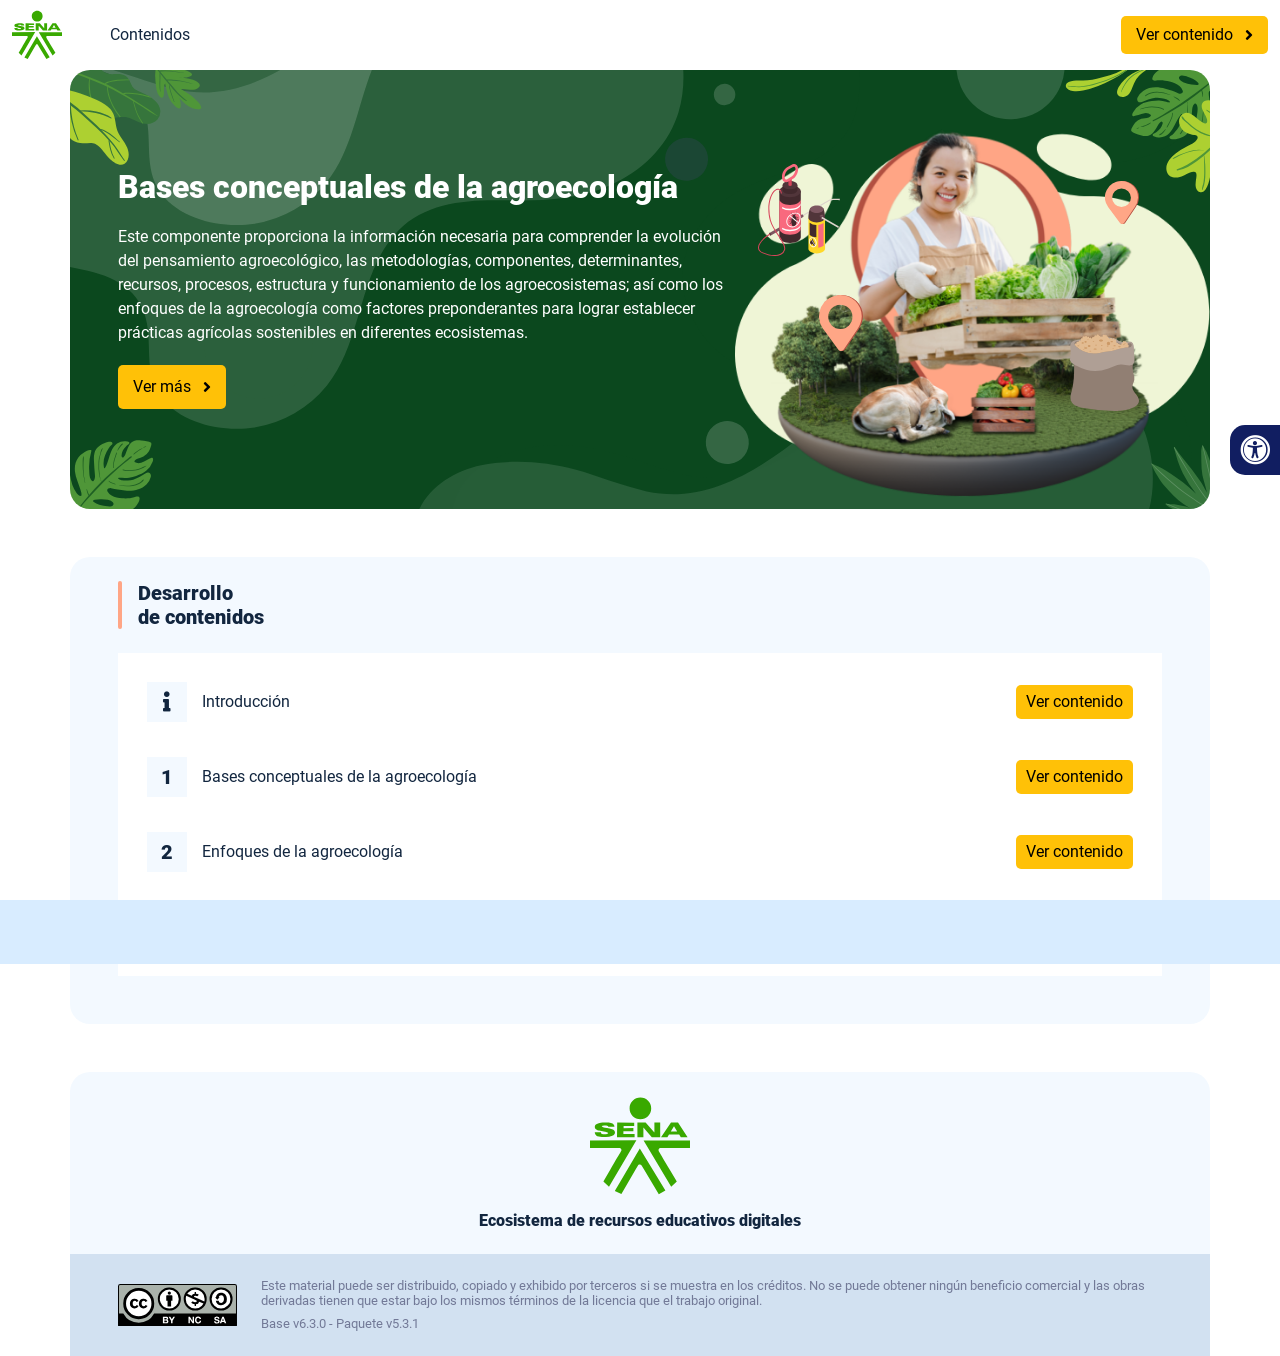
==== index.html @ f06f6305 "new dist" ====
<!DOCTYPE html><html lang=""><head><meta charset="utf-8"><meta http-equiv="X-UA-Compatible" content="IE=edge"><meta name="viewport" content="width=device-width,initial-scale=1"><link rel="icon" href="favicon.ico"><title>Bases conceptuales de la agroecología</title><link href="css/chunk-0c047e41.3babef71.css" rel="prefetch"><link href="css/chunk-25b302c8.3babef71.css" rel="prefetch"><link href="css/chunk-26fc7596.3babef71.css" rel="prefetch"><link href="css/chunk-2d2747e2.3babef71.css" rel="prefetch"><link href="css/chunk-32334cb6.3babef71.css" rel="prefetch"><link href="css/chunk-3c57cd7b.3babef71.css" rel="prefetch"><link href="css/chunk-4f2d402a.3babef71.css" rel="prefetch"><link href="css/chunk-4fde0a08.14d1f3e8.css" rel="prefetch"><link href="css/chunk-515a8379.8b3db2e4.css" rel="prefetch"><link href="css/chunk-59974754.f3ca8f06.css" rel="prefetch"><link href="css/chunk-6e1e538a.5eb299c6.css" rel="prefetch"><link href="css/chunk-766a929b.e454d1b5.css" rel="prefetch"><link href="css/chunk-f2df7d2c.3babef71.css" rel="prefetch"><link href="css/comple.52cca4c9.css" rel="prefetch"><link href="css/creditos.da97a97d.css" rel="prefetch"><link href="css/glosario.6e3ec874.css" rel="prefetch"><link href="css/referencias.646c38a2.css" rel="prefetch"><link href="js/actividad.09c4ceb3.js" rel="prefetch"><link href="js/chunk-0206bfa0.7ce46fa4.js" rel="prefetch"><link href="js/chunk-0c047e41.65c06850.js" rel="prefetch"><link href="js/chunk-13a6037e.8b7e695d.js" rel="prefetch"><link href="js/chunk-18f95272.1879e092.js" rel="prefetch"><link href="js/chunk-25b302c8.183fbfe3.js" rel="prefetch"><link href="js/chunk-26fc7596.80084470.js" rel="prefetch"><link href="js/chunk-2c06842c.ceac86da.js" rel="prefetch"><link href="js/chunk-2d0e96ec.cd3b3936.js" rel="prefetch"><link href="js/chunk-2d208d90.b3e0e50b.js" rel="prefetch"><link href="js/chunk-2d21d0e2.9184e32d.js" rel="prefetch"><link href="js/chunk-2d22c123.aace8ccf.js" rel="prefetch"><link href="js/chunk-2d2747e2.18f61947.js" rel="prefetch"><link href="js/chunk-2e80bb9a.d63c92a8.js" rel="prefetch"><link href="js/chunk-319206de.ad0ae898.js" rel="prefetch"><link href="js/chunk-32334cb6.8fa71ce3.js" rel="prefetch"><link href="js/chunk-3c57cd7b.e466aac2.js" rel="prefetch"><link href="js/chunk-3d6834f6.70a6d006.js" rel="prefetch"><link href="js/chunk-4cdd78c0.4ea87cce.js" rel="prefetch"><link href="js/chunk-4f2d402a.3b2b95a0.js" rel="prefetch"><link href="js/chunk-4fde0a08.fd8e35a9.js" rel="prefetch"><link href="js/chunk-515a8379.e29c8f45.js" rel="prefetch"><link href="js/chunk-53ccb27e.1d97b4a6.js" rel="prefetch"><link href="js/chunk-55d286b8.06935cf1.js" rel="prefetch"><link href="js/chunk-59974754.46a8a95e.js" rel="prefetch"><link href="js/chunk-6e1e538a.683aecdc.js" rel="prefetch"><link href="js/chunk-766a929b.67c5db45.js" rel="prefetch"><link href="js/chunk-c796899c.38b2fc61.js" rel="prefetch"><link href="js/chunk-e8a7823a.9d94e699.js" rel="prefetch"><link href="js/chunk-f2df7d2c.0ff3e30f.js" rel="prefetch"><link href="js/chunk-fde47172.8edc641e.js" rel="prefetch"><link href="js/comple.96904b2b.js" rel="prefetch"><link href="js/creditos.e7169668.js" rel="prefetch"><link href="js/glosario.372c2a7d.js" rel="prefetch"><link href="js/intro.ea479d5e.js" rel="prefetch"><link href="js/referencias.9035c9e8.js" rel="prefetch"><link href="js/sintesis.65cd8317.js" rel="prefetch"><link href="js/tema1.c24fe1c8.js" rel="prefetch"><link href="js/tema2.03b495fc.js" rel="prefetch"><link href="css/app.cdb80a21.css" rel="preload" as="style"><link href="css/chunk-vendors.c7500446.css" rel="preload" as="style"><link href="js/app.7c9b06db.js" rel="preload" as="script"><link href="js/chunk-vendors.619c5f8a.js" rel="preload" as="script"><link href="css/chunk-vendors.c7500446.css" rel="stylesheet"><link href="css/app.cdb80a21.css" rel="stylesheet"></head><body><noscript><strong>We're sorry but Bases conceptuales de la agroecología doesn't work properly without JavaScript enabled. Please enable it to continue.</strong></noscript><div id="app"></div><script src="js/chunk-vendors.619c5f8a.js"></script><script src="js/app.7c9b06db.js"></script></body></html>
---- css/chunk-0c047e41.3babef71.css ----
.actividad[data-v-22adfd6b]{background-color:#f2f2f2}.horizontal-scroll__wrapper[data-v-22adfd6b]{overflow:hidden}.horizontal-scroll[data-v-22adfd6b]{display:flex;transition:transform .5s ease-in-out;align-items:center;flex-wrap:nowrap}.horizontal-scroll[data-v-22adfd6b]:not(.row){width:100%}.horizontal-scroll--item-fw[data-v-22adfd6b]>div{flex-grow:0;flex-shrink:0;width:100%;margin:0!important}
---- css/chunk-25b302c8.3babef71.css ----
.actividad[data-v-22adfd6b]{background-color:#f2f2f2}.horizontal-scroll__wrapper[data-v-22adfd6b]{overflow:hidden}.horizontal-scroll[data-v-22adfd6b]{display:flex;transition:transform .5s ease-in-out;align-items:center;flex-wrap:nowrap}.horizontal-scroll[data-v-22adfd6b]:not(.row){width:100%}.horizontal-scroll--item-fw[data-v-22adfd6b]>div{flex-grow:0;flex-shrink:0;width:100%;margin:0!important}
---- css/chunk-26fc7596.3babef71.css ----
.actividad[data-v-22adfd6b]{background-color:#f2f2f2}.horizontal-scroll__wrapper[data-v-22adfd6b]{overflow:hidden}.horizontal-scroll[data-v-22adfd6b]{display:flex;transition:transform .5s ease-in-out;align-items:center;flex-wrap:nowrap}.horizontal-scroll[data-v-22adfd6b]:not(.row){width:100%}.horizontal-scroll--item-fw[data-v-22adfd6b]>div{flex-grow:0;flex-shrink:0;width:100%;margin:0!important}
---- css/chunk-2d2747e2.3babef71.css ----
.actividad[data-v-22adfd6b]{background-color:#f2f2f2}.horizontal-scroll__wrapper[data-v-22adfd6b]{overflow:hidden}.horizontal-scroll[data-v-22adfd6b]{display:flex;transition:transform .5s ease-in-out;align-items:center;flex-wrap:nowrap}.horizontal-scroll[data-v-22adfd6b]:not(.row){width:100%}.horizontal-scroll--item-fw[data-v-22adfd6b]>div{flex-grow:0;flex-shrink:0;width:100%;margin:0!important}
---- css/chunk-32334cb6.3babef71.css ----
.actividad[data-v-22adfd6b]{background-color:#f2f2f2}.horizontal-scroll__wrapper[data-v-22adfd6b]{overflow:hidden}.horizontal-scroll[data-v-22adfd6b]{display:flex;transition:transform .5s ease-in-out;align-items:center;flex-wrap:nowrap}.horizontal-scroll[data-v-22adfd6b]:not(.row){width:100%}.horizontal-scroll--item-fw[data-v-22adfd6b]>div{flex-grow:0;flex-shrink:0;width:100%;margin:0!important}
---- css/chunk-3c57cd7b.3babef71.css ----
.actividad[data-v-22adfd6b]{background-color:#f2f2f2}.horizontal-scroll__wrapper[data-v-22adfd6b]{overflow:hidden}.horizontal-scroll[data-v-22adfd6b]{display:flex;transition:transform .5s ease-in-out;align-items:center;flex-wrap:nowrap}.horizontal-scroll[data-v-22adfd6b]:not(.row){width:100%}.horizontal-scroll--item-fw[data-v-22adfd6b]>div{flex-grow:0;flex-shrink:0;width:100%;margin:0!important}
---- css/chunk-4f2d402a.3babef71.css ----
.actividad[data-v-22adfd6b]{background-color:#f2f2f2}.horizontal-scroll__wrapper[data-v-22adfd6b]{overflow:hidden}.horizontal-scroll[data-v-22adfd6b]{display:flex;transition:transform .5s ease-in-out;align-items:center;flex-wrap:nowrap}.horizontal-scroll[data-v-22adfd6b]:not(.row){width:100%}.horizontal-scroll--item-fw[data-v-22adfd6b]>div{flex-grow:0;flex-shrink:0;width:100%;margin:0!important}
---- css/chunk-4fde0a08.14d1f3e8.css ----
.actividad[data-v-a108b06a]{background-color:#f2f2f2}.header[data-v-a108b06a]{position:sticky;top:0;padding-top:10px;padding-bottom:10px;background-color:#fff;z-index:10010;line-height:1.1em}.header__logo[data-v-a108b06a]{width:50px}@media (max-width:576px){.header__componente-formativo[data-v-a108b06a]{font-size:.8em}}.header__menu[data-v-a108b06a]{cursor:pointer}.header__menu span[data-v-a108b06a]{font-size:.7em;display:block;line-height:1em;text-align:center;color:#111e61}.header__menu__btn[data-v-a108b06a]{width:30px;height:30px;position:relative;margin-bottom:4px}.header__menu__btn .line-1[data-v-a108b06a],.header__menu__btn .line-2[data-v-a108b06a],.header__menu__btn .line-3[data-v-a108b06a]{height:4px;width:30px;background-color:#111e61;transform-origin:center center;position:absolute;left:0;border-radius:2px}.header__menu__btn .line-1[data-v-a108b06a]{top:4px;-webkit-animation:line-1-inactive-data-v-a108b06a .5s ease-in-out forwards;animation:line-1-inactive-data-v-a108b06a .5s ease-in-out forwards}.header__menu__btn .line-2[data-v-a108b06a]{top:13px;-webkit-animation:line-2-inactive-data-v-a108b06a .5s ease-in-out forwards;animation:line-2-inactive-data-v-a108b06a .5s ease-in-out forwards}.header__menu__btn .line-3[data-v-a108b06a]{top:22px;-webkit-animation:line-3-inactive-data-v-a108b06a .5s ease-in-out forwards;animation:line-3-inactive-data-v-a108b06a .5s ease-in-out forwards}.header__menu__btn[data-v-a108b06a]:hover{cursor:pointer}.header__menu__btn--open .line-1[data-v-a108b06a]{-webkit-animation:line-1-active-data-v-a108b06a .5s ease-in-out forwards;animation:line-1-active-data-v-a108b06a .5s ease-in-out forwards}.header__menu__btn--open .line-2[data-v-a108b06a]{-webkit-animation:line-2-active-data-v-a108b06a .5s ease-in-out forwards;animation:line-2-active-data-v-a108b06a .5s ease-in-out forwards}.header__menu__btn--open .line-3[data-v-a108b06a]{-webkit-animation:line-3-active-data-v-a108b06a .5s ease-in-out forwards;animation:line-3-active-data-v-a108b06a .5s ease-in-out forwards}@-webkit-keyframes line-1-active-data-v-a108b06a{0%{transform:translate(0) rotate(0)}50%{transform:translateY(9px) rotate(0)}to{transform:translateY(9px) rotate(45deg)}}@keyframes line-1-active-data-v-a108b06a{0%{transform:translate(0) rotate(0)}50%{transform:translateY(9px) rotate(0)}to{transform:translateY(9px) rotate(45deg)}}@-webkit-keyframes line-2-active-data-v-a108b06a{0%{transform:scale(1)}to{transform:scale(0)}}@keyframes line-2-active-data-v-a108b06a{0%{transform:scale(1)}to{transform:scale(0)}}@-webkit-keyframes line-3-active-data-v-a108b06a{0%{transform:translate(0) rotate(0)}50%{transform:translateY(-9px) rotate(0)}to{transform:translateY(-9px) rotate(-45deg)}}@keyframes line-3-active-data-v-a108b06a{0%{transform:translate(0) rotate(0)}50%{transform:translateY(-9px) rotate(0)}to{transform:translateY(-9px) rotate(-45deg)}}@-webkit-keyframes line-1-inactive-data-v-a108b06a{0%{transform:translateY(9px) rotate(45deg)}50%{transform:translateY(9px) rotate(0)}to{transform:translate(0) rotate(0)}}@keyframes line-1-inactive-data-v-a108b06a{0%{transform:translateY(9px) rotate(45deg)}50%{transform:translateY(9px) rotate(0)}to{transform:translate(0) rotate(0)}}@-webkit-keyframes line-2-inactive-data-v-a108b06a{0%{transform:scale(0)}to{transform:scale(1)}}@keyframes line-2-inactive-data-v-a108b06a{0%{transform:scale(0)}to{transform:scale(1)}}@-webkit-keyframes line-3-inactive-data-v-a108b06a{0%{transform:translateY(-9px) rotate(-45deg)}50%{transform:translateY(-9px) rotate(0)}to{transform:translate(0) rotate(0)}}@keyframes line-3-inactive-data-v-a108b06a{0%{transform:translateY(-9px) rotate(-45deg)}50%{transform:translateY(-9px) rotate(0)}to{transform:translate(0) rotate(0)}}
---- css/chunk-515a8379.8b3db2e4.css ----
.actividad{background-color:#f2f2f2}.banner-interno{position:relative}.banner-interno__fondo{position:absolute;top:0;bottom:-50px;left:0;right:0;background-color:#0b481e;background-size:cover;background-position:50%}.banner-interno__titulo{display:flex;align-items:center}.banner-interno__titulo__icono{display:block;width:32px;height:32px;border-radius:50%;background-color:#fff;position:relative}.banner-interno__titulo__icono i{color:#0b481e;position:absolute;left:50%;top:50%;transform:translate(-50%,-50%)}.banner-interno__titulo h1,.banner-interno__titulo h2,.banner-interno__titulo h3,.banner-interno__titulo h4,.banner-interno__titulo h5,.banner-interno__titulo h6{color:#fff;line-height:1.1em}
---- css/chunk-59974754.f3ca8f06.css ----
.actividad{background-color:#f2f2f2}.aside-menu{position:sticky;top:70px;flex:0 0 0;width:0;min-height:calc(100vh - 70px);max-height:calc(100vh - 70px);background-color:#f3f9ff;transition:flex .5s ease-in-out,width .5s ease-in-out;overflow-x:hidden;z-index:100001}.aside-menu a{color:#111e61}.aside-menu--open{flex:0 0 300px;width:300px}.aside-menu__content{width:300px;display:flex;flex-direction:column;justify-content:space-between;min-height:calc(100vh - 70px);max-height:calc(100vh - 70px);border-right:1px solid #d8ecff}@media (max-height:800px){.aside-menu__content{min-height:800px;max-height:800px;overflow-y:auto}}.aside-menu__header{padding:10px;text-align:center;background-color:#d8ecff}.aside-menu__header h4{margin:0}.aside-menu__menu{overflow-y:auto;flex-grow:1;list-style:none;padding-left:0;margin-bottom:0}.aside-menu__menu__item--active .aside-menu__menu__item__lnk,.aside-menu__menu__item--active .aside-menu__sec-menu__item__lnk{background-color:#d8ecff;font-weight:700}.aside-menu__menu__item--sub-menu:hover,.aside-menu__menu__item:hover,.aside-menu__sec-menu__item:hover{background-color:#d8ecff}.aside-menu__menu__item--sub-menu{padding-left:10px}.aside-menu__menu__item--sub-menu--active .aside-menu__menu__item__lnk,.aside-menu__menu__item--sub-menu--active .aside-menu__sec-menu__item__lnk{background-color:#d8ecff;font-weight:700;position:relative}.aside-menu__menu__item--sub-menu--active .aside-menu__menu__item__lnk:before,.aside-menu__menu__item--sub-menu--active .aside-menu__sec-menu__item__lnk:before{content:"";display:block;position:absolute;left:0;bottom:0;top:0;width:4px;border-radius:2px;background-color:#ffa686}.aside-menu__menu__item__lnk,.aside-menu__sec-menu__item__lnk{display:flex;align-items:center;padding:10px 15px;line-height:1.1em}.aside-menu__menu__item__lnk i,.aside-menu__menu__item__lnk span,.aside-menu__sec-menu__item__lnk i,.aside-menu__sec-menu__item__lnk span{margin-right:10px}.aside-menu__menu__item__lnk i:last-child,.aside-menu__menu__item__lnk span:last-child,.aside-menu__sec-menu__item__lnk i:last-child,.aside-menu__sec-menu__item__lnk span:last-child{margin-right:0}.aside-menu__sec-menu{background-color:#d8ecff;padding:10px 0;flex-shrink:0;margin-bottom:0}.aside-menu__sec-menu__item{padding:10px 15px}.aside-menu__sec-menu__item__lnk{padding:0;border-radius:1em}.aside-menu__sec-menu__item__lnk i{display:block;width:2em;height:2em;padding:.5em 0;text-align:center;background-color:#fff;border-radius:50%}.aside-menu__sec-menu__item__lnk:hover{background-color:#fff}@media (max-width:992px){.aside-menu{position:fixed;top:70px}}@media (max-width:576px){.aside-menu__sec-menu{padding-bottom:110px}}
---- css/chunk-6e1e538a.5eb299c6.css ----
.actividad[data-v-4f6b7c58]{background-color:#f2f2f2}.accesibilidad[data-v-4f6b7c58]{position:fixed;right:0;top:50vh;height:50px;background-color:#111e61;border-top-left-radius:15px;border-bottom-left-radius:15px;transform:translateY(-50%) translateX(100%) translateX(-50px);overflow:hidden;transition:transform .3s ease-in-out,height .3s ease-in-out}.accesibilidad[data-v-4f6b7c58]:hover{transform:translateY(-50%) translateX(0);height:12.75rem}.accesibilidad [data-v-4f6b7c58]{color:#fff}.accesibilidad__menu__content .accesibilidad__menu__item[data-v-4f6b7c58]{cursor:pointer}.accesibilidad__menu__content .accesibilidad__menu__item[data-v-4f6b7c58]:hover{background-color:#273685}.accesibilidad__menu__content .accesibilidad__menu__item[data-v-4f6b7c58]:last-child{border:none}.accesibilidad__menu__item[data-v-4f6b7c58]{display:flex;align-items:center;padding:10px;border-bottom:1px solid #273685;line-height:1em;-moz-user-select:none;-ms-user-select:none;user-select:none}.accesibilidad__menu i[data-v-4f6b7c58]{font-size:30px;font-style:normal;margin-right:10px;line-height:1em}.accesibilidad__menu img[data-v-4f6b7c58]{width:30px;margin-right:10px}
---- css/chunk-766a929b.e454d1b5.css ----
.actividad{background-color:#f2f2f2}.barra-avance{display:flex;align-items:center;justify-content:space-between;position:fixed;bottom:0;left:0;width:100%;padding:10px;background-color:#d8ecff;transition:transform .5s ease-in-out;z-index:100000}.barra-avance__barra{margin:0 20px;flex:1;position:relative;max-width:800px}.barra-avance__barra--amarilla,.barra-avance__barra--blanca{height:4px}.barra-avance__barra--amarilla:after,.barra-avance__barra--amarilla:before,.barra-avance__barra--blanca:after,.barra-avance__barra--blanca:before{content:"";display:block;width:10px;height:10px;border-radius:50%;position:absolute;top:50%}.barra-avance__barra--amarilla:before,.barra-avance__barra--blanca:before{left:0;transform:translate(-50%,-50%)}.barra-avance__barra--amarilla:after,.barra-avance__barra--blanca:after{right:0;transform:translate(50%,-50%)}.barra-avance__barra--blanca{background-color:#fff}.barra-avance__barra--blanca:after,.barra-avance__barra--blanca:before{background-color:#fff}.barra-avance__barra--amarilla{position:absolute;width:100%;top:0;background-color:#ffc107}.barra-avance__barra--amarilla:after,.barra-avance__barra--amarilla:before{background-color:#ffc107}.barra-avance__boton--regresar{background-color:#b0c0d2}.barra-avance__boton--regresar span{color:#111e61!important}.barra-avance__boton--disable{opacity:0;pointer-events:none}.barra-avance--open{transform:translateY(0)}.barra-avance--close{transform:translateY(100%)}
---- css/chunk-f2df7d2c.3babef71.css ----
.actividad[data-v-22adfd6b]{background-color:#f2f2f2}.horizontal-scroll__wrapper[data-v-22adfd6b]{overflow:hidden}.horizontal-scroll[data-v-22adfd6b]{display:flex;transition:transform .5s ease-in-out;align-items:center;flex-wrap:nowrap}.horizontal-scroll[data-v-22adfd6b]:not(.row){width:100%}.horizontal-scroll--item-fw[data-v-22adfd6b]>div{flex-grow:0;flex-shrink:0;width:100%;margin:0!important}
---- css/comple.52cca4c9.css ----
.banner-interno{position:relative}.banner-interno__fondo{position:absolute;top:0;bottom:-50px;left:0;right:0;background-color:#0b481e;background-size:cover;background-position:50%}.banner-interno__titulo{display:flex;align-items:center}.banner-interno__titulo__icono{display:block;width:32px;height:32px;border-radius:50%;background-color:#fff;position:relative}.banner-interno__titulo__icono i{color:#0b481e;position:absolute;left:50%;top:50%;transform:translate(-50%,-50%)}.banner-interno__titulo h1,.banner-interno__titulo h2,.banner-interno__titulo h3,.banner-interno__titulo h4,.banner-interno__titulo h5,.banner-interno__titulo h6{color:#fff;line-height:1.1em}.actividad{background-color:#f2f2f2}.complementario__enlaces{display:flex;justify-content:center;flex-wrap:wrap}.complementario__enlaces a{margin:0 5px}.complementario__btn{font-size:1.5em;line-height:1em}table{width:calc(100% - 1px);min-width:800px}table thead{background-color:#d8ecff}table thead th{border-color:#d8ecff}table td,table th{padding:25px 20px;text-align:center}
---- css/creditos.da97a97d.css ----
.banner-interno{position:relative}.banner-interno__fondo{position:absolute;top:0;bottom:-50px;left:0;right:0;background-color:#0b481e;background-size:cover;background-position:50%}.banner-interno__titulo{display:flex;align-items:center}.banner-interno__titulo__icono{display:block;width:32px;height:32px;border-radius:50%;background-color:#fff;position:relative}.banner-interno__titulo__icono i{color:#0b481e;position:absolute;left:50%;top:50%;transform:translate(-50%,-50%)}.banner-interno__titulo h1,.banner-interno__titulo h2,.banner-interno__titulo h3,.banner-interno__titulo h4,.banner-interno__titulo h5,.banner-interno__titulo h6{color:#fff;line-height:1.1em}.actividad{background-color:#f2f2f2}.creditos-vista .tarjeta.credito{background-color:#d2e1f1}.creditos{color:#727997;overflow-x:auto}.creditos__item{min-width:490px}.creditos p{line-height:1.3em;margin-bottom:0;color:#727997}.creditos__titulo{font-weight:700;background-color:#d2e1f1;padding:5px 10px;border-top-radius:5px;border-top-left-radius:5px;border-top-right-radius:5px}.creditos table td,.creditos table th{border-color:#d2e1f1}
---- css/glosario.6e3ec874.css ----
.banner-interno{position:relative}.banner-interno__fondo{position:absolute;top:0;bottom:-50px;left:0;right:0;background-color:#0b481e;background-size:cover;background-position:50%}.banner-interno__titulo{display:flex;align-items:center}.banner-interno__titulo__icono{display:block;width:32px;height:32px;border-radius:50%;background-color:#fff;position:relative}.banner-interno__titulo__icono i{color:#0b481e;position:absolute;left:50%;top:50%;transform:translate(-50%,-50%)}.banner-interno__titulo h1,.banner-interno__titulo h2,.banner-interno__titulo h3,.banner-interno__titulo h4,.banner-interno__titulo h5,.banner-interno__titulo h6{color:#fff;line-height:1.1em}.actividad{background-color:#f2f2f2}.glosario__letra-item{display:flex}.glosario__letra-item__texto{padding-top:5px}.glosario__letra-item__letra__icono{width:32px;height:32px;position:relative;line-height:1em;border-radius:50%;background-color:#d2e1f1}.glosario__letra-item__letra__icono span{position:absolute;left:50%;top:50%;transform:translate(-50%,-50%);font-size:1.1em;font-weight:900}
---- css/referencias.646c38a2.css ----
.banner-interno{position:relative}.banner-interno__fondo{position:absolute;top:0;bottom:-50px;left:0;right:0;background-color:#0b481e;background-size:cover;background-position:50%}.banner-interno__titulo{display:flex;align-items:center}.banner-interno__titulo__icono{display:block;width:32px;height:32px;border-radius:50%;background-color:#fff;position:relative}.banner-interno__titulo__icono i{color:#0b481e;position:absolute;left:50%;top:50%;transform:translate(-50%,-50%)}.banner-interno__titulo h1,.banner-interno__titulo h2,.banner-interno__titulo h3,.banner-interno__titulo h4,.banner-interno__titulo h5,.banner-interno__titulo h6{color:#fff;line-height:1.1em}.actividad{background-color:#f2f2f2}.referencias__item:last-child hr{display:none}.referencias__item a{color:#2196f3;text-decoration:underline;overflow-wrap:break-word}
---- css/app.cdb80a21.css ----
*{box-sizing:inherit}:after,:before{box-sizing:inherit}html{height:100%;line-height:1.15;box-sizing:border-box;-webkit-font-smoothing:antialiased;-moz-osx-font-smoothing:grayscale;-webkit-text-size-adjust:100%;-ms-text-size-adjust:100%;text-rendering:optimizeLegibility}a,abbr,acronym,address,applet,article,aside,audio,b,big,blockquote,body,canvas,caption,center,cite,code,dd,del,details,dfn,div,dl,dt,em,embed,fieldset,figcaption,figure,footer,form,h1,h2,h3,h4,h5,h6,header,hgroup,html,i,iframe,img,ins,kbd,label,legend,li,mark,menu,nav,object,ol,output,p,pre,q,ruby,s,samp,section,small,span,strike,strong,sub,summary,sup,table,tbody,td,tfoot,th,thead,time,tr,tt,u,ul,var,video{margin:0;padding:0;border:0;outline:0;background:transparent;vertical-align:baseline}article,aside,details,figcaption,figure,footer,header,main,menu,nav,section,summary{display:block}[hidden],template{display:none}hr{box-sizing:content-box;height:0;border-bottom:1px solid #e8e8e8;border-left:0;border-right:0;border-top:0;margin:1.5em 0;overflow:visible}[hidden]{display:none}a{font-family:Roboto,sans-serif;font-size:1em;font-weight:400;text-decoration:none;color:#12263f;background-color:transparent;transition:all .15s ease-in-out;-webkit-text-decoration-skip:objects}a:active,a:hover{outline-width:0}a:active,a:focus,a:hover{color:#000}[type=button],[type=reset],[type=submit],button{-webkit-appearance:none;-moz-appearance:none;appearance:none;display:inline-block;vertical-align:middle;border:0;border-radius:5px;background-color:#ffc107;-webkit-font-smoothing:antialiased;text-decoration:none;padding:.75em 1.5em;margin:0;-moz-user-select:none;-ms-user-select:none;user-select:none;overflow:visible;transition:background-color .15s ease-in-out}[type=button]:focus,[type=button]:hover,[type=reset]:focus,[type=reset]:hover,[type=submit]:focus,[type=submit]:hover,button:focus,button:hover{background-color:#ffc107;color:#fff}[type=button]:disabled,[type=reset]:disabled,[type=submit]:disabled,button:disabled{cursor:not-allowed;opacity:.5}[type=button]:disabled:hover,[type=reset]:disabled:hover,[type=submit]:disabled:hover,button:disabled:hover{background-color:#ffc107}input,select,textarea{margin:0;display:block;font-family:Roboto,sans-serif;font-size:16px}input{overflow:visible}[type=color],[type=date],[type=datetime-local],[type=datetime],[type=email],[type=month],[type=number],[type=password],[type=search],[type=tel],[type=text],[type=time],[type=url],[type=week],input:not([type]),select,select[multiple],textarea{background-color:#fff;border:1px solid #e8e8e8;border-radius:5px;box-shadow:inset 0 1px 3px rgba(0,0,0,.06);box-sizing:inherit;margin-bottom:.75em;padding:.5em;transition:border-color .15s ease-in-out;width:100%}[type=color]:hover,[type=date]:hover,[type=datetime-local]:hover,[type=datetime]:hover,[type=email]:hover,[type=month]:hover,[type=number]:hover,[type=password]:hover,[type=search]:hover,[type=tel]:hover,[type=text]:hover,[type=time]:hover,[type=url]:hover,[type=week]:hover,input:not([type]):hover,select:hover,select[multiple]:hover,textarea:hover{border-color:shade(#e8e8e8,20%)}[type=color]:focus,[type=date]:focus,[type=datetime-local]:focus,[type=datetime]:focus,[type=email]:focus,[type=month]:focus,[type=number]:focus,[type=password]:focus,[type=search]:focus,[type=tel]:focus,[type=text]:focus,[type=time]:focus,[type=url]:focus,[type=week]:focus,input:not([type]):focus,select:focus,select[multiple]:focus,textarea:focus{border-color:#ffa686;box-shadow:inset 0 1px 3px rgba(0,0,0,.06),0 0 5px rgba(8,50,21,.7);outline:none}[type=color]:disabled,[type=date]:disabled,[type=datetime-local]:disabled,[type=datetime]:disabled,[type=email]:disabled,[type=month]:disabled,[type=number]:disabled,[type=password]:disabled,[type=search]:disabled,[type=tel]:disabled,[type=text]:disabled,[type=time]:disabled,[type=url]:disabled,[type=week]:disabled,input:not([type]):disabled,select:disabled,select[multiple]:disabled,textarea:disabled{background-color:shade(#fff,5%);cursor:not-allowed}[type=color]:disabled:hover,[type=date]:disabled:hover,[type=datetime-local]:disabled:hover,[type=datetime]:disabled:hover,[type=email]:disabled:hover,[type=month]:disabled:hover,[type=number]:disabled:hover,[type=password]:disabled:hover,[type=search]:disabled:hover,[type=tel]:disabled:hover,[type=text]:disabled:hover,[type=time]:disabled:hover,[type=url]:disabled:hover,[type=week]:disabled:hover,input:not([type]):disabled:hover,select:disabled:hover,select[multiple]:disabled:hover,textarea:disabled:hover{border:1px solid #e8e8e8}select{text-transform:none;max-width:100%;border-radius:5px}::-webkit-file-upload-button{background-color:#ffc107;border:none;cursor:pointer;color:#fff;border-radius:5px;padding:.75em 1.5em}::-webkit-file-upload-button:hover{background-color:#ffc107}optgroup{font-weight:700}fieldset{border:1px solid #e8e8e8;background-color:transparent;padding:1.5em;-webkit-margin-start:0;-webkit-margin-end:0;-webkit-padding-before:1.5em;-webkit-padding-start:1.5em;-webkit-padding-end:1.5em;-webkit-padding-after:1.5em}legend{box-sizing:border-box;color:inherit;display:table;max-width:100%;padding:0;white-space:normal;font-weight:600;-webkit-padding-start:0;-webkit-padding-end:0}label,legend{margin-bottom:.375em}label{display:block;font-size:1em;font-family:Roboto,sans-serif;font-weight:900}textarea{overflow:auto;resize:vertical}[type=checkbox],[type=radio]{box-sizing:border-box;padding:0;display:inline;margin-right:.375em}[type=number]::-webkit-inner-spin-button,[type=number]::-webkit-outer-spin-button{height:auto}[type=search]{-webkit-appearance:textfield;outline-offset:-2px}[type=search]::-webkit-search-cancel-button,[type=search]::-webkit-search-decoration{-webkit-appearance:none;-moz-appearance:none}::-moz-placeholder{color:#999}:-ms-input-placeholder{color:#999}::placeholder{color:#999}::-webkit-file-upload-button{-webkit-appearance:button;-moz-appearance:button;font:inherit}[type=file]{margin-bottom:.75em;width:100%}[type=button],[type=reset],[type=submit],button{-webkit-appearance:button}[type=button]::-moz-focus-inner,[type=reset]::-moz-focus-inner,[type=submit]::-moz-focus-inner,button::-moz-focus-inner{border-style:none;padding:0}[type=button]:-moz-focusring,[type=reset]:-moz-focusring,[type=submit]:-moz-focusring,button:-moz-focusring{outline:1px dotted ButtonText}progress{vertical-align:baseline}ol,ul{list-style:none;margin-bottom:1em}dt{font-weight:700}figure,img,picture,svg{margin:0;width:100%;max-width:100%}figcaption{display:block;background-color:#e8e8e8;padding:.75em 1.5em;font-size:.8em;font-weight:700}img,svg{display:block;border-style:none}svg:not(:root){overflow:hidden}audio,canvas,progress,video{display:inline-block}audio:not([controls]){display:none;height:0}template{display:none}table{border-collapse:collapse;border-spacing:0;table-layout:fixed;width:100%}td,th,tr{vertical-align:middle}td,th{border:1px solid #e8e8e8;padding:.75em}th{font-size:.875em}td{line-height:1.5}body{font-size:16px;font-weight:400;line-height:1.5}body,h1,h2,h3,h4,h5,h6{color:#12263f;font-family:Roboto,sans-serif}h1,h2,h3,h4,h5,h6{font-weight:900;line-height:1.2;margin:0 0 .75em}h1{font-size:2em}h2{font-size:1.5em}h3{font-size:1.25em}h4{font-size:1.125em}h5{font-size:1em}h6{font-size:.875em}p{font-family:Roboto,sans-serif;font-size:1em;font-weight:400;line-height:1.5;color:#12263f;margin-bottom:1em}b,strong{font-weight:700}dfn,em,i{font-style:italic}br{line-height:2em}u{text-decoration:underline}code,kbd,pre,samp{color:#727997;font-family:Lucida Console,Courier New,monospace;font-size:1em}sub,sup{font-size:75%;line-height:0;position:relative;vertical-align:baseline}sub{bottom:-.25em}sup{top:-.5em}small{font-size:80%}mark{background-color:#ffeb3b;color:#000}abbr[title]{border-bottom:none;text-decoration:underline;text-decoration:underline dotted}blockquote,q{quotes:none}::selection{background:#2196f3!important;color:#fff!important;text-shadow:none}::-moz-selection{background:#2196f3!important;color:#fff!important;text-shadow:none}img::selection{background:transparent}img::-moz-selection{background:transparent}body{-webkit-tap-highlight-color:#2196F3!important}details,menu{display:block}summary{display:list-item}@media print{*{background:transparent!important;color:#000!important;box-shadow:none!important;text-shadow:none!important}:after,:before,:first-letter,:first-line{background:transparent!important;color:#000!important;box-shadow:none!important;text-shadow:none!important}a,a:visited{text-decoration:underline}a[href]:after{content:" (" attr(href) ")"}a abbr[title]:after{content:" (" attr(title) ")"}a[href^="#"]:after,a[href^="javascript:"]:after{content:""}blockquote,pre{border:1px solid #999;page-break-inside:avoid}thead{display:table-header-group}img,tr{page-break-inside:avoid}img{max-width:100%!important}h2,h3,p{orphans:3;widows:3}h2,h3{page-break-after:avoid}}[data-aos][data-aos][data-aos-duration="50"],body[data-aos-duration="50"] [data-aos]{transition-duration:50ms}[data-aos][data-aos][data-aos-delay="50"],body[data-aos-delay="50"] [data-aos]{transition-delay:0s}[data-aos][data-aos][data-aos-delay="50"].aos-animate,body[data-aos-delay="50"] [data-aos].aos-animate{transition-delay:50ms}[data-aos][data-aos][data-aos-duration="100"],body[data-aos-duration="100"] [data-aos]{transition-duration:.1s}[data-aos][data-aos][data-aos-delay="100"],body[data-aos-delay="100"] [data-aos]{transition-delay:0s}[data-aos][data-aos][data-aos-delay="100"].aos-animate,body[data-aos-delay="100"] [data-aos].aos-animate{transition-delay:.1s}[data-aos][data-aos][data-aos-duration="150"],body[data-aos-duration="150"] [data-aos]{transition-duration:.15s}[data-aos][data-aos][data-aos-delay="150"],body[data-aos-delay="150"] [data-aos]{transition-delay:0s}[data-aos][data-aos][data-aos-delay="150"].aos-animate,body[data-aos-delay="150"] [data-aos].aos-animate{transition-delay:.15s}[data-aos][data-aos][data-aos-duration="200"],body[data-aos-duration="200"] [data-aos]{transition-duration:.2s}[data-aos][data-aos][data-aos-delay="200"],body[data-aos-delay="200"] [data-aos]{transition-delay:0s}[data-aos][data-aos][data-aos-delay="200"].aos-animate,body[data-aos-delay="200"] [data-aos].aos-animate{transition-delay:.2s}[data-aos][data-aos][data-aos-duration="250"],body[data-aos-duration="250"] [data-aos]{transition-duration:.25s}[data-aos][data-aos][data-aos-delay="250"],body[data-aos-delay="250"] [data-aos]{transition-delay:0s}[data-aos][data-aos][data-aos-delay="250"].aos-animate,body[data-aos-delay="250"] [data-aos].aos-animate{transition-delay:.25s}[data-aos][data-aos][data-aos-duration="300"],body[data-aos-duration="300"] [data-aos]{transition-duration:.3s}[data-aos][data-aos][data-aos-delay="300"],body[data-aos-delay="300"] [data-aos]{transition-delay:0s}[data-aos][data-aos][data-aos-delay="300"].aos-animate,body[data-aos-delay="300"] [data-aos].aos-animate{transition-delay:.3s}[data-aos][data-aos][data-aos-duration="350"],body[data-aos-duration="350"] [data-aos]{transition-duration:.35s}[data-aos][data-aos][data-aos-delay="350"],body[data-aos-delay="350"] [data-aos]{transition-delay:0s}[data-aos][data-aos][data-aos-delay="350"].aos-animate,body[data-aos-delay="350"] [data-aos].aos-animate{transition-delay:.35s}[data-aos][data-aos][data-aos-duration="400"],body[data-aos-duration="400"] [data-aos]{transition-duration:.4s}[data-aos][data-aos][data-aos-delay="400"],body[data-aos-delay="400"] [data-aos]{transition-delay:0s}[data-aos][data-aos][data-aos-delay="400"].aos-animate,body[data-aos-delay="400"] [data-aos].aos-animate{transition-delay:.4s}[data-aos][data-aos][data-aos-duration="450"],body[data-aos-duration="450"] [data-aos]{transition-duration:.45s}[data-aos][data-aos][data-aos-delay="450"],body[data-aos-delay="450"] [data-aos]{transition-delay:0s}[data-aos][data-aos][data-aos-delay="450"].aos-animate,body[data-aos-delay="450"] [data-aos].aos-animate{transition-delay:.45s}[data-aos][data-aos][data-aos-duration="500"],body[data-aos-duration="500"] [data-aos]{transition-duration:.5s}[data-aos][data-aos][data-aos-delay="500"],body[data-aos-delay="500"] [data-aos]{transition-delay:0s}[data-aos][data-aos][data-aos-delay="500"].aos-animate,body[data-aos-delay="500"] [data-aos].aos-animate{transition-delay:.5s}[data-aos][data-aos][data-aos-duration="550"],body[data-aos-duration="550"] [data-aos]{transition-duration:.55s}[data-aos][data-aos][data-aos-delay="550"],body[data-aos-delay="550"] [data-aos]{transition-delay:0s}[data-aos][data-aos][data-aos-delay="550"].aos-animate,body[data-aos-delay="550"] [data-aos].aos-animate{transition-delay:.55s}[data-aos][data-aos][data-aos-duration="600"],body[data-aos-duration="600"] [data-aos]{transition-duration:.6s}[data-aos][data-aos][data-aos-delay="600"],body[data-aos-delay="600"] [data-aos]{transition-delay:0s}[data-aos][data-aos][data-aos-delay="600"].aos-animate,body[data-aos-delay="600"] [data-aos].aos-animate{transition-delay:.6s}[data-aos][data-aos][data-aos-duration="650"],body[data-aos-duration="650"] [data-aos]{transition-duration:.65s}[data-aos][data-aos][data-aos-delay="650"],body[data-aos-delay="650"] [data-aos]{transition-delay:0s}[data-aos][data-aos][data-aos-delay="650"].aos-animate,body[data-aos-delay="650"] [data-aos].aos-animate{transition-delay:.65s}[data-aos][data-aos][data-aos-duration="700"],body[data-aos-duration="700"] [data-aos]{transition-duration:.7s}[data-aos][data-aos][data-aos-delay="700"],body[data-aos-delay="700"] [data-aos]{transition-delay:0s}[data-aos][data-aos][data-aos-delay="700"].aos-animate,body[data-aos-delay="700"] [data-aos].aos-animate{transition-delay:.7s}[data-aos][data-aos][data-aos-duration="750"],body[data-aos-duration="750"] [data-aos]{transition-duration:.75s}[data-aos][data-aos][data-aos-delay="750"],body[data-aos-delay="750"] [data-aos]{transition-delay:0s}[data-aos][data-aos][data-aos-delay="750"].aos-animate,body[data-aos-delay="750"] [data-aos].aos-animate{transition-delay:.75s}[data-aos][data-aos][data-aos-duration="800"],body[data-aos-duration="800"] [data-aos]{transition-duration:.8s}[data-aos][data-aos][data-aos-delay="800"],body[data-aos-delay="800"] [data-aos]{transition-delay:0s}[data-aos][data-aos][data-aos-delay="800"].aos-animate,body[data-aos-delay="800"] [data-aos].aos-animate{transition-delay:.8s}[data-aos][data-aos][data-aos-duration="850"],body[data-aos-duration="850"] [data-aos]{transition-duration:.85s}[data-aos][data-aos][data-aos-delay="850"],body[data-aos-delay="850"] [data-aos]{transition-delay:0s}[data-aos][data-aos][data-aos-delay="850"].aos-animate,body[data-aos-delay="850"] [data-aos].aos-animate{transition-delay:.85s}[data-aos][data-aos][data-aos-duration="900"],body[data-aos-duration="900"] [data-aos]{transition-duration:.9s}[data-aos][data-aos][data-aos-delay="900"],body[data-aos-delay="900"] [data-aos]{transition-delay:0s}[data-aos][data-aos][data-aos-delay="900"].aos-animate,body[data-aos-delay="900"] [data-aos].aos-animate{transition-delay:.9s}[data-aos][data-aos][data-aos-duration="950"],body[data-aos-duration="950"] [data-aos]{transition-duration:.95s}[data-aos][data-aos][data-aos-delay="950"],body[data-aos-delay="950"] [data-aos]{transition-delay:0s}[data-aos][data-aos][data-aos-delay="950"].aos-animate,body[data-aos-delay="950"] [data-aos].aos-animate{transition-delay:.95s}[data-aos][data-aos][data-aos-duration="1000"],body[data-aos-duration="1000"] [data-aos]{transition-duration:1s}[data-aos][data-aos][data-aos-delay="1000"],body[data-aos-delay="1000"] [data-aos]{transition-delay:0s}[data-aos][data-aos][data-aos-delay="1000"].aos-animate,body[data-aos-delay="1000"] [data-aos].aos-animate{transition-delay:1s}[data-aos][data-aos][data-aos-duration="1050"],body[data-aos-duration="1050"] [data-aos]{transition-duration:1.05s}[data-aos][data-aos][data-aos-delay="1050"],body[data-aos-delay="1050"] [data-aos]{transition-delay:0s}[data-aos][data-aos][data-aos-delay="1050"].aos-animate,body[data-aos-delay="1050"] [data-aos].aos-animate{transition-delay:1.05s}[data-aos][data-aos][data-aos-duration="1100"],body[data-aos-duration="1100"] [data-aos]{transition-duration:1.1s}[data-aos][data-aos][data-aos-delay="1100"],body[data-aos-delay="1100"] [data-aos]{transition-delay:0s}[data-aos][data-aos][data-aos-delay="1100"].aos-animate,body[data-aos-delay="1100"] [data-aos].aos-animate{transition-delay:1.1s}[data-aos][data-aos][data-aos-duration="1150"],body[data-aos-duration="1150"] [data-aos]{transition-duration:1.15s}[data-aos][data-aos][data-aos-delay="1150"],body[data-aos-delay="1150"] [data-aos]{transition-delay:0s}[data-aos][data-aos][data-aos-delay="1150"].aos-animate,body[data-aos-delay="1150"] [data-aos].aos-animate{transition-delay:1.15s}[data-aos][data-aos][data-aos-duration="1200"],body[data-aos-duration="1200"] [data-aos]{transition-duration:1.2s}[data-aos][data-aos][data-aos-delay="1200"],body[data-aos-delay="1200"] [data-aos]{transition-delay:0s}[data-aos][data-aos][data-aos-delay="1200"].aos-animate,body[data-aos-delay="1200"] [data-aos].aos-animate{transition-delay:1.2s}[data-aos][data-aos][data-aos-duration="1250"],body[data-aos-duration="1250"] [data-aos]{transition-duration:1.25s}[data-aos][data-aos][data-aos-delay="1250"],body[data-aos-delay="1250"] [data-aos]{transition-delay:0s}[data-aos][data-aos][data-aos-delay="1250"].aos-animate,body[data-aos-delay="1250"] [data-aos].aos-animate{transition-delay:1.25s}[data-aos][data-aos][data-aos-duration="1300"],body[data-aos-duration="1300"] [data-aos]{transition-duration:1.3s}[data-aos][data-aos][data-aos-delay="1300"],body[data-aos-delay="1300"] [data-aos]{transition-delay:0s}[data-aos][data-aos][data-aos-delay="1300"].aos-animate,body[data-aos-delay="1300"] [data-aos].aos-animate{transition-delay:1.3s}[data-aos][data-aos][data-aos-duration="1350"],body[data-aos-duration="1350"] [data-aos]{transition-duration:1.35s}[data-aos][data-aos][data-aos-delay="1350"],body[data-aos-delay="1350"] [data-aos]{transition-delay:0s}[data-aos][data-aos][data-aos-delay="1350"].aos-animate,body[data-aos-delay="1350"] [data-aos].aos-animate{transition-delay:1.35s}[data-aos][data-aos][data-aos-duration="1400"],body[data-aos-duration="1400"] [data-aos]{transition-duration:1.4s}[data-aos][data-aos][data-aos-delay="1400"],body[data-aos-delay="1400"] [data-aos]{transition-delay:0s}[data-aos][data-aos][data-aos-delay="1400"].aos-animate,body[data-aos-delay="1400"] [data-aos].aos-animate{transition-delay:1.4s}[data-aos][data-aos][data-aos-duration="1450"],body[data-aos-duration="1450"] [data-aos]{transition-duration:1.45s}[data-aos][data-aos][data-aos-delay="1450"],body[data-aos-delay="1450"] [data-aos]{transition-delay:0s}[data-aos][data-aos][data-aos-delay="1450"].aos-animate,body[data-aos-delay="1450"] [data-aos].aos-animate{transition-delay:1.45s}[data-aos][data-aos][data-aos-duration="1500"],body[data-aos-duration="1500"] [data-aos]{transition-duration:1.5s}[data-aos][data-aos][data-aos-delay="1500"],body[data-aos-delay="1500"] [data-aos]{transition-delay:0s}[data-aos][data-aos][data-aos-delay="1500"].aos-animate,body[data-aos-delay="1500"] [data-aos].aos-animate{transition-delay:1.5s}[data-aos][data-aos][data-aos-duration="1550"],body[data-aos-duration="1550"] [data-aos]{transition-duration:1.55s}[data-aos][data-aos][data-aos-delay="1550"],body[data-aos-delay="1550"] [data-aos]{transition-delay:0s}[data-aos][data-aos][data-aos-delay="1550"].aos-animate,body[data-aos-delay="1550"] [data-aos].aos-animate{transition-delay:1.55s}[data-aos][data-aos][data-aos-duration="1600"],body[data-aos-duration="1600"] [data-aos]{transition-duration:1.6s}[data-aos][data-aos][data-aos-delay="1600"],body[data-aos-delay="1600"] [data-aos]{transition-delay:0s}[data-aos][data-aos][data-aos-delay="1600"].aos-animate,body[data-aos-delay="1600"] [data-aos].aos-animate{transition-delay:1.6s}[data-aos][data-aos][data-aos-duration="1650"],body[data-aos-duration="1650"] [data-aos]{transition-duration:1.65s}[data-aos][data-aos][data-aos-delay="1650"],body[data-aos-delay="1650"] [data-aos]{transition-delay:0s}[data-aos][data-aos][data-aos-delay="1650"].aos-animate,body[data-aos-delay="1650"] [data-aos].aos-animate{transition-delay:1.65s}[data-aos][data-aos][data-aos-duration="1700"],body[data-aos-duration="1700"] [data-aos]{transition-duration:1.7s}[data-aos][data-aos][data-aos-delay="1700"],body[data-aos-delay="1700"] [data-aos]{transition-delay:0s}[data-aos][data-aos][data-aos-delay="1700"].aos-animate,body[data-aos-delay="1700"] [data-aos].aos-animate{transition-delay:1.7s}[data-aos][data-aos][data-aos-duration="1750"],body[data-aos-duration="1750"] [data-aos]{transition-duration:1.75s}[data-aos][data-aos][data-aos-delay="1750"],body[data-aos-delay="1750"] [data-aos]{transition-delay:0s}[data-aos][data-aos][data-aos-delay="1750"].aos-animate,body[data-aos-delay="1750"] [data-aos].aos-animate{transition-delay:1.75s}[data-aos][data-aos][data-aos-duration="1800"],body[data-aos-duration="1800"] [data-aos]{transition-duration:1.8s}[data-aos][data-aos][data-aos-delay="1800"],body[data-aos-delay="1800"] [data-aos]{transition-delay:0s}[data-aos][data-aos][data-aos-delay="1800"].aos-animate,body[data-aos-delay="1800"] [data-aos].aos-animate{transition-delay:1.8s}[data-aos][data-aos][data-aos-duration="1850"],body[data-aos-duration="1850"] [data-aos]{transition-duration:1.85s}[data-aos][data-aos][data-aos-delay="1850"],body[data-aos-delay="1850"] [data-aos]{transition-delay:0s}[data-aos][data-aos][data-aos-delay="1850"].aos-animate,body[data-aos-delay="1850"] [data-aos].aos-animate{transition-delay:1.85s}[data-aos][data-aos][data-aos-duration="1900"],body[data-aos-duration="1900"] [data-aos]{transition-duration:1.9s}[data-aos][data-aos][data-aos-delay="1900"],body[data-aos-delay="1900"] [data-aos]{transition-delay:0s}[data-aos][data-aos][data-aos-delay="1900"].aos-animate,body[data-aos-delay="1900"] [data-aos].aos-animate{transition-delay:1.9s}[data-aos][data-aos][data-aos-duration="1950"],body[data-aos-duration="1950"] [data-aos]{transition-duration:1.95s}[data-aos][data-aos][data-aos-delay="1950"],body[data-aos-delay="1950"] [data-aos]{transition-delay:0s}[data-aos][data-aos][data-aos-delay="1950"].aos-animate,body[data-aos-delay="1950"] [data-aos].aos-animate{transition-delay:1.95s}[data-aos][data-aos][data-aos-duration="2000"],body[data-aos-duration="2000"] [data-aos]{transition-duration:2s}[data-aos][data-aos][data-aos-delay="2000"],body[data-aos-delay="2000"] [data-aos]{transition-delay:0s}[data-aos][data-aos][data-aos-delay="2000"].aos-animate,body[data-aos-delay="2000"] [data-aos].aos-animate{transition-delay:2s}[data-aos][data-aos][data-aos-duration="2050"],body[data-aos-duration="2050"] [data-aos]{transition-duration:2.05s}[data-aos][data-aos][data-aos-delay="2050"],body[data-aos-delay="2050"] [data-aos]{transition-delay:0s}[data-aos][data-aos][data-aos-delay="2050"].aos-animate,body[data-aos-delay="2050"] [data-aos].aos-animate{transition-delay:2.05s}[data-aos][data-aos][data-aos-duration="2100"],body[data-aos-duration="2100"] [data-aos]{transition-duration:2.1s}[data-aos][data-aos][data-aos-delay="2100"],body[data-aos-delay="2100"] [data-aos]{transition-delay:0s}[data-aos][data-aos][data-aos-delay="2100"].aos-animate,body[data-aos-delay="2100"] [data-aos].aos-animate{transition-delay:2.1s}[data-aos][data-aos][data-aos-duration="2150"],body[data-aos-duration="2150"] [data-aos]{transition-duration:2.15s}[data-aos][data-aos][data-aos-delay="2150"],body[data-aos-delay="2150"] [data-aos]{transition-delay:0s}[data-aos][data-aos][data-aos-delay="2150"].aos-animate,body[data-aos-delay="2150"] [data-aos].aos-animate{transition-delay:2.15s}[data-aos][data-aos][data-aos-duration="2200"],body[data-aos-duration="2200"] [data-aos]{transition-duration:2.2s}[data-aos][data-aos][data-aos-delay="2200"],body[data-aos-delay="2200"] [data-aos]{transition-delay:0s}[data-aos][data-aos][data-aos-delay="2200"].aos-animate,body[data-aos-delay="2200"] [data-aos].aos-animate{transition-delay:2.2s}[data-aos][data-aos][data-aos-duration="2250"],body[data-aos-duration="2250"] [data-aos]{transition-duration:2.25s}[data-aos][data-aos][data-aos-delay="2250"],body[data-aos-delay="2250"] [data-aos]{transition-delay:0s}[data-aos][data-aos][data-aos-delay="2250"].aos-animate,body[data-aos-delay="2250"] [data-aos].aos-animate{transition-delay:2.25s}[data-aos][data-aos][data-aos-duration="2300"],body[data-aos-duration="2300"] [data-aos]{transition-duration:2.3s}[data-aos][data-aos][data-aos-delay="2300"],body[data-aos-delay="2300"] [data-aos]{transition-delay:0s}[data-aos][data-aos][data-aos-delay="2300"].aos-animate,body[data-aos-delay="2300"] [data-aos].aos-animate{transition-delay:2.3s}[data-aos][data-aos][data-aos-duration="2350"],body[data-aos-duration="2350"] [data-aos]{transition-duration:2.35s}[data-aos][data-aos][data-aos-delay="2350"],body[data-aos-delay="2350"] [data-aos]{transition-delay:0s}[data-aos][data-aos][data-aos-delay="2350"].aos-animate,body[data-aos-delay="2350"] [data-aos].aos-animate{transition-delay:2.35s}[data-aos][data-aos][data-aos-duration="2400"],body[data-aos-duration="2400"] [data-aos]{transition-duration:2.4s}[data-aos][data-aos][data-aos-delay="2400"],body[data-aos-delay="2400"] [data-aos]{transition-delay:0s}[data-aos][data-aos][data-aos-delay="2400"].aos-animate,body[data-aos-delay="2400"] [data-aos].aos-animate{transition-delay:2.4s}[data-aos][data-aos][data-aos-duration="2450"],body[data-aos-duration="2450"] [data-aos]{transition-duration:2.45s}[data-aos][data-aos][data-aos-delay="2450"],body[data-aos-delay="2450"] [data-aos]{transition-delay:0s}[data-aos][data-aos][data-aos-delay="2450"].aos-animate,body[data-aos-delay="2450"] [data-aos].aos-animate{transition-delay:2.45s}[data-aos][data-aos][data-aos-duration="2500"],body[data-aos-duration="2500"] [data-aos]{transition-duration:2.5s}[data-aos][data-aos][data-aos-delay="2500"],body[data-aos-delay="2500"] [data-aos]{transition-delay:0s}[data-aos][data-aos][data-aos-delay="2500"].aos-animate,body[data-aos-delay="2500"] [data-aos].aos-animate{transition-delay:2.5s}[data-aos][data-aos][data-aos-duration="2550"],body[data-aos-duration="2550"] [data-aos]{transition-duration:2.55s}[data-aos][data-aos][data-aos-delay="2550"],body[data-aos-delay="2550"] [data-aos]{transition-delay:0s}[data-aos][data-aos][data-aos-delay="2550"].aos-animate,body[data-aos-delay="2550"] [data-aos].aos-animate{transition-delay:2.55s}[data-aos][data-aos][data-aos-duration="2600"],body[data-aos-duration="2600"] [data-aos]{transition-duration:2.6s}[data-aos][data-aos][data-aos-delay="2600"],body[data-aos-delay="2600"] [data-aos]{transition-delay:0s}[data-aos][data-aos][data-aos-delay="2600"].aos-animate,body[data-aos-delay="2600"] [data-aos].aos-animate{transition-delay:2.6s}[data-aos][data-aos][data-aos-duration="2650"],body[data-aos-duration="2650"] [data-aos]{transition-duration:2.65s}[data-aos][data-aos][data-aos-delay="2650"],body[data-aos-delay="2650"] [data-aos]{transition-delay:0s}[data-aos][data-aos][data-aos-delay="2650"].aos-animate,body[data-aos-delay="2650"] [data-aos].aos-animate{transition-delay:2.65s}[data-aos][data-aos][data-aos-duration="2700"],body[data-aos-duration="2700"] [data-aos]{transition-duration:2.7s}[data-aos][data-aos][data-aos-delay="2700"],body[data-aos-delay="2700"] [data-aos]{transition-delay:0s}[data-aos][data-aos][data-aos-delay="2700"].aos-animate,body[data-aos-delay="2700"] [data-aos].aos-animate{transition-delay:2.7s}[data-aos][data-aos][data-aos-duration="2750"],body[data-aos-duration="2750"] [data-aos]{transition-duration:2.75s}[data-aos][data-aos][data-aos-delay="2750"],body[data-aos-delay="2750"] [data-aos]{transition-delay:0s}[data-aos][data-aos][data-aos-delay="2750"].aos-animate,body[data-aos-delay="2750"] [data-aos].aos-animate{transition-delay:2.75s}[data-aos][data-aos][data-aos-duration="2800"],body[data-aos-duration="2800"] [data-aos]{transition-duration:2.8s}[data-aos][data-aos][data-aos-delay="2800"],body[data-aos-delay="2800"] [data-aos]{transition-delay:0s}[data-aos][data-aos][data-aos-delay="2800"].aos-animate,body[data-aos-delay="2800"] [data-aos].aos-animate{transition-delay:2.8s}[data-aos][data-aos][data-aos-duration="2850"],body[data-aos-duration="2850"] [data-aos]{transition-duration:2.85s}[data-aos][data-aos][data-aos-delay="2850"],body[data-aos-delay="2850"] [data-aos]{transition-delay:0s}[data-aos][data-aos][data-aos-delay="2850"].aos-animate,body[data-aos-delay="2850"] [data-aos].aos-animate{transition-delay:2.85s}[data-aos][data-aos][data-aos-duration="2900"],body[data-aos-duration="2900"] [data-aos]{transition-duration:2.9s}[data-aos][data-aos][data-aos-delay="2900"],body[data-aos-delay="2900"] [data-aos]{transition-delay:0s}[data-aos][data-aos][data-aos-delay="2900"].aos-animate,body[data-aos-delay="2900"] [data-aos].aos-animate{transition-delay:2.9s}[data-aos][data-aos][data-aos-duration="2950"],body[data-aos-duration="2950"] [data-aos]{transition-duration:2.95s}[data-aos][data-aos][data-aos-delay="2950"],body[data-aos-delay="2950"] [data-aos]{transition-delay:0s}[data-aos][data-aos][data-aos-delay="2950"].aos-animate,body[data-aos-delay="2950"] [data-aos].aos-animate{transition-delay:2.95s}[data-aos][data-aos][data-aos-duration="3000"],body[data-aos-duration="3000"] [data-aos]{transition-duration:3s}[data-aos][data-aos][data-aos-delay="3000"],body[data-aos-delay="3000"] [data-aos]{transition-delay:0s}[data-aos][data-aos][data-aos-delay="3000"].aos-animate,body[data-aos-delay="3000"] [data-aos].aos-animate{transition-delay:3s}[data-aos]{pointer-events:none}[data-aos].aos-animate{pointer-events:auto}[data-aos][data-aos][data-aos-easing=linear],body[data-aos-easing=linear] [data-aos]{transition-timing-function:cubic-bezier(.25,.25,.75,.75)}[data-aos][data-aos][data-aos-easing=ease],body[data-aos-easing=ease] [data-aos]{transition-timing-function:ease}[data-aos][data-aos][data-aos-easing=ease-in],body[data-aos-easing=ease-in] [data-aos]{transition-timing-function:ease-in}[data-aos][data-aos][data-aos-easing=ease-out],body[data-aos-easing=ease-out] [data-aos]{transition-timing-function:ease-out}[data-aos][data-aos][data-aos-easing=ease-in-out],body[data-aos-easing=ease-in-out] [data-aos]{transition-timing-function:ease-in-out}[data-aos][data-aos][data-aos-easing=ease-in-back],body[data-aos-easing=ease-in-back] [data-aos]{transition-timing-function:cubic-bezier(.6,-.28,.735,.045)}[data-aos][data-aos][data-aos-easing=ease-out-back],body[data-aos-easing=ease-out-back] [data-aos]{transition-timing-function:cubic-bezier(.175,.885,.32,1.275)}[data-aos][data-aos][data-aos-easing=ease-in-out-back],body[data-aos-easing=ease-in-out-back] [data-aos]{transition-timing-function:cubic-bezier(.68,-.55,.265,1.55)}[data-aos][data-aos][data-aos-easing=ease-in-sine],body[data-aos-easing=ease-in-sine] [data-aos]{transition-timing-function:cubic-bezier(.47,0,.745,.715)}[data-aos][data-aos][data-aos-easing=ease-out-sine],body[data-aos-easing=ease-out-sine] [data-aos]{transition-timing-function:cubic-bezier(.39,.575,.565,1)}[data-aos][data-aos][data-aos-easing=ease-in-out-sine],body[data-aos-easing=ease-in-out-sine] [data-aos]{transition-timing-function:cubic-bezier(.445,.05,.55,.95)}[data-aos][data-aos][data-aos-easing=ease-in-quad],body[data-aos-easing=ease-in-quad] [data-aos]{transition-timing-function:cubic-bezier(.55,.085,.68,.53)}[data-aos][data-aos][data-aos-easing=ease-out-quad],body[data-aos-easing=ease-out-quad] [data-aos]{transition-timing-function:cubic-bezier(.25,.46,.45,.94)}[data-aos][data-aos][data-aos-easing=ease-in-out-quad],body[data-aos-easing=ease-in-out-quad] [data-aos]{transition-timing-function:cubic-bezier(.455,.03,.515,.955)}[data-aos][data-aos][data-aos-easing=ease-in-cubic],body[data-aos-easing=ease-in-cubic] [data-aos]{transition-timing-function:cubic-bezier(.55,.085,.68,.53)}[data-aos][data-aos][data-aos-easing=ease-out-cubic],body[data-aos-easing=ease-out-cubic] [data-aos]{transition-timing-function:cubic-bezier(.25,.46,.45,.94)}[data-aos][data-aos][data-aos-easing=ease-in-out-cubic],body[data-aos-easing=ease-in-out-cubic] [data-aos]{transition-timing-function:cubic-bezier(.455,.03,.515,.955)}[data-aos][data-aos][data-aos-easing=ease-in-quart],body[data-aos-easing=ease-in-quart] [data-aos]{transition-timing-function:cubic-bezier(.55,.085,.68,.53)}[data-aos][data-aos][data-aos-easing=ease-out-quart],body[data-aos-easing=ease-out-quart] [data-aos]{transition-timing-function:cubic-bezier(.25,.46,.45,.94)}[data-aos][data-aos][data-aos-easing=ease-in-out-quart],body[data-aos-easing=ease-in-out-quart] [data-aos]{transition-timing-function:cubic-bezier(.455,.03,.515,.955)}@media screen{html:not(.no-js) [data-aos^=fade][data-aos^=fade]{opacity:0;transition-property:opacity,transform}html:not(.no-js) [data-aos^=fade][data-aos^=fade].aos-animate{opacity:1;transform:none}html:not(.no-js) [data-aos=fade-up]{transform:translate3d(0,100px,0)}html:not(.no-js) [data-aos=fade-down]{transform:translate3d(0,-100px,0)}html:not(.no-js) [data-aos=fade-right]{transform:translate3d(-100px,0,0)}html:not(.no-js) [data-aos=fade-left]{transform:translate3d(100px,0,0)}html:not(.no-js) [data-aos=fade-up-right]{transform:translate3d(-100px,100px,0)}html:not(.no-js) [data-aos=fade-up-left]{transform:translate3d(100px,100px,0)}html:not(.no-js) [data-aos=fade-down-right]{transform:translate3d(-100px,-100px,0)}html:not(.no-js) [data-aos=fade-down-left]{transform:translate3d(100px,-100px,0)}html:not(.no-js) [data-aos^=zoom][data-aos^=zoom]{opacity:0;transition-property:opacity,transform}html:not(.no-js) [data-aos^=zoom][data-aos^=zoom].aos-animate{opacity:1;transform:translateZ(0) scale(1)}html:not(.no-js) [data-aos=zoom-in]{transform:scale(.6)}html:not(.no-js) [data-aos=zoom-in-up]{transform:translate3d(0,100px,0) scale(.6)}html:not(.no-js) [data-aos=zoom-in-down]{transform:translate3d(0,-100px,0) scale(.6)}html:not(.no-js) [data-aos=zoom-in-right]{transform:translate3d(-100px,0,0) scale(.6)}html:not(.no-js) [data-aos=zoom-in-left]{transform:translate3d(100px,0,0) scale(.6)}html:not(.no-js) [data-aos=zoom-out]{transform:scale(1.2)}html:not(.no-js) [data-aos=zoom-out-up]{transform:translate3d(0,100px,0) scale(1.2)}html:not(.no-js) [data-aos=zoom-out-down]{transform:translate3d(0,-100px,0) scale(1.2)}html:not(.no-js) [data-aos=zoom-out-right]{transform:translate3d(-100px,0,0) scale(1.2)}html:not(.no-js) [data-aos=zoom-out-left]{transform:translate3d(100px,0,0) scale(1.2)}html:not(.no-js) [data-aos^=flip][data-aos^=flip]{backface-visibility:hidden;transition-property:transform}html:not(.no-js) [data-aos=flip-left]{transform:perspective(2500px) rotateY(-100deg)}html:not(.no-js) [data-aos=flip-left].aos-animate{transform:perspective(2500px) rotateY(0)}html:not(.no-js) [data-aos=flip-right]{transform:perspective(2500px) rotateY(100deg)}html:not(.no-js) [data-aos=flip-right].aos-animate{transform:perspective(2500px) rotateY(0)}html:not(.no-js) [data-aos=flip-up]{transform:perspective(2500px) rotateX(-100deg)}html:not(.no-js) [data-aos=flip-up].aos-animate{transform:perspective(2500px) rotateX(0)}html:not(.no-js) [data-aos=flip-down]{transform:perspective(2500px) rotateX(100deg)}html:not(.no-js) [data-aos=flip-down].aos-animate{transform:perspective(2500px) rotateX(0)}}.actividad{background-color:#f2f2f2}@font-face{font-family:Roboto;font-style:normal;font-weight:100;font-display:swap;src:local("Roboto Thin"),local("Roboto-Thin"),url(/fonts/roboto-100.woff2) format("woff2");unicode-range:U+00??,U+0131,U+0152-0153,U+02bb-02bc,U+02c6,U+02da,U+02dc,U+2000-206f,U+2074,U+20ac,U+2122,U+2191,U+2193,U+2212,U+2215,U+feff,U+fffd}@font-face{font-family:Roboto;font-style:italic;font-weight:100;font-display:swap;src:local("Roboto Thin Italic"),local("Roboto-Thin-Italic"),url(/fonts/roboto-100-italic.woff2) format("woff2");unicode-range:U+00??,U+0131,U+0152-0153,U+02bb-02bc,U+02c6,U+02da,U+02dc,U+2000-206f,U+2074,U+20ac,U+2122,U+2191,U+2193,U+2212,U+2215,U+feff,U+fffd}@font-face{font-family:Roboto;font-style:normal;font-weight:400;font-display:swap;src:local("Roboto Regular"),local("Roboto-Regular"),url(/fonts/roboto-400.woff2) format("woff2");unicode-range:U+00??,U+0131,U+0152-0153,U+02bb-02bc,U+02c6,U+02da,U+02dc,U+2000-206f,U+2074,U+20ac,U+2122,U+2191,U+2193,U+2212,U+2215,U+feff,U+fffd}@font-face{font-family:Roboto;font-style:italic;font-weight:400;font-display:swap;src:local("Roboto Regular Italic"),local("Roboto-Regular-Italic"),url(/fonts/roboto-400-italic.woff2) format("woff2");unicode-range:U+00??,U+0131,U+0152-0153,U+02bb-02bc,U+02c6,U+02da,U+02dc,U+2000-206f,U+2074,U+20ac,U+2122,U+2191,U+2193,U+2212,U+2215,U+feff,U+fffd}@font-face{font-family:Roboto;font-style:normal;font-weight:700;font-display:swap;src:local("Roboto Bold"),local("Roboto-Bold"),url(/fonts/roboto-700.woff2) format("woff2");unicode-range:U+00??,U+0131,U+0152-0153,U+02bb-02bc,U+02c6,U+02da,U+02dc,U+2000-206f,U+2074,U+20ac,U+2122,U+2191,U+2193,U+2212,U+2215,U+feff,U+fffd}@font-face{font-family:Roboto;font-style:italic;font-weight:700;font-display:swap;src:local("Roboto Bold Italic"),local("Roboto-Bold-Italic"),url(/fonts/roboto-700-italic.woff2) format("woff2");unicode-range:U+00??,U+0131,U+0152-0153,U+02bb-02bc,U+02c6,U+02da,U+02dc,U+2000-206f,U+2074,U+20ac,U+2122,U+2191,U+2193,U+2212,U+2215,U+feff,U+fffd}@font-face{font-family:Roboto;font-style:normal;font-weight:900;font-display:swap;src:local("Roboto Black"),local("Roboto-Black"),url(/fonts/roboto-900.woff2) format("woff2");unicode-range:U+00??,U+0131,U+0152-0153,U+02bb-02bc,U+02c6,U+02da,U+02dc,U+2000-206f,U+2074,U+20ac,U+2122,U+2191,U+2193,U+2212,U+2215,U+feff,U+fffd}@font-face{font-family:Roboto;font-style:italic;font-weight:900;font-display:swap;src:local("Roboto Black Italic"),local("Roboto-Black-Italic"),url(/fonts/roboto-900-italic.woff2) format("woff2");unicode-range:U+00??,U+0131,U+0152-0153,U+02bb-02bc,U+02c6,U+02da,U+02dc,U+2000-206f,U+2074,U+20ac,U+2122,U+2191,U+2193,U+2212,U+2215,U+feff,U+fffd}.h1,.h2,.h3,.h4,.h5,.h6,.titulo-principal__numero span{font-family:Roboto,sans-serif;font-weight:900;line-height:1.2;margin:0 0 .75em;color:#12263f}.h1,.titulo-principal__numero span{font-size:2em}.h2{font-size:1.5em}.h3{font-size:1.25em}.h4{font-size:1.125em}.h5{font-size:1em}.h6{font-size:.875em}.text-small{font-size:.8em}.text-thin,.texto-thin{font-weight:100}.text-regular,.texto-regular{font-weight:400}.text-bold,.texto-bold{font-weight:700}.text-black,.texto-black{font-weight:900}.text-center,.texto-centro{text-align:center}.text-white,.text-white *,.text-white i,.text-white span,.texto-blanco,.texto-blanco *,.texto-blanco i,.texto-blanco span{color:#fff!important}.text-white--hover:active,.text-white--hover:focus,.text-white--hover:hover,.texto-blanco--hover:active,.texto-blanco--hover:focus,.texto-blanco--hover:hover{color:#fff!important}.text-white--hover:active *,.text-white--hover:focus *,.text-white--hover:hover *,.texto-blanco--hover:active *,.texto-blanco--hover:focus *,.texto-blanco--hover:hover *{color:#fff!important}.titulo-principal{border-bottom:3px solid #e8e8e8;margin-bottom:48px;padding-bottom:20px;display:flex;align-items:center}.titulo-principal__numero span{margin-bottom:0;position:absolute;top:50%;left:50%;transform:translate(-50%,-50%)}.titulo-principal h1{margin-bottom:0}.titulo-principal.color-primario .titulo-principal__numero{background-color:#0b481e}.titulo-principal.color-primario .titulo-principal__numero span{color:#fff}.titulo-principal.color-secundario .titulo-principal__numero{background-color:#adce32}.titulo-principal.color-secundario .titulo-principal__numero span{color:#12263f}.titulo-principal.color-acento-contenido .titulo-principal__numero{background-color:#ffa686}.titulo-principal.color-acento-contenido .titulo-principal__numero span{color:#12263f}.titulo-principal.color-acento-botones .titulo-principal__numero{background-color:#ffc107}.titulo-principal.color-acento-botones .titulo-principal__numero span{color:#12263f}.titulo-segundo{margin-bottom:48px}.titulo-segundo:after{content:"";display:block;height:3px;width:140px;border-left:50px solid;border-left-color:#e8e8e8;background-color:#e8e8e8}.titulo-segundo.color-primario:after{border-left-color:#0b481e}.titulo-segundo.color-secundario:after{border-left-color:#adce32}.titulo-segundo.color-acento-contenido:after{border-left-color:#ffa686}.titulo-segundo.color-acento-botones:after{border-left-color:#ffc107}.titulo-tercero{margin-bottom:36px}.titulo-cuarto,.titulo-quinto{margin-bottom:24px}.titulo-quinto{text-align:center}.titulo-quinto>*{display:inline-block;border-bottom:4px solid #0b481e;padding:0 15px 5px;position:relative}.titulo-quinto>:before{content:"";display:block;position:absolute;transform:translate(-50%,-50%);width:0;height:0;border-left:10px solid transparent;border-right:10px solid transparent;border-top:10px solid;left:50%;top:calc(100% + 6px);border-top-color:#0b481e}.titulo-quinto.color-primario>*{border-bottom-color:#0b481e!important}.titulo-quinto.color-primario>:before{border-top-color:#0b481e}.titulo-quinto.color-secundario>*{border-bottom-color:#adce32!important}.titulo-quinto.color-secundario>:before{border-top-color:#adce32}.titulo-quinto.color-acento-contenido>*{border-bottom-color:#ffa686!important}.titulo-quinto.color-acento-contenido>:before{border-top-color:#ffa686}.titulo-quinto.color-acento-botones>*{border-bottom-color:#ffc107!important}.titulo-quinto.color-acento-botones>:before{border-top-color:#ffc107}.titulo-sexto{margin-bottom:24px;border-left:5px solid;padding:5px 0 5px 15px}.titulo-sexto h5{display:inline-block;margin-right:10px;margin-bottom:0}.titulo-sexto.color-primario{border-left-color:#0b481e}.titulo-sexto.color-secundario{border-left-color:#adce32}.titulo-sexto.color-acento-contenido{border-left-color:#ffa686}.titulo-sexto.color-acento-botones{border-left-color:#ffc107}.etiqueta{padding:2px 6px 5px;margin-right:5px;color:#fff;background-color:#0b481e}.cajon{position:relative}.cajon:before{content:"";display:block;width:25px;height:10px;position:absolute;top:0;left:0}.cajon.color-primario{background-color:#80eca1}.cajon.color-primario:before{background-color:#0b481e}.cajon.color-secundario{background-color:#cee284}.cajon.color-secundario:before{background-color:#adce32}.cajon.color-acento-contenido{background-color:#fff}.cajon.color-acento-contenido:before{background-color:#ffa686}.cajon.color-acento-botones{background-color:#ffeeba}.cajon.color-acento-botones:before{background-color:#ffc107}.cajon-b{position:relative}.cajon-b:before{content:"";display:block;position:absolute;opacity:.35;top:0;left:0;right:60%;bottom:50%}.cajon-b>*{position:relative}.cajon-b.arriba-derecha:before{top:0;left:60%;right:0;bottom:50%}.cajon-b.abajo-derecha:before{top:50%;left:60%;right:0;bottom:0}.cajon-b.abajo-izquierda:before{top:50%;left:0;right:60%;bottom:0}.cajon-b.color-primario:before{background-color:#0b481e}.cajon-b.color-secundario:before{background-color:#adce32}.cajon-b.color-acento-contenido:before{background-color:#ffa686}.cajon-b.color-acento-botones:before{background-color:#ffc107}.lista-ol--cuadro li,.lista-ol li,.lista-ul--color li,.lista-ul--separador li,.lista-ul li{display:flex;margin-bottom:10px}.lista-ol--cuadro li>span:first-of-type,.lista-ol li>span:first-of-type,.lista-ul--color li>span:first-of-type,.lista-ul--separador li>span:first-of-type,.lista-ul li>span:first-of-type{margin-right:5px}.lista-ol--separador li,.lista-ul--separador li{padding-bottom:15px;margin-bottom:15px;border-bottom:1px solid #b0c0d2}.lista-ol--separador li:last-child,.lista-ul--separador li:last-child{padding-bottom:0;border-bottom:none}.lista-ol--cuadro li{display:flex}.lista-ol--cuadro__vineta{background-color:#ffa686;display:inline-block;min-width:24px;height:24px;color:#fff;position:relative;margin-right:8px}.lista-ol--cuadro__vineta span{position:absolute;top:50%;left:50%;transform:translate(-50%,-50%);line-height:1em}.lista-ul--color li>i:first-of-type,.lista-ul--separador li>i:first-of-type,.lista-ul li>i:first-of-type{position:relative;top:4px;margin-right:7px}.lista-ul--color li ul,.lista-ul--separador li ul,.lista-ul li ul{padding-left:15px}.lista-ul--color li ul .lista-ul__vineta:before,.lista-ul--separador li ul .lista-ul__vineta:before,.lista-ul li ul .lista-ul__vineta:before{content:"- "}.lista-ul__vineta{top:0!important}.lista-ul__vineta:before{content:"• ";line-height:1em}.lista-ul--color li>i:first-of-type{color:#ffa686}a{cursor:pointer}p a{text-decoration:underline}.boton,.boton--sm{background-color:#ffc107;color:#fff;padding:10px 15px;border-radius:5px;display:inline-block;display:inline-flex;align-items:center;transform:scale(1)}.boton *,.boton--sm *{color:#fff}.boton--sm span+i,.boton span+i{margin-left:8px}.boton--sm:active,.boton--sm:focus,.boton--sm:hover,.boton:active,.boton:focus,.boton:hover{background-color:#ffc107;transform:scale(1.05)}.boton--sm:active *,.boton--sm:focus *,.boton--sm:hover *,.boton:active *,.boton:focus *,.boton:hover *{color:#fff}.boton--sm{padding:5px 10px}.boton.color-primario,.color-primario.boton--sm{background-color:#0b481e}.boton.color-primario *,.color-primario.boton--sm *{color:#fff}.boton.color-primario:active,.boton.color-primario:focus,.boton.color-primario:hover,.color-primario.boton--sm:active,.color-primario.boton--sm:focus,.color-primario.boton--sm:hover{background-color:#0b481e}.boton.color-primario:active *,.boton.color-primario:focus *,.boton.color-primario:hover *,.color-primario.boton--sm:active *,.color-primario.boton--sm:focus *,.color-primario.boton--sm:hover *{color:#fff}.boton.color-secundario,.color-secundario.boton--sm{background-color:#adce32}.boton.color-secundario *,.color-secundario.boton--sm *{color:#12263f}.boton.color-secundario:active,.boton.color-secundario:focus,.boton.color-secundario:hover,.color-secundario.boton--sm:active,.color-secundario.boton--sm:focus,.color-secundario.boton--sm:hover{background-color:#adce32}.boton.color-secundario:active *,.boton.color-secundario:focus *,.boton.color-secundario:hover *,.color-secundario.boton--sm:active *,.color-secundario.boton--sm:focus *,.color-secundario.boton--sm:hover *{color:#12263f}.boton.color-acento-contenido,.color-acento-contenido.boton--sm{background-color:#ffa686}.boton.color-acento-contenido *,.color-acento-contenido.boton--sm *{color:#12263f}.boton.color-acento-contenido:active,.boton.color-acento-contenido:focus,.boton.color-acento-contenido:hover,.color-acento-contenido.boton--sm:active,.color-acento-contenido.boton--sm:focus,.color-acento-contenido.boton--sm:hover{background-color:#ffa686}.boton.color-acento-contenido:active *,.boton.color-acento-contenido:focus *,.boton.color-acento-contenido:hover *,.color-acento-contenido.boton--sm:active *,.color-acento-contenido.boton--sm:focus *,.color-acento-contenido.boton--sm:hover *{color:#12263f}.boton.color-acento-botones,.color-acento-botones.boton--sm{background-color:#ffc107}.boton.color-acento-botones *,.color-acento-botones.boton--sm *{color:#12263f}.boton.color-acento-botones:active,.boton.color-acento-botones:focus,.boton.color-acento-botones:hover,.color-acento-botones.boton--sm:active,.color-acento-botones.boton--sm:focus,.color-acento-botones.boton--sm:hover{background-color:#ffc107}.boton.color-acento-botones:active *,.boton.color-acento-botones:focus *,.boton.color-acento-botones:hover *,.color-acento-botones.boton--sm:active *,.color-acento-botones.boton--sm:focus *,.color-acento-botones.boton--sm:hover *{color:#12263f}.info-state,.info-state-bg,.info-state-bg p,.info-state p{color:#03a9f4}.info-state-bg{background-color:#edf9ff}.success-state,.success-state-bg,.success-state-bg label,.success-state-bg p,.success-state label,.success-state p{color:#449d48}.success-state-bg [type=color],.success-state-bg [type=date],.success-state-bg [type=datetime-local],.success-state-bg [type=datetime],.success-state-bg [type=email],.success-state-bg [type=month],.success-state-bg [type=number],.success-state-bg [type=password],.success-state-bg [type=search],.success-state-bg [type=tel],.success-state-bg [type=text],.success-state-bg [type=time],.success-state-bg [type=url],.success-state-bg [type=week],.success-state-bg input:not([type]),.success-state-bg select,.success-state-bg select[multiple],.success-state-bg textarea,.success-state [type=color],.success-state [type=date],.success-state [type=datetime-local],.success-state [type=datetime],.success-state [type=email],.success-state [type=month],.success-state [type=number],.success-state [type=password],.success-state [type=search],.success-state [type=tel],.success-state [type=text],.success-state [type=time],.success-state [type=url],.success-state [type=week],.success-state input:not([type]),.success-state select,.success-state select[multiple],.success-state textarea{background-color:#fcfefc;border-color:#6ec071;color:#449d48}.success-state-bg [type=color]:focus,.success-state-bg [type=date]:focus,.success-state-bg [type=datetime-local]:focus,.success-state-bg [type=datetime]:focus,.success-state-bg [type=email]:focus,.success-state-bg [type=month]:focus,.success-state-bg [type=number]:focus,.success-state-bg [type=password]:focus,.success-state-bg [type=search]:focus,.success-state-bg [type=tel]:focus,.success-state-bg [type=text]:focus,.success-state-bg [type=time]:focus,.success-state-bg [type=url]:focus,.success-state-bg [type=week]:focus,.success-state-bg input:not([type]):focus,.success-state-bg select:focus,.success-state-bg select[multiple]:focus,.success-state-bg textarea:focus,.success-state [type=color]:focus,.success-state [type=date]:focus,.success-state [type=datetime-local]:focus,.success-state [type=datetime]:focus,.success-state [type=email]:focus,.success-state [type=month]:focus,.success-state [type=number]:focus,.success-state [type=password]:focus,.success-state [type=search]:focus,.success-state [type=tel]:focus,.success-state [type=text]:focus,.success-state [type=time]:focus,.success-state [type=url]:focus,.success-state [type=week]:focus,.success-state input:not([type]):focus,.success-state select:focus,.success-state select[multiple]:focus,.success-state textarea:focus{border-color:#6ec071;box-shadow:inset 0 1px 3px rgba(0,0,0,.06),0 0 5px rgba(92,184,96,.7)}.success-state-bg{background-color:#f2f9f2}.warning-state,.warning-state-bg,.warning-state-bg label,.warning-state-bg p,.warning-state label,.warning-state p{color:#a19100}.warning-state-bg [type=color],.warning-state-bg [type=date],.warning-state-bg [type=datetime-local],.warning-state-bg [type=datetime],.warning-state-bg [type=email],.warning-state-bg [type=month],.warning-state-bg [type=number],.warning-state-bg [type=password],.warning-state-bg [type=search],.warning-state-bg [type=tel],.warning-state-bg [type=text],.warning-state-bg [type=time],.warning-state-bg [type=url],.warning-state-bg [type=week],.warning-state-bg input:not([type]),.warning-state-bg select,.warning-state-bg select[multiple],.warning-state-bg textarea,.warning-state [type=color],.warning-state [type=date],.warning-state [type=datetime-local],.warning-state [type=datetime],.warning-state [type=email],.warning-state [type=month],.warning-state [type=number],.warning-state [type=password],.warning-state [type=search],.warning-state [type=tel],.warning-state [type=text],.warning-state [type=time],.warning-state [type=url],.warning-state [type=week],.warning-state input:not([type]),.warning-state select,.warning-state select[multiple],.warning-state textarea{background-color:#fffffd;border-color:#fff388;color:#bba700}.warning-state-bg [type=color]:focus,.warning-state-bg [type=date]:focus,.warning-state-bg [type=datetime-local]:focus,.warning-state-bg [type=datetime]:focus,.warning-state-bg [type=email]:focus,.warning-state-bg [type=month]:focus,.warning-state-bg [type=number]:focus,.warning-state-bg [type=password]:focus,.warning-state-bg [type=search]:focus,.warning-state-bg [type=tel]:focus,.warning-state-bg [type=text]:focus,.warning-state-bg [type=time]:focus,.warning-state-bg [type=url]:focus,.warning-state-bg [type=week]:focus,.warning-state-bg input:not([type]):focus,.warning-state-bg select:focus,.warning-state-bg select[multiple]:focus,.warning-state-bg textarea:focus,.warning-state [type=color]:focus,.warning-state [type=date]:focus,.warning-state [type=datetime-local]:focus,.warning-state [type=datetime]:focus,.warning-state [type=email]:focus,.warning-state [type=month]:focus,.warning-state [type=number]:focus,.warning-state [type=password]:focus,.warning-state [type=search]:focus,.warning-state [type=tel]:focus,.warning-state [type=text]:focus,.warning-state [type=time]:focus,.warning-state [type=url]:focus,.warning-state [type=week]:focus,.warning-state input:not([type]):focus,.warning-state select:focus,.warning-state select[multiple]:focus,.warning-state textarea:focus{border-color:#fff388;box-shadow:inset 0 1px 3px rgba(0,0,0,.06),0 0 5px rgba(255,243,136,.7)}.warning-state-bg{background-color:#fffcde}.danger-state,.danger-state-bg,.danger-state-bg label,.danger-state-bg p,.danger-state label,.danger-state p{color:#c1271c}.danger-state-bg [type=color],.danger-state-bg [type=date],.danger-state-bg [type=datetime-local],.danger-state-bg [type=datetime],.danger-state-bg [type=email],.danger-state-bg [type=month],.danger-state-bg [type=number],.danger-state-bg [type=password],.danger-state-bg [type=search],.danger-state-bg [type=tel],.danger-state-bg [type=text],.danger-state-bg [type=time],.danger-state-bg [type=url],.danger-state-bg [type=week],.danger-state-bg input:not([type]),.danger-state-bg select,.danger-state-bg select[multiple],.danger-state-bg textarea,.danger-state [type=color],.danger-state [type=date],.danger-state [type=datetime-local],.danger-state [type=datetime],.danger-state [type=email],.danger-state [type=month],.danger-state [type=number],.danger-state [type=password],.danger-state [type=search],.danger-state [type=tel],.danger-state [type=text],.danger-state [type=time],.danger-state [type=url],.danger-state [type=week],.danger-state input:not([type]),.danger-state select,.danger-state select[multiple],.danger-state textarea{background-color:#fffdfc;border-color:#e45146;color:#c1271c}.danger-state-bg [type=color]:focus,.danger-state-bg [type=date]:focus,.danger-state-bg [type=datetime-local]:focus,.danger-state-bg [type=datetime]:focus,.danger-state-bg [type=email]:focus,.danger-state-bg [type=month]:focus,.danger-state-bg [type=number]:focus,.danger-state-bg [type=password]:focus,.danger-state-bg [type=search]:focus,.danger-state-bg [type=tel]:focus,.danger-state-bg [type=text]:focus,.danger-state-bg [type=time]:focus,.danger-state-bg [type=url]:focus,.danger-state-bg [type=week]:focus,.danger-state-bg input:not([type]):focus,.danger-state-bg select:focus,.danger-state-bg select[multiple]:focus,.danger-state-bg textarea:focus,.danger-state [type=color]:focus,.danger-state [type=date]:focus,.danger-state [type=datetime-local]:focus,.danger-state [type=datetime]:focus,.danger-state [type=email]:focus,.danger-state [type=month]:focus,.danger-state [type=number]:focus,.danger-state [type=password]:focus,.danger-state [type=search]:focus,.danger-state [type=tel]:focus,.danger-state [type=text]:focus,.danger-state [type=time]:focus,.danger-state [type=url]:focus,.danger-state [type=week]:focus,.danger-state input:not([type]):focus,.danger-state select:focus,.danger-state select[multiple]:focus,.danger-state textarea:focus{border-color:#e45146;box-shadow:inset 0 1px 3px rgba(0,0,0,.06),0 0 5px rgba(225,60,48,.7)}.danger-state-bg{background-color:#fdf4f4}.hidden-slot{position:absolute;opacity:0;height:0;overflow:hidden;pointer-events:none}.hidden-slot *{width:0;height:0}.html-constraste-activo .barra-avance,.html-constraste-activo .barra-avance iframe,.html-constraste-activo .barra-avance img,.html-constraste-activo .contenedor-principal,.html-constraste-activo .contenedor-principal iframe,.html-constraste-activo .contenedor-principal img,.html-constraste-activo .header,.html-constraste-activo .header iframe,.html-constraste-activo .header img{filter:invert(100%)}.contenedor-principal{display:flex;align-items:flex-start}.seccion-principal{width:100%}.seccion-principal--barra-avance-open .curso-main-container{padding-bottom:80px!important}.insignia{display:inline-block;color:#fff;background-color:#ffa686;border-radius:.5em;padding:5px;line-height:1em}.tarjeta__template--azul-claro{background-color:#f3f9ff}.titulo__template--a{position:relative;padding-left:20px}.titulo__template--a span{line-height:1.1em}.titulo__template--a:before{content:"";display:block;width:4px;background-color:#ffa686;position:absolute;top:0;bottom:0;left:0;border-radius:2px}.container,.container-fluid{position:relative}.curso-main-container{min-height:100vh;background-color:#f3f9ff}.curso-main-container>.container{overflow-x:hidden}.curso-main-container:after{content:"";display:block;height:1px}hr{border-color:#b0c0d2}.video{border-radius:10px}.carousel-control-next,.carousel-control-prev{background-color:transparent;border-radius:0}.separador-container{padding:45px 0}.separador{height:20px;overflow:hidden;position:relative}.separador:after{content:"";position:absolute;top:0;left:50%;display:block;background-color:#ccc;width:40%;height:15px;filter:blur(5px);transform:translate(-50%,-50%);border-radius:50%}.acordion{position:relative}.acordion__header{display:flex;align-items:center;margin-bottom:25px;cursor:pointer;justify-content:space-between}.acordion__accion__btn--a,.acordion__accion__btn--b{width:40px;height:40px;border-radius:50%;position:relative}.acordion__accion__btn--a i,.acordion__accion__btn--b i{position:absolute;top:50%;left:50%;transform:translate(-50%,-50%)}.acordion__accion__btn--a{background-color:#fff;box-shadow:0 3px 5px 0 rgba(17,30,97,.3)}.acordion__accion__btn--b{border:1px solid #111e61}.acordion__contenido{overflow:hidden;transition:height .5s ease-in-out}.acordion .indicador__container{transform:translateY(15px)}.bloque-texto-a{position:relative}.bloque-texto-a:before{content:"";display:block;position:absolute;top:0;bottom:0;left:50%;right:0}.bloque-texto-a>div{position:relative}.bloque-texto-a__texto{background-color:#fff}.bloque-texto-a.color-primario{background-color:#80eca1}.bloque-texto-a.color-primario:before{background-color:#0b481e}.bloque-texto-a.color-secundario{background-color:#cee284}.bloque-texto-a.color-secundario:before{background-color:#adce32}.bloque-texto-a.color-acento-contenido{background-color:#fff}.bloque-texto-a.color-acento-contenido:before{background-color:#ffa686}.bloque-texto-a.color-acento-botones{background-color:#ffe7a0}.bloque-texto-a.color-acento-botones:before{background-color:#ffc107}.bloque-texto-b{position:relative}.bloque-texto-b:before{content:"";display:block;position:absolute;top:40%;bottom:0;left:35%;right:0}.bloque-texto-b__texto{position:relative}.bloque-texto-b__texto *{display:inline}.bloque-texto-b i{font-size:2.5em;color:#ffa686}.bloque-texto-b i:first-of-type{margin-right:15px}.bloque-texto-b i:last-of-type{margin-left:15px;vertical-align:text-top}.bloque-texto-b.color-primario:before{background-color:#0b481e}.bloque-texto-b.color-secundario:before{background-color:#adce32}.bloque-texto-b.color-acento-contenido:before{background-color:#ffa686}.bloque-texto-b.color-acento-botones:before{background-color:#ffc107}.bloque-texto-c i{font-size:2.5em;color:#ffa686}.bloque-texto-c:after{content:"";display:block;width:30px;height:30px;background-color:#ffa686;position:relative;left:calc(100% - 30px)}.bloque-texto-c.color-primario{background-color:#0b481e}.bloque-texto-c.color-secundario{background-color:#adce32}.bloque-texto-c.color-acento-contenido{background-color:#ffa686}.bloque-texto-c.color-acento-botones{background-color:#ffc107}.bloque-texto-d{border-top:1px solid #ffa686;position:relative}.bloque-texto-d:before{content:"";display:block;position:absolute;top:40%;bottom:0;left:35%;right:0}.bloque-texto-d__texto{position:relative}.bloque-texto-d__texto *{display:inline}.bloque-texto-d i{font-size:2.5em;color:#ffa686}.bloque-texto-d i:first-of-type{margin-right:15px}.bloque-texto-d i:last-of-type{margin-left:15px;vertical-align:text-top}.bloque-texto-d__autor,.bloque-texto-e__autor{text-align:right;position:relative}.bloque-texto-d.color-primario:before{background-color:#0b481e}.bloque-texto-d.color-secundario:before{background-color:#adce32}.bloque-texto-d.color-acento-contenido:before{background-color:#ffa686}.bloque-texto-d.color-acento-botones:before{background-color:#ffc107}.bloque-texto-e__texto *{display:inline}.bloque-texto-e i{font-size:2.5em;color:#ffa686}.bloque-texto-e i:first-of-type{margin-right:15px}.bloque-texto-e i:last-of-type{margin-left:15px;vertical-align:text-top}.bloque-texto-e.color-primario{background-color:#0b481e}.bloque-texto-e.color-secundario{background-color:#adce32}.bloque-texto-e.color-acento-contenido{background-color:#ffa686}.bloque-texto-e.color-acento-botones{background-color:#ffc107}.bloque-texto-f{display:flex;flex-direction:column;position:relative;padding-bottom:50px}.bloque-texto-f:before{content:"";display:block;position:absolute;top:0;left:0;right:0;bottom:50px}.bloque-texto-f__comillas{position:static}.bloque-texto-f__comillas i{position:absolute;font-size:2.5em;color:#ffa686}.bloque-texto-f__comillas i:first-of-type{margin-right:15px;top:0;left:40px;transform:translate(-50%,-50%)}.bloque-texto-f__comillas i:last-of-type{margin-left:15px;vertical-align:text-top;top:calc(100% - 50px);right:10px;margin:0;transform:translate(-50%,-50%)}.bloque-texto-f__texto{position:relative}.bloque-texto-f__texto *{display:inline}.bloque-texto-f__autor{text-align:center;position:relative}.bloque-texto-f__avatar{position:relative;height:50px}.bloque-texto-f__avatar__img{background-color:#fff;position:absolute;top:0;left:50%;transform:translateX(-50%);width:100px;border-radius:50%;overflow:hidden;border:5px solid #fff;box-shadow:0 0 10px 0 rgba(0,0,0,.3)}.bloque-texto-f.color-primario:before{background-color:#0b481e}.bloque-texto-f.color-secundario:before{background-color:#adce32}.bloque-texto-f.color-acento-contenido:before{background-color:#ffa686}.bloque-texto-f.color-acento-botones:before{background-color:#ffc107}.bloque-texto-g{position:relative;display:flex;justify-content:flex-end}.bloque-texto-g__img{width:50%;position:absolute;top:0;left:0;bottom:0;background-position:50%;background-size:cover}.bloque-texto-g__texto{position:relative;width:60%;background-color:hsla(0,0%,100%,.95)}.bloque-texto-g__texto *{display:inline}@media (max-width:992px){.bloque-texto-g{padding-top:40%!important}.bloque-texto-g__img{width:100%;height:50%}.bloque-texto-g__texto{width:100%}}@media (max-width:576px){.bloque-texto-g{padding-top:200px!important}.bloque-texto-g__img{height:250px}}.bloque-texto-g.color-primario{background-color:#0b481e}.bloque-texto-g.color-secundario{background-color:#adce32}.bloque-texto-g.color-acento-contenido{background-color:#ffa686}.bloque-texto-g.color-acento-botones{background-color:#ffc107}.tabs-a__tab{display:block;width:100%;background-color:#d8ecff;padding:15px 20px;border-radius:5px;line-height:1.2em}.tabs-a__tab__text{overflow:hidden;text-overflow:ellipsis}.tabs-a__tab:last-child{margin-bottom:0!important}.tabs-a__tab:active,.tabs-a__tab:focus,.tabs-a__tab:hover{color:#111e61}.tabs-a__tab__selected{font-weight:700}@media (min-width:992px){.tabs-a__tab__selected{position:relative}.tabs-a__tab__selected:before{content:"";display:block;position:absolute;right:0;top:50%;width:15px;height:15px;transform:translate(5px,-50%) rotate(45deg);background-color:#ffc107}}.tabs-a__content-item{opacity:0}.tabs-a__content-item--active{-webkit-animation:tab-content-active .5s ease-in-out forwards;animation:tab-content-active .5s ease-in-out forwards}.tabs-a.color-primario .tabs-a__tab:active,.tabs-a.color-primario .tabs-a__tab:focus,.tabs-a.color-primario .tabs-a__tab:hover{background-color:#0b481e;color:#fff}.tabs-a.color-primario .tabs-a__tab__selected{background-color:#0b481e;color:#fff}.tabs-a.color-primario .tabs-a__tab__selected:before{background-color:#0b481e}.tabs-a.color-secundario .tabs-a__tab:active,.tabs-a.color-secundario .tabs-a__tab:focus,.tabs-a.color-secundario .tabs-a__tab:hover{background-color:#adce32;color:#12263f}.tabs-a.color-secundario .tabs-a__tab__selected{background-color:#adce32;color:#12263f}.tabs-a.color-secundario .tabs-a__tab__selected:before{background-color:#adce32}.tabs-a.color-acento-contenido .tabs-a__tab:active,.tabs-a.color-acento-contenido .tabs-a__tab:focus,.tabs-a.color-acento-contenido .tabs-a__tab:hover{background-color:#ffa686;color:#12263f}.tabs-a.color-acento-contenido .tabs-a__tab__selected{background-color:#ffa686;color:#12263f}.tabs-a.color-acento-contenido .tabs-a__tab__selected:before{background-color:#ffa686}.tabs-a.color-acento-botones .tabs-a__tab:active,.tabs-a.color-acento-botones .tabs-a__tab:focus,.tabs-a.color-acento-botones .tabs-a__tab:hover{background-color:#ffc107;color:#12263f}.tabs-a.color-acento-botones .tabs-a__tab__selected{background-color:#ffc107;color:#12263f}.tabs-a.color-acento-botones .tabs-a__tab__selected:before{background-color:#ffc107}@-webkit-keyframes tab-content-active{0%{opacity:0}to{opacity:1}}@keyframes tab-content-active{0%{opacity:0}to{opacity:1}}.tabs-b{border-bottom:1px solid #afafaf}.tabs-b__tab{display:flex;flex-direction:column;align-items:center;padding:20px;background-color:#f6f6f6;border-right:2px solid #afafaf;border-bottom:2px solid #afafaf;cursor:pointer}.tabs-b__tab:active,.tabs-b__tab:focus,.tabs-b__tab:hover{background-color:#e8e8e8}.tabs-b__tab:last-child{border-right:none}.tabs-b__tab__icon{width:50px;margin-bottom:20px}.tabs-b__tab__title{text-align:center;font-size:.875em;line-height:1.1em;display:flex;height:100%;align-items:center}.tabs-b__tab--active{background-color:transparent;border-top:5px solid!important;border-bottom:none}.tabs-b__tab--active:active,.tabs-b__tab--active:focus,.tabs-b__tab--active:hover{background-color:transparent}.tabs-b__tab--active .tabs-b__tab__title{font-weight:700}@media (min-width:576px) and (max-width:992px){.tabs-b__tab{border-top:2px solid #afafaf}.tabs-b__tab:first-child{border-left:2px solid #afafaf}.tabs-b__tab:last-child{border-right:2px solid #afafaf}.tabs-b__tab:nth-child(4){border-left:2px solid #afafaf}.tabs-b__tab:nth-child(n+4){border-top:none}.tabs-b__tab--active:nth-child(-n+3){border-bottom:2px solid #afafaf}}@media (max-width:576px){.tabs-b__tab:last-child{border-right:2px solid #afafaf}.tabs-b__tab:nth-child(-n+2){border-top:2px solid #afafaf}.tabs-b__tab:nth-child(odd){border-left:2px solid #afafaf}}.tabs-b.color-primario .tabs-b__tab--active{border-top-color:#0b481e!important}.tabs-b.color-secundario .tabs-b__tab--active{border-top-color:#adce32!important}.tabs-b.color-acento-contenido .tabs-b__tab--active{border-top-color:#ffa686!important}.tabs-b.color-acento-botones .tabs-b__tab--active{border-top-color:#ffc107!important}.tabs-c{border-bottom:1px solid #afafaf}.tabs-c__header{margin-bottom:15px}.tabs-c__tab{border-bottom:4px solid #e8e8e8;line-height:1.2;text-align:center;display:flex;align-items:center;justify-content:center;position:relative}.tabs-c__tab:after,.tabs-c__tab:before{content:"";display:block;position:absolute;transform:translate(-50%,-50%)}.tabs-c__tab:after{width:2px;height:20px;top:50%;right:-2px;background-color:#e8e8e8}.tabs-c__tab:last-child:after{display:none}@media (min-width:992px) and (max-width:1200px){.tabs-c__tab:nth-child(3n):after{display:none}}@media (min-width:576px) and (max-width:992px){.tabs-c__tab:nth-child(2n):after{display:none}}@media (max-width:576px){.tabs-c__tab:after{display:none}}.tabs-c__tab--active{border-bottom:4px solid!important}.tabs-c__tab--active:before{width:0;height:0;border-left:10px solid transparent;border-right:10px solid transparent;border-top:10px solid;left:50%;top:calc(100% + 6px)}.tabs-c__tab--active:active,.tabs-c__tab--active:focus,.tabs-c__tab--active:hover{background-color:transparent}.tabs-c__tab--active .tabs-b__tab__title{font-weight:700}.tabs-c.color-primario .tabs-c__tab--active{border-bottom-color:#0b481e!important}.tabs-c.color-primario .tabs-c__tab--active:before{border-top-color:#0b481e}.tabs-c.color-secundario .tabs-c__tab--active{border-bottom-color:#adce32!important}.tabs-c.color-secundario .tabs-c__tab--active:before{border-top-color:#adce32}.tabs-c.color-acento-contenido .tabs-c__tab--active{border-bottom-color:#ffa686!important}.tabs-c.color-acento-contenido .tabs-c__tab--active:before{border-top-color:#ffa686}.tabs-c.color-acento-botones .tabs-c__tab--active{border-bottom-color:#ffc107!important}.tabs-c.color-acento-botones .tabs-c__tab--active:before{border-top-color:#ffc107}.fade-enter-active,.fade-leave-active{transition:opacity .5s}.fade-enter,.fade-leave-to{opacity:0}table *{line-height:1.2}table caption{margin-top:5px;color:#12263f;font-size:.8em;background-color:#e8e8e8;padding:.75em 1.5em;font-weight:700}.tabla-a{overflow-x:auto}.tabla-a table{min-width:700px}.tabla-a thead{border-top:5px solid;color:#111e61;background-color:#e8e8e8}.tabla-a th{border-color:#e8e8e8;font-weight:700;text-align:center;font-size:1.125em}.tabla-a.color-primario thead{border-color:#0b481e}.tabla-a.color-secundario thead{border-color:#adce32}.tabla-a.color-acento-contenido thead{border-color:#ffa686}.tabla-a.color-acento-botones thead{border-color:#ffc107}.tabla-b,.tabla-c{overflow-x:auto}.tabla-b__header{background-color:#ffa686;padding:15px;text-align:center;position:sticky;left:0}.tabla-b__header *{color:#fff}.tabla-b table,.tabla-c table{table-layout:auto;min-width:700px}.tabla-b tr:nth-child(2n),.tabla-c tr:nth-child(2n){background-color:hsla(0,0%,91%,.4)}.tabla-b td,.tabla-b th,.tabla-c td,.tabla-c th{border:none;padding:20px 40px}.tabla-b th,.tabla-c th{width:200px;border-right:1px solid #e8e8e8}.color-primario.tabla-c .tabla-b__header,.tabla-b.color-primario .tabla-b__header{background-color:#0b481e}.color-primario.tabla-c .tabla-b__header *,.tabla-b.color-primario .tabla-b__header *{color:#fff}.color-secundario.tabla-c .tabla-b__header,.tabla-b.color-secundario .tabla-b__header{background-color:#adce32}.color-secundario.tabla-c .tabla-b__header *,.tabla-b.color-secundario .tabla-b__header *{color:#12263f}.color-acento-contenido.tabla-c .tabla-b__header,.tabla-b.color-acento-contenido .tabla-b__header{background-color:#ffa686}.color-acento-contenido.tabla-c .tabla-b__header *,.tabla-b.color-acento-contenido .tabla-b__header *{color:#12263f}.color-acento-botones.tabla-c .tabla-b__header,.tabla-b.color-acento-botones .tabla-b__header{background-color:#ffc107}.color-acento-botones.tabla-c .tabla-b__header *,.tabla-b.color-acento-botones .tabla-b__header *{color:#12263f}.tabla-c{box-shadow:0 0 10px 0 rgba(0,0,0,.25)}.tabla-c table{border-radius:10px;border-collapse:collapse}.tabla-c caption{border-radius:0}.tabla-c td,.tabla-c th{border:none;padding:20px}.tabla-c th{width:16%}.tabla-c th+td{width:36%}.tabla-c td{width:16%}.tabla-c td:first-child{width:36%}.linea-tiempo-a{position:relative;padding:30px 0}.linea-tiempo-a__row{display:flex;align-items:center;margin-bottom:90px;position:relative;cursor:pointer}.linea-tiempo-a__row:after,.linea-tiempo-a__row:before{content:"";display:block;top:50%;left:50%;width:40px;height:40px;border-radius:50%;position:absolute;transform:translate(-50%,-50%)}.linea-tiempo-a__row:after{width:20px;height:20px;background:#d2e1f1}.linea-tiempo-a__row:nth-child(2n){flex-direction:row-reverse}.linea-tiempo-a__row:nth-child(2n) .linea-tiempo-a__content{text-align:left}.linea-tiempo-a__row:nth-child(2n) .linea-tiempo-a__text{align-items:flex-start;margin-right:0;margin-left:80px}.linea-tiempo-a__row:nth-child(2n) .linea-tiempo-a__icon{justify-content:flex-end}.linea-tiempo-a__row:nth-child(2n) .linea-tiempo-a__icon__container{margin-left:0;margin-right:50px}.linea-tiempo-a__row:nth-child(2n) .linea-tiempo-a__icon__container:before{left:auto;right:0;transform:translate(35%,-50%) rotate(45deg)}.linea-tiempo-a__row:nth-child(2n):hover .linea-tiempo-a__icon__container{transform:scale(1.3) translateX(-15px)}.linea-tiempo-a__row:nth-child(2n):hover .linea-tiempo-a__text{transform:translateX(-30px)}.linea-tiempo-a__row:hover .linea-tiempo-a__icon__container{transform:scale(1.3) translateX(15px)}.linea-tiempo-a__row:hover .linea-tiempo-a__text{transform:translateX(30px)}.linea-tiempo-a__row:last-child{margin-bottom:0}.linea-tiempo-a__content{width:50%;text-align:right}.linea-tiempo-a__content span{display:block;margin:0;max-width:250px;line-height:1.1em}.linea-tiempo-a__text{display:flex;flex-direction:column;align-items:flex-end;margin-right:80px;transition:transform .3s ease-in-out}.linea-tiempo-a__icon{display:flex}.linea-tiempo-a__icon__container{position:relative;width:130px;height:130px;background:#ffa686;border-radius:50%;margin-left:50px;transition:transform .3s ease-in-out;display:flex;justify-content:center;align-items:center}.linea-tiempo-a__icon__container:before{content:"";display:block;top:50%;left:0;width:30px;height:30px;position:absolute;background:#ffa686;transform:translate(-35%,-50%) rotate(45deg)}.linea-tiempo-a__icon__container span{position:relative;text-align:center;font-weight:900}.linea-tiempo-a__icon img{width:60px;position:absolute;top:50%;left:50%;transform:translate(-50%,-50%)}.linea-tiempo-a:before{content:"";display:block;top:0;left:50%;width:10px;height:100%;border-radius:5px;position:absolute;background:#d2e1f1;transform:translate(-50%)}@media screen and (max-width:768px){.linea-tiempo-a__row:nth-child(2n) .linea-tiempo-a__text{margin-left:40px}.linea-tiempo-a__row:nth-child(2n):hover .linea-tiempo-a__icon__container{transform:scale(1.3) translateX(-5px)}.linea-tiempo-a__row:nth-child(2n):hover .linea-tiempo-a__text{transform:translateX(-10px)}.linea-tiempo-a__row:hover .linea-tiempo-a__icon__container{transform:scale(1.3) translateX(5px)}.linea-tiempo-a__row:hover .linea-tiempo-a__text{transform:translateX(10px)}.linea-tiempo-a__text{margin-right:40px}}@media screen and (max-width:450px){.linea-tiempo-a__content span{font-size:16px}.linea-tiempo-a__icon__container{width:100px;height:100px}.linea-tiempo-a__icon__container span{font-size:16px}.linea-tiempo-a__icon__inner{width:100%;height:100%}.linea-tiempo-a__icon__inner:after{width:70px;height:70px}.linea-tiempo-a__icon img{width:40px}}.linea-tiempo-a.color-primario .linea-tiempo-a__row:before{background-color:#0b481e}.linea-tiempo-a.color-primario .linea-tiempo-a__icon__container{background-color:#0b481e;color:#fff}.linea-tiempo-a.color-primario .linea-tiempo-a__icon__container:before{background-color:#0b481e}.linea-tiempo-a.color-secundario .linea-tiempo-a__row:before{background-color:#adce32}.linea-tiempo-a.color-secundario .linea-tiempo-a__icon__container{background-color:#adce32;color:#12263f}.linea-tiempo-a.color-secundario .linea-tiempo-a__icon__container:before{background-color:#adce32}.linea-tiempo-a.color-acento-contenido .linea-tiempo-a__row:before{background-color:#ffa686}.linea-tiempo-a.color-acento-contenido .linea-tiempo-a__icon__container{background-color:#ffa686;color:#12263f}.linea-tiempo-a.color-acento-contenido .linea-tiempo-a__icon__container:before{background-color:#ffa686}.linea-tiempo-a.color-acento-botones .linea-tiempo-a__row:before{background-color:#ffc107}.linea-tiempo-a.color-acento-botones .linea-tiempo-a__icon__container{background-color:#ffc107;color:#12263f}.linea-tiempo-a.color-acento-botones .linea-tiempo-a__icon__container:before{background-color:#ffc107}.linea-tiempo-b{position:relative}.linea-tiempo-b__icon{padding-top:100%;border-radius:50%;position:relative}.linea-tiempo-b__icon:after{content:"";display:block;width:15px;height:4px;position:absolute;left:100%;top:50%;transform:translateY(-50%)}.linea-tiempo-b__icon img{position:absolute;width:80%;top:50%;left:50%;transform:translate(-50%,-50%)}.linea-tiempo-b__row{margin-bottom:50px}.linea-tiempo-b__row:last-child{margin-bottom:0}@media (min-width:768px){.linea-tiempo-b__row:nth-child(odd){flex-direction:row-reverse}.linea-tiempo-b__row:nth-child(odd) .linea-tiempo-b__content{text-align:right}.linea-tiempo-b__row:nth-child(odd) .linea-tiempo-b__icon:after{right:100%;left:auto}}.linea-tiempo-b__line{margin-left:calc(50% - 2px)}.linea-tiempo-b__line:after{content:"";display:block;position:absolute;border-left:4px dotted #727997;top:0;bottom:0}.linea-tiempo-b.color-primario .linea-tiempo-b__icon{background-color:#0b481e}.linea-tiempo-b.color-primario .linea-tiempo-b__icon:after{background-color:#0b481e}.linea-tiempo-b.color-secundario .linea-tiempo-b__icon{background-color:#adce32}.linea-tiempo-b.color-secundario .linea-tiempo-b__icon:after{background-color:#adce32}.linea-tiempo-b.color-acento-contenido .linea-tiempo-b__icon{background-color:#ffa686}.linea-tiempo-b.color-acento-contenido .linea-tiempo-b__icon:after{background-color:#ffa686}.linea-tiempo-b.color-acento-botones .linea-tiempo-b__icon{background-color:#ffc107}.linea-tiempo-b.color-acento-botones .linea-tiempo-b__icon:after{background-color:#ffc107}.linea-tiempo-c{display:flex;flex-direction:column}.linea-tiempo-c__header{display:flex;align-items:center}.linea-tiempo-c__header__items{display:flex;flex:auto}.linea-tiempo-c__header__items .horizontal-scroll{align-items:flex-end!important}.linea-tiempo-c__header__item{display:flex;flex-direction:column;align-items:center;cursor:pointer}.linea-tiempo-c__header__item__year{line-height:1.1em;text-align:center;margin-bottom:10px}.linea-tiempo-c__header__item__line-container{width:100%;display:flex;align-items:center}.linea-tiempo-c__header__item__line-container:after,.linea-tiempo-c__header__item__line-container:before{content:"";display:block;width:50%;height:3px;background-color:#ccc}.linea-tiempo-c__header__item__dot{min-width:20px;max-width:20px;min-height:20px;max-height:20px;border:3px solid #ccc;border-radius:50%}.linea-tiempo-c__header__item--active .linea-tiempo-c__header__item__year{font-weight:900}.linea-tiempo-c__header__item--active .linea-tiempo-c__header__item__line-container:before{background-color:#ffa686}.linea-tiempo-c__header__item--active .linea-tiempo-c__header__item__dot{border-color:#ffa686;position:relative}.linea-tiempo-c__header__item--active .linea-tiempo-c__header__item__dot:after{content:"";display:block;width:9px;height:9px;background-color:#ffa686;border-radius:50%;position:absolute;left:50%;top:50%;transform:translate(-50%,-50%)}.linea-tiempo-c__header__item--before .linea-tiempo-c__header__item__line-container:after,.linea-tiempo-c__header__item--before .linea-tiempo-c__header__item__line-container:before{background-color:#ffa686}.linea-tiempo-c__header__item--before .linea-tiempo-c__header__item__dot{border-color:#ffa686}.linea-tiempo-c__header__item:first-child .linea-tiempo-c__header__item__line-container:before{background-color:transparent!important}.linea-tiempo-c__header__item:last-child .linea-tiempo-c__header__item__line-container:after{background-color:transparent!important}.linea-tiempo-c__header__btn,.linea-tiempo-c__header__btn--left,.linea-tiempo-c__header__btn--right,.pasos-b__header__btn--left,.pasos-b__header__btn--right{min-width:50px;max-width:50px;min-height:50px;max-height:50px;flex:auto;border-radius:50%;border:2px solid #ccc;background-color:#fff;position:relative;cursor:pointer;transition:border-color .2s ease-in-out}.linea-tiempo-c__header__btn--left i,.linea-tiempo-c__header__btn--right i,.linea-tiempo-c__header__btn i,.pasos-b__header__btn--left i,.pasos-b__header__btn--right i{position:absolute;left:50%;top:50%;transform:translate(-45%,-45%);font-size:1.3em;display:block;line-height:1em}.linea-tiempo-c__header__btn--left:hover,.linea-tiempo-c__header__btn--right:hover,.linea-tiempo-c__header__btn:hover,.pasos-b__header__btn--left:hover,.pasos-b__header__btn--right:hover{border-color:#ffa686}@media (max-width:768px){.linea-tiempo-c__header__items{flex-wrap:wrap;justify-content:center}.linea-tiempo-c__header__item{flex:none;min-width:25%;margin-bottom:10px}}@media (max-width:576px){.linea-tiempo-c__header__btn,.linea-tiempo-c__header__btn--left,.linea-tiempo-c__header__btn--right,.pasos-b__header__btn--left,.pasos-b__header__btn--right{min-width:30px;max-width:30px;min-height:30px;max-height:30px}}.linea-tiempo-c.color-primario .linea-tiempo-c__header__item--active .linea-tiempo-c__header__item__line-container:before{background-color:#0b481e}.linea-tiempo-c.color-primario .linea-tiempo-c__header__item--active .linea-tiempo-c__header__item__dot{border-color:#0b481e}.linea-tiempo-c.color-primario .linea-tiempo-c__header__item--active .linea-tiempo-c__header__item__dot:after{background-color:#0b481e}.linea-tiempo-c.color-primario .linea-tiempo-c__header__item--before .linea-tiempo-c__header__item__line-container:after,.linea-tiempo-c.color-primario .linea-tiempo-c__header__item--before .linea-tiempo-c__header__item__line-container:before{background-color:#0b481e}.linea-tiempo-c.color-primario .linea-tiempo-c__header__item--before .linea-tiempo-c__header__item__dot{border-color:#0b481e}.linea-tiempo-c.color-secundario .linea-tiempo-c__header__item--active .linea-tiempo-c__header__item__line-container:before{background-color:#adce32}.linea-tiempo-c.color-secundario .linea-tiempo-c__header__item--active .linea-tiempo-c__header__item__dot{border-color:#adce32}.linea-tiempo-c.color-secundario .linea-tiempo-c__header__item--active .linea-tiempo-c__header__item__dot:after{background-color:#adce32}.linea-tiempo-c.color-secundario .linea-tiempo-c__header__item--before .linea-tiempo-c__header__item__line-container:after,.linea-tiempo-c.color-secundario .linea-tiempo-c__header__item--before .linea-tiempo-c__header__item__line-container:before{background-color:#adce32}.linea-tiempo-c.color-secundario .linea-tiempo-c__header__item--before .linea-tiempo-c__header__item__dot{border-color:#adce32}.linea-tiempo-c.color-acento-contenido .linea-tiempo-c__header__item--active .linea-tiempo-c__header__item__line-container:before{background-color:#ffa686}.linea-tiempo-c.color-acento-contenido .linea-tiempo-c__header__item--active .linea-tiempo-c__header__item__dot{border-color:#ffa686}.linea-tiempo-c.color-acento-contenido .linea-tiempo-c__header__item--active .linea-tiempo-c__header__item__dot:after{background-color:#ffa686}.linea-tiempo-c.color-acento-contenido .linea-tiempo-c__header__item--before .linea-tiempo-c__header__item__line-container:after,.linea-tiempo-c.color-acento-contenido .linea-tiempo-c__header__item--before .linea-tiempo-c__header__item__line-container:before{background-color:#ffa686}.linea-tiempo-c.color-acento-contenido .linea-tiempo-c__header__item--before .linea-tiempo-c__header__item__dot{border-color:#ffa686}.linea-tiempo-c.color-acento-botones .linea-tiempo-c__header__item--active .linea-tiempo-c__header__item__line-container:before{background-color:#ffc107}.linea-tiempo-c.color-acento-botones .linea-tiempo-c__header__item--active .linea-tiempo-c__header__item__dot{border-color:#ffc107}.linea-tiempo-c.color-acento-botones .linea-tiempo-c__header__item--active .linea-tiempo-c__header__item__dot:after{background-color:#ffc107}.linea-tiempo-c.color-acento-botones .linea-tiempo-c__header__item--before .linea-tiempo-c__header__item__line-container:after,.linea-tiempo-c.color-acento-botones .linea-tiempo-c__header__item--before .linea-tiempo-c__header__item__line-container:before{background-color:#ffc107}.linea-tiempo-c.color-acento-botones .linea-tiempo-c__header__item--before .linea-tiempo-c__header__item__dot{border-color:#ffc107}.linea-tiempo-c .indicador__container{transform:translateY(10px)}.linea-tiempo-d__item--selected .linea-tiempo-d__item__content__title,.linea-tiempo-d__item--selected .linea-tiempo-d__item__number{font-weight:700}.linea-tiempo-d__item__col-number{display:flex;flex-direction:column}.linea-tiempo-d__item__dots{flex:1;display:flex;justify-content:center;padding:5px 0}.linea-tiempo-d__item__dots:after{content:"";display:block;width:0;height:100%;border-left:5px dotted #d8ecff}.linea-tiempo-d__item__number{justify-content:center;min-width:40px;transition:background-color .3s ease-in-out,color .3s ease-in-out}.linea-tiempo-d__item__content__title,.linea-tiempo-d__item__number{display:flex;align-items:center;height:40px;cursor:pointer}.linea-tiempo-d__item__content__title:hover{font-weight:700}.linea-tiempo-d__item__content__slot{overflow:hidden;transition:height .5s ease-in-out}.linea-tiempo-d .tarjeta{border-radius:5px}.linea-tiempo-d.color-primario .linea-tiempo-d__item--selected .linea-tiempo-d__item__number{background-color:#0b481e;color:#fff}.linea-tiempo-d.color-secundario .linea-tiempo-d__item--selected .linea-tiempo-d__item__number{background-color:#adce32;color:#12263f}.linea-tiempo-d.color-acento-contenido .linea-tiempo-d__item--selected .linea-tiempo-d__item__number{background-color:#ffa686;color:#12263f}.linea-tiempo-d.color-acento-botones .linea-tiempo-d__item--selected .linea-tiempo-d__item__number{background-color:#ffc107;color:#12263f}.linea-tiempo-e{width:100%;position:relative}.linea-tiempo-e:before{content:"";position:absolute;top:0;bottom:0;left:25%;width:5px;background:#ddd;transform:translateX(-50%)}.linea-tiempo-e__item{display:flex;position:relative;padding:25px 0}.linea-tiempo-e__item__header{margin-bottom:.5em;width:25%;padding-right:30px;text-align:right;position:relative}.linea-tiempo-e__item__header:before{content:"";position:absolute;width:20px;height:20px;border-radius:50%;border:5px solid;background-color:#fff;top:20px;right:-20px;z-index:99;transform:translateX(-50%)}.linea-tiempo-e__item__body{width:75%;padding-left:30px}@media (max-width:576px){.linea-tiempo-e:before{display:none}.linea-tiempo-e .linea-tiempo-e__item{flex-direction:column}.linea-tiempo-e .linea-tiempo-e__item__header{width:100%;text-align:left;padding:0;margin-bottom:15px}.linea-tiempo-e .linea-tiempo-e__item__header:before{display:none}.linea-tiempo-e .linea-tiempo-e__item__body{width:100%;padding:0}}.linea-tiempo-e.color-primario .linea-tiempo-e__item__header:before{border-color:#0b481e}.linea-tiempo-e.color-secundario .linea-tiempo-e__item__header:before{border-color:#adce32}.linea-tiempo-e.color-acento-contenido .linea-tiempo-e__item__header:before{border-color:#ffa686}.linea-tiempo-e.color-acento-botones .linea-tiempo-e__item__header:before{border-color:#ffc107}.anexo{display:block;background-color:#f3f9ff;position:relative;margin-left:30px;padding:20px;padding-left:50px;white-space:normal;text-align:left;border-radius:10px}.anexo *{line-height:1.2;color:#2196f3}.anexo p{margin-bottom:0}.anexo__icono{width:45px;position:absolute;left:-15px;top:0}.anexo:active,.anexo:focus,.anexo:hover{background-color:#daecff}.pasos-a,.pasos-a__numero{position:relative}.pasos-a__numero{align-self:stretch}.pasos-a__numero:after{content:"";position:absolute;border-left:3px solid;z-index:1}.pasos-a .bottom:after{height:50%;left:50%;top:50%}.pasos-a .full:after{height:100%;left:50%}.pasos-a .top:after{height:50%;left:50%;top:0}.pasos-a__linea div{height:40px}.pasos-a__linea .hor-line{border-top:3px solid;margin:0;top:17px;position:relative}.pasos-a__linea__esquina{display:flex;overflow:hidden}.pasos-a__linea__esquina__linea{border:3px solid;width:100%;position:relative;border-radius:15px}.pasos-a__linea .top-right{top:-50%}.pasos-a__linea .left-bottom{left:calc(-50% + 3px);top:calc(50% - 3px)}.pasos-a__linea .top-left{left:calc(-50% + 3px);top:-50%}.pasos-a__linea .right-bottom{top:calc(50% - 3px)}.pasos-a__circle{width:50px;height:50px;min-width:50px;border-radius:50%;z-index:2;position:relative}.pasos-a__circle div{position:absolute;top:50%;left:50%;transform:translate(-50%,-50%)}.pasos-a.color-primario .pasos-a__numero:after{border-left-color:#0b481e}.pasos-a.color-primario .pasos-a__linea .hor-line{border-top-color:#0b481e}.pasos-a.color-primario .pasos-a__linea__esquina__linea{border-color:#0b481e}.pasos-a.color-primario .pasos-a__circle{background-color:#0b481e}.pasos-a.color-primario .pasos-a__circle div{color:#fff}.pasos-a.color-secundario .pasos-a__numero:after{border-left-color:#adce32}.pasos-a.color-secundario .pasos-a__linea .hor-line{border-top-color:#adce32}.pasos-a.color-secundario .pasos-a__linea__esquina__linea{border-color:#adce32}.pasos-a.color-secundario .pasos-a__circle{background-color:#adce32}.pasos-a.color-secundario .pasos-a__circle div{color:#12263f}.pasos-a.color-acento-contenido .pasos-a__numero:after{border-left-color:#ffa686}.pasos-a.color-acento-contenido .pasos-a__linea .hor-line{border-top-color:#ffa686}.pasos-a.color-acento-contenido .pasos-a__linea__esquina__linea{border-color:#ffa686}.pasos-a.color-acento-contenido .pasos-a__circle{background-color:#ffa686}.pasos-a.color-acento-contenido .pasos-a__circle div{color:#12263f}.pasos-a.color-acento-botones .pasos-a__numero:after{border-left-color:#ffc107}.pasos-a.color-acento-botones .pasos-a__linea .hor-line{border-top-color:#ffc107}.pasos-a.color-acento-botones .pasos-a__linea__esquina__linea{border-color:#ffc107}.pasos-a.color-acento-botones .pasos-a__circle{background-color:#ffc107}.pasos-a.color-acento-botones .pasos-a__circle div{color:#12263f}.pasos-b{flex-direction:column}.pasos-b,.pasos-b__header{display:flex}.pasos-b__header__items{display:flex;flex:auto}.pasos-b__header__item{display:flex;flex-direction:column;align-items:center}.pasos-b__header__item__tittle{text-align:center;line-height:1.1em}.pasos-b__header__item__line-container{width:100%;display:flex;align-items:center;margin-bottom:10px}.pasos-b__header__item__line-container:after,.pasos-b__header__item__line-container:before{content:"";display:block;width:50%;height:3px;background-color:#ccc}.pasos-b__header__item__dot{min-width:40px;max-width:40px;min-height:40px;max-height:40px;border:3px solid #ccc;border-radius:50%;position:relative}.pasos-b__header__item__dot i,.pasos-b__header__item__dot span{display:block;position:absolute;left:50%;top:50%;transform:translate(-50%,-50%);line-height:1em}.pasos-b__header__item__dot i{color:#fff;display:none}.pasos-b__header__item--active .pasos-b__header__item__tittle{font-weight:900}.pasos-b__header__item--active .pasos-b__header__item__line-container:before{background-color:#6ec071}.pasos-b__header__item--active .pasos-b__header__item__dot{position:relative}.pasos-b__header__item--active .pasos-b__header__item__dot span{color:#fff}.pasos-b__header__item--before .pasos-b__header__item__line-container:after,.pasos-b__header__item--before .pasos-b__header__item__line-container:before{background-color:#6ec071}.pasos-b__header__item--before .pasos-b__header__item__dot{border-color:#6ec071;background-color:#6ec071}.pasos-b__header__item--before .pasos-b__header__item__dot span{display:none}.pasos-b__header__item--before .pasos-b__header__item__dot i{display:block}.pasos-b__header__item:first-child .pasos-b__header__item__line-container:before{background-color:transparent}.pasos-b__header__item:last-child .pasos-b__header__item__line-container:after{background-color:transparent}.pasos-b__header__btn{min-width:50px;max-width:50px;min-height:50px;max-height:50px;flex:auto;border-radius:50%;border:2px solid #ccc;background-color:#fff;position:relative;cursor:pointer;transition:border-color .2s ease-in-out}.pasos-b__header__btn i{position:absolute;left:50%;top:50%;transform:translate(-45%,-45%);font-size:1.3em;display:block;line-height:1em}.pasos-b__header__btn:hover{border-color:#ffa686}.pasos-b__header .horizontal-scroll{align-items:baseline!important}@media (max-width:768px){.pasos-b__header__items{flex-wrap:wrap;justify-content:center}.pasos-b__header__item{flex:none;min-width:25%;margin-bottom:10px}}@media (max-width:576px){.pasos-b__header__btn{min-width:30px;max-width:30px;min-height:30px;max-height:30px}}.pasos-b.color-primario .pasos-b__header__item--active .pasos-b__header__item__dot{border-color:#0b481e;background-color:#0b481e}.pasos-b.color-primario .pasos-b__header__item--active .pasos-b__header__item__dot span{color:#fff}.pasos-b.color-secundario .pasos-b__header__item--active .pasos-b__header__item__dot{border-color:#adce32;background-color:#adce32}.pasos-b.color-secundario .pasos-b__header__item--active .pasos-b__header__item__dot span{color:#12263f}.pasos-b.color-acento-contenido .pasos-b__header__item--active .pasos-b__header__item__dot{border-color:#ffa686;background-color:#ffa686}.pasos-b.color-acento-contenido .pasos-b__header__item--active .pasos-b__header__item__dot span{color:#12263f}.pasos-b.color-acento-botones .pasos-b__header__item--active .pasos-b__header__item__dot{border-color:#ffc107;background-color:#ffc107}.pasos-b.color-acento-botones .pasos-b__header__item--active .pasos-b__header__item__dot span{color:#12263f}.pasos-b .indicador__container{transform:translateY(15px)}.video{position:relative;width:100%;padding-top:56.25%}.video iframe{position:absolute;top:0;left:0;width:100%;height:100%}.imagen-titulo,.imagen-titulo--der,.imagen-titulo--izq{position:relative}.imagen-titulo--der:before,.imagen-titulo--izq:before,.imagen-titulo:before{content:"";display:block;position:absolute;width:50%;height:70%;bottom:-10px;border-radius:10px}.imagen-titulo--der figure,.imagen-titulo--izq figure,.imagen-titulo figure{position:relative}.imagen-titulo__titulo{position:absolute;bottom:10%;background-color:#adce32;padding:10px}.imagen-titulo--der{margin-right:10px}.imagen-titulo--der:before{right:-10px}.imagen-titulo--der .imagen-titulo__titulo{right:0}.imagen-titulo--izq{margin-left:10px}.imagen-titulo--izq:before{left:-10px}.imagen-titulo--izq .imagen-titulo__titulo{left:0}.color-primario.imagen-titulo--der:before,.color-primario.imagen-titulo--izq:before,.imagen-titulo.color-primario:before{background-color:#0b481e}.color-primario.imagen-titulo--der .imagen-titulo__titulo,.color-primario.imagen-titulo--izq .imagen-titulo__titulo,.imagen-titulo.color-primario .imagen-titulo__titulo{background-color:#0b481e}.color-primario.imagen-titulo--der .imagen-titulo__titulo *,.color-primario.imagen-titulo--izq .imagen-titulo__titulo *,.imagen-titulo.color-primario .imagen-titulo__titulo *{color:#fff}.color-secundario.imagen-titulo--der:before,.color-secundario.imagen-titulo--izq:before,.imagen-titulo.color-secundario:before{background-color:#adce32}.color-secundario.imagen-titulo--der .imagen-titulo__titulo,.color-secundario.imagen-titulo--izq .imagen-titulo__titulo,.imagen-titulo.color-secundario .imagen-titulo__titulo{background-color:#adce32}.color-secundario.imagen-titulo--der .imagen-titulo__titulo *,.color-secundario.imagen-titulo--izq .imagen-titulo__titulo *,.imagen-titulo.color-secundario .imagen-titulo__titulo *{color:#12263f}.color-acento-contenido.imagen-titulo--der:before,.color-acento-contenido.imagen-titulo--izq:before,.imagen-titulo.color-acento-contenido:before{background-color:#ffa686}.color-acento-contenido.imagen-titulo--der .imagen-titulo__titulo,.color-acento-contenido.imagen-titulo--izq .imagen-titulo__titulo,.imagen-titulo.color-acento-contenido .imagen-titulo__titulo{background-color:#ffa686}.color-acento-contenido.imagen-titulo--der .imagen-titulo__titulo *,.color-acento-contenido.imagen-titulo--izq .imagen-titulo__titulo *,.imagen-titulo.color-acento-contenido .imagen-titulo__titulo *{color:#12263f}.color-acento-botones.imagen-titulo--der:before,.color-acento-botones.imagen-titulo--izq:before,.imagen-titulo.color-acento-botones:before{background-color:#ffc107}.color-acento-botones.imagen-titulo--der .imagen-titulo__titulo,.color-acento-botones.imagen-titulo--izq .imagen-titulo__titulo,.imagen-titulo.color-acento-botones .imagen-titulo__titulo{background-color:#ffc107}.color-acento-botones.imagen-titulo--der .imagen-titulo__titulo *,.color-acento-botones.imagen-titulo--izq .imagen-titulo__titulo *,.imagen-titulo.color-acento-botones .imagen-titulo__titulo *{color:#12263f}.tarjeta{border-radius:20px}.tarjeta--container>.tarjeta{border-radius:0}.tarjeta--container>.tarjeta:first-child{border-top-left-radius:20px;border-bottom-left-radius:20px}.tarjeta--container>.tarjeta:last-child{border-top-right-radius:20px;border-bottom-right-radius:20px}.tarjeta--blanca{background-color:#fff}.tarjeta--gris{background-color:#f6f6f6}.tarjeta--azul{background-color:#d8ecff}.tarjeta--boton{border-radius:20px}.tarjeta--boton.color-primario:active,.tarjeta--boton.color-primario:focus,.tarjeta--boton.color-primario:hover{background-color:#0b481e}.tarjeta--boton.color-primario:active *,.tarjeta--boton.color-primario:focus *,.tarjeta--boton.color-primario:hover *{color:#fff}.tarjeta--boton.color-secundario:active,.tarjeta--boton.color-secundario:focus,.tarjeta--boton.color-secundario:hover{background-color:#adce32}.tarjeta--boton.color-secundario:active *,.tarjeta--boton.color-secundario:focus *,.tarjeta--boton.color-secundario:hover *{color:#12263f}.tarjeta--boton.color-acento-contenido:active,.tarjeta--boton.color-acento-contenido:focus,.tarjeta--boton.color-acento-contenido:hover{background-color:#ffa686}.tarjeta--boton.color-acento-contenido:active *,.tarjeta--boton.color-acento-contenido:focus *,.tarjeta--boton.color-acento-contenido:hover *{color:#12263f}.tarjeta--boton.color-acento-botones:active,.tarjeta--boton.color-acento-botones:focus,.tarjeta--boton.color-acento-botones:hover{background-color:#ffc107}.tarjeta--boton.color-acento-botones:active *,.tarjeta--boton.color-acento-botones:focus *,.tarjeta--boton.color-acento-botones:hover *{color:#12263f}.tarjeta--tabla{background-color:#d8ecff}.tarjeta--tabla:nth-child(2n){background-color:#f3f9ff}.tarjeta.color-primario{background-color:#0b481e}.tarjeta.color-primario *{color:#fff}.tarjeta.color-primario--borde{background-color:#6ae891;color:#12263f;border:4px solid #0b481e}.tarjeta.color-secundario{background-color:#adce32}.tarjeta.color-secundario *{color:#12263f}.tarjeta.color-secundario--borde{background-color:#fff;color:#12263f;border:4px solid #adce32}.tarjeta.color-acento-contenido{background-color:#ffa686}.tarjeta.color-acento-contenido *{color:#12263f}.tarjeta.color-acento-contenido--borde{background-color:#fff;color:#12263f;border:4px solid #ffa686}.tarjeta.color-acento-botones{background-color:#ffc107}.tarjeta.color-acento-botones *{color:#12263f}.tarjeta.color-acento-botones--borde{background-color:#fff;color:#12263f;border:4px solid #ffc107}.tarjeta-avatar{height:100%}.tarjeta-avatar>img{left:50%;top:0}.tarjeta-avatar .tarjeta{display:inline-block;padding-top:60px!important;height:100%}.tarjeta-avatar-b{display:flex}.tarjeta-avatar-b__img{min-width:20%;max-width:20%;position:relative;display:flex;align-items:center}.tarjeta-avatar-b .tarjeta{width:100%;margin-left:-10%;padding-left:10%}.tarjeta-numerada{border:2px solid;border-radius:20px;position:relative;margin-left:30px}.tarjeta-numerada__numero{border-radius:60px;width:60px;height:60px;display:inline-block;position:absolute;left:0;top:25px;transform:translateX(-50%)}.tarjeta-numerada__numero div{position:absolute;left:50%;top:50%;transform:translate(-50%,-50%)}.tarjeta-numerada.color-primario{border-color:#0b481e}.tarjeta-numerada.color-primario .tarjeta-numerada__numero{background-color:#0b481e}.tarjeta-numerada.color-primario .tarjeta-numerada__numero div{color:#fff}.tarjeta-numerada.color-secundario{border-color:#adce32}.tarjeta-numerada.color-secundario .tarjeta-numerada__numero{background-color:#adce32}.tarjeta-numerada.color-secundario .tarjeta-numerada__numero div{color:#12263f}.tarjeta-numerada.color-acento-contenido{border-color:#ffa686}.tarjeta-numerada.color-acento-contenido .tarjeta-numerada__numero{background-color:#ffa686}.tarjeta-numerada.color-acento-contenido .tarjeta-numerada__numero div{color:#12263f}.tarjeta-numerada.color-acento-botones{border-color:#ffc107}.tarjeta-numerada.color-acento-botones .tarjeta-numerada__numero{background-color:#ffc107}.tarjeta-numerada.color-acento-botones .tarjeta-numerada__numero div{color:#12263f}.tarjeta-flip{background-color:transparent!important;perspective:1000px;height:100%}.tarjeta-flip.tarjeta .tarjeta-flip__contenido,.tarjeta-flip.tarjeta .tarjeta-flip__img{border-radius:20px;overflow:hidden}.tarjeta-flip__contenedor{position:relative;width:100%;height:100%;transition:transform .5s ease-in-out;transform-style:preserve-3d}.tarjeta-flip:hover .tarjeta-flip__contenedor{transform:rotateY(180deg)}.tarjeta-flip__contenido,.tarjeta-flip__img{backface-visibility:hidden}.tarjeta-flip__img{position:absolute;inset:0;background-size:cover;background-position:50%}.tarjeta-flip__contenido{transform:rotateY(180deg);height:100%}.tarjeta-flip.color-primario .tarjeta-flip__img{background-color:#0b481e}.tarjeta-flip.color-primario .tarjeta-flip__contenido{background-color:#0b481e;color:#fff}.tarjeta-flip.color-secundario .tarjeta-flip__img{background-color:#adce32}.tarjeta-flip.color-secundario .tarjeta-flip__contenido{background-color:#adce32;color:#12263f}.tarjeta-flip.color-acento-contenido .tarjeta-flip__img{background-color:#ffa686}.tarjeta-flip.color-acento-contenido .tarjeta-flip__contenido{background-color:#ffa686;color:#12263f}.tarjeta-flip.color-acento-botones .tarjeta-flip__img{background-color:#ffc107}.tarjeta-flip.color-acento-botones .tarjeta-flip__contenido{background-color:#ffc107;color:#12263f}.tarjeta-slide{height:100%;position:relative;overflow:hidden}.tarjeta-slide__img{position:absolute;inset:0;background-size:cover;background-position:50%;transform:translate(0);transition:transform .3s ease-in-out}.tarjeta-slide.arriba:hover .tarjeta-slide__img{transform:translateY(-100%)}.tarjeta-slide.abajo:hover .tarjeta-slide__img{transform:translateY(100%)}.tarjeta-slide.izquierda:hover .tarjeta-slide__img{transform:translate(-100%)}.tarjeta-slide.derecha:hover .tarjeta-slide__img{transform:translate(100%)}.tarjeta-slide.color-primario .tarjeta-slide__img{background-color:#0b481e}.tarjeta-slide.color-secundario .tarjeta-slide__img{background-color:#adce32}.tarjeta-slide.color-acento-contenido .tarjeta-slide__img{background-color:#ffa686}.tarjeta-slide.color-acento-botones .tarjeta-slide__img{background-color:#ffc107}.tarjeta-avatar-slide{overflow-x:hidden}.tarjeta-avatar-slide:hover .tarjeta-avatar-slide__img{transform:translateX(-50%)}.tarjeta-avatar-slide__img{display:flex;width:200%;position:relative;transition:transform .3s ease-in-out}.tarjeta-avatar-slide__img__item{flex:1;display:flex;justify-content:center}.slyder-a{position:relative}.slyder-a__btn--atrs,.slyder-a__btn--sigt{width:50px;height:50px;background-color:#fff;border-radius:50%;background-image:url(../img/arrow.813beb4d.svg);background-repeat:no-repeat;background-size:16px 24px;background-position:50%;border:1px solid #d8ecff;top:50%;z-index:10000;opacity:.7;box-shadow:0 0 0 0 rgba(0,0,0,.3);transition:opacity .3s ease-in-out,box-shadow .3s ease-in-out;cursor:pointer}.slyder-a__btn--atrs:hover,.slyder-a__btn--sigt:hover{opacity:1;box-shadow:0 0 5px 0 rgba(0,0,0,.3);border-color:#fff}.slyder-a__bullets{display:flex;z-index:10000}.slyder-a__bullets__item{width:15px;height:15px;background-color:#fff;border-radius:50%;box-shadow:0 0 5px 0 transparent;margin:0 10px;cursor:pointer;opacity:.7;transition:opacity .3s ease-in-out,box-shadow .3s ease-in-out;border:1px solid #d8ecff}.slyder-a__bullets__item--active{background-color:#727997;border-color:#727997;opacity:1}.slyder-a__bullets__item:hover{opacity:1;box-shadow:0 0 5px 0 rgba(0,0,0,.3);border-color:#727997}.slyder-a__tipo-a{position:absolute;inset:0}.slyder-a__tipo-a .slyder-a__btn--atrs,.slyder-a__tipo-a .slyder-a__btn--sigt{position:absolute}.slyder-a__tipo-a .slyder-a__btn--sigt{right:15px}.slyder-a__tipo-a .slyder-a__btn--sigt .indicador__container{transform:translateY(15px) rotate(90deg)}.slyder-a__tipo-a .slyder-a__btn--atrs{left:15px}.slyder-a__tipo-a .slyder-a__bullets{position:absolute;bottom:50px;left:50%;transform:translateX(-50%)}.slyder-a__tipo-b{position:relative;display:flex;justify-content:space-between;align-items:center}.slyder-a__tipo-b .slyder-a__btn--sigt{transform:rotate(-90deg);right:15px}.slyder-a__tipo-b .slyder-a__btn--sigt .indicador__container{transform:rotate(90deg)}.slyder-a__tipo-b .slyder-a__btn--atrs{transform:rotate(90deg);left:15px}.slyder-a__tipo-b .slyder-a__bullets{position:relative}.slyder-a__tipo-b .hide{opacity:0;pointer-events:none}.slyder-b__img,.slyder-c__img{border-radius:10px;overflow:hidden}.slyder-c__content__header{align-items:center;justify-content:space-between}.slyder-c .indicador__container{transform:translateX(-15px)}.slyder-d__imagen{position:relative}.slyder-d__content{position:absolute;bottom:0}.slyder-d__content__card{background-color:#fff}@media (max-width:768px){.slyder-d__content{position:relative}}.slyder-d .indicador__container{transform:translateY(5px)}.slyder__action{display:flex;align-items:center;justify-content:flex-end}.slyder__btn{display:block;width:30px;height:30px;position:relative;background-color:#e8e8e8;margin-left:15px}.slyder__btn i{position:absolute;top:50%;left:50%;transform:translate(-50%,-50%)}.slyder__btn:hover{background-color:#b0c0d2}.slyder-f{display:flex}.slyder-f__main{width:84%}.slyder-f__btn{width:8%;display:flex;align-items:center;justify-content:center;cursor:pointer}.slyder-f__btn i{font-size:4rem}.modal-a{pointer-events:none}.modal-a__content{position:fixed;top:50%;left:50%;background-color:#fff;width:90%;max-width:1300px;max-height:100vh;overflow-y:auto;z-index:110001;border-radius:20px;transform:translate(-50%,-50%) scale(0);transition:transform .3s ease-in-out}.modal-a__fondo{position:fixed;background-color:rgba(0,0,0,.9);top:0;left:0;bottom:0;right:0;opacity:0;z-index:110000;transition:opacity .3s ease-in-out;cursor:pointer}.modal-a__close-btn{position:absolute;width:30px;height:30px;top:10px;right:10px;border-radius:50%;cursor:pointer}.modal-a__close-btn i{font-size:1.5em;position:absolute;top:50%;left:50%;transform:translate(-50%,-50%)}.modal-a--abierto{pointer-events:auto}.modal-a--abierto .modal-a__content{transform:translate(-50%,-50%) scale(1)}.modal-a--abierto .modal-a__fondo{opacity:1}.img-infografica,.img-infografica-b{position:relative}.img-infografica-b__item,.img-infografica__item{position:absolute;cursor:pointer;transform:translate(-50%,-50%);width:2.5%}.img-infografica-b__item:hover .img-infografica-b__item__tooltip,.img-infografica-b__item:hover .img-infografica__item__tooltip,.img-infografica__item:hover .img-infografica-b__item__tooltip,.img-infografica__item:hover .img-infografica__item__tooltip{opacity:1}.img-infografica-b__item__tooltip,.img-infografica__item__tooltip{position:absolute;bottom:calc(100% + 5px);left:50%;transform:translateX(-50%);background-color:#ccc;padding:10px;width:150px;opacity:0;transition:opacity .3s ease-in-out;pointer-events:none}.img-infografica-b__item__tooltip span,.img-infografica__item__tooltip span{display:block;text-align:center;line-height:1em}.img-infografica-b__item__dot,.img-infografica__item__dot{position:relative;width:100%;padding-top:100%}.img-infografica-b__item__dot i,.img-infografica__item__dot i{position:absolute;top:50%;left:50%;transform:translate(-50%,-50%)}.img-infografica-b__item__dot:after,.img-infografica-b__item__dot:before,.img-infografica__item__dot:after,.img-infografica__item__dot:before{content:"";display:block;width:100%;height:100%;border-radius:50%;position:absolute;top:0;left:0;transition:transform .3s ease-in-out,opacity .3s ease-in-out;opacity:.7}.img-infografica-b__item__dot:after,.img-infografica__item__dot:after{-webkit-animation:pulse 2s infinite;animation:pulse 2s infinite;pointer-events:none}.img-infografica-b__item__numero,.img-infografica__item__numero{position:absolute;left:50%;top:50%;transform:translate(-50%,-50%);font-weight:700;line-height:1em}.img-infografica-b__card,.img-infografica__card{position:absolute;width:300px;opacity:0;pointer-events:none;transition:opacity .3s ease-in-out,transform .3s ease-in-out;transform:translateY(-10px);cursor:pointer}.img-infografica-b__card--selected,.img-infografica__card--selected{opacity:1;transform:translateY(0);pointer-events:auto}.img-infografica-b__indicador,.img-infografica__indicador{position:absolute}.img-infografica-b.color-primario .img-infografica-b__item__dot i,.img-infografica-b.color-primario .img-infografica__item__dot i,.img-infografica.color-primario .img-infografica-b__item__dot i,.img-infografica.color-primario .img-infografica__item__dot i{color:#fff}.img-infografica-b.color-primario .img-infografica-b__item__dot:after,.img-infografica-b.color-primario .img-infografica-b__item__dot:before,.img-infografica-b.color-primario .img-infografica__item__dot:after,.img-infografica-b.color-primario .img-infografica__item__dot:before,.img-infografica.color-primario .img-infografica-b__item__dot:after,.img-infografica.color-primario .img-infografica-b__item__dot:before,.img-infografica.color-primario .img-infografica__item__dot:after,.img-infografica.color-primario .img-infografica__item__dot:before{background-color:#0b481e}.img-infografica-b.color-primario .img-infografica__item__numero,.img-infografica.color-primario .img-infografica__item__numero{color:#fff}.img-infografica-b.color-secundario .img-infografica-b__item__dot i,.img-infografica-b.color-secundario .img-infografica__item__dot i,.img-infografica.color-secundario .img-infografica-b__item__dot i,.img-infografica.color-secundario .img-infografica__item__dot i{color:#12263f}.img-infografica-b.color-secundario .img-infografica-b__item__dot:after,.img-infografica-b.color-secundario .img-infografica-b__item__dot:before,.img-infografica-b.color-secundario .img-infografica__item__dot:after,.img-infografica-b.color-secundario .img-infografica__item__dot:before,.img-infografica.color-secundario .img-infografica-b__item__dot:after,.img-infografica.color-secundario .img-infografica-b__item__dot:before,.img-infografica.color-secundario .img-infografica__item__dot:after,.img-infografica.color-secundario .img-infografica__item__dot:before{background-color:#adce32}.img-infografica-b.color-acento-contenido .img-infografica-b__item__dot i,.img-infografica-b.color-acento-contenido .img-infografica__item__dot i,.img-infografica-b.color-secundario .img-infografica__item__numero,.img-infografica.color-acento-contenido .img-infografica-b__item__dot i,.img-infografica.color-acento-contenido .img-infografica__item__dot i,.img-infografica.color-secundario .img-infografica__item__numero{color:#12263f}.img-infografica-b.color-acento-contenido .img-infografica-b__item__dot:after,.img-infografica-b.color-acento-contenido .img-infografica-b__item__dot:before,.img-infografica-b.color-acento-contenido .img-infografica__item__dot:after,.img-infografica-b.color-acento-contenido .img-infografica__item__dot:before,.img-infografica.color-acento-contenido .img-infografica-b__item__dot:after,.img-infografica.color-acento-contenido .img-infografica-b__item__dot:before,.img-infografica.color-acento-contenido .img-infografica__item__dot:after,.img-infografica.color-acento-contenido .img-infografica__item__dot:before{background-color:#ffa686}.img-infografica-b.color-acento-botones .img-infografica-b__item__dot i,.img-infografica-b.color-acento-botones .img-infografica__item__dot i,.img-infografica-b.color-acento-contenido .img-infografica__item__numero,.img-infografica.color-acento-botones .img-infografica-b__item__dot i,.img-infografica.color-acento-botones .img-infografica__item__dot i,.img-infografica.color-acento-contenido .img-infografica__item__numero{color:#12263f}.img-infografica-b.color-acento-botones .img-infografica-b__item__dot:after,.img-infografica-b.color-acento-botones .img-infografica-b__item__dot:before,.img-infografica-b.color-acento-botones .img-infografica__item__dot:after,.img-infografica-b.color-acento-botones .img-infografica__item__dot:before,.img-infografica.color-acento-botones .img-infografica-b__item__dot:after,.img-infografica.color-acento-botones .img-infografica-b__item__dot:before,.img-infografica.color-acento-botones .img-infografica__item__dot:after,.img-infografica.color-acento-botones .img-infografica__item__dot:before{background-color:#ffc107}.img-infografica-b.color-acento-botones .img-infografica__item__numero,.img-infografica.color-acento-botones .img-infografica__item__numero{color:#12263f}@media (max-width:768px){.img-infografica-b__item,.img-infografica__item{width:5%}}.img-infografica-b--open .img-infografica-b__img{position:absolute;width:100%}.img-infografica-b__modal{background-color:rgba(0,0,0,.9);-webkit-animation:entrada-modal .2s ease-in-out forwards;animation:entrada-modal .2s ease-in-out forwards}.img-infografica-b__modal__contenido div>*{color:#fff!important}.img-infografica-b__modal__btn-cerrar{position:absolute;right:10px;top:10px;padding:5px;cursor:pointer}.img-infografica-b__modal__btn-cerrar i{display:block;line-height:.8em;font-size:1.5rem;color:#fff}@media (max-width:1200px){.img-infografica-b__modal__btn-cerrar{right:0;top:0}.img-infografica-b__modal__btn-cerrar i{font-size:1rem}}.img-infografica-b.color-primario .img-infografica-b__item__numero,.img-infografica-b.color-primario .img-infografica-b__item__numero i{color:#fff}.img-infografica-b.color-acento-botones .img-infografica-b__item__numero,.img-infografica-b.color-acento-botones .img-infografica-b__item__numero i,.img-infografica-b.color-acento-contenido .img-infografica-b__item__numero,.img-infografica-b.color-acento-contenido .img-infografica-b__item__numero i,.img-infografica-b.color-secundario .img-infografica-b__item__numero,.img-infografica-b.color-secundario .img-infografica-b__item__numero i{color:#12263f}@-webkit-keyframes pulse{0%{transform:scale(1);opacity:0}10%{opacity:.7}to{transform:scale(2);opacity:0}}@keyframes pulse{0%{transform:scale(1);opacity:0}10%{opacity:.7}to{transform:scale(2);opacity:0}}@-webkit-keyframes entrada-modal{0%{transform:scale(.9);opacity:0}to{transform:scale(1);opacity:1}}@keyframes entrada-modal{0%{transform:scale(.9);opacity:0}to{transform:scale(1);opacity:1}}.indicador__container{position:relative;z-index:1001}.indicador--click,.indicador--hover{position:absolute;top:50%;left:50%;pointer-events:none;z-index:1001}.indicador--click:after,.indicador--hover:after{content:"";display:block;position:absolute;width:50px;height:50px;z-index:1001;background-image:url(../img/puntero.0121b65a.svg)}.indicador--sm{transform:scale(.6)}.indicador--hover:after{-webkit-animation:indicador-hover 5s infinite;animation:indicador-hover 5s infinite}.indicador--click:after{-webkit-animation:indicador-click 5s infinite;animation:indicador-click 5s infinite}.indicador--click:before{content:"";display:block;position:absolute;width:10px;height:10px;top:0;left:0;border:1px solid #000;border-radius:50%;-webkit-animation:indicador-onda 5s infinite;animation:indicador-onda 5s infinite}.indicador--left .indicador--hover:after{-webkit-animation:indicador-hover-left 5s infinite;animation:indicador-hover-left 5s infinite}.indicador--left .indicador--click:after{-webkit-animation:indicador-click-left 5s infinite;animation:indicador-click-left 5s infinite}@-webkit-keyframes indicador-hover{0%{transform:translatex(150px);opacity:0}30%{transform:translatex(0);opacity:1}55%{transform:translatex(0);opacity:1}65%{transform:translatex(0);opacity:0}to{transform:translatex(0);opacity:0}}@keyframes indicador-hover{0%{transform:translatex(150px);opacity:0}30%{transform:translatex(0);opacity:1}55%{transform:translatex(0);opacity:1}65%{transform:translatex(0);opacity:0}to{transform:translatex(0);opacity:0}}@-webkit-keyframes indicador-hover-left{0%{transform:translatex(-150px);opacity:0}30%{transform:translatex(0);opacity:1}55%{transform:translatex(0);opacity:1}65%{transform:translatex(0);opacity:0}to{transform:translatex(0);opacity:0}}@keyframes indicador-hover-left{0%{transform:translatex(-150px);opacity:0}30%{transform:translatex(0);opacity:1}55%{transform:translatex(0);opacity:1}65%{transform:translatex(0);opacity:0}to{transform:translatex(0);opacity:0}}@-webkit-keyframes indicador-click{0%{transform:translatex(150px);opacity:0}20%{transform:translatex(0);opacity:1}23%{transform:scale(.9)}27%{transform:scale(1)}30%{transform:translatex(0);opacity:1}40%{transform:translatex(0);opacity:1}50%{transform:translatex(0);opacity:0}to{transform:translatex(0);opacity:0}}@keyframes indicador-click{0%{transform:translatex(150px);opacity:0}20%{transform:translatex(0);opacity:1}23%{transform:scale(.9)}27%{transform:scale(1)}30%{transform:translatex(0);opacity:1}40%{transform:translatex(0);opacity:1}50%{transform:translatex(0);opacity:0}to{transform:translatex(0);opacity:0}}@-webkit-keyframes indicador-click-left{0%{transform:translatex(-150px);opacity:0}20%{transform:translatex(0);opacity:1}23%{transform:scale(.9)}27%{transform:scale(1)}30%{transform:translatex(0);opacity:1}40%{transform:translatex(0);opacity:1}50%{transform:translatex(0);opacity:0}to{transform:translatex(0);opacity:0}}@keyframes indicador-click-left{0%{transform:translatex(-150px);opacity:0}20%{transform:translatex(0);opacity:1}23%{transform:scale(.9)}27%{transform:scale(1)}30%{transform:translatex(0);opacity:1}40%{transform:translatex(0);opacity:1}50%{transform:translatex(0);opacity:0}to{transform:translatex(0);opacity:0}}@-webkit-keyframes indicador-onda{0%{opacity:0}20%{transform:scale(.5);opacity:0}23%{transform:scale(.5);opacity:1}30%{transform:scale(5);opacity:0}to{opacity:0}}@keyframes indicador-onda{0%{opacity:0}20%{transform:scale(.5);opacity:0}23%{transform:scale(.5);opacity:1}30%{transform:scale(5);opacity:0}to{opacity:0}}.zoom,.zoom__img{position:relative}.zoom__img{cursor:crosshair}.zoom__lens{background:#fff;border-radius:50%;position:absolute;border:2px solid #fff;pointer-events:none;transition:transform .25s ease-in-out,opacity .2s ease;opacity:0;transform-origin:50% 50%;overflow:hidden;z-index:100}.zoom__lens:before{content:"";position:absolute;margin:auto;left:0;top:0;right:0;bottom:0;width:100%;height:100%;border-radius:50%;display:none}.zoom__lens img{position:absolute;left:0;top:0;transition:opacity .25s ease;display:initial;width:auto;max-width:none}.zoom__lens.show{opacity:1}.audio{width:34px;height:34px;display:flex;align-items:center;justify-content:center}.audio__btn{border-radius:50%;width:100%;display:block;padding:0;transition-property:background-color,transform;transition-duration:.2s}.audio__btn:hover{transform:scale(1.1)}.audio .spinner-border{border-right-color:transparent!important}.audio.color-primario .audio__btn,.tarjeta-audio.color-primario .audio__btn,.tarjeta-dialogo.color-primario .audio__btn{background-color:#0b481e}.audio.color-primario .audio__btn:hover,.tarjeta-audio.color-primario .audio__btn:hover,.tarjeta-dialogo.color-primario .audio__btn:hover{background-color:#041c0c}.audio.color-primario .spinner-border,.tarjeta-audio.color-primario .spinner-border,.tarjeta-dialogo.color-primario .spinner-border{border-color:#0b481e}.audio.color-secundario .audio__btn,.tarjeta-audio.color-secundario .audio__btn,.tarjeta-dialogo.color-secundario .audio__btn{background-color:#adce32}.audio.color-secundario .audio__btn:hover,.tarjeta-audio.color-secundario .audio__btn:hover,.tarjeta-dialogo.color-secundario .audio__btn:hover{background-color:#8ba528}.audio.color-secundario .spinner-border,.tarjeta-audio.color-secundario .spinner-border,.tarjeta-dialogo.color-secundario .spinner-border{border-color:#adce32}.audio.color-acento-contenido .audio__btn,.tarjeta-audio.color-acento-contenido .audio__btn,.tarjeta-dialogo.color-acento-contenido .audio__btn{background-color:#ffa686}.audio.color-acento-contenido .audio__btn:hover,.tarjeta-audio.color-acento-contenido .audio__btn:hover,.tarjeta-dialogo.color-acento-contenido .audio__btn:hover{background-color:#ff8053}.audio.color-acento-contenido .spinner-border,.tarjeta-audio.color-acento-contenido .spinner-border,.tarjeta-dialogo.color-acento-contenido .spinner-border{border-color:#ffa686}.audio.color-acento-botones .audio__btn,.tarjeta-audio.color-acento-botones .audio__btn,.tarjeta-dialogo.color-acento-botones .audio__btn{background-color:#ffc107}.audio.color-acento-botones .audio__btn:hover,.tarjeta-audio.color-acento-botones .audio__btn:hover,.tarjeta-dialogo.color-acento-botones .audio__btn:hover{background-color:#d39e00}.audio.color-acento-botones .spinner-border,.tarjeta-audio.color-acento-botones .spinner-border,.tarjeta-dialogo.color-acento-botones .spinner-border{border-color:#ffc107}.audio.color-adicional-1 .audio__btn,.tarjeta-audio.color-adicional-1 .audio__btn,.tarjeta-dialogo.color-adicional-1 .audio__btn{background-color:#cddc39}.audio.color-adicional-1 .audio__btn:hover,.tarjeta-audio.color-adicional-1 .audio__btn:hover,.tarjeta-dialogo.color-adicional-1 .audio__btn:hover{background-color:#b2c022}.audio.color-adicional-1 .spinner-border,.tarjeta-audio.color-adicional-1 .spinner-border,.tarjeta-dialogo.color-adicional-1 .spinner-border{border-color:#cddc39}.audio.color-adicional-2 .audio__btn,.tarjeta-audio.color-adicional-2 .audio__btn,.tarjeta-dialogo.color-adicional-2 .audio__btn{background-color:#00bcd4}.audio.color-adicional-2 .audio__btn:hover,.tarjeta-audio.color-adicional-2 .audio__btn:hover,.tarjeta-dialogo.color-adicional-2 .audio__btn:hover{background-color:#008fa1}.audio.color-adicional-2 .spinner-border,.tarjeta-audio.color-adicional-2 .spinner-border,.tarjeta-dialogo.color-adicional-2 .spinner-border{border-color:#00bcd4}.tarjeta-audio{border:2px solid;padding:.65em .7em .7em 1.5em;border-radius:30px;min-height:60px}.tarjeta-audio__input input[type=range]{-webkit-appearance:none;cursor:ew-resize;border:none;width:100%;border-radius:5px;background-repeat:no-repeat!important;height:4px}.tarjeta-audio__input input[type=range]::-webkit-slider-runnable-track{-webkit-appearance:none;height:4px}.tarjeta-audio__input input[type=range]::-webkit-slider-thumb{-webkit-appearance:none;width:10px;height:10px;margin-top:-3px;border-radius:50%}.tarjeta-audio__input input[type=range]::-moz-range-thumb{-webkit-appearance:none;width:10px;height:10px;border:none}.tarjeta-audio.color-primario{border-color:#0b481e}.tarjeta-audio.color-primario .tarjeta-audio__texto{color:#0b481e}.tarjeta-audio.color-primario .tarjeta-audio__input input[type=range]{background:rgba(11,72,30,.2);background-image:linear-gradient(#0b481e,#0b481e)}.tarjeta-audio.color-primario .tarjeta-audio__input input[type=range]::-webkit-slider-runnable-track{background:rgba(11,72,30,.2)}.tarjeta-audio.color-primario .tarjeta-audio__input input[type=range]::-webkit-slider-thumb{background-color:#0b481e}.tarjeta-audio.color-primario .tarjeta-audio__input input[type=range]::-moz-range-thumb{background-color:#0b481e}.tarjeta-audio.color-secundario{border-color:#adce32}.tarjeta-audio.color-secundario .tarjeta-audio__texto{color:#adce32}.tarjeta-audio.color-secundario .tarjeta-audio__input input[type=range]{background:rgba(173,206,50,.2);background-image:linear-gradient(#adce32,#adce32)}.tarjeta-audio.color-secundario .tarjeta-audio__input input[type=range]::-webkit-slider-runnable-track{background:rgba(173,206,50,.2)}.tarjeta-audio.color-secundario .tarjeta-audio__input input[type=range]::-webkit-slider-thumb{background-color:#adce32}.tarjeta-audio.color-secundario .tarjeta-audio__input input[type=range]::-moz-range-thumb{background-color:#adce32}.tarjeta-audio.color-acento-contenido{border-color:#ffa686}.tarjeta-audio.color-acento-contenido .tarjeta-audio__texto{color:#ffa686}.tarjeta-audio.color-acento-contenido .tarjeta-audio__input input[type=range]{background:rgba(255,166,134,.2);background-image:linear-gradient(#ffa686,#ffa686)}.tarjeta-audio.color-acento-contenido .tarjeta-audio__input input[type=range]::-webkit-slider-runnable-track{background:rgba(255,166,134,.2)}.tarjeta-audio.color-acento-contenido .tarjeta-audio__input input[type=range]::-webkit-slider-thumb{background-color:#ffa686}.tarjeta-audio.color-acento-contenido .tarjeta-audio__input input[type=range]::-moz-range-thumb{background-color:#ffa686}.tarjeta-audio.color-acento-botones{border-color:#ffc107}.tarjeta-audio.color-acento-botones .tarjeta-audio__texto{color:#ffc107}.tarjeta-audio.color-acento-botones .tarjeta-audio__input input[type=range]{background:rgba(255,193,7,.2);background-image:linear-gradient(#ffc107,#ffc107)}.tarjeta-audio.color-acento-botones .tarjeta-audio__input input[type=range]::-webkit-slider-runnable-track{background:rgba(255,193,7,.2)}.tarjeta-audio.color-acento-botones .tarjeta-audio__input input[type=range]::-webkit-slider-thumb{background-color:#ffc107}.tarjeta-audio.color-acento-botones .tarjeta-audio__input input[type=range]::-moz-range-thumb{background-color:#ffc107}.dialogo{border:2px solid;border-radius:10px;overflow:hidden;background-color:#f8f9ff}.dialogo__chat{overflow-y:scroll;overflow-x:hidden;height:450px;margin-right:1.5rem;padding-top:.5rem;padding-right:1.5rem}.dialogo__chat::-webkit-scrollbar{width:10px}.dialogo__chat::-webkit-scrollbar-track{border-radius:10px;background-color:#e5e5e5}.dialogo__chat::-webkit-scrollbar-thumb{background-color:#b4bfd8;height:20px;border-radius:10px}.dialogo__chat::-webkit-scrollbar-thumb:hover{background-color:#ffa686}.dialogo__chat::-webkit-scrollbar-thumb:active{background-color:#ffa686}@media only screen and (max-width:768px){.dialogo__chat{height:300px;margin-right:0;padding-right:.5rem}.dialogo__chat .dialogo__chat__item{margin-right:0}}@media only screen and (max-width:450px){.dialogo__chat{height:250px}}.dialogo__chat__item{display:flex;align-items:flex-start}.dialogo__chat__item__person{text-align:center;margin-right:1em}.dialogo__chat__item__person img{width:50px;height:50px;border-radius:50%}.dialogo__chat__item__message{display:inline-block}.dialogo__chat__item__message__bubble{text-align:left;padding:1em;border-radius:10px;background-color:#fff;box-shadow:0 2px 10px 0 rgba(0,0,0,.2);position:relative}.dialogo__chat__item__message__bubble:before{content:"";position:absolute;top:0;left:0;width:15px;height:15px;transform:translate(-5px,20px) rotate(45deg);background-color:#fff}@media (max-width:768px){.dialogo__chat__item__message__bubble{padding:.5em}}.dialogo__chat__item__message__text span{line-height:1.4em}.dialogo__chat__item__message__text__drop{border-bottom:2px solid #0b481e;background-color:#e1e8ff;border-radius:3px 3px 0 0;min-height:1.8em;vertical-align:baseline;text-align:center}.dialogo__chat__item__message__text__drop.is-active{border-color:#4caf50}.dialogo__chat__item__message__text__drop__response{padding:0 .2em}.dialogo__chat__item__message__text__drop__default{display:inline-block;min-width:50px}.dialogo__chat__item__message__text__esp .dialogo__chat__item__message__text__drop{border-bottom-color:transparent;background-color:#e6e6e6}.dialogo__chat__item__message__text__esp *{color:#666}.dialogo__chat__item__message__translate-btn{padding:.3rem .6rem .4rem .6rem;border-radius:0 0 7px 7px;color:#fff;line-height:1em}.dialogo__chat__item:nth-child(2n){flex-direction:row-reverse}.dialogo__chat__item:nth-child(2n) .dialogo__chat__item__person{margin-right:0;margin-left:1em}.dialogo__chat__item:nth-child(2n) .dialogo__chat__item__message__container{text-align:right}.dialogo__chat__item:nth-child(2n) .dialogo__chat__item__message__bubble:before{left:auto;right:0;transform:translate(5px,20px) rotate(45deg)}.dialogo__words{display:flex;flex-direction:column}.dialogo__words__content{flex:1 0 0%;display:flex;flex-direction:column}@media only screen and (max-width:768px){.dialogo__words__content{flex-direction:column-reverse}}.dialogo__words__word{display:inline-block;padding:.2em .4em;margin:.2em;cursor:-webkit-grab;cursor:grab;box-shadow:0 2px 3px rgba(0,0,0,.15)}.dialogo__words__word.grabbing{cursor:grabbing;cursor:-webkit-grabbing}.dialogo__words__word.touch-drag{position:fixed;opacity:.7}.dialogo__score{border-radius:10px}.dialogo__score .approved{background-color:#e2f3d5}.dialogo__score .disapproved{background-color:#fbb9be}.dialogo.color-primario{border-color:#0b481e}.dialogo.color-primario button{background-color:#0b481e;color:#fff}.dialogo.color-primario button:hover{background-color:#19a043}.dialogo.color-primario .dialogo__header{background-color:#0b481e}.dialogo.color-primario .dialogo__header *{color:#fff}.dialogo.color-primario .dialogo__words__word{background-color:#6ae891;color:#0b481e}.dialogo.color-secundario{border-color:#adce32}.dialogo.color-secundario button{background-color:#adce32;color:#12263f}.dialogo.color-secundario button:hover{background-color:#cee284}.dialogo.color-secundario .dialogo__header{background-color:#adce32}.dialogo.color-secundario .dialogo__header *{color:#12263f}.dialogo.color-secundario .dialogo__words__word{background-color:#fff;color:#adce32}.dialogo.color-acento-contenido{border-color:#ffa686}.dialogo.color-acento-contenido button{background-color:#ffa686;color:#12263f}.dialogo.color-acento-contenido button:hover{background-color:#fff1ec}.dialogo.color-acento-contenido .dialogo__header{background-color:#ffa686}.dialogo.color-acento-contenido .dialogo__header *{color:#12263f}.dialogo.color-acento-contenido .dialogo__words__word{background-color:#fff;color:#ffa686}.dialogo.color-acento-botones{border-color:#ffc107}.dialogo.color-acento-botones button{background-color:#ffc107;color:#12263f}.dialogo.color-acento-botones button:hover{background-color:#ffdb6d}.dialogo.color-acento-botones .dialogo__header{background-color:#ffc107}.dialogo.color-acento-botones .dialogo__header *{color:#12263f}.dialogo.color-acento-botones .dialogo__words__word{background-color:#fff;color:#ffc107}.dialogo.color-adicional-1{border-color:#cddc39}.dialogo.color-adicional-1 button{background-color:#cddc39;color:#12263f}.dialogo.color-adicional-1 button:hover{background-color:#e3eb90}.dialogo.color-adicional-1 .dialogo__header{background-color:#cddc39}.dialogo.color-adicional-1 .dialogo__header *{color:#12263f}.dialogo.color-adicional-1 .dialogo__words__word{background-color:#fff;color:#cddc39}.dialogo.color-adicional-2{border-color:#00bcd4}.dialogo.color-adicional-2 button{background-color:#00bcd4;color:#fff}.dialogo.color-adicional-2 button:hover{background-color:#3be9ff}.dialogo.color-adicional-2 .dialogo__header{background-color:#00bcd4}.dialogo.color-adicional-2 .dialogo__header *{color:#fff}.dialogo.color-adicional-2 .dialogo__words__word{background-color:#d4faff;color:#00bcd4}.banner-principal-decorativo-1{-webkit-animation:float1 4.5s ease-in-out infinite alternate;animation:float1 4.5s ease-in-out infinite alternate;position:absolute;top:50%;right:73%}.banner-principal-decorativo-2{-webkit-animation:float1 3.8s ease-in-out infinite alternate;animation:float1 3.8s ease-in-out infinite alternate;position:absolute;top:24%;right:15%}.banner-principal-decorativo-3{-webkit-animation:float4 4s ease-in-out infinite alternate;animation:float4 4s ease-in-out infinite alternate;position:absolute;top:20%;right:78%}.banner-principal-decorativo-4{-webkit-animation:float3 7.8s ease-in-out infinite alternate;animation:float3 7.8s ease-in-out infinite alternate;position:absolute;top:58%;right:15%}@-webkit-keyframes float1{0%{transform:translateY(70px)}to{transform:translateY(0)}}@keyframes float1{0%{transform:translateY(70px)}to{transform:translateY(0)}}@-webkit-keyframes rotation{0%{transform:rotate(0deg)}to{transform:rotate(359deg)}}@keyframes rotation{0%{transform:rotate(0deg)}to{transform:rotate(359deg)}}@-webkit-keyframes float4{0%{transform:scale(.8);transform:scale(1)}}@keyframes float4{0%{transform:scale(.8);transform:scale(1)}}@-webkit-keyframes float3{0%{opacity:.8;opacity-transform:scale(.8)}to{opacity:1;opacity-transform:scale(1)}}@keyframes float3{0%{opacity:.8;opacity-transform:scale(.8)}to{opacity:1;opacity-transform:scale(1)}}.banner-interno__fondo{background-image:url(../img/interno.3151b7cd.svg)!important;background-repeat:no-repeat}.banner-principal h1,.banner-principal h2,.banner-principal h3,.banner-principal h4,.banner-principal h5,.banner-principal h6,.banner-principal p{color:#fff!important}.banner-interno{height:114px}.banner-principal .tarjeta{background-position:inherit!important}.titulo-principal__numero{background-color:#eb6f2d!important}.titulo-principal__numero span{color:#fff!important}.curso-main-container>.container{overflow-x:clip!important}.titulo-segundo:after{border-left-color:#eb6f2d!important}.banner-principal__img img{max-width:500px!important;display:inline;position:relative;bottom:-6px}.d-none.d-lg-block.col-lg-5.px-0.banner-principal__img{padding:0!important;text-align:center}.cs{overflow-y:hidden}.titulo-principal__numero{min-width:45px;height:45px;margin-right:15px;position:relative;background-color:#ffba5b;background-color:#ffa686!important}.titulo-principal__numero span{color:#000!important}.titulo-principal.color-acento-contenido .titulo-principal__numero span{color:#fff}.h1,.h6,.titulo-principal__numero span{font-family:Roboto,sans-serif;font-weight:900;line-height:1.2;color:#fff}.boton--sm:active *,.boton--sm:focus *,.boton--sm:hover *,.boton:active *,.boton:focus *,.boton:hover *{color:#000}.boton *,.boton--sm *{color:#000}.acordion .tarjeta--azul{background-color:#f6f6f6}.acordion .acordion__activo{background-color:#ffe9e1!important}.th{background-color:#ffd3c3}th{font-size:1.2em;line-height:1.2}.th-1{background-color:#deebad}.th-2{color:#000!important}.th-3{color:#adce32!important}.th-4{background-color:#ffd3c3}.th-5{background-color:#deebad}.th-6{background-color:#cee284}.th-7{background-color:#eff5d6}.th-8{background-color:#ffe9e1}.tab-2.tabla-a{border:2px solid #0b481e;border-radius:20px}.tab-2.tabla-a td{border:0 solid #0b481e}.tab-2.tabla-a th{border:0 solid #0b481e!important}.tabl-2{border-color:#0b481e;border-top:2px solid;border-bottom:2px solid}td.tabbl-3{border-left:2px solid #0b481e!important}.tab-x,.tab-x-1{border:1px solid #0b481e!important;padding:.75em}.tabla-a thead{color:#000;border-top:none!important}.color-custom{background-color:#ffe9e1}@media (max-width:768px){.color-custom{background-repeat:no-repeat;background-size:cover;width:280px;height:385px!important;margin-left:10px}}@media (max-width:576px){.color-custom{background-repeat:no-repeat;background-size:contain;margin-left:-95px!important;margin-top:10px!important}}@media (max-width:412px){.color-custom{background-repeat:no-repeat;background-size:contain;margin-left:-110px!important;margin-top:10px!important}}.pasos-a__linea .left-bottom{left:calc(-50% + 2.5px);top:calc(50% - 2.5px)}@media (max-width:992px){.pasos-a__linea .left-bottom{left:calc(-50% + 2.5px);top:calc(51% - 2.5px)}}@media (min-width:768px) and (max-width:1200px){.pasos-a__linea .left-bottom{left:calc(-50% + 2.5px);top:calc(50% - 2.5px)}}.pasos-a__linea .right-bottom{left:50%;top:calc(51% - 3px)}@media (max-width:992px){.pasos-a__linea .right-bottom{top:calc(52% - 3px)}}@media (min-width:768px) and (max-width:1200px){.pasos-a__linea .right-bottom{left:calc(48% + 2.5px);top:calc(49% - 2.5px)}}.pasos-a__linea .top-left{left:calc(-50% + 2.5px);top:calc(-50% - .5px)}@media (min-width:768px) and (max-width:1200px){.pasos-a__linea .top-left{left:calc(-49% + 2.5px);top:calc(-40% - 2.5px)}}@media (min-width:768px) and (max-width:1200px){.pasos-a__linea .top-right{left:50%;top:-47%!important}}.pasos-a__linea .top-right{left:50%;top:-51%}@media (min-width:768px) and (max-width:1200px){.pasos-a__linea .left-bottom{left:calc(-49% + 2.5px);top:calc(50% - 2.5px)}}.m-top{margin-top:65px}.m-top-1{margin-top:-240px}.m-top-2{margin-top:300px}.m-top-3{margin-top:95px}.m-top-4{margin-top:275px!important}.img-t{width:auto;height:auto}.img-a{display:block;margin:auto}@media (max-width:412px){.m-left{margin-left:95px}}.text{font-weight:700}.text-1{font-size:15px}.pasos-a__linea div{padding:0;height:39px}.bg{background-color:#ffa686;transition:transform .2s;height:100%}.bg:hover{transform:scale(1.1)}@media (max-width:768px){.bg{background-repeat:no-repeat;background-size:contain;width:100%!important;height:100%!important;font-size:11px;margin-left:5px}}@media (max-width:576px){.bg{background-repeat:no-repeat;background-size:cover;margin-left:5px}}@media (max-width:412px){.bg{background-repeat:no-repeat;background-size:cover;margin-left:-10px!important;font-size:14px!important}}.tarjeta-1{border-radius:0}@media (max-width:768px){.tarjeta-1{padding:70px!important}}@media (max-width:576px){.tarjeta-1{padding:70px!important}}@media (max-width:412px){.tarjeta-1{padding:70px!important}}.bg-degrade{background:#deebad}.tarjeta-foto-hover{position:relative;overflow:hidden}.tarjeta-foto-hover:hover .tarjeta-foto-hover__tarjeta{transform:translateY(0)}.tarjeta-foto-hover__tarjeta,.tarjeta-foto-hover__titulo{position:absolute;bottom:0;width:100%}.tarjeta-foto-hover__tarjeta{transition:transform .3s ease-in-out;height:100%;transform:translateY(100%)}.color-custom-2{background-image:url(../img/back_donw.a3df6c63.svg)!important;background-repeat:no-repeat!important;background-size:cover}.color-custom-3,.color-custom-4{background-color:#deebad}.color-custom-5{background-color:#ffe9e1}.color-custom-6{background-color:#eff5d6}.color-custom-7{background-color:#ffe9e1}@media (max-width:768px){.color-custom-7{background-repeat:no-repeat;background-size:cover;width:500px!important;width:280px!important;height:385px!important;margin-left:10px}}@media (max-width:576px){.color-custom-7{background-repeat:no-repeat;background-size:contain;margin-left:-75px!important;margin-top:10px!important}}@media (max-width:412px){.color-custom-7{background-repeat:no-repeat;background-size:contain;margin-left:-110px!important;margin-top:10px!important}}.cajon{background-color:#eff5d6}.cajon:before{background-color:#adce32}.pasos-a.color-acento-contenido .pasos-a__circle div{color:#fff}.fondo-1{background-image:url(../img/jb_1.5380bb4d.svg)!important;background-repeat:no-repeat;background-size:100% 100%}@media (max-width:992px){.fondo-1{background-image:none!important;background-color:#deebad}}@media (min-width:992px) and (max-width:1400px){.fondo-1{background-size:100% 98%}}.fondo-7{background-image:url(../img/jb_1.31628fed.svg)!important;background-repeat:no-repeat!important;background-size:contain;height:150p}@media (max-width:768px){.fondo-7{background-repeat:no-repeat;background-size:contain;width:280px;height:585px;margin-left:10px}}@media (max-width:576px){.fondo-7{background-repeat:no-repeat;background-size:contain;margin-top:-70px!important;margin-left:-40px}}@media (max-width:412px){.fondo-7{background-repeat:no-repeat;background-size:contain;margin-left:-110px}}.fondo-8{background-image:url(../img/jb_2.33fb1e8c.svg)!important;background-repeat:no-repeat!important;background-size:contain;margin-left:80px}.fondo-9{background-color:#deebad}@media (max-width:768px){.fondo-9{background-repeat:no-repeat;background-size:cover;width:280px;height:585px;margin-left:150px}}@media (max-width:576px){.fondo-9{background-repeat:no-repeat;background-size:contain;margin-top:-70px!important;margin-left:-40px;height:600px!important}}@media (max-width:412px){.fondo-9{background-repeat:no-repeat;background-size:cover;margin-left:-110px!important;width:280px}}.fondo-10{background-image:url(../img/back_texto.9d3ddc10.svg)!important;background-repeat:no-repeat!important;background-size:contain}.jumbotron-1{background-color:#cee284;border-radius:20px}.jumbotron-2{background-color:#ffbca4;border-radius:20px}.jumbotron-3{background-color:#e8e8e8}.jumbotron-4{background-color:#ffe9e1}.jumbotron-5{background-color:#ffd3c3;border-radius:20px;width:100%!important}@media (max-width:992px){.jumbotron-5{background-repeat:no-repeat;background-size:cover;width:100%!important;font-size:12px;height:280px!important}}@media (max-width:768px){.jumbotron-5{background-repeat:no-repeat;background-size:cover;width:100%!important;font-size:12px;height:280 |px!important}}@media (max-width:412px){.jumbotron-5{background-repeat:no-repeat;background-size:cover;width:100%!important;font-size:14px;padding:30px!important;height:280 |px!important}}.jumbotron-6{border-radius:20px;height:162px;padding:15px!important}@media (max-width:992px){.jumbotron-6{height:auto!important}}@media (min-width:992px) and (max-width:1400px){.jumbotron-6{width:calc(100% + 1rem);height:120px;font-size:12px}}.jumbotron-7{background-color:#deebad!important}.jumbotron-7,.jumbotron-8{border-radius:20px;height:340px!important}.jumbotron-8{background-color:#ffd3c3!important}.jumbotron-9{background-color:#fff!important}@media (max-width:768px){.jumbotron-9{img:none!important}}@media (max-width:412px){.jumbotron-9{img:none!important}}.tarjeta-avatar>img{position:absolute;left:18%;top:34px;transform:translateX(-50%);display:block;width:150px;margin:0 auto}@media (min-width:992px) and (max-width:1400px){.tarjeta-avatar>img{width:calc(100% + 2rem)!important;height:130px!important;font-size:15px!important}}@media (max-width:768px){.tarjeta-avatar>img{width:auto;height:100%!important;margin-left:80px!important;margin-right:120px;margin-top:-190px!important}}@media (max-width:576px){.tarjeta-avatar>img{width:auto;height:100%!important;margin-left:-1px!important;margin-right:120px!important;margin-top:-190px!important}}@media (max-width:412px){.tarjeta-avatar>img{width:auto;margin-left:15px!important;margin-right:-70px!important}}.tarjeta-avatar{height:100%!important;position:relative;padding-top:75px}@media (max-width:768px){.tarjeta-avatar{background-repeat:no-repeat;background-size:cover;width:auto;height:585px;margin-left:150px;margin-right:120px}}@media (max-width:576px){.tarjeta-avatar{background-repeat:no-repeat;background-size:cover;width:auto;height:585px;margin-left:180px;margin-right:10px}}@media (max-width:412px){.tarjeta-avatar{background-repeat:no-repeat;background-size:cover;width:auto;height:85px;margin-left:150px!important;margin-right:100px!important}}.bg-color-1{background-image:url(../img/ico_4.d41cc559.svg)!important;background-repeat:no-repeat}.horizontal-scroll{align-items:stretch!important}.bg-1{background-color:#cee284;border-radius:20px!important;height:520px!important}@media (max-width:992px){.bg-1{background-repeat:no-repeat;background-size:contain;height:auto!important}}@media (max-width:768px){.bg-1{background-repeat:no-repeat;background-size:contain;height:auto!important}}@media (max-width:576px){.bg-1{background-repeat:no-repeat;background-size:cover;height:auto!important}}@media (max-width:412px){.bg-1{background-repeat:no-repeat;background-size:cover;height:auto!important}}.bg_grad-01{background-color:#eff5d6;background-repeat:no-repeat;background-size:cover}@media (max-width:992px){.bg_grad-01{width:100%;margin-left:-24px}}@media (max-width:768px){.bg_grad-01{width:100%;margin-left:5px}}@media (max-width:576px){.bg_grad-01{width:100%;margin-left:2px}}@media (max-width:412px){.bg_grad-01{margin-left:-2px!important}}@media (max-width:390px){.bg_grad-01{margin-left:-5px!important}}.tarjeta--boton{border-radius:2px;background-color:#f6f6f6;cursor:pointer;transition:background-color .3s ease-in-out}[type=button],[type=reset],[type=submit],button{font-weight:500;font-size:.7rem}.tabs-a__tab{text-align:left;color:#111e61;line-height:2.5em}.slyder-a__tipo-a .slyder-a__btn--atrs{transform:translateY(-50%) rotate(90deg);left:0}.slyder-a__tipo-a .slyder-a__btn--sigt{transform:translateY(-50%) rotate(-90deg);right:-5px}@media (max-width:768px){.slyder-a__btn--atrs,.slyder-a__btn--sigt{width:25px;height:25px}}.slyder-a__bullets__item--active{background-color:#adce32!important;border:0}.slyder-a__bullets__item{background-color:#deebb1;border:0}@media (max-width:810px){.slyder-a__btn--atrs,.slyder-a__btn--sigt{width:35px;height:35px}}@media (max-width:810px){.slyder-a__bullets__item{width:10px;height:10px;margin:0 3px}}@media (max-width:768px){.slyder-a__btn--atrs,.slyder-a__btn--sigt{width:45px;height:45px}}@media (max-width:768px){.slyder-a__bullets__item{width:10px;height:10px;margin:0 3px}}.slyder-a__btn--atrs,.slyder-a__btn--sigt{background-color:#d7e79c}.tarjeta--azul{background-color:#ffe9e1}.jumbotron-6{cursor:pointer;border-color:hsla(0,0%,43.9%,0);background-color:#6e2034;box-shadow:5px 5px 11px hsla(0,0%,43.9%,.10980392156862745)}.jumbotron-6:hover{cursor:pointer;border-color:hsla(0,0%,43.9%,0);background-color:#ffd3c3;box-shadow:0 5px 1px hsla(0,0%,43.9%,.10980392156862745)}.jumbotron-6:hover *{color:#000!important}.jumbotron-6:hover h5{color:rgba(228,238,251,.3686274509803922)!important}.jumbotron-6{background-color:#deebad}.custom_box_left{padding:1.9rem 3.5rem;background-image:url(../img/jb_2_3.40cc11e0.svg)!important;background-repeat:no-repeat}.custom_box_left,.custom_box_left p{position:relative}.custom_box_left:before{content:"";position:absolute;top:-55px;left:-50%;width:50%;height:130%;margin-left:30px;background-image:url(../img/jb_3.bbc0e9d7.svg)!important;background-repeat:no-repeat;z-index:0}.custom_box_left-2{position:relative;padding:1rem 14.5rem;background-image:url(../img/jb_1.31628fed.svg)!important;background-repeat:no-repeat;margin-left:50px;margin-right:-180px}@media (max-width:769px){.custom_box_left-2{background-image:none!important}}@media (max-width:992px){.custom_box_left-2{width:100%;background-image:none!important}}@media (max-width:768px){.custom_box_left-2{width:100%;margin-left:5px}}@media (max-width:576px){.custom_box_left-2{width:100%}}@media (max-width:390px){.custom_box_left-2{margin-left:-5px!important}}.custom_box_left-2 p{position:relative}.custom_box_left-2:before{content:"";position:absolute;top:-55px;left:-50%;width:50%;height:130%;margin-left:30px;background-repeat:no-repeat;z-index:0}.onTop{position:relative;z-index:10}.tabs-a__tab{background-color:#ccd3ca}.tabs-a.color-acento-contenido .tabs-a__tab:active,.tabs-a.color-acento-contenido .tabs-a__tab:focus,.tabs-a__tab:hover{background-color:#ffa686;color:#fff!important}.back-tab{background-color:#eff5d6;background-size:cover;background-repeat:no-repeat!important}@media (max-width:992px){.back-tab{background-size:cover}}[type=button],[type=reset],[type=submit],button{cursor:pointer;color:#fff;font-family:Roboto,sans-serif;font-weight:400;font-size:1em;line-height:1em;white-space:nowrap;text-transform:none}.contenedor-hojas{position:relative;border-top-right-radius:90px!important;height:auto}.contenedor-hojas:before{position:absolute;content:url(../img/jb_4.7205ec1e.svg);top:0;left:0;transform:translate(2%,-50%)}.contenedor-hojas-1{position:relative;border-top-right-radius:90px!important;height:auto}.contenedor-hojas-1:before{position:absolute;content:url(../img/jb_5.478543ee.svg);top:0;left:0;transform:translate(1035%,290%)}.contenedor-hojas-2{position:relative;height:auto}.contenedor-hojas-2:before{position:absolute;content:url(../img/jb_4.7205ec1e.svg);top:0;left:0;transform:translate(2%,-50%)}.contenedor-hojas-3{position:relative;height:auto}.contenedor-hojas-3:before{position:absolute;content:url(../img/jb_5.478543ee.svg);top:0;left:0;transform:translate(1035%,205%)}.contenedor-fondo{position:relative}.contenedor-fondo__franja{position:absolute;left:5px;top:0;width:50%;height:80%;z-index:0}.contenedor-fondo__contenido{z-index:1;position:relative}
---- css/app.cdb80a21.css ----
*{box-sizing:inherit}:after,:before{box-sizing:inherit}html{height:100%;line-height:1.15;box-sizing:border-box;-webkit-font-smoothing:antialiased;-moz-osx-font-smoothing:grayscale;-webkit-text-size-adjust:100%;-ms-text-size-adjust:100%;text-rendering:optimizeLegibility}a,abbr,acronym,address,applet,article,aside,audio,b,big,blockquote,body,canvas,caption,center,cite,code,dd,del,details,dfn,div,dl,dt,em,embed,fieldset,figcaption,figure,footer,form,h1,h2,h3,h4,h5,h6,header,hgroup,html,i,iframe,img,ins,kbd,label,legend,li,mark,menu,nav,object,ol,output,p,pre,q,ruby,s,samp,section,small,span,strike,strong,sub,summary,sup,table,tbody,td,tfoot,th,thead,time,tr,tt,u,ul,var,video{margin:0;padding:0;border:0;outline:0;background:transparent;vertical-align:baseline}article,aside,details,figcaption,figure,footer,header,main,menu,nav,section,summary{display:block}[hidden],template{display:none}hr{box-sizing:content-box;height:0;border-bottom:1px solid #e8e8e8;border-left:0;border-right:0;border-top:0;margin:1.5em 0;overflow:visible}[hidden]{display:none}a{font-family:Roboto,sans-serif;font-size:1em;font-weight:400;text-decoration:none;color:#12263f;background-color:transparent;transition:all .15s ease-in-out;-webkit-text-decoration-skip:objects}a:active,a:hover{outline-width:0}a:active,a:focus,a:hover{color:#000}[type=button],[type=reset],[type=submit],button{-webkit-appearance:none;-moz-appearance:none;appearance:none;display:inline-block;vertical-align:middle;border:0;border-radius:5px;background-color:#ffc107;-webkit-font-smoothing:antialiased;text-decoration:none;padding:.75em 1.5em;margin:0;-moz-user-select:none;-ms-user-select:none;user-select:none;overflow:visible;transition:background-color .15s ease-in-out}[type=button]:focus,[type=button]:hover,[type=reset]:focus,[type=reset]:hover,[type=submit]:focus,[type=submit]:hover,button:focus,button:hover{background-color:#ffc107;color:#fff}[type=button]:disabled,[type=reset]:disabled,[type=submit]:disabled,button:disabled{cursor:not-allowed;opacity:.5}[type=button]:disabled:hover,[type=reset]:disabled:hover,[type=submit]:disabled:hover,button:disabled:hover{background-color:#ffc107}input,select,textarea{margin:0;display:block;font-family:Roboto,sans-serif;font-size:16px}input{overflow:visible}[type=color],[type=date],[type=datetime-local],[type=datetime],[type=email],[type=month],[type=number],[type=password],[type=search],[type=tel],[type=text],[type=time],[type=url],[type=week],input:not([type]),select,select[multiple],textarea{background-color:#fff;border:1px solid #e8e8e8;border-radius:5px;box-shadow:inset 0 1px 3px rgba(0,0,0,.06);box-sizing:inherit;margin-bottom:.75em;padding:.5em;transition:border-color .15s ease-in-out;width:100%}[type=color]:hover,[type=date]:hover,[type=datetime-local]:hover,[type=datetime]:hover,[type=email]:hover,[type=month]:hover,[type=number]:hover,[type=password]:hover,[type=search]:hover,[type=tel]:hover,[type=text]:hover,[type=time]:hover,[type=url]:hover,[type=week]:hover,input:not([type]):hover,select:hover,select[multiple]:hover,textarea:hover{border-color:shade(#e8e8e8,20%)}[type=color]:focus,[type=date]:focus,[type=datetime-local]:focus,[type=datetime]:focus,[type=email]:focus,[type=month]:focus,[type=number]:focus,[type=password]:focus,[type=search]:focus,[type=tel]:focus,[type=text]:focus,[type=time]:focus,[type=url]:focus,[type=week]:focus,input:not([type]):focus,select:focus,select[multiple]:focus,textarea:focus{border-color:#ffa686;box-shadow:inset 0 1px 3px rgba(0,0,0,.06),0 0 5px rgba(8,50,21,.7);outline:none}[type=color]:disabled,[type=date]:disabled,[type=datetime-local]:disabled,[type=datetime]:disabled,[type=email]:disabled,[type=month]:disabled,[type=number]:disabled,[type=password]:disabled,[type=search]:disabled,[type=tel]:disabled,[type=text]:disabled,[type=time]:disabled,[type=url]:disabled,[type=week]:disabled,input:not([type]):disabled,select:disabled,select[multiple]:disabled,textarea:disabled{background-color:shade(#fff,5%);cursor:not-allowed}[type=color]:disabled:hover,[type=date]:disabled:hover,[type=datetime-local]:disabled:hover,[type=datetime]:disabled:hover,[type=email]:disabled:hover,[type=month]:disabled:hover,[type=number]:disabled:hover,[type=password]:disabled:hover,[type=search]:disabled:hover,[type=tel]:disabled:hover,[type=text]:disabled:hover,[type=time]:disabled:hover,[type=url]:disabled:hover,[type=week]:disabled:hover,input:not([type]):disabled:hover,select:disabled:hover,select[multiple]:disabled:hover,textarea:disabled:hover{border:1px solid #e8e8e8}select{text-transform:none;max-width:100%;border-radius:5px}::-webkit-file-upload-button{background-color:#ffc107;border:none;cursor:pointer;color:#fff;border-radius:5px;padding:.75em 1.5em}::-webkit-file-upload-button:hover{background-color:#ffc107}optgroup{font-weight:700}fieldset{border:1px solid #e8e8e8;background-color:transparent;padding:1.5em;-webkit-margin-start:0;-webkit-margin-end:0;-webkit-padding-before:1.5em;-webkit-padding-start:1.5em;-webkit-padding-end:1.5em;-webkit-padding-after:1.5em}legend{box-sizing:border-box;color:inherit;display:table;max-width:100%;padding:0;white-space:normal;font-weight:600;-webkit-padding-start:0;-webkit-padding-end:0}label,legend{margin-bottom:.375em}label{display:block;font-size:1em;font-family:Roboto,sans-serif;font-weight:900}textarea{overflow:auto;resize:vertical}[type=checkbox],[type=radio]{box-sizing:border-box;padding:0;display:inline;margin-right:.375em}[type=number]::-webkit-inner-spin-button,[type=number]::-webkit-outer-spin-button{height:auto}[type=search]{-webkit-appearance:textfield;outline-offset:-2px}[type=search]::-webkit-search-cancel-button,[type=search]::-webkit-search-decoration{-webkit-appearance:none;-moz-appearance:none}::-moz-placeholder{color:#999}:-ms-input-placeholder{color:#999}::placeholder{color:#999}::-webkit-file-upload-button{-webkit-appearance:button;-moz-appearance:button;font:inherit}[type=file]{margin-bottom:.75em;width:100%}[type=button],[type=reset],[type=submit],button{-webkit-appearance:button}[type=button]::-moz-focus-inner,[type=reset]::-moz-focus-inner,[type=submit]::-moz-focus-inner,button::-moz-focus-inner{border-style:none;padding:0}[type=button]:-moz-focusring,[type=reset]:-moz-focusring,[type=submit]:-moz-focusring,button:-moz-focusring{outline:1px dotted ButtonText}progress{vertical-align:baseline}ol,ul{list-style:none;margin-bottom:1em}dt{font-weight:700}figure,img,picture,svg{margin:0;width:100%;max-width:100%}figcaption{display:block;background-color:#e8e8e8;padding:.75em 1.5em;font-size:.8em;font-weight:700}img,svg{display:block;border-style:none}svg:not(:root){overflow:hidden}audio,canvas,progress,video{display:inline-block}audio:not([controls]){display:none;height:0}template{display:none}table{border-collapse:collapse;border-spacing:0;table-layout:fixed;width:100%}td,th,tr{vertical-align:middle}td,th{border:1px solid #e8e8e8;padding:.75em}th{font-size:.875em}td{line-height:1.5}body{font-size:16px;font-weight:400;line-height:1.5}body,h1,h2,h3,h4,h5,h6{color:#12263f;font-family:Roboto,sans-serif}h1,h2,h3,h4,h5,h6{font-weight:900;line-height:1.2;margin:0 0 .75em}h1{font-size:2em}h2{font-size:1.5em}h3{font-size:1.25em}h4{font-size:1.125em}h5{font-size:1em}h6{font-size:.875em}p{font-family:Roboto,sans-serif;font-size:1em;font-weight:400;line-height:1.5;color:#12263f;margin-bottom:1em}b,strong{font-weight:700}dfn,em,i{font-style:italic}br{line-height:2em}u{text-decoration:underline}code,kbd,pre,samp{color:#727997;font-family:Lucida Console,Courier New,monospace;font-size:1em}sub,sup{font-size:75%;line-height:0;position:relative;vertical-align:baseline}sub{bottom:-.25em}sup{top:-.5em}small{font-size:80%}mark{background-color:#ffeb3b;color:#000}abbr[title]{border-bottom:none;text-decoration:underline;text-decoration:underline dotted}blockquote,q{quotes:none}::selection{background:#2196f3!important;color:#fff!important;text-shadow:none}::-moz-selection{background:#2196f3!important;color:#fff!important;text-shadow:none}img::selection{background:transparent}img::-moz-selection{background:transparent}body{-webkit-tap-highlight-color:#2196F3!important}details,menu{display:block}summary{display:list-item}@media print{*{background:transparent!important;color:#000!important;box-shadow:none!important;text-shadow:none!important}:after,:before,:first-letter,:first-line{background:transparent!important;color:#000!important;box-shadow:none!important;text-shadow:none!important}a,a:visited{text-decoration:underline}a[href]:after{content:" (" attr(href) ")"}a abbr[title]:after{content:" (" attr(title) ")"}a[href^="#"]:after,a[href^="javascript:"]:after{content:""}blockquote,pre{border:1px solid #999;page-break-inside:avoid}thead{display:table-header-group}img,tr{page-break-inside:avoid}img{max-width:100%!important}h2,h3,p{orphans:3;widows:3}h2,h3{page-break-after:avoid}}[data-aos][data-aos][data-aos-duration="50"],body[data-aos-duration="50"] [data-aos]{transition-duration:50ms}[data-aos][data-aos][data-aos-delay="50"],body[data-aos-delay="50"] [data-aos]{transition-delay:0s}[data-aos][data-aos][data-aos-delay="50"].aos-animate,body[data-aos-delay="50"] [data-aos].aos-animate{transition-delay:50ms}[data-aos][data-aos][data-aos-duration="100"],body[data-aos-duration="100"] [data-aos]{transition-duration:.1s}[data-aos][data-aos][data-aos-delay="100"],body[data-aos-delay="100"] [data-aos]{transition-delay:0s}[data-aos][data-aos][data-aos-delay="100"].aos-animate,body[data-aos-delay="100"] [data-aos].aos-animate{transition-delay:.1s}[data-aos][data-aos][data-aos-duration="150"],body[data-aos-duration="150"] [data-aos]{transition-duration:.15s}[data-aos][data-aos][data-aos-delay="150"],body[data-aos-delay="150"] [data-aos]{transition-delay:0s}[data-aos][data-aos][data-aos-delay="150"].aos-animate,body[data-aos-delay="150"] [data-aos].aos-animate{transition-delay:.15s}[data-aos][data-aos][data-aos-duration="200"],body[data-aos-duration="200"] [data-aos]{transition-duration:.2s}[data-aos][data-aos][data-aos-delay="200"],body[data-aos-delay="200"] [data-aos]{transition-delay:0s}[data-aos][data-aos][data-aos-delay="200"].aos-animate,body[data-aos-delay="200"] [data-aos].aos-animate{transition-delay:.2s}[data-aos][data-aos][data-aos-duration="250"],body[data-aos-duration="250"] [data-aos]{transition-duration:.25s}[data-aos][data-aos][data-aos-delay="250"],body[data-aos-delay="250"] [data-aos]{transition-delay:0s}[data-aos][data-aos][data-aos-delay="250"].aos-animate,body[data-aos-delay="250"] [data-aos].aos-animate{transition-delay:.25s}[data-aos][data-aos][data-aos-duration="300"],body[data-aos-duration="300"] [data-aos]{transition-duration:.3s}[data-aos][data-aos][data-aos-delay="300"],body[data-aos-delay="300"] [data-aos]{transition-delay:0s}[data-aos][data-aos][data-aos-delay="300"].aos-animate,body[data-aos-delay="300"] [data-aos].aos-animate{transition-delay:.3s}[data-aos][data-aos][data-aos-duration="350"],body[data-aos-duration="350"] [data-aos]{transition-duration:.35s}[data-aos][data-aos][data-aos-delay="350"],body[data-aos-delay="350"] [data-aos]{transition-delay:0s}[data-aos][data-aos][data-aos-delay="350"].aos-animate,body[data-aos-delay="350"] [data-aos].aos-animate{transition-delay:.35s}[data-aos][data-aos][data-aos-duration="400"],body[data-aos-duration="400"] [data-aos]{transition-duration:.4s}[data-aos][data-aos][data-aos-delay="400"],body[data-aos-delay="400"] [data-aos]{transition-delay:0s}[data-aos][data-aos][data-aos-delay="400"].aos-animate,body[data-aos-delay="400"] [data-aos].aos-animate{transition-delay:.4s}[data-aos][data-aos][data-aos-duration="450"],body[data-aos-duration="450"] [data-aos]{transition-duration:.45s}[data-aos][data-aos][data-aos-delay="450"],body[data-aos-delay="450"] [data-aos]{transition-delay:0s}[data-aos][data-aos][data-aos-delay="450"].aos-animate,body[data-aos-delay="450"] [data-aos].aos-animate{transition-delay:.45s}[data-aos][data-aos][data-aos-duration="500"],body[data-aos-duration="500"] [data-aos]{transition-duration:.5s}[data-aos][data-aos][data-aos-delay="500"],body[data-aos-delay="500"] [data-aos]{transition-delay:0s}[data-aos][data-aos][data-aos-delay="500"].aos-animate,body[data-aos-delay="500"] [data-aos].aos-animate{transition-delay:.5s}[data-aos][data-aos][data-aos-duration="550"],body[data-aos-duration="550"] [data-aos]{transition-duration:.55s}[data-aos][data-aos][data-aos-delay="550"],body[data-aos-delay="550"] [data-aos]{transition-delay:0s}[data-aos][data-aos][data-aos-delay="550"].aos-animate,body[data-aos-delay="550"] [data-aos].aos-animate{transition-delay:.55s}[data-aos][data-aos][data-aos-duration="600"],body[data-aos-duration="600"] [data-aos]{transition-duration:.6s}[data-aos][data-aos][data-aos-delay="600"],body[data-aos-delay="600"] [data-aos]{transition-delay:0s}[data-aos][data-aos][data-aos-delay="600"].aos-animate,body[data-aos-delay="600"] [data-aos].aos-animate{transition-delay:.6s}[data-aos][data-aos][data-aos-duration="650"],body[data-aos-duration="650"] [data-aos]{transition-duration:.65s}[data-aos][data-aos][data-aos-delay="650"],body[data-aos-delay="650"] [data-aos]{transition-delay:0s}[data-aos][data-aos][data-aos-delay="650"].aos-animate,body[data-aos-delay="650"] [data-aos].aos-animate{transition-delay:.65s}[data-aos][data-aos][data-aos-duration="700"],body[data-aos-duration="700"] [data-aos]{transition-duration:.7s}[data-aos][data-aos][data-aos-delay="700"],body[data-aos-delay="700"] [data-aos]{transition-delay:0s}[data-aos][data-aos][data-aos-delay="700"].aos-animate,body[data-aos-delay="700"] [data-aos].aos-animate{transition-delay:.7s}[data-aos][data-aos][data-aos-duration="750"],body[data-aos-duration="750"] [data-aos]{transition-duration:.75s}[data-aos][data-aos][data-aos-delay="750"],body[data-aos-delay="750"] [data-aos]{transition-delay:0s}[data-aos][data-aos][data-aos-delay="750"].aos-animate,body[data-aos-delay="750"] [data-aos].aos-animate{transition-delay:.75s}[data-aos][data-aos][data-aos-duration="800"],body[data-aos-duration="800"] [data-aos]{transition-duration:.8s}[data-aos][data-aos][data-aos-delay="800"],body[data-aos-delay="800"] [data-aos]{transition-delay:0s}[data-aos][data-aos][data-aos-delay="800"].aos-animate,body[data-aos-delay="800"] [data-aos].aos-animate{transition-delay:.8s}[data-aos][data-aos][data-aos-duration="850"],body[data-aos-duration="850"] [data-aos]{transition-duration:.85s}[data-aos][data-aos][data-aos-delay="850"],body[data-aos-delay="850"] [data-aos]{transition-delay:0s}[data-aos][data-aos][data-aos-delay="850"].aos-animate,body[data-aos-delay="850"] [data-aos].aos-animate{transition-delay:.85s}[data-aos][data-aos][data-aos-duration="900"],body[data-aos-duration="900"] [data-aos]{transition-duration:.9s}[data-aos][data-aos][data-aos-delay="900"],body[data-aos-delay="900"] [data-aos]{transition-delay:0s}[data-aos][data-aos][data-aos-delay="900"].aos-animate,body[data-aos-delay="900"] [data-aos].aos-animate{transition-delay:.9s}[data-aos][data-aos][data-aos-duration="950"],body[data-aos-duration="950"] [data-aos]{transition-duration:.95s}[data-aos][data-aos][data-aos-delay="950"],body[data-aos-delay="950"] [data-aos]{transition-delay:0s}[data-aos][data-aos][data-aos-delay="950"].aos-animate,body[data-aos-delay="950"] [data-aos].aos-animate{transition-delay:.95s}[data-aos][data-aos][data-aos-duration="1000"],body[data-aos-duration="1000"] [data-aos]{transition-duration:1s}[data-aos][data-aos][data-aos-delay="1000"],body[data-aos-delay="1000"] [data-aos]{transition-delay:0s}[data-aos][data-aos][data-aos-delay="1000"].aos-animate,body[data-aos-delay="1000"] [data-aos].aos-animate{transition-delay:1s}[data-aos][data-aos][data-aos-duration="1050"],body[data-aos-duration="1050"] [data-aos]{transition-duration:1.05s}[data-aos][data-aos][data-aos-delay="1050"],body[data-aos-delay="1050"] [data-aos]{transition-delay:0s}[data-aos][data-aos][data-aos-delay="1050"].aos-animate,body[data-aos-delay="1050"] [data-aos].aos-animate{transition-delay:1.05s}[data-aos][data-aos][data-aos-duration="1100"],body[data-aos-duration="1100"] [data-aos]{transition-duration:1.1s}[data-aos][data-aos][data-aos-delay="1100"],body[data-aos-delay="1100"] [data-aos]{transition-delay:0s}[data-aos][data-aos][data-aos-delay="1100"].aos-animate,body[data-aos-delay="1100"] [data-aos].aos-animate{transition-delay:1.1s}[data-aos][data-aos][data-aos-duration="1150"],body[data-aos-duration="1150"] [data-aos]{transition-duration:1.15s}[data-aos][data-aos][data-aos-delay="1150"],body[data-aos-delay="1150"] [data-aos]{transition-delay:0s}[data-aos][data-aos][data-aos-delay="1150"].aos-animate,body[data-aos-delay="1150"] [data-aos].aos-animate{transition-delay:1.15s}[data-aos][data-aos][data-aos-duration="1200"],body[data-aos-duration="1200"] [data-aos]{transition-duration:1.2s}[data-aos][data-aos][data-aos-delay="1200"],body[data-aos-delay="1200"] [data-aos]{transition-delay:0s}[data-aos][data-aos][data-aos-delay="1200"].aos-animate,body[data-aos-delay="1200"] [data-aos].aos-animate{transition-delay:1.2s}[data-aos][data-aos][data-aos-duration="1250"],body[data-aos-duration="1250"] [data-aos]{transition-duration:1.25s}[data-aos][data-aos][data-aos-delay="1250"],body[data-aos-delay="1250"] [data-aos]{transition-delay:0s}[data-aos][data-aos][data-aos-delay="1250"].aos-animate,body[data-aos-delay="1250"] [data-aos].aos-animate{transition-delay:1.25s}[data-aos][data-aos][data-aos-duration="1300"],body[data-aos-duration="1300"] [data-aos]{transition-duration:1.3s}[data-aos][data-aos][data-aos-delay="1300"],body[data-aos-delay="1300"] [data-aos]{transition-delay:0s}[data-aos][data-aos][data-aos-delay="1300"].aos-animate,body[data-aos-delay="1300"] [data-aos].aos-animate{transition-delay:1.3s}[data-aos][data-aos][data-aos-duration="1350"],body[data-aos-duration="1350"] [data-aos]{transition-duration:1.35s}[data-aos][data-aos][data-aos-delay="1350"],body[data-aos-delay="1350"] [data-aos]{transition-delay:0s}[data-aos][data-aos][data-aos-delay="1350"].aos-animate,body[data-aos-delay="1350"] [data-aos].aos-animate{transition-delay:1.35s}[data-aos][data-aos][data-aos-duration="1400"],body[data-aos-duration="1400"] [data-aos]{transition-duration:1.4s}[data-aos][data-aos][data-aos-delay="1400"],body[data-aos-delay="1400"] [data-aos]{transition-delay:0s}[data-aos][data-aos][data-aos-delay="1400"].aos-animate,body[data-aos-delay="1400"] [data-aos].aos-animate{transition-delay:1.4s}[data-aos][data-aos][data-aos-duration="1450"],body[data-aos-duration="1450"] [data-aos]{transition-duration:1.45s}[data-aos][data-aos][data-aos-delay="1450"],body[data-aos-delay="1450"] [data-aos]{transition-delay:0s}[data-aos][data-aos][data-aos-delay="1450"].aos-animate,body[data-aos-delay="1450"] [data-aos].aos-animate{transition-delay:1.45s}[data-aos][data-aos][data-aos-duration="1500"],body[data-aos-duration="1500"] [data-aos]{transition-duration:1.5s}[data-aos][data-aos][data-aos-delay="1500"],body[data-aos-delay="1500"] [data-aos]{transition-delay:0s}[data-aos][data-aos][data-aos-delay="1500"].aos-animate,body[data-aos-delay="1500"] [data-aos].aos-animate{transition-delay:1.5s}[data-aos][data-aos][data-aos-duration="1550"],body[data-aos-duration="1550"] [data-aos]{transition-duration:1.55s}[data-aos][data-aos][data-aos-delay="1550"],body[data-aos-delay="1550"] [data-aos]{transition-delay:0s}[data-aos][data-aos][data-aos-delay="1550"].aos-animate,body[data-aos-delay="1550"] [data-aos].aos-animate{transition-delay:1.55s}[data-aos][data-aos][data-aos-duration="1600"],body[data-aos-duration="1600"] [data-aos]{transition-duration:1.6s}[data-aos][data-aos][data-aos-delay="1600"],body[data-aos-delay="1600"] [data-aos]{transition-delay:0s}[data-aos][data-aos][data-aos-delay="1600"].aos-animate,body[data-aos-delay="1600"] [data-aos].aos-animate{transition-delay:1.6s}[data-aos][data-aos][data-aos-duration="1650"],body[data-aos-duration="1650"] [data-aos]{transition-duration:1.65s}[data-aos][data-aos][data-aos-delay="1650"],body[data-aos-delay="1650"] [data-aos]{transition-delay:0s}[data-aos][data-aos][data-aos-delay="1650"].aos-animate,body[data-aos-delay="1650"] [data-aos].aos-animate{transition-delay:1.65s}[data-aos][data-aos][data-aos-duration="1700"],body[data-aos-duration="1700"] [data-aos]{transition-duration:1.7s}[data-aos][data-aos][data-aos-delay="1700"],body[data-aos-delay="1700"] [data-aos]{transition-delay:0s}[data-aos][data-aos][data-aos-delay="1700"].aos-animate,body[data-aos-delay="1700"] [data-aos].aos-animate{transition-delay:1.7s}[data-aos][data-aos][data-aos-duration="1750"],body[data-aos-duration="1750"] [data-aos]{transition-duration:1.75s}[data-aos][data-aos][data-aos-delay="1750"],body[data-aos-delay="1750"] [data-aos]{transition-delay:0s}[data-aos][data-aos][data-aos-delay="1750"].aos-animate,body[data-aos-delay="1750"] [data-aos].aos-animate{transition-delay:1.75s}[data-aos][data-aos][data-aos-duration="1800"],body[data-aos-duration="1800"] [data-aos]{transition-duration:1.8s}[data-aos][data-aos][data-aos-delay="1800"],body[data-aos-delay="1800"] [data-aos]{transition-delay:0s}[data-aos][data-aos][data-aos-delay="1800"].aos-animate,body[data-aos-delay="1800"] [data-aos].aos-animate{transition-delay:1.8s}[data-aos][data-aos][data-aos-duration="1850"],body[data-aos-duration="1850"] [data-aos]{transition-duration:1.85s}[data-aos][data-aos][data-aos-delay="1850"],body[data-aos-delay="1850"] [data-aos]{transition-delay:0s}[data-aos][data-aos][data-aos-delay="1850"].aos-animate,body[data-aos-delay="1850"] [data-aos].aos-animate{transition-delay:1.85s}[data-aos][data-aos][data-aos-duration="1900"],body[data-aos-duration="1900"] [data-aos]{transition-duration:1.9s}[data-aos][data-aos][data-aos-delay="1900"],body[data-aos-delay="1900"] [data-aos]{transition-delay:0s}[data-aos][data-aos][data-aos-delay="1900"].aos-animate,body[data-aos-delay="1900"] [data-aos].aos-animate{transition-delay:1.9s}[data-aos][data-aos][data-aos-duration="1950"],body[data-aos-duration="1950"] [data-aos]{transition-duration:1.95s}[data-aos][data-aos][data-aos-delay="1950"],body[data-aos-delay="1950"] [data-aos]{transition-delay:0s}[data-aos][data-aos][data-aos-delay="1950"].aos-animate,body[data-aos-delay="1950"] [data-aos].aos-animate{transition-delay:1.95s}[data-aos][data-aos][data-aos-duration="2000"],body[data-aos-duration="2000"] [data-aos]{transition-duration:2s}[data-aos][data-aos][data-aos-delay="2000"],body[data-aos-delay="2000"] [data-aos]{transition-delay:0s}[data-aos][data-aos][data-aos-delay="2000"].aos-animate,body[data-aos-delay="2000"] [data-aos].aos-animate{transition-delay:2s}[data-aos][data-aos][data-aos-duration="2050"],body[data-aos-duration="2050"] [data-aos]{transition-duration:2.05s}[data-aos][data-aos][data-aos-delay="2050"],body[data-aos-delay="2050"] [data-aos]{transition-delay:0s}[data-aos][data-aos][data-aos-delay="2050"].aos-animate,body[data-aos-delay="2050"] [data-aos].aos-animate{transition-delay:2.05s}[data-aos][data-aos][data-aos-duration="2100"],body[data-aos-duration="2100"] [data-aos]{transition-duration:2.1s}[data-aos][data-aos][data-aos-delay="2100"],body[data-aos-delay="2100"] [data-aos]{transition-delay:0s}[data-aos][data-aos][data-aos-delay="2100"].aos-animate,body[data-aos-delay="2100"] [data-aos].aos-animate{transition-delay:2.1s}[data-aos][data-aos][data-aos-duration="2150"],body[data-aos-duration="2150"] [data-aos]{transition-duration:2.15s}[data-aos][data-aos][data-aos-delay="2150"],body[data-aos-delay="2150"] [data-aos]{transition-delay:0s}[data-aos][data-aos][data-aos-delay="2150"].aos-animate,body[data-aos-delay="2150"] [data-aos].aos-animate{transition-delay:2.15s}[data-aos][data-aos][data-aos-duration="2200"],body[data-aos-duration="2200"] [data-aos]{transition-duration:2.2s}[data-aos][data-aos][data-aos-delay="2200"],body[data-aos-delay="2200"] [data-aos]{transition-delay:0s}[data-aos][data-aos][data-aos-delay="2200"].aos-animate,body[data-aos-delay="2200"] [data-aos].aos-animate{transition-delay:2.2s}[data-aos][data-aos][data-aos-duration="2250"],body[data-aos-duration="2250"] [data-aos]{transition-duration:2.25s}[data-aos][data-aos][data-aos-delay="2250"],body[data-aos-delay="2250"] [data-aos]{transition-delay:0s}[data-aos][data-aos][data-aos-delay="2250"].aos-animate,body[data-aos-delay="2250"] [data-aos].aos-animate{transition-delay:2.25s}[data-aos][data-aos][data-aos-duration="2300"],body[data-aos-duration="2300"] [data-aos]{transition-duration:2.3s}[data-aos][data-aos][data-aos-delay="2300"],body[data-aos-delay="2300"] [data-aos]{transition-delay:0s}[data-aos][data-aos][data-aos-delay="2300"].aos-animate,body[data-aos-delay="2300"] [data-aos].aos-animate{transition-delay:2.3s}[data-aos][data-aos][data-aos-duration="2350"],body[data-aos-duration="2350"] [data-aos]{transition-duration:2.35s}[data-aos][data-aos][data-aos-delay="2350"],body[data-aos-delay="2350"] [data-aos]{transition-delay:0s}[data-aos][data-aos][data-aos-delay="2350"].aos-animate,body[data-aos-delay="2350"] [data-aos].aos-animate{transition-delay:2.35s}[data-aos][data-aos][data-aos-duration="2400"],body[data-aos-duration="2400"] [data-aos]{transition-duration:2.4s}[data-aos][data-aos][data-aos-delay="2400"],body[data-aos-delay="2400"] [data-aos]{transition-delay:0s}[data-aos][data-aos][data-aos-delay="2400"].aos-animate,body[data-aos-delay="2400"] [data-aos].aos-animate{transition-delay:2.4s}[data-aos][data-aos][data-aos-duration="2450"],body[data-aos-duration="2450"] [data-aos]{transition-duration:2.45s}[data-aos][data-aos][data-aos-delay="2450"],body[data-aos-delay="2450"] [data-aos]{transition-delay:0s}[data-aos][data-aos][data-aos-delay="2450"].aos-animate,body[data-aos-delay="2450"] [data-aos].aos-animate{transition-delay:2.45s}[data-aos][data-aos][data-aos-duration="2500"],body[data-aos-duration="2500"] [data-aos]{transition-duration:2.5s}[data-aos][data-aos][data-aos-delay="2500"],body[data-aos-delay="2500"] [data-aos]{transition-delay:0s}[data-aos][data-aos][data-aos-delay="2500"].aos-animate,body[data-aos-delay="2500"] [data-aos].aos-animate{transition-delay:2.5s}[data-aos][data-aos][data-aos-duration="2550"],body[data-aos-duration="2550"] [data-aos]{transition-duration:2.55s}[data-aos][data-aos][data-aos-delay="2550"],body[data-aos-delay="2550"] [data-aos]{transition-delay:0s}[data-aos][data-aos][data-aos-delay="2550"].aos-animate,body[data-aos-delay="2550"] [data-aos].aos-animate{transition-delay:2.55s}[data-aos][data-aos][data-aos-duration="2600"],body[data-aos-duration="2600"] [data-aos]{transition-duration:2.6s}[data-aos][data-aos][data-aos-delay="2600"],body[data-aos-delay="2600"] [data-aos]{transition-delay:0s}[data-aos][data-aos][data-aos-delay="2600"].aos-animate,body[data-aos-delay="2600"] [data-aos].aos-animate{transition-delay:2.6s}[data-aos][data-aos][data-aos-duration="2650"],body[data-aos-duration="2650"] [data-aos]{transition-duration:2.65s}[data-aos][data-aos][data-aos-delay="2650"],body[data-aos-delay="2650"] [data-aos]{transition-delay:0s}[data-aos][data-aos][data-aos-delay="2650"].aos-animate,body[data-aos-delay="2650"] [data-aos].aos-animate{transition-delay:2.65s}[data-aos][data-aos][data-aos-duration="2700"],body[data-aos-duration="2700"] [data-aos]{transition-duration:2.7s}[data-aos][data-aos][data-aos-delay="2700"],body[data-aos-delay="2700"] [data-aos]{transition-delay:0s}[data-aos][data-aos][data-aos-delay="2700"].aos-animate,body[data-aos-delay="2700"] [data-aos].aos-animate{transition-delay:2.7s}[data-aos][data-aos][data-aos-duration="2750"],body[data-aos-duration="2750"] [data-aos]{transition-duration:2.75s}[data-aos][data-aos][data-aos-delay="2750"],body[data-aos-delay="2750"] [data-aos]{transition-delay:0s}[data-aos][data-aos][data-aos-delay="2750"].aos-animate,body[data-aos-delay="2750"] [data-aos].aos-animate{transition-delay:2.75s}[data-aos][data-aos][data-aos-duration="2800"],body[data-aos-duration="2800"] [data-aos]{transition-duration:2.8s}[data-aos][data-aos][data-aos-delay="2800"],body[data-aos-delay="2800"] [data-aos]{transition-delay:0s}[data-aos][data-aos][data-aos-delay="2800"].aos-animate,body[data-aos-delay="2800"] [data-aos].aos-animate{transition-delay:2.8s}[data-aos][data-aos][data-aos-duration="2850"],body[data-aos-duration="2850"] [data-aos]{transition-duration:2.85s}[data-aos][data-aos][data-aos-delay="2850"],body[data-aos-delay="2850"] [data-aos]{transition-delay:0s}[data-aos][data-aos][data-aos-delay="2850"].aos-animate,body[data-aos-delay="2850"] [data-aos].aos-animate{transition-delay:2.85s}[data-aos][data-aos][data-aos-duration="2900"],body[data-aos-duration="2900"] [data-aos]{transition-duration:2.9s}[data-aos][data-aos][data-aos-delay="2900"],body[data-aos-delay="2900"] [data-aos]{transition-delay:0s}[data-aos][data-aos][data-aos-delay="2900"].aos-animate,body[data-aos-delay="2900"] [data-aos].aos-animate{transition-delay:2.9s}[data-aos][data-aos][data-aos-duration="2950"],body[data-aos-duration="2950"] [data-aos]{transition-duration:2.95s}[data-aos][data-aos][data-aos-delay="2950"],body[data-aos-delay="2950"] [data-aos]{transition-delay:0s}[data-aos][data-aos][data-aos-delay="2950"].aos-animate,body[data-aos-delay="2950"] [data-aos].aos-animate{transition-delay:2.95s}[data-aos][data-aos][data-aos-duration="3000"],body[data-aos-duration="3000"] [data-aos]{transition-duration:3s}[data-aos][data-aos][data-aos-delay="3000"],body[data-aos-delay="3000"] [data-aos]{transition-delay:0s}[data-aos][data-aos][data-aos-delay="3000"].aos-animate,body[data-aos-delay="3000"] [data-aos].aos-animate{transition-delay:3s}[data-aos]{pointer-events:none}[data-aos].aos-animate{pointer-events:auto}[data-aos][data-aos][data-aos-easing=linear],body[data-aos-easing=linear] [data-aos]{transition-timing-function:cubic-bezier(.25,.25,.75,.75)}[data-aos][data-aos][data-aos-easing=ease],body[data-aos-easing=ease] [data-aos]{transition-timing-function:ease}[data-aos][data-aos][data-aos-easing=ease-in],body[data-aos-easing=ease-in] [data-aos]{transition-timing-function:ease-in}[data-aos][data-aos][data-aos-easing=ease-out],body[data-aos-easing=ease-out] [data-aos]{transition-timing-function:ease-out}[data-aos][data-aos][data-aos-easing=ease-in-out],body[data-aos-easing=ease-in-out] [data-aos]{transition-timing-function:ease-in-out}[data-aos][data-aos][data-aos-easing=ease-in-back],body[data-aos-easing=ease-in-back] [data-aos]{transition-timing-function:cubic-bezier(.6,-.28,.735,.045)}[data-aos][data-aos][data-aos-easing=ease-out-back],body[data-aos-easing=ease-out-back] [data-aos]{transition-timing-function:cubic-bezier(.175,.885,.32,1.275)}[data-aos][data-aos][data-aos-easing=ease-in-out-back],body[data-aos-easing=ease-in-out-back] [data-aos]{transition-timing-function:cubic-bezier(.68,-.55,.265,1.55)}[data-aos][data-aos][data-aos-easing=ease-in-sine],body[data-aos-easing=ease-in-sine] [data-aos]{transition-timing-function:cubic-bezier(.47,0,.745,.715)}[data-aos][data-aos][data-aos-easing=ease-out-sine],body[data-aos-easing=ease-out-sine] [data-aos]{transition-timing-function:cubic-bezier(.39,.575,.565,1)}[data-aos][data-aos][data-aos-easing=ease-in-out-sine],body[data-aos-easing=ease-in-out-sine] [data-aos]{transition-timing-function:cubic-bezier(.445,.05,.55,.95)}[data-aos][data-aos][data-aos-easing=ease-in-quad],body[data-aos-easing=ease-in-quad] [data-aos]{transition-timing-function:cubic-bezier(.55,.085,.68,.53)}[data-aos][data-aos][data-aos-easing=ease-out-quad],body[data-aos-easing=ease-out-quad] [data-aos]{transition-timing-function:cubic-bezier(.25,.46,.45,.94)}[data-aos][data-aos][data-aos-easing=ease-in-out-quad],body[data-aos-easing=ease-in-out-quad] [data-aos]{transition-timing-function:cubic-bezier(.455,.03,.515,.955)}[data-aos][data-aos][data-aos-easing=ease-in-cubic],body[data-aos-easing=ease-in-cubic] [data-aos]{transition-timing-function:cubic-bezier(.55,.085,.68,.53)}[data-aos][data-aos][data-aos-easing=ease-out-cubic],body[data-aos-easing=ease-out-cubic] [data-aos]{transition-timing-function:cubic-bezier(.25,.46,.45,.94)}[data-aos][data-aos][data-aos-easing=ease-in-out-cubic],body[data-aos-easing=ease-in-out-cubic] [data-aos]{transition-timing-function:cubic-bezier(.455,.03,.515,.955)}[data-aos][data-aos][data-aos-easing=ease-in-quart],body[data-aos-easing=ease-in-quart] [data-aos]{transition-timing-function:cubic-bezier(.55,.085,.68,.53)}[data-aos][data-aos][data-aos-easing=ease-out-quart],body[data-aos-easing=ease-out-quart] [data-aos]{transition-timing-function:cubic-bezier(.25,.46,.45,.94)}[data-aos][data-aos][data-aos-easing=ease-in-out-quart],body[data-aos-easing=ease-in-out-quart] [data-aos]{transition-timing-function:cubic-bezier(.455,.03,.515,.955)}@media screen{html:not(.no-js) [data-aos^=fade][data-aos^=fade]{opacity:0;transition-property:opacity,transform}html:not(.no-js) [data-aos^=fade][data-aos^=fade].aos-animate{opacity:1;transform:none}html:not(.no-js) [data-aos=fade-up]{transform:translate3d(0,100px,0)}html:not(.no-js) [data-aos=fade-down]{transform:translate3d(0,-100px,0)}html:not(.no-js) [data-aos=fade-right]{transform:translate3d(-100px,0,0)}html:not(.no-js) [data-aos=fade-left]{transform:translate3d(100px,0,0)}html:not(.no-js) [data-aos=fade-up-right]{transform:translate3d(-100px,100px,0)}html:not(.no-js) [data-aos=fade-up-left]{transform:translate3d(100px,100px,0)}html:not(.no-js) [data-aos=fade-down-right]{transform:translate3d(-100px,-100px,0)}html:not(.no-js) [data-aos=fade-down-left]{transform:translate3d(100px,-100px,0)}html:not(.no-js) [data-aos^=zoom][data-aos^=zoom]{opacity:0;transition-property:opacity,transform}html:not(.no-js) [data-aos^=zoom][data-aos^=zoom].aos-animate{opacity:1;transform:translateZ(0) scale(1)}html:not(.no-js) [data-aos=zoom-in]{transform:scale(.6)}html:not(.no-js) [data-aos=zoom-in-up]{transform:translate3d(0,100px,0) scale(.6)}html:not(.no-js) [data-aos=zoom-in-down]{transform:translate3d(0,-100px,0) scale(.6)}html:not(.no-js) [data-aos=zoom-in-right]{transform:translate3d(-100px,0,0) scale(.6)}html:not(.no-js) [data-aos=zoom-in-left]{transform:translate3d(100px,0,0) scale(.6)}html:not(.no-js) [data-aos=zoom-out]{transform:scale(1.2)}html:not(.no-js) [data-aos=zoom-out-up]{transform:translate3d(0,100px,0) scale(1.2)}html:not(.no-js) [data-aos=zoom-out-down]{transform:translate3d(0,-100px,0) scale(1.2)}html:not(.no-js) [data-aos=zoom-out-right]{transform:translate3d(-100px,0,0) scale(1.2)}html:not(.no-js) [data-aos=zoom-out-left]{transform:translate3d(100px,0,0) scale(1.2)}html:not(.no-js) [data-aos^=flip][data-aos^=flip]{backface-visibility:hidden;transition-property:transform}html:not(.no-js) [data-aos=flip-left]{transform:perspective(2500px) rotateY(-100deg)}html:not(.no-js) [data-aos=flip-left].aos-animate{transform:perspective(2500px) rotateY(0)}html:not(.no-js) [data-aos=flip-right]{transform:perspective(2500px) rotateY(100deg)}html:not(.no-js) [data-aos=flip-right].aos-animate{transform:perspective(2500px) rotateY(0)}html:not(.no-js) [data-aos=flip-up]{transform:perspective(2500px) rotateX(-100deg)}html:not(.no-js) [data-aos=flip-up].aos-animate{transform:perspective(2500px) rotateX(0)}html:not(.no-js) [data-aos=flip-down]{transform:perspective(2500px) rotateX(100deg)}html:not(.no-js) [data-aos=flip-down].aos-animate{transform:perspective(2500px) rotateX(0)}}.actividad{background-color:#f2f2f2}@font-face{font-family:Roboto;font-style:normal;font-weight:100;font-display:swap;src:local("Roboto Thin"),local("Roboto-Thin"),url(/fonts/roboto-100.woff2) format("woff2");unicode-range:U+00??,U+0131,U+0152-0153,U+02bb-02bc,U+02c6,U+02da,U+02dc,U+2000-206f,U+2074,U+20ac,U+2122,U+2191,U+2193,U+2212,U+2215,U+feff,U+fffd}@font-face{font-family:Roboto;font-style:italic;font-weight:100;font-display:swap;src:local("Roboto Thin Italic"),local("Roboto-Thin-Italic"),url(/fonts/roboto-100-italic.woff2) format("woff2");unicode-range:U+00??,U+0131,U+0152-0153,U+02bb-02bc,U+02c6,U+02da,U+02dc,U+2000-206f,U+2074,U+20ac,U+2122,U+2191,U+2193,U+2212,U+2215,U+feff,U+fffd}@font-face{font-family:Roboto;font-style:normal;font-weight:400;font-display:swap;src:local("Roboto Regular"),local("Roboto-Regular"),url(/fonts/roboto-400.woff2) format("woff2");unicode-range:U+00??,U+0131,U+0152-0153,U+02bb-02bc,U+02c6,U+02da,U+02dc,U+2000-206f,U+2074,U+20ac,U+2122,U+2191,U+2193,U+2212,U+2215,U+feff,U+fffd}@font-face{font-family:Roboto;font-style:italic;font-weight:400;font-display:swap;src:local("Roboto Regular Italic"),local("Roboto-Regular-Italic"),url(/fonts/roboto-400-italic.woff2) format("woff2");unicode-range:U+00??,U+0131,U+0152-0153,U+02bb-02bc,U+02c6,U+02da,U+02dc,U+2000-206f,U+2074,U+20ac,U+2122,U+2191,U+2193,U+2212,U+2215,U+feff,U+fffd}@font-face{font-family:Roboto;font-style:normal;font-weight:700;font-display:swap;src:local("Roboto Bold"),local("Roboto-Bold"),url(/fonts/roboto-700.woff2) format("woff2");unicode-range:U+00??,U+0131,U+0152-0153,U+02bb-02bc,U+02c6,U+02da,U+02dc,U+2000-206f,U+2074,U+20ac,U+2122,U+2191,U+2193,U+2212,U+2215,U+feff,U+fffd}@font-face{font-family:Roboto;font-style:italic;font-weight:700;font-display:swap;src:local("Roboto Bold Italic"),local("Roboto-Bold-Italic"),url(/fonts/roboto-700-italic.woff2) format("woff2");unicode-range:U+00??,U+0131,U+0152-0153,U+02bb-02bc,U+02c6,U+02da,U+02dc,U+2000-206f,U+2074,U+20ac,U+2122,U+2191,U+2193,U+2212,U+2215,U+feff,U+fffd}@font-face{font-family:Roboto;font-style:normal;font-weight:900;font-display:swap;src:local("Roboto Black"),local("Roboto-Black"),url(/fonts/roboto-900.woff2) format("woff2");unicode-range:U+00??,U+0131,U+0152-0153,U+02bb-02bc,U+02c6,U+02da,U+02dc,U+2000-206f,U+2074,U+20ac,U+2122,U+2191,U+2193,U+2212,U+2215,U+feff,U+fffd}@font-face{font-family:Roboto;font-style:italic;font-weight:900;font-display:swap;src:local("Roboto Black Italic"),local("Roboto-Black-Italic"),url(/fonts/roboto-900-italic.woff2) format("woff2");unicode-range:U+00??,U+0131,U+0152-0153,U+02bb-02bc,U+02c6,U+02da,U+02dc,U+2000-206f,U+2074,U+20ac,U+2122,U+2191,U+2193,U+2212,U+2215,U+feff,U+fffd}.h1,.h2,.h3,.h4,.h5,.h6,.titulo-principal__numero span{font-family:Roboto,sans-serif;font-weight:900;line-height:1.2;margin:0 0 .75em;color:#12263f}.h1,.titulo-principal__numero span{font-size:2em}.h2{font-size:1.5em}.h3{font-size:1.25em}.h4{font-size:1.125em}.h5{font-size:1em}.h6{font-size:.875em}.text-small{font-size:.8em}.text-thin,.texto-thin{font-weight:100}.text-regular,.texto-regular{font-weight:400}.text-bold,.texto-bold{font-weight:700}.text-black,.texto-black{font-weight:900}.text-center,.texto-centro{text-align:center}.text-white,.text-white *,.text-white i,.text-white span,.texto-blanco,.texto-blanco *,.texto-blanco i,.texto-blanco span{color:#fff!important}.text-white--hover:active,.text-white--hover:focus,.text-white--hover:hover,.texto-blanco--hover:active,.texto-blanco--hover:focus,.texto-blanco--hover:hover{color:#fff!important}.text-white--hover:active *,.text-white--hover:focus *,.text-white--hover:hover *,.texto-blanco--hover:active *,.texto-blanco--hover:focus *,.texto-blanco--hover:hover *{color:#fff!important}.titulo-principal{border-bottom:3px solid #e8e8e8;margin-bottom:48px;padding-bottom:20px;display:flex;align-items:center}.titulo-principal__numero span{margin-bottom:0;position:absolute;top:50%;left:50%;transform:translate(-50%,-50%)}.titulo-principal h1{margin-bottom:0}.titulo-principal.color-primario .titulo-principal__numero{background-color:#0b481e}.titulo-principal.color-primario .titulo-principal__numero span{color:#fff}.titulo-principal.color-secundario .titulo-principal__numero{background-color:#adce32}.titulo-principal.color-secundario .titulo-principal__numero span{color:#12263f}.titulo-principal.color-acento-contenido .titulo-principal__numero{background-color:#ffa686}.titulo-principal.color-acento-contenido .titulo-principal__numero span{color:#12263f}.titulo-principal.color-acento-botones .titulo-principal__numero{background-color:#ffc107}.titulo-principal.color-acento-botones .titulo-principal__numero span{color:#12263f}.titulo-segundo{margin-bottom:48px}.titulo-segundo:after{content:"";display:block;height:3px;width:140px;border-left:50px solid;border-left-color:#e8e8e8;background-color:#e8e8e8}.titulo-segundo.color-primario:after{border-left-color:#0b481e}.titulo-segundo.color-secundario:after{border-left-color:#adce32}.titulo-segundo.color-acento-contenido:after{border-left-color:#ffa686}.titulo-segundo.color-acento-botones:after{border-left-color:#ffc107}.titulo-tercero{margin-bottom:36px}.titulo-cuarto,.titulo-quinto{margin-bottom:24px}.titulo-quinto{text-align:center}.titulo-quinto>*{display:inline-block;border-bottom:4px solid #0b481e;padding:0 15px 5px;position:relative}.titulo-quinto>:before{content:"";display:block;position:absolute;transform:translate(-50%,-50%);width:0;height:0;border-left:10px solid transparent;border-right:10px solid transparent;border-top:10px solid;left:50%;top:calc(100% + 6px);border-top-color:#0b481e}.titulo-quinto.color-primario>*{border-bottom-color:#0b481e!important}.titulo-quinto.color-primario>:before{border-top-color:#0b481e}.titulo-quinto.color-secundario>*{border-bottom-color:#adce32!important}.titulo-quinto.color-secundario>:before{border-top-color:#adce32}.titulo-quinto.color-acento-contenido>*{border-bottom-color:#ffa686!important}.titulo-quinto.color-acento-contenido>:before{border-top-color:#ffa686}.titulo-quinto.color-acento-botones>*{border-bottom-color:#ffc107!important}.titulo-quinto.color-acento-botones>:before{border-top-color:#ffc107}.titulo-sexto{margin-bottom:24px;border-left:5px solid;padding:5px 0 5px 15px}.titulo-sexto h5{display:inline-block;margin-right:10px;margin-bottom:0}.titulo-sexto.color-primario{border-left-color:#0b481e}.titulo-sexto.color-secundario{border-left-color:#adce32}.titulo-sexto.color-acento-contenido{border-left-color:#ffa686}.titulo-sexto.color-acento-botones{border-left-color:#ffc107}.etiqueta{padding:2px 6px 5px;margin-right:5px;color:#fff;background-color:#0b481e}.cajon{position:relative}.cajon:before{content:"";display:block;width:25px;height:10px;position:absolute;top:0;left:0}.cajon.color-primario{background-color:#80eca1}.cajon.color-primario:before{background-color:#0b481e}.cajon.color-secundario{background-color:#cee284}.cajon.color-secundario:before{background-color:#adce32}.cajon.color-acento-contenido{background-color:#fff}.cajon.color-acento-contenido:before{background-color:#ffa686}.cajon.color-acento-botones{background-color:#ffeeba}.cajon.color-acento-botones:before{background-color:#ffc107}.cajon-b{position:relative}.cajon-b:before{content:"";display:block;position:absolute;opacity:.35;top:0;left:0;right:60%;bottom:50%}.cajon-b>*{position:relative}.cajon-b.arriba-derecha:before{top:0;left:60%;right:0;bottom:50%}.cajon-b.abajo-derecha:before{top:50%;left:60%;right:0;bottom:0}.cajon-b.abajo-izquierda:before{top:50%;left:0;right:60%;bottom:0}.cajon-b.color-primario:before{background-color:#0b481e}.cajon-b.color-secundario:before{background-color:#adce32}.cajon-b.color-acento-contenido:before{background-color:#ffa686}.cajon-b.color-acento-botones:before{background-color:#ffc107}.lista-ol--cuadro li,.lista-ol li,.lista-ul--color li,.lista-ul--separador li,.lista-ul li{display:flex;margin-bottom:10px}.lista-ol--cuadro li>span:first-of-type,.lista-ol li>span:first-of-type,.lista-ul--color li>span:first-of-type,.lista-ul--separador li>span:first-of-type,.lista-ul li>span:first-of-type{margin-right:5px}.lista-ol--separador li,.lista-ul--separador li{padding-bottom:15px;margin-bottom:15px;border-bottom:1px solid #b0c0d2}.lista-ol--separador li:last-child,.lista-ul--separador li:last-child{padding-bottom:0;border-bottom:none}.lista-ol--cuadro li{display:flex}.lista-ol--cuadro__vineta{background-color:#ffa686;display:inline-block;min-width:24px;height:24px;color:#fff;position:relative;margin-right:8px}.lista-ol--cuadro__vineta span{position:absolute;top:50%;left:50%;transform:translate(-50%,-50%);line-height:1em}.lista-ul--color li>i:first-of-type,.lista-ul--separador li>i:first-of-type,.lista-ul li>i:first-of-type{position:relative;top:4px;margin-right:7px}.lista-ul--color li ul,.lista-ul--separador li ul,.lista-ul li ul{padding-left:15px}.lista-ul--color li ul .lista-ul__vineta:before,.lista-ul--separador li ul .lista-ul__vineta:before,.lista-ul li ul .lista-ul__vineta:before{content:"- "}.lista-ul__vineta{top:0!important}.lista-ul__vineta:before{content:"• ";line-height:1em}.lista-ul--color li>i:first-of-type{color:#ffa686}a{cursor:pointer}p a{text-decoration:underline}.boton,.boton--sm{background-color:#ffc107;color:#fff;padding:10px 15px;border-radius:5px;display:inline-block;display:inline-flex;align-items:center;transform:scale(1)}.boton *,.boton--sm *{color:#fff}.boton--sm span+i,.boton span+i{margin-left:8px}.boton--sm:active,.boton--sm:focus,.boton--sm:hover,.boton:active,.boton:focus,.boton:hover{background-color:#ffc107;transform:scale(1.05)}.boton--sm:active *,.boton--sm:focus *,.boton--sm:hover *,.boton:active *,.boton:focus *,.boton:hover *{color:#fff}.boton--sm{padding:5px 10px}.boton.color-primario,.color-primario.boton--sm{background-color:#0b481e}.boton.color-primario *,.color-primario.boton--sm *{color:#fff}.boton.color-primario:active,.boton.color-primario:focus,.boton.color-primario:hover,.color-primario.boton--sm:active,.color-primario.boton--sm:focus,.color-primario.boton--sm:hover{background-color:#0b481e}.boton.color-primario:active *,.boton.color-primario:focus *,.boton.color-primario:hover *,.color-primario.boton--sm:active *,.color-primario.boton--sm:focus *,.color-primario.boton--sm:hover *{color:#fff}.boton.color-secundario,.color-secundario.boton--sm{background-color:#adce32}.boton.color-secundario *,.color-secundario.boton--sm *{color:#12263f}.boton.color-secundario:active,.boton.color-secundario:focus,.boton.color-secundario:hover,.color-secundario.boton--sm:active,.color-secundario.boton--sm:focus,.color-secundario.boton--sm:hover{background-color:#adce32}.boton.color-secundario:active *,.boton.color-secundario:focus *,.boton.color-secundario:hover *,.color-secundario.boton--sm:active *,.color-secundario.boton--sm:focus *,.color-secundario.boton--sm:hover *{color:#12263f}.boton.color-acento-contenido,.color-acento-contenido.boton--sm{background-color:#ffa686}.boton.color-acento-contenido *,.color-acento-contenido.boton--sm *{color:#12263f}.boton.color-acento-contenido:active,.boton.color-acento-contenido:focus,.boton.color-acento-contenido:hover,.color-acento-contenido.boton--sm:active,.color-acento-contenido.boton--sm:focus,.color-acento-contenido.boton--sm:hover{background-color:#ffa686}.boton.color-acento-contenido:active *,.boton.color-acento-contenido:focus *,.boton.color-acento-contenido:hover *,.color-acento-contenido.boton--sm:active *,.color-acento-contenido.boton--sm:focus *,.color-acento-contenido.boton--sm:hover *{color:#12263f}.boton.color-acento-botones,.color-acento-botones.boton--sm{background-color:#ffc107}.boton.color-acento-botones *,.color-acento-botones.boton--sm *{color:#12263f}.boton.color-acento-botones:active,.boton.color-acento-botones:focus,.boton.color-acento-botones:hover,.color-acento-botones.boton--sm:active,.color-acento-botones.boton--sm:focus,.color-acento-botones.boton--sm:hover{background-color:#ffc107}.boton.color-acento-botones:active *,.boton.color-acento-botones:focus *,.boton.color-acento-botones:hover *,.color-acento-botones.boton--sm:active *,.color-acento-botones.boton--sm:focus *,.color-acento-botones.boton--sm:hover *{color:#12263f}.info-state,.info-state-bg,.info-state-bg p,.info-state p{color:#03a9f4}.info-state-bg{background-color:#edf9ff}.success-state,.success-state-bg,.success-state-bg label,.success-state-bg p,.success-state label,.success-state p{color:#449d48}.success-state-bg [type=color],.success-state-bg [type=date],.success-state-bg [type=datetime-local],.success-state-bg [type=datetime],.success-state-bg [type=email],.success-state-bg [type=month],.success-state-bg [type=number],.success-state-bg [type=password],.success-state-bg [type=search],.success-state-bg [type=tel],.success-state-bg [type=text],.success-state-bg [type=time],.success-state-bg [type=url],.success-state-bg [type=week],.success-state-bg input:not([type]),.success-state-bg select,.success-state-bg select[multiple],.success-state-bg textarea,.success-state [type=color],.success-state [type=date],.success-state [type=datetime-local],.success-state [type=datetime],.success-state [type=email],.success-state [type=month],.success-state [type=number],.success-state [type=password],.success-state [type=search],.success-state [type=tel],.success-state [type=text],.success-state [type=time],.success-state [type=url],.success-state [type=week],.success-state input:not([type]),.success-state select,.success-state select[multiple],.success-state textarea{background-color:#fcfefc;border-color:#6ec071;color:#449d48}.success-state-bg [type=color]:focus,.success-state-bg [type=date]:focus,.success-state-bg [type=datetime-local]:focus,.success-state-bg [type=datetime]:focus,.success-state-bg [type=email]:focus,.success-state-bg [type=month]:focus,.success-state-bg [type=number]:focus,.success-state-bg [type=password]:focus,.success-state-bg [type=search]:focus,.success-state-bg [type=tel]:focus,.success-state-bg [type=text]:focus,.success-state-bg [type=time]:focus,.success-state-bg [type=url]:focus,.success-state-bg [type=week]:focus,.success-state-bg input:not([type]):focus,.success-state-bg select:focus,.success-state-bg select[multiple]:focus,.success-state-bg textarea:focus,.success-state [type=color]:focus,.success-state [type=date]:focus,.success-state [type=datetime-local]:focus,.success-state [type=datetime]:focus,.success-state [type=email]:focus,.success-state [type=month]:focus,.success-state [type=number]:focus,.success-state [type=password]:focus,.success-state [type=search]:focus,.success-state [type=tel]:focus,.success-state [type=text]:focus,.success-state [type=time]:focus,.success-state [type=url]:focus,.success-state [type=week]:focus,.success-state input:not([type]):focus,.success-state select:focus,.success-state select[multiple]:focus,.success-state textarea:focus{border-color:#6ec071;box-shadow:inset 0 1px 3px rgba(0,0,0,.06),0 0 5px rgba(92,184,96,.7)}.success-state-bg{background-color:#f2f9f2}.warning-state,.warning-state-bg,.warning-state-bg label,.warning-state-bg p,.warning-state label,.warning-state p{color:#a19100}.warning-state-bg [type=color],.warning-state-bg [type=date],.warning-state-bg [type=datetime-local],.warning-state-bg [type=datetime],.warning-state-bg [type=email],.warning-state-bg [type=month],.warning-state-bg [type=number],.warning-state-bg [type=password],.warning-state-bg [type=search],.warning-state-bg [type=tel],.warning-state-bg [type=text],.warning-state-bg [type=time],.warning-state-bg [type=url],.warning-state-bg [type=week],.warning-state-bg input:not([type]),.warning-state-bg select,.warning-state-bg select[multiple],.warning-state-bg textarea,.warning-state [type=color],.warning-state [type=date],.warning-state [type=datetime-local],.warning-state [type=datetime],.warning-state [type=email],.warning-state [type=month],.warning-state [type=number],.warning-state [type=password],.warning-state [type=search],.warning-state [type=tel],.warning-state [type=text],.warning-state [type=time],.warning-state [type=url],.warning-state [type=week],.warning-state input:not([type]),.warning-state select,.warning-state select[multiple],.warning-state textarea{background-color:#fffffd;border-color:#fff388;color:#bba700}.warning-state-bg [type=color]:focus,.warning-state-bg [type=date]:focus,.warning-state-bg [type=datetime-local]:focus,.warning-state-bg [type=datetime]:focus,.warning-state-bg [type=email]:focus,.warning-state-bg [type=month]:focus,.warning-state-bg [type=number]:focus,.warning-state-bg [type=password]:focus,.warning-state-bg [type=search]:focus,.warning-state-bg [type=tel]:focus,.warning-state-bg [type=text]:focus,.warning-state-bg [type=time]:focus,.warning-state-bg [type=url]:focus,.warning-state-bg [type=week]:focus,.warning-state-bg input:not([type]):focus,.warning-state-bg select:focus,.warning-state-bg select[multiple]:focus,.warning-state-bg textarea:focus,.warning-state [type=color]:focus,.warning-state [type=date]:focus,.warning-state [type=datetime-local]:focus,.warning-state [type=datetime]:focus,.warning-state [type=email]:focus,.warning-state [type=month]:focus,.warning-state [type=number]:focus,.warning-state [type=password]:focus,.warning-state [type=search]:focus,.warning-state [type=tel]:focus,.warning-state [type=text]:focus,.warning-state [type=time]:focus,.warning-state [type=url]:focus,.warning-state [type=week]:focus,.warning-state input:not([type]):focus,.warning-state select:focus,.warning-state select[multiple]:focus,.warning-state textarea:focus{border-color:#fff388;box-shadow:inset 0 1px 3px rgba(0,0,0,.06),0 0 5px rgba(255,243,136,.7)}.warning-state-bg{background-color:#fffcde}.danger-state,.danger-state-bg,.danger-state-bg label,.danger-state-bg p,.danger-state label,.danger-state p{color:#c1271c}.danger-state-bg [type=color],.danger-state-bg [type=date],.danger-state-bg [type=datetime-local],.danger-state-bg [type=datetime],.danger-state-bg [type=email],.danger-state-bg [type=month],.danger-state-bg [type=number],.danger-state-bg [type=password],.danger-state-bg [type=search],.danger-state-bg [type=tel],.danger-state-bg [type=text],.danger-state-bg [type=time],.danger-state-bg [type=url],.danger-state-bg [type=week],.danger-state-bg input:not([type]),.danger-state-bg select,.danger-state-bg select[multiple],.danger-state-bg textarea,.danger-state [type=color],.danger-state [type=date],.danger-state [type=datetime-local],.danger-state [type=datetime],.danger-state [type=email],.danger-state [type=month],.danger-state [type=number],.danger-state [type=password],.danger-state [type=search],.danger-state [type=tel],.danger-state [type=text],.danger-state [type=time],.danger-state [type=url],.danger-state [type=week],.danger-state input:not([type]),.danger-state select,.danger-state select[multiple],.danger-state textarea{background-color:#fffdfc;border-color:#e45146;color:#c1271c}.danger-state-bg [type=color]:focus,.danger-state-bg [type=date]:focus,.danger-state-bg [type=datetime-local]:focus,.danger-state-bg [type=datetime]:focus,.danger-state-bg [type=email]:focus,.danger-state-bg [type=month]:focus,.danger-state-bg [type=number]:focus,.danger-state-bg [type=password]:focus,.danger-state-bg [type=search]:focus,.danger-state-bg [type=tel]:focus,.danger-state-bg [type=text]:focus,.danger-state-bg [type=time]:focus,.danger-state-bg [type=url]:focus,.danger-state-bg [type=week]:focus,.danger-state-bg input:not([type]):focus,.danger-state-bg select:focus,.danger-state-bg select[multiple]:focus,.danger-state-bg textarea:focus,.danger-state [type=color]:focus,.danger-state [type=date]:focus,.danger-state [type=datetime-local]:focus,.danger-state [type=datetime]:focus,.danger-state [type=email]:focus,.danger-state [type=month]:focus,.danger-state [type=number]:focus,.danger-state [type=password]:focus,.danger-state [type=search]:focus,.danger-state [type=tel]:focus,.danger-state [type=text]:focus,.danger-state [type=time]:focus,.danger-state [type=url]:focus,.danger-state [type=week]:focus,.danger-state input:not([type]):focus,.danger-state select:focus,.danger-state select[multiple]:focus,.danger-state textarea:focus{border-color:#e45146;box-shadow:inset 0 1px 3px rgba(0,0,0,.06),0 0 5px rgba(225,60,48,.7)}.danger-state-bg{background-color:#fdf4f4}.hidden-slot{position:absolute;opacity:0;height:0;overflow:hidden;pointer-events:none}.hidden-slot *{width:0;height:0}.html-constraste-activo .barra-avance,.html-constraste-activo .barra-avance iframe,.html-constraste-activo .barra-avance img,.html-constraste-activo .contenedor-principal,.html-constraste-activo .contenedor-principal iframe,.html-constraste-activo .contenedor-principal img,.html-constraste-activo .header,.html-constraste-activo .header iframe,.html-constraste-activo .header img{filter:invert(100%)}.contenedor-principal{display:flex;align-items:flex-start}.seccion-principal{width:100%}.seccion-principal--barra-avance-open .curso-main-container{padding-bottom:80px!important}.insignia{display:inline-block;color:#fff;background-color:#ffa686;border-radius:.5em;padding:5px;line-height:1em}.tarjeta__template--azul-claro{background-color:#f3f9ff}.titulo__template--a{position:relative;padding-left:20px}.titulo__template--a span{line-height:1.1em}.titulo__template--a:before{content:"";display:block;width:4px;background-color:#ffa686;position:absolute;top:0;bottom:0;left:0;border-radius:2px}.container,.container-fluid{position:relative}.curso-main-container{min-height:100vh;background-color:#f3f9ff}.curso-main-container>.container{overflow-x:hidden}.curso-main-container:after{content:"";display:block;height:1px}hr{border-color:#b0c0d2}.video{border-radius:10px}.carousel-control-next,.carousel-control-prev{background-color:transparent;border-radius:0}.separador-container{padding:45px 0}.separador{height:20px;overflow:hidden;position:relative}.separador:after{content:"";position:absolute;top:0;left:50%;display:block;background-color:#ccc;width:40%;height:15px;filter:blur(5px);transform:translate(-50%,-50%);border-radius:50%}.acordion{position:relative}.acordion__header{display:flex;align-items:center;margin-bottom:25px;cursor:pointer;justify-content:space-between}.acordion__accion__btn--a,.acordion__accion__btn--b{width:40px;height:40px;border-radius:50%;position:relative}.acordion__accion__btn--a i,.acordion__accion__btn--b i{position:absolute;top:50%;left:50%;transform:translate(-50%,-50%)}.acordion__accion__btn--a{background-color:#fff;box-shadow:0 3px 5px 0 rgba(17,30,97,.3)}.acordion__accion__btn--b{border:1px solid #111e61}.acordion__contenido{overflow:hidden;transition:height .5s ease-in-out}.acordion .indicador__container{transform:translateY(15px)}.bloque-texto-a{position:relative}.bloque-texto-a:before{content:"";display:block;position:absolute;top:0;bottom:0;left:50%;right:0}.bloque-texto-a>div{position:relative}.bloque-texto-a__texto{background-color:#fff}.bloque-texto-a.color-primario{background-color:#80eca1}.bloque-texto-a.color-primario:before{background-color:#0b481e}.bloque-texto-a.color-secundario{background-color:#cee284}.bloque-texto-a.color-secundario:before{background-color:#adce32}.bloque-texto-a.color-acento-contenido{background-color:#fff}.bloque-texto-a.color-acento-contenido:before{background-color:#ffa686}.bloque-texto-a.color-acento-botones{background-color:#ffe7a0}.bloque-texto-a.color-acento-botones:before{background-color:#ffc107}.bloque-texto-b{position:relative}.bloque-texto-b:before{content:"";display:block;position:absolute;top:40%;bottom:0;left:35%;right:0}.bloque-texto-b__texto{position:relative}.bloque-texto-b__texto *{display:inline}.bloque-texto-b i{font-size:2.5em;color:#ffa686}.bloque-texto-b i:first-of-type{margin-right:15px}.bloque-texto-b i:last-of-type{margin-left:15px;vertical-align:text-top}.bloque-texto-b.color-primario:before{background-color:#0b481e}.bloque-texto-b.color-secundario:before{background-color:#adce32}.bloque-texto-b.color-acento-contenido:before{background-color:#ffa686}.bloque-texto-b.color-acento-botones:before{background-color:#ffc107}.bloque-texto-c i{font-size:2.5em;color:#ffa686}.bloque-texto-c:after{content:"";display:block;width:30px;height:30px;background-color:#ffa686;position:relative;left:calc(100% - 30px)}.bloque-texto-c.color-primario{background-color:#0b481e}.bloque-texto-c.color-secundario{background-color:#adce32}.bloque-texto-c.color-acento-contenido{background-color:#ffa686}.bloque-texto-c.color-acento-botones{background-color:#ffc107}.bloque-texto-d{border-top:1px solid #ffa686;position:relative}.bloque-texto-d:before{content:"";display:block;position:absolute;top:40%;bottom:0;left:35%;right:0}.bloque-texto-d__texto{position:relative}.bloque-texto-d__texto *{display:inline}.bloque-texto-d i{font-size:2.5em;color:#ffa686}.bloque-texto-d i:first-of-type{margin-right:15px}.bloque-texto-d i:last-of-type{margin-left:15px;vertical-align:text-top}.bloque-texto-d__autor,.bloque-texto-e__autor{text-align:right;position:relative}.bloque-texto-d.color-primario:before{background-color:#0b481e}.bloque-texto-d.color-secundario:before{background-color:#adce32}.bloque-texto-d.color-acento-contenido:before{background-color:#ffa686}.bloque-texto-d.color-acento-botones:before{background-color:#ffc107}.bloque-texto-e__texto *{display:inline}.bloque-texto-e i{font-size:2.5em;color:#ffa686}.bloque-texto-e i:first-of-type{margin-right:15px}.bloque-texto-e i:last-of-type{margin-left:15px;vertical-align:text-top}.bloque-texto-e.color-primario{background-color:#0b481e}.bloque-texto-e.color-secundario{background-color:#adce32}.bloque-texto-e.color-acento-contenido{background-color:#ffa686}.bloque-texto-e.color-acento-botones{background-color:#ffc107}.bloque-texto-f{display:flex;flex-direction:column;position:relative;padding-bottom:50px}.bloque-texto-f:before{content:"";display:block;position:absolute;top:0;left:0;right:0;bottom:50px}.bloque-texto-f__comillas{position:static}.bloque-texto-f__comillas i{position:absolute;font-size:2.5em;color:#ffa686}.bloque-texto-f__comillas i:first-of-type{margin-right:15px;top:0;left:40px;transform:translate(-50%,-50%)}.bloque-texto-f__comillas i:last-of-type{margin-left:15px;vertical-align:text-top;top:calc(100% - 50px);right:10px;margin:0;transform:translate(-50%,-50%)}.bloque-texto-f__texto{position:relative}.bloque-texto-f__texto *{display:inline}.bloque-texto-f__autor{text-align:center;position:relative}.bloque-texto-f__avatar{position:relative;height:50px}.bloque-texto-f__avatar__img{background-color:#fff;position:absolute;top:0;left:50%;transform:translateX(-50%);width:100px;border-radius:50%;overflow:hidden;border:5px solid #fff;box-shadow:0 0 10px 0 rgba(0,0,0,.3)}.bloque-texto-f.color-primario:before{background-color:#0b481e}.bloque-texto-f.color-secundario:before{background-color:#adce32}.bloque-texto-f.color-acento-contenido:before{background-color:#ffa686}.bloque-texto-f.color-acento-botones:before{background-color:#ffc107}.bloque-texto-g{position:relative;display:flex;justify-content:flex-end}.bloque-texto-g__img{width:50%;position:absolute;top:0;left:0;bottom:0;background-position:50%;background-size:cover}.bloque-texto-g__texto{position:relative;width:60%;background-color:hsla(0,0%,100%,.95)}.bloque-texto-g__texto *{display:inline}@media (max-width:992px){.bloque-texto-g{padding-top:40%!important}.bloque-texto-g__img{width:100%;height:50%}.bloque-texto-g__texto{width:100%}}@media (max-width:576px){.bloque-texto-g{padding-top:200px!important}.bloque-texto-g__img{height:250px}}.bloque-texto-g.color-primario{background-color:#0b481e}.bloque-texto-g.color-secundario{background-color:#adce32}.bloque-texto-g.color-acento-contenido{background-color:#ffa686}.bloque-texto-g.color-acento-botones{background-color:#ffc107}.tabs-a__tab{display:block;width:100%;background-color:#d8ecff;padding:15px 20px;border-radius:5px;line-height:1.2em}.tabs-a__tab__text{overflow:hidden;text-overflow:ellipsis}.tabs-a__tab:last-child{margin-bottom:0!important}.tabs-a__tab:active,.tabs-a__tab:focus,.tabs-a__tab:hover{color:#111e61}.tabs-a__tab__selected{font-weight:700}@media (min-width:992px){.tabs-a__tab__selected{position:relative}.tabs-a__tab__selected:before{content:"";display:block;position:absolute;right:0;top:50%;width:15px;height:15px;transform:translate(5px,-50%) rotate(45deg);background-color:#ffc107}}.tabs-a__content-item{opacity:0}.tabs-a__content-item--active{-webkit-animation:tab-content-active .5s ease-in-out forwards;animation:tab-content-active .5s ease-in-out forwards}.tabs-a.color-primario .tabs-a__tab:active,.tabs-a.color-primario .tabs-a__tab:focus,.tabs-a.color-primario .tabs-a__tab:hover{background-color:#0b481e;color:#fff}.tabs-a.color-primario .tabs-a__tab__selected{background-color:#0b481e;color:#fff}.tabs-a.color-primario .tabs-a__tab__selected:before{background-color:#0b481e}.tabs-a.color-secundario .tabs-a__tab:active,.tabs-a.color-secundario .tabs-a__tab:focus,.tabs-a.color-secundario .tabs-a__tab:hover{background-color:#adce32;color:#12263f}.tabs-a.color-secundario .tabs-a__tab__selected{background-color:#adce32;color:#12263f}.tabs-a.color-secundario .tabs-a__tab__selected:before{background-color:#adce32}.tabs-a.color-acento-contenido .tabs-a__tab:active,.tabs-a.color-acento-contenido .tabs-a__tab:focus,.tabs-a.color-acento-contenido .tabs-a__tab:hover{background-color:#ffa686;color:#12263f}.tabs-a.color-acento-contenido .tabs-a__tab__selected{background-color:#ffa686;color:#12263f}.tabs-a.color-acento-contenido .tabs-a__tab__selected:before{background-color:#ffa686}.tabs-a.color-acento-botones .tabs-a__tab:active,.tabs-a.color-acento-botones .tabs-a__tab:focus,.tabs-a.color-acento-botones .tabs-a__tab:hover{background-color:#ffc107;color:#12263f}.tabs-a.color-acento-botones .tabs-a__tab__selected{background-color:#ffc107;color:#12263f}.tabs-a.color-acento-botones .tabs-a__tab__selected:before{background-color:#ffc107}@-webkit-keyframes tab-content-active{0%{opacity:0}to{opacity:1}}@keyframes tab-content-active{0%{opacity:0}to{opacity:1}}.tabs-b{border-bottom:1px solid #afafaf}.tabs-b__tab{display:flex;flex-direction:column;align-items:center;padding:20px;background-color:#f6f6f6;border-right:2px solid #afafaf;border-bottom:2px solid #afafaf;cursor:pointer}.tabs-b__tab:active,.tabs-b__tab:focus,.tabs-b__tab:hover{background-color:#e8e8e8}.tabs-b__tab:last-child{border-right:none}.tabs-b__tab__icon{width:50px;margin-bottom:20px}.tabs-b__tab__title{text-align:center;font-size:.875em;line-height:1.1em;display:flex;height:100%;align-items:center}.tabs-b__tab--active{background-color:transparent;border-top:5px solid!important;border-bottom:none}.tabs-b__tab--active:active,.tabs-b__tab--active:focus,.tabs-b__tab--active:hover{background-color:transparent}.tabs-b__tab--active .tabs-b__tab__title{font-weight:700}@media (min-width:576px) and (max-width:992px){.tabs-b__tab{border-top:2px solid #afafaf}.tabs-b__tab:first-child{border-left:2px solid #afafaf}.tabs-b__tab:last-child{border-right:2px solid #afafaf}.tabs-b__tab:nth-child(4){border-left:2px solid #afafaf}.tabs-b__tab:nth-child(n+4){border-top:none}.tabs-b__tab--active:nth-child(-n+3){border-bottom:2px solid #afafaf}}@media (max-width:576px){.tabs-b__tab:last-child{border-right:2px solid #afafaf}.tabs-b__tab:nth-child(-n+2){border-top:2px solid #afafaf}.tabs-b__tab:nth-child(odd){border-left:2px solid #afafaf}}.tabs-b.color-primario .tabs-b__tab--active{border-top-color:#0b481e!important}.tabs-b.color-secundario .tabs-b__tab--active{border-top-color:#adce32!important}.tabs-b.color-acento-contenido .tabs-b__tab--active{border-top-color:#ffa686!important}.tabs-b.color-acento-botones .tabs-b__tab--active{border-top-color:#ffc107!important}.tabs-c{border-bottom:1px solid #afafaf}.tabs-c__header{margin-bottom:15px}.tabs-c__tab{border-bottom:4px solid #e8e8e8;line-height:1.2;text-align:center;display:flex;align-items:center;justify-content:center;position:relative}.tabs-c__tab:after,.tabs-c__tab:before{content:"";display:block;position:absolute;transform:translate(-50%,-50%)}.tabs-c__tab:after{width:2px;height:20px;top:50%;right:-2px;background-color:#e8e8e8}.tabs-c__tab:last-child:after{display:none}@media (min-width:992px) and (max-width:1200px){.tabs-c__tab:nth-child(3n):after{display:none}}@media (min-width:576px) and (max-width:992px){.tabs-c__tab:nth-child(2n):after{display:none}}@media (max-width:576px){.tabs-c__tab:after{display:none}}.tabs-c__tab--active{border-bottom:4px solid!important}.tabs-c__tab--active:before{width:0;height:0;border-left:10px solid transparent;border-right:10px solid transparent;border-top:10px solid;left:50%;top:calc(100% + 6px)}.tabs-c__tab--active:active,.tabs-c__tab--active:focus,.tabs-c__tab--active:hover{background-color:transparent}.tabs-c__tab--active .tabs-b__tab__title{font-weight:700}.tabs-c.color-primario .tabs-c__tab--active{border-bottom-color:#0b481e!important}.tabs-c.color-primario .tabs-c__tab--active:before{border-top-color:#0b481e}.tabs-c.color-secundario .tabs-c__tab--active{border-bottom-color:#adce32!important}.tabs-c.color-secundario .tabs-c__tab--active:before{border-top-color:#adce32}.tabs-c.color-acento-contenido .tabs-c__tab--active{border-bottom-color:#ffa686!important}.tabs-c.color-acento-contenido .tabs-c__tab--active:before{border-top-color:#ffa686}.tabs-c.color-acento-botones .tabs-c__tab--active{border-bottom-color:#ffc107!important}.tabs-c.color-acento-botones .tabs-c__tab--active:before{border-top-color:#ffc107}.fade-enter-active,.fade-leave-active{transition:opacity .5s}.fade-enter,.fade-leave-to{opacity:0}table *{line-height:1.2}table caption{margin-top:5px;color:#12263f;font-size:.8em;background-color:#e8e8e8;padding:.75em 1.5em;font-weight:700}.tabla-a{overflow-x:auto}.tabla-a table{min-width:700px}.tabla-a thead{border-top:5px solid;color:#111e61;background-color:#e8e8e8}.tabla-a th{border-color:#e8e8e8;font-weight:700;text-align:center;font-size:1.125em}.tabla-a.color-primario thead{border-color:#0b481e}.tabla-a.color-secundario thead{border-color:#adce32}.tabla-a.color-acento-contenido thead{border-color:#ffa686}.tabla-a.color-acento-botones thead{border-color:#ffc107}.tabla-b,.tabla-c{overflow-x:auto}.tabla-b__header{background-color:#ffa686;padding:15px;text-align:center;position:sticky;left:0}.tabla-b__header *{color:#fff}.tabla-b table,.tabla-c table{table-layout:auto;min-width:700px}.tabla-b tr:nth-child(2n),.tabla-c tr:nth-child(2n){background-color:hsla(0,0%,91%,.4)}.tabla-b td,.tabla-b th,.tabla-c td,.tabla-c th{border:none;padding:20px 40px}.tabla-b th,.tabla-c th{width:200px;border-right:1px solid #e8e8e8}.color-primario.tabla-c .tabla-b__header,.tabla-b.color-primario .tabla-b__header{background-color:#0b481e}.color-primario.tabla-c .tabla-b__header *,.tabla-b.color-primario .tabla-b__header *{color:#fff}.color-secundario.tabla-c .tabla-b__header,.tabla-b.color-secundario .tabla-b__header{background-color:#adce32}.color-secundario.tabla-c .tabla-b__header *,.tabla-b.color-secundario .tabla-b__header *{color:#12263f}.color-acento-contenido.tabla-c .tabla-b__header,.tabla-b.color-acento-contenido .tabla-b__header{background-color:#ffa686}.color-acento-contenido.tabla-c .tabla-b__header *,.tabla-b.color-acento-contenido .tabla-b__header *{color:#12263f}.color-acento-botones.tabla-c .tabla-b__header,.tabla-b.color-acento-botones .tabla-b__header{background-color:#ffc107}.color-acento-botones.tabla-c .tabla-b__header *,.tabla-b.color-acento-botones .tabla-b__header *{color:#12263f}.tabla-c{box-shadow:0 0 10px 0 rgba(0,0,0,.25)}.tabla-c table{border-radius:10px;border-collapse:collapse}.tabla-c caption{border-radius:0}.tabla-c td,.tabla-c th{border:none;padding:20px}.tabla-c th{width:16%}.tabla-c th+td{width:36%}.tabla-c td{width:16%}.tabla-c td:first-child{width:36%}.linea-tiempo-a{position:relative;padding:30px 0}.linea-tiempo-a__row{display:flex;align-items:center;margin-bottom:90px;position:relative;cursor:pointer}.linea-tiempo-a__row:after,.linea-tiempo-a__row:before{content:"";display:block;top:50%;left:50%;width:40px;height:40px;border-radius:50%;position:absolute;transform:translate(-50%,-50%)}.linea-tiempo-a__row:after{width:20px;height:20px;background:#d2e1f1}.linea-tiempo-a__row:nth-child(2n){flex-direction:row-reverse}.linea-tiempo-a__row:nth-child(2n) .linea-tiempo-a__content{text-align:left}.linea-tiempo-a__row:nth-child(2n) .linea-tiempo-a__text{align-items:flex-start;margin-right:0;margin-left:80px}.linea-tiempo-a__row:nth-child(2n) .linea-tiempo-a__icon{justify-content:flex-end}.linea-tiempo-a__row:nth-child(2n) .linea-tiempo-a__icon__container{margin-left:0;margin-right:50px}.linea-tiempo-a__row:nth-child(2n) .linea-tiempo-a__icon__container:before{left:auto;right:0;transform:translate(35%,-50%) rotate(45deg)}.linea-tiempo-a__row:nth-child(2n):hover .linea-tiempo-a__icon__container{transform:scale(1.3) translateX(-15px)}.linea-tiempo-a__row:nth-child(2n):hover .linea-tiempo-a__text{transform:translateX(-30px)}.linea-tiempo-a__row:hover .linea-tiempo-a__icon__container{transform:scale(1.3) translateX(15px)}.linea-tiempo-a__row:hover .linea-tiempo-a__text{transform:translateX(30px)}.linea-tiempo-a__row:last-child{margin-bottom:0}.linea-tiempo-a__content{width:50%;text-align:right}.linea-tiempo-a__content span{display:block;margin:0;max-width:250px;line-height:1.1em}.linea-tiempo-a__text{display:flex;flex-direction:column;align-items:flex-end;margin-right:80px;transition:transform .3s ease-in-out}.linea-tiempo-a__icon{display:flex}.linea-tiempo-a__icon__container{position:relative;width:130px;height:130px;background:#ffa686;border-radius:50%;margin-left:50px;transition:transform .3s ease-in-out;display:flex;justify-content:center;align-items:center}.linea-tiempo-a__icon__container:before{content:"";display:block;top:50%;left:0;width:30px;height:30px;position:absolute;background:#ffa686;transform:translate(-35%,-50%) rotate(45deg)}.linea-tiempo-a__icon__container span{position:relative;text-align:center;font-weight:900}.linea-tiempo-a__icon img{width:60px;position:absolute;top:50%;left:50%;transform:translate(-50%,-50%)}.linea-tiempo-a:before{content:"";display:block;top:0;left:50%;width:10px;height:100%;border-radius:5px;position:absolute;background:#d2e1f1;transform:translate(-50%)}@media screen and (max-width:768px){.linea-tiempo-a__row:nth-child(2n) .linea-tiempo-a__text{margin-left:40px}.linea-tiempo-a__row:nth-child(2n):hover .linea-tiempo-a__icon__container{transform:scale(1.3) translateX(-5px)}.linea-tiempo-a__row:nth-child(2n):hover .linea-tiempo-a__text{transform:translateX(-10px)}.linea-tiempo-a__row:hover .linea-tiempo-a__icon__container{transform:scale(1.3) translateX(5px)}.linea-tiempo-a__row:hover .linea-tiempo-a__text{transform:translateX(10px)}.linea-tiempo-a__text{margin-right:40px}}@media screen and (max-width:450px){.linea-tiempo-a__content span{font-size:16px}.linea-tiempo-a__icon__container{width:100px;height:100px}.linea-tiempo-a__icon__container span{font-size:16px}.linea-tiempo-a__icon__inner{width:100%;height:100%}.linea-tiempo-a__icon__inner:after{width:70px;height:70px}.linea-tiempo-a__icon img{width:40px}}.linea-tiempo-a.color-primario .linea-tiempo-a__row:before{background-color:#0b481e}.linea-tiempo-a.color-primario .linea-tiempo-a__icon__container{background-color:#0b481e;color:#fff}.linea-tiempo-a.color-primario .linea-tiempo-a__icon__container:before{background-color:#0b481e}.linea-tiempo-a.color-secundario .linea-tiempo-a__row:before{background-color:#adce32}.linea-tiempo-a.color-secundario .linea-tiempo-a__icon__container{background-color:#adce32;color:#12263f}.linea-tiempo-a.color-secundario .linea-tiempo-a__icon__container:before{background-color:#adce32}.linea-tiempo-a.color-acento-contenido .linea-tiempo-a__row:before{background-color:#ffa686}.linea-tiempo-a.color-acento-contenido .linea-tiempo-a__icon__container{background-color:#ffa686;color:#12263f}.linea-tiempo-a.color-acento-contenido .linea-tiempo-a__icon__container:before{background-color:#ffa686}.linea-tiempo-a.color-acento-botones .linea-tiempo-a__row:before{background-color:#ffc107}.linea-tiempo-a.color-acento-botones .linea-tiempo-a__icon__container{background-color:#ffc107;color:#12263f}.linea-tiempo-a.color-acento-botones .linea-tiempo-a__icon__container:before{background-color:#ffc107}.linea-tiempo-b{position:relative}.linea-tiempo-b__icon{padding-top:100%;border-radius:50%;position:relative}.linea-tiempo-b__icon:after{content:"";display:block;width:15px;height:4px;position:absolute;left:100%;top:50%;transform:translateY(-50%)}.linea-tiempo-b__icon img{position:absolute;width:80%;top:50%;left:50%;transform:translate(-50%,-50%)}.linea-tiempo-b__row{margin-bottom:50px}.linea-tiempo-b__row:last-child{margin-bottom:0}@media (min-width:768px){.linea-tiempo-b__row:nth-child(odd){flex-direction:row-reverse}.linea-tiempo-b__row:nth-child(odd) .linea-tiempo-b__content{text-align:right}.linea-tiempo-b__row:nth-child(odd) .linea-tiempo-b__icon:after{right:100%;left:auto}}.linea-tiempo-b__line{margin-left:calc(50% - 2px)}.linea-tiempo-b__line:after{content:"";display:block;position:absolute;border-left:4px dotted #727997;top:0;bottom:0}.linea-tiempo-b.color-primario .linea-tiempo-b__icon{background-color:#0b481e}.linea-tiempo-b.color-primario .linea-tiempo-b__icon:after{background-color:#0b481e}.linea-tiempo-b.color-secundario .linea-tiempo-b__icon{background-color:#adce32}.linea-tiempo-b.color-secundario .linea-tiempo-b__icon:after{background-color:#adce32}.linea-tiempo-b.color-acento-contenido .linea-tiempo-b__icon{background-color:#ffa686}.linea-tiempo-b.color-acento-contenido .linea-tiempo-b__icon:after{background-color:#ffa686}.linea-tiempo-b.color-acento-botones .linea-tiempo-b__icon{background-color:#ffc107}.linea-tiempo-b.color-acento-botones .linea-tiempo-b__icon:after{background-color:#ffc107}.linea-tiempo-c{display:flex;flex-direction:column}.linea-tiempo-c__header{display:flex;align-items:center}.linea-tiempo-c__header__items{display:flex;flex:auto}.linea-tiempo-c__header__items .horizontal-scroll{align-items:flex-end!important}.linea-tiempo-c__header__item{display:flex;flex-direction:column;align-items:center;cursor:pointer}.linea-tiempo-c__header__item__year{line-height:1.1em;text-align:center;margin-bottom:10px}.linea-tiempo-c__header__item__line-container{width:100%;display:flex;align-items:center}.linea-tiempo-c__header__item__line-container:after,.linea-tiempo-c__header__item__line-container:before{content:"";display:block;width:50%;height:3px;background-color:#ccc}.linea-tiempo-c__header__item__dot{min-width:20px;max-width:20px;min-height:20px;max-height:20px;border:3px solid #ccc;border-radius:50%}.linea-tiempo-c__header__item--active .linea-tiempo-c__header__item__year{font-weight:900}.linea-tiempo-c__header__item--active .linea-tiempo-c__header__item__line-container:before{background-color:#ffa686}.linea-tiempo-c__header__item--active .linea-tiempo-c__header__item__dot{border-color:#ffa686;position:relative}.linea-tiempo-c__header__item--active .linea-tiempo-c__header__item__dot:after{content:"";display:block;width:9px;height:9px;background-color:#ffa686;border-radius:50%;position:absolute;left:50%;top:50%;transform:translate(-50%,-50%)}.linea-tiempo-c__header__item--before .linea-tiempo-c__header__item__line-container:after,.linea-tiempo-c__header__item--before .linea-tiempo-c__header__item__line-container:before{background-color:#ffa686}.linea-tiempo-c__header__item--before .linea-tiempo-c__header__item__dot{border-color:#ffa686}.linea-tiempo-c__header__item:first-child .linea-tiempo-c__header__item__line-container:before{background-color:transparent!important}.linea-tiempo-c__header__item:last-child .linea-tiempo-c__header__item__line-container:after{background-color:transparent!important}.linea-tiempo-c__header__btn,.linea-tiempo-c__header__btn--left,.linea-tiempo-c__header__btn--right,.pasos-b__header__btn--left,.pasos-b__header__btn--right{min-width:50px;max-width:50px;min-height:50px;max-height:50px;flex:auto;border-radius:50%;border:2px solid #ccc;background-color:#fff;position:relative;cursor:pointer;transition:border-color .2s ease-in-out}.linea-tiempo-c__header__btn--left i,.linea-tiempo-c__header__btn--right i,.linea-tiempo-c__header__btn i,.pasos-b__header__btn--left i,.pasos-b__header__btn--right i{position:absolute;left:50%;top:50%;transform:translate(-45%,-45%);font-size:1.3em;display:block;line-height:1em}.linea-tiempo-c__header__btn--left:hover,.linea-tiempo-c__header__btn--right:hover,.linea-tiempo-c__header__btn:hover,.pasos-b__header__btn--left:hover,.pasos-b__header__btn--right:hover{border-color:#ffa686}@media (max-width:768px){.linea-tiempo-c__header__items{flex-wrap:wrap;justify-content:center}.linea-tiempo-c__header__item{flex:none;min-width:25%;margin-bottom:10px}}@media (max-width:576px){.linea-tiempo-c__header__btn,.linea-tiempo-c__header__btn--left,.linea-tiempo-c__header__btn--right,.pasos-b__header__btn--left,.pasos-b__header__btn--right{min-width:30px;max-width:30px;min-height:30px;max-height:30px}}.linea-tiempo-c.color-primario .linea-tiempo-c__header__item--active .linea-tiempo-c__header__item__line-container:before{background-color:#0b481e}.linea-tiempo-c.color-primario .linea-tiempo-c__header__item--active .linea-tiempo-c__header__item__dot{border-color:#0b481e}.linea-tiempo-c.color-primario .linea-tiempo-c__header__item--active .linea-tiempo-c__header__item__dot:after{background-color:#0b481e}.linea-tiempo-c.color-primario .linea-tiempo-c__header__item--before .linea-tiempo-c__header__item__line-container:after,.linea-tiempo-c.color-primario .linea-tiempo-c__header__item--before .linea-tiempo-c__header__item__line-container:before{background-color:#0b481e}.linea-tiempo-c.color-primario .linea-tiempo-c__header__item--before .linea-tiempo-c__header__item__dot{border-color:#0b481e}.linea-tiempo-c.color-secundario .linea-tiempo-c__header__item--active .linea-tiempo-c__header__item__line-container:before{background-color:#adce32}.linea-tiempo-c.color-secundario .linea-tiempo-c__header__item--active .linea-tiempo-c__header__item__dot{border-color:#adce32}.linea-tiempo-c.color-secundario .linea-tiempo-c__header__item--active .linea-tiempo-c__header__item__dot:after{background-color:#adce32}.linea-tiempo-c.color-secundario .linea-tiempo-c__header__item--before .linea-tiempo-c__header__item__line-container:after,.linea-tiempo-c.color-secundario .linea-tiempo-c__header__item--before .linea-tiempo-c__header__item__line-container:before{background-color:#adce32}.linea-tiempo-c.color-secundario .linea-tiempo-c__header__item--before .linea-tiempo-c__header__item__dot{border-color:#adce32}.linea-tiempo-c.color-acento-contenido .linea-tiempo-c__header__item--active .linea-tiempo-c__header__item__line-container:before{background-color:#ffa686}.linea-tiempo-c.color-acento-contenido .linea-tiempo-c__header__item--active .linea-tiempo-c__header__item__dot{border-color:#ffa686}.linea-tiempo-c.color-acento-contenido .linea-tiempo-c__header__item--active .linea-tiempo-c__header__item__dot:after{background-color:#ffa686}.linea-tiempo-c.color-acento-contenido .linea-tiempo-c__header__item--before .linea-tiempo-c__header__item__line-container:after,.linea-tiempo-c.color-acento-contenido .linea-tiempo-c__header__item--before .linea-tiempo-c__header__item__line-container:before{background-color:#ffa686}.linea-tiempo-c.color-acento-contenido .linea-tiempo-c__header__item--before .linea-tiempo-c__header__item__dot{border-color:#ffa686}.linea-tiempo-c.color-acento-botones .linea-tiempo-c__header__item--active .linea-tiempo-c__header__item__line-container:before{background-color:#ffc107}.linea-tiempo-c.color-acento-botones .linea-tiempo-c__header__item--active .linea-tiempo-c__header__item__dot{border-color:#ffc107}.linea-tiempo-c.color-acento-botones .linea-tiempo-c__header__item--active .linea-tiempo-c__header__item__dot:after{background-color:#ffc107}.linea-tiempo-c.color-acento-botones .linea-tiempo-c__header__item--before .linea-tiempo-c__header__item__line-container:after,.linea-tiempo-c.color-acento-botones .linea-tiempo-c__header__item--before .linea-tiempo-c__header__item__line-container:before{background-color:#ffc107}.linea-tiempo-c.color-acento-botones .linea-tiempo-c__header__item--before .linea-tiempo-c__header__item__dot{border-color:#ffc107}.linea-tiempo-c .indicador__container{transform:translateY(10px)}.linea-tiempo-d__item--selected .linea-tiempo-d__item__content__title,.linea-tiempo-d__item--selected .linea-tiempo-d__item__number{font-weight:700}.linea-tiempo-d__item__col-number{display:flex;flex-direction:column}.linea-tiempo-d__item__dots{flex:1;display:flex;justify-content:center;padding:5px 0}.linea-tiempo-d__item__dots:after{content:"";display:block;width:0;height:100%;border-left:5px dotted #d8ecff}.linea-tiempo-d__item__number{justify-content:center;min-width:40px;transition:background-color .3s ease-in-out,color .3s ease-in-out}.linea-tiempo-d__item__content__title,.linea-tiempo-d__item__number{display:flex;align-items:center;height:40px;cursor:pointer}.linea-tiempo-d__item__content__title:hover{font-weight:700}.linea-tiempo-d__item__content__slot{overflow:hidden;transition:height .5s ease-in-out}.linea-tiempo-d .tarjeta{border-radius:5px}.linea-tiempo-d.color-primario .linea-tiempo-d__item--selected .linea-tiempo-d__item__number{background-color:#0b481e;color:#fff}.linea-tiempo-d.color-secundario .linea-tiempo-d__item--selected .linea-tiempo-d__item__number{background-color:#adce32;color:#12263f}.linea-tiempo-d.color-acento-contenido .linea-tiempo-d__item--selected .linea-tiempo-d__item__number{background-color:#ffa686;color:#12263f}.linea-tiempo-d.color-acento-botones .linea-tiempo-d__item--selected .linea-tiempo-d__item__number{background-color:#ffc107;color:#12263f}.linea-tiempo-e{width:100%;position:relative}.linea-tiempo-e:before{content:"";position:absolute;top:0;bottom:0;left:25%;width:5px;background:#ddd;transform:translateX(-50%)}.linea-tiempo-e__item{display:flex;position:relative;padding:25px 0}.linea-tiempo-e__item__header{margin-bottom:.5em;width:25%;padding-right:30px;text-align:right;position:relative}.linea-tiempo-e__item__header:before{content:"";position:absolute;width:20px;height:20px;border-radius:50%;border:5px solid;background-color:#fff;top:20px;right:-20px;z-index:99;transform:translateX(-50%)}.linea-tiempo-e__item__body{width:75%;padding-left:30px}@media (max-width:576px){.linea-tiempo-e:before{display:none}.linea-tiempo-e .linea-tiempo-e__item{flex-direction:column}.linea-tiempo-e .linea-tiempo-e__item__header{width:100%;text-align:left;padding:0;margin-bottom:15px}.linea-tiempo-e .linea-tiempo-e__item__header:before{display:none}.linea-tiempo-e .linea-tiempo-e__item__body{width:100%;padding:0}}.linea-tiempo-e.color-primario .linea-tiempo-e__item__header:before{border-color:#0b481e}.linea-tiempo-e.color-secundario .linea-tiempo-e__item__header:before{border-color:#adce32}.linea-tiempo-e.color-acento-contenido .linea-tiempo-e__item__header:before{border-color:#ffa686}.linea-tiempo-e.color-acento-botones .linea-tiempo-e__item__header:before{border-color:#ffc107}.anexo{display:block;background-color:#f3f9ff;position:relative;margin-left:30px;padding:20px;padding-left:50px;white-space:normal;text-align:left;border-radius:10px}.anexo *{line-height:1.2;color:#2196f3}.anexo p{margin-bottom:0}.anexo__icono{width:45px;position:absolute;left:-15px;top:0}.anexo:active,.anexo:focus,.anexo:hover{background-color:#daecff}.pasos-a,.pasos-a__numero{position:relative}.pasos-a__numero{align-self:stretch}.pasos-a__numero:after{content:"";position:absolute;border-left:3px solid;z-index:1}.pasos-a .bottom:after{height:50%;left:50%;top:50%}.pasos-a .full:after{height:100%;left:50%}.pasos-a .top:after{height:50%;left:50%;top:0}.pasos-a__linea div{height:40px}.pasos-a__linea .hor-line{border-top:3px solid;margin:0;top:17px;position:relative}.pasos-a__linea__esquina{display:flex;overflow:hidden}.pasos-a__linea__esquina__linea{border:3px solid;width:100%;position:relative;border-radius:15px}.pasos-a__linea .top-right{top:-50%}.pasos-a__linea .left-bottom{left:calc(-50% + 3px);top:calc(50% - 3px)}.pasos-a__linea .top-left{left:calc(-50% + 3px);top:-50%}.pasos-a__linea .right-bottom{top:calc(50% - 3px)}.pasos-a__circle{width:50px;height:50px;min-width:50px;border-radius:50%;z-index:2;position:relative}.pasos-a__circle div{position:absolute;top:50%;left:50%;transform:translate(-50%,-50%)}.pasos-a.color-primario .pasos-a__numero:after{border-left-color:#0b481e}.pasos-a.color-primario .pasos-a__linea .hor-line{border-top-color:#0b481e}.pasos-a.color-primario .pasos-a__linea__esquina__linea{border-color:#0b481e}.pasos-a.color-primario .pasos-a__circle{background-color:#0b481e}.pasos-a.color-primario .pasos-a__circle div{color:#fff}.pasos-a.color-secundario .pasos-a__numero:after{border-left-color:#adce32}.pasos-a.color-secundario .pasos-a__linea .hor-line{border-top-color:#adce32}.pasos-a.color-secundario .pasos-a__linea__esquina__linea{border-color:#adce32}.pasos-a.color-secundario .pasos-a__circle{background-color:#adce32}.pasos-a.color-secundario .pasos-a__circle div{color:#12263f}.pasos-a.color-acento-contenido .pasos-a__numero:after{border-left-color:#ffa686}.pasos-a.color-acento-contenido .pasos-a__linea .hor-line{border-top-color:#ffa686}.pasos-a.color-acento-contenido .pasos-a__linea__esquina__linea{border-color:#ffa686}.pasos-a.color-acento-contenido .pasos-a__circle{background-color:#ffa686}.pasos-a.color-acento-contenido .pasos-a__circle div{color:#12263f}.pasos-a.color-acento-botones .pasos-a__numero:after{border-left-color:#ffc107}.pasos-a.color-acento-botones .pasos-a__linea .hor-line{border-top-color:#ffc107}.pasos-a.color-acento-botones .pasos-a__linea__esquina__linea{border-color:#ffc107}.pasos-a.color-acento-botones .pasos-a__circle{background-color:#ffc107}.pasos-a.color-acento-botones .pasos-a__circle div{color:#12263f}.pasos-b{flex-direction:column}.pasos-b,.pasos-b__header{display:flex}.pasos-b__header__items{display:flex;flex:auto}.pasos-b__header__item{display:flex;flex-direction:column;align-items:center}.pasos-b__header__item__tittle{text-align:center;line-height:1.1em}.pasos-b__header__item__line-container{width:100%;display:flex;align-items:center;margin-bottom:10px}.pasos-b__header__item__line-container:after,.pasos-b__header__item__line-container:before{content:"";display:block;width:50%;height:3px;background-color:#ccc}.pasos-b__header__item__dot{min-width:40px;max-width:40px;min-height:40px;max-height:40px;border:3px solid #ccc;border-radius:50%;position:relative}.pasos-b__header__item__dot i,.pasos-b__header__item__dot span{display:block;position:absolute;left:50%;top:50%;transform:translate(-50%,-50%);line-height:1em}.pasos-b__header__item__dot i{color:#fff;display:none}.pasos-b__header__item--active .pasos-b__header__item__tittle{font-weight:900}.pasos-b__header__item--active .pasos-b__header__item__line-container:before{background-color:#6ec071}.pasos-b__header__item--active .pasos-b__header__item__dot{position:relative}.pasos-b__header__item--active .pasos-b__header__item__dot span{color:#fff}.pasos-b__header__item--before .pasos-b__header__item__line-container:after,.pasos-b__header__item--before .pasos-b__header__item__line-container:before{background-color:#6ec071}.pasos-b__header__item--before .pasos-b__header__item__dot{border-color:#6ec071;background-color:#6ec071}.pasos-b__header__item--before .pasos-b__header__item__dot span{display:none}.pasos-b__header__item--before .pasos-b__header__item__dot i{display:block}.pasos-b__header__item:first-child .pasos-b__header__item__line-container:before{background-color:transparent}.pasos-b__header__item:last-child .pasos-b__header__item__line-container:after{background-color:transparent}.pasos-b__header__btn{min-width:50px;max-width:50px;min-height:50px;max-height:50px;flex:auto;border-radius:50%;border:2px solid #ccc;background-color:#fff;position:relative;cursor:pointer;transition:border-color .2s ease-in-out}.pasos-b__header__btn i{position:absolute;left:50%;top:50%;transform:translate(-45%,-45%);font-size:1.3em;display:block;line-height:1em}.pasos-b__header__btn:hover{border-color:#ffa686}.pasos-b__header .horizontal-scroll{align-items:baseline!important}@media (max-width:768px){.pasos-b__header__items{flex-wrap:wrap;justify-content:center}.pasos-b__header__item{flex:none;min-width:25%;margin-bottom:10px}}@media (max-width:576px){.pasos-b__header__btn{min-width:30px;max-width:30px;min-height:30px;max-height:30px}}.pasos-b.color-primario .pasos-b__header__item--active .pasos-b__header__item__dot{border-color:#0b481e;background-color:#0b481e}.pasos-b.color-primario .pasos-b__header__item--active .pasos-b__header__item__dot span{color:#fff}.pasos-b.color-secundario .pasos-b__header__item--active .pasos-b__header__item__dot{border-color:#adce32;background-color:#adce32}.pasos-b.color-secundario .pasos-b__header__item--active .pasos-b__header__item__dot span{color:#12263f}.pasos-b.color-acento-contenido .pasos-b__header__item--active .pasos-b__header__item__dot{border-color:#ffa686;background-color:#ffa686}.pasos-b.color-acento-contenido .pasos-b__header__item--active .pasos-b__header__item__dot span{color:#12263f}.pasos-b.color-acento-botones .pasos-b__header__item--active .pasos-b__header__item__dot{border-color:#ffc107;background-color:#ffc107}.pasos-b.color-acento-botones .pasos-b__header__item--active .pasos-b__header__item__dot span{color:#12263f}.pasos-b .indicador__container{transform:translateY(15px)}.video{position:relative;width:100%;padding-top:56.25%}.video iframe{position:absolute;top:0;left:0;width:100%;height:100%}.imagen-titulo,.imagen-titulo--der,.imagen-titulo--izq{position:relative}.imagen-titulo--der:before,.imagen-titulo--izq:before,.imagen-titulo:before{content:"";display:block;position:absolute;width:50%;height:70%;bottom:-10px;border-radius:10px}.imagen-titulo--der figure,.imagen-titulo--izq figure,.imagen-titulo figure{position:relative}.imagen-titulo__titulo{position:absolute;bottom:10%;background-color:#adce32;padding:10px}.imagen-titulo--der{margin-right:10px}.imagen-titulo--der:before{right:-10px}.imagen-titulo--der .imagen-titulo__titulo{right:0}.imagen-titulo--izq{margin-left:10px}.imagen-titulo--izq:before{left:-10px}.imagen-titulo--izq .imagen-titulo__titulo{left:0}.color-primario.imagen-titulo--der:before,.color-primario.imagen-titulo--izq:before,.imagen-titulo.color-primario:before{background-color:#0b481e}.color-primario.imagen-titulo--der .imagen-titulo__titulo,.color-primario.imagen-titulo--izq .imagen-titulo__titulo,.imagen-titulo.color-primario .imagen-titulo__titulo{background-color:#0b481e}.color-primario.imagen-titulo--der .imagen-titulo__titulo *,.color-primario.imagen-titulo--izq .imagen-titulo__titulo *,.imagen-titulo.color-primario .imagen-titulo__titulo *{color:#fff}.color-secundario.imagen-titulo--der:before,.color-secundario.imagen-titulo--izq:before,.imagen-titulo.color-secundario:before{background-color:#adce32}.color-secundario.imagen-titulo--der .imagen-titulo__titulo,.color-secundario.imagen-titulo--izq .imagen-titulo__titulo,.imagen-titulo.color-secundario .imagen-titulo__titulo{background-color:#adce32}.color-secundario.imagen-titulo--der .imagen-titulo__titulo *,.color-secundario.imagen-titulo--izq .imagen-titulo__titulo *,.imagen-titulo.color-secundario .imagen-titulo__titulo *{color:#12263f}.color-acento-contenido.imagen-titulo--der:before,.color-acento-contenido.imagen-titulo--izq:before,.imagen-titulo.color-acento-contenido:before{background-color:#ffa686}.color-acento-contenido.imagen-titulo--der .imagen-titulo__titulo,.color-acento-contenido.imagen-titulo--izq .imagen-titulo__titulo,.imagen-titulo.color-acento-contenido .imagen-titulo__titulo{background-color:#ffa686}.color-acento-contenido.imagen-titulo--der .imagen-titulo__titulo *,.color-acento-contenido.imagen-titulo--izq .imagen-titulo__titulo *,.imagen-titulo.color-acento-contenido .imagen-titulo__titulo *{color:#12263f}.color-acento-botones.imagen-titulo--der:before,.color-acento-botones.imagen-titulo--izq:before,.imagen-titulo.color-acento-botones:before{background-color:#ffc107}.color-acento-botones.imagen-titulo--der .imagen-titulo__titulo,.color-acento-botones.imagen-titulo--izq .imagen-titulo__titulo,.imagen-titulo.color-acento-botones .imagen-titulo__titulo{background-color:#ffc107}.color-acento-botones.imagen-titulo--der .imagen-titulo__titulo *,.color-acento-botones.imagen-titulo--izq .imagen-titulo__titulo *,.imagen-titulo.color-acento-botones .imagen-titulo__titulo *{color:#12263f}.tarjeta{border-radius:20px}.tarjeta--container>.tarjeta{border-radius:0}.tarjeta--container>.tarjeta:first-child{border-top-left-radius:20px;border-bottom-left-radius:20px}.tarjeta--container>.tarjeta:last-child{border-top-right-radius:20px;border-bottom-right-radius:20px}.tarjeta--blanca{background-color:#fff}.tarjeta--gris{background-color:#f6f6f6}.tarjeta--azul{background-color:#d8ecff}.tarjeta--boton{border-radius:20px}.tarjeta--boton.color-primario:active,.tarjeta--boton.color-primario:focus,.tarjeta--boton.color-primario:hover{background-color:#0b481e}.tarjeta--boton.color-primario:active *,.tarjeta--boton.color-primario:focus *,.tarjeta--boton.color-primario:hover *{color:#fff}.tarjeta--boton.color-secundario:active,.tarjeta--boton.color-secundario:focus,.tarjeta--boton.color-secundario:hover{background-color:#adce32}.tarjeta--boton.color-secundario:active *,.tarjeta--boton.color-secundario:focus *,.tarjeta--boton.color-secundario:hover *{color:#12263f}.tarjeta--boton.color-acento-contenido:active,.tarjeta--boton.color-acento-contenido:focus,.tarjeta--boton.color-acento-contenido:hover{background-color:#ffa686}.tarjeta--boton.color-acento-contenido:active *,.tarjeta--boton.color-acento-contenido:focus *,.tarjeta--boton.color-acento-contenido:hover *{color:#12263f}.tarjeta--boton.color-acento-botones:active,.tarjeta--boton.color-acento-botones:focus,.tarjeta--boton.color-acento-botones:hover{background-color:#ffc107}.tarjeta--boton.color-acento-botones:active *,.tarjeta--boton.color-acento-botones:focus *,.tarjeta--boton.color-acento-botones:hover *{color:#12263f}.tarjeta--tabla{background-color:#d8ecff}.tarjeta--tabla:nth-child(2n){background-color:#f3f9ff}.tarjeta.color-primario{background-color:#0b481e}.tarjeta.color-primario *{color:#fff}.tarjeta.color-primario--borde{background-color:#6ae891;color:#12263f;border:4px solid #0b481e}.tarjeta.color-secundario{background-color:#adce32}.tarjeta.color-secundario *{color:#12263f}.tarjeta.color-secundario--borde{background-color:#fff;color:#12263f;border:4px solid #adce32}.tarjeta.color-acento-contenido{background-color:#ffa686}.tarjeta.color-acento-contenido *{color:#12263f}.tarjeta.color-acento-contenido--borde{background-color:#fff;color:#12263f;border:4px solid #ffa686}.tarjeta.color-acento-botones{background-color:#ffc107}.tarjeta.color-acento-botones *{color:#12263f}.tarjeta.color-acento-botones--borde{background-color:#fff;color:#12263f;border:4px solid #ffc107}.tarjeta-avatar{height:100%}.tarjeta-avatar>img{left:50%;top:0}.tarjeta-avatar .tarjeta{display:inline-block;padding-top:60px!important;height:100%}.tarjeta-avatar-b{display:flex}.tarjeta-avatar-b__img{min-width:20%;max-width:20%;position:relative;display:flex;align-items:center}.tarjeta-avatar-b .tarjeta{width:100%;margin-left:-10%;padding-left:10%}.tarjeta-numerada{border:2px solid;border-radius:20px;position:relative;margin-left:30px}.tarjeta-numerada__numero{border-radius:60px;width:60px;height:60px;display:inline-block;position:absolute;left:0;top:25px;transform:translateX(-50%)}.tarjeta-numerada__numero div{position:absolute;left:50%;top:50%;transform:translate(-50%,-50%)}.tarjeta-numerada.color-primario{border-color:#0b481e}.tarjeta-numerada.color-primario .tarjeta-numerada__numero{background-color:#0b481e}.tarjeta-numerada.color-primario .tarjeta-numerada__numero div{color:#fff}.tarjeta-numerada.color-secundario{border-color:#adce32}.tarjeta-numerada.color-secundario .tarjeta-numerada__numero{background-color:#adce32}.tarjeta-numerada.color-secundario .tarjeta-numerada__numero div{color:#12263f}.tarjeta-numerada.color-acento-contenido{border-color:#ffa686}.tarjeta-numerada.color-acento-contenido .tarjeta-numerada__numero{background-color:#ffa686}.tarjeta-numerada.color-acento-contenido .tarjeta-numerada__numero div{color:#12263f}.tarjeta-numerada.color-acento-botones{border-color:#ffc107}.tarjeta-numerada.color-acento-botones .tarjeta-numerada__numero{background-color:#ffc107}.tarjeta-numerada.color-acento-botones .tarjeta-numerada__numero div{color:#12263f}.tarjeta-flip{background-color:transparent!important;perspective:1000px;height:100%}.tarjeta-flip.tarjeta .tarjeta-flip__contenido,.tarjeta-flip.tarjeta .tarjeta-flip__img{border-radius:20px;overflow:hidden}.tarjeta-flip__contenedor{position:relative;width:100%;height:100%;transition:transform .5s ease-in-out;transform-style:preserve-3d}.tarjeta-flip:hover .tarjeta-flip__contenedor{transform:rotateY(180deg)}.tarjeta-flip__contenido,.tarjeta-flip__img{backface-visibility:hidden}.tarjeta-flip__img{position:absolute;inset:0;background-size:cover;background-position:50%}.tarjeta-flip__contenido{transform:rotateY(180deg);height:100%}.tarjeta-flip.color-primario .tarjeta-flip__img{background-color:#0b481e}.tarjeta-flip.color-primario .tarjeta-flip__contenido{background-color:#0b481e;color:#fff}.tarjeta-flip.color-secundario .tarjeta-flip__img{background-color:#adce32}.tarjeta-flip.color-secundario .tarjeta-flip__contenido{background-color:#adce32;color:#12263f}.tarjeta-flip.color-acento-contenido .tarjeta-flip__img{background-color:#ffa686}.tarjeta-flip.color-acento-contenido .tarjeta-flip__contenido{background-color:#ffa686;color:#12263f}.tarjeta-flip.color-acento-botones .tarjeta-flip__img{background-color:#ffc107}.tarjeta-flip.color-acento-botones .tarjeta-flip__contenido{background-color:#ffc107;color:#12263f}.tarjeta-slide{height:100%;position:relative;overflow:hidden}.tarjeta-slide__img{position:absolute;inset:0;background-size:cover;background-position:50%;transform:translate(0);transition:transform .3s ease-in-out}.tarjeta-slide.arriba:hover .tarjeta-slide__img{transform:translateY(-100%)}.tarjeta-slide.abajo:hover .tarjeta-slide__img{transform:translateY(100%)}.tarjeta-slide.izquierda:hover .tarjeta-slide__img{transform:translate(-100%)}.tarjeta-slide.derecha:hover .tarjeta-slide__img{transform:translate(100%)}.tarjeta-slide.color-primario .tarjeta-slide__img{background-color:#0b481e}.tarjeta-slide.color-secundario .tarjeta-slide__img{background-color:#adce32}.tarjeta-slide.color-acento-contenido .tarjeta-slide__img{background-color:#ffa686}.tarjeta-slide.color-acento-botones .tarjeta-slide__img{background-color:#ffc107}.tarjeta-avatar-slide{overflow-x:hidden}.tarjeta-avatar-slide:hover .tarjeta-avatar-slide__img{transform:translateX(-50%)}.tarjeta-avatar-slide__img{display:flex;width:200%;position:relative;transition:transform .3s ease-in-out}.tarjeta-avatar-slide__img__item{flex:1;display:flex;justify-content:center}.slyder-a{position:relative}.slyder-a__btn--atrs,.slyder-a__btn--sigt{width:50px;height:50px;background-color:#fff;border-radius:50%;background-image:url(../img/arrow.813beb4d.svg);background-repeat:no-repeat;background-size:16px 24px;background-position:50%;border:1px solid #d8ecff;top:50%;z-index:10000;opacity:.7;box-shadow:0 0 0 0 rgba(0,0,0,.3);transition:opacity .3s ease-in-out,box-shadow .3s ease-in-out;cursor:pointer}.slyder-a__btn--atrs:hover,.slyder-a__btn--sigt:hover{opacity:1;box-shadow:0 0 5px 0 rgba(0,0,0,.3);border-color:#fff}.slyder-a__bullets{display:flex;z-index:10000}.slyder-a__bullets__item{width:15px;height:15px;background-color:#fff;border-radius:50%;box-shadow:0 0 5px 0 transparent;margin:0 10px;cursor:pointer;opacity:.7;transition:opacity .3s ease-in-out,box-shadow .3s ease-in-out;border:1px solid #d8ecff}.slyder-a__bullets__item--active{background-color:#727997;border-color:#727997;opacity:1}.slyder-a__bullets__item:hover{opacity:1;box-shadow:0 0 5px 0 rgba(0,0,0,.3);border-color:#727997}.slyder-a__tipo-a{position:absolute;inset:0}.slyder-a__tipo-a .slyder-a__btn--atrs,.slyder-a__tipo-a .slyder-a__btn--sigt{position:absolute}.slyder-a__tipo-a .slyder-a__btn--sigt{right:15px}.slyder-a__tipo-a .slyder-a__btn--sigt .indicador__container{transform:translateY(15px) rotate(90deg)}.slyder-a__tipo-a .slyder-a__btn--atrs{left:15px}.slyder-a__tipo-a .slyder-a__bullets{position:absolute;bottom:50px;left:50%;transform:translateX(-50%)}.slyder-a__tipo-b{position:relative;display:flex;justify-content:space-between;align-items:center}.slyder-a__tipo-b .slyder-a__btn--sigt{transform:rotate(-90deg);right:15px}.slyder-a__tipo-b .slyder-a__btn--sigt .indicador__container{transform:rotate(90deg)}.slyder-a__tipo-b .slyder-a__btn--atrs{transform:rotate(90deg);left:15px}.slyder-a__tipo-b .slyder-a__bullets{position:relative}.slyder-a__tipo-b .hide{opacity:0;pointer-events:none}.slyder-b__img,.slyder-c__img{border-radius:10px;overflow:hidden}.slyder-c__content__header{align-items:center;justify-content:space-between}.slyder-c .indicador__container{transform:translateX(-15px)}.slyder-d__imagen{position:relative}.slyder-d__content{position:absolute;bottom:0}.slyder-d__content__card{background-color:#fff}@media (max-width:768px){.slyder-d__content{position:relative}}.slyder-d .indicador__container{transform:translateY(5px)}.slyder__action{display:flex;align-items:center;justify-content:flex-end}.slyder__btn{display:block;width:30px;height:30px;position:relative;background-color:#e8e8e8;margin-left:15px}.slyder__btn i{position:absolute;top:50%;left:50%;transform:translate(-50%,-50%)}.slyder__btn:hover{background-color:#b0c0d2}.slyder-f{display:flex}.slyder-f__main{width:84%}.slyder-f__btn{width:8%;display:flex;align-items:center;justify-content:center;cursor:pointer}.slyder-f__btn i{font-size:4rem}.modal-a{pointer-events:none}.modal-a__content{position:fixed;top:50%;left:50%;background-color:#fff;width:90%;max-width:1300px;max-height:100vh;overflow-y:auto;z-index:110001;border-radius:20px;transform:translate(-50%,-50%) scale(0);transition:transform .3s ease-in-out}.modal-a__fondo{position:fixed;background-color:rgba(0,0,0,.9);top:0;left:0;bottom:0;right:0;opacity:0;z-index:110000;transition:opacity .3s ease-in-out;cursor:pointer}.modal-a__close-btn{position:absolute;width:30px;height:30px;top:10px;right:10px;border-radius:50%;cursor:pointer}.modal-a__close-btn i{font-size:1.5em;position:absolute;top:50%;left:50%;transform:translate(-50%,-50%)}.modal-a--abierto{pointer-events:auto}.modal-a--abierto .modal-a__content{transform:translate(-50%,-50%) scale(1)}.modal-a--abierto .modal-a__fondo{opacity:1}.img-infografica,.img-infografica-b{position:relative}.img-infografica-b__item,.img-infografica__item{position:absolute;cursor:pointer;transform:translate(-50%,-50%);width:2.5%}.img-infografica-b__item:hover .img-infografica-b__item__tooltip,.img-infografica-b__item:hover .img-infografica__item__tooltip,.img-infografica__item:hover .img-infografica-b__item__tooltip,.img-infografica__item:hover .img-infografica__item__tooltip{opacity:1}.img-infografica-b__item__tooltip,.img-infografica__item__tooltip{position:absolute;bottom:calc(100% + 5px);left:50%;transform:translateX(-50%);background-color:#ccc;padding:10px;width:150px;opacity:0;transition:opacity .3s ease-in-out;pointer-events:none}.img-infografica-b__item__tooltip span,.img-infografica__item__tooltip span{display:block;text-align:center;line-height:1em}.img-infografica-b__item__dot,.img-infografica__item__dot{position:relative;width:100%;padding-top:100%}.img-infografica-b__item__dot i,.img-infografica__item__dot i{position:absolute;top:50%;left:50%;transform:translate(-50%,-50%)}.img-infografica-b__item__dot:after,.img-infografica-b__item__dot:before,.img-infografica__item__dot:after,.img-infografica__item__dot:before{content:"";display:block;width:100%;height:100%;border-radius:50%;position:absolute;top:0;left:0;transition:transform .3s ease-in-out,opacity .3s ease-in-out;opacity:.7}.img-infografica-b__item__dot:after,.img-infografica__item__dot:after{-webkit-animation:pulse 2s infinite;animation:pulse 2s infinite;pointer-events:none}.img-infografica-b__item__numero,.img-infografica__item__numero{position:absolute;left:50%;top:50%;transform:translate(-50%,-50%);font-weight:700;line-height:1em}.img-infografica-b__card,.img-infografica__card{position:absolute;width:300px;opacity:0;pointer-events:none;transition:opacity .3s ease-in-out,transform .3s ease-in-out;transform:translateY(-10px);cursor:pointer}.img-infografica-b__card--selected,.img-infografica__card--selected{opacity:1;transform:translateY(0);pointer-events:auto}.img-infografica-b__indicador,.img-infografica__indicador{position:absolute}.img-infografica-b.color-primario .img-infografica-b__item__dot i,.img-infografica-b.color-primario .img-infografica__item__dot i,.img-infografica.color-primario .img-infografica-b__item__dot i,.img-infografica.color-primario .img-infografica__item__dot i{color:#fff}.img-infografica-b.color-primario .img-infografica-b__item__dot:after,.img-infografica-b.color-primario .img-infografica-b__item__dot:before,.img-infografica-b.color-primario .img-infografica__item__dot:after,.img-infografica-b.color-primario .img-infografica__item__dot:before,.img-infografica.color-primario .img-infografica-b__item__dot:after,.img-infografica.color-primario .img-infografica-b__item__dot:before,.img-infografica.color-primario .img-infografica__item__dot:after,.img-infografica.color-primario .img-infografica__item__dot:before{background-color:#0b481e}.img-infografica-b.color-primario .img-infografica__item__numero,.img-infografica.color-primario .img-infografica__item__numero{color:#fff}.img-infografica-b.color-secundario .img-infografica-b__item__dot i,.img-infografica-b.color-secundario .img-infografica__item__dot i,.img-infografica.color-secundario .img-infografica-b__item__dot i,.img-infografica.color-secundario .img-infografica__item__dot i{color:#12263f}.img-infografica-b.color-secundario .img-infografica-b__item__dot:after,.img-infografica-b.color-secundario .img-infografica-b__item__dot:before,.img-infografica-b.color-secundario .img-infografica__item__dot:after,.img-infografica-b.color-secundario .img-infografica__item__dot:before,.img-infografica.color-secundario .img-infografica-b__item__dot:after,.img-infografica.color-secundario .img-infografica-b__item__dot:before,.img-infografica.color-secundario .img-infografica__item__dot:after,.img-infografica.color-secundario .img-infografica__item__dot:before{background-color:#adce32}.img-infografica-b.color-acento-contenido .img-infografica-b__item__dot i,.img-infografica-b.color-acento-contenido .img-infografica__item__dot i,.img-infografica-b.color-secundario .img-infografica__item__numero,.img-infografica.color-acento-contenido .img-infografica-b__item__dot i,.img-infografica.color-acento-contenido .img-infografica__item__dot i,.img-infografica.color-secundario .img-infografica__item__numero{color:#12263f}.img-infografica-b.color-acento-contenido .img-infografica-b__item__dot:after,.img-infografica-b.color-acento-contenido .img-infografica-b__item__dot:before,.img-infografica-b.color-acento-contenido .img-infografica__item__dot:after,.img-infografica-b.color-acento-contenido .img-infografica__item__dot:before,.img-infografica.color-acento-contenido .img-infografica-b__item__dot:after,.img-infografica.color-acento-contenido .img-infografica-b__item__dot:before,.img-infografica.color-acento-contenido .img-infografica__item__dot:after,.img-infografica.color-acento-contenido .img-infografica__item__dot:before{background-color:#ffa686}.img-infografica-b.color-acento-botones .img-infografica-b__item__dot i,.img-infografica-b.color-acento-botones .img-infografica__item__dot i,.img-infografica-b.color-acento-contenido .img-infografica__item__numero,.img-infografica.color-acento-botones .img-infografica-b__item__dot i,.img-infografica.color-acento-botones .img-infografica__item__dot i,.img-infografica.color-acento-contenido .img-infografica__item__numero{color:#12263f}.img-infografica-b.color-acento-botones .img-infografica-b__item__dot:after,.img-infografica-b.color-acento-botones .img-infografica-b__item__dot:before,.img-infografica-b.color-acento-botones .img-infografica__item__dot:after,.img-infografica-b.color-acento-botones .img-infografica__item__dot:before,.img-infografica.color-acento-botones .img-infografica-b__item__dot:after,.img-infografica.color-acento-botones .img-infografica-b__item__dot:before,.img-infografica.color-acento-botones .img-infografica__item__dot:after,.img-infografica.color-acento-botones .img-infografica__item__dot:before{background-color:#ffc107}.img-infografica-b.color-acento-botones .img-infografica__item__numero,.img-infografica.color-acento-botones .img-infografica__item__numero{color:#12263f}@media (max-width:768px){.img-infografica-b__item,.img-infografica__item{width:5%}}.img-infografica-b--open .img-infografica-b__img{position:absolute;width:100%}.img-infografica-b__modal{background-color:rgba(0,0,0,.9);-webkit-animation:entrada-modal .2s ease-in-out forwards;animation:entrada-modal .2s ease-in-out forwards}.img-infografica-b__modal__contenido div>*{color:#fff!important}.img-infografica-b__modal__btn-cerrar{position:absolute;right:10px;top:10px;padding:5px;cursor:pointer}.img-infografica-b__modal__btn-cerrar i{display:block;line-height:.8em;font-size:1.5rem;color:#fff}@media (max-width:1200px){.img-infografica-b__modal__btn-cerrar{right:0;top:0}.img-infografica-b__modal__btn-cerrar i{font-size:1rem}}.img-infografica-b.color-primario .img-infografica-b__item__numero,.img-infografica-b.color-primario .img-infografica-b__item__numero i{color:#fff}.img-infografica-b.color-acento-botones .img-infografica-b__item__numero,.img-infografica-b.color-acento-botones .img-infografica-b__item__numero i,.img-infografica-b.color-acento-contenido .img-infografica-b__item__numero,.img-infografica-b.color-acento-contenido .img-infografica-b__item__numero i,.img-infografica-b.color-secundario .img-infografica-b__item__numero,.img-infografica-b.color-secundario .img-infografica-b__item__numero i{color:#12263f}@-webkit-keyframes pulse{0%{transform:scale(1);opacity:0}10%{opacity:.7}to{transform:scale(2);opacity:0}}@keyframes pulse{0%{transform:scale(1);opacity:0}10%{opacity:.7}to{transform:scale(2);opacity:0}}@-webkit-keyframes entrada-modal{0%{transform:scale(.9);opacity:0}to{transform:scale(1);opacity:1}}@keyframes entrada-modal{0%{transform:scale(.9);opacity:0}to{transform:scale(1);opacity:1}}.indicador__container{position:relative;z-index:1001}.indicador--click,.indicador--hover{position:absolute;top:50%;left:50%;pointer-events:none;z-index:1001}.indicador--click:after,.indicador--hover:after{content:"";display:block;position:absolute;width:50px;height:50px;z-index:1001;background-image:url(../img/puntero.0121b65a.svg)}.indicador--sm{transform:scale(.6)}.indicador--hover:after{-webkit-animation:indicador-hover 5s infinite;animation:indicador-hover 5s infinite}.indicador--click:after{-webkit-animation:indicador-click 5s infinite;animation:indicador-click 5s infinite}.indicador--click:before{content:"";display:block;position:absolute;width:10px;height:10px;top:0;left:0;border:1px solid #000;border-radius:50%;-webkit-animation:indicador-onda 5s infinite;animation:indicador-onda 5s infinite}.indicador--left .indicador--hover:after{-webkit-animation:indicador-hover-left 5s infinite;animation:indicador-hover-left 5s infinite}.indicador--left .indicador--click:after{-webkit-animation:indicador-click-left 5s infinite;animation:indicador-click-left 5s infinite}@-webkit-keyframes indicador-hover{0%{transform:translatex(150px);opacity:0}30%{transform:translatex(0);opacity:1}55%{transform:translatex(0);opacity:1}65%{transform:translatex(0);opacity:0}to{transform:translatex(0);opacity:0}}@keyframes indicador-hover{0%{transform:translatex(150px);opacity:0}30%{transform:translatex(0);opacity:1}55%{transform:translatex(0);opacity:1}65%{transform:translatex(0);opacity:0}to{transform:translatex(0);opacity:0}}@-webkit-keyframes indicador-hover-left{0%{transform:translatex(-150px);opacity:0}30%{transform:translatex(0);opacity:1}55%{transform:translatex(0);opacity:1}65%{transform:translatex(0);opacity:0}to{transform:translatex(0);opacity:0}}@keyframes indicador-hover-left{0%{transform:translatex(-150px);opacity:0}30%{transform:translatex(0);opacity:1}55%{transform:translatex(0);opacity:1}65%{transform:translatex(0);opacity:0}to{transform:translatex(0);opacity:0}}@-webkit-keyframes indicador-click{0%{transform:translatex(150px);opacity:0}20%{transform:translatex(0);opacity:1}23%{transform:scale(.9)}27%{transform:scale(1)}30%{transform:translatex(0);opacity:1}40%{transform:translatex(0);opacity:1}50%{transform:translatex(0);opacity:0}to{transform:translatex(0);opacity:0}}@keyframes indicador-click{0%{transform:translatex(150px);opacity:0}20%{transform:translatex(0);opacity:1}23%{transform:scale(.9)}27%{transform:scale(1)}30%{transform:translatex(0);opacity:1}40%{transform:translatex(0);opacity:1}50%{transform:translatex(0);opacity:0}to{transform:translatex(0);opacity:0}}@-webkit-keyframes indicador-click-left{0%{transform:translatex(-150px);opacity:0}20%{transform:translatex(0);opacity:1}23%{transform:scale(.9)}27%{transform:scale(1)}30%{transform:translatex(0);opacity:1}40%{transform:translatex(0);opacity:1}50%{transform:translatex(0);opacity:0}to{transform:translatex(0);opacity:0}}@keyframes indicador-click-left{0%{transform:translatex(-150px);opacity:0}20%{transform:translatex(0);opacity:1}23%{transform:scale(.9)}27%{transform:scale(1)}30%{transform:translatex(0);opacity:1}40%{transform:translatex(0);opacity:1}50%{transform:translatex(0);opacity:0}to{transform:translatex(0);opacity:0}}@-webkit-keyframes indicador-onda{0%{opacity:0}20%{transform:scale(.5);opacity:0}23%{transform:scale(.5);opacity:1}30%{transform:scale(5);opacity:0}to{opacity:0}}@keyframes indicador-onda{0%{opacity:0}20%{transform:scale(.5);opacity:0}23%{transform:scale(.5);opacity:1}30%{transform:scale(5);opacity:0}to{opacity:0}}.zoom,.zoom__img{position:relative}.zoom__img{cursor:crosshair}.zoom__lens{background:#fff;border-radius:50%;position:absolute;border:2px solid #fff;pointer-events:none;transition:transform .25s ease-in-out,opacity .2s ease;opacity:0;transform-origin:50% 50%;overflow:hidden;z-index:100}.zoom__lens:before{content:"";position:absolute;margin:auto;left:0;top:0;right:0;bottom:0;width:100%;height:100%;border-radius:50%;display:none}.zoom__lens img{position:absolute;left:0;top:0;transition:opacity .25s ease;display:initial;width:auto;max-width:none}.zoom__lens.show{opacity:1}.audio{width:34px;height:34px;display:flex;align-items:center;justify-content:center}.audio__btn{border-radius:50%;width:100%;display:block;padding:0;transition-property:background-color,transform;transition-duration:.2s}.audio__btn:hover{transform:scale(1.1)}.audio .spinner-border{border-right-color:transparent!important}.audio.color-primario .audio__btn,.tarjeta-audio.color-primario .audio__btn,.tarjeta-dialogo.color-primario .audio__btn{background-color:#0b481e}.audio.color-primario .audio__btn:hover,.tarjeta-audio.color-primario .audio__btn:hover,.tarjeta-dialogo.color-primario .audio__btn:hover{background-color:#041c0c}.audio.color-primario .spinner-border,.tarjeta-audio.color-primario .spinner-border,.tarjeta-dialogo.color-primario .spinner-border{border-color:#0b481e}.audio.color-secundario .audio__btn,.tarjeta-audio.color-secundario .audio__btn,.tarjeta-dialogo.color-secundario .audio__btn{background-color:#adce32}.audio.color-secundario .audio__btn:hover,.tarjeta-audio.color-secundario .audio__btn:hover,.tarjeta-dialogo.color-secundario .audio__btn:hover{background-color:#8ba528}.audio.color-secundario .spinner-border,.tarjeta-audio.color-secundario .spinner-border,.tarjeta-dialogo.color-secundario .spinner-border{border-color:#adce32}.audio.color-acento-contenido .audio__btn,.tarjeta-audio.color-acento-contenido .audio__btn,.tarjeta-dialogo.color-acento-contenido .audio__btn{background-color:#ffa686}.audio.color-acento-contenido .audio__btn:hover,.tarjeta-audio.color-acento-contenido .audio__btn:hover,.tarjeta-dialogo.color-acento-contenido .audio__btn:hover{background-color:#ff8053}.audio.color-acento-contenido .spinner-border,.tarjeta-audio.color-acento-contenido .spinner-border,.tarjeta-dialogo.color-acento-contenido .spinner-border{border-color:#ffa686}.audio.color-acento-botones .audio__btn,.tarjeta-audio.color-acento-botones .audio__btn,.tarjeta-dialogo.color-acento-botones .audio__btn{background-color:#ffc107}.audio.color-acento-botones .audio__btn:hover,.tarjeta-audio.color-acento-botones .audio__btn:hover,.tarjeta-dialogo.color-acento-botones .audio__btn:hover{background-color:#d39e00}.audio.color-acento-botones .spinner-border,.tarjeta-audio.color-acento-botones .spinner-border,.tarjeta-dialogo.color-acento-botones .spinner-border{border-color:#ffc107}.audio.color-adicional-1 .audio__btn,.tarjeta-audio.color-adicional-1 .audio__btn,.tarjeta-dialogo.color-adicional-1 .audio__btn{background-color:#cddc39}.audio.color-adicional-1 .audio__btn:hover,.tarjeta-audio.color-adicional-1 .audio__btn:hover,.tarjeta-dialogo.color-adicional-1 .audio__btn:hover{background-color:#b2c022}.audio.color-adicional-1 .spinner-border,.tarjeta-audio.color-adicional-1 .spinner-border,.tarjeta-dialogo.color-adicional-1 .spinner-border{border-color:#cddc39}.audio.color-adicional-2 .audio__btn,.tarjeta-audio.color-adicional-2 .audio__btn,.tarjeta-dialogo.color-adicional-2 .audio__btn{background-color:#00bcd4}.audio.color-adicional-2 .audio__btn:hover,.tarjeta-audio.color-adicional-2 .audio__btn:hover,.tarjeta-dialogo.color-adicional-2 .audio__btn:hover{background-color:#008fa1}.audio.color-adicional-2 .spinner-border,.tarjeta-audio.color-adicional-2 .spinner-border,.tarjeta-dialogo.color-adicional-2 .spinner-border{border-color:#00bcd4}.tarjeta-audio{border:2px solid;padding:.65em .7em .7em 1.5em;border-radius:30px;min-height:60px}.tarjeta-audio__input input[type=range]{-webkit-appearance:none;cursor:ew-resize;border:none;width:100%;border-radius:5px;background-repeat:no-repeat!important;height:4px}.tarjeta-audio__input input[type=range]::-webkit-slider-runnable-track{-webkit-appearance:none;height:4px}.tarjeta-audio__input input[type=range]::-webkit-slider-thumb{-webkit-appearance:none;width:10px;height:10px;margin-top:-3px;border-radius:50%}.tarjeta-audio__input input[type=range]::-moz-range-thumb{-webkit-appearance:none;width:10px;height:10px;border:none}.tarjeta-audio.color-primario{border-color:#0b481e}.tarjeta-audio.color-primario .tarjeta-audio__texto{color:#0b481e}.tarjeta-audio.color-primario .tarjeta-audio__input input[type=range]{background:rgba(11,72,30,.2);background-image:linear-gradient(#0b481e,#0b481e)}.tarjeta-audio.color-primario .tarjeta-audio__input input[type=range]::-webkit-slider-runnable-track{background:rgba(11,72,30,.2)}.tarjeta-audio.color-primario .tarjeta-audio__input input[type=range]::-webkit-slider-thumb{background-color:#0b481e}.tarjeta-audio.color-primario .tarjeta-audio__input input[type=range]::-moz-range-thumb{background-color:#0b481e}.tarjeta-audio.color-secundario{border-color:#adce32}.tarjeta-audio.color-secundario .tarjeta-audio__texto{color:#adce32}.tarjeta-audio.color-secundario .tarjeta-audio__input input[type=range]{background:rgba(173,206,50,.2);background-image:linear-gradient(#adce32,#adce32)}.tarjeta-audio.color-secundario .tarjeta-audio__input input[type=range]::-webkit-slider-runnable-track{background:rgba(173,206,50,.2)}.tarjeta-audio.color-secundario .tarjeta-audio__input input[type=range]::-webkit-slider-thumb{background-color:#adce32}.tarjeta-audio.color-secundario .tarjeta-audio__input input[type=range]::-moz-range-thumb{background-color:#adce32}.tarjeta-audio.color-acento-contenido{border-color:#ffa686}.tarjeta-audio.color-acento-contenido .tarjeta-audio__texto{color:#ffa686}.tarjeta-audio.color-acento-contenido .tarjeta-audio__input input[type=range]{background:rgba(255,166,134,.2);background-image:linear-gradient(#ffa686,#ffa686)}.tarjeta-audio.color-acento-contenido .tarjeta-audio__input input[type=range]::-webkit-slider-runnable-track{background:rgba(255,166,134,.2)}.tarjeta-audio.color-acento-contenido .tarjeta-audio__input input[type=range]::-webkit-slider-thumb{background-color:#ffa686}.tarjeta-audio.color-acento-contenido .tarjeta-audio__input input[type=range]::-moz-range-thumb{background-color:#ffa686}.tarjeta-audio.color-acento-botones{border-color:#ffc107}.tarjeta-audio.color-acento-botones .tarjeta-audio__texto{color:#ffc107}.tarjeta-audio.color-acento-botones .tarjeta-audio__input input[type=range]{background:rgba(255,193,7,.2);background-image:linear-gradient(#ffc107,#ffc107)}.tarjeta-audio.color-acento-botones .tarjeta-audio__input input[type=range]::-webkit-slider-runnable-track{background:rgba(255,193,7,.2)}.tarjeta-audio.color-acento-botones .tarjeta-audio__input input[type=range]::-webkit-slider-thumb{background-color:#ffc107}.tarjeta-audio.color-acento-botones .tarjeta-audio__input input[type=range]::-moz-range-thumb{background-color:#ffc107}.dialogo{border:2px solid;border-radius:10px;overflow:hidden;background-color:#f8f9ff}.dialogo__chat{overflow-y:scroll;overflow-x:hidden;height:450px;margin-right:1.5rem;padding-top:.5rem;padding-right:1.5rem}.dialogo__chat::-webkit-scrollbar{width:10px}.dialogo__chat::-webkit-scrollbar-track{border-radius:10px;background-color:#e5e5e5}.dialogo__chat::-webkit-scrollbar-thumb{background-color:#b4bfd8;height:20px;border-radius:10px}.dialogo__chat::-webkit-scrollbar-thumb:hover{background-color:#ffa686}.dialogo__chat::-webkit-scrollbar-thumb:active{background-color:#ffa686}@media only screen and (max-width:768px){.dialogo__chat{height:300px;margin-right:0;padding-right:.5rem}.dialogo__chat .dialogo__chat__item{margin-right:0}}@media only screen and (max-width:450px){.dialogo__chat{height:250px}}.dialogo__chat__item{display:flex;align-items:flex-start}.dialogo__chat__item__person{text-align:center;margin-right:1em}.dialogo__chat__item__person img{width:50px;height:50px;border-radius:50%}.dialogo__chat__item__message{display:inline-block}.dialogo__chat__item__message__bubble{text-align:left;padding:1em;border-radius:10px;background-color:#fff;box-shadow:0 2px 10px 0 rgba(0,0,0,.2);position:relative}.dialogo__chat__item__message__bubble:before{content:"";position:absolute;top:0;left:0;width:15px;height:15px;transform:translate(-5px,20px) rotate(45deg);background-color:#fff}@media (max-width:768px){.dialogo__chat__item__message__bubble{padding:.5em}}.dialogo__chat__item__message__text span{line-height:1.4em}.dialogo__chat__item__message__text__drop{border-bottom:2px solid #0b481e;background-color:#e1e8ff;border-radius:3px 3px 0 0;min-height:1.8em;vertical-align:baseline;text-align:center}.dialogo__chat__item__message__text__drop.is-active{border-color:#4caf50}.dialogo__chat__item__message__text__drop__response{padding:0 .2em}.dialogo__chat__item__message__text__drop__default{display:inline-block;min-width:50px}.dialogo__chat__item__message__text__esp .dialogo__chat__item__message__text__drop{border-bottom-color:transparent;background-color:#e6e6e6}.dialogo__chat__item__message__text__esp *{color:#666}.dialogo__chat__item__message__translate-btn{padding:.3rem .6rem .4rem .6rem;border-radius:0 0 7px 7px;color:#fff;line-height:1em}.dialogo__chat__item:nth-child(2n){flex-direction:row-reverse}.dialogo__chat__item:nth-child(2n) .dialogo__chat__item__person{margin-right:0;margin-left:1em}.dialogo__chat__item:nth-child(2n) .dialogo__chat__item__message__container{text-align:right}.dialogo__chat__item:nth-child(2n) .dialogo__chat__item__message__bubble:before{left:auto;right:0;transform:translate(5px,20px) rotate(45deg)}.dialogo__words{display:flex;flex-direction:column}.dialogo__words__content{flex:1 0 0%;display:flex;flex-direction:column}@media only screen and (max-width:768px){.dialogo__words__content{flex-direction:column-reverse}}.dialogo__words__word{display:inline-block;padding:.2em .4em;margin:.2em;cursor:-webkit-grab;cursor:grab;box-shadow:0 2px 3px rgba(0,0,0,.15)}.dialogo__words__word.grabbing{cursor:grabbing;cursor:-webkit-grabbing}.dialogo__words__word.touch-drag{position:fixed;opacity:.7}.dialogo__score{border-radius:10px}.dialogo__score .approved{background-color:#e2f3d5}.dialogo__score .disapproved{background-color:#fbb9be}.dialogo.color-primario{border-color:#0b481e}.dialogo.color-primario button{background-color:#0b481e;color:#fff}.dialogo.color-primario button:hover{background-color:#19a043}.dialogo.color-primario .dialogo__header{background-color:#0b481e}.dialogo.color-primario .dialogo__header *{color:#fff}.dialogo.color-primario .dialogo__words__word{background-color:#6ae891;color:#0b481e}.dialogo.color-secundario{border-color:#adce32}.dialogo.color-secundario button{background-color:#adce32;color:#12263f}.dialogo.color-secundario button:hover{background-color:#cee284}.dialogo.color-secundario .dialogo__header{background-color:#adce32}.dialogo.color-secundario .dialogo__header *{color:#12263f}.dialogo.color-secundario .dialogo__words__word{background-color:#fff;color:#adce32}.dialogo.color-acento-contenido{border-color:#ffa686}.dialogo.color-acento-contenido button{background-color:#ffa686;color:#12263f}.dialogo.color-acento-contenido button:hover{background-color:#fff1ec}.dialogo.color-acento-contenido .dialogo__header{background-color:#ffa686}.dialogo.color-acento-contenido .dialogo__header *{color:#12263f}.dialogo.color-acento-contenido .dialogo__words__word{background-color:#fff;color:#ffa686}.dialogo.color-acento-botones{border-color:#ffc107}.dialogo.color-acento-botones button{background-color:#ffc107;color:#12263f}.dialogo.color-acento-botones button:hover{background-color:#ffdb6d}.dialogo.color-acento-botones .dialogo__header{background-color:#ffc107}.dialogo.color-acento-botones .dialogo__header *{color:#12263f}.dialogo.color-acento-botones .dialogo__words__word{background-color:#fff;color:#ffc107}.dialogo.color-adicional-1{border-color:#cddc39}.dialogo.color-adicional-1 button{background-color:#cddc39;color:#12263f}.dialogo.color-adicional-1 button:hover{background-color:#e3eb90}.dialogo.color-adicional-1 .dialogo__header{background-color:#cddc39}.dialogo.color-adicional-1 .dialogo__header *{color:#12263f}.dialogo.color-adicional-1 .dialogo__words__word{background-color:#fff;color:#cddc39}.dialogo.color-adicional-2{border-color:#00bcd4}.dialogo.color-adicional-2 button{background-color:#00bcd4;color:#fff}.dialogo.color-adicional-2 button:hover{background-color:#3be9ff}.dialogo.color-adicional-2 .dialogo__header{background-color:#00bcd4}.dialogo.color-adicional-2 .dialogo__header *{color:#fff}.dialogo.color-adicional-2 .dialogo__words__word{background-color:#d4faff;color:#00bcd4}.banner-principal-decorativo-1{-webkit-animation:float1 4.5s ease-in-out infinite alternate;animation:float1 4.5s ease-in-out infinite alternate;position:absolute;top:50%;right:73%}.banner-principal-decorativo-2{-webkit-animation:float1 3.8s ease-in-out infinite alternate;animation:float1 3.8s ease-in-out infinite alternate;position:absolute;top:24%;right:15%}.banner-principal-decorativo-3{-webkit-animation:float4 4s ease-in-out infinite alternate;animation:float4 4s ease-in-out infinite alternate;position:absolute;top:20%;right:78%}.banner-principal-decorativo-4{-webkit-animation:float3 7.8s ease-in-out infinite alternate;animation:float3 7.8s ease-in-out infinite alternate;position:absolute;top:58%;right:15%}@-webkit-keyframes float1{0%{transform:translateY(70px)}to{transform:translateY(0)}}@keyframes float1{0%{transform:translateY(70px)}to{transform:translateY(0)}}@-webkit-keyframes rotation{0%{transform:rotate(0deg)}to{transform:rotate(359deg)}}@keyframes rotation{0%{transform:rotate(0deg)}to{transform:rotate(359deg)}}@-webkit-keyframes float4{0%{transform:scale(.8);transform:scale(1)}}@keyframes float4{0%{transform:scale(.8);transform:scale(1)}}@-webkit-keyframes float3{0%{opacity:.8;opacity-transform:scale(.8)}to{opacity:1;opacity-transform:scale(1)}}@keyframes float3{0%{opacity:.8;opacity-transform:scale(.8)}to{opacity:1;opacity-transform:scale(1)}}.banner-interno__fondo{background-image:url(../img/interno.3151b7cd.svg)!important;background-repeat:no-repeat}.banner-principal h1,.banner-principal h2,.banner-principal h3,.banner-principal h4,.banner-principal h5,.banner-principal h6,.banner-principal p{color:#fff!important}.banner-interno{height:114px}.banner-principal .tarjeta{background-position:inherit!important}.titulo-principal__numero{background-color:#eb6f2d!important}.titulo-principal__numero span{color:#fff!important}.curso-main-container>.container{overflow-x:clip!important}.titulo-segundo:after{border-left-color:#eb6f2d!important}.banner-principal__img img{max-width:500px!important;display:inline;position:relative;bottom:-6px}.d-none.d-lg-block.col-lg-5.px-0.banner-principal__img{padding:0!important;text-align:center}.cs{overflow-y:hidden}.titulo-principal__numero{min-width:45px;height:45px;margin-right:15px;position:relative;background-color:#ffba5b;background-color:#ffa686!important}.titulo-principal__numero span{color:#000!important}.titulo-principal.color-acento-contenido .titulo-principal__numero span{color:#fff}.h1,.h6,.titulo-principal__numero span{font-family:Roboto,sans-serif;font-weight:900;line-height:1.2;color:#fff}.boton--sm:active *,.boton--sm:focus *,.boton--sm:hover *,.boton:active *,.boton:focus *,.boton:hover *{color:#000}.boton *,.boton--sm *{color:#000}.acordion .tarjeta--azul{background-color:#f6f6f6}.acordion .acordion__activo{background-color:#ffe9e1!important}.th{background-color:#ffd3c3}th{font-size:1.2em;line-height:1.2}.th-1{background-color:#deebad}.th-2{color:#000!important}.th-3{color:#adce32!important}.th-4{background-color:#ffd3c3}.th-5{background-color:#deebad}.th-6{background-color:#cee284}.th-7{background-color:#eff5d6}.th-8{background-color:#ffe9e1}.tab-2.tabla-a{border:2px solid #0b481e;border-radius:20px}.tab-2.tabla-a td{border:0 solid #0b481e}.tab-2.tabla-a th{border:0 solid #0b481e!important}.tabl-2{border-color:#0b481e;border-top:2px solid;border-bottom:2px solid}td.tabbl-3{border-left:2px solid #0b481e!important}.tab-x,.tab-x-1{border:1px solid #0b481e!important;padding:.75em}.tabla-a thead{color:#000;border-top:none!important}.color-custom{background-color:#ffe9e1}@media (max-width:768px){.color-custom{background-repeat:no-repeat;background-size:cover;width:280px;height:385px!important;margin-left:10px}}@media (max-width:576px){.color-custom{background-repeat:no-repeat;background-size:contain;margin-left:-95px!important;margin-top:10px!important}}@media (max-width:412px){.color-custom{background-repeat:no-repeat;background-size:contain;margin-left:-110px!important;margin-top:10px!important}}.pasos-a__linea .left-bottom{left:calc(-50% + 2.5px);top:calc(50% - 2.5px)}@media (max-width:992px){.pasos-a__linea .left-bottom{left:calc(-50% + 2.5px);top:calc(51% - 2.5px)}}@media (min-width:768px) and (max-width:1200px){.pasos-a__linea .left-bottom{left:calc(-50% + 2.5px);top:calc(50% - 2.5px)}}.pasos-a__linea .right-bottom{left:50%;top:calc(51% - 3px)}@media (max-width:992px){.pasos-a__linea .right-bottom{top:calc(52% - 3px)}}@media (min-width:768px) and (max-width:1200px){.pasos-a__linea .right-bottom{left:calc(48% + 2.5px);top:calc(49% - 2.5px)}}.pasos-a__linea .top-left{left:calc(-50% + 2.5px);top:calc(-50% - .5px)}@media (min-width:768px) and (max-width:1200px){.pasos-a__linea .top-left{left:calc(-49% + 2.5px);top:calc(-40% - 2.5px)}}@media (min-width:768px) and (max-width:1200px){.pasos-a__linea .top-right{left:50%;top:-47%!important}}.pasos-a__linea .top-right{left:50%;top:-51%}@media (min-width:768px) and (max-width:1200px){.pasos-a__linea .left-bottom{left:calc(-49% + 2.5px);top:calc(50% - 2.5px)}}.m-top{margin-top:65px}.m-top-1{margin-top:-240px}.m-top-2{margin-top:300px}.m-top-3{margin-top:95px}.m-top-4{margin-top:275px!important}.img-t{width:auto;height:auto}.img-a{display:block;margin:auto}@media (max-width:412px){.m-left{margin-left:95px}}.text{font-weight:700}.text-1{font-size:15px}.pasos-a__linea div{padding:0;height:39px}.bg{background-color:#ffa686;transition:transform .2s;height:100%}.bg:hover{transform:scale(1.1)}@media (max-width:768px){.bg{background-repeat:no-repeat;background-size:contain;width:100%!important;height:100%!important;font-size:11px;margin-left:5px}}@media (max-width:576px){.bg{background-repeat:no-repeat;background-size:cover;margin-left:5px}}@media (max-width:412px){.bg{background-repeat:no-repeat;background-size:cover;margin-left:-10px!important;font-size:14px!important}}.tarjeta-1{border-radius:0}@media (max-width:768px){.tarjeta-1{padding:70px!important}}@media (max-width:576px){.tarjeta-1{padding:70px!important}}@media (max-width:412px){.tarjeta-1{padding:70px!important}}.bg-degrade{background:#deebad}.tarjeta-foto-hover{position:relative;overflow:hidden}.tarjeta-foto-hover:hover .tarjeta-foto-hover__tarjeta{transform:translateY(0)}.tarjeta-foto-hover__tarjeta,.tarjeta-foto-hover__titulo{position:absolute;bottom:0;width:100%}.tarjeta-foto-hover__tarjeta{transition:transform .3s ease-in-out;height:100%;transform:translateY(100%)}.color-custom-2{background-image:url(../img/back_donw.a3df6c63.svg)!important;background-repeat:no-repeat!important;background-size:cover}.color-custom-3,.color-custom-4{background-color:#deebad}.color-custom-5{background-color:#ffe9e1}.color-custom-6{background-color:#eff5d6}.color-custom-7{background-color:#ffe9e1}@media (max-width:768px){.color-custom-7{background-repeat:no-repeat;background-size:cover;width:500px!important;width:280px!important;height:385px!important;margin-left:10px}}@media (max-width:576px){.color-custom-7{background-repeat:no-repeat;background-size:contain;margin-left:-75px!important;margin-top:10px!important}}@media (max-width:412px){.color-custom-7{background-repeat:no-repeat;background-size:contain;margin-left:-110px!important;margin-top:10px!important}}.cajon{background-color:#eff5d6}.cajon:before{background-color:#adce32}.pasos-a.color-acento-contenido .pasos-a__circle div{color:#fff}.fondo-1{background-image:url(../img/jb_1.5380bb4d.svg)!important;background-repeat:no-repeat;background-size:100% 100%}@media (max-width:992px){.fondo-1{background-image:none!important;background-color:#deebad}}@media (min-width:992px) and (max-width:1400px){.fondo-1{background-size:100% 98%}}.fondo-7{background-image:url(../img/jb_1.31628fed.svg)!important;background-repeat:no-repeat!important;background-size:contain;height:150p}@media (max-width:768px){.fondo-7{background-repeat:no-repeat;background-size:contain;width:280px;height:585px;margin-left:10px}}@media (max-width:576px){.fondo-7{background-repeat:no-repeat;background-size:contain;margin-top:-70px!important;margin-left:-40px}}@media (max-width:412px){.fondo-7{background-repeat:no-repeat;background-size:contain;margin-left:-110px}}.fondo-8{background-image:url(../img/jb_2.33fb1e8c.svg)!important;background-repeat:no-repeat!important;background-size:contain;margin-left:80px}.fondo-9{background-color:#deebad}@media (max-width:768px){.fondo-9{background-repeat:no-repeat;background-size:cover;width:280px;height:585px;margin-left:150px}}@media (max-width:576px){.fondo-9{background-repeat:no-repeat;background-size:contain;margin-top:-70px!important;margin-left:-40px;height:600px!important}}@media (max-width:412px){.fondo-9{background-repeat:no-repeat;background-size:cover;margin-left:-110px!important;width:280px}}.fondo-10{background-image:url(../img/back_texto.9d3ddc10.svg)!important;background-repeat:no-repeat!important;background-size:contain}.jumbotron-1{background-color:#cee284;border-radius:20px}.jumbotron-2{background-color:#ffbca4;border-radius:20px}.jumbotron-3{background-color:#e8e8e8}.jumbotron-4{background-color:#ffe9e1}.jumbotron-5{background-color:#ffd3c3;border-radius:20px;width:100%!important}@media (max-width:992px){.jumbotron-5{background-repeat:no-repeat;background-size:cover;width:100%!important;font-size:12px;height:280px!important}}@media (max-width:768px){.jumbotron-5{background-repeat:no-repeat;background-size:cover;width:100%!important;font-size:12px;height:280 |px!important}}@media (max-width:412px){.jumbotron-5{background-repeat:no-repeat;background-size:cover;width:100%!important;font-size:14px;padding:30px!important;height:280 |px!important}}.jumbotron-6{border-radius:20px;height:162px;padding:15px!important}@media (max-width:992px){.jumbotron-6{height:auto!important}}@media (min-width:992px) and (max-width:1400px){.jumbotron-6{width:calc(100% + 1rem);height:120px;font-size:12px}}.jumbotron-7{background-color:#deebad!important}.jumbotron-7,.jumbotron-8{border-radius:20px;height:340px!important}.jumbotron-8{background-color:#ffd3c3!important}.jumbotron-9{background-color:#fff!important}@media (max-width:768px){.jumbotron-9{img:none!important}}@media (max-width:412px){.jumbotron-9{img:none!important}}.tarjeta-avatar>img{position:absolute;left:18%;top:34px;transform:translateX(-50%);display:block;width:150px;margin:0 auto}@media (min-width:992px) and (max-width:1400px){.tarjeta-avatar>img{width:calc(100% + 2rem)!important;height:130px!important;font-size:15px!important}}@media (max-width:768px){.tarjeta-avatar>img{width:auto;height:100%!important;margin-left:80px!important;margin-right:120px;margin-top:-190px!important}}@media (max-width:576px){.tarjeta-avatar>img{width:auto;height:100%!important;margin-left:-1px!important;margin-right:120px!important;margin-top:-190px!important}}@media (max-width:412px){.tarjeta-avatar>img{width:auto;margin-left:15px!important;margin-right:-70px!important}}.tarjeta-avatar{height:100%!important;position:relative;padding-top:75px}@media (max-width:768px){.tarjeta-avatar{background-repeat:no-repeat;background-size:cover;width:auto;height:585px;margin-left:150px;margin-right:120px}}@media (max-width:576px){.tarjeta-avatar{background-repeat:no-repeat;background-size:cover;width:auto;height:585px;margin-left:180px;margin-right:10px}}@media (max-width:412px){.tarjeta-avatar{background-repeat:no-repeat;background-size:cover;width:auto;height:85px;margin-left:150px!important;margin-right:100px!important}}.bg-color-1{background-image:url(../img/ico_4.d41cc559.svg)!important;background-repeat:no-repeat}.horizontal-scroll{align-items:stretch!important}.bg-1{background-color:#cee284;border-radius:20px!important;height:520px!important}@media (max-width:992px){.bg-1{background-repeat:no-repeat;background-size:contain;height:auto!important}}@media (max-width:768px){.bg-1{background-repeat:no-repeat;background-size:contain;height:auto!important}}@media (max-width:576px){.bg-1{background-repeat:no-repeat;background-size:cover;height:auto!important}}@media (max-width:412px){.bg-1{background-repeat:no-repeat;background-size:cover;height:auto!important}}.bg_grad-01{background-color:#eff5d6;background-repeat:no-repeat;background-size:cover}@media (max-width:992px){.bg_grad-01{width:100%;margin-left:-24px}}@media (max-width:768px){.bg_grad-01{width:100%;margin-left:5px}}@media (max-width:576px){.bg_grad-01{width:100%;margin-left:2px}}@media (max-width:412px){.bg_grad-01{margin-left:-2px!important}}@media (max-width:390px){.bg_grad-01{margin-left:-5px!important}}.tarjeta--boton{border-radius:2px;background-color:#f6f6f6;cursor:pointer;transition:background-color .3s ease-in-out}[type=button],[type=reset],[type=submit],button{font-weight:500;font-size:.7rem}.tabs-a__tab{text-align:left;color:#111e61;line-height:2.5em}.slyder-a__tipo-a .slyder-a__btn--atrs{transform:translateY(-50%) rotate(90deg);left:0}.slyder-a__tipo-a .slyder-a__btn--sigt{transform:translateY(-50%) rotate(-90deg);right:-5px}@media (max-width:768px){.slyder-a__btn--atrs,.slyder-a__btn--sigt{width:25px;height:25px}}.slyder-a__bullets__item--active{background-color:#adce32!important;border:0}.slyder-a__bullets__item{background-color:#deebb1;border:0}@media (max-width:810px){.slyder-a__btn--atrs,.slyder-a__btn--sigt{width:35px;height:35px}}@media (max-width:810px){.slyder-a__bullets__item{width:10px;height:10px;margin:0 3px}}@media (max-width:768px){.slyder-a__btn--atrs,.slyder-a__btn--sigt{width:45px;height:45px}}@media (max-width:768px){.slyder-a__bullets__item{width:10px;height:10px;margin:0 3px}}.slyder-a__btn--atrs,.slyder-a__btn--sigt{background-color:#d7e79c}.tarjeta--azul{background-color:#ffe9e1}.jumbotron-6{cursor:pointer;border-color:hsla(0,0%,43.9%,0);background-color:#6e2034;box-shadow:5px 5px 11px hsla(0,0%,43.9%,.10980392156862745)}.jumbotron-6:hover{cursor:pointer;border-color:hsla(0,0%,43.9%,0);background-color:#ffd3c3;box-shadow:0 5px 1px hsla(0,0%,43.9%,.10980392156862745)}.jumbotron-6:hover *{color:#000!important}.jumbotron-6:hover h5{color:rgba(228,238,251,.3686274509803922)!important}.jumbotron-6{background-color:#deebad}.custom_box_left{padding:1.9rem 3.5rem;background-image:url(../img/jb_2_3.40cc11e0.svg)!important;background-repeat:no-repeat}.custom_box_left,.custom_box_left p{position:relative}.custom_box_left:before{content:"";position:absolute;top:-55px;left:-50%;width:50%;height:130%;margin-left:30px;background-image:url(../img/jb_3.bbc0e9d7.svg)!important;background-repeat:no-repeat;z-index:0}.custom_box_left-2{position:relative;padding:1rem 14.5rem;background-image:url(../img/jb_1.31628fed.svg)!important;background-repeat:no-repeat;margin-left:50px;margin-right:-180px}@media (max-width:769px){.custom_box_left-2{background-image:none!important}}@media (max-width:992px){.custom_box_left-2{width:100%;background-image:none!important}}@media (max-width:768px){.custom_box_left-2{width:100%;margin-left:5px}}@media (max-width:576px){.custom_box_left-2{width:100%}}@media (max-width:390px){.custom_box_left-2{margin-left:-5px!important}}.custom_box_left-2 p{position:relative}.custom_box_left-2:before{content:"";position:absolute;top:-55px;left:-50%;width:50%;height:130%;margin-left:30px;background-repeat:no-repeat;z-index:0}.onTop{position:relative;z-index:10}.tabs-a__tab{background-color:#ccd3ca}.tabs-a.color-acento-contenido .tabs-a__tab:active,.tabs-a.color-acento-contenido .tabs-a__tab:focus,.tabs-a__tab:hover{background-color:#ffa686;color:#fff!important}.back-tab{background-color:#eff5d6;background-size:cover;background-repeat:no-repeat!important}@media (max-width:992px){.back-tab{background-size:cover}}[type=button],[type=reset],[type=submit],button{cursor:pointer;color:#fff;font-family:Roboto,sans-serif;font-weight:400;font-size:1em;line-height:1em;white-space:nowrap;text-transform:none}.contenedor-hojas{position:relative;border-top-right-radius:90px!important;height:auto}.contenedor-hojas:before{position:absolute;content:url(../img/jb_4.7205ec1e.svg);top:0;left:0;transform:translate(2%,-50%)}.contenedor-hojas-1{position:relative;border-top-right-radius:90px!important;height:auto}.contenedor-hojas-1:before{position:absolute;content:url(../img/jb_5.478543ee.svg);top:0;left:0;transform:translate(1035%,290%)}.contenedor-hojas-2{position:relative;height:auto}.contenedor-hojas-2:before{position:absolute;content:url(../img/jb_4.7205ec1e.svg);top:0;left:0;transform:translate(2%,-50%)}.contenedor-hojas-3{position:relative;height:auto}.contenedor-hojas-3:before{position:absolute;content:url(../img/jb_5.478543ee.svg);top:0;left:0;transform:translate(1035%,205%)}.contenedor-fondo{position:relative}.contenedor-fondo__franja{position:absolute;left:5px;top:0;width:50%;height:80%;z-index:0}.contenedor-fondo__contenido{z-index:1;position:relative}
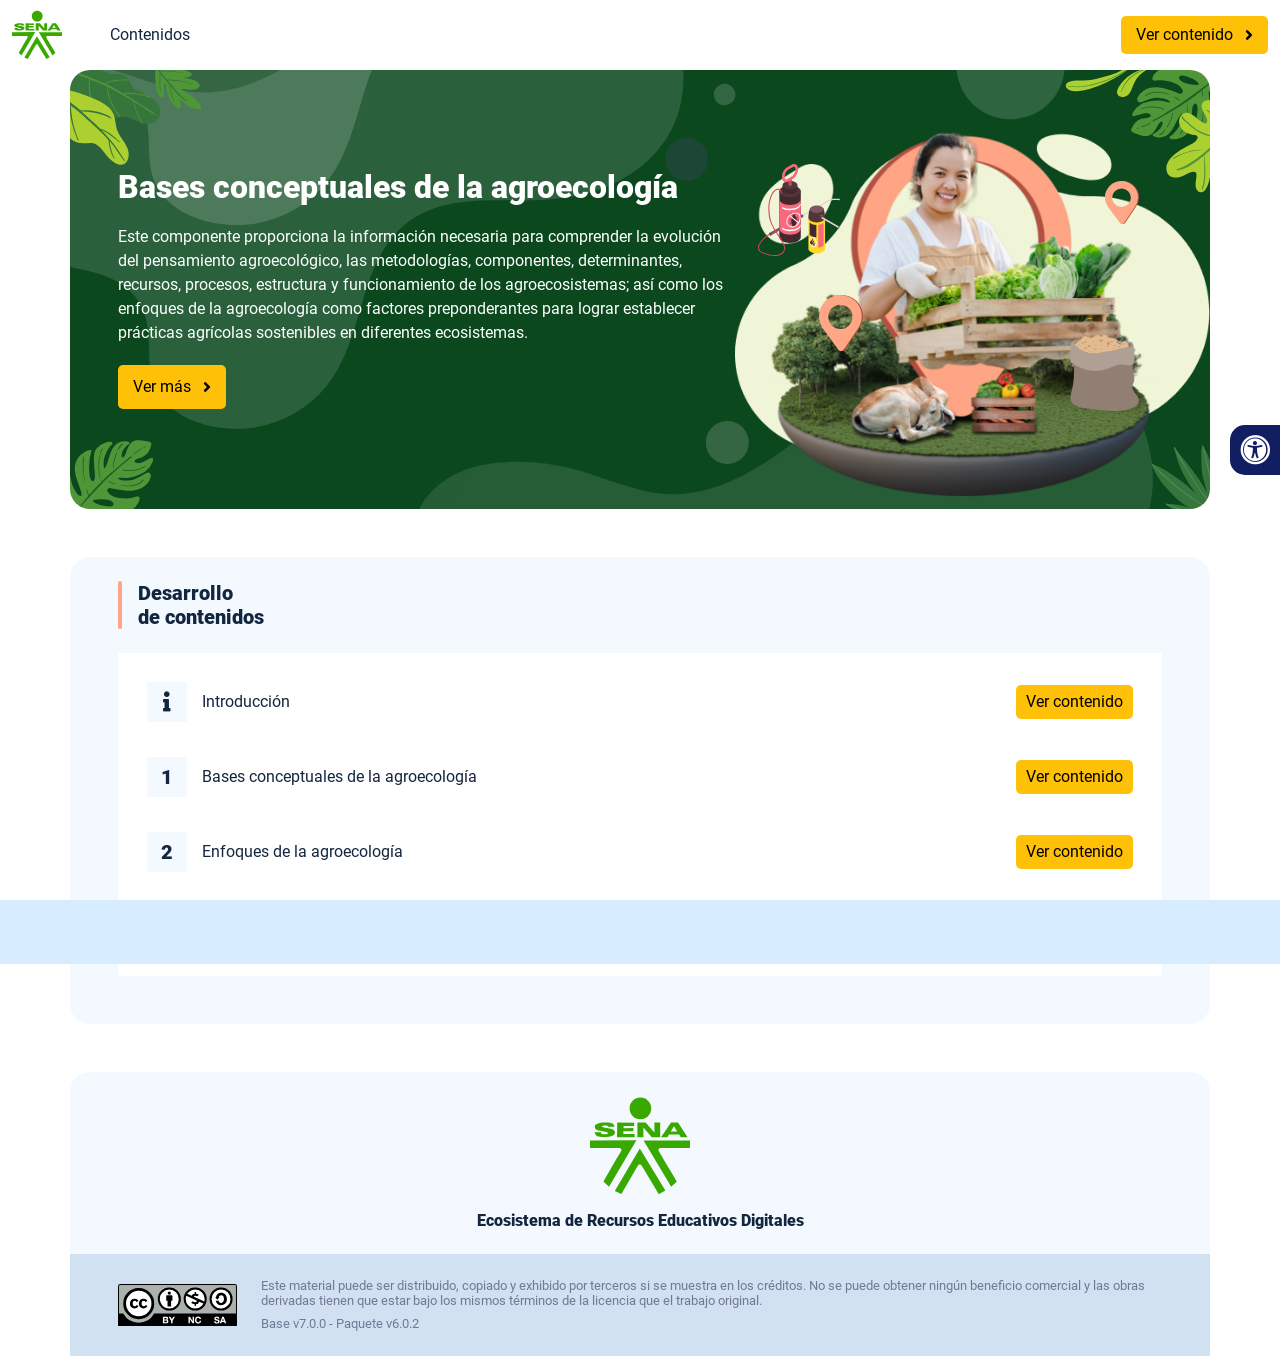
==== commit 93f0f69b: "new dist" ====
--- a/index.html
+++ b/index.html
@@ -1 +1 @@
-<!DOCTYPE html><html lang=""><head><meta charset="utf-8"><meta http-equiv="X-UA-Compatible" content="IE=edge"><meta name="viewport" content="width=device-width,initial-scale=1"><link rel="icon" href="favicon.ico"><title>Bases conceptuales de la agroecología</title><link href="css/chunk-0c047e41.3babef71.css" rel="prefetch"><link href="css/chunk-25b302c8.3babef71.css" rel="prefetch"><link href="css/chunk-26fc7596.3babef71.css" rel="prefetch"><link href="css/chunk-2d2747e2.3babef71.css" rel="prefetch"><link href="css/chunk-32334cb6.3babef71.css" rel="prefetch"><link href="css/chunk-3c57cd7b.3babef71.css" rel="prefetch"><link href="css/chunk-4f2d402a.3babef71.css" rel="prefetch"><link href="css/chunk-4fde0a08.14d1f3e8.css" rel="prefetch"><link href="css/chunk-515a8379.8b3db2e4.css" rel="prefetch"><link href="css/chunk-59974754.f3ca8f06.css" rel="prefetch"><link href="css/chunk-6e1e538a.5eb299c6.css" rel="prefetch"><link href="css/chunk-766a929b.e454d1b5.css" rel="prefetch"><link href="css/chunk-f2df7d2c.3babef71.css" rel="prefetch"><link href="css/comple.52cca4c9.css" rel="prefetch"><link href="css/creditos.da97a97d.css" rel="prefetch"><link href="css/glosario.6e3ec874.css" rel="prefetch"><link href="css/referencias.646c38a2.css" rel="prefetch"><link href="js/actividad.09c4ceb3.js" rel="prefetch"><link href="js/chunk-0206bfa0.7ce46fa4.js" rel="prefetch"><link href="js/chunk-0c047e41.65c06850.js" rel="prefetch"><link href="js/chunk-13a6037e.8b7e695d.js" rel="prefetch"><link href="js/chunk-18f95272.1879e092.js" rel="prefetch"><link href="js/chunk-25b302c8.183fbfe3.js" rel="prefetch"><link href="js/chunk-26fc7596.80084470.js" rel="prefetch"><link href="js/chunk-2c06842c.ceac86da.js" rel="prefetch"><link href="js/chunk-2d0e96ec.cd3b3936.js" rel="prefetch"><link href="js/chunk-2d208d90.b3e0e50b.js" rel="prefetch"><link href="js/chunk-2d21d0e2.9184e32d.js" rel="prefetch"><link href="js/chunk-2d22c123.aace8ccf.js" rel="prefetch"><link href="js/chunk-2d2747e2.18f61947.js" rel="prefetch"><link href="js/chunk-2e80bb9a.d63c92a8.js" rel="prefetch"><link href="js/chunk-319206de.ad0ae898.js" rel="prefetch"><link href="js/chunk-32334cb6.8fa71ce3.js" rel="prefetch"><link href="js/chunk-3c57cd7b.e466aac2.js" rel="prefetch"><link href="js/chunk-3d6834f6.70a6d006.js" rel="prefetch"><link href="js/chunk-4cdd78c0.4ea87cce.js" rel="prefetch"><link href="js/chunk-4f2d402a.3b2b95a0.js" rel="prefetch"><link href="js/chunk-4fde0a08.fd8e35a9.js" rel="prefetch"><link href="js/chunk-515a8379.e29c8f45.js" rel="prefetch"><link href="js/chunk-53ccb27e.1d97b4a6.js" rel="prefetch"><link href="js/chunk-55d286b8.06935cf1.js" rel="prefetch"><link href="js/chunk-59974754.46a8a95e.js" rel="prefetch"><link href="js/chunk-6e1e538a.683aecdc.js" rel="prefetch"><link href="js/chunk-766a929b.67c5db45.js" rel="prefetch"><link href="js/chunk-c796899c.38b2fc61.js" rel="prefetch"><link href="js/chunk-e8a7823a.9d94e699.js" rel="prefetch"><link href="js/chunk-f2df7d2c.0ff3e30f.js" rel="prefetch"><link href="js/chunk-fde47172.8edc641e.js" rel="prefetch"><link href="js/comple.96904b2b.js" rel="prefetch"><link href="js/creditos.e7169668.js" rel="prefetch"><link href="js/glosario.372c2a7d.js" rel="prefetch"><link href="js/intro.ea479d5e.js" rel="prefetch"><link href="js/referencias.9035c9e8.js" rel="prefetch"><link href="js/sintesis.65cd8317.js" rel="prefetch"><link href="js/tema1.c24fe1c8.js" rel="prefetch"><link href="js/tema2.03b495fc.js" rel="prefetch"><link href="css/app.cdb80a21.css" rel="preload" as="style"><link href="css/chunk-vendors.c7500446.css" rel="preload" as="style"><link href="js/app.7c9b06db.js" rel="preload" as="script"><link href="js/chunk-vendors.619c5f8a.js" rel="preload" as="script"><link href="css/chunk-vendors.c7500446.css" rel="stylesheet"><link href="css/app.cdb80a21.css" rel="stylesheet"></head><body><noscript><strong>We're sorry but Bases conceptuales de la agroecología doesn't work properly without JavaScript enabled. Please enable it to continue.</strong></noscript><div id="app"></div><script src="js/chunk-vendors.619c5f8a.js"></script><script src="js/app.7c9b06db.js"></script></body></html>+<!DOCTYPE html><html lang=""><head><meta charset="utf-8"><meta http-equiv="X-UA-Compatible" content="IE=edge"><meta name="viewport" content="width=device-width,initial-scale=1"><link rel="icon" href="favicon.ico"><title>Bases conceptuales de la agroecología</title><link href="css/chunk-039c07ee.c02cabcb.css" rel="prefetch"><link href="css/chunk-16215048.c02cabcb.css" rel="prefetch"><link href="css/chunk-30d2f332.c02cabcb.css" rel="prefetch"><link href="css/chunk-398c63f0.e454d1b5.css" rel="prefetch"><link href="css/chunk-44daca35.c02cabcb.css" rel="prefetch"><link href="css/chunk-4adb6690.c02cabcb.css" rel="prefetch"><link href="css/chunk-681f37d3.c02cabcb.css" rel="prefetch"><link href="css/chunk-6928a14a.836e2e3e.css" rel="prefetch"><link href="css/chunk-6e45141e.c0e85eea.css" rel="prefetch"><link href="css/chunk-863a1ee8.8b3db2e4.css" rel="prefetch"><link href="css/chunk-923527cc.473b497b.css" rel="prefetch"><link href="css/chunk-a48a3e88.c02cabcb.css" rel="prefetch"><link href="css/chunk-f2a44bde.c02cabcb.css" rel="prefetch"><link href="css/comple.52cca4c9.css" rel="prefetch"><link href="css/creditos.da97a97d.css" rel="prefetch"><link href="css/glosario.6e3ec874.css" rel="prefetch"><link href="css/referencias.646c38a2.css" rel="prefetch"><link href="js/actividad.80e84d59.js" rel="prefetch"><link href="js/chunk-0206bfa0.ccabe56a.js" rel="prefetch"><link href="js/chunk-039c07ee.87c943e1.js" rel="prefetch"><link href="js/chunk-13a6037e.776bfbaa.js" rel="prefetch"><link href="js/chunk-16215048.c5dbcc87.js" rel="prefetch"><link href="js/chunk-18f95272.e342718c.js" rel="prefetch"><link href="js/chunk-2c06842c.9927af22.js" rel="prefetch"><link href="js/chunk-2d0c5615.a60375bf.js" rel="prefetch"><link href="js/chunk-2d0e96ec.4c9a408d.js" rel="prefetch"><link href="js/chunk-2d208d90.10d6827a.js" rel="prefetch"><link href="js/chunk-2d21d0e2.fbf2b355.js" rel="prefetch"><link href="js/chunk-2d22c123.a14e22bb.js" rel="prefetch"><link href="js/chunk-2e80bb9a.04a1df9c.js" rel="prefetch"><link href="js/chunk-2fdc87ee.31337763.js" rel="prefetch"><link href="js/chunk-30d2f332.b191337c.js" rel="prefetch"><link href="js/chunk-36769079.7e577b62.js" rel="prefetch"><link href="js/chunk-398c63f0.b8abeeb4.js" rel="prefetch"><link href="js/chunk-44daca35.2723edf3.js" rel="prefetch"><link href="js/chunk-4adb6690.1732436a.js" rel="prefetch"><link href="js/chunk-5309f94e.e5466857.js" rel="prefetch"><link href="js/chunk-53ccb27e.0863f028.js" rel="prefetch"><link href="js/chunk-55d286b8.4024b456.js" rel="prefetch"><link href="js/chunk-681f37d3.4731d603.js" rel="prefetch"><link href="js/chunk-6928a14a.c01b2cc0.js" rel="prefetch"><link href="js/chunk-69444b4c.0f640fa9.js" rel="prefetch"><link href="js/chunk-6e45141e.f4459976.js" rel="prefetch"><link href="js/chunk-863a1ee8.05603337.js" rel="prefetch"><link href="js/chunk-923527cc.52a0d9d6.js" rel="prefetch"><link href="js/chunk-a48a3e88.21af3382.js" rel="prefetch"><link href="js/chunk-c796899c.2510dbb5.js" rel="prefetch"><link href="js/chunk-e8a7823a.e7e800fe.js" rel="prefetch"><link href="js/chunk-eaa1fac2.076431f7.js" rel="prefetch"><link href="js/chunk-f2a44bde.4ec40c26.js" rel="prefetch"><link href="js/comple.76468544.js" rel="prefetch"><link href="js/creditos.37db73a0.js" rel="prefetch"><link href="js/glosario.26796ed6.js" rel="prefetch"><link href="js/intro.1e3b4922.js" rel="prefetch"><link href="js/referencias.9702d2bd.js" rel="prefetch"><link href="js/sintesis.84976942.js" rel="prefetch"><link href="js/tema1.c456d99d.js" rel="prefetch"><link href="js/tema2.d7d8b175.js" rel="prefetch"><link href="css/app.21684b8d.css" rel="preload" as="style"><link href="css/chunk-vendors.17d3347a.css" rel="preload" as="style"><link href="js/app.7610f0e2.js" rel="preload" as="script"><link href="js/chunk-vendors.6ee0d426.js" rel="preload" as="script"><link href="css/chunk-vendors.17d3347a.css" rel="stylesheet"><link href="css/app.21684b8d.css" rel="stylesheet"></head><body><noscript><strong>We're sorry but Bases conceptuales de la agroecología doesn't work properly without JavaScript enabled. Please enable it to continue.</strong></noscript><div id="app"></div><script src="js/chunk-vendors.6ee0d426.js"></script><script src="js/app.7610f0e2.js"></script></body></html>
--- a/css/chunk-039c07ee.c02cabcb.css
+++ b/css/chunk-039c07ee.c02cabcb.css
@@ -0,0 +1 @@
+.actividad[data-v-c4e6906c]{background-color:#f2f2f2}.horizontal-scroll__wrapper[data-v-c4e6906c]{overflow:hidden}.horizontal-scroll[data-v-c4e6906c]{display:flex;transition:transform .5s ease-in-out;align-items:center;flex-wrap:nowrap}.horizontal-scroll[data-v-c4e6906c]:not(.row){width:100%}.horizontal-scroll--item-fw[data-v-c4e6906c]>div{flex-grow:0;flex-shrink:0;width:100%;margin:0!important}
--- a/css/chunk-16215048.c02cabcb.css
+++ b/css/chunk-16215048.c02cabcb.css
@@ -0,0 +1 @@
+.actividad[data-v-c4e6906c]{background-color:#f2f2f2}.horizontal-scroll__wrapper[data-v-c4e6906c]{overflow:hidden}.horizontal-scroll[data-v-c4e6906c]{display:flex;transition:transform .5s ease-in-out;align-items:center;flex-wrap:nowrap}.horizontal-scroll[data-v-c4e6906c]:not(.row){width:100%}.horizontal-scroll--item-fw[data-v-c4e6906c]>div{flex-grow:0;flex-shrink:0;width:100%;margin:0!important}
--- a/css/chunk-30d2f332.c02cabcb.css
+++ b/css/chunk-30d2f332.c02cabcb.css
@@ -0,0 +1 @@
+.actividad[data-v-c4e6906c]{background-color:#f2f2f2}.horizontal-scroll__wrapper[data-v-c4e6906c]{overflow:hidden}.horizontal-scroll[data-v-c4e6906c]{display:flex;transition:transform .5s ease-in-out;align-items:center;flex-wrap:nowrap}.horizontal-scroll[data-v-c4e6906c]:not(.row){width:100%}.horizontal-scroll--item-fw[data-v-c4e6906c]>div{flex-grow:0;flex-shrink:0;width:100%;margin:0!important}
--- a/css/chunk-398c63f0.e454d1b5.css
+++ b/css/chunk-398c63f0.e454d1b5.css
@@ -0,0 +1 @@
+.actividad{background-color:#f2f2f2}.barra-avance{display:flex;align-items:center;justify-content:space-between;position:fixed;bottom:0;left:0;width:100%;padding:10px;background-color:#d8ecff;transition:transform .5s ease-in-out;z-index:100000}.barra-avance__barra{margin:0 20px;flex:1;position:relative;max-width:800px}.barra-avance__barra--amarilla,.barra-avance__barra--blanca{height:4px}.barra-avance__barra--amarilla:after,.barra-avance__barra--amarilla:before,.barra-avance__barra--blanca:after,.barra-avance__barra--blanca:before{content:"";display:block;width:10px;height:10px;border-radius:50%;position:absolute;top:50%}.barra-avance__barra--amarilla:before,.barra-avance__barra--blanca:before{left:0;transform:translate(-50%,-50%)}.barra-avance__barra--amarilla:after,.barra-avance__barra--blanca:after{right:0;transform:translate(50%,-50%)}.barra-avance__barra--blanca,.barra-avance__barra--blanca:after,.barra-avance__barra--blanca:before{background-color:#fff}.barra-avance__barra--amarilla{position:absolute;width:100%;top:0;background-color:#ffc107}.barra-avance__barra--amarilla:after,.barra-avance__barra--amarilla:before{background-color:#ffc107}.barra-avance__boton--regresar{background-color:#b0c0d2}.barra-avance__boton--regresar span{color:#111e61!important}.barra-avance__boton--disable{opacity:0;pointer-events:none}.barra-avance--open{transform:translateY(0)}.barra-avance--close{transform:translateY(100%)}
--- a/css/chunk-44daca35.c02cabcb.css
+++ b/css/chunk-44daca35.c02cabcb.css
@@ -0,0 +1 @@
+.actividad[data-v-c4e6906c]{background-color:#f2f2f2}.horizontal-scroll__wrapper[data-v-c4e6906c]{overflow:hidden}.horizontal-scroll[data-v-c4e6906c]{display:flex;transition:transform .5s ease-in-out;align-items:center;flex-wrap:nowrap}.horizontal-scroll[data-v-c4e6906c]:not(.row){width:100%}.horizontal-scroll--item-fw[data-v-c4e6906c]>div{flex-grow:0;flex-shrink:0;width:100%;margin:0!important}
--- a/css/chunk-4adb6690.c02cabcb.css
+++ b/css/chunk-4adb6690.c02cabcb.css
@@ -0,0 +1 @@
+.actividad[data-v-c4e6906c]{background-color:#f2f2f2}.horizontal-scroll__wrapper[data-v-c4e6906c]{overflow:hidden}.horizontal-scroll[data-v-c4e6906c]{display:flex;transition:transform .5s ease-in-out;align-items:center;flex-wrap:nowrap}.horizontal-scroll[data-v-c4e6906c]:not(.row){width:100%}.horizontal-scroll--item-fw[data-v-c4e6906c]>div{flex-grow:0;flex-shrink:0;width:100%;margin:0!important}
--- a/css/chunk-681f37d3.c02cabcb.css
+++ b/css/chunk-681f37d3.c02cabcb.css
@@ -0,0 +1 @@
+.actividad[data-v-c4e6906c]{background-color:#f2f2f2}.horizontal-scroll__wrapper[data-v-c4e6906c]{overflow:hidden}.horizontal-scroll[data-v-c4e6906c]{display:flex;transition:transform .5s ease-in-out;align-items:center;flex-wrap:nowrap}.horizontal-scroll[data-v-c4e6906c]:not(.row){width:100%}.horizontal-scroll--item-fw[data-v-c4e6906c]>div{flex-grow:0;flex-shrink:0;width:100%;margin:0!important}
--- a/css/chunk-6928a14a.836e2e3e.css
+++ b/css/chunk-6928a14a.836e2e3e.css
@@ -0,0 +1 @@
+.actividad[data-v-4f6b7c58]{background-color:#f2f2f2}.accesibilidad[data-v-4f6b7c58]{position:fixed;right:0;top:50vh;height:50px;background-color:#111e61;border-top-left-radius:15px;border-bottom-left-radius:15px;transform:translateY(-50%) translateX(100%) translateX(-50px);overflow:hidden;transition:transform .3s ease-in-out,height .3s ease-in-out}.accesibilidad[data-v-4f6b7c58]:hover{transform:translateY(-50%) translateX(0);height:12.75rem}.accesibilidad [data-v-4f6b7c58]{color:#fff}.accesibilidad__menu__content .accesibilidad__menu__item[data-v-4f6b7c58]{cursor:pointer}.accesibilidad__menu__content .accesibilidad__menu__item[data-v-4f6b7c58]:hover{background-color:#273685}.accesibilidad__menu__content .accesibilidad__menu__item[data-v-4f6b7c58]:last-child{border:none}.accesibilidad__menu__item[data-v-4f6b7c58]{display:flex;align-items:center;padding:10px;border-bottom:1px solid #273685;line-height:1em;-webkit-user-select:none;-moz-user-select:none;user-select:none}.accesibilidad__menu i[data-v-4f6b7c58]{font-size:30px;font-style:normal;margin-right:10px;line-height:1em}.accesibilidad__menu img[data-v-4f6b7c58]{width:30px;margin-right:10px}
--- a/css/chunk-6e45141e.c0e85eea.css
+++ b/css/chunk-6e45141e.c0e85eea.css
@@ -0,0 +1 @@
+.actividad[data-v-7e5a4120]{background-color:#f2f2f2}.header[data-v-7e5a4120]{position:sticky;top:0;padding-top:10px;padding-bottom:10px;background-color:#fff;z-index:10010;line-height:1.1em}.header__logo[data-v-7e5a4120]{width:50px}@media (max-width:576px){.header__componente-formativo[data-v-7e5a4120]{font-size:.8em}}.header__menu[data-v-7e5a4120]{cursor:pointer}.header__menu span[data-v-7e5a4120]{font-size:.7em;display:block;line-height:1em;text-align:center;color:#111e61}.header__menu__btn[data-v-7e5a4120]{width:30px;height:30px;position:relative;margin-bottom:4px}.header__menu__btn .line-1[data-v-7e5a4120],.header__menu__btn .line-2[data-v-7e5a4120],.header__menu__btn .line-3[data-v-7e5a4120]{height:4px;width:30px;background-color:#111e61;transform-origin:center center;position:absolute;left:0;border-radius:2px}.header__menu__btn .line-1[data-v-7e5a4120]{top:4px;animation:line-1-inactive-7e5a4120 .5s ease-in-out forwards}.header__menu__btn .line-2[data-v-7e5a4120]{top:13px;animation:line-2-inactive-7e5a4120 .5s ease-in-out forwards}.header__menu__btn .line-3[data-v-7e5a4120]{top:22px;animation:line-3-inactive-7e5a4120 .5s ease-in-out forwards}.header__menu__btn[data-v-7e5a4120]:hover{cursor:pointer}.header__menu__btn--open .line-1[data-v-7e5a4120]{animation:line-1-active-7e5a4120 .5s ease-in-out forwards}.header__menu__btn--open .line-2[data-v-7e5a4120]{animation:line-2-active-7e5a4120 .5s ease-in-out forwards}.header__menu__btn--open .line-3[data-v-7e5a4120]{animation:line-3-active-7e5a4120 .5s ease-in-out forwards}@keyframes line-1-active-7e5a4120{0%{transform:translate(0) rotate(0)}50%{transform:translateY(9px) rotate(0)}to{transform:translateY(9px) rotate(45deg)}}@keyframes line-2-active-7e5a4120{0%{transform:scale(1)}to{transform:scale(0)}}@keyframes line-3-active-7e5a4120{0%{transform:translate(0) rotate(0)}50%{transform:translateY(-9px) rotate(0)}to{transform:translateY(-9px) rotate(-45deg)}}@keyframes line-1-inactive-7e5a4120{0%{transform:translateY(9px) rotate(45deg)}50%{transform:translateY(9px) rotate(0)}to{transform:translate(0) rotate(0)}}@keyframes line-2-inactive-7e5a4120{0%{transform:scale(0)}to{transform:scale(1)}}@keyframes line-3-inactive-7e5a4120{0%{transform:translateY(-9px) rotate(-45deg)}50%{transform:translateY(-9px) rotate(0)}to{transform:translate(0) rotate(0)}}
--- a/css/chunk-863a1ee8.8b3db2e4.css
+++ b/css/chunk-863a1ee8.8b3db2e4.css
@@ -0,0 +1 @@
+.actividad{background-color:#f2f2f2}.banner-interno{position:relative}.banner-interno__fondo{position:absolute;top:0;bottom:-50px;left:0;right:0;background-color:#0b481e;background-size:cover;background-position:50%}.banner-interno__titulo{display:flex;align-items:center}.banner-interno__titulo__icono{display:block;width:32px;height:32px;border-radius:50%;background-color:#fff;position:relative}.banner-interno__titulo__icono i{color:#0b481e;position:absolute;left:50%;top:50%;transform:translate(-50%,-50%)}.banner-interno__titulo h1,.banner-interno__titulo h2,.banner-interno__titulo h3,.banner-interno__titulo h4,.banner-interno__titulo h5,.banner-interno__titulo h6{color:#fff;line-height:1.1em}
--- a/css/chunk-923527cc.473b497b.css
+++ b/css/chunk-923527cc.473b497b.css
@@ -0,0 +1 @@
+.actividad{background-color:#f2f2f2}.aside-menu{position:fixed;top:70px;min-height:calc(100vh - 70px);max-height:calc(100vh - 70px);background-color:#f3f9ff;transition:flex .5s ease-in-out,width .5s ease-in-out;overflow-x:hidden;z-index:100001;width:300px}.aside-menu__black-background{position:fixed;inset:0;top:70px;background:rgba(0,0,0,.8);cursor:pointer}.aside-menu a{color:#111e61}.aside-menu__content{width:300px;display:flex;flex-direction:column;justify-content:space-between;min-height:calc(100vh - 70px);max-height:calc(100vh - 70px);border-right:1px solid #d8ecff;position:absolute;background:#fff}@media (max-height:800px){.aside-menu__content{min-height:800px;max-height:800px;overflow-y:auto}}.aside-menu__header{padding:10px;text-align:center;background-color:#d8ecff}.aside-menu__header h4{margin:0}.aside-menu__menu{overflow-y:auto;flex-grow:1;list-style:none;padding-left:0;margin-bottom:0}.aside-menu__menu__item--active .aside-menu__menu__item__lnk,.aside-menu__menu__item--active .aside-menu__sec-menu__item__lnk{background-color:#d8ecff;font-weight:700}.aside-menu__menu__item--sub-menu:hover,.aside-menu__menu__item:hover,.aside-menu__sec-menu__item:hover{background-color:#d8ecff}.aside-menu__menu__item--sub-menu{padding-left:10px}.aside-menu__menu__item--sub-menu--active .aside-menu__menu__item__lnk,.aside-menu__menu__item--sub-menu--active .aside-menu__sec-menu__item__lnk{background-color:#d8ecff;font-weight:700;position:relative}.aside-menu__menu__item--sub-menu--active .aside-menu__menu__item__lnk:before,.aside-menu__menu__item--sub-menu--active .aside-menu__sec-menu__item__lnk:before{content:"";display:block;position:absolute;left:0;bottom:0;top:0;width:4px;border-radius:2px;background-color:#ffa686}.aside-menu__menu__item__lnk,.aside-menu__sec-menu__item__lnk{display:flex;align-items:center;padding:10px 15px;line-height:1.1em}.aside-menu__menu__item__lnk i,.aside-menu__menu__item__lnk span,.aside-menu__sec-menu__item__lnk i,.aside-menu__sec-menu__item__lnk span{margin-right:10px}.aside-menu__menu__item__lnk i:last-child,.aside-menu__menu__item__lnk span:last-child,.aside-menu__sec-menu__item__lnk i:last-child,.aside-menu__sec-menu__item__lnk span:last-child{margin-right:0}.aside-menu__sec-menu{background-color:#d8ecff;padding:10px 0;flex-shrink:0;margin-bottom:0}.aside-menu__sec-menu__item{padding:10px 15px}.aside-menu__sec-menu__item__lnk{padding:0;border-radius:1em}.aside-menu__sec-menu__item__lnk i{display:block;width:2em;height:2em;padding:.5em 0;text-align:center;background-color:#fff;border-radius:50%}.aside-menu__sec-menu__item__lnk:hover{background-color:#fff}@media (max-width:576px){.aside-menu__sec-menu{padding-bottom:110px}}.main-menu-enter-active{animation:main-menu-open-animation .3s}.main-menu-enter-active .aside-menu__black-background{animation:main-menu-background-animation .3s}.main-menu-leave-active{animation:main-menu-open-animation .3s reverse}.main-menu-leave-active .aside-menu__black-background{animation:main-menu-background-animation .3s reverse}@keyframes main-menu-open-animation{0%{width:0}to{width:300px}}@keyframes main-menu-background-animation{0%{opacity:0}to{opacity:1}}
--- a/css/chunk-a48a3e88.c02cabcb.css
+++ b/css/chunk-a48a3e88.c02cabcb.css
@@ -0,0 +1 @@
+.actividad[data-v-c4e6906c]{background-color:#f2f2f2}.horizontal-scroll__wrapper[data-v-c4e6906c]{overflow:hidden}.horizontal-scroll[data-v-c4e6906c]{display:flex;transition:transform .5s ease-in-out;align-items:center;flex-wrap:nowrap}.horizontal-scroll[data-v-c4e6906c]:not(.row){width:100%}.horizontal-scroll--item-fw[data-v-c4e6906c]>div{flex-grow:0;flex-shrink:0;width:100%;margin:0!important}
--- a/css/chunk-f2a44bde.c02cabcb.css
+++ b/css/chunk-f2a44bde.c02cabcb.css
@@ -0,0 +1 @@
+.actividad[data-v-c4e6906c]{background-color:#f2f2f2}.horizontal-scroll__wrapper[data-v-c4e6906c]{overflow:hidden}.horizontal-scroll[data-v-c4e6906c]{display:flex;transition:transform .5s ease-in-out;align-items:center;flex-wrap:nowrap}.horizontal-scroll[data-v-c4e6906c]:not(.row){width:100%}.horizontal-scroll--item-fw[data-v-c4e6906c]>div{flex-grow:0;flex-shrink:0;width:100%;margin:0!important}
--- a/css/app.21684b8d.css
+++ b/css/app.21684b8d.css
@@ -0,0 +1 @@
+*,:after,:before{box-sizing:inherit}html{height:100%;line-height:1.15;box-sizing:border-box;-webkit-font-smoothing:antialiased;-moz-osx-font-smoothing:grayscale;-webkit-text-size-adjust:100%;-ms-text-size-adjust:100%;text-rendering:optimizeLegibility}a,abbr,acronym,address,applet,article,aside,audio,b,big,blockquote,body,canvas,caption,center,cite,code,dd,del,details,dfn,div,dl,dt,em,embed,fieldset,figcaption,figure,footer,form,h1,h2,h3,h4,h5,h6,header,hgroup,html,i,iframe,img,ins,kbd,label,legend,li,mark,menu,nav,object,ol,output,p,pre,q,ruby,s,samp,section,small,span,strike,strong,sub,summary,sup,table,tbody,td,tfoot,th,thead,time,tr,tt,u,ul,var,video{margin:0;padding:0;border:0;outline:0;background:transparent;vertical-align:baseline}article,aside,details,figcaption,figure,footer,header,main,menu,nav,section,summary{display:block}[hidden],template{display:none}hr{box-sizing:content-box;height:0;border-bottom:1px solid #e8e8e8;border-left:0;border-right:0;border-top:0;margin:1.5em 0;overflow:visible}[hidden]{display:none}a{font-family:Roboto,sans-serif;font-size:1em;font-weight:400;text-decoration:none;color:#12263f;background-color:transparent;transition:all .15s ease-in-out;-webkit-text-decoration-skip:objects}a:active,a:hover{outline-width:0}a:active,a:focus,a:hover{color:#000}[type=button],[type=reset],[type=submit],button{-webkit-appearance:none;-moz-appearance:none;appearance:none;display:inline-block;vertical-align:middle;border:0;border-radius:5px;background-color:#ffc107;-webkit-font-smoothing:antialiased;text-decoration:none;padding:.75em 1.5em;margin:0;-webkit-user-select:none;-moz-user-select:none;user-select:none;overflow:visible;transition:background-color .15s ease-in-out}[type=button]:focus,[type=button]:hover,[type=reset]:focus,[type=reset]:hover,[type=submit]:focus,[type=submit]:hover,button:focus,button:hover{background-color:#ffc107;color:#fff}[type=button]:disabled,[type=reset]:disabled,[type=submit]:disabled,button:disabled{cursor:not-allowed;opacity:.5}[type=button]:disabled:hover,[type=reset]:disabled:hover,[type=submit]:disabled:hover,button:disabled:hover{background-color:#ffc107}input,select,textarea{margin:0;display:block;font-family:Roboto,sans-serif;font-size:16px}input{overflow:visible}[type=color],[type=date],[type=datetime-local],[type=datetime],[type=email],[type=month],[type=number],[type=password],[type=search],[type=tel],[type=text],[type=time],[type=url],[type=week],input:not([type]),select,select[multiple],textarea{background-color:#fff;border:1px solid #e8e8e8;border-radius:5px;box-shadow:inset 0 1px 3px rgba(0,0,0,.06);box-sizing:inherit;margin-bottom:.75em;padding:.5em;transition:border-color .15s ease-in-out;width:100%}[type=color]:hover,[type=date]:hover,[type=datetime-local]:hover,[type=datetime]:hover,[type=email]:hover,[type=month]:hover,[type=number]:hover,[type=password]:hover,[type=search]:hover,[type=tel]:hover,[type=text]:hover,[type=time]:hover,[type=url]:hover,[type=week]:hover,input:not([type]):hover,select:hover,select[multiple]:hover,textarea:hover{border-color:shade(#e8e8e8,20%)}[type=color]:focus,[type=date]:focus,[type=datetime-local]:focus,[type=datetime]:focus,[type=email]:focus,[type=month]:focus,[type=number]:focus,[type=password]:focus,[type=search]:focus,[type=tel]:focus,[type=text]:focus,[type=time]:focus,[type=url]:focus,[type=week]:focus,input:not([type]):focus,select:focus,select[multiple]:focus,textarea:focus{border-color:#ffa686;box-shadow:inset 0 1px 3px rgba(0,0,0,.06),0 0 5px rgba(8,50,21,.7);outline:none}[type=color]:disabled,[type=date]:disabled,[type=datetime-local]:disabled,[type=datetime]:disabled,[type=email]:disabled,[type=month]:disabled,[type=number]:disabled,[type=password]:disabled,[type=search]:disabled,[type=tel]:disabled,[type=text]:disabled,[type=time]:disabled,[type=url]:disabled,[type=week]:disabled,input:not([type]):disabled,select:disabled,select[multiple]:disabled,textarea:disabled{background-color:shade(#fff,5%);cursor:not-allowed}[type=color]:disabled:hover,[type=date]:disabled:hover,[type=datetime-local]:disabled:hover,[type=datetime]:disabled:hover,[type=email]:disabled:hover,[type=month]:disabled:hover,[type=number]:disabled:hover,[type=password]:disabled:hover,[type=search]:disabled:hover,[type=tel]:disabled:hover,[type=text]:disabled:hover,[type=time]:disabled:hover,[type=url]:disabled:hover,[type=week]:disabled:hover,input:not([type]):disabled:hover,select:disabled:hover,select[multiple]:disabled:hover,textarea:disabled:hover{border:1px solid #e8e8e8}select{text-transform:none;max-width:100%;border-radius:5px}::-webkit-file-upload-button{background-color:#ffc107;border:none;cursor:pointer;color:#fff;border-radius:5px;padding:.75em 1.5em}::-webkit-file-upload-button:hover{background-color:#ffc107}optgroup{font-weight:700}fieldset{border:1px solid #e8e8e8;background-color:transparent;padding:1.5em;-webkit-margin-start:0;-webkit-margin-end:0;-webkit-padding-before:1.5em;-webkit-padding-start:1.5em;-webkit-padding-end:1.5em;-webkit-padding-after:1.5em}legend{box-sizing:border-box;color:inherit;display:table;max-width:100%;padding:0;white-space:normal;font-weight:600;-webkit-padding-start:0;-webkit-padding-end:0}label,legend{margin-bottom:.375em}label{display:block;font-size:1em;font-family:Roboto,sans-serif;font-weight:900}textarea{overflow:auto;resize:vertical}[type=checkbox],[type=radio]{box-sizing:border-box;padding:0;display:inline;margin-right:.375em}[type=number]::-webkit-inner-spin-button,[type=number]::-webkit-outer-spin-button{height:auto}[type=search]{-webkit-appearance:textfield;outline-offset:-2px}[type=search]::-webkit-search-cancel-button,[type=search]::-webkit-search-decoration{-webkit-appearance:none;-moz-appearance:none}::-moz-placeholder{color:#999}::placeholder{color:#999}::-webkit-file-upload-button{-webkit-appearance:button;-moz-appearance:button;font:inherit}[type=file]{margin-bottom:.75em;width:100%}[type=button],[type=reset],[type=submit],button{-webkit-appearance:button}[type=button]::-moz-focus-inner,[type=reset]::-moz-focus-inner,[type=submit]::-moz-focus-inner,button::-moz-focus-inner{border-style:none;padding:0}[type=button]:-moz-focusring,[type=reset]:-moz-focusring,[type=submit]:-moz-focusring,button:-moz-focusring{outline:1px dotted ButtonText}progress{vertical-align:baseline}ol,ul{list-style:none;margin-bottom:1em}dt{font-weight:700}figure,img,picture,svg{margin:0;width:100%;max-width:100%}figcaption{display:block;background-color:#e8e8e8;padding:.75em 1.5em;font-size:.8em;font-weight:700}img,svg{display:block;border-style:none}svg:not(:root){overflow:hidden}audio,canvas,progress,video{display:inline-block}audio:not([controls]){display:none;height:0}template{display:none}table{border-collapse:collapse;border-spacing:0;table-layout:fixed;width:100%}td,th,tr{vertical-align:middle}td,th{border:1px solid #e8e8e8;padding:.75em}th{font-size:.875em}td{line-height:1.5}body{font-size:16px;font-weight:400;line-height:1.5}body,h1,h2,h3,h4,h5,h6{color:#12263f;font-family:Roboto,sans-serif}h1,h2,h3,h4,h5,h6{font-weight:900;line-height:1.2;margin:0 0 .75em}h1{font-size:2em}h2{font-size:1.5em}h3{font-size:1.25em}h4{font-size:1.125em}h5{font-size:1em}h6{font-size:.875em}p{font-family:Roboto,sans-serif;font-size:1em;font-weight:400;line-height:1.5;color:#12263f;margin-bottom:1em}b,strong{font-weight:700}dfn,em,i{font-style:italic}br{line-height:2em}u{text-decoration:underline}code,kbd,pre,samp{color:#727997;font-family:Lucida Console,Courier New,monospace;font-size:1em}sub,sup{font-size:75%;line-height:0;position:relative;vertical-align:baseline}sub{bottom:-.25em}sup{top:-.5em}small{font-size:80%}mark{background-color:#ffeb3b;color:#000}abbr[title]{border-bottom:none;text-decoration:underline;-webkit-text-decoration:underline dotted;text-decoration:underline dotted}blockquote,q{quotes:none}::selection{background:#2196f3!important;color:#fff!important;text-shadow:none}::-moz-selection{background:#2196f3!important;color:#fff!important;text-shadow:none}img::selection{background:transparent}img::-moz-selection{background:transparent}body{-webkit-tap-highlight-color:#2196F3!important}details,menu{display:block}summary{display:list-item}@media print{*,:after,:before,:first-letter,:first-line{background:transparent!important;color:#000!important;box-shadow:none!important;text-shadow:none!important}a,a:visited{text-decoration:underline}a[href]:after{content:" (" attr(href) ")"}a abbr[title]:after{content:" (" attr(title) ")"}a[href^="#"]:after,a[href^="javascript:"]:after{content:""}blockquote,pre{border:1px solid #999;page-break-inside:avoid}thead{display:table-header-group}img,tr{page-break-inside:avoid}img{max-width:100%!important}h2,h3,p{orphans:3;widows:3}h2,h3{page-break-after:avoid}}[data-aos][data-aos][data-aos-duration="50"],body[data-aos-duration="50"] [data-aos]{transition-duration:50ms}[data-aos][data-aos][data-aos-delay="50"],body[data-aos-delay="50"] [data-aos]{transition-delay:0s}[data-aos][data-aos][data-aos-delay="50"].aos-animate,body[data-aos-delay="50"] [data-aos].aos-animate{transition-delay:50ms}[data-aos][data-aos][data-aos-duration="100"],body[data-aos-duration="100"] [data-aos]{transition-duration:.1s}[data-aos][data-aos][data-aos-delay="100"],body[data-aos-delay="100"] [data-aos]{transition-delay:0s}[data-aos][data-aos][data-aos-delay="100"].aos-animate,body[data-aos-delay="100"] [data-aos].aos-animate{transition-delay:.1s}[data-aos][data-aos][data-aos-duration="150"],body[data-aos-duration="150"] [data-aos]{transition-duration:.15s}[data-aos][data-aos][data-aos-delay="150"],body[data-aos-delay="150"] [data-aos]{transition-delay:0s}[data-aos][data-aos][data-aos-delay="150"].aos-animate,body[data-aos-delay="150"] [data-aos].aos-animate{transition-delay:.15s}[data-aos][data-aos][data-aos-duration="200"],body[data-aos-duration="200"] [data-aos]{transition-duration:.2s}[data-aos][data-aos][data-aos-delay="200"],body[data-aos-delay="200"] [data-aos]{transition-delay:0s}[data-aos][data-aos][data-aos-delay="200"].aos-animate,body[data-aos-delay="200"] [data-aos].aos-animate{transition-delay:.2s}[data-aos][data-aos][data-aos-duration="250"],body[data-aos-duration="250"] [data-aos]{transition-duration:.25s}[data-aos][data-aos][data-aos-delay="250"],body[data-aos-delay="250"] [data-aos]{transition-delay:0s}[data-aos][data-aos][data-aos-delay="250"].aos-animate,body[data-aos-delay="250"] [data-aos].aos-animate{transition-delay:.25s}[data-aos][data-aos][data-aos-duration="300"],body[data-aos-duration="300"] [data-aos]{transition-duration:.3s}[data-aos][data-aos][data-aos-delay="300"],body[data-aos-delay="300"] [data-aos]{transition-delay:0s}[data-aos][data-aos][data-aos-delay="300"].aos-animate,body[data-aos-delay="300"] [data-aos].aos-animate{transition-delay:.3s}[data-aos][data-aos][data-aos-duration="350"],body[data-aos-duration="350"] [data-aos]{transition-duration:.35s}[data-aos][data-aos][data-aos-delay="350"],body[data-aos-delay="350"] [data-aos]{transition-delay:0s}[data-aos][data-aos][data-aos-delay="350"].aos-animate,body[data-aos-delay="350"] [data-aos].aos-animate{transition-delay:.35s}[data-aos][data-aos][data-aos-duration="400"],body[data-aos-duration="400"] [data-aos]{transition-duration:.4s}[data-aos][data-aos][data-aos-delay="400"],body[data-aos-delay="400"] [data-aos]{transition-delay:0s}[data-aos][data-aos][data-aos-delay="400"].aos-animate,body[data-aos-delay="400"] [data-aos].aos-animate{transition-delay:.4s}[data-aos][data-aos][data-aos-duration="450"],body[data-aos-duration="450"] [data-aos]{transition-duration:.45s}[data-aos][data-aos][data-aos-delay="450"],body[data-aos-delay="450"] [data-aos]{transition-delay:0s}[data-aos][data-aos][data-aos-delay="450"].aos-animate,body[data-aos-delay="450"] [data-aos].aos-animate{transition-delay:.45s}[data-aos][data-aos][data-aos-duration="500"],body[data-aos-duration="500"] [data-aos]{transition-duration:.5s}[data-aos][data-aos][data-aos-delay="500"],body[data-aos-delay="500"] [data-aos]{transition-delay:0s}[data-aos][data-aos][data-aos-delay="500"].aos-animate,body[data-aos-delay="500"] [data-aos].aos-animate{transition-delay:.5s}[data-aos][data-aos][data-aos-duration="550"],body[data-aos-duration="550"] [data-aos]{transition-duration:.55s}[data-aos][data-aos][data-aos-delay="550"],body[data-aos-delay="550"] [data-aos]{transition-delay:0s}[data-aos][data-aos][data-aos-delay="550"].aos-animate,body[data-aos-delay="550"] [data-aos].aos-animate{transition-delay:.55s}[data-aos][data-aos][data-aos-duration="600"],body[data-aos-duration="600"] [data-aos]{transition-duration:.6s}[data-aos][data-aos][data-aos-delay="600"],body[data-aos-delay="600"] [data-aos]{transition-delay:0s}[data-aos][data-aos][data-aos-delay="600"].aos-animate,body[data-aos-delay="600"] [data-aos].aos-animate{transition-delay:.6s}[data-aos][data-aos][data-aos-duration="650"],body[data-aos-duration="650"] [data-aos]{transition-duration:.65s}[data-aos][data-aos][data-aos-delay="650"],body[data-aos-delay="650"] [data-aos]{transition-delay:0s}[data-aos][data-aos][data-aos-delay="650"].aos-animate,body[data-aos-delay="650"] [data-aos].aos-animate{transition-delay:.65s}[data-aos][data-aos][data-aos-duration="700"],body[data-aos-duration="700"] [data-aos]{transition-duration:.7s}[data-aos][data-aos][data-aos-delay="700"],body[data-aos-delay="700"] [data-aos]{transition-delay:0s}[data-aos][data-aos][data-aos-delay="700"].aos-animate,body[data-aos-delay="700"] [data-aos].aos-animate{transition-delay:.7s}[data-aos][data-aos][data-aos-duration="750"],body[data-aos-duration="750"] [data-aos]{transition-duration:.75s}[data-aos][data-aos][data-aos-delay="750"],body[data-aos-delay="750"] [data-aos]{transition-delay:0s}[data-aos][data-aos][data-aos-delay="750"].aos-animate,body[data-aos-delay="750"] [data-aos].aos-animate{transition-delay:.75s}[data-aos][data-aos][data-aos-duration="800"],body[data-aos-duration="800"] [data-aos]{transition-duration:.8s}[data-aos][data-aos][data-aos-delay="800"],body[data-aos-delay="800"] [data-aos]{transition-delay:0s}[data-aos][data-aos][data-aos-delay="800"].aos-animate,body[data-aos-delay="800"] [data-aos].aos-animate{transition-delay:.8s}[data-aos][data-aos][data-aos-duration="850"],body[data-aos-duration="850"] [data-aos]{transition-duration:.85s}[data-aos][data-aos][data-aos-delay="850"],body[data-aos-delay="850"] [data-aos]{transition-delay:0s}[data-aos][data-aos][data-aos-delay="850"].aos-animate,body[data-aos-delay="850"] [data-aos].aos-animate{transition-delay:.85s}[data-aos][data-aos][data-aos-duration="900"],body[data-aos-duration="900"] [data-aos]{transition-duration:.9s}[data-aos][data-aos][data-aos-delay="900"],body[data-aos-delay="900"] [data-aos]{transition-delay:0s}[data-aos][data-aos][data-aos-delay="900"].aos-animate,body[data-aos-delay="900"] [data-aos].aos-animate{transition-delay:.9s}[data-aos][data-aos][data-aos-duration="950"],body[data-aos-duration="950"] [data-aos]{transition-duration:.95s}[data-aos][data-aos][data-aos-delay="950"],body[data-aos-delay="950"] [data-aos]{transition-delay:0s}[data-aos][data-aos][data-aos-delay="950"].aos-animate,body[data-aos-delay="950"] [data-aos].aos-animate{transition-delay:.95s}[data-aos][data-aos][data-aos-duration="1000"],body[data-aos-duration="1000"] [data-aos]{transition-duration:1s}[data-aos][data-aos][data-aos-delay="1000"],body[data-aos-delay="1000"] [data-aos]{transition-delay:0s}[data-aos][data-aos][data-aos-delay="1000"].aos-animate,body[data-aos-delay="1000"] [data-aos].aos-animate{transition-delay:1s}[data-aos][data-aos][data-aos-duration="1050"],body[data-aos-duration="1050"] [data-aos]{transition-duration:1.05s}[data-aos][data-aos][data-aos-delay="1050"],body[data-aos-delay="1050"] [data-aos]{transition-delay:0s}[data-aos][data-aos][data-aos-delay="1050"].aos-animate,body[data-aos-delay="1050"] [data-aos].aos-animate{transition-delay:1.05s}[data-aos][data-aos][data-aos-duration="1100"],body[data-aos-duration="1100"] [data-aos]{transition-duration:1.1s}[data-aos][data-aos][data-aos-delay="1100"],body[data-aos-delay="1100"] [data-aos]{transition-delay:0s}[data-aos][data-aos][data-aos-delay="1100"].aos-animate,body[data-aos-delay="1100"] [data-aos].aos-animate{transition-delay:1.1s}[data-aos][data-aos][data-aos-duration="1150"],body[data-aos-duration="1150"] [data-aos]{transition-duration:1.15s}[data-aos][data-aos][data-aos-delay="1150"],body[data-aos-delay="1150"] [data-aos]{transition-delay:0s}[data-aos][data-aos][data-aos-delay="1150"].aos-animate,body[data-aos-delay="1150"] [data-aos].aos-animate{transition-delay:1.15s}[data-aos][data-aos][data-aos-duration="1200"],body[data-aos-duration="1200"] [data-aos]{transition-duration:1.2s}[data-aos][data-aos][data-aos-delay="1200"],body[data-aos-delay="1200"] [data-aos]{transition-delay:0s}[data-aos][data-aos][data-aos-delay="1200"].aos-animate,body[data-aos-delay="1200"] [data-aos].aos-animate{transition-delay:1.2s}[data-aos][data-aos][data-aos-duration="1250"],body[data-aos-duration="1250"] [data-aos]{transition-duration:1.25s}[data-aos][data-aos][data-aos-delay="1250"],body[data-aos-delay="1250"] [data-aos]{transition-delay:0s}[data-aos][data-aos][data-aos-delay="1250"].aos-animate,body[data-aos-delay="1250"] [data-aos].aos-animate{transition-delay:1.25s}[data-aos][data-aos][data-aos-duration="1300"],body[data-aos-duration="1300"] [data-aos]{transition-duration:1.3s}[data-aos][data-aos][data-aos-delay="1300"],body[data-aos-delay="1300"] [data-aos]{transition-delay:0s}[data-aos][data-aos][data-aos-delay="1300"].aos-animate,body[data-aos-delay="1300"] [data-aos].aos-animate{transition-delay:1.3s}[data-aos][data-aos][data-aos-duration="1350"],body[data-aos-duration="1350"] [data-aos]{transition-duration:1.35s}[data-aos][data-aos][data-aos-delay="1350"],body[data-aos-delay="1350"] [data-aos]{transition-delay:0s}[data-aos][data-aos][data-aos-delay="1350"].aos-animate,body[data-aos-delay="1350"] [data-aos].aos-animate{transition-delay:1.35s}[data-aos][data-aos][data-aos-duration="1400"],body[data-aos-duration="1400"] [data-aos]{transition-duration:1.4s}[data-aos][data-aos][data-aos-delay="1400"],body[data-aos-delay="1400"] [data-aos]{transition-delay:0s}[data-aos][data-aos][data-aos-delay="1400"].aos-animate,body[data-aos-delay="1400"] [data-aos].aos-animate{transition-delay:1.4s}[data-aos][data-aos][data-aos-duration="1450"],body[data-aos-duration="1450"] [data-aos]{transition-duration:1.45s}[data-aos][data-aos][data-aos-delay="1450"],body[data-aos-delay="1450"] [data-aos]{transition-delay:0s}[data-aos][data-aos][data-aos-delay="1450"].aos-animate,body[data-aos-delay="1450"] [data-aos].aos-animate{transition-delay:1.45s}[data-aos][data-aos][data-aos-duration="1500"],body[data-aos-duration="1500"] [data-aos]{transition-duration:1.5s}[data-aos][data-aos][data-aos-delay="1500"],body[data-aos-delay="1500"] [data-aos]{transition-delay:0s}[data-aos][data-aos][data-aos-delay="1500"].aos-animate,body[data-aos-delay="1500"] [data-aos].aos-animate{transition-delay:1.5s}[data-aos][data-aos][data-aos-duration="1550"],body[data-aos-duration="1550"] [data-aos]{transition-duration:1.55s}[data-aos][data-aos][data-aos-delay="1550"],body[data-aos-delay="1550"] [data-aos]{transition-delay:0s}[data-aos][data-aos][data-aos-delay="1550"].aos-animate,body[data-aos-delay="1550"] [data-aos].aos-animate{transition-delay:1.55s}[data-aos][data-aos][data-aos-duration="1600"],body[data-aos-duration="1600"] [data-aos]{transition-duration:1.6s}[data-aos][data-aos][data-aos-delay="1600"],body[data-aos-delay="1600"] [data-aos]{transition-delay:0s}[data-aos][data-aos][data-aos-delay="1600"].aos-animate,body[data-aos-delay="1600"] [data-aos].aos-animate{transition-delay:1.6s}[data-aos][data-aos][data-aos-duration="1650"],body[data-aos-duration="1650"] [data-aos]{transition-duration:1.65s}[data-aos][data-aos][data-aos-delay="1650"],body[data-aos-delay="1650"] [data-aos]{transition-delay:0s}[data-aos][data-aos][data-aos-delay="1650"].aos-animate,body[data-aos-delay="1650"] [data-aos].aos-animate{transition-delay:1.65s}[data-aos][data-aos][data-aos-duration="1700"],body[data-aos-duration="1700"] [data-aos]{transition-duration:1.7s}[data-aos][data-aos][data-aos-delay="1700"],body[data-aos-delay="1700"] [data-aos]{transition-delay:0s}[data-aos][data-aos][data-aos-delay="1700"].aos-animate,body[data-aos-delay="1700"] [data-aos].aos-animate{transition-delay:1.7s}[data-aos][data-aos][data-aos-duration="1750"],body[data-aos-duration="1750"] [data-aos]{transition-duration:1.75s}[data-aos][data-aos][data-aos-delay="1750"],body[data-aos-delay="1750"] [data-aos]{transition-delay:0s}[data-aos][data-aos][data-aos-delay="1750"].aos-animate,body[data-aos-delay="1750"] [data-aos].aos-animate{transition-delay:1.75s}[data-aos][data-aos][data-aos-duration="1800"],body[data-aos-duration="1800"] [data-aos]{transition-duration:1.8s}[data-aos][data-aos][data-aos-delay="1800"],body[data-aos-delay="1800"] [data-aos]{transition-delay:0s}[data-aos][data-aos][data-aos-delay="1800"].aos-animate,body[data-aos-delay="1800"] [data-aos].aos-animate{transition-delay:1.8s}[data-aos][data-aos][data-aos-duration="1850"],body[data-aos-duration="1850"] [data-aos]{transition-duration:1.85s}[data-aos][data-aos][data-aos-delay="1850"],body[data-aos-delay="1850"] [data-aos]{transition-delay:0s}[data-aos][data-aos][data-aos-delay="1850"].aos-animate,body[data-aos-delay="1850"] [data-aos].aos-animate{transition-delay:1.85s}[data-aos][data-aos][data-aos-duration="1900"],body[data-aos-duration="1900"] [data-aos]{transition-duration:1.9s}[data-aos][data-aos][data-aos-delay="1900"],body[data-aos-delay="1900"] [data-aos]{transition-delay:0s}[data-aos][data-aos][data-aos-delay="1900"].aos-animate,body[data-aos-delay="1900"] [data-aos].aos-animate{transition-delay:1.9s}[data-aos][data-aos][data-aos-duration="1950"],body[data-aos-duration="1950"] [data-aos]{transition-duration:1.95s}[data-aos][data-aos][data-aos-delay="1950"],body[data-aos-delay="1950"] [data-aos]{transition-delay:0s}[data-aos][data-aos][data-aos-delay="1950"].aos-animate,body[data-aos-delay="1950"] [data-aos].aos-animate{transition-delay:1.95s}[data-aos][data-aos][data-aos-duration="2000"],body[data-aos-duration="2000"] [data-aos]{transition-duration:2s}[data-aos][data-aos][data-aos-delay="2000"],body[data-aos-delay="2000"] [data-aos]{transition-delay:0s}[data-aos][data-aos][data-aos-delay="2000"].aos-animate,body[data-aos-delay="2000"] [data-aos].aos-animate{transition-delay:2s}[data-aos][data-aos][data-aos-duration="2050"],body[data-aos-duration="2050"] [data-aos]{transition-duration:2.05s}[data-aos][data-aos][data-aos-delay="2050"],body[data-aos-delay="2050"] [data-aos]{transition-delay:0s}[data-aos][data-aos][data-aos-delay="2050"].aos-animate,body[data-aos-delay="2050"] [data-aos].aos-animate{transition-delay:2.05s}[data-aos][data-aos][data-aos-duration="2100"],body[data-aos-duration="2100"] [data-aos]{transition-duration:2.1s}[data-aos][data-aos][data-aos-delay="2100"],body[data-aos-delay="2100"] [data-aos]{transition-delay:0s}[data-aos][data-aos][data-aos-delay="2100"].aos-animate,body[data-aos-delay="2100"] [data-aos].aos-animate{transition-delay:2.1s}[data-aos][data-aos][data-aos-duration="2150"],body[data-aos-duration="2150"] [data-aos]{transition-duration:2.15s}[data-aos][data-aos][data-aos-delay="2150"],body[data-aos-delay="2150"] [data-aos]{transition-delay:0s}[data-aos][data-aos][data-aos-delay="2150"].aos-animate,body[data-aos-delay="2150"] [data-aos].aos-animate{transition-delay:2.15s}[data-aos][data-aos][data-aos-duration="2200"],body[data-aos-duration="2200"] [data-aos]{transition-duration:2.2s}[data-aos][data-aos][data-aos-delay="2200"],body[data-aos-delay="2200"] [data-aos]{transition-delay:0s}[data-aos][data-aos][data-aos-delay="2200"].aos-animate,body[data-aos-delay="2200"] [data-aos].aos-animate{transition-delay:2.2s}[data-aos][data-aos][data-aos-duration="2250"],body[data-aos-duration="2250"] [data-aos]{transition-duration:2.25s}[data-aos][data-aos][data-aos-delay="2250"],body[data-aos-delay="2250"] [data-aos]{transition-delay:0s}[data-aos][data-aos][data-aos-delay="2250"].aos-animate,body[data-aos-delay="2250"] [data-aos].aos-animate{transition-delay:2.25s}[data-aos][data-aos][data-aos-duration="2300"],body[data-aos-duration="2300"] [data-aos]{transition-duration:2.3s}[data-aos][data-aos][data-aos-delay="2300"],body[data-aos-delay="2300"] [data-aos]{transition-delay:0s}[data-aos][data-aos][data-aos-delay="2300"].aos-animate,body[data-aos-delay="2300"] [data-aos].aos-animate{transition-delay:2.3s}[data-aos][data-aos][data-aos-duration="2350"],body[data-aos-duration="2350"] [data-aos]{transition-duration:2.35s}[data-aos][data-aos][data-aos-delay="2350"],body[data-aos-delay="2350"] [data-aos]{transition-delay:0s}[data-aos][data-aos][data-aos-delay="2350"].aos-animate,body[data-aos-delay="2350"] [data-aos].aos-animate{transition-delay:2.35s}[data-aos][data-aos][data-aos-duration="2400"],body[data-aos-duration="2400"] [data-aos]{transition-duration:2.4s}[data-aos][data-aos][data-aos-delay="2400"],body[data-aos-delay="2400"] [data-aos]{transition-delay:0s}[data-aos][data-aos][data-aos-delay="2400"].aos-animate,body[data-aos-delay="2400"] [data-aos].aos-animate{transition-delay:2.4s}[data-aos][data-aos][data-aos-duration="2450"],body[data-aos-duration="2450"] [data-aos]{transition-duration:2.45s}[data-aos][data-aos][data-aos-delay="2450"],body[data-aos-delay="2450"] [data-aos]{transition-delay:0s}[data-aos][data-aos][data-aos-delay="2450"].aos-animate,body[data-aos-delay="2450"] [data-aos].aos-animate{transition-delay:2.45s}[data-aos][data-aos][data-aos-duration="2500"],body[data-aos-duration="2500"] [data-aos]{transition-duration:2.5s}[data-aos][data-aos][data-aos-delay="2500"],body[data-aos-delay="2500"] [data-aos]{transition-delay:0s}[data-aos][data-aos][data-aos-delay="2500"].aos-animate,body[data-aos-delay="2500"] [data-aos].aos-animate{transition-delay:2.5s}[data-aos][data-aos][data-aos-duration="2550"],body[data-aos-duration="2550"] [data-aos]{transition-duration:2.55s}[data-aos][data-aos][data-aos-delay="2550"],body[data-aos-delay="2550"] [data-aos]{transition-delay:0s}[data-aos][data-aos][data-aos-delay="2550"].aos-animate,body[data-aos-delay="2550"] [data-aos].aos-animate{transition-delay:2.55s}[data-aos][data-aos][data-aos-duration="2600"],body[data-aos-duration="2600"] [data-aos]{transition-duration:2.6s}[data-aos][data-aos][data-aos-delay="2600"],body[data-aos-delay="2600"] [data-aos]{transition-delay:0s}[data-aos][data-aos][data-aos-delay="2600"].aos-animate,body[data-aos-delay="2600"] [data-aos].aos-animate{transition-delay:2.6s}[data-aos][data-aos][data-aos-duration="2650"],body[data-aos-duration="2650"] [data-aos]{transition-duration:2.65s}[data-aos][data-aos][data-aos-delay="2650"],body[data-aos-delay="2650"] [data-aos]{transition-delay:0s}[data-aos][data-aos][data-aos-delay="2650"].aos-animate,body[data-aos-delay="2650"] [data-aos].aos-animate{transition-delay:2.65s}[data-aos][data-aos][data-aos-duration="2700"],body[data-aos-duration="2700"] [data-aos]{transition-duration:2.7s}[data-aos][data-aos][data-aos-delay="2700"],body[data-aos-delay="2700"] [data-aos]{transition-delay:0s}[data-aos][data-aos][data-aos-delay="2700"].aos-animate,body[data-aos-delay="2700"] [data-aos].aos-animate{transition-delay:2.7s}[data-aos][data-aos][data-aos-duration="2750"],body[data-aos-duration="2750"] [data-aos]{transition-duration:2.75s}[data-aos][data-aos][data-aos-delay="2750"],body[data-aos-delay="2750"] [data-aos]{transition-delay:0s}[data-aos][data-aos][data-aos-delay="2750"].aos-animate,body[data-aos-delay="2750"] [data-aos].aos-animate{transition-delay:2.75s}[data-aos][data-aos][data-aos-duration="2800"],body[data-aos-duration="2800"] [data-aos]{transition-duration:2.8s}[data-aos][data-aos][data-aos-delay="2800"],body[data-aos-delay="2800"] [data-aos]{transition-delay:0s}[data-aos][data-aos][data-aos-delay="2800"].aos-animate,body[data-aos-delay="2800"] [data-aos].aos-animate{transition-delay:2.8s}[data-aos][data-aos][data-aos-duration="2850"],body[data-aos-duration="2850"] [data-aos]{transition-duration:2.85s}[data-aos][data-aos][data-aos-delay="2850"],body[data-aos-delay="2850"] [data-aos]{transition-delay:0s}[data-aos][data-aos][data-aos-delay="2850"].aos-animate,body[data-aos-delay="2850"] [data-aos].aos-animate{transition-delay:2.85s}[data-aos][data-aos][data-aos-duration="2900"],body[data-aos-duration="2900"] [data-aos]{transition-duration:2.9s}[data-aos][data-aos][data-aos-delay="2900"],body[data-aos-delay="2900"] [data-aos]{transition-delay:0s}[data-aos][data-aos][data-aos-delay="2900"].aos-animate,body[data-aos-delay="2900"] [data-aos].aos-animate{transition-delay:2.9s}[data-aos][data-aos][data-aos-duration="2950"],body[data-aos-duration="2950"] [data-aos]{transition-duration:2.95s}[data-aos][data-aos][data-aos-delay="2950"],body[data-aos-delay="2950"] [data-aos]{transition-delay:0s}[data-aos][data-aos][data-aos-delay="2950"].aos-animate,body[data-aos-delay="2950"] [data-aos].aos-animate{transition-delay:2.95s}[data-aos][data-aos][data-aos-duration="3000"],body[data-aos-duration="3000"] [data-aos]{transition-duration:3s}[data-aos][data-aos][data-aos-delay="3000"],body[data-aos-delay="3000"] [data-aos]{transition-delay:0s}[data-aos][data-aos][data-aos-delay="3000"].aos-animate,body[data-aos-delay="3000"] [data-aos].aos-animate{transition-delay:3s}[data-aos]{pointer-events:none}[data-aos].aos-animate{pointer-events:auto}[data-aos][data-aos][data-aos-easing=linear],body[data-aos-easing=linear] [data-aos]{transition-timing-function:cubic-bezier(.25,.25,.75,.75)}[data-aos][data-aos][data-aos-easing=ease],body[data-aos-easing=ease] [data-aos]{transition-timing-function:ease}[data-aos][data-aos][data-aos-easing=ease-in],body[data-aos-easing=ease-in] [data-aos]{transition-timing-function:ease-in}[data-aos][data-aos][data-aos-easing=ease-out],body[data-aos-easing=ease-out] [data-aos]{transition-timing-function:ease-out}[data-aos][data-aos][data-aos-easing=ease-in-out],body[data-aos-easing=ease-in-out] [data-aos]{transition-timing-function:ease-in-out}[data-aos][data-aos][data-aos-easing=ease-in-back],body[data-aos-easing=ease-in-back] [data-aos]{transition-timing-function:cubic-bezier(.6,-.28,.735,.045)}[data-aos][data-aos][data-aos-easing=ease-out-back],body[data-aos-easing=ease-out-back] [data-aos]{transition-timing-function:cubic-bezier(.175,.885,.32,1.275)}[data-aos][data-aos][data-aos-easing=ease-in-out-back],body[data-aos-easing=ease-in-out-back] [data-aos]{transition-timing-function:cubic-bezier(.68,-.55,.265,1.55)}[data-aos][data-aos][data-aos-easing=ease-in-sine],body[data-aos-easing=ease-in-sine] [data-aos]{transition-timing-function:cubic-bezier(.47,0,.745,.715)}[data-aos][data-aos][data-aos-easing=ease-out-sine],body[data-aos-easing=ease-out-sine] [data-aos]{transition-timing-function:cubic-bezier(.39,.575,.565,1)}[data-aos][data-aos][data-aos-easing=ease-in-out-sine],body[data-aos-easing=ease-in-out-sine] [data-aos]{transition-timing-function:cubic-bezier(.445,.05,.55,.95)}[data-aos][data-aos][data-aos-easing=ease-in-quad],body[data-aos-easing=ease-in-quad] [data-aos]{transition-timing-function:cubic-bezier(.55,.085,.68,.53)}[data-aos][data-aos][data-aos-easing=ease-out-quad],body[data-aos-easing=ease-out-quad] [data-aos]{transition-timing-function:cubic-bezier(.25,.46,.45,.94)}[data-aos][data-aos][data-aos-easing=ease-in-out-quad],body[data-aos-easing=ease-in-out-quad] [data-aos]{transition-timing-function:cubic-bezier(.455,.03,.515,.955)}[data-aos][data-aos][data-aos-easing=ease-in-cubic],body[data-aos-easing=ease-in-cubic] [data-aos]{transition-timing-function:cubic-bezier(.55,.085,.68,.53)}[data-aos][data-aos][data-aos-easing=ease-out-cubic],body[data-aos-easing=ease-out-cubic] [data-aos]{transition-timing-function:cubic-bezier(.25,.46,.45,.94)}[data-aos][data-aos][data-aos-easing=ease-in-out-cubic],body[data-aos-easing=ease-in-out-cubic] [data-aos]{transition-timing-function:cubic-bezier(.455,.03,.515,.955)}[data-aos][data-aos][data-aos-easing=ease-in-quart],body[data-aos-easing=ease-in-quart] [data-aos]{transition-timing-function:cubic-bezier(.55,.085,.68,.53)}[data-aos][data-aos][data-aos-easing=ease-out-quart],body[data-aos-easing=ease-out-quart] [data-aos]{transition-timing-function:cubic-bezier(.25,.46,.45,.94)}[data-aos][data-aos][data-aos-easing=ease-in-out-quart],body[data-aos-easing=ease-in-out-quart] [data-aos]{transition-timing-function:cubic-bezier(.455,.03,.515,.955)}@media screen{html:not(.no-js) [data-aos^=fade][data-aos^=fade]{opacity:0;transition-property:opacity,transform}html:not(.no-js) [data-aos^=fade][data-aos^=fade].aos-animate{opacity:1;transform:none}html:not(.no-js) [data-aos=fade-up]{transform:translate3d(0,100px,0)}html:not(.no-js) [data-aos=fade-down]{transform:translate3d(0,-100px,0)}html:not(.no-js) [data-aos=fade-right]{transform:translate3d(-100px,0,0)}html:not(.no-js) [data-aos=fade-left]{transform:translate3d(100px,0,0)}html:not(.no-js) [data-aos=fade-up-right]{transform:translate3d(-100px,100px,0)}html:not(.no-js) [data-aos=fade-up-left]{transform:translate3d(100px,100px,0)}html:not(.no-js) [data-aos=fade-down-right]{transform:translate3d(-100px,-100px,0)}html:not(.no-js) [data-aos=fade-down-left]{transform:translate3d(100px,-100px,0)}html:not(.no-js) [data-aos^=zoom][data-aos^=zoom]{opacity:0;transition-property:opacity,transform}html:not(.no-js) [data-aos^=zoom][data-aos^=zoom].aos-animate{opacity:1;transform:translateZ(0) scale(1)}html:not(.no-js) [data-aos=zoom-in]{transform:scale(.6)}html:not(.no-js) [data-aos=zoom-in-up]{transform:translate3d(0,100px,0) scale(.6)}html:not(.no-js) [data-aos=zoom-in-down]{transform:translate3d(0,-100px,0) scale(.6)}html:not(.no-js) [data-aos=zoom-in-right]{transform:translate3d(-100px,0,0) scale(.6)}html:not(.no-js) [data-aos=zoom-in-left]{transform:translate3d(100px,0,0) scale(.6)}html:not(.no-js) [data-aos=zoom-out]{transform:scale(1.2)}html:not(.no-js) [data-aos=zoom-out-up]{transform:translate3d(0,100px,0) scale(1.2)}html:not(.no-js) [data-aos=zoom-out-down]{transform:translate3d(0,-100px,0) scale(1.2)}html:not(.no-js) [data-aos=zoom-out-right]{transform:translate3d(-100px,0,0) scale(1.2)}html:not(.no-js) [data-aos=zoom-out-left]{transform:translate3d(100px,0,0) scale(1.2)}html:not(.no-js) [data-aos^=flip][data-aos^=flip]{backface-visibility:hidden;transition-property:transform}html:not(.no-js) [data-aos=flip-left]{transform:perspective(2500px) rotateY(-100deg)}html:not(.no-js) [data-aos=flip-left].aos-animate{transform:perspective(2500px) rotateY(0)}html:not(.no-js) [data-aos=flip-right]{transform:perspective(2500px) rotateY(100deg)}html:not(.no-js) [data-aos=flip-right].aos-animate{transform:perspective(2500px) rotateY(0)}html:not(.no-js) [data-aos=flip-up]{transform:perspective(2500px) rotateX(-100deg)}html:not(.no-js) [data-aos=flip-up].aos-animate{transform:perspective(2500px) rotateX(0)}html:not(.no-js) [data-aos=flip-down]{transform:perspective(2500px) rotateX(100deg)}html:not(.no-js) [data-aos=flip-down].aos-animate{transform:perspective(2500px) rotateX(0)}}.actividad{background-color:#f2f2f2}.acordion{position:relative}.acordion__header{display:flex;align-items:center;margin-bottom:25px;cursor:pointer;justify-content:space-between}.acordion__accion__btn--a,.acordion__accion__btn--b{width:40px;height:40px;border-radius:50%;position:relative}.acordion__accion__btn--a i,.acordion__accion__btn--b i{position:absolute;top:50%;left:50%;transform:translate(-50%,-50%)}.acordion__accion__btn--a{background-color:#fff;box-shadow:0 3px 5px 0 rgba(17,30,97,.3)}.acordion__accion__btn--b{border:1px solid #111e61}.acordion__contenido{overflow:hidden;transition:height .5s ease-in-out}.acordion .indicador__container{transform:translateY(15px)}.bloque-texto-a{position:relative}.bloque-texto-a:before{content:"";display:block;position:absolute;top:0;bottom:0;left:50%;right:0}.bloque-texto-a>div{position:relative}.bloque-texto-a__texto{background-color:#fff}.bloque-texto-a.color-primario{background-color:#80eca1}.bloque-texto-a.color-primario:before{background-color:#0b481e}.bloque-texto-a.color-secundario{background-color:#cee284}.bloque-texto-a.color-secundario:before{background-color:#adce32}.bloque-texto-a.color-acento-contenido{background-color:#fff}.bloque-texto-a.color-acento-contenido:before{background-color:#ffa686}.bloque-texto-a.color-acento-botones{background-color:#ffe7a0}.bloque-texto-a.color-acento-botones:before{background-color:#ffc107}.bloque-texto-b{position:relative}.bloque-texto-b:before{content:"";display:block;position:absolute;top:40%;bottom:0;left:35%;right:0}.bloque-texto-b__texto{position:relative}.bloque-texto-b__texto *{display:inline}.bloque-texto-b i{font-size:2.5em;color:#ffa686}.bloque-texto-b i:first-of-type{margin-right:15px}.bloque-texto-b i:last-of-type{margin-left:15px;vertical-align:text-top}.bloque-texto-b.color-primario:before{background-color:#0b481e}.bloque-texto-b.color-secundario:before{background-color:#adce32}.bloque-texto-b.color-acento-contenido:before{background-color:#ffa686}.bloque-texto-b.color-acento-botones:before{background-color:#ffc107}.bloque-texto-c i{font-size:2.5em;color:#ffa686}.bloque-texto-c:after{content:"";display:block;width:30px;height:30px;background-color:#ffa686;position:relative;left:calc(100% - 30px)}.bloque-texto-c.color-primario{background-color:#0b481e}.bloque-texto-c.color-secundario{background-color:#adce32}.bloque-texto-c.color-acento-contenido{background-color:#ffa686}.bloque-texto-c.color-acento-botones{background-color:#ffc107}.bloque-texto-d{border-top:1px solid #ffa686;position:relative}.bloque-texto-d:before{content:"";display:block;position:absolute;top:40%;bottom:0;left:35%;right:0}.bloque-texto-d__texto{position:relative}.bloque-texto-d__texto *{display:inline}.bloque-texto-d i{font-size:2.5em;color:#ffa686}.bloque-texto-d i:first-of-type{margin-right:15px}.bloque-texto-d i:last-of-type{margin-left:15px;vertical-align:text-top}.bloque-texto-d__autor,.bloque-texto-e__autor{text-align:right;position:relative}.bloque-texto-d.color-primario:before{background-color:#0b481e}.bloque-texto-d.color-secundario:before{background-color:#adce32}.bloque-texto-d.color-acento-contenido:before{background-color:#ffa686}.bloque-texto-d.color-acento-botones:before{background-color:#ffc107}.bloque-texto-e__texto *{display:inline}.bloque-texto-e i{font-size:2.5em;color:#ffa686}.bloque-texto-e i:first-of-type{margin-right:15px}.bloque-texto-e i:last-of-type{margin-left:15px;vertical-align:text-top}.bloque-texto-e.color-primario{background-color:#0b481e}.bloque-texto-e.color-secundario{background-color:#adce32}.bloque-texto-e.color-acento-contenido{background-color:#ffa686}.bloque-texto-e.color-acento-botones{background-color:#ffc107}.bloque-texto-f{display:flex;flex-direction:column;position:relative;padding-bottom:50px}.bloque-texto-f:before{content:"";display:block;position:absolute;top:0;left:0;right:0;bottom:50px}.bloque-texto-f__comillas{position:static}.bloque-texto-f__comillas i{position:absolute;font-size:2.5em;color:#ffa686}.bloque-texto-f__comillas i:first-of-type{margin-right:15px;top:0;left:40px;transform:translate(-50%,-50%)}.bloque-texto-f__comillas i:last-of-type{margin-left:15px;vertical-align:text-top;top:calc(100% - 50px);right:10px;margin:0;transform:translate(-50%,-50%)}.bloque-texto-f__texto{position:relative}.bloque-texto-f__texto *{display:inline}.bloque-texto-f__autor{text-align:center;position:relative}.bloque-texto-f__avatar{position:relative;height:50px}.bloque-texto-f__avatar__img{background-color:#fff;position:absolute;top:0;left:50%;transform:translateX(-50%);width:100px;border-radius:50%;overflow:hidden;border:5px solid #fff;box-shadow:0 0 10px 0 rgba(0,0,0,.3)}.bloque-texto-f.color-primario:before{background-color:#0b481e}.bloque-texto-f.color-secundario:before{background-color:#adce32}.bloque-texto-f.color-acento-contenido:before{background-color:#ffa686}.bloque-texto-f.color-acento-botones:before{background-color:#ffc107}.bloque-texto-g{position:relative;display:flex;justify-content:flex-end}.bloque-texto-g__img{width:50%;position:absolute;top:0;left:0;bottom:0;background-position:50%;background-size:cover}.bloque-texto-g__texto{position:relative;width:60%;background-color:hsla(0,0%,100%,.95)}.bloque-texto-g__texto *{display:inline}.bloque-texto-g--inverso{justify-content:flex-start}.bloque-texto-g--inverso .bloque-texto-g__img{left:auto;right:0}@media (max-width:992px){.bloque-texto-g{padding-top:40%!important}.bloque-texto-g__img{width:100%;height:50%}.bloque-texto-g__texto{width:100%}}@media (max-width:576px){.bloque-texto-g{padding-top:200px!important}.bloque-texto-g__img{height:250px}}.bloque-texto-g.color-primario{background-color:#0b481e}.bloque-texto-g.color-secundario{background-color:#adce32}.bloque-texto-g.color-acento-contenido{background-color:#ffa686}.bloque-texto-g.color-acento-botones{background-color:#ffc107}.tabs-a__tab{display:block;width:100%;background-color:#d8ecff;padding:15px 20px;border-radius:5px;line-height:1.2em}.tabs-a__tab__text{overflow:hidden;text-overflow:ellipsis}.tabs-a__tab:last-child{margin-bottom:0!important}.tabs-a__tab:active,.tabs-a__tab:focus,.tabs-a__tab:hover{color:#111e61}.tabs-a__tab__selected{font-weight:700}@media (min-width:992px){.tabs-a__tab__selected{position:relative}.tabs-a__tab__selected:before{content:"";display:block;position:absolute;right:0;top:50%;width:15px;height:15px;transform:translate(5px,-50%) rotate(45deg);background-color:#ffc107}}.tabs-a__content-item{opacity:0}.tabs-a__content-item--active{animation:tab-content-active .5s ease-in-out forwards}.tabs-a.color-primario .tabs-a__tab:active,.tabs-a.color-primario .tabs-a__tab:focus,.tabs-a.color-primario .tabs-a__tab:hover,.tabs-a.color-primario .tabs-a__tab__selected{background-color:#0b481e;color:#fff}.tabs-a.color-primario .tabs-a__tab__selected:before{background-color:#0b481e}.tabs-a.color-secundario .tabs-a__tab:active,.tabs-a.color-secundario .tabs-a__tab:focus,.tabs-a.color-secundario .tabs-a__tab:hover,.tabs-a.color-secundario .tabs-a__tab__selected{background-color:#adce32;color:#12263f}.tabs-a.color-secundario .tabs-a__tab__selected:before{background-color:#adce32}.tabs-a.color-acento-contenido .tabs-a__tab:active,.tabs-a.color-acento-contenido .tabs-a__tab:focus,.tabs-a.color-acento-contenido .tabs-a__tab:hover,.tabs-a.color-acento-contenido .tabs-a__tab__selected{background-color:#ffa686;color:#12263f}.tabs-a.color-acento-contenido .tabs-a__tab__selected:before{background-color:#ffa686}.tabs-a.color-acento-botones .tabs-a__tab:active,.tabs-a.color-acento-botones .tabs-a__tab:focus,.tabs-a.color-acento-botones .tabs-a__tab:hover,.tabs-a.color-acento-botones .tabs-a__tab__selected{background-color:#ffc107;color:#12263f}.tabs-a.color-acento-botones .tabs-a__tab__selected:before{background-color:#ffc107}@keyframes tab-content-active{0%{opacity:0}to{opacity:1}}.tabs-b{border-bottom:1px solid #afafaf}.tabs-b__tab{display:flex;flex-direction:column;align-items:center;padding:20px;background-color:#f6f6f6;border-right:2px solid #afafaf;border-bottom:2px solid #afafaf;cursor:pointer}.tabs-b__tab:active,.tabs-b__tab:focus,.tabs-b__tab:hover{background-color:#e8e8e8}.tabs-b__tab:last-child{border-right:none}.tabs-b__tab__icon{width:50px;margin-bottom:20px}.tabs-b__tab__title{text-align:center;font-size:.875em;line-height:1.1em;display:flex;height:100%;align-items:center}.tabs-b__tab--active{border-top:5px solid!important;border-bottom:none}.tabs-b__tab--active,.tabs-b__tab--active:active,.tabs-b__tab--active:focus,.tabs-b__tab--active:hover{background-color:transparent}.tabs-b__tab--active .tabs-b__tab__title{font-weight:700}@media (min-width:576px) and (max-width:992px){.tabs-b__tab{border-top:2px solid #afafaf}.tabs-b__tab:first-child{border-left:2px solid #afafaf}.tabs-b__tab:last-child{border-right:2px solid #afafaf}.tabs-b__tab:nth-child(4){border-left:2px solid #afafaf}.tabs-b__tab:nth-child(n+4){border-top:none}.tabs-b__tab--active:nth-child(-n+3){border-bottom:2px solid #afafaf}}@media (max-width:576px){.tabs-b__tab:last-child{border-right:2px solid #afafaf}.tabs-b__tab:nth-child(-n+2){border-top:2px solid #afafaf}.tabs-b__tab:nth-child(odd){border-left:2px solid #afafaf}}.tabs-b.color-primario .tabs-b__tab--active{border-top-color:#0b481e!important}.tabs-b.color-secundario .tabs-b__tab--active{border-top-color:#adce32!important}.tabs-b.color-acento-contenido .tabs-b__tab--active{border-top-color:#ffa686!important}.tabs-b.color-acento-botones .tabs-b__tab--active{border-top-color:#ffc107!important}.tabs-c{border-bottom:1px solid #afafaf}.tabs-c__header{margin-bottom:15px}.tabs-c__tab{border-bottom:4px solid #e8e8e8;line-height:1.2;text-align:center;display:flex;align-items:center;justify-content:center;position:relative}.tabs-c__tab:after,.tabs-c__tab:before{content:"";display:block;position:absolute;transform:translate(-50%,-50%)}.tabs-c__tab:after{width:2px;height:20px;top:50%;right:-2px;background-color:#e8e8e8}.tabs-c__tab:last-child:after{display:none}@media (min-width:992px) and (max-width:1200px){.tabs-c__tab:nth-child(3n):after{display:none}}@media (min-width:576px) and (max-width:992px){.tabs-c__tab:nth-child(2n):after{display:none}}@media (max-width:576px){.tabs-c__tab:after{display:none}}.tabs-c__tab--active{border-bottom:4px solid!important}.tabs-c__tab--active:before{width:0;height:0;border-left:10px solid transparent;border-right:10px solid transparent;border-top:10px solid;left:50%;top:calc(100% + 6px)}.tabs-c__tab--active:active,.tabs-c__tab--active:focus,.tabs-c__tab--active:hover{background-color:transparent}.tabs-c__tab--active .tabs-b__tab__title{font-weight:700}.tabs-c.color-primario .tabs-c__tab--active{border-bottom-color:#0b481e!important}.tabs-c.color-primario .tabs-c__tab--active:before{border-top-color:#0b481e}.tabs-c.color-secundario .tabs-c__tab--active{border-bottom-color:#adce32!important}.tabs-c.color-secundario .tabs-c__tab--active:before{border-top-color:#adce32}.tabs-c.color-acento-contenido .tabs-c__tab--active{border-bottom-color:#ffa686!important}.tabs-c.color-acento-contenido .tabs-c__tab--active:before{border-top-color:#ffa686}.tabs-c.color-acento-botones .tabs-c__tab--active{border-bottom-color:#ffc107!important}.tabs-c.color-acento-botones .tabs-c__tab--active:before{border-top-color:#ffc107}.fade-enter-active,.fade-leave-active{transition:opacity .5s}.fade-enter,.fade-leave-to{opacity:0}table *{line-height:1.2}table caption{margin-top:5px;color:#12263f;font-size:.8em;background-color:#e8e8e8;padding:.75em 1.5em;font-weight:700}.tabla-a{overflow-x:auto}.tabla-a table{min-width:700px}.tabla-a thead{border-top:5px solid;color:#111e61;background-color:#e8e8e8}.tabla-a th{border-color:#e8e8e8;font-weight:700;text-align:center;font-size:1.125em}.tabla-a.color-primario thead{border-color:#0b481e}.tabla-a.color-secundario thead{border-color:#adce32}.tabla-a.color-acento-contenido thead{border-color:#ffa686}.tabla-a.color-acento-botones thead{border-color:#ffc107}.tabla-b,.tabla-c{overflow-x:auto}.tabla-b__header{background-color:#ffa686;padding:15px;text-align:center;position:sticky;left:0}.tabla-b__header *{color:#fff}.tabla-b table,.tabla-c table{table-layout:auto;min-width:700px}.tabla-b tr:nth-child(2n),.tabla-c tr:nth-child(2n){background-color:hsla(0,0%,91%,.4)}.tabla-b td,.tabla-b th,.tabla-c td,.tabla-c th{border:none;padding:20px 40px}.tabla-b th,.tabla-c th{width:200px;border-right:1px solid #e8e8e8}.color-primario.tabla-c .tabla-b__header,.tabla-b.color-primario .tabla-b__header{background-color:#0b481e}.color-primario.tabla-c .tabla-b__header *,.tabla-b.color-primario .tabla-b__header *{color:#fff}.color-secundario.tabla-c .tabla-b__header,.tabla-b.color-secundario .tabla-b__header{background-color:#adce32}.color-secundario.tabla-c .tabla-b__header *,.tabla-b.color-secundario .tabla-b__header *{color:#12263f}.color-acento-contenido.tabla-c .tabla-b__header,.tabla-b.color-acento-contenido .tabla-b__header{background-color:#ffa686}.color-acento-contenido.tabla-c .tabla-b__header *,.tabla-b.color-acento-contenido .tabla-b__header *{color:#12263f}.color-acento-botones.tabla-c .tabla-b__header,.tabla-b.color-acento-botones .tabla-b__header{background-color:#ffc107}.color-acento-botones.tabla-c .tabla-b__header *,.tabla-b.color-acento-botones .tabla-b__header *{color:#12263f}.tabla-c{box-shadow:0 0 10px 0 rgba(0,0,0,.25)}.tabla-c table{border-radius:10px;border-collapse:collapse}.tabla-c caption{border-radius:0}.tabla-c td,.tabla-c th{border:none;padding:20px}.tabla-c th{width:16%}.tabla-c th+td{width:36%}.tabla-c td{width:16%}.tabla-c td:first-child{width:36%}.linea-tiempo-a{position:relative;padding:30px 0}.linea-tiempo-a__row{display:flex;align-items:center;margin-bottom:90px;position:relative;cursor:pointer}.linea-tiempo-a__row:after,.linea-tiempo-a__row:before{content:"";display:block;top:50%;left:50%;width:40px;height:40px;border-radius:50%;position:absolute;transform:translate(-50%,-50%)}.linea-tiempo-a__row:after{width:20px;height:20px;background:#d2e1f1}.linea-tiempo-a__row:nth-child(2n){flex-direction:row-reverse}.linea-tiempo-a__row:nth-child(2n) .linea-tiempo-a__content{text-align:left}.linea-tiempo-a__row:nth-child(2n) .linea-tiempo-a__text{align-items:flex-start;margin-right:0;margin-left:80px}.linea-tiempo-a__row:nth-child(2n) .linea-tiempo-a__icon{justify-content:flex-end}.linea-tiempo-a__row:nth-child(2n) .linea-tiempo-a__icon__container{margin-left:0;margin-right:50px}.linea-tiempo-a__row:nth-child(2n) .linea-tiempo-a__icon__container:before{left:auto;right:0;transform:translate(35%,-50%) rotate(45deg)}.linea-tiempo-a__row:nth-child(2n):hover .linea-tiempo-a__icon__container{transform:scale(1.3) translateX(-15px)}.linea-tiempo-a__row:nth-child(2n):hover .linea-tiempo-a__text{transform:translateX(-30px)}.linea-tiempo-a__row:hover .linea-tiempo-a__icon__container{transform:scale(1.3) translateX(15px)}.linea-tiempo-a__row:hover .linea-tiempo-a__text{transform:translateX(30px)}.linea-tiempo-a__row:last-child{margin-bottom:0}.linea-tiempo-a__content{width:50%;text-align:right}.linea-tiempo-a__content span{display:block;margin:0;max-width:250px;line-height:1.1em}.linea-tiempo-a__text{display:flex;flex-direction:column;align-items:flex-end;margin-right:80px;transition:transform .3s ease-in-out}.linea-tiempo-a__icon{display:flex}.linea-tiempo-a__icon__container{position:relative;width:130px;height:130px;background:#ffa686;border-radius:50%;margin-left:50px;transition:transform .3s ease-in-out;display:flex;justify-content:center;align-items:center}.linea-tiempo-a__icon__container:before{content:"";display:block;top:50%;left:0;width:30px;height:30px;position:absolute;background:#ffa686;transform:translate(-35%,-50%) rotate(45deg)}.linea-tiempo-a__icon__container span{position:relative;text-align:center;font-weight:900}.linea-tiempo-a__icon img{width:60px;position:absolute;top:50%;left:50%;transform:translate(-50%,-50%)}.linea-tiempo-a:before{content:"";display:block;top:0;left:50%;width:10px;height:100%;border-radius:5px;position:absolute;background:#d2e1f1;transform:translate(-50%)}@media screen and (max-width:768px){.linea-tiempo-a__row:nth-child(2n) .linea-tiempo-a__text{margin-left:40px}.linea-tiempo-a__row:nth-child(2n):hover .linea-tiempo-a__icon__container{transform:scale(1.3) translateX(-5px)}.linea-tiempo-a__row:nth-child(2n):hover .linea-tiempo-a__text{transform:translateX(-10px)}.linea-tiempo-a__row:hover .linea-tiempo-a__icon__container{transform:scale(1.3) translateX(5px)}.linea-tiempo-a__row:hover .linea-tiempo-a__text{transform:translateX(10px)}.linea-tiempo-a__text{margin-right:40px}}@media screen and (max-width:450px){.linea-tiempo-a__content span{font-size:16px}.linea-tiempo-a__icon__container{width:100px;height:100px}.linea-tiempo-a__icon__container span{font-size:16px}.linea-tiempo-a__icon__inner{width:100%;height:100%}.linea-tiempo-a__icon__inner:after{width:70px;height:70px}.linea-tiempo-a__icon img{width:40px}}.linea-tiempo-a.color-primario .linea-tiempo-a__row:before{background-color:#0b481e}.linea-tiempo-a.color-primario .linea-tiempo-a__icon__container{background-color:#0b481e;color:#fff}.linea-tiempo-a.color-primario .linea-tiempo-a__icon__container:before{background-color:#0b481e}.linea-tiempo-a.color-secundario .linea-tiempo-a__row:before{background-color:#adce32}.linea-tiempo-a.color-secundario .linea-tiempo-a__icon__container{background-color:#adce32;color:#12263f}.linea-tiempo-a.color-secundario .linea-tiempo-a__icon__container:before{background-color:#adce32}.linea-tiempo-a.color-acento-contenido .linea-tiempo-a__row:before{background-color:#ffa686}.linea-tiempo-a.color-acento-contenido .linea-tiempo-a__icon__container{background-color:#ffa686;color:#12263f}.linea-tiempo-a.color-acento-contenido .linea-tiempo-a__icon__container:before{background-color:#ffa686}.linea-tiempo-a.color-acento-botones .linea-tiempo-a__row:before{background-color:#ffc107}.linea-tiempo-a.color-acento-botones .linea-tiempo-a__icon__container{background-color:#ffc107;color:#12263f}.linea-tiempo-a.color-acento-botones .linea-tiempo-a__icon__container:before{background-color:#ffc107}.linea-tiempo-b{position:relative}.linea-tiempo-b__icon{padding-top:100%;border-radius:50%;position:relative}.linea-tiempo-b__icon:after{content:"";display:block;width:15px;height:4px;position:absolute;left:100%;top:50%;transform:translateY(-50%)}.linea-tiempo-b__icon img{position:absolute;width:80%;top:50%;left:50%;transform:translate(-50%,-50%)}.linea-tiempo-b__row{margin-bottom:50px}.linea-tiempo-b__row:last-child{margin-bottom:0}@media (min-width:768px){.linea-tiempo-b__row:nth-child(odd){flex-direction:row-reverse}.linea-tiempo-b__row:nth-child(odd) .linea-tiempo-b__content{text-align:right}.linea-tiempo-b__row:nth-child(odd) .linea-tiempo-b__icon:after{right:100%;left:auto}}.linea-tiempo-b__line{margin-left:calc(50% - 2px)}.linea-tiempo-b__line:after{content:"";display:block;position:absolute;border-left:4px dotted #727997;top:0;bottom:0}.linea-tiempo-b.color-primario .linea-tiempo-b__icon,.linea-tiempo-b.color-primario .linea-tiempo-b__icon:after{background-color:#0b481e}.linea-tiempo-b.color-secundario .linea-tiempo-b__icon,.linea-tiempo-b.color-secundario .linea-tiempo-b__icon:after{background-color:#adce32}.linea-tiempo-b.color-acento-contenido .linea-tiempo-b__icon,.linea-tiempo-b.color-acento-contenido .linea-tiempo-b__icon:after{background-color:#ffa686}.linea-tiempo-b.color-acento-botones .linea-tiempo-b__icon,.linea-tiempo-b.color-acento-botones .linea-tiempo-b__icon:after{background-color:#ffc107}.linea-tiempo-c{display:flex;flex-direction:column}.linea-tiempo-c__header{display:flex;align-items:center}.linea-tiempo-c__header__items{display:flex;flex:auto}.linea-tiempo-c__header__items .horizontal-scroll{align-items:flex-end!important}.linea-tiempo-c__header__item{display:flex;flex-direction:column;align-items:center;cursor:pointer}.linea-tiempo-c__header__item__year{line-height:1.1em;text-align:center;margin-bottom:10px}.linea-tiempo-c__header__item__line-container{width:100%;display:flex;align-items:center}.linea-tiempo-c__header__item__line-container:after,.linea-tiempo-c__header__item__line-container:before{content:"";display:block;width:50%;height:3px;background-color:#ccc}.linea-tiempo-c__header__item__dot{min-width:20px;max-width:20px;min-height:20px;max-height:20px;border:3px solid #ccc;border-radius:50%}.linea-tiempo-c__header__item--active .linea-tiempo-c__header__item__year{font-weight:900}.linea-tiempo-c__header__item--active .linea-tiempo-c__header__item__line-container:before{background-color:#ffa686}.linea-tiempo-c__header__item--active .linea-tiempo-c__header__item__dot{border-color:#ffa686;position:relative}.linea-tiempo-c__header__item--active .linea-tiempo-c__header__item__dot:after{content:"";display:block;width:9px;height:9px;background-color:#ffa686;border-radius:50%;position:absolute;left:50%;top:50%;transform:translate(-50%,-50%)}.linea-tiempo-c__header__item--before .linea-tiempo-c__header__item__line-container:after,.linea-tiempo-c__header__item--before .linea-tiempo-c__header__item__line-container:before{background-color:#ffa686}.linea-tiempo-c__header__item--before .linea-tiempo-c__header__item__dot{border-color:#ffa686}.linea-tiempo-c__header__item:first-child .linea-tiempo-c__header__item__line-container:before,.linea-tiempo-c__header__item:last-child .linea-tiempo-c__header__item__line-container:after{background-color:transparent!important}.linea-tiempo-c__header__btn,.linea-tiempo-c__header__btn--left,.linea-tiempo-c__header__btn--right,.pasos-b__header__btn--left,.pasos-b__header__btn--right{min-width:50px;max-width:50px;min-height:50px;max-height:50px;flex:auto;border-radius:50%;border:2px solid #ccc;background-color:#fff;position:relative;cursor:pointer;transition:border-color .2s ease-in-out}.linea-tiempo-c__header__btn--left i,.linea-tiempo-c__header__btn--right i,.linea-tiempo-c__header__btn i,.pasos-b__header__btn--left i,.pasos-b__header__btn--right i{position:absolute;left:50%;top:50%;transform:translate(-45%,-45%);font-size:1.3em;display:block;line-height:1em}.linea-tiempo-c__header__btn--left:hover,.linea-tiempo-c__header__btn--right:hover,.linea-tiempo-c__header__btn:hover,.pasos-b__header__btn--left:hover,.pasos-b__header__btn--right:hover{border-color:#ffa686}@media (max-width:768px){.linea-tiempo-c__header__items{flex-wrap:wrap;justify-content:center}.linea-tiempo-c__header__item{flex:none;min-width:25%;margin-bottom:10px}}@media (max-width:576px){.linea-tiempo-c__header__btn,.linea-tiempo-c__header__btn--left,.linea-tiempo-c__header__btn--right,.pasos-b__header__btn--left,.pasos-b__header__btn--right{min-width:30px;max-width:30px;min-height:30px;max-height:30px}}.linea-tiempo-c.color-primario .linea-tiempo-c__header__item--active .linea-tiempo-c__header__item__line-container:before{background-color:#0b481e}.linea-tiempo-c.color-primario .linea-tiempo-c__header__item--active .linea-tiempo-c__header__item__dot{border-color:#0b481e}.linea-tiempo-c.color-primario .linea-tiempo-c__header__item--active .linea-tiempo-c__header__item__dot:after,.linea-tiempo-c.color-primario .linea-tiempo-c__header__item--before .linea-tiempo-c__header__item__line-container:after,.linea-tiempo-c.color-primario .linea-tiempo-c__header__item--before .linea-tiempo-c__header__item__line-container:before{background-color:#0b481e}.linea-tiempo-c.color-primario .linea-tiempo-c__header__item--before .linea-tiempo-c__header__item__dot{border-color:#0b481e}.linea-tiempo-c.color-secundario .linea-tiempo-c__header__item--active .linea-tiempo-c__header__item__line-container:before{background-color:#adce32}.linea-tiempo-c.color-secundario .linea-tiempo-c__header__item--active .linea-tiempo-c__header__item__dot{border-color:#adce32}.linea-tiempo-c.color-secundario .linea-tiempo-c__header__item--active .linea-tiempo-c__header__item__dot:after,.linea-tiempo-c.color-secundario .linea-tiempo-c__header__item--before .linea-tiempo-c__header__item__line-container:after,.linea-tiempo-c.color-secundario .linea-tiempo-c__header__item--before .linea-tiempo-c__header__item__line-container:before{background-color:#adce32}.linea-tiempo-c.color-secundario .linea-tiempo-c__header__item--before .linea-tiempo-c__header__item__dot{border-color:#adce32}.linea-tiempo-c.color-acento-contenido .linea-tiempo-c__header__item--active .linea-tiempo-c__header__item__line-container:before{background-color:#ffa686}.linea-tiempo-c.color-acento-contenido .linea-tiempo-c__header__item--active .linea-tiempo-c__header__item__dot{border-color:#ffa686}.linea-tiempo-c.color-acento-contenido .linea-tiempo-c__header__item--active .linea-tiempo-c__header__item__dot:after,.linea-tiempo-c.color-acento-contenido .linea-tiempo-c__header__item--before .linea-tiempo-c__header__item__line-container:after,.linea-tiempo-c.color-acento-contenido .linea-tiempo-c__header__item--before .linea-tiempo-c__header__item__line-container:before{background-color:#ffa686}.linea-tiempo-c.color-acento-contenido .linea-tiempo-c__header__item--before .linea-tiempo-c__header__item__dot{border-color:#ffa686}.linea-tiempo-c.color-acento-botones .linea-tiempo-c__header__item--active .linea-tiempo-c__header__item__line-container:before{background-color:#ffc107}.linea-tiempo-c.color-acento-botones .linea-tiempo-c__header__item--active .linea-tiempo-c__header__item__dot{border-color:#ffc107}.linea-tiempo-c.color-acento-botones .linea-tiempo-c__header__item--active .linea-tiempo-c__header__item__dot:after,.linea-tiempo-c.color-acento-botones .linea-tiempo-c__header__item--before .linea-tiempo-c__header__item__line-container:after,.linea-tiempo-c.color-acento-botones .linea-tiempo-c__header__item--before .linea-tiempo-c__header__item__line-container:before{background-color:#ffc107}.linea-tiempo-c.color-acento-botones .linea-tiempo-c__header__item--before .linea-tiempo-c__header__item__dot{border-color:#ffc107}.linea-tiempo-c .indicador__container{transform:translateY(10px)}.linea-tiempo-d__item--selected .linea-tiempo-d__item__content__title,.linea-tiempo-d__item--selected .linea-tiempo-d__item__number{font-weight:700}.linea-tiempo-d__item__col-number{display:flex;flex-direction:column}.linea-tiempo-d__item__dots{flex:1;display:flex;justify-content:center;padding:5px 0}.linea-tiempo-d__item__dots:after{content:"";display:block;width:0;height:100%;border-left:5px dotted #d8ecff}.linea-tiempo-d__item__number{justify-content:center;min-width:40px;transition:background-color .3s ease-in-out,color .3s ease-in-out}.linea-tiempo-d__item__content__title,.linea-tiempo-d__item__number{display:flex;align-items:center;height:40px;cursor:pointer}.linea-tiempo-d__item__content__title:hover{font-weight:700}.linea-tiempo-d__item__content__slot{overflow:hidden;transition:height .5s ease-in-out}.linea-tiempo-d .tarjeta{border-radius:5px}.linea-tiempo-d.color-primario .linea-tiempo-d__item--selected .linea-tiempo-d__item__number{background-color:#0b481e;color:#fff}.linea-tiempo-d.color-secundario .linea-tiempo-d__item--selected .linea-tiempo-d__item__number{background-color:#adce32;color:#12263f}.linea-tiempo-d.color-acento-contenido .linea-tiempo-d__item--selected .linea-tiempo-d__item__number{background-color:#ffa686;color:#12263f}.linea-tiempo-d.color-acento-botones .linea-tiempo-d__item--selected .linea-tiempo-d__item__number{background-color:#ffc107;color:#12263f}.linea-tiempo-e{width:100%;position:relative}.linea-tiempo-e:before{content:"";position:absolute;top:0;bottom:0;left:25%;width:5px;background:#ddd;transform:translateX(-50%)}.linea-tiempo-e__item{display:flex;position:relative;padding:25px 0}.linea-tiempo-e__item__header{margin-bottom:.5em;width:25%;padding-right:30px;text-align:right;position:relative}.linea-tiempo-e__item__header:before{content:"";position:absolute;width:20px;height:20px;border-radius:50%;border:5px solid;background-color:#fff;top:20px;right:-20px;z-index:99;transform:translateX(-50%)}.linea-tiempo-e__item__body{width:75%;padding-left:30px}@media (max-width:576px){.linea-tiempo-e:before{display:none}.linea-tiempo-e .linea-tiempo-e__item{flex-direction:column}.linea-tiempo-e .linea-tiempo-e__item__header{width:100%;text-align:left;padding:0;margin-bottom:15px}.linea-tiempo-e .linea-tiempo-e__item__header:before{display:none}.linea-tiempo-e .linea-tiempo-e__item__body{width:100%;padding:0}}.linea-tiempo-e.color-primario .linea-tiempo-e__item__header:before{border-color:#0b481e}.linea-tiempo-e.color-secundario .linea-tiempo-e__item__header:before{border-color:#adce32}.linea-tiempo-e.color-acento-contenido .linea-tiempo-e__item__header:before{border-color:#ffa686}.linea-tiempo-e.color-acento-botones .linea-tiempo-e__item__header:before{border-color:#ffc107}.anexo{display:block;background-color:#f3f9ff;position:relative;margin-left:30px;padding:20px;padding-left:50px;white-space:normal;text-align:left;border-radius:10px}.anexo *{line-height:1.2;color:#2196f3}.anexo p{margin-bottom:0}.anexo__icono{width:45px;position:absolute;left:-15px;top:0}.anexo:active,.anexo:focus,.anexo:hover{background-color:#daecff}.pasos-a,.pasos-a__numero{position:relative}.pasos-a__numero{align-self:stretch}.pasos-a__numero:after{content:"";position:absolute;border-left:3px solid;z-index:1}.pasos-a .bottom:after{height:50%;left:50%;top:50%}.pasos-a .full:after{height:100%;left:50%}.pasos-a .top:after{height:50%;left:50%;top:0}.pasos-a__linea div{height:40px}.pasos-a__linea .hor-line{border-top:3px solid;margin:0;top:17px;position:relative}.pasos-a__linea__esquina{display:flex;overflow:hidden}.pasos-a__linea__esquina__linea{border:3px solid;width:100%;position:relative;border-radius:15px}.pasos-a__linea .top-right{top:-50%}.pasos-a__linea .left-bottom{left:calc(-50% + 3px);top:calc(50% - 3px)}.pasos-a__linea .top-left{left:calc(-50% + 3px);top:-50%}.pasos-a__linea .right-bottom{top:calc(50% - 3px)}.pasos-a__circle{width:50px;height:50px;min-width:50px;border-radius:50%;z-index:2;position:relative}.pasos-a__circle div{position:absolute;top:50%;left:50%;transform:translate(-50%,-50%)}.pasos-a.color-primario .pasos-a__numero:after{border-left-color:#0b481e}.pasos-a.color-primario .pasos-a__linea .hor-line{border-top-color:#0b481e}.pasos-a.color-primario .pasos-a__linea__esquina__linea{border-color:#0b481e}.pasos-a.color-primario .pasos-a__circle{background-color:#0b481e}.pasos-a.color-primario .pasos-a__circle div{color:#fff}.pasos-a.color-secundario .pasos-a__numero:after{border-left-color:#adce32}.pasos-a.color-secundario .pasos-a__linea .hor-line{border-top-color:#adce32}.pasos-a.color-secundario .pasos-a__linea__esquina__linea{border-color:#adce32}.pasos-a.color-secundario .pasos-a__circle{background-color:#adce32}.pasos-a.color-secundario .pasos-a__circle div{color:#12263f}.pasos-a.color-acento-contenido .pasos-a__numero:after{border-left-color:#ffa686}.pasos-a.color-acento-contenido .pasos-a__linea .hor-line{border-top-color:#ffa686}.pasos-a.color-acento-contenido .pasos-a__linea__esquina__linea{border-color:#ffa686}.pasos-a.color-acento-contenido .pasos-a__circle{background-color:#ffa686}.pasos-a.color-acento-contenido .pasos-a__circle div{color:#12263f}.pasos-a.color-acento-botones .pasos-a__numero:after{border-left-color:#ffc107}.pasos-a.color-acento-botones .pasos-a__linea .hor-line{border-top-color:#ffc107}.pasos-a.color-acento-botones .pasos-a__linea__esquina__linea{border-color:#ffc107}.pasos-a.color-acento-botones .pasos-a__circle{background-color:#ffc107}.pasos-a.color-acento-botones .pasos-a__circle div{color:#12263f}.pasos-b{flex-direction:column}.pasos-b,.pasos-b__header{display:flex}.pasos-b__header__items{display:flex;flex:auto}.pasos-b__header__item{display:flex;flex-direction:column;align-items:center}.pasos-b__header__item__tittle{text-align:center;line-height:1.1em}.pasos-b__header__item__line-container{width:100%;display:flex;align-items:center;margin-bottom:10px}.pasos-b__header__item__line-container:after,.pasos-b__header__item__line-container:before{content:"";display:block;width:50%;height:3px;background-color:#ccc}.pasos-b__header__item__dot{min-width:40px;max-width:40px;min-height:40px;max-height:40px;border:3px solid #ccc;border-radius:50%;position:relative}.pasos-b__header__item__dot i,.pasos-b__header__item__dot span{display:block;position:absolute;left:50%;top:50%;transform:translate(-50%,-50%);line-height:1em}.pasos-b__header__item__dot i{color:#fff;display:none}.pasos-b__header__item--active .pasos-b__header__item__tittle{font-weight:900}.pasos-b__header__item--active .pasos-b__header__item__line-container:before{background-color:#6ec071}.pasos-b__header__item--active .pasos-b__header__item__dot{position:relative}.pasos-b__header__item--active .pasos-b__header__item__dot span{color:#fff}.pasos-b__header__item--before .pasos-b__header__item__line-container:after,.pasos-b__header__item--before .pasos-b__header__item__line-container:before{background-color:#6ec071}.pasos-b__header__item--before .pasos-b__header__item__dot{border-color:#6ec071;background-color:#6ec071}.pasos-b__header__item--before .pasos-b__header__item__dot span{display:none}.pasos-b__header__item--before .pasos-b__header__item__dot i{display:block}.pasos-b__header__item:first-child .pasos-b__header__item__line-container:before,.pasos-b__header__item:last-child .pasos-b__header__item__line-container:after{background-color:transparent}.pasos-b__header__btn{min-width:50px;max-width:50px;min-height:50px;max-height:50px;flex:auto;border-radius:50%;border:2px solid #ccc;background-color:#fff;position:relative;cursor:pointer;transition:border-color .2s ease-in-out}.pasos-b__header__btn i{position:absolute;left:50%;top:50%;transform:translate(-45%,-45%);font-size:1.3em;display:block;line-height:1em}.pasos-b__header__btn:hover{border-color:#ffa686}.pasos-b__header .horizontal-scroll{align-items:baseline!important}@media (max-width:768px){.pasos-b__header__items{flex-wrap:wrap;justify-content:center}.pasos-b__header__item{flex:none;min-width:25%;margin-bottom:10px}}@media (max-width:576px){.pasos-b__header__btn{min-width:30px;max-width:30px;min-height:30px;max-height:30px}}.pasos-b.color-primario .pasos-b__header__item--active .pasos-b__header__item__dot{border-color:#0b481e;background-color:#0b481e}.pasos-b.color-primario .pasos-b__header__item--active .pasos-b__header__item__dot span{color:#fff}.pasos-b.color-secundario .pasos-b__header__item--active .pasos-b__header__item__dot{border-color:#adce32;background-color:#adce32}.pasos-b.color-secundario .pasos-b__header__item--active .pasos-b__header__item__dot span{color:#12263f}.pasos-b.color-acento-contenido .pasos-b__header__item--active .pasos-b__header__item__dot{border-color:#ffa686;background-color:#ffa686}.pasos-b.color-acento-contenido .pasos-b__header__item--active .pasos-b__header__item__dot span{color:#12263f}.pasos-b.color-acento-botones .pasos-b__header__item--active .pasos-b__header__item__dot{border-color:#ffc107;background-color:#ffc107}.pasos-b.color-acento-botones .pasos-b__header__item--active .pasos-b__header__item__dot span{color:#12263f}.pasos-b .indicador__container{transform:translateY(15px)}.video{position:relative;padding-top:56.25%}.video iframe{position:absolute;top:0;left:0;width:100%;height:100%}.imagen-titulo,.imagen-titulo--der,.imagen-titulo--izq{position:relative}.imagen-titulo--der:before,.imagen-titulo--izq:before,.imagen-titulo:before{content:"";display:block;position:absolute;width:50%;height:70%;bottom:-10px;border-radius:10px}.imagen-titulo--der figure,.imagen-titulo--izq figure,.imagen-titulo figure{position:relative}.imagen-titulo__titulo{position:absolute;bottom:10%;background-color:#adce32;padding:10px}.imagen-titulo--der{margin-right:10px}.imagen-titulo--der:before{right:-10px}.imagen-titulo--der .imagen-titulo__titulo{right:0}.imagen-titulo--izq{margin-left:10px}.imagen-titulo--izq:before{left:-10px}.imagen-titulo--izq .imagen-titulo__titulo{left:0}.color-primario.imagen-titulo--der .imagen-titulo__titulo,.color-primario.imagen-titulo--der:before,.color-primario.imagen-titulo--izq .imagen-titulo__titulo,.color-primario.imagen-titulo--izq:before,.imagen-titulo.color-primario .imagen-titulo__titulo,.imagen-titulo.color-primario:before{background-color:#0b481e}.color-primario.imagen-titulo--der .imagen-titulo__titulo *,.color-primario.imagen-titulo--izq .imagen-titulo__titulo *,.imagen-titulo.color-primario .imagen-titulo__titulo *{color:#fff}.color-secundario.imagen-titulo--der .imagen-titulo__titulo,.color-secundario.imagen-titulo--der:before,.color-secundario.imagen-titulo--izq .imagen-titulo__titulo,.color-secundario.imagen-titulo--izq:before,.imagen-titulo.color-secundario .imagen-titulo__titulo,.imagen-titulo.color-secundario:before{background-color:#adce32}.color-secundario.imagen-titulo--der .imagen-titulo__titulo *,.color-secundario.imagen-titulo--izq .imagen-titulo__titulo *,.imagen-titulo.color-secundario .imagen-titulo__titulo *{color:#12263f}.color-acento-contenido.imagen-titulo--der .imagen-titulo__titulo,.color-acento-contenido.imagen-titulo--der:before,.color-acento-contenido.imagen-titulo--izq .imagen-titulo__titulo,.color-acento-contenido.imagen-titulo--izq:before,.imagen-titulo.color-acento-contenido .imagen-titulo__titulo,.imagen-titulo.color-acento-contenido:before{background-color:#ffa686}.color-acento-contenido.imagen-titulo--der .imagen-titulo__titulo *,.color-acento-contenido.imagen-titulo--izq .imagen-titulo__titulo *,.imagen-titulo.color-acento-contenido .imagen-titulo__titulo *{color:#12263f}.color-acento-botones.imagen-titulo--der .imagen-titulo__titulo,.color-acento-botones.imagen-titulo--der:before,.color-acento-botones.imagen-titulo--izq .imagen-titulo__titulo,.color-acento-botones.imagen-titulo--izq:before,.imagen-titulo.color-acento-botones .imagen-titulo__titulo,.imagen-titulo.color-acento-botones:before{background-color:#ffc107}.color-acento-botones.imagen-titulo--der .imagen-titulo__titulo *,.color-acento-botones.imagen-titulo--izq .imagen-titulo__titulo *,.imagen-titulo.color-acento-botones .imagen-titulo__titulo *{color:#12263f}.tarjeta{border-radius:20px}.tarjeta--container>.tarjeta{border-radius:0}.tarjeta--container>.tarjeta:first-child{border-top-left-radius:20px;border-bottom-left-radius:20px}.tarjeta--container>.tarjeta:last-child{border-top-right-radius:20px;border-bottom-right-radius:20px}.tarjeta--blanca{background-color:#fff}.tarjeta--gris{background-color:#f6f6f6}.tarjeta--azul{background-color:#d8ecff}.tarjeta--boton{border-radius:20px}.tarjeta--boton.color-primario:active,.tarjeta--boton.color-primario:focus,.tarjeta--boton.color-primario:hover{background-color:#0b481e}.tarjeta--boton.color-primario:active *,.tarjeta--boton.color-primario:focus *,.tarjeta--boton.color-primario:hover *{color:#fff}.tarjeta--boton.color-secundario:active,.tarjeta--boton.color-secundario:focus,.tarjeta--boton.color-secundario:hover{background-color:#adce32}.tarjeta--boton.color-secundario:active *,.tarjeta--boton.color-secundario:focus *,.tarjeta--boton.color-secundario:hover *{color:#12263f}.tarjeta--boton.color-acento-contenido:active,.tarjeta--boton.color-acento-contenido:focus,.tarjeta--boton.color-acento-contenido:hover{background-color:#ffa686}.tarjeta--boton.color-acento-contenido:active *,.tarjeta--boton.color-acento-contenido:focus *,.tarjeta--boton.color-acento-contenido:hover *{color:#12263f}.tarjeta--boton.color-acento-botones:active,.tarjeta--boton.color-acento-botones:focus,.tarjeta--boton.color-acento-botones:hover{background-color:#ffc107}.tarjeta--boton.color-acento-botones:active *,.tarjeta--boton.color-acento-botones:focus *,.tarjeta--boton.color-acento-botones:hover *{color:#12263f}.tarjeta--tabla{background-color:#d8ecff}.tarjeta--tabla:nth-child(2n){background-color:#f3f9ff}.tarjeta.color-primario{background-color:#0b481e}.tarjeta.color-primario *{color:#fff}.tarjeta.color-primario--borde{background-color:#6ae891;color:#12263f;border:4px solid #0b481e}.tarjeta.color-secundario{background-color:#adce32}.tarjeta.color-secundario *{color:#12263f}.tarjeta.color-secundario--borde{background-color:#fff;color:#12263f;border:4px solid #adce32}.tarjeta.color-acento-contenido{background-color:#ffa686}.tarjeta.color-acento-contenido *{color:#12263f}.tarjeta.color-acento-contenido--borde{background-color:#fff;color:#12263f;border:4px solid #ffa686}.tarjeta.color-acento-botones{background-color:#ffc107}.tarjeta.color-acento-botones *{color:#12263f}.tarjeta.color-acento-botones--borde{background-color:#fff;color:#12263f;border:4px solid #ffc107}.tarjeta-avatar{height:100%;position:relative;padding-top:75px}.tarjeta-avatar>img{position:absolute;left:50%;top:0;transform:translateX(-50%);display:block;width:150px;margin:0 auto}.tarjeta-avatar .tarjeta{display:inline-block;padding-top:60px!important;height:100%}.tarjeta-avatar-b{display:flex}.tarjeta-avatar-b__img{min-width:20%;max-width:20%;position:relative;display:flex;align-items:center}.tarjeta-avatar-b .tarjeta{width:100%;margin-left:-10%;padding-left:10%}.tarjeta-numerada{border:2px solid;border-radius:20px;position:relative;margin-left:30px}.tarjeta-numerada__numero{border-radius:60px;width:60px;height:60px;display:inline-block;position:absolute;left:0;top:25px;transform:translateX(-50%)}.tarjeta-numerada__numero div{position:absolute;left:50%;top:50%;transform:translate(-50%,-50%)}.tarjeta-numerada.color-primario{border-color:#0b481e}.tarjeta-numerada.color-primario .tarjeta-numerada__numero{background-color:#0b481e}.tarjeta-numerada.color-primario .tarjeta-numerada__numero div{color:#fff}.tarjeta-numerada.color-secundario{border-color:#adce32}.tarjeta-numerada.color-secundario .tarjeta-numerada__numero{background-color:#adce32}.tarjeta-numerada.color-secundario .tarjeta-numerada__numero div{color:#12263f}.tarjeta-numerada.color-acento-contenido{border-color:#ffa686}.tarjeta-numerada.color-acento-contenido .tarjeta-numerada__numero{background-color:#ffa686}.tarjeta-numerada.color-acento-contenido .tarjeta-numerada__numero div{color:#12263f}.tarjeta-numerada.color-acento-botones{border-color:#ffc107}.tarjeta-numerada.color-acento-botones .tarjeta-numerada__numero{background-color:#ffc107}.tarjeta-numerada.color-acento-botones .tarjeta-numerada__numero div{color:#12263f}.tarjeta-flip{background-color:transparent!important;perspective:1000px;height:100%}.tarjeta-flip.tarjeta .tarjeta-flip__contenido,.tarjeta-flip.tarjeta .tarjeta-flip__img{border-radius:20px;overflow:hidden}.tarjeta-flip__contenedor{position:relative;width:100%;height:100%;transition:transform .5s ease-in-out;transform-style:preserve-3d}.tarjeta-flip:hover .tarjeta-flip__contenedor{transform:rotateY(180deg)}.tarjeta-flip__contenido,.tarjeta-flip__img{backface-visibility:hidden}.tarjeta-flip__img{position:absolute;inset:0;background-size:cover;background-position:50%}.tarjeta-flip__contenido{transform:rotateY(180deg);height:100%}.tarjeta-flip.color-primario .tarjeta-flip__img{background-color:#0b481e}.tarjeta-flip.color-primario .tarjeta-flip__contenido{background-color:#0b481e;color:#fff}.tarjeta-flip.color-secundario .tarjeta-flip__img{background-color:#adce32}.tarjeta-flip.color-secundario .tarjeta-flip__contenido{background-color:#adce32;color:#12263f}.tarjeta-flip.color-acento-contenido .tarjeta-flip__img{background-color:#ffa686}.tarjeta-flip.color-acento-contenido .tarjeta-flip__contenido{background-color:#ffa686;color:#12263f}.tarjeta-flip.color-acento-botones .tarjeta-flip__img{background-color:#ffc107}.tarjeta-flip.color-acento-botones .tarjeta-flip__contenido{background-color:#ffc107;color:#12263f}.tarjeta-slide{height:100%;position:relative;overflow:hidden}.tarjeta-slide__img{position:absolute;inset:0;background-size:cover;background-position:50%;transform:translate(0);transition:transform .3s ease-in-out}.tarjeta-slide.arriba:hover .tarjeta-slide__img{transform:translateY(-100%)}.tarjeta-slide.abajo:hover .tarjeta-slide__img{transform:translateY(100%)}.tarjeta-slide.izquierda:hover .tarjeta-slide__img{transform:translate(-100%)}.tarjeta-slide.derecha:hover .tarjeta-slide__img{transform:translate(100%)}.tarjeta-slide.color-primario .tarjeta-slide__img{background-color:#0b481e}.tarjeta-slide.color-secundario .tarjeta-slide__img{background-color:#adce32}.tarjeta-slide.color-acento-contenido .tarjeta-slide__img{background-color:#ffa686}.tarjeta-slide.color-acento-botones .tarjeta-slide__img{background-color:#ffc107}.tarjeta-avatar-slide{overflow-x:hidden}.tarjeta-avatar-slide:hover .tarjeta-avatar-slide__img{transform:translateX(-50%)}.tarjeta-avatar-slide__img{display:flex;width:200%;position:relative;transition:transform .3s ease-in-out}.tarjeta-avatar-slide__img__item{flex:1;display:flex;justify-content:center}.slyder-a{position:relative}.slyder-a__btn--atrs,.slyder-a__btn--sigt{width:50px;height:50px;background-color:#fff;border-radius:50%;background-image:url(../img/arrow.813beb4d.svg);background-repeat:no-repeat;background-size:16px 24px;background-position:50%;border:1px solid #d8ecff;top:50%;z-index:10000;opacity:.7;box-shadow:0 0 0 0 rgba(0,0,0,.3);transition:opacity .3s ease-in-out,box-shadow .3s ease-in-out;cursor:pointer}.slyder-a__btn--atrs:hover,.slyder-a__btn--sigt:hover{opacity:1;box-shadow:0 0 5px 0 rgba(0,0,0,.3);border-color:#fff}.slyder-a__bullets{display:flex;z-index:10000}.slyder-a__bullets__item{width:15px;height:15px;background-color:#fff;border-radius:50%;box-shadow:0 0 5px 0 transparent;margin:0 10px;cursor:pointer;opacity:.7;transition:opacity .3s ease-in-out,box-shadow .3s ease-in-out;border:1px solid #d8ecff}.slyder-a__bullets__item--active{background-color:#727997;border-color:#727997;opacity:1}.slyder-a__bullets__item:hover{opacity:1;box-shadow:0 0 5px 0 rgba(0,0,0,.3);border-color:#727997}.slyder-a__tipo-a{position:absolute;inset:0}.slyder-a__tipo-a .slyder-a__btn--atrs,.slyder-a__tipo-a .slyder-a__btn--sigt{position:absolute}.slyder-a__tipo-a .slyder-a__btn--sigt{right:15px}.slyder-a__tipo-a .slyder-a__btn--sigt .indicador__container{transform:translateY(15px) rotate(90deg)}.slyder-a__tipo-a .slyder-a__btn--atrs{left:15px}.slyder-a__tipo-a .slyder-a__bullets{position:absolute;bottom:50px;left:50%;transform:translateX(-50%)}.slyder-a__tipo-b{position:relative;display:flex;justify-content:space-between;align-items:center}.slyder-a__tipo-b .slyder-a__btn--sigt{transform:rotate(-90deg);right:15px}.slyder-a__tipo-b .slyder-a__btn--sigt .indicador__container{transform:rotate(90deg)}.slyder-a__tipo-b .slyder-a__btn--atrs{transform:rotate(90deg);left:15px}.slyder-a__tipo-b .slyder-a__bullets{position:relative}.slyder-a__tipo-b .hide{opacity:0;pointer-events:none}.slyder-b__img,.slyder-c__img{border-radius:10px;overflow:hidden}.slyder-c__content__header{align-items:center;justify-content:space-between}.slyder-c .indicador__container{transform:translateX(-15px)}.slyder-d__imagen{position:relative}.slyder-d__content{position:absolute;bottom:0}.slyder-d__content__card{background-color:#fff}@media (max-width:768px){.slyder-d__content{position:relative}}.slyder-d .indicador__container{transform:translateY(5px)}.slyder__action{display:flex;align-items:center;justify-content:flex-end}.slyder__btn{display:block;width:30px;height:30px;position:relative;background-color:#e8e8e8;margin-left:15px}.slyder__btn i{position:absolute;top:50%;left:50%;transform:translate(-50%,-50%)}.slyder__btn:hover{background-color:#b0c0d2}.slyder-f{display:flex}.slyder-f__main{width:84%}.slyder-f__main .horizontal-scroll{align-items:stretch!important}.slyder-f__btn{width:8%;display:flex;align-items:center;justify-content:center;cursor:pointer}.slyder-f__btn i{font-size:4rem}.slyder-f__slyde>.tarjeta{height:100%}.modal-a{pointer-events:none}.modal-a__content{position:fixed;top:50%;left:50%;background-color:#fff;width:90%;max-width:1300px;max-height:100vh;overflow-y:auto;z-index:110001;border-radius:20px;transform:translate(-50%,-50%) scale(0);transition:transform .3s ease-in-out}.modal-a__fondo{position:fixed;background-color:rgba(0,0,0,.9);top:0;left:0;bottom:0;right:0;opacity:0;z-index:110000;transition:opacity .3s ease-in-out;cursor:pointer}.modal-a__close-btn{position:absolute;width:30px;height:30px;top:10px;right:10px;border-radius:50%;cursor:pointer}.modal-a__close-btn i{font-size:1.5em;position:absolute;top:50%;left:50%;transform:translate(-50%,-50%)}.modal-a--abierto{pointer-events:auto}.modal-a--abierto .modal-a__content{transform:translate(-50%,-50%) scale(1)}.modal-a--abierto .modal-a__fondo{opacity:1}.img-infografica,.img-infografica-b{position:relative}.img-infografica-b__item,.img-infografica__item{position:absolute;cursor:pointer;transform:translate(-50%,-50%);width:2.5%}.img-infografica-b__item:hover .img-infografica-b__item__tooltip,.img-infografica-b__item:hover .img-infografica__item__tooltip,.img-infografica__item:hover .img-infografica-b__item__tooltip,.img-infografica__item:hover .img-infografica__item__tooltip{opacity:1}.img-infografica-b__item__tooltip,.img-infografica__item__tooltip{position:absolute;bottom:calc(100% + 5px);left:50%;transform:translateX(-50%);background-color:#ccc;padding:10px;width:150px;opacity:0;transition:opacity .3s ease-in-out;pointer-events:none}.img-infografica-b__item__tooltip span,.img-infografica__item__tooltip span{display:block;text-align:center;line-height:1em}.img-infografica-b__item__dot,.img-infografica__item__dot{position:relative;width:100%;padding-top:100%}.img-infografica-b__item__dot i,.img-infografica__item__dot i{position:absolute;top:50%;left:50%;transform:translate(-50%,-50%)}.img-infografica-b__item__dot:after,.img-infografica-b__item__dot:before,.img-infografica__item__dot:after,.img-infografica__item__dot:before{content:"";display:block;width:100%;height:100%;border-radius:50%;position:absolute;top:0;left:0;transition:transform .3s ease-in-out,opacity .3s ease-in-out;opacity:.7}.img-infografica-b__item__dot:after,.img-infografica__item__dot:after{animation:pulse 2s infinite;pointer-events:none}.img-infografica-b__item__numero,.img-infografica__item__numero{position:absolute;left:50%;top:50%;transform:translate(-50%,-50%);font-weight:700;line-height:1em}.img-infografica-b__card,.img-infografica__card{position:absolute;width:300px;opacity:0;pointer-events:none;transition:opacity .3s ease-in-out,transform .3s ease-in-out;transform:translateY(-10px);cursor:pointer}.img-infografica-b__card--selected,.img-infografica__card--selected{opacity:1;transform:translateY(0);pointer-events:auto}.img-infografica-b__indicador,.img-infografica__indicador{position:absolute}.img-infografica-b.color-primario .img-infografica-b__item__dot i,.img-infografica-b.color-primario .img-infografica__item__dot i,.img-infografica.color-primario .img-infografica-b__item__dot i,.img-infografica.color-primario .img-infografica__item__dot i{color:#fff}.img-infografica-b.color-primario .img-infografica-b__item__dot:after,.img-infografica-b.color-primario .img-infografica-b__item__dot:before,.img-infografica-b.color-primario .img-infografica__item__dot:after,.img-infografica-b.color-primario .img-infografica__item__dot:before,.img-infografica.color-primario .img-infografica-b__item__dot:after,.img-infografica.color-primario .img-infografica-b__item__dot:before,.img-infografica.color-primario .img-infografica__item__dot:after,.img-infografica.color-primario .img-infografica__item__dot:before{background-color:#0b481e}.img-infografica-b.color-primario .img-infografica__item__numero,.img-infografica.color-primario .img-infografica__item__numero{color:#fff}.img-infografica-b.color-secundario .img-infografica-b__item__dot i,.img-infografica-b.color-secundario .img-infografica__item__dot i,.img-infografica.color-secundario .img-infografica-b__item__dot i,.img-infografica.color-secundario .img-infografica__item__dot i{color:#12263f}.img-infografica-b.color-secundario .img-infografica-b__item__dot:after,.img-infografica-b.color-secundario .img-infografica-b__item__dot:before,.img-infografica-b.color-secundario .img-infografica__item__dot:after,.img-infografica-b.color-secundario .img-infografica__item__dot:before,.img-infografica.color-secundario .img-infografica-b__item__dot:after,.img-infografica.color-secundario .img-infografica-b__item__dot:before,.img-infografica.color-secundario .img-infografica__item__dot:after,.img-infografica.color-secundario .img-infografica__item__dot:before{background-color:#adce32}.img-infografica-b.color-acento-contenido .img-infografica-b__item__dot i,.img-infografica-b.color-acento-contenido .img-infografica__item__dot i,.img-infografica-b.color-secundario .img-infografica__item__numero,.img-infografica.color-acento-contenido .img-infografica-b__item__dot i,.img-infografica.color-acento-contenido .img-infografica__item__dot i,.img-infografica.color-secundario .img-infografica__item__numero{color:#12263f}.img-infografica-b.color-acento-contenido .img-infografica-b__item__dot:after,.img-infografica-b.color-acento-contenido .img-infografica-b__item__dot:before,.img-infografica-b.color-acento-contenido .img-infografica__item__dot:after,.img-infografica-b.color-acento-contenido .img-infografica__item__dot:before,.img-infografica.color-acento-contenido .img-infografica-b__item__dot:after,.img-infografica.color-acento-contenido .img-infografica-b__item__dot:before,.img-infografica.color-acento-contenido .img-infografica__item__dot:after,.img-infografica.color-acento-contenido .img-infografica__item__dot:before{background-color:#ffa686}.img-infografica-b.color-acento-botones .img-infografica-b__item__dot i,.img-infografica-b.color-acento-botones .img-infografica__item__dot i,.img-infografica-b.color-acento-contenido .img-infografica__item__numero,.img-infografica.color-acento-botones .img-infografica-b__item__dot i,.img-infografica.color-acento-botones .img-infografica__item__dot i,.img-infografica.color-acento-contenido .img-infografica__item__numero{color:#12263f}.img-infografica-b.color-acento-botones .img-infografica-b__item__dot:after,.img-infografica-b.color-acento-botones .img-infografica-b__item__dot:before,.img-infografica-b.color-acento-botones .img-infografica__item__dot:after,.img-infografica-b.color-acento-botones .img-infografica__item__dot:before,.img-infografica.color-acento-botones .img-infografica-b__item__dot:after,.img-infografica.color-acento-botones .img-infografica-b__item__dot:before,.img-infografica.color-acento-botones .img-infografica__item__dot:after,.img-infografica.color-acento-botones .img-infografica__item__dot:before{background-color:#ffc107}.img-infografica-b.color-acento-botones .img-infografica__item__numero,.img-infografica.color-acento-botones .img-infografica__item__numero{color:#12263f}@media (max-width:768px){.img-infografica-b__item,.img-infografica__item{width:5%}}.img-infografica-b--open .img-infografica-b__img{position:absolute;width:100%}.img-infografica-b__modal{background-color:rgba(0,0,0,.9);animation:entrada-modal .2s ease-in-out forwards}.img-infografica-b__modal__contenido div>*{color:#fff!important}.img-infografica-b__modal__btn-cerrar{position:absolute;right:10px;top:10px;padding:5px;cursor:pointer}.img-infografica-b__modal__btn-cerrar i{display:block;line-height:.8em;font-size:1.5rem;color:#fff}@media (max-width:1200px){.img-infografica-b__modal__btn-cerrar{right:0;top:0}.img-infografica-b__modal__btn-cerrar i{font-size:1rem}}.img-infografica-b.color-primario .img-infografica-b__item__numero,.img-infografica-b.color-primario .img-infografica-b__item__numero i{color:#fff}.img-infografica-b.color-acento-botones .img-infografica-b__item__numero,.img-infografica-b.color-acento-botones .img-infografica-b__item__numero i,.img-infografica-b.color-acento-contenido .img-infografica-b__item__numero,.img-infografica-b.color-acento-contenido .img-infografica-b__item__numero i,.img-infografica-b.color-secundario .img-infografica-b__item__numero,.img-infografica-b.color-secundario .img-infografica-b__item__numero i{color:#12263f}@keyframes pulse{0%{transform:scale(1);opacity:0}10%{opacity:.7}to{transform:scale(2);opacity:0}}@keyframes entrada-modal{0%{transform:scale(.9);opacity:0}to{transform:scale(1);opacity:1}}.indicador__container{position:relative;z-index:1001}.indicador--click,.indicador--hover{position:absolute;top:50%;left:50%;pointer-events:none;z-index:1001}.indicador--click:after,.indicador--hover:after{content:"";display:block;position:absolute;width:50px;height:50px;z-index:1001;background-image:url(../img/puntero.0121b65a.svg)}.indicador--sm{transform:scale(.6)}.indicador--hover:after{animation:indicador-hover 5s infinite}.indicador--click:after{animation:indicador-click 5s infinite}.indicador--click:before{content:"";display:block;position:absolute;width:10px;height:10px;top:0;left:0;border:1px solid #000;border-radius:50%;animation:indicador-onda 5s infinite}.indicador--left .indicador--hover:after{animation:indicador-hover-left 5s infinite}.indicador--left .indicador--click:after{animation:indicador-click-left 5s infinite}@keyframes indicador-hover{0%{transform:translatex(150px);opacity:0}30%{transform:translatex(0);opacity:1}55%{transform:translatex(0);opacity:1}65%{transform:translatex(0);opacity:0}to{transform:translatex(0);opacity:0}}@keyframes indicador-hover-left{0%{transform:translatex(-150px);opacity:0}30%{transform:translatex(0);opacity:1}55%{transform:translatex(0);opacity:1}65%{transform:translatex(0);opacity:0}to{transform:translatex(0);opacity:0}}@keyframes indicador-click{0%{transform:translatex(150px);opacity:0}20%{transform:translatex(0);opacity:1}23%{transform:scale(.9)}27%{transform:scale(1)}30%{transform:translatex(0);opacity:1}40%{transform:translatex(0);opacity:1}50%{transform:translatex(0);opacity:0}to{transform:translatex(0);opacity:0}}@keyframes indicador-click-left{0%{transform:translatex(-150px);opacity:0}20%{transform:translatex(0);opacity:1}23%{transform:scale(.9)}27%{transform:scale(1)}30%{transform:translatex(0);opacity:1}40%{transform:translatex(0);opacity:1}50%{transform:translatex(0);opacity:0}to{transform:translatex(0);opacity:0}}@keyframes indicador-onda{0%{opacity:0}20%{transform:scale(.5);opacity:0}23%{transform:scale(.5);opacity:1}30%{transform:scale(5);opacity:0}to{opacity:0}}.zoom,.zoom__img{position:relative}.zoom__img{cursor:crosshair}.zoom__lens{background:#fff;border-radius:50%;position:absolute;border:2px solid #fff;pointer-events:none;transition:transform .25s ease-in-out,opacity .2s ease;opacity:0;transform-origin:50% 50%;overflow:hidden;z-index:100}.zoom__lens:before{content:"";position:absolute;margin:auto;left:0;top:0;right:0;bottom:0;width:100%;height:100%;border-radius:50%;display:none}.zoom__lens img{position:absolute;left:0;top:0;transition:opacity .25s ease;display:initial;width:auto;max-width:none}.zoom__lens.show{opacity:1}.audio{width:34px;height:34px;display:flex;align-items:center;justify-content:center}.audio__btn{border-radius:50%;width:100%;display:block;padding:0;transition-property:background-color,transform;transition-duration:.2s}.audio__btn:hover{transform:scale(1.1)}.audio .spinner-border{border-right-color:transparent!important}.audio.color-primario .audio__btn,.tarjeta-audio.color-primario .audio__btn,.tarjeta-dialogo.color-primario .audio__btn{background-color:#0b481e}.audio.color-primario .audio__btn:hover,.tarjeta-audio.color-primario .audio__btn:hover,.tarjeta-dialogo.color-primario .audio__btn:hover{background-color:#041c0c}.audio.color-primario .spinner-border,.tarjeta-audio.color-primario .spinner-border,.tarjeta-dialogo.color-primario .spinner-border{border-color:#0b481e}.audio.color-secundario .audio__btn,.tarjeta-audio.color-secundario .audio__btn,.tarjeta-dialogo.color-secundario .audio__btn{background-color:#adce32}.audio.color-secundario .audio__btn:hover,.tarjeta-audio.color-secundario .audio__btn:hover,.tarjeta-dialogo.color-secundario .audio__btn:hover{background-color:#8ba528}.audio.color-secundario .spinner-border,.tarjeta-audio.color-secundario .spinner-border,.tarjeta-dialogo.color-secundario .spinner-border{border-color:#adce32}.audio.color-acento-contenido .audio__btn,.tarjeta-audio.color-acento-contenido .audio__btn,.tarjeta-dialogo.color-acento-contenido .audio__btn{background-color:#ffa686}.audio.color-acento-contenido .audio__btn:hover,.tarjeta-audio.color-acento-contenido .audio__btn:hover,.tarjeta-dialogo.color-acento-contenido .audio__btn:hover{background-color:#ff8053}.audio.color-acento-contenido .spinner-border,.tarjeta-audio.color-acento-contenido .spinner-border,.tarjeta-dialogo.color-acento-contenido .spinner-border{border-color:#ffa686}.audio.color-acento-botones .audio__btn,.tarjeta-audio.color-acento-botones .audio__btn,.tarjeta-dialogo.color-acento-botones .audio__btn{background-color:#ffc107}.audio.color-acento-botones .audio__btn:hover,.tarjeta-audio.color-acento-botones .audio__btn:hover,.tarjeta-dialogo.color-acento-botones .audio__btn:hover{background-color:#d39e00}.audio.color-acento-botones .spinner-border,.tarjeta-audio.color-acento-botones .spinner-border,.tarjeta-dialogo.color-acento-botones .spinner-border{border-color:#ffc107}.audio.color-adicional-1 .audio__btn,.tarjeta-audio.color-adicional-1 .audio__btn,.tarjeta-dialogo.color-adicional-1 .audio__btn{background-color:#cddc39}.audio.color-adicional-1 .audio__btn:hover,.tarjeta-audio.color-adicional-1 .audio__btn:hover,.tarjeta-dialogo.color-adicional-1 .audio__btn:hover{background-color:#b2c022}.audio.color-adicional-1 .spinner-border,.tarjeta-audio.color-adicional-1 .spinner-border,.tarjeta-dialogo.color-adicional-1 .spinner-border{border-color:#cddc39}.audio.color-adicional-2 .audio__btn,.tarjeta-audio.color-adicional-2 .audio__btn,.tarjeta-dialogo.color-adicional-2 .audio__btn{background-color:#00bcd4}.audio.color-adicional-2 .audio__btn:hover,.tarjeta-audio.color-adicional-2 .audio__btn:hover,.tarjeta-dialogo.color-adicional-2 .audio__btn:hover{background-color:#008fa1}.audio.color-adicional-2 .spinner-border,.tarjeta-audio.color-adicional-2 .spinner-border,.tarjeta-dialogo.color-adicional-2 .spinner-border{border-color:#00bcd4}.tarjeta-audio{border:2px solid;padding:.65em .7em .7em 1.5em;border-radius:30px;min-height:60px}.tarjeta-audio__input input[type=range]{-webkit-appearance:none;cursor:ew-resize;border:none;width:100%;border-radius:5px;background-repeat:no-repeat!important;height:4px}.tarjeta-audio__input input[type=range]::-webkit-slider-runnable-track{-webkit-appearance:none;height:4px}.tarjeta-audio__input input[type=range]::-webkit-slider-thumb{-webkit-appearance:none;width:10px;height:10px;margin-top:-3px;border-radius:50%}.tarjeta-audio__input input[type=range]::-moz-range-thumb{-webkit-appearance:none;width:10px;height:10px;border:none}.tarjeta-audio.color-primario{border-color:#0b481e}.tarjeta-audio.color-primario .tarjeta-audio__texto{color:#0b481e}.tarjeta-audio.color-primario .tarjeta-audio__input input[type=range]{background:rgba(11,72,30,.2);background-image:linear-gradient(#0b481e,#0b481e)}.tarjeta-audio.color-primario .tarjeta-audio__input input[type=range]::-webkit-slider-runnable-track{background:rgba(11,72,30,.2)}.tarjeta-audio.color-primario .tarjeta-audio__input input[type=range]::-webkit-slider-thumb{background-color:#0b481e}.tarjeta-audio.color-primario .tarjeta-audio__input input[type=range]::-moz-range-thumb{background-color:#0b481e}.tarjeta-audio.color-secundario{border-color:#adce32}.tarjeta-audio.color-secundario .tarjeta-audio__texto{color:#adce32}.tarjeta-audio.color-secundario .tarjeta-audio__input input[type=range]{background:rgba(173,206,50,.2);background-image:linear-gradient(#adce32,#adce32)}.tarjeta-audio.color-secundario .tarjeta-audio__input input[type=range]::-webkit-slider-runnable-track{background:rgba(173,206,50,.2)}.tarjeta-audio.color-secundario .tarjeta-audio__input input[type=range]::-webkit-slider-thumb{background-color:#adce32}.tarjeta-audio.color-secundario .tarjeta-audio__input input[type=range]::-moz-range-thumb{background-color:#adce32}.tarjeta-audio.color-acento-contenido{border-color:#ffa686}.tarjeta-audio.color-acento-contenido .tarjeta-audio__texto{color:#ffa686}.tarjeta-audio.color-acento-contenido .tarjeta-audio__input input[type=range]{background:rgba(255,166,134,.2);background-image:linear-gradient(#ffa686,#ffa686)}.tarjeta-audio.color-acento-contenido .tarjeta-audio__input input[type=range]::-webkit-slider-runnable-track{background:rgba(255,166,134,.2)}.tarjeta-audio.color-acento-contenido .tarjeta-audio__input input[type=range]::-webkit-slider-thumb{background-color:#ffa686}.tarjeta-audio.color-acento-contenido .tarjeta-audio__input input[type=range]::-moz-range-thumb{background-color:#ffa686}.tarjeta-audio.color-acento-botones{border-color:#ffc107}.tarjeta-audio.color-acento-botones .tarjeta-audio__texto{color:#ffc107}.tarjeta-audio.color-acento-botones .tarjeta-audio__input input[type=range]{background:rgba(255,193,7,.2);background-image:linear-gradient(#ffc107,#ffc107)}.tarjeta-audio.color-acento-botones .tarjeta-audio__input input[type=range]::-webkit-slider-runnable-track{background:rgba(255,193,7,.2)}.tarjeta-audio.color-acento-botones .tarjeta-audio__input input[type=range]::-webkit-slider-thumb{background-color:#ffc107}.tarjeta-audio.color-acento-botones .tarjeta-audio__input input[type=range]::-moz-range-thumb{background-color:#ffc107}.dialogo{border:2px solid;border-radius:10px;overflow:hidden}.dialogo,.dialogo__chat{background-color:#f8f9ff}.dialogo__chat{overflow-y:scroll;overflow-x:hidden;border-radius:10px;height:450px;margin-right:1.5rem;padding-top:.5rem;padding-right:1.5rem}.dialogo__chat::-webkit-scrollbar{width:10px}.dialogo__chat::-webkit-scrollbar-track{border-radius:10px;background-color:#e5e5e5}.dialogo__chat::-webkit-scrollbar-thumb{background-color:#b4bfd8;height:20px;border-radius:10px}.dialogo__chat::-webkit-scrollbar-thumb:active,.dialogo__chat::-webkit-scrollbar-thumb:hover{background-color:#ffa686}@media only screen and (max-width:768px){.dialogo__chat{height:300px;margin-right:0;padding-right:.5rem}.dialogo__chat .dialogo__chat__item{margin-right:0}}@media only screen and (max-width:450px){.dialogo__chat{height:250px}}.dialogo__chat__item{display:flex;align-items:flex-start}.dialogo__chat__item__person{text-align:center;margin-right:1em}.dialogo__chat__item__person img{width:50px;height:50px;border-radius:50%}.dialogo__chat__item__message{display:inline-block}.dialogo__chat__item__message__bubble{text-align:left;padding:1em;border-radius:10px;background-color:#fff;box-shadow:0 2px 10px 0 rgba(0,0,0,.2);position:relative}.dialogo__chat__item__message__bubble--tail:before{content:"";position:absolute;top:0;left:0;width:13px;height:13px;transform:translate(-5px,20px) rotate(45deg);background-color:#fff}@media (max-width:768px){.dialogo__chat__item__message__bubble{padding:.5em}}.dialogo__chat__item__message__text span{line-height:1.4em}.dialogo__chat__item__message__text__drop{border-bottom:2px solid #0b481e;background-color:#e1e8ff;border-radius:3px 3px 0 0;min-height:1.8em;vertical-align:baseline;text-align:center}.dialogo__chat__item__message__text__drop.is-active{border-color:#4caf50}.dialogo__chat__item__message__text__drop__response{padding:0 .2em}.dialogo__chat__item__message__text__drop__default{display:inline-block;min-width:50px}.dialogo__chat__item__message__text__esp .dialogo__chat__item__message__text__drop{border-bottom-color:transparent;background-color:#e6e6e6}.dialogo__chat__item__message__text__esp *{color:#666}.dialogo__chat__item__message__translate-btn{padding:.3rem .6rem .4rem .6rem;border-radius:0 0 7px 7px;color:#fff;line-height:1em}.dialogo__chat__item.borde .dialogo__chat__item__message__bubble{border:2px solid}.dialogo__chat__item.borde .dialogo__chat__item__message__bubble--tail:before{border-bottom:2px solid;border-left:2px solid;transform:translate(-8px,20px) rotate(45deg)}.dialogo__chat__item.color-primario .dialogo__chat__item__message__bubble{border-color:#0b481e}.dialogo__chat__item.color-primario button{background-color:#0b481e;color:#fff}.dialogo__chat__item.color-primario button:hover{background-color:#19a043}.dialogo__chat__item.color-primario.borde .dialogo__chat__item__message__bubble--tail,.dialogo__chat__item.color-primario.borde .dialogo__chat__item__message__bubble--tail:before{border-color:#0b481e}.dialogo__chat__item.color-secundario .dialogo__chat__item__message__bubble{border-color:#adce32}.dialogo__chat__item.color-secundario button{background-color:#adce32;color:#12263f}.dialogo__chat__item.color-secundario button:hover{background-color:#cee284}.dialogo__chat__item.color-secundario.borde .dialogo__chat__item__message__bubble--tail,.dialogo__chat__item.color-secundario.borde .dialogo__chat__item__message__bubble--tail:before{border-color:#adce32}.dialogo__chat__item.color-acento-contenido .dialogo__chat__item__message__bubble{border-color:#ffa686}.dialogo__chat__item.color-acento-contenido button{background-color:#ffa686;color:#12263f}.dialogo__chat__item.color-acento-contenido button:hover{background-color:#fff1ec}.dialogo__chat__item.color-acento-contenido.borde .dialogo__chat__item__message__bubble--tail,.dialogo__chat__item.color-acento-contenido.borde .dialogo__chat__item__message__bubble--tail:before{border-color:#ffa686}.dialogo__chat__item.color-acento-botones .dialogo__chat__item__message__bubble{border-color:#ffc107}.dialogo__chat__item.color-acento-botones button{background-color:#ffc107;color:#12263f}.dialogo__chat__item.color-acento-botones button:hover{background-color:#ffdb6d}.dialogo__chat__item.color-acento-botones.borde .dialogo__chat__item__message__bubble--tail,.dialogo__chat__item.color-acento-botones.borde .dialogo__chat__item__message__bubble--tail:before{border-color:#ffc107}.dialogo__chat__item.color-adicional-1 .dialogo__chat__item__message__bubble{border-color:#cddc39}.dialogo__chat__item.color-adicional-1 button{background-color:#cddc39;color:#12263f}.dialogo__chat__item.color-adicional-1 button:hover{background-color:#e3eb90}.dialogo__chat__item.color-adicional-1.borde .dialogo__chat__item__message__bubble--tail,.dialogo__chat__item.color-adicional-1.borde .dialogo__chat__item__message__bubble--tail:before{border-color:#cddc39}.dialogo__chat__item.color-adicional-2 .dialogo__chat__item__message__bubble{border-color:#00bcd4}.dialogo__chat__item.color-adicional-2 button{background-color:#00bcd4;color:#fff}.dialogo__chat__item.color-adicional-2 button:hover{background-color:#3be9ff}.dialogo__chat__item.color-adicional-2.borde .dialogo__chat__item__message__bubble--tail,.dialogo__chat__item.color-adicional-2.borde .dialogo__chat__item__message__bubble--tail:before{border-color:#00bcd4}.dialogo__chat .dialogo__chat__item:nth-child(2n){flex-direction:row-reverse}.dialogo__chat .dialogo__chat__item:nth-child(2n) .dialogo__chat__item__person{margin-right:0;margin-left:1em}.dialogo__chat .dialogo__chat__item:nth-child(2n) .dialogo__chat__item__message__container{text-align:right}.dialogo__chat .dialogo__chat__item:nth-child(2n) .dialogo__chat__item__message__bubble:before{left:auto;right:0;transform:translate(5px,20px) rotate(45deg)}.dialogo__chat.borde{border:2px solid}.dialogo__chat--no-scroll{overflow-y:auto;height:auto}.dialogo__chat.color-primario{border-color:#0b481e}.dialogo__chat.color-primario button{background-color:#0b481e;color:#fff}.dialogo__chat.color-primario button:hover{background-color:#19a043}.dialogo__chat.color-secundario{border-color:#adce32}.dialogo__chat.color-secundario button{background-color:#adce32;color:#12263f}.dialogo__chat.color-secundario button:hover{background-color:#cee284}.dialogo__chat.color-acento-contenido{border-color:#ffa686}.dialogo__chat.color-acento-contenido button{background-color:#ffa686;color:#12263f}.dialogo__chat.color-acento-contenido button:hover{background-color:#fff1ec}.dialogo__chat.color-acento-botones{border-color:#ffc107}.dialogo__chat.color-acento-botones button{background-color:#ffc107;color:#12263f}.dialogo__chat.color-acento-botones button:hover{background-color:#ffdb6d}.dialogo__chat.color-adicional-1{border-color:#cddc39}.dialogo__chat.color-adicional-1 button{background-color:#cddc39;color:#12263f}.dialogo__chat.color-adicional-1 button:hover{background-color:#e3eb90}.dialogo__chat.color-adicional-2{border-color:#00bcd4}.dialogo__chat.color-adicional-2 button{background-color:#00bcd4;color:#fff}.dialogo__chat.color-adicional-2 button:hover{background-color:#3be9ff}.dialogo__words{display:flex;flex-direction:column}.dialogo__words__content{flex:1 0 0%;display:flex;flex-direction:column}@media only screen and (max-width:768px){.dialogo__words__content{flex-direction:column-reverse}}.dialogo__words__word{display:inline-block;padding:.2em .4em;margin:.2em;cursor:grab;box-shadow:0 2px 3px rgba(0,0,0,.15)}.dialogo__words__word.grabbing{cursor:grabbing;cursor:-webkit-grabbing}.dialogo__words__word.touch-drag{position:fixed;opacity:.7}.dialogo__score{border-radius:10px}.dialogo__score .approved{background-color:#e2f3d5}.dialogo__score .disapproved{background-color:#fbb9be}.dialogo.color-primario{border-color:#0b481e}.dialogo.color-primario button{background-color:#0b481e;color:#fff}.dialogo.color-primario button:hover{background-color:#19a043}.dialogo.color-primario .dialogo__header{background-color:#0b481e}.dialogo.color-primario .dialogo__header *{color:#fff}.dialogo.color-primario .dialogo__words__word{background-color:#6ae891;color:#0b481e}.dialogo.color-secundario{border-color:#adce32}.dialogo.color-secundario button{background-color:#adce32;color:#12263f}.dialogo.color-secundario button:hover{background-color:#cee284}.dialogo.color-secundario .dialogo__header{background-color:#adce32}.dialogo.color-secundario .dialogo__header *{color:#12263f}.dialogo.color-secundario .dialogo__words__word{background-color:#fff;color:#adce32}.dialogo.color-acento-contenido{border-color:#ffa686}.dialogo.color-acento-contenido button{background-color:#ffa686;color:#12263f}.dialogo.color-acento-contenido button:hover{background-color:#fff1ec}.dialogo.color-acento-contenido .dialogo__header{background-color:#ffa686}.dialogo.color-acento-contenido .dialogo__header *{color:#12263f}.dialogo.color-acento-contenido .dialogo__words__word{background-color:#fff;color:#ffa686}.dialogo.color-acento-botones{border-color:#ffc107}.dialogo.color-acento-botones button{background-color:#ffc107;color:#12263f}.dialogo.color-acento-botones button:hover{background-color:#ffdb6d}.dialogo.color-acento-botones .dialogo__header{background-color:#ffc107}.dialogo.color-acento-botones .dialogo__header *{color:#12263f}.dialogo.color-acento-botones .dialogo__words__word{background-color:#fff;color:#ffc107}.dialogo.color-adicional-1{border-color:#cddc39}.dialogo.color-adicional-1 button{background-color:#cddc39;color:#12263f}.dialogo.color-adicional-1 button:hover{background-color:#e3eb90}.dialogo.color-adicional-1 .dialogo__header{background-color:#cddc39}.dialogo.color-adicional-1 .dialogo__header *{color:#12263f}.dialogo.color-adicional-1 .dialogo__words__word{background-color:#fff;color:#cddc39}.dialogo.color-adicional-2{border-color:#00bcd4}.dialogo.color-adicional-2 button{background-color:#00bcd4;color:#fff}.dialogo.color-adicional-2 button:hover{background-color:#3be9ff}.dialogo.color-adicional-2 .dialogo__header{background-color:#00bcd4}.dialogo.color-adicional-2 .dialogo__header *{color:#fff}.dialogo.color-adicional-2 .dialogo__words__word{background-color:#d4faff;color:#00bcd4}.dialogoChat{border-radius:10px;overflow:hidden;border:2px solid #ffa686}.dialogoChat__chat{overflow-y:scroll;overflow-x:hidden;height:450px;margin-right:1.5rem;padding-top:.5rem;padding-right:1.5rem}.dialogoChat__chat::-webkit-scrollbar{width:10px}.dialogoChat__chat::-webkit-scrollbar-track{border-radius:10px;background-color:#e5e5e5}.dialogoChat__chat::-webkit-scrollbar-thumb{background-color:#b4bfd8;height:20px;border-radius:10px}.dialogoChat__chat::-webkit-scrollbar-thumb:active,.dialogoChat__chat::-webkit-scrollbar-thumb:hover{background-color:#ffa686}@media only screen and (max-width:768px){.dialogoChat__chat{height:300px;margin-right:0;padding-right:.5rem}.dialogoChat__chat .dialogoChat__chat__item{margin-right:0}}@media only screen and (max-width:450px){.dialogoChat__chat{height:250px}}.dialogoChat__chat__item{display:flex;align-items:flex-start}.dialogoChat__chat__item__person{text-align:center;margin-right:1em}.dialogoChat__chat__item__person img{width:50px;height:50px;border-radius:50%}.dialogoChat__chat__item__message{display:inline-block}.dialogoChat__chat__item__message__bubble{text-align:left;padding:1em;border-radius:10px;background-color:#fff;box-shadow:0 2px 10px 0 rgba(0,0,0,.2);position:relative}.dialogoChat__chat__item__message__bubble:before{content:"";position:absolute;top:0;left:0;width:15px;height:15px;transform:translate(-5px,20px) rotate(45deg);background-color:#fff}@media (max-width:768px){.dialogoChat__chat__item__message__bubble{padding:.5em}}.dialogoChat__chat__item:nth-child(2n){flex-direction:row-reverse}.dialogoChat__chat__item:nth-child(2n) .dialogoChat__chat__item__person{margin-right:0;margin-left:1em}.dialogoChat__chat__item:nth-child(2n) .dialogoChat__chat__item__message__container{text-align:right}.dialogoChat__chat__item:nth-child(2n) .dialogoChat__chat__item__message__bubble:before{left:auto;right:0;transform:translate(5px,20px) rotate(45deg)}.dialogoChat.color-primario{border-color:#0b481e}.dialogoChat.color-primario button{background-color:#0b481e;color:#fff}.dialogoChat.color-primario button:hover{background-color:#19a043}.dialogoChat.color-primario .dialogo__header{background-color:#0b481e}.dialogoChat.color-primario .dialogo__header *{color:#fff}.dialogoChat.color-secundario{border-color:#adce32}.dialogoChat.color-secundario button{background-color:#adce32;color:#12263f}.dialogoChat.color-secundario button:hover{background-color:#cee284}.dialogoChat.color-secundario .dialogo__header{background-color:#adce32}.dialogoChat.color-secundario .dialogo__header *{color:#12263f}.dialogoChat.color-acento-contenido{border-color:#ffa686}.dialogoChat.color-acento-contenido button{background-color:#ffa686;color:#12263f}.dialogoChat.color-acento-contenido button:hover{background-color:#fff1ec}.dialogoChat.color-acento-contenido .dialogo__header{background-color:#ffa686}.dialogoChat.color-acento-contenido .dialogo__header *{color:#12263f}.dialogoChat.color-acento-botones{border-color:#ffc107}.dialogoChat.color-acento-botones button{background-color:#ffc107;color:#12263f}.dialogoChat.color-acento-botones button:hover{background-color:#ffdb6d}.dialogoChat.color-acento-botones .dialogo__header{background-color:#ffc107}.dialogoChat.color-acento-botones .dialogo__header *{color:#12263f}.dialogoChat.color-adicional-1{border-color:#cddc39}.dialogoChat.color-adicional-1 button{background-color:#cddc39;color:#12263f}.dialogoChat.color-adicional-1 button:hover{background-color:#e3eb90}.dialogoChat.color-adicional-1 .dialogo__header{background-color:#cddc39}.dialogoChat.color-adicional-1 .dialogo__header *{color:#12263f}.dialogoChat.color-adicional-2{border-color:#00bcd4}.dialogoChat.color-adicional-2 button{background-color:#00bcd4;color:#fff}.dialogoChat.color-adicional-2 button:hover{background-color:#3be9ff}.dialogoChat.color-adicional-2 .dialogo__header{background-color:#00bcd4}.dialogoChat.color-adicional-2 .dialogo__header *{color:#fff}.contenedor-principal{display:flex;align-items:flex-start}.seccion-principal{width:100%}.seccion-principal--barra-avance-open .curso-main-container{padding-bottom:80px!important}.insignia{display:inline-block;color:#fff;background-color:#ffa686;border-radius:.5em;padding:5px;line-height:1em}.tarjeta__template--azul-claro{background-color:#f3f9ff}.titulo__template--a{position:relative;padding-left:20px}.titulo__template--a span{line-height:1.1em}.titulo__template--a:before{content:"";display:block;width:4px;background-color:#ffa686;position:absolute;top:0;bottom:0;left:0;border-radius:2px}.container,.container-fluid{position:relative}.curso-main-container{min-height:100vh;background-color:#f3f9ff}.curso-main-container>.container{overflow-x:hidden}.curso-main-container:after{content:"";display:block;height:1px}hr{border-color:#b0c0d2}.video{width:100%;border-radius:10px}.carousel-control-next,.carousel-control-prev{background-color:transparent;border-radius:0}.separador-container{padding:45px 0}.separador{height:20px;overflow:hidden;position:relative}.separador:after{content:"";position:absolute;top:0;left:50%;display:block;background-color:#ccc;width:40%;height:15px;filter:blur(5px);transform:translate(-50%,-50%);border-radius:50%}@font-face{font-family:Roboto;font-style:normal;font-weight:100;font-display:swap;src:local("Roboto Thin"),local("Roboto-Thin"),url(/fonts/roboto-100.woff2) format("woff2");unicode-range:u+00??,u+0131,u+0152-0153,u+02bb-02bc,u+02c6,u+02da,u+02dc,u+2000-206f,u+2074,u+20ac,u+2122,u+2191,u+2193,u+2212,u+2215,u+feff,u+fffd}@font-face{font-family:Roboto;font-style:italic;font-weight:100;font-display:swap;src:local("Roboto Thin Italic"),local("Roboto-Thin-Italic"),url(/fonts/roboto-100-italic.woff2) format("woff2");unicode-range:u+00??,u+0131,u+0152-0153,u+02bb-02bc,u+02c6,u+02da,u+02dc,u+2000-206f,u+2074,u+20ac,u+2122,u+2191,u+2193,u+2212,u+2215,u+feff,u+fffd}@font-face{font-family:Roboto;font-style:normal;font-weight:400;font-display:swap;src:local("Roboto Regular"),local("Roboto-Regular"),url(/fonts/roboto-400.woff2) format("woff2");unicode-range:u+00??,u+0131,u+0152-0153,u+02bb-02bc,u+02c6,u+02da,u+02dc,u+2000-206f,u+2074,u+20ac,u+2122,u+2191,u+2193,u+2212,u+2215,u+feff,u+fffd}@font-face{font-family:Roboto;font-style:italic;font-weight:400;font-display:swap;src:local("Roboto Regular Italic"),local("Roboto-Regular-Italic"),url(/fonts/roboto-400-italic.woff2) format("woff2");unicode-range:u+00??,u+0131,u+0152-0153,u+02bb-02bc,u+02c6,u+02da,u+02dc,u+2000-206f,u+2074,u+20ac,u+2122,u+2191,u+2193,u+2212,u+2215,u+feff,u+fffd}@font-face{font-family:Roboto;font-style:normal;font-weight:700;font-display:swap;src:local("Roboto Bold"),local("Roboto-Bold"),url(/fonts/roboto-700.woff2) format("woff2");unicode-range:u+00??,u+0131,u+0152-0153,u+02bb-02bc,u+02c6,u+02da,u+02dc,u+2000-206f,u+2074,u+20ac,u+2122,u+2191,u+2193,u+2212,u+2215,u+feff,u+fffd}@font-face{font-family:Roboto;font-style:italic;font-weight:700;font-display:swap;src:local("Roboto Bold Italic"),local("Roboto-Bold-Italic"),url(/fonts/roboto-700-italic.woff2) format("woff2");unicode-range:u+00??,u+0131,u+0152-0153,u+02bb-02bc,u+02c6,u+02da,u+02dc,u+2000-206f,u+2074,u+20ac,u+2122,u+2191,u+2193,u+2212,u+2215,u+feff,u+fffd}@font-face{font-family:Roboto;font-style:normal;font-weight:900;font-display:swap;src:local("Roboto Black"),local("Roboto-Black"),url(/fonts/roboto-900.woff2) format("woff2");unicode-range:u+00??,u+0131,u+0152-0153,u+02bb-02bc,u+02c6,u+02da,u+02dc,u+2000-206f,u+2074,u+20ac,u+2122,u+2191,u+2193,u+2212,u+2215,u+feff,u+fffd}@font-face{font-family:Roboto;font-style:italic;font-weight:900;font-display:swap;src:local("Roboto Black Italic"),local("Roboto-Black-Italic"),url(/fonts/roboto-900-italic.woff2) format("woff2");unicode-range:u+00??,u+0131,u+0152-0153,u+02bb-02bc,u+02c6,u+02da,u+02dc,u+2000-206f,u+2074,u+20ac,u+2122,u+2191,u+2193,u+2212,u+2215,u+feff,u+fffd}.h1,.h2,.h3,.h4,.h5,.h6,.titulo-principal__numero span{font-family:Roboto,sans-serif;font-weight:900;line-height:1.2;margin:0 0 .75em;color:#12263f}.h1,.titulo-principal__numero span{font-size:2em}.h2{font-size:1.5em}.h3{font-size:1.25em}.h4{font-size:1.125em}.h5{font-size:1em}.h6{font-size:.875em}.text-small{font-size:.8em}.text-thin,.texto-thin{font-weight:100}.text-regular,.texto-regular{font-weight:400}.text-bold,.texto-bold{font-weight:700}.text-black,.texto-black{font-weight:900}.text-center,.texto-centro{text-align:center}.text-white,.text-white *,.text-white--hover:active,.text-white--hover:active *,.text-white--hover:focus,.text-white--hover:focus *,.text-white--hover:hover,.text-white--hover:hover *,.text-white i,.text-white span,.texto-blanco,.texto-blanco *,.texto-blanco--hover:active,.texto-blanco--hover:active *,.texto-blanco--hover:focus,.texto-blanco--hover:focus *,.texto-blanco--hover:hover,.texto-blanco--hover:hover *,.texto-blanco i,.texto-blanco span{color:#fff!important}.titulo-principal{border-bottom:3px solid #e8e8e8;margin-bottom:48px;padding-bottom:20px;display:flex;align-items:center}.titulo-principal__numero span{margin-bottom:0;position:absolute;top:50%;left:50%;transform:translate(-50%,-50%)}.titulo-principal h1{margin-bottom:0}.titulo-principal.color-primario .titulo-principal__numero{background-color:#0b481e}.titulo-principal.color-primario .titulo-principal__numero span{color:#fff}.titulo-principal.color-secundario .titulo-principal__numero{background-color:#adce32}.titulo-principal.color-secundario .titulo-principal__numero span{color:#12263f}.titulo-principal.color-acento-contenido .titulo-principal__numero{background-color:#ffa686}.titulo-principal.color-acento-contenido .titulo-principal__numero span{color:#12263f}.titulo-principal.color-acento-botones .titulo-principal__numero{background-color:#ffc107}.titulo-principal.color-acento-botones .titulo-principal__numero span{color:#12263f}.titulo-segundo{margin-bottom:48px}.titulo-segundo:after{content:"";display:block;height:3px;width:140px;border-left:50px solid;border-left-color:#e8e8e8;background-color:#e8e8e8}.titulo-segundo.color-primario:after{border-left-color:#0b481e}.titulo-segundo.color-secundario:after{border-left-color:#adce32}.titulo-segundo.color-acento-contenido:after{border-left-color:#ffa686}.titulo-segundo.color-acento-botones:after{border-left-color:#ffc107}.titulo-tercero{margin-bottom:36px}.titulo-cuarto,.titulo-quinto{margin-bottom:24px}.titulo-quinto{text-align:center}.titulo-quinto>*{display:inline-block;border-bottom:4px solid #0b481e;padding:0 15px 5px;position:relative}.titulo-quinto>:before{content:"";display:block;position:absolute;transform:translate(-50%,-50%);width:0;height:0;border-left:10px solid transparent;border-right:10px solid transparent;border-top:10px solid;left:50%;top:calc(100% + 6px);border-top-color:#0b481e}.titulo-quinto.color-primario>*{border-bottom-color:#0b481e!important}.titulo-quinto.color-primario>:before{border-top-color:#0b481e}.titulo-quinto.color-secundario>*{border-bottom-color:#adce32!important}.titulo-quinto.color-secundario>:before{border-top-color:#adce32}.titulo-quinto.color-acento-contenido>*{border-bottom-color:#ffa686!important}.titulo-quinto.color-acento-contenido>:before{border-top-color:#ffa686}.titulo-quinto.color-acento-botones>*{border-bottom-color:#ffc107!important}.titulo-quinto.color-acento-botones>:before{border-top-color:#ffc107}.titulo-sexto{margin-bottom:24px;border-left:5px solid;padding:5px 0 5px 15px}.titulo-sexto h5{display:inline-block;margin-right:10px;margin-bottom:0}.titulo-sexto.color-primario{border-left-color:#0b481e}.titulo-sexto.color-secundario{border-left-color:#adce32}.titulo-sexto.color-acento-contenido{border-left-color:#ffa686}.titulo-sexto.color-acento-botones{border-left-color:#ffc107}.etiqueta{padding:2px 6px 5px;margin-right:5px;color:#fff;background-color:#0b481e}.cajon{position:relative}.cajon:before{content:"";display:block;width:25px;height:10px;position:absolute;top:0;left:0}.cajon.color-primario{background-color:#80eca1}.cajon.color-primario:before{background-color:#0b481e}.cajon.color-secundario{background-color:#cee284}.cajon.color-secundario:before{background-color:#adce32}.cajon.color-acento-contenido{background-color:#fff}.cajon.color-acento-contenido:before{background-color:#ffa686}.cajon.color-acento-botones{background-color:#ffeeba}.cajon.color-acento-botones:before{background-color:#ffc107}.cajon-b{position:relative}.cajon-b:before{content:"";display:block;position:absolute;opacity:.35;top:0;left:0;right:60%;bottom:50%}.cajon-b>*{position:relative}.cajon-b.arriba-derecha:before{top:0;left:60%;right:0;bottom:50%}.cajon-b.abajo-derecha:before{top:50%;left:60%;right:0;bottom:0}.cajon-b.abajo-izquierda:before{top:50%;left:0;right:60%;bottom:0}.cajon-b.color-primario:before{background-color:#0b481e}.cajon-b.color-secundario:before{background-color:#adce32}.cajon-b.color-acento-contenido:before{background-color:#ffa686}.cajon-b.color-acento-botones:before{background-color:#ffc107}.lista-ol--cuadro li,.lista-ol li,.lista-ul--color li,.lista-ul--separador li,.lista-ul li{margin-bottom:10px}.lista-ol--cuadro li>span:first-of-type,.lista-ol li>span:first-of-type,.lista-ul--color li>span:first-of-type,.lista-ul--separador li>span:first-of-type,.lista-ul li>span:first-of-type{margin-right:5px}.lista-ol--separador li,.lista-ul--separador li{padding-bottom:15px;margin-bottom:15px;border-bottom:1px solid #b0c0d2}.lista-ol--separador li:last-child,.lista-ul--separador li:last-child{padding-bottom:0;border-bottom:none}.lista-ol--cuadro__vineta{background-color:#ffa686;display:inline-block;min-width:24px;height:24px;color:#fff;position:relative;margin-right:8px;vertical-align:top}.lista-ol--cuadro__vineta span{position:absolute;top:50%;left:50%;transform:translate(-50%,-50%);line-height:1em}.lista-ul--color li>i:first-of-type,.lista-ul--separador li>i:first-of-type,.lista-ul li>i:first-of-type{position:relative;top:4px;margin-right:7px;vertical-align:top}.lista-ul--color li ul,.lista-ul--separador li ul,.lista-ul li ul{padding-left:15px}.lista-ul--color li ul .lista-ul__vineta:before,.lista-ul--separador li ul .lista-ul__vineta:before,.lista-ul li ul .lista-ul__vineta:before{content:"- "}.lista-ul__vineta{top:0!important}.lista-ul__vineta:before{content:"• ";line-height:1em}.lista-ul--color li>i:first-of-type{color:#ffa686}a{cursor:pointer}p a{text-decoration:underline}.boton,.boton--sm{background-color:#ffc107;color:#fff;padding:10px 15px;border-radius:5px;display:inline-block;display:inline-flex;align-items:center;transform:scale(1)}.boton *,.boton--sm *{color:#fff}.boton--sm span+i,.boton span+i{margin-left:8px}.boton--sm:active,.boton--sm:focus,.boton--sm:hover,.boton:active,.boton:focus,.boton:hover{background-color:#ffc107;transform:scale(1.05)}.boton--sm:active *,.boton--sm:focus *,.boton--sm:hover *,.boton:active *,.boton:focus *,.boton:hover *{color:#fff}.boton--sm{padding:5px 10px}.boton.color-primario,.color-primario.boton--sm{background-color:#0b481e}.boton.color-primario *,.color-primario.boton--sm *{color:#fff}.boton.color-primario:active,.boton.color-primario:focus,.boton.color-primario:hover,.color-primario.boton--sm:active,.color-primario.boton--sm:focus,.color-primario.boton--sm:hover{background-color:#0b481e}.boton.color-primario:active *,.boton.color-primario:focus *,.boton.color-primario:hover *,.color-primario.boton--sm:active *,.color-primario.boton--sm:focus *,.color-primario.boton--sm:hover *{color:#fff}.boton.color-secundario,.color-secundario.boton--sm{background-color:#adce32}.boton.color-secundario *,.color-secundario.boton--sm *{color:#12263f}.boton.color-secundario:active,.boton.color-secundario:focus,.boton.color-secundario:hover,.color-secundario.boton--sm:active,.color-secundario.boton--sm:focus,.color-secundario.boton--sm:hover{background-color:#adce32}.boton.color-secundario:active *,.boton.color-secundario:focus *,.boton.color-secundario:hover *,.color-secundario.boton--sm:active *,.color-secundario.boton--sm:focus *,.color-secundario.boton--sm:hover *{color:#12263f}.boton.color-acento-contenido,.color-acento-contenido.boton--sm{background-color:#ffa686}.boton.color-acento-contenido *,.color-acento-contenido.boton--sm *{color:#12263f}.boton.color-acento-contenido:active,.boton.color-acento-contenido:focus,.boton.color-acento-contenido:hover,.color-acento-contenido.boton--sm:active,.color-acento-contenido.boton--sm:focus,.color-acento-contenido.boton--sm:hover{background-color:#ffa686}.boton.color-acento-contenido:active *,.boton.color-acento-contenido:focus *,.boton.color-acento-contenido:hover *,.color-acento-contenido.boton--sm:active *,.color-acento-contenido.boton--sm:focus *,.color-acento-contenido.boton--sm:hover *{color:#12263f}.boton.color-acento-botones,.color-acento-botones.boton--sm{background-color:#ffc107}.boton.color-acento-botones *,.color-acento-botones.boton--sm *{color:#12263f}.boton.color-acento-botones:active,.boton.color-acento-botones:focus,.boton.color-acento-botones:hover,.color-acento-botones.boton--sm:active,.color-acento-botones.boton--sm:focus,.color-acento-botones.boton--sm:hover{background-color:#ffc107}.boton.color-acento-botones:active *,.boton.color-acento-botones:focus *,.boton.color-acento-botones:hover *,.color-acento-botones.boton--sm:active *,.color-acento-botones.boton--sm:focus *,.color-acento-botones.boton--sm:hover *{color:#12263f}.info-state,.info-state-bg,.info-state-bg p,.info-state p{color:#03a9f4}.info-state-bg{background-color:#edf9ff}.success-state,.success-state-bg,.success-state-bg label,.success-state-bg p,.success-state label,.success-state p{color:#449d48}.success-state-bg [type=color],.success-state-bg [type=date],.success-state-bg [type=datetime-local],.success-state-bg [type=datetime],.success-state-bg [type=email],.success-state-bg [type=month],.success-state-bg [type=number],.success-state-bg [type=password],.success-state-bg [type=search],.success-state-bg [type=tel],.success-state-bg [type=text],.success-state-bg [type=time],.success-state-bg [type=url],.success-state-bg [type=week],.success-state-bg input:not([type]),.success-state-bg select,.success-state-bg select[multiple],.success-state-bg textarea,.success-state [type=color],.success-state [type=date],.success-state [type=datetime-local],.success-state [type=datetime],.success-state [type=email],.success-state [type=month],.success-state [type=number],.success-state [type=password],.success-state [type=search],.success-state [type=tel],.success-state [type=text],.success-state [type=time],.success-state [type=url],.success-state [type=week],.success-state input:not([type]),.success-state select,.success-state select[multiple],.success-state textarea{background-color:#fcfefc;border-color:#6ec071;color:#449d48}.success-state-bg [type=color]:focus,.success-state-bg [type=date]:focus,.success-state-bg [type=datetime-local]:focus,.success-state-bg [type=datetime]:focus,.success-state-bg [type=email]:focus,.success-state-bg [type=month]:focus,.success-state-bg [type=number]:focus,.success-state-bg [type=password]:focus,.success-state-bg [type=search]:focus,.success-state-bg [type=tel]:focus,.success-state-bg [type=text]:focus,.success-state-bg [type=time]:focus,.success-state-bg [type=url]:focus,.success-state-bg [type=week]:focus,.success-state-bg input:not([type]):focus,.success-state-bg select:focus,.success-state-bg select[multiple]:focus,.success-state-bg textarea:focus,.success-state [type=color]:focus,.success-state [type=date]:focus,.success-state [type=datetime-local]:focus,.success-state [type=datetime]:focus,.success-state [type=email]:focus,.success-state [type=month]:focus,.success-state [type=number]:focus,.success-state [type=password]:focus,.success-state [type=search]:focus,.success-state [type=tel]:focus,.success-state [type=text]:focus,.success-state [type=time]:focus,.success-state [type=url]:focus,.success-state [type=week]:focus,.success-state input:not([type]):focus,.success-state select:focus,.success-state select[multiple]:focus,.success-state textarea:focus{border-color:#6ec071;box-shadow:inset 0 1px 3px rgba(0,0,0,.06),0 0 5px rgba(92,184,96,.7)}.success-state-bg{background-color:#f2f9f2}.warning-state,.warning-state-bg,.warning-state-bg label,.warning-state-bg p,.warning-state label,.warning-state p{color:#a19100}.warning-state-bg [type=color],.warning-state-bg [type=date],.warning-state-bg [type=datetime-local],.warning-state-bg [type=datetime],.warning-state-bg [type=email],.warning-state-bg [type=month],.warning-state-bg [type=number],.warning-state-bg [type=password],.warning-state-bg [type=search],.warning-state-bg [type=tel],.warning-state-bg [type=text],.warning-state-bg [type=time],.warning-state-bg [type=url],.warning-state-bg [type=week],.warning-state-bg input:not([type]),.warning-state-bg select,.warning-state-bg select[multiple],.warning-state-bg textarea,.warning-state [type=color],.warning-state [type=date],.warning-state [type=datetime-local],.warning-state [type=datetime],.warning-state [type=email],.warning-state [type=month],.warning-state [type=number],.warning-state [type=password],.warning-state [type=search],.warning-state [type=tel],.warning-state [type=text],.warning-state [type=time],.warning-state [type=url],.warning-state [type=week],.warning-state input:not([type]),.warning-state select,.warning-state select[multiple],.warning-state textarea{background-color:#fffffd;border-color:#fff388;color:#bba700}.warning-state-bg [type=color]:focus,.warning-state-bg [type=date]:focus,.warning-state-bg [type=datetime-local]:focus,.warning-state-bg [type=datetime]:focus,.warning-state-bg [type=email]:focus,.warning-state-bg [type=month]:focus,.warning-state-bg [type=number]:focus,.warning-state-bg [type=password]:focus,.warning-state-bg [type=search]:focus,.warning-state-bg [type=tel]:focus,.warning-state-bg [type=text]:focus,.warning-state-bg [type=time]:focus,.warning-state-bg [type=url]:focus,.warning-state-bg [type=week]:focus,.warning-state-bg input:not([type]):focus,.warning-state-bg select:focus,.warning-state-bg select[multiple]:focus,.warning-state-bg textarea:focus,.warning-state [type=color]:focus,.warning-state [type=date]:focus,.warning-state [type=datetime-local]:focus,.warning-state [type=datetime]:focus,.warning-state [type=email]:focus,.warning-state [type=month]:focus,.warning-state [type=number]:focus,.warning-state [type=password]:focus,.warning-state [type=search]:focus,.warning-state [type=tel]:focus,.warning-state [type=text]:focus,.warning-state [type=time]:focus,.warning-state [type=url]:focus,.warning-state [type=week]:focus,.warning-state input:not([type]):focus,.warning-state select:focus,.warning-state select[multiple]:focus,.warning-state textarea:focus{border-color:#fff388;box-shadow:inset 0 1px 3px rgba(0,0,0,.06),0 0 5px rgba(255,243,136,.7)}.warning-state-bg{background-color:#fffcde}.danger-state,.danger-state-bg,.danger-state-bg label,.danger-state-bg p,.danger-state label,.danger-state p{color:#c1271c}.danger-state-bg [type=color],.danger-state-bg [type=date],.danger-state-bg [type=datetime-local],.danger-state-bg [type=datetime],.danger-state-bg [type=email],.danger-state-bg [type=month],.danger-state-bg [type=number],.danger-state-bg [type=password],.danger-state-bg [type=search],.danger-state-bg [type=tel],.danger-state-bg [type=text],.danger-state-bg [type=time],.danger-state-bg [type=url],.danger-state-bg [type=week],.danger-state-bg input:not([type]),.danger-state-bg select,.danger-state-bg select[multiple],.danger-state-bg textarea,.danger-state [type=color],.danger-state [type=date],.danger-state [type=datetime-local],.danger-state [type=datetime],.danger-state [type=email],.danger-state [type=month],.danger-state [type=number],.danger-state [type=password],.danger-state [type=search],.danger-state [type=tel],.danger-state [type=text],.danger-state [type=time],.danger-state [type=url],.danger-state [type=week],.danger-state input:not([type]),.danger-state select,.danger-state select[multiple],.danger-state textarea{background-color:#fffdfc;border-color:#e45146;color:#c1271c}.danger-state-bg [type=color]:focus,.danger-state-bg [type=date]:focus,.danger-state-bg [type=datetime-local]:focus,.danger-state-bg [type=datetime]:focus,.danger-state-bg [type=email]:focus,.danger-state-bg [type=month]:focus,.danger-state-bg [type=number]:focus,.danger-state-bg [type=password]:focus,.danger-state-bg [type=search]:focus,.danger-state-bg [type=tel]:focus,.danger-state-bg [type=text]:focus,.danger-state-bg [type=time]:focus,.danger-state-bg [type=url]:focus,.danger-state-bg [type=week]:focus,.danger-state-bg input:not([type]):focus,.danger-state-bg select:focus,.danger-state-bg select[multiple]:focus,.danger-state-bg textarea:focus,.danger-state [type=color]:focus,.danger-state [type=date]:focus,.danger-state [type=datetime-local]:focus,.danger-state [type=datetime]:focus,.danger-state [type=email]:focus,.danger-state [type=month]:focus,.danger-state [type=number]:focus,.danger-state [type=password]:focus,.danger-state [type=search]:focus,.danger-state [type=tel]:focus,.danger-state [type=text]:focus,.danger-state [type=time]:focus,.danger-state [type=url]:focus,.danger-state [type=week]:focus,.danger-state input:not([type]):focus,.danger-state select:focus,.danger-state select[multiple]:focus,.danger-state textarea:focus{border-color:#e45146;box-shadow:inset 0 1px 3px rgba(0,0,0,.06),0 0 5px rgba(225,60,48,.7)}.danger-state-bg{background-color:#fdf4f4}.hidden-slot{position:absolute;opacity:0;height:0;overflow:hidden;pointer-events:none}.hidden-slot *{width:0;height:0}.html-constraste-activo .barra-avance,.html-constraste-activo .barra-avance iframe,.html-constraste-activo .barra-avance img,.html-constraste-activo .contenedor-principal,.html-constraste-activo .contenedor-principal iframe,.html-constraste-activo .contenedor-principal img,.html-constraste-activo .header,.html-constraste-activo .header iframe,.html-constraste-activo .header img{filter:invert(100%)}.banner-principal-decorativo-1{animation:float1 4.5s ease-in-out infinite alternate;position:absolute;top:50%;right:73%}.banner-principal-decorativo-2{animation:float1 3.8s ease-in-out infinite alternate;position:absolute;top:24%;right:15%}.banner-principal-decorativo-3{animation:float4 4s ease-in-out infinite alternate;position:absolute;top:20%;right:78%}.banner-principal-decorativo-4{animation:float3 7.8s ease-in-out infinite alternate;position:absolute;top:58%;right:15%}@keyframes float1{0%{transform:translateY(70px)}to{transform:translateY(0)}}@keyframes rotation{0%{transform:rotate(0deg)}to{transform:rotate(359deg)}}@keyframes float4{0%{transform:scale(.8);transform:scale(1)}}@keyframes float3{0%{opacity:.8;opacity-transform:scale(.8)}to{opacity:1;opacity-transform:scale(1)}}.banner-interno__fondo{background-image:url(../img/interno.3151b7cd.svg)!important;background-repeat:no-repeat}.banner-principal h1,.banner-principal h2,.banner-principal h3,.banner-principal h4,.banner-principal h5,.banner-principal h6,.banner-principal p{color:#fff!important}.banner-interno{height:114px}.banner-principal .tarjeta{background-position:inherit!important}.titulo-principal__numero{background-color:#eb6f2d!important}.titulo-principal__numero span{color:#fff!important}.curso-main-container>.container{overflow-x:clip!important}.titulo-segundo:after{border-left-color:#eb6f2d!important}.banner-principal__img img{max-width:500px!important;display:inline;position:relative;bottom:-6px}.d-none.d-lg-block.col-lg-5.px-0.banner-principal__img{padding:0!important;text-align:center}.cs{overflow-y:hidden}.titulo-principal__numero{min-width:45px;height:45px;margin-right:15px;position:relative;background-color:#ffba5b;background-color:#ffa686!important}.titulo-principal__numero span{color:#000!important}.titulo-principal.color-acento-contenido .titulo-principal__numero span{color:#fff}.h1,.h6,.titulo-principal__numero span{font-family:Roboto,sans-serif;font-weight:900;line-height:1.2;color:#fff}.boton *,.boton--sm *,.boton--sm:active *,.boton--sm:focus *,.boton--sm:hover *,.boton:active *,.boton:focus *,.boton:hover *{color:#000}.acordion .tarjeta--azul{background-color:#f6f6f6}.acordion .acordion__activo{background-color:#ffe9e1!important}.th{background-color:#ffd3c3}th{font-size:1.2em;line-height:1.2}.th-1{background-color:#deebad}.th-2{color:#000!important}.th-3{color:#adce32!important}.th-4{background-color:#ffd3c3}.th-5{background-color:#deebad}.th-6{background-color:#cee284}.th-7{background-color:#eff5d6}.th-8{background-color:#ffe9e1}.tab-2.tabla-a{border:2px solid #0b481e;border-radius:20px}.tab-2.tabla-a td{border:0 solid #0b481e}.tab-2.tabla-a th{border:0 solid #0b481e!important}.tabl-2{border-color:#0b481e;border-top:2px solid;border-bottom:2px solid}td.tabbl-3{border-left:2px solid #0b481e!important}.tab-x,.tab-x-1{border:1px solid #0b481e!important;padding:.75em}.tabla-a thead{color:#000;border-top:none!important}.color-custom{background-color:#ffe9e1}@media (max-width:768px){.color-custom{background-repeat:no-repeat;background-size:cover;width:280px;height:385px!important;margin-left:10px}}@media (max-width:576px){.color-custom{background-repeat:no-repeat;background-size:contain;margin-left:-95px!important;margin-top:10px!important}}@media (max-width:412px){.color-custom{background-repeat:no-repeat;background-size:contain;margin-left:-110px!important;margin-top:10px!important}}.pasos-a__linea .left-bottom{left:calc(-50% + 2.5px);top:calc(50% - 2.5px)}@media (max-width:992px){.pasos-a__linea .left-bottom{left:calc(-50% + 2.5px);top:calc(51% - 2.5px)}}@media (min-width:768px) and (max-width:1200px){.pasos-a__linea .left-bottom{left:calc(-50% + 2.5px);top:calc(50% - 2.5px)}}.pasos-a__linea .right-bottom{left:50%;top:calc(51% - 3px)}@media (max-width:992px){.pasos-a__linea .right-bottom{top:calc(52% - 3px)}}@media (min-width:768px) and (max-width:1200px){.pasos-a__linea .right-bottom{left:calc(48% + 2.5px);top:calc(49% - 2.5px)}}.pasos-a__linea .top-left{left:calc(-50% + 2.5px);top:calc(-50% - .5px)}@media (min-width:768px) and (max-width:1200px){.pasos-a__linea .top-left{left:calc(-49% + 2.5px);top:calc(-40% - 2.5px)}}@media (min-width:768px) and (max-width:1200px){.pasos-a__linea .top-right{left:50%;top:-47%!important}}.pasos-a__linea .top-right{left:50%;top:-51%}@media (min-width:768px) and (max-width:1200px){.pasos-a__linea .left-bottom{left:calc(-49% + 2.5px);top:calc(50% - 2.5px)}}.m-top{margin-top:65px}.m-top-1{margin-top:-240px}.m-top-2{margin-top:300px}.m-top-3{margin-top:95px}.m-top-4{margin-top:275px!important}.img-t{width:auto;height:auto}.img-a{display:block;margin:auto}@media (max-width:412px){.m-left{margin-left:95px}}.text{font-weight:700}.text-1{font-size:15px}.pasos-a__linea div{padding:0;height:39px}.bg{background-color:#ffa686;transition:transform .2s;height:100%}.bg:hover{transform:scale(1.1)}@media (max-width:768px){.bg{background-repeat:no-repeat;background-size:contain;width:100%!important;height:100%!important;font-size:11px;margin-left:5px}}@media (max-width:576px){.bg{background-repeat:no-repeat;background-size:cover;margin-left:5px}}@media (max-width:412px){.bg{background-repeat:no-repeat;background-size:cover;margin-left:-10px!important;font-size:14px!important}}.tarjeta-1{border-radius:0}@media (max-width:768px){.tarjeta-1{padding:70px!important}}@media (max-width:576px){.tarjeta-1{padding:70px!important}}@media (max-width:412px){.tarjeta-1{padding:70px!important}}.bg-degrade{background:#deebad}.tarjeta-foto-hover{position:relative;overflow:hidden}.tarjeta-foto-hover:hover .tarjeta-foto-hover__tarjeta{transform:translateY(0)}.tarjeta-foto-hover__tarjeta,.tarjeta-foto-hover__titulo{position:absolute;bottom:0;width:100%}.tarjeta-foto-hover__tarjeta{transition:transform .3s ease-in-out;height:100%;transform:translateY(100%)}.color-custom-2{background-image:url(../img/back_donw.a3df6c63.svg)!important;background-repeat:no-repeat!important;background-size:cover}.color-custom-3,.color-custom-4{background-color:#deebad}.color-custom-5{background-color:#ffe9e1}.color-custom-6{background-color:#eff5d6}.color-custom-7{background-color:#ffe9e1}@media (max-width:768px){.color-custom-7{background-repeat:no-repeat;background-size:cover;width:500px!important;width:280px!important;height:385px!important;margin-left:10px}}@media (max-width:576px){.color-custom-7{background-repeat:no-repeat;background-size:contain;margin-left:-75px!important;margin-top:10px!important}}@media (max-width:412px){.color-custom-7{background-repeat:no-repeat;background-size:contain;margin-left:-110px!important;margin-top:10px!important}}.cajon{background-color:#eff5d6}.cajon:before{background-color:#adce32}.pasos-a.color-acento-contenido .pasos-a__circle div{color:#fff}.fondo-1{background-image:url(../img/jb_1.5380bb4d.svg)!important;background-repeat:no-repeat;background-size:100% 100%}@media (max-width:992px){.fondo-1{background-image:none!important;background-color:#deebad}}@media (min-width:992px) and (max-width:1400px){.fondo-1{background-size:100% 98%}}.fondo-7{background-image:url(../img/jb_1.31628fed.svg)!important;background-repeat:no-repeat!important;background-size:contain;height:150p}@media (max-width:768px){.fondo-7{background-repeat:no-repeat;background-size:contain;width:280px;height:585px;margin-left:10px}}@media (max-width:576px){.fondo-7{background-repeat:no-repeat;background-size:contain;margin-top:-70px!important;margin-left:-40px}}@media (max-width:412px){.fondo-7{background-repeat:no-repeat;background-size:contain;margin-left:-110px}}.fondo-8{background-image:url(../img/jb_2.33fb1e8c.svg)!important;background-repeat:no-repeat!important;background-size:contain;margin-left:80px}.fondo-9{background-color:#deebad}@media (max-width:768px){.fondo-9{background-repeat:no-repeat;background-size:cover;width:280px;height:585px;margin-left:150px}}@media (max-width:576px){.fondo-9{background-repeat:no-repeat;background-size:contain;margin-top:-70px!important;margin-left:-40px;height:600px!important}}@media (max-width:412px){.fondo-9{background-repeat:no-repeat;background-size:cover;margin-left:-110px!important;width:280px}}.fondo-10{background-image:url(../img/back_texto.9d3ddc10.svg)!important;background-repeat:no-repeat!important;background-size:contain}.jumbotron-1{background-color:#cee284;border-radius:20px}.jumbotron-2{background-color:#ffbca4;border-radius:20px}.jumbotron-3{background-color:#e8e8e8}.jumbotron-4{background-color:#ffe9e1}.jumbotron-5{background-color:#ffd3c3;border-radius:20px;width:100%!important}@media (max-width:992px){.jumbotron-5{background-repeat:no-repeat;background-size:cover;width:100%!important;font-size:12px;height:280px!important}}@media (max-width:768px){.jumbotron-5{background-repeat:no-repeat;background-size:cover;width:100%!important;font-size:12px;height:280 |px!important}}@media (max-width:412px){.jumbotron-5{background-repeat:no-repeat;background-size:cover;width:100%!important;font-size:14px;padding:30px!important;height:280 |px!important}}.jumbotron-6{border-radius:20px;height:162px;padding:15px!important}@media (max-width:992px){.jumbotron-6{height:auto!important}}@media (min-width:992px) and (max-width:1400px){.jumbotron-6{width:calc(100% + 1rem);height:120px;font-size:12px}}.jumbotron-7{background-color:#deebad!important}.jumbotron-7,.jumbotron-8{border-radius:20px;height:340px!important}.jumbotron-8{background-color:#ffd3c3!important}.jumbotron-9{background-color:#fff!important}@media (max-width:768px){.jumbotron-9{img:none!important}}@media (max-width:412px){.jumbotron-9{img:none!important}}.tarjeta-avatar img{width:85px;left:20%;top:10%}.tarjeta-avatar .tarjeta{padding-top:30px!important}.bg-color-1{background-image:url(../img/ico_4.d41cc559.svg)!important;background-repeat:no-repeat}.horizontal-scroll{align-items:stretch!important}.bg-1{background-color:#cee284;border-radius:20px!important;height:520px!important}@media (max-width:992px){.bg-1{background-repeat:no-repeat;background-size:contain;height:auto!important}}@media (max-width:768px){.bg-1{background-repeat:no-repeat;background-size:contain;height:auto!important}}@media (max-width:576px){.bg-1{background-repeat:no-repeat;background-size:cover;height:auto!important}}@media (max-width:412px){.bg-1{background-repeat:no-repeat;background-size:cover;height:auto!important}}.bg_grad-01{background-color:#eff5d6;background-repeat:no-repeat;background-size:cover}@media (max-width:992px){.bg_grad-01{width:100%;margin-left:-24px}}@media (max-width:768px){.bg_grad-01{width:100%;margin-left:5px}}@media (max-width:576px){.bg_grad-01{width:100%;margin-left:2px}}@media (max-width:412px){.bg_grad-01{margin-left:-2px!important}}@media (max-width:390px){.bg_grad-01{margin-left:-5px!important}}.tarjeta--boton{border-radius:2px;background-color:#f6f6f6;cursor:pointer;transition:background-color .3s ease-in-out}[type=button],[type=reset],[type=submit],button{font-weight:500;font-size:.7rem}.tabs-a__tab{text-align:left;color:#111e61;line-height:2.5em}.slyder-a__tipo-a .slyder-a__btn--atrs{transform:translateY(-50%) rotate(90deg);left:0}.slyder-a__tipo-a .slyder-a__btn--sigt{transform:translateY(-50%) rotate(-90deg);right:-5px}@media (max-width:768px){.slyder-a__btn--atrs,.slyder-a__btn--sigt{width:25px;height:25px}}.slyder-a__bullets__item--active{background-color:#adce32!important;border:0}.slyder-a__bullets__item{background-color:#deebb1;border:0}@media (max-width:810px){.slyder-a__btn--atrs,.slyder-a__btn--sigt{width:35px;height:35px}}@media (max-width:810px){.slyder-a__bullets__item{width:10px;height:10px;margin:0 3px}}@media (max-width:768px){.slyder-a__btn--atrs,.slyder-a__btn--sigt{width:45px;height:45px}}@media (max-width:768px){.slyder-a__bullets__item{width:10px;height:10px;margin:0 3px}}.slyder-a__btn--atrs,.slyder-a__btn--sigt{background-color:#d7e79c}.tarjeta--azul{background-color:#ffe9e1}.jumbotron-6{background-color:#6e2034;box-shadow:5px 5px 11px hsla(0,0%,43.9%,.10980392156862745)}.jumbotron-6,.jumbotron-6:hover{cursor:pointer;border-color:hsla(0,0%,43.9%,0)}.jumbotron-6:hover{background-color:#ffd3c3;box-shadow:0 5px 1px hsla(0,0%,43.9%,.10980392156862745)}.jumbotron-6:hover *{color:#000!important}.jumbotron-6:hover h5{color:rgba(228,238,251,.3686274509803922)!important}.jumbotron-6{background-color:#deebad}.custom_box_left{padding:1.9rem 3.5rem;background-image:url(../img/jb_2_3.40cc11e0.svg)!important;background-repeat:no-repeat}.custom_box_left,.custom_box_left p{position:relative}.custom_box_left:before{content:"";position:absolute;top:-55px;left:-50%;width:50%;height:130%;margin-left:30px;background-image:url(../img/jb_3.bbc0e9d7.svg)!important;background-repeat:no-repeat;z-index:0}.custom_box_left-2{position:relative;padding:1rem 14.5rem;background-image:url(../img/jb_1.31628fed.svg)!important;background-repeat:no-repeat;margin-left:50px;margin-right:-180px}@media (max-width:769px){.custom_box_left-2{background-image:none!important}}@media (max-width:992px){.custom_box_left-2{width:100%;background-image:none!important}}@media (max-width:768px){.custom_box_left-2{width:100%;margin-left:5px}}@media (max-width:576px){.custom_box_left-2{width:100%}}@media (max-width:390px){.custom_box_left-2{margin-left:-5px!important}}.custom_box_left-2 p{position:relative}.custom_box_left-2:before{content:"";position:absolute;top:-55px;left:-50%;width:50%;height:130%;margin-left:30px;background-repeat:no-repeat;z-index:0}.onTop{position:relative;z-index:10}.tabs-a__tab{background-color:#ccd3ca}.tabs-a.color-acento-contenido .tabs-a__tab:active,.tabs-a.color-acento-contenido .tabs-a__tab:focus,.tabs-a__tab:hover{background-color:#ffa686;color:#fff!important}.back-tab{background-color:#eff5d6;background-size:cover;background-repeat:no-repeat!important}@media (max-width:992px){.back-tab{background-size:cover}}[type=button],[type=reset],[type=submit],button{cursor:pointer;color:#fff;font-family:Roboto,sans-serif;font-weight:400;font-size:1em;line-height:1em;white-space:nowrap;text-transform:none}.contenedor-hojas{position:relative;border-top-right-radius:90px!important;height:auto}.contenedor-hojas:before{position:absolute;content:url(../img/jb_4.7205ec1e.svg);top:0;left:0;transform:translate(2%,-50%)}.contenedor-hojas-1{position:relative;border-top-right-radius:90px!important;height:auto}.contenedor-hojas-1:before{position:absolute;content:url(../img/jb_5.478543ee.svg);top:0;left:0;transform:translate(1035%,290%)}.contenedor-hojas-2{position:relative;height:auto}.contenedor-hojas-2:before{position:absolute;content:url(../img/jb_4.7205ec1e.svg);top:0;left:0;transform:translate(2%,-50%)}.contenedor-hojas-3{position:relative;height:auto}.contenedor-hojas-3:before{position:absolute;content:url(../img/jb_5.478543ee.svg);top:0;left:0;transform:translate(1035%,205%)}.contenedor-fondo{position:relative}.contenedor-fondo__franja{position:absolute;left:5px;top:0;width:50%;height:80%;z-index:0}.contenedor-fondo__contenido{z-index:1;position:relative}
--- a/css/app.21684b8d.css
+++ b/css/app.21684b8d.css
@@ -0,0 +1 @@
+*,:after,:before{box-sizing:inherit}html{height:100%;line-height:1.15;box-sizing:border-box;-webkit-font-smoothing:antialiased;-moz-osx-font-smoothing:grayscale;-webkit-text-size-adjust:100%;-ms-text-size-adjust:100%;text-rendering:optimizeLegibility}a,abbr,acronym,address,applet,article,aside,audio,b,big,blockquote,body,canvas,caption,center,cite,code,dd,del,details,dfn,div,dl,dt,em,embed,fieldset,figcaption,figure,footer,form,h1,h2,h3,h4,h5,h6,header,hgroup,html,i,iframe,img,ins,kbd,label,legend,li,mark,menu,nav,object,ol,output,p,pre,q,ruby,s,samp,section,small,span,strike,strong,sub,summary,sup,table,tbody,td,tfoot,th,thead,time,tr,tt,u,ul,var,video{margin:0;padding:0;border:0;outline:0;background:transparent;vertical-align:baseline}article,aside,details,figcaption,figure,footer,header,main,menu,nav,section,summary{display:block}[hidden],template{display:none}hr{box-sizing:content-box;height:0;border-bottom:1px solid #e8e8e8;border-left:0;border-right:0;border-top:0;margin:1.5em 0;overflow:visible}[hidden]{display:none}a{font-family:Roboto,sans-serif;font-size:1em;font-weight:400;text-decoration:none;color:#12263f;background-color:transparent;transition:all .15s ease-in-out;-webkit-text-decoration-skip:objects}a:active,a:hover{outline-width:0}a:active,a:focus,a:hover{color:#000}[type=button],[type=reset],[type=submit],button{-webkit-appearance:none;-moz-appearance:none;appearance:none;display:inline-block;vertical-align:middle;border:0;border-radius:5px;background-color:#ffc107;-webkit-font-smoothing:antialiased;text-decoration:none;padding:.75em 1.5em;margin:0;-webkit-user-select:none;-moz-user-select:none;user-select:none;overflow:visible;transition:background-color .15s ease-in-out}[type=button]:focus,[type=button]:hover,[type=reset]:focus,[type=reset]:hover,[type=submit]:focus,[type=submit]:hover,button:focus,button:hover{background-color:#ffc107;color:#fff}[type=button]:disabled,[type=reset]:disabled,[type=submit]:disabled,button:disabled{cursor:not-allowed;opacity:.5}[type=button]:disabled:hover,[type=reset]:disabled:hover,[type=submit]:disabled:hover,button:disabled:hover{background-color:#ffc107}input,select,textarea{margin:0;display:block;font-family:Roboto,sans-serif;font-size:16px}input{overflow:visible}[type=color],[type=date],[type=datetime-local],[type=datetime],[type=email],[type=month],[type=number],[type=password],[type=search],[type=tel],[type=text],[type=time],[type=url],[type=week],input:not([type]),select,select[multiple],textarea{background-color:#fff;border:1px solid #e8e8e8;border-radius:5px;box-shadow:inset 0 1px 3px rgba(0,0,0,.06);box-sizing:inherit;margin-bottom:.75em;padding:.5em;transition:border-color .15s ease-in-out;width:100%}[type=color]:hover,[type=date]:hover,[type=datetime-local]:hover,[type=datetime]:hover,[type=email]:hover,[type=month]:hover,[type=number]:hover,[type=password]:hover,[type=search]:hover,[type=tel]:hover,[type=text]:hover,[type=time]:hover,[type=url]:hover,[type=week]:hover,input:not([type]):hover,select:hover,select[multiple]:hover,textarea:hover{border-color:shade(#e8e8e8,20%)}[type=color]:focus,[type=date]:focus,[type=datetime-local]:focus,[type=datetime]:focus,[type=email]:focus,[type=month]:focus,[type=number]:focus,[type=password]:focus,[type=search]:focus,[type=tel]:focus,[type=text]:focus,[type=time]:focus,[type=url]:focus,[type=week]:focus,input:not([type]):focus,select:focus,select[multiple]:focus,textarea:focus{border-color:#ffa686;box-shadow:inset 0 1px 3px rgba(0,0,0,.06),0 0 5px rgba(8,50,21,.7);outline:none}[type=color]:disabled,[type=date]:disabled,[type=datetime-local]:disabled,[type=datetime]:disabled,[type=email]:disabled,[type=month]:disabled,[type=number]:disabled,[type=password]:disabled,[type=search]:disabled,[type=tel]:disabled,[type=text]:disabled,[type=time]:disabled,[type=url]:disabled,[type=week]:disabled,input:not([type]):disabled,select:disabled,select[multiple]:disabled,textarea:disabled{background-color:shade(#fff,5%);cursor:not-allowed}[type=color]:disabled:hover,[type=date]:disabled:hover,[type=datetime-local]:disabled:hover,[type=datetime]:disabled:hover,[type=email]:disabled:hover,[type=month]:disabled:hover,[type=number]:disabled:hover,[type=password]:disabled:hover,[type=search]:disabled:hover,[type=tel]:disabled:hover,[type=text]:disabled:hover,[type=time]:disabled:hover,[type=url]:disabled:hover,[type=week]:disabled:hover,input:not([type]):disabled:hover,select:disabled:hover,select[multiple]:disabled:hover,textarea:disabled:hover{border:1px solid #e8e8e8}select{text-transform:none;max-width:100%;border-radius:5px}::-webkit-file-upload-button{background-color:#ffc107;border:none;cursor:pointer;color:#fff;border-radius:5px;padding:.75em 1.5em}::-webkit-file-upload-button:hover{background-color:#ffc107}optgroup{font-weight:700}fieldset{border:1px solid #e8e8e8;background-color:transparent;padding:1.5em;-webkit-margin-start:0;-webkit-margin-end:0;-webkit-padding-before:1.5em;-webkit-padding-start:1.5em;-webkit-padding-end:1.5em;-webkit-padding-after:1.5em}legend{box-sizing:border-box;color:inherit;display:table;max-width:100%;padding:0;white-space:normal;font-weight:600;-webkit-padding-start:0;-webkit-padding-end:0}label,legend{margin-bottom:.375em}label{display:block;font-size:1em;font-family:Roboto,sans-serif;font-weight:900}textarea{overflow:auto;resize:vertical}[type=checkbox],[type=radio]{box-sizing:border-box;padding:0;display:inline;margin-right:.375em}[type=number]::-webkit-inner-spin-button,[type=number]::-webkit-outer-spin-button{height:auto}[type=search]{-webkit-appearance:textfield;outline-offset:-2px}[type=search]::-webkit-search-cancel-button,[type=search]::-webkit-search-decoration{-webkit-appearance:none;-moz-appearance:none}::-moz-placeholder{color:#999}::placeholder{color:#999}::-webkit-file-upload-button{-webkit-appearance:button;-moz-appearance:button;font:inherit}[type=file]{margin-bottom:.75em;width:100%}[type=button],[type=reset],[type=submit],button{-webkit-appearance:button}[type=button]::-moz-focus-inner,[type=reset]::-moz-focus-inner,[type=submit]::-moz-focus-inner,button::-moz-focus-inner{border-style:none;padding:0}[type=button]:-moz-focusring,[type=reset]:-moz-focusring,[type=submit]:-moz-focusring,button:-moz-focusring{outline:1px dotted ButtonText}progress{vertical-align:baseline}ol,ul{list-style:none;margin-bottom:1em}dt{font-weight:700}figure,img,picture,svg{margin:0;width:100%;max-width:100%}figcaption{display:block;background-color:#e8e8e8;padding:.75em 1.5em;font-size:.8em;font-weight:700}img,svg{display:block;border-style:none}svg:not(:root){overflow:hidden}audio,canvas,progress,video{display:inline-block}audio:not([controls]){display:none;height:0}template{display:none}table{border-collapse:collapse;border-spacing:0;table-layout:fixed;width:100%}td,th,tr{vertical-align:middle}td,th{border:1px solid #e8e8e8;padding:.75em}th{font-size:.875em}td{line-height:1.5}body{font-size:16px;font-weight:400;line-height:1.5}body,h1,h2,h3,h4,h5,h6{color:#12263f;font-family:Roboto,sans-serif}h1,h2,h3,h4,h5,h6{font-weight:900;line-height:1.2;margin:0 0 .75em}h1{font-size:2em}h2{font-size:1.5em}h3{font-size:1.25em}h4{font-size:1.125em}h5{font-size:1em}h6{font-size:.875em}p{font-family:Roboto,sans-serif;font-size:1em;font-weight:400;line-height:1.5;color:#12263f;margin-bottom:1em}b,strong{font-weight:700}dfn,em,i{font-style:italic}br{line-height:2em}u{text-decoration:underline}code,kbd,pre,samp{color:#727997;font-family:Lucida Console,Courier New,monospace;font-size:1em}sub,sup{font-size:75%;line-height:0;position:relative;vertical-align:baseline}sub{bottom:-.25em}sup{top:-.5em}small{font-size:80%}mark{background-color:#ffeb3b;color:#000}abbr[title]{border-bottom:none;text-decoration:underline;-webkit-text-decoration:underline dotted;text-decoration:underline dotted}blockquote,q{quotes:none}::selection{background:#2196f3!important;color:#fff!important;text-shadow:none}::-moz-selection{background:#2196f3!important;color:#fff!important;text-shadow:none}img::selection{background:transparent}img::-moz-selection{background:transparent}body{-webkit-tap-highlight-color:#2196F3!important}details,menu{display:block}summary{display:list-item}@media print{*,:after,:before,:first-letter,:first-line{background:transparent!important;color:#000!important;box-shadow:none!important;text-shadow:none!important}a,a:visited{text-decoration:underline}a[href]:after{content:" (" attr(href) ")"}a abbr[title]:after{content:" (" attr(title) ")"}a[href^="#"]:after,a[href^="javascript:"]:after{content:""}blockquote,pre{border:1px solid #999;page-break-inside:avoid}thead{display:table-header-group}img,tr{page-break-inside:avoid}img{max-width:100%!important}h2,h3,p{orphans:3;widows:3}h2,h3{page-break-after:avoid}}[data-aos][data-aos][data-aos-duration="50"],body[data-aos-duration="50"] [data-aos]{transition-duration:50ms}[data-aos][data-aos][data-aos-delay="50"],body[data-aos-delay="50"] [data-aos]{transition-delay:0s}[data-aos][data-aos][data-aos-delay="50"].aos-animate,body[data-aos-delay="50"] [data-aos].aos-animate{transition-delay:50ms}[data-aos][data-aos][data-aos-duration="100"],body[data-aos-duration="100"] [data-aos]{transition-duration:.1s}[data-aos][data-aos][data-aos-delay="100"],body[data-aos-delay="100"] [data-aos]{transition-delay:0s}[data-aos][data-aos][data-aos-delay="100"].aos-animate,body[data-aos-delay="100"] [data-aos].aos-animate{transition-delay:.1s}[data-aos][data-aos][data-aos-duration="150"],body[data-aos-duration="150"] [data-aos]{transition-duration:.15s}[data-aos][data-aos][data-aos-delay="150"],body[data-aos-delay="150"] [data-aos]{transition-delay:0s}[data-aos][data-aos][data-aos-delay="150"].aos-animate,body[data-aos-delay="150"] [data-aos].aos-animate{transition-delay:.15s}[data-aos][data-aos][data-aos-duration="200"],body[data-aos-duration="200"] [data-aos]{transition-duration:.2s}[data-aos][data-aos][data-aos-delay="200"],body[data-aos-delay="200"] [data-aos]{transition-delay:0s}[data-aos][data-aos][data-aos-delay="200"].aos-animate,body[data-aos-delay="200"] [data-aos].aos-animate{transition-delay:.2s}[data-aos][data-aos][data-aos-duration="250"],body[data-aos-duration="250"] [data-aos]{transition-duration:.25s}[data-aos][data-aos][data-aos-delay="250"],body[data-aos-delay="250"] [data-aos]{transition-delay:0s}[data-aos][data-aos][data-aos-delay="250"].aos-animate,body[data-aos-delay="250"] [data-aos].aos-animate{transition-delay:.25s}[data-aos][data-aos][data-aos-duration="300"],body[data-aos-duration="300"] [data-aos]{transition-duration:.3s}[data-aos][data-aos][data-aos-delay="300"],body[data-aos-delay="300"] [data-aos]{transition-delay:0s}[data-aos][data-aos][data-aos-delay="300"].aos-animate,body[data-aos-delay="300"] [data-aos].aos-animate{transition-delay:.3s}[data-aos][data-aos][data-aos-duration="350"],body[data-aos-duration="350"] [data-aos]{transition-duration:.35s}[data-aos][data-aos][data-aos-delay="350"],body[data-aos-delay="350"] [data-aos]{transition-delay:0s}[data-aos][data-aos][data-aos-delay="350"].aos-animate,body[data-aos-delay="350"] [data-aos].aos-animate{transition-delay:.35s}[data-aos][data-aos][data-aos-duration="400"],body[data-aos-duration="400"] [data-aos]{transition-duration:.4s}[data-aos][data-aos][data-aos-delay="400"],body[data-aos-delay="400"] [data-aos]{transition-delay:0s}[data-aos][data-aos][data-aos-delay="400"].aos-animate,body[data-aos-delay="400"] [data-aos].aos-animate{transition-delay:.4s}[data-aos][data-aos][data-aos-duration="450"],body[data-aos-duration="450"] [data-aos]{transition-duration:.45s}[data-aos][data-aos][data-aos-delay="450"],body[data-aos-delay="450"] [data-aos]{transition-delay:0s}[data-aos][data-aos][data-aos-delay="450"].aos-animate,body[data-aos-delay="450"] [data-aos].aos-animate{transition-delay:.45s}[data-aos][data-aos][data-aos-duration="500"],body[data-aos-duration="500"] [data-aos]{transition-duration:.5s}[data-aos][data-aos][data-aos-delay="500"],body[data-aos-delay="500"] [data-aos]{transition-delay:0s}[data-aos][data-aos][data-aos-delay="500"].aos-animate,body[data-aos-delay="500"] [data-aos].aos-animate{transition-delay:.5s}[data-aos][data-aos][data-aos-duration="550"],body[data-aos-duration="550"] [data-aos]{transition-duration:.55s}[data-aos][data-aos][data-aos-delay="550"],body[data-aos-delay="550"] [data-aos]{transition-delay:0s}[data-aos][data-aos][data-aos-delay="550"].aos-animate,body[data-aos-delay="550"] [data-aos].aos-animate{transition-delay:.55s}[data-aos][data-aos][data-aos-duration="600"],body[data-aos-duration="600"] [data-aos]{transition-duration:.6s}[data-aos][data-aos][data-aos-delay="600"],body[data-aos-delay="600"] [data-aos]{transition-delay:0s}[data-aos][data-aos][data-aos-delay="600"].aos-animate,body[data-aos-delay="600"] [data-aos].aos-animate{transition-delay:.6s}[data-aos][data-aos][data-aos-duration="650"],body[data-aos-duration="650"] [data-aos]{transition-duration:.65s}[data-aos][data-aos][data-aos-delay="650"],body[data-aos-delay="650"] [data-aos]{transition-delay:0s}[data-aos][data-aos][data-aos-delay="650"].aos-animate,body[data-aos-delay="650"] [data-aos].aos-animate{transition-delay:.65s}[data-aos][data-aos][data-aos-duration="700"],body[data-aos-duration="700"] [data-aos]{transition-duration:.7s}[data-aos][data-aos][data-aos-delay="700"],body[data-aos-delay="700"] [data-aos]{transition-delay:0s}[data-aos][data-aos][data-aos-delay="700"].aos-animate,body[data-aos-delay="700"] [data-aos].aos-animate{transition-delay:.7s}[data-aos][data-aos][data-aos-duration="750"],body[data-aos-duration="750"] [data-aos]{transition-duration:.75s}[data-aos][data-aos][data-aos-delay="750"],body[data-aos-delay="750"] [data-aos]{transition-delay:0s}[data-aos][data-aos][data-aos-delay="750"].aos-animate,body[data-aos-delay="750"] [data-aos].aos-animate{transition-delay:.75s}[data-aos][data-aos][data-aos-duration="800"],body[data-aos-duration="800"] [data-aos]{transition-duration:.8s}[data-aos][data-aos][data-aos-delay="800"],body[data-aos-delay="800"] [data-aos]{transition-delay:0s}[data-aos][data-aos][data-aos-delay="800"].aos-animate,body[data-aos-delay="800"] [data-aos].aos-animate{transition-delay:.8s}[data-aos][data-aos][data-aos-duration="850"],body[data-aos-duration="850"] [data-aos]{transition-duration:.85s}[data-aos][data-aos][data-aos-delay="850"],body[data-aos-delay="850"] [data-aos]{transition-delay:0s}[data-aos][data-aos][data-aos-delay="850"].aos-animate,body[data-aos-delay="850"] [data-aos].aos-animate{transition-delay:.85s}[data-aos][data-aos][data-aos-duration="900"],body[data-aos-duration="900"] [data-aos]{transition-duration:.9s}[data-aos][data-aos][data-aos-delay="900"],body[data-aos-delay="900"] [data-aos]{transition-delay:0s}[data-aos][data-aos][data-aos-delay="900"].aos-animate,body[data-aos-delay="900"] [data-aos].aos-animate{transition-delay:.9s}[data-aos][data-aos][data-aos-duration="950"],body[data-aos-duration="950"] [data-aos]{transition-duration:.95s}[data-aos][data-aos][data-aos-delay="950"],body[data-aos-delay="950"] [data-aos]{transition-delay:0s}[data-aos][data-aos][data-aos-delay="950"].aos-animate,body[data-aos-delay="950"] [data-aos].aos-animate{transition-delay:.95s}[data-aos][data-aos][data-aos-duration="1000"],body[data-aos-duration="1000"] [data-aos]{transition-duration:1s}[data-aos][data-aos][data-aos-delay="1000"],body[data-aos-delay="1000"] [data-aos]{transition-delay:0s}[data-aos][data-aos][data-aos-delay="1000"].aos-animate,body[data-aos-delay="1000"] [data-aos].aos-animate{transition-delay:1s}[data-aos][data-aos][data-aos-duration="1050"],body[data-aos-duration="1050"] [data-aos]{transition-duration:1.05s}[data-aos][data-aos][data-aos-delay="1050"],body[data-aos-delay="1050"] [data-aos]{transition-delay:0s}[data-aos][data-aos][data-aos-delay="1050"].aos-animate,body[data-aos-delay="1050"] [data-aos].aos-animate{transition-delay:1.05s}[data-aos][data-aos][data-aos-duration="1100"],body[data-aos-duration="1100"] [data-aos]{transition-duration:1.1s}[data-aos][data-aos][data-aos-delay="1100"],body[data-aos-delay="1100"] [data-aos]{transition-delay:0s}[data-aos][data-aos][data-aos-delay="1100"].aos-animate,body[data-aos-delay="1100"] [data-aos].aos-animate{transition-delay:1.1s}[data-aos][data-aos][data-aos-duration="1150"],body[data-aos-duration="1150"] [data-aos]{transition-duration:1.15s}[data-aos][data-aos][data-aos-delay="1150"],body[data-aos-delay="1150"] [data-aos]{transition-delay:0s}[data-aos][data-aos][data-aos-delay="1150"].aos-animate,body[data-aos-delay="1150"] [data-aos].aos-animate{transition-delay:1.15s}[data-aos][data-aos][data-aos-duration="1200"],body[data-aos-duration="1200"] [data-aos]{transition-duration:1.2s}[data-aos][data-aos][data-aos-delay="1200"],body[data-aos-delay="1200"] [data-aos]{transition-delay:0s}[data-aos][data-aos][data-aos-delay="1200"].aos-animate,body[data-aos-delay="1200"] [data-aos].aos-animate{transition-delay:1.2s}[data-aos][data-aos][data-aos-duration="1250"],body[data-aos-duration="1250"] [data-aos]{transition-duration:1.25s}[data-aos][data-aos][data-aos-delay="1250"],body[data-aos-delay="1250"] [data-aos]{transition-delay:0s}[data-aos][data-aos][data-aos-delay="1250"].aos-animate,body[data-aos-delay="1250"] [data-aos].aos-animate{transition-delay:1.25s}[data-aos][data-aos][data-aos-duration="1300"],body[data-aos-duration="1300"] [data-aos]{transition-duration:1.3s}[data-aos][data-aos][data-aos-delay="1300"],body[data-aos-delay="1300"] [data-aos]{transition-delay:0s}[data-aos][data-aos][data-aos-delay="1300"].aos-animate,body[data-aos-delay="1300"] [data-aos].aos-animate{transition-delay:1.3s}[data-aos][data-aos][data-aos-duration="1350"],body[data-aos-duration="1350"] [data-aos]{transition-duration:1.35s}[data-aos][data-aos][data-aos-delay="1350"],body[data-aos-delay="1350"] [data-aos]{transition-delay:0s}[data-aos][data-aos][data-aos-delay="1350"].aos-animate,body[data-aos-delay="1350"] [data-aos].aos-animate{transition-delay:1.35s}[data-aos][data-aos][data-aos-duration="1400"],body[data-aos-duration="1400"] [data-aos]{transition-duration:1.4s}[data-aos][data-aos][data-aos-delay="1400"],body[data-aos-delay="1400"] [data-aos]{transition-delay:0s}[data-aos][data-aos][data-aos-delay="1400"].aos-animate,body[data-aos-delay="1400"] [data-aos].aos-animate{transition-delay:1.4s}[data-aos][data-aos][data-aos-duration="1450"],body[data-aos-duration="1450"] [data-aos]{transition-duration:1.45s}[data-aos][data-aos][data-aos-delay="1450"],body[data-aos-delay="1450"] [data-aos]{transition-delay:0s}[data-aos][data-aos][data-aos-delay="1450"].aos-animate,body[data-aos-delay="1450"] [data-aos].aos-animate{transition-delay:1.45s}[data-aos][data-aos][data-aos-duration="1500"],body[data-aos-duration="1500"] [data-aos]{transition-duration:1.5s}[data-aos][data-aos][data-aos-delay="1500"],body[data-aos-delay="1500"] [data-aos]{transition-delay:0s}[data-aos][data-aos][data-aos-delay="1500"].aos-animate,body[data-aos-delay="1500"] [data-aos].aos-animate{transition-delay:1.5s}[data-aos][data-aos][data-aos-duration="1550"],body[data-aos-duration="1550"] [data-aos]{transition-duration:1.55s}[data-aos][data-aos][data-aos-delay="1550"],body[data-aos-delay="1550"] [data-aos]{transition-delay:0s}[data-aos][data-aos][data-aos-delay="1550"].aos-animate,body[data-aos-delay="1550"] [data-aos].aos-animate{transition-delay:1.55s}[data-aos][data-aos][data-aos-duration="1600"],body[data-aos-duration="1600"] [data-aos]{transition-duration:1.6s}[data-aos][data-aos][data-aos-delay="1600"],body[data-aos-delay="1600"] [data-aos]{transition-delay:0s}[data-aos][data-aos][data-aos-delay="1600"].aos-animate,body[data-aos-delay="1600"] [data-aos].aos-animate{transition-delay:1.6s}[data-aos][data-aos][data-aos-duration="1650"],body[data-aos-duration="1650"] [data-aos]{transition-duration:1.65s}[data-aos][data-aos][data-aos-delay="1650"],body[data-aos-delay="1650"] [data-aos]{transition-delay:0s}[data-aos][data-aos][data-aos-delay="1650"].aos-animate,body[data-aos-delay="1650"] [data-aos].aos-animate{transition-delay:1.65s}[data-aos][data-aos][data-aos-duration="1700"],body[data-aos-duration="1700"] [data-aos]{transition-duration:1.7s}[data-aos][data-aos][data-aos-delay="1700"],body[data-aos-delay="1700"] [data-aos]{transition-delay:0s}[data-aos][data-aos][data-aos-delay="1700"].aos-animate,body[data-aos-delay="1700"] [data-aos].aos-animate{transition-delay:1.7s}[data-aos][data-aos][data-aos-duration="1750"],body[data-aos-duration="1750"] [data-aos]{transition-duration:1.75s}[data-aos][data-aos][data-aos-delay="1750"],body[data-aos-delay="1750"] [data-aos]{transition-delay:0s}[data-aos][data-aos][data-aos-delay="1750"].aos-animate,body[data-aos-delay="1750"] [data-aos].aos-animate{transition-delay:1.75s}[data-aos][data-aos][data-aos-duration="1800"],body[data-aos-duration="1800"] [data-aos]{transition-duration:1.8s}[data-aos][data-aos][data-aos-delay="1800"],body[data-aos-delay="1800"] [data-aos]{transition-delay:0s}[data-aos][data-aos][data-aos-delay="1800"].aos-animate,body[data-aos-delay="1800"] [data-aos].aos-animate{transition-delay:1.8s}[data-aos][data-aos][data-aos-duration="1850"],body[data-aos-duration="1850"] [data-aos]{transition-duration:1.85s}[data-aos][data-aos][data-aos-delay="1850"],body[data-aos-delay="1850"] [data-aos]{transition-delay:0s}[data-aos][data-aos][data-aos-delay="1850"].aos-animate,body[data-aos-delay="1850"] [data-aos].aos-animate{transition-delay:1.85s}[data-aos][data-aos][data-aos-duration="1900"],body[data-aos-duration="1900"] [data-aos]{transition-duration:1.9s}[data-aos][data-aos][data-aos-delay="1900"],body[data-aos-delay="1900"] [data-aos]{transition-delay:0s}[data-aos][data-aos][data-aos-delay="1900"].aos-animate,body[data-aos-delay="1900"] [data-aos].aos-animate{transition-delay:1.9s}[data-aos][data-aos][data-aos-duration="1950"],body[data-aos-duration="1950"] [data-aos]{transition-duration:1.95s}[data-aos][data-aos][data-aos-delay="1950"],body[data-aos-delay="1950"] [data-aos]{transition-delay:0s}[data-aos][data-aos][data-aos-delay="1950"].aos-animate,body[data-aos-delay="1950"] [data-aos].aos-animate{transition-delay:1.95s}[data-aos][data-aos][data-aos-duration="2000"],body[data-aos-duration="2000"] [data-aos]{transition-duration:2s}[data-aos][data-aos][data-aos-delay="2000"],body[data-aos-delay="2000"] [data-aos]{transition-delay:0s}[data-aos][data-aos][data-aos-delay="2000"].aos-animate,body[data-aos-delay="2000"] [data-aos].aos-animate{transition-delay:2s}[data-aos][data-aos][data-aos-duration="2050"],body[data-aos-duration="2050"] [data-aos]{transition-duration:2.05s}[data-aos][data-aos][data-aos-delay="2050"],body[data-aos-delay="2050"] [data-aos]{transition-delay:0s}[data-aos][data-aos][data-aos-delay="2050"].aos-animate,body[data-aos-delay="2050"] [data-aos].aos-animate{transition-delay:2.05s}[data-aos][data-aos][data-aos-duration="2100"],body[data-aos-duration="2100"] [data-aos]{transition-duration:2.1s}[data-aos][data-aos][data-aos-delay="2100"],body[data-aos-delay="2100"] [data-aos]{transition-delay:0s}[data-aos][data-aos][data-aos-delay="2100"].aos-animate,body[data-aos-delay="2100"] [data-aos].aos-animate{transition-delay:2.1s}[data-aos][data-aos][data-aos-duration="2150"],body[data-aos-duration="2150"] [data-aos]{transition-duration:2.15s}[data-aos][data-aos][data-aos-delay="2150"],body[data-aos-delay="2150"] [data-aos]{transition-delay:0s}[data-aos][data-aos][data-aos-delay="2150"].aos-animate,body[data-aos-delay="2150"] [data-aos].aos-animate{transition-delay:2.15s}[data-aos][data-aos][data-aos-duration="2200"],body[data-aos-duration="2200"] [data-aos]{transition-duration:2.2s}[data-aos][data-aos][data-aos-delay="2200"],body[data-aos-delay="2200"] [data-aos]{transition-delay:0s}[data-aos][data-aos][data-aos-delay="2200"].aos-animate,body[data-aos-delay="2200"] [data-aos].aos-animate{transition-delay:2.2s}[data-aos][data-aos][data-aos-duration="2250"],body[data-aos-duration="2250"] [data-aos]{transition-duration:2.25s}[data-aos][data-aos][data-aos-delay="2250"],body[data-aos-delay="2250"] [data-aos]{transition-delay:0s}[data-aos][data-aos][data-aos-delay="2250"].aos-animate,body[data-aos-delay="2250"] [data-aos].aos-animate{transition-delay:2.25s}[data-aos][data-aos][data-aos-duration="2300"],body[data-aos-duration="2300"] [data-aos]{transition-duration:2.3s}[data-aos][data-aos][data-aos-delay="2300"],body[data-aos-delay="2300"] [data-aos]{transition-delay:0s}[data-aos][data-aos][data-aos-delay="2300"].aos-animate,body[data-aos-delay="2300"] [data-aos].aos-animate{transition-delay:2.3s}[data-aos][data-aos][data-aos-duration="2350"],body[data-aos-duration="2350"] [data-aos]{transition-duration:2.35s}[data-aos][data-aos][data-aos-delay="2350"],body[data-aos-delay="2350"] [data-aos]{transition-delay:0s}[data-aos][data-aos][data-aos-delay="2350"].aos-animate,body[data-aos-delay="2350"] [data-aos].aos-animate{transition-delay:2.35s}[data-aos][data-aos][data-aos-duration="2400"],body[data-aos-duration="2400"] [data-aos]{transition-duration:2.4s}[data-aos][data-aos][data-aos-delay="2400"],body[data-aos-delay="2400"] [data-aos]{transition-delay:0s}[data-aos][data-aos][data-aos-delay="2400"].aos-animate,body[data-aos-delay="2400"] [data-aos].aos-animate{transition-delay:2.4s}[data-aos][data-aos][data-aos-duration="2450"],body[data-aos-duration="2450"] [data-aos]{transition-duration:2.45s}[data-aos][data-aos][data-aos-delay="2450"],body[data-aos-delay="2450"] [data-aos]{transition-delay:0s}[data-aos][data-aos][data-aos-delay="2450"].aos-animate,body[data-aos-delay="2450"] [data-aos].aos-animate{transition-delay:2.45s}[data-aos][data-aos][data-aos-duration="2500"],body[data-aos-duration="2500"] [data-aos]{transition-duration:2.5s}[data-aos][data-aos][data-aos-delay="2500"],body[data-aos-delay="2500"] [data-aos]{transition-delay:0s}[data-aos][data-aos][data-aos-delay="2500"].aos-animate,body[data-aos-delay="2500"] [data-aos].aos-animate{transition-delay:2.5s}[data-aos][data-aos][data-aos-duration="2550"],body[data-aos-duration="2550"] [data-aos]{transition-duration:2.55s}[data-aos][data-aos][data-aos-delay="2550"],body[data-aos-delay="2550"] [data-aos]{transition-delay:0s}[data-aos][data-aos][data-aos-delay="2550"].aos-animate,body[data-aos-delay="2550"] [data-aos].aos-animate{transition-delay:2.55s}[data-aos][data-aos][data-aos-duration="2600"],body[data-aos-duration="2600"] [data-aos]{transition-duration:2.6s}[data-aos][data-aos][data-aos-delay="2600"],body[data-aos-delay="2600"] [data-aos]{transition-delay:0s}[data-aos][data-aos][data-aos-delay="2600"].aos-animate,body[data-aos-delay="2600"] [data-aos].aos-animate{transition-delay:2.6s}[data-aos][data-aos][data-aos-duration="2650"],body[data-aos-duration="2650"] [data-aos]{transition-duration:2.65s}[data-aos][data-aos][data-aos-delay="2650"],body[data-aos-delay="2650"] [data-aos]{transition-delay:0s}[data-aos][data-aos][data-aos-delay="2650"].aos-animate,body[data-aos-delay="2650"] [data-aos].aos-animate{transition-delay:2.65s}[data-aos][data-aos][data-aos-duration="2700"],body[data-aos-duration="2700"] [data-aos]{transition-duration:2.7s}[data-aos][data-aos][data-aos-delay="2700"],body[data-aos-delay="2700"] [data-aos]{transition-delay:0s}[data-aos][data-aos][data-aos-delay="2700"].aos-animate,body[data-aos-delay="2700"] [data-aos].aos-animate{transition-delay:2.7s}[data-aos][data-aos][data-aos-duration="2750"],body[data-aos-duration="2750"] [data-aos]{transition-duration:2.75s}[data-aos][data-aos][data-aos-delay="2750"],body[data-aos-delay="2750"] [data-aos]{transition-delay:0s}[data-aos][data-aos][data-aos-delay="2750"].aos-animate,body[data-aos-delay="2750"] [data-aos].aos-animate{transition-delay:2.75s}[data-aos][data-aos][data-aos-duration="2800"],body[data-aos-duration="2800"] [data-aos]{transition-duration:2.8s}[data-aos][data-aos][data-aos-delay="2800"],body[data-aos-delay="2800"] [data-aos]{transition-delay:0s}[data-aos][data-aos][data-aos-delay="2800"].aos-animate,body[data-aos-delay="2800"] [data-aos].aos-animate{transition-delay:2.8s}[data-aos][data-aos][data-aos-duration="2850"],body[data-aos-duration="2850"] [data-aos]{transition-duration:2.85s}[data-aos][data-aos][data-aos-delay="2850"],body[data-aos-delay="2850"] [data-aos]{transition-delay:0s}[data-aos][data-aos][data-aos-delay="2850"].aos-animate,body[data-aos-delay="2850"] [data-aos].aos-animate{transition-delay:2.85s}[data-aos][data-aos][data-aos-duration="2900"],body[data-aos-duration="2900"] [data-aos]{transition-duration:2.9s}[data-aos][data-aos][data-aos-delay="2900"],body[data-aos-delay="2900"] [data-aos]{transition-delay:0s}[data-aos][data-aos][data-aos-delay="2900"].aos-animate,body[data-aos-delay="2900"] [data-aos].aos-animate{transition-delay:2.9s}[data-aos][data-aos][data-aos-duration="2950"],body[data-aos-duration="2950"] [data-aos]{transition-duration:2.95s}[data-aos][data-aos][data-aos-delay="2950"],body[data-aos-delay="2950"] [data-aos]{transition-delay:0s}[data-aos][data-aos][data-aos-delay="2950"].aos-animate,body[data-aos-delay="2950"] [data-aos].aos-animate{transition-delay:2.95s}[data-aos][data-aos][data-aos-duration="3000"],body[data-aos-duration="3000"] [data-aos]{transition-duration:3s}[data-aos][data-aos][data-aos-delay="3000"],body[data-aos-delay="3000"] [data-aos]{transition-delay:0s}[data-aos][data-aos][data-aos-delay="3000"].aos-animate,body[data-aos-delay="3000"] [data-aos].aos-animate{transition-delay:3s}[data-aos]{pointer-events:none}[data-aos].aos-animate{pointer-events:auto}[data-aos][data-aos][data-aos-easing=linear],body[data-aos-easing=linear] [data-aos]{transition-timing-function:cubic-bezier(.25,.25,.75,.75)}[data-aos][data-aos][data-aos-easing=ease],body[data-aos-easing=ease] [data-aos]{transition-timing-function:ease}[data-aos][data-aos][data-aos-easing=ease-in],body[data-aos-easing=ease-in] [data-aos]{transition-timing-function:ease-in}[data-aos][data-aos][data-aos-easing=ease-out],body[data-aos-easing=ease-out] [data-aos]{transition-timing-function:ease-out}[data-aos][data-aos][data-aos-easing=ease-in-out],body[data-aos-easing=ease-in-out] [data-aos]{transition-timing-function:ease-in-out}[data-aos][data-aos][data-aos-easing=ease-in-back],body[data-aos-easing=ease-in-back] [data-aos]{transition-timing-function:cubic-bezier(.6,-.28,.735,.045)}[data-aos][data-aos][data-aos-easing=ease-out-back],body[data-aos-easing=ease-out-back] [data-aos]{transition-timing-function:cubic-bezier(.175,.885,.32,1.275)}[data-aos][data-aos][data-aos-easing=ease-in-out-back],body[data-aos-easing=ease-in-out-back] [data-aos]{transition-timing-function:cubic-bezier(.68,-.55,.265,1.55)}[data-aos][data-aos][data-aos-easing=ease-in-sine],body[data-aos-easing=ease-in-sine] [data-aos]{transition-timing-function:cubic-bezier(.47,0,.745,.715)}[data-aos][data-aos][data-aos-easing=ease-out-sine],body[data-aos-easing=ease-out-sine] [data-aos]{transition-timing-function:cubic-bezier(.39,.575,.565,1)}[data-aos][data-aos][data-aos-easing=ease-in-out-sine],body[data-aos-easing=ease-in-out-sine] [data-aos]{transition-timing-function:cubic-bezier(.445,.05,.55,.95)}[data-aos][data-aos][data-aos-easing=ease-in-quad],body[data-aos-easing=ease-in-quad] [data-aos]{transition-timing-function:cubic-bezier(.55,.085,.68,.53)}[data-aos][data-aos][data-aos-easing=ease-out-quad],body[data-aos-easing=ease-out-quad] [data-aos]{transition-timing-function:cubic-bezier(.25,.46,.45,.94)}[data-aos][data-aos][data-aos-easing=ease-in-out-quad],body[data-aos-easing=ease-in-out-quad] [data-aos]{transition-timing-function:cubic-bezier(.455,.03,.515,.955)}[data-aos][data-aos][data-aos-easing=ease-in-cubic],body[data-aos-easing=ease-in-cubic] [data-aos]{transition-timing-function:cubic-bezier(.55,.085,.68,.53)}[data-aos][data-aos][data-aos-easing=ease-out-cubic],body[data-aos-easing=ease-out-cubic] [data-aos]{transition-timing-function:cubic-bezier(.25,.46,.45,.94)}[data-aos][data-aos][data-aos-easing=ease-in-out-cubic],body[data-aos-easing=ease-in-out-cubic] [data-aos]{transition-timing-function:cubic-bezier(.455,.03,.515,.955)}[data-aos][data-aos][data-aos-easing=ease-in-quart],body[data-aos-easing=ease-in-quart] [data-aos]{transition-timing-function:cubic-bezier(.55,.085,.68,.53)}[data-aos][data-aos][data-aos-easing=ease-out-quart],body[data-aos-easing=ease-out-quart] [data-aos]{transition-timing-function:cubic-bezier(.25,.46,.45,.94)}[data-aos][data-aos][data-aos-easing=ease-in-out-quart],body[data-aos-easing=ease-in-out-quart] [data-aos]{transition-timing-function:cubic-bezier(.455,.03,.515,.955)}@media screen{html:not(.no-js) [data-aos^=fade][data-aos^=fade]{opacity:0;transition-property:opacity,transform}html:not(.no-js) [data-aos^=fade][data-aos^=fade].aos-animate{opacity:1;transform:none}html:not(.no-js) [data-aos=fade-up]{transform:translate3d(0,100px,0)}html:not(.no-js) [data-aos=fade-down]{transform:translate3d(0,-100px,0)}html:not(.no-js) [data-aos=fade-right]{transform:translate3d(-100px,0,0)}html:not(.no-js) [data-aos=fade-left]{transform:translate3d(100px,0,0)}html:not(.no-js) [data-aos=fade-up-right]{transform:translate3d(-100px,100px,0)}html:not(.no-js) [data-aos=fade-up-left]{transform:translate3d(100px,100px,0)}html:not(.no-js) [data-aos=fade-down-right]{transform:translate3d(-100px,-100px,0)}html:not(.no-js) [data-aos=fade-down-left]{transform:translate3d(100px,-100px,0)}html:not(.no-js) [data-aos^=zoom][data-aos^=zoom]{opacity:0;transition-property:opacity,transform}html:not(.no-js) [data-aos^=zoom][data-aos^=zoom].aos-animate{opacity:1;transform:translateZ(0) scale(1)}html:not(.no-js) [data-aos=zoom-in]{transform:scale(.6)}html:not(.no-js) [data-aos=zoom-in-up]{transform:translate3d(0,100px,0) scale(.6)}html:not(.no-js) [data-aos=zoom-in-down]{transform:translate3d(0,-100px,0) scale(.6)}html:not(.no-js) [data-aos=zoom-in-right]{transform:translate3d(-100px,0,0) scale(.6)}html:not(.no-js) [data-aos=zoom-in-left]{transform:translate3d(100px,0,0) scale(.6)}html:not(.no-js) [data-aos=zoom-out]{transform:scale(1.2)}html:not(.no-js) [data-aos=zoom-out-up]{transform:translate3d(0,100px,0) scale(1.2)}html:not(.no-js) [data-aos=zoom-out-down]{transform:translate3d(0,-100px,0) scale(1.2)}html:not(.no-js) [data-aos=zoom-out-right]{transform:translate3d(-100px,0,0) scale(1.2)}html:not(.no-js) [data-aos=zoom-out-left]{transform:translate3d(100px,0,0) scale(1.2)}html:not(.no-js) [data-aos^=flip][data-aos^=flip]{backface-visibility:hidden;transition-property:transform}html:not(.no-js) [data-aos=flip-left]{transform:perspective(2500px) rotateY(-100deg)}html:not(.no-js) [data-aos=flip-left].aos-animate{transform:perspective(2500px) rotateY(0)}html:not(.no-js) [data-aos=flip-right]{transform:perspective(2500px) rotateY(100deg)}html:not(.no-js) [data-aos=flip-right].aos-animate{transform:perspective(2500px) rotateY(0)}html:not(.no-js) [data-aos=flip-up]{transform:perspective(2500px) rotateX(-100deg)}html:not(.no-js) [data-aos=flip-up].aos-animate{transform:perspective(2500px) rotateX(0)}html:not(.no-js) [data-aos=flip-down]{transform:perspective(2500px) rotateX(100deg)}html:not(.no-js) [data-aos=flip-down].aos-animate{transform:perspective(2500px) rotateX(0)}}.actividad{background-color:#f2f2f2}.acordion{position:relative}.acordion__header{display:flex;align-items:center;margin-bottom:25px;cursor:pointer;justify-content:space-between}.acordion__accion__btn--a,.acordion__accion__btn--b{width:40px;height:40px;border-radius:50%;position:relative}.acordion__accion__btn--a i,.acordion__accion__btn--b i{position:absolute;top:50%;left:50%;transform:translate(-50%,-50%)}.acordion__accion__btn--a{background-color:#fff;box-shadow:0 3px 5px 0 rgba(17,30,97,.3)}.acordion__accion__btn--b{border:1px solid #111e61}.acordion__contenido{overflow:hidden;transition:height .5s ease-in-out}.acordion .indicador__container{transform:translateY(15px)}.bloque-texto-a{position:relative}.bloque-texto-a:before{content:"";display:block;position:absolute;top:0;bottom:0;left:50%;right:0}.bloque-texto-a>div{position:relative}.bloque-texto-a__texto{background-color:#fff}.bloque-texto-a.color-primario{background-color:#80eca1}.bloque-texto-a.color-primario:before{background-color:#0b481e}.bloque-texto-a.color-secundario{background-color:#cee284}.bloque-texto-a.color-secundario:before{background-color:#adce32}.bloque-texto-a.color-acento-contenido{background-color:#fff}.bloque-texto-a.color-acento-contenido:before{background-color:#ffa686}.bloque-texto-a.color-acento-botones{background-color:#ffe7a0}.bloque-texto-a.color-acento-botones:before{background-color:#ffc107}.bloque-texto-b{position:relative}.bloque-texto-b:before{content:"";display:block;position:absolute;top:40%;bottom:0;left:35%;right:0}.bloque-texto-b__texto{position:relative}.bloque-texto-b__texto *{display:inline}.bloque-texto-b i{font-size:2.5em;color:#ffa686}.bloque-texto-b i:first-of-type{margin-right:15px}.bloque-texto-b i:last-of-type{margin-left:15px;vertical-align:text-top}.bloque-texto-b.color-primario:before{background-color:#0b481e}.bloque-texto-b.color-secundario:before{background-color:#adce32}.bloque-texto-b.color-acento-contenido:before{background-color:#ffa686}.bloque-texto-b.color-acento-botones:before{background-color:#ffc107}.bloque-texto-c i{font-size:2.5em;color:#ffa686}.bloque-texto-c:after{content:"";display:block;width:30px;height:30px;background-color:#ffa686;position:relative;left:calc(100% - 30px)}.bloque-texto-c.color-primario{background-color:#0b481e}.bloque-texto-c.color-secundario{background-color:#adce32}.bloque-texto-c.color-acento-contenido{background-color:#ffa686}.bloque-texto-c.color-acento-botones{background-color:#ffc107}.bloque-texto-d{border-top:1px solid #ffa686;position:relative}.bloque-texto-d:before{content:"";display:block;position:absolute;top:40%;bottom:0;left:35%;right:0}.bloque-texto-d__texto{position:relative}.bloque-texto-d__texto *{display:inline}.bloque-texto-d i{font-size:2.5em;color:#ffa686}.bloque-texto-d i:first-of-type{margin-right:15px}.bloque-texto-d i:last-of-type{margin-left:15px;vertical-align:text-top}.bloque-texto-d__autor,.bloque-texto-e__autor{text-align:right;position:relative}.bloque-texto-d.color-primario:before{background-color:#0b481e}.bloque-texto-d.color-secundario:before{background-color:#adce32}.bloque-texto-d.color-acento-contenido:before{background-color:#ffa686}.bloque-texto-d.color-acento-botones:before{background-color:#ffc107}.bloque-texto-e__texto *{display:inline}.bloque-texto-e i{font-size:2.5em;color:#ffa686}.bloque-texto-e i:first-of-type{margin-right:15px}.bloque-texto-e i:last-of-type{margin-left:15px;vertical-align:text-top}.bloque-texto-e.color-primario{background-color:#0b481e}.bloque-texto-e.color-secundario{background-color:#adce32}.bloque-texto-e.color-acento-contenido{background-color:#ffa686}.bloque-texto-e.color-acento-botones{background-color:#ffc107}.bloque-texto-f{display:flex;flex-direction:column;position:relative;padding-bottom:50px}.bloque-texto-f:before{content:"";display:block;position:absolute;top:0;left:0;right:0;bottom:50px}.bloque-texto-f__comillas{position:static}.bloque-texto-f__comillas i{position:absolute;font-size:2.5em;color:#ffa686}.bloque-texto-f__comillas i:first-of-type{margin-right:15px;top:0;left:40px;transform:translate(-50%,-50%)}.bloque-texto-f__comillas i:last-of-type{margin-left:15px;vertical-align:text-top;top:calc(100% - 50px);right:10px;margin:0;transform:translate(-50%,-50%)}.bloque-texto-f__texto{position:relative}.bloque-texto-f__texto *{display:inline}.bloque-texto-f__autor{text-align:center;position:relative}.bloque-texto-f__avatar{position:relative;height:50px}.bloque-texto-f__avatar__img{background-color:#fff;position:absolute;top:0;left:50%;transform:translateX(-50%);width:100px;border-radius:50%;overflow:hidden;border:5px solid #fff;box-shadow:0 0 10px 0 rgba(0,0,0,.3)}.bloque-texto-f.color-primario:before{background-color:#0b481e}.bloque-texto-f.color-secundario:before{background-color:#adce32}.bloque-texto-f.color-acento-contenido:before{background-color:#ffa686}.bloque-texto-f.color-acento-botones:before{background-color:#ffc107}.bloque-texto-g{position:relative;display:flex;justify-content:flex-end}.bloque-texto-g__img{width:50%;position:absolute;top:0;left:0;bottom:0;background-position:50%;background-size:cover}.bloque-texto-g__texto{position:relative;width:60%;background-color:hsla(0,0%,100%,.95)}.bloque-texto-g__texto *{display:inline}.bloque-texto-g--inverso{justify-content:flex-start}.bloque-texto-g--inverso .bloque-texto-g__img{left:auto;right:0}@media (max-width:992px){.bloque-texto-g{padding-top:40%!important}.bloque-texto-g__img{width:100%;height:50%}.bloque-texto-g__texto{width:100%}}@media (max-width:576px){.bloque-texto-g{padding-top:200px!important}.bloque-texto-g__img{height:250px}}.bloque-texto-g.color-primario{background-color:#0b481e}.bloque-texto-g.color-secundario{background-color:#adce32}.bloque-texto-g.color-acento-contenido{background-color:#ffa686}.bloque-texto-g.color-acento-botones{background-color:#ffc107}.tabs-a__tab{display:block;width:100%;background-color:#d8ecff;padding:15px 20px;border-radius:5px;line-height:1.2em}.tabs-a__tab__text{overflow:hidden;text-overflow:ellipsis}.tabs-a__tab:last-child{margin-bottom:0!important}.tabs-a__tab:active,.tabs-a__tab:focus,.tabs-a__tab:hover{color:#111e61}.tabs-a__tab__selected{font-weight:700}@media (min-width:992px){.tabs-a__tab__selected{position:relative}.tabs-a__tab__selected:before{content:"";display:block;position:absolute;right:0;top:50%;width:15px;height:15px;transform:translate(5px,-50%) rotate(45deg);background-color:#ffc107}}.tabs-a__content-item{opacity:0}.tabs-a__content-item--active{animation:tab-content-active .5s ease-in-out forwards}.tabs-a.color-primario .tabs-a__tab:active,.tabs-a.color-primario .tabs-a__tab:focus,.tabs-a.color-primario .tabs-a__tab:hover,.tabs-a.color-primario .tabs-a__tab__selected{background-color:#0b481e;color:#fff}.tabs-a.color-primario .tabs-a__tab__selected:before{background-color:#0b481e}.tabs-a.color-secundario .tabs-a__tab:active,.tabs-a.color-secundario .tabs-a__tab:focus,.tabs-a.color-secundario .tabs-a__tab:hover,.tabs-a.color-secundario .tabs-a__tab__selected{background-color:#adce32;color:#12263f}.tabs-a.color-secundario .tabs-a__tab__selected:before{background-color:#adce32}.tabs-a.color-acento-contenido .tabs-a__tab:active,.tabs-a.color-acento-contenido .tabs-a__tab:focus,.tabs-a.color-acento-contenido .tabs-a__tab:hover,.tabs-a.color-acento-contenido .tabs-a__tab__selected{background-color:#ffa686;color:#12263f}.tabs-a.color-acento-contenido .tabs-a__tab__selected:before{background-color:#ffa686}.tabs-a.color-acento-botones .tabs-a__tab:active,.tabs-a.color-acento-botones .tabs-a__tab:focus,.tabs-a.color-acento-botones .tabs-a__tab:hover,.tabs-a.color-acento-botones .tabs-a__tab__selected{background-color:#ffc107;color:#12263f}.tabs-a.color-acento-botones .tabs-a__tab__selected:before{background-color:#ffc107}@keyframes tab-content-active{0%{opacity:0}to{opacity:1}}.tabs-b{border-bottom:1px solid #afafaf}.tabs-b__tab{display:flex;flex-direction:column;align-items:center;padding:20px;background-color:#f6f6f6;border-right:2px solid #afafaf;border-bottom:2px solid #afafaf;cursor:pointer}.tabs-b__tab:active,.tabs-b__tab:focus,.tabs-b__tab:hover{background-color:#e8e8e8}.tabs-b__tab:last-child{border-right:none}.tabs-b__tab__icon{width:50px;margin-bottom:20px}.tabs-b__tab__title{text-align:center;font-size:.875em;line-height:1.1em;display:flex;height:100%;align-items:center}.tabs-b__tab--active{border-top:5px solid!important;border-bottom:none}.tabs-b__tab--active,.tabs-b__tab--active:active,.tabs-b__tab--active:focus,.tabs-b__tab--active:hover{background-color:transparent}.tabs-b__tab--active .tabs-b__tab__title{font-weight:700}@media (min-width:576px) and (max-width:992px){.tabs-b__tab{border-top:2px solid #afafaf}.tabs-b__tab:first-child{border-left:2px solid #afafaf}.tabs-b__tab:last-child{border-right:2px solid #afafaf}.tabs-b__tab:nth-child(4){border-left:2px solid #afafaf}.tabs-b__tab:nth-child(n+4){border-top:none}.tabs-b__tab--active:nth-child(-n+3){border-bottom:2px solid #afafaf}}@media (max-width:576px){.tabs-b__tab:last-child{border-right:2px solid #afafaf}.tabs-b__tab:nth-child(-n+2){border-top:2px solid #afafaf}.tabs-b__tab:nth-child(odd){border-left:2px solid #afafaf}}.tabs-b.color-primario .tabs-b__tab--active{border-top-color:#0b481e!important}.tabs-b.color-secundario .tabs-b__tab--active{border-top-color:#adce32!important}.tabs-b.color-acento-contenido .tabs-b__tab--active{border-top-color:#ffa686!important}.tabs-b.color-acento-botones .tabs-b__tab--active{border-top-color:#ffc107!important}.tabs-c{border-bottom:1px solid #afafaf}.tabs-c__header{margin-bottom:15px}.tabs-c__tab{border-bottom:4px solid #e8e8e8;line-height:1.2;text-align:center;display:flex;align-items:center;justify-content:center;position:relative}.tabs-c__tab:after,.tabs-c__tab:before{content:"";display:block;position:absolute;transform:translate(-50%,-50%)}.tabs-c__tab:after{width:2px;height:20px;top:50%;right:-2px;background-color:#e8e8e8}.tabs-c__tab:last-child:after{display:none}@media (min-width:992px) and (max-width:1200px){.tabs-c__tab:nth-child(3n):after{display:none}}@media (min-width:576px) and (max-width:992px){.tabs-c__tab:nth-child(2n):after{display:none}}@media (max-width:576px){.tabs-c__tab:after{display:none}}.tabs-c__tab--active{border-bottom:4px solid!important}.tabs-c__tab--active:before{width:0;height:0;border-left:10px solid transparent;border-right:10px solid transparent;border-top:10px solid;left:50%;top:calc(100% + 6px)}.tabs-c__tab--active:active,.tabs-c__tab--active:focus,.tabs-c__tab--active:hover{background-color:transparent}.tabs-c__tab--active .tabs-b__tab__title{font-weight:700}.tabs-c.color-primario .tabs-c__tab--active{border-bottom-color:#0b481e!important}.tabs-c.color-primario .tabs-c__tab--active:before{border-top-color:#0b481e}.tabs-c.color-secundario .tabs-c__tab--active{border-bottom-color:#adce32!important}.tabs-c.color-secundario .tabs-c__tab--active:before{border-top-color:#adce32}.tabs-c.color-acento-contenido .tabs-c__tab--active{border-bottom-color:#ffa686!important}.tabs-c.color-acento-contenido .tabs-c__tab--active:before{border-top-color:#ffa686}.tabs-c.color-acento-botones .tabs-c__tab--active{border-bottom-color:#ffc107!important}.tabs-c.color-acento-botones .tabs-c__tab--active:before{border-top-color:#ffc107}.fade-enter-active,.fade-leave-active{transition:opacity .5s}.fade-enter,.fade-leave-to{opacity:0}table *{line-height:1.2}table caption{margin-top:5px;color:#12263f;font-size:.8em;background-color:#e8e8e8;padding:.75em 1.5em;font-weight:700}.tabla-a{overflow-x:auto}.tabla-a table{min-width:700px}.tabla-a thead{border-top:5px solid;color:#111e61;background-color:#e8e8e8}.tabla-a th{border-color:#e8e8e8;font-weight:700;text-align:center;font-size:1.125em}.tabla-a.color-primario thead{border-color:#0b481e}.tabla-a.color-secundario thead{border-color:#adce32}.tabla-a.color-acento-contenido thead{border-color:#ffa686}.tabla-a.color-acento-botones thead{border-color:#ffc107}.tabla-b,.tabla-c{overflow-x:auto}.tabla-b__header{background-color:#ffa686;padding:15px;text-align:center;position:sticky;left:0}.tabla-b__header *{color:#fff}.tabla-b table,.tabla-c table{table-layout:auto;min-width:700px}.tabla-b tr:nth-child(2n),.tabla-c tr:nth-child(2n){background-color:hsla(0,0%,91%,.4)}.tabla-b td,.tabla-b th,.tabla-c td,.tabla-c th{border:none;padding:20px 40px}.tabla-b th,.tabla-c th{width:200px;border-right:1px solid #e8e8e8}.color-primario.tabla-c .tabla-b__header,.tabla-b.color-primario .tabla-b__header{background-color:#0b481e}.color-primario.tabla-c .tabla-b__header *,.tabla-b.color-primario .tabla-b__header *{color:#fff}.color-secundario.tabla-c .tabla-b__header,.tabla-b.color-secundario .tabla-b__header{background-color:#adce32}.color-secundario.tabla-c .tabla-b__header *,.tabla-b.color-secundario .tabla-b__header *{color:#12263f}.color-acento-contenido.tabla-c .tabla-b__header,.tabla-b.color-acento-contenido .tabla-b__header{background-color:#ffa686}.color-acento-contenido.tabla-c .tabla-b__header *,.tabla-b.color-acento-contenido .tabla-b__header *{color:#12263f}.color-acento-botones.tabla-c .tabla-b__header,.tabla-b.color-acento-botones .tabla-b__header{background-color:#ffc107}.color-acento-botones.tabla-c .tabla-b__header *,.tabla-b.color-acento-botones .tabla-b__header *{color:#12263f}.tabla-c{box-shadow:0 0 10px 0 rgba(0,0,0,.25)}.tabla-c table{border-radius:10px;border-collapse:collapse}.tabla-c caption{border-radius:0}.tabla-c td,.tabla-c th{border:none;padding:20px}.tabla-c th{width:16%}.tabla-c th+td{width:36%}.tabla-c td{width:16%}.tabla-c td:first-child{width:36%}.linea-tiempo-a{position:relative;padding:30px 0}.linea-tiempo-a__row{display:flex;align-items:center;margin-bottom:90px;position:relative;cursor:pointer}.linea-tiempo-a__row:after,.linea-tiempo-a__row:before{content:"";display:block;top:50%;left:50%;width:40px;height:40px;border-radius:50%;position:absolute;transform:translate(-50%,-50%)}.linea-tiempo-a__row:after{width:20px;height:20px;background:#d2e1f1}.linea-tiempo-a__row:nth-child(2n){flex-direction:row-reverse}.linea-tiempo-a__row:nth-child(2n) .linea-tiempo-a__content{text-align:left}.linea-tiempo-a__row:nth-child(2n) .linea-tiempo-a__text{align-items:flex-start;margin-right:0;margin-left:80px}.linea-tiempo-a__row:nth-child(2n) .linea-tiempo-a__icon{justify-content:flex-end}.linea-tiempo-a__row:nth-child(2n) .linea-tiempo-a__icon__container{margin-left:0;margin-right:50px}.linea-tiempo-a__row:nth-child(2n) .linea-tiempo-a__icon__container:before{left:auto;right:0;transform:translate(35%,-50%) rotate(45deg)}.linea-tiempo-a__row:nth-child(2n):hover .linea-tiempo-a__icon__container{transform:scale(1.3) translateX(-15px)}.linea-tiempo-a__row:nth-child(2n):hover .linea-tiempo-a__text{transform:translateX(-30px)}.linea-tiempo-a__row:hover .linea-tiempo-a__icon__container{transform:scale(1.3) translateX(15px)}.linea-tiempo-a__row:hover .linea-tiempo-a__text{transform:translateX(30px)}.linea-tiempo-a__row:last-child{margin-bottom:0}.linea-tiempo-a__content{width:50%;text-align:right}.linea-tiempo-a__content span{display:block;margin:0;max-width:250px;line-height:1.1em}.linea-tiempo-a__text{display:flex;flex-direction:column;align-items:flex-end;margin-right:80px;transition:transform .3s ease-in-out}.linea-tiempo-a__icon{display:flex}.linea-tiempo-a__icon__container{position:relative;width:130px;height:130px;background:#ffa686;border-radius:50%;margin-left:50px;transition:transform .3s ease-in-out;display:flex;justify-content:center;align-items:center}.linea-tiempo-a__icon__container:before{content:"";display:block;top:50%;left:0;width:30px;height:30px;position:absolute;background:#ffa686;transform:translate(-35%,-50%) rotate(45deg)}.linea-tiempo-a__icon__container span{position:relative;text-align:center;font-weight:900}.linea-tiempo-a__icon img{width:60px;position:absolute;top:50%;left:50%;transform:translate(-50%,-50%)}.linea-tiempo-a:before{content:"";display:block;top:0;left:50%;width:10px;height:100%;border-radius:5px;position:absolute;background:#d2e1f1;transform:translate(-50%)}@media screen and (max-width:768px){.linea-tiempo-a__row:nth-child(2n) .linea-tiempo-a__text{margin-left:40px}.linea-tiempo-a__row:nth-child(2n):hover .linea-tiempo-a__icon__container{transform:scale(1.3) translateX(-5px)}.linea-tiempo-a__row:nth-child(2n):hover .linea-tiempo-a__text{transform:translateX(-10px)}.linea-tiempo-a__row:hover .linea-tiempo-a__icon__container{transform:scale(1.3) translateX(5px)}.linea-tiempo-a__row:hover .linea-tiempo-a__text{transform:translateX(10px)}.linea-tiempo-a__text{margin-right:40px}}@media screen and (max-width:450px){.linea-tiempo-a__content span{font-size:16px}.linea-tiempo-a__icon__container{width:100px;height:100px}.linea-tiempo-a__icon__container span{font-size:16px}.linea-tiempo-a__icon__inner{width:100%;height:100%}.linea-tiempo-a__icon__inner:after{width:70px;height:70px}.linea-tiempo-a__icon img{width:40px}}.linea-tiempo-a.color-primario .linea-tiempo-a__row:before{background-color:#0b481e}.linea-tiempo-a.color-primario .linea-tiempo-a__icon__container{background-color:#0b481e;color:#fff}.linea-tiempo-a.color-primario .linea-tiempo-a__icon__container:before{background-color:#0b481e}.linea-tiempo-a.color-secundario .linea-tiempo-a__row:before{background-color:#adce32}.linea-tiempo-a.color-secundario .linea-tiempo-a__icon__container{background-color:#adce32;color:#12263f}.linea-tiempo-a.color-secundario .linea-tiempo-a__icon__container:before{background-color:#adce32}.linea-tiempo-a.color-acento-contenido .linea-tiempo-a__row:before{background-color:#ffa686}.linea-tiempo-a.color-acento-contenido .linea-tiempo-a__icon__container{background-color:#ffa686;color:#12263f}.linea-tiempo-a.color-acento-contenido .linea-tiempo-a__icon__container:before{background-color:#ffa686}.linea-tiempo-a.color-acento-botones .linea-tiempo-a__row:before{background-color:#ffc107}.linea-tiempo-a.color-acento-botones .linea-tiempo-a__icon__container{background-color:#ffc107;color:#12263f}.linea-tiempo-a.color-acento-botones .linea-tiempo-a__icon__container:before{background-color:#ffc107}.linea-tiempo-b{position:relative}.linea-tiempo-b__icon{padding-top:100%;border-radius:50%;position:relative}.linea-tiempo-b__icon:after{content:"";display:block;width:15px;height:4px;position:absolute;left:100%;top:50%;transform:translateY(-50%)}.linea-tiempo-b__icon img{position:absolute;width:80%;top:50%;left:50%;transform:translate(-50%,-50%)}.linea-tiempo-b__row{margin-bottom:50px}.linea-tiempo-b__row:last-child{margin-bottom:0}@media (min-width:768px){.linea-tiempo-b__row:nth-child(odd){flex-direction:row-reverse}.linea-tiempo-b__row:nth-child(odd) .linea-tiempo-b__content{text-align:right}.linea-tiempo-b__row:nth-child(odd) .linea-tiempo-b__icon:after{right:100%;left:auto}}.linea-tiempo-b__line{margin-left:calc(50% - 2px)}.linea-tiempo-b__line:after{content:"";display:block;position:absolute;border-left:4px dotted #727997;top:0;bottom:0}.linea-tiempo-b.color-primario .linea-tiempo-b__icon,.linea-tiempo-b.color-primario .linea-tiempo-b__icon:after{background-color:#0b481e}.linea-tiempo-b.color-secundario .linea-tiempo-b__icon,.linea-tiempo-b.color-secundario .linea-tiempo-b__icon:after{background-color:#adce32}.linea-tiempo-b.color-acento-contenido .linea-tiempo-b__icon,.linea-tiempo-b.color-acento-contenido .linea-tiempo-b__icon:after{background-color:#ffa686}.linea-tiempo-b.color-acento-botones .linea-tiempo-b__icon,.linea-tiempo-b.color-acento-botones .linea-tiempo-b__icon:after{background-color:#ffc107}.linea-tiempo-c{display:flex;flex-direction:column}.linea-tiempo-c__header{display:flex;align-items:center}.linea-tiempo-c__header__items{display:flex;flex:auto}.linea-tiempo-c__header__items .horizontal-scroll{align-items:flex-end!important}.linea-tiempo-c__header__item{display:flex;flex-direction:column;align-items:center;cursor:pointer}.linea-tiempo-c__header__item__year{line-height:1.1em;text-align:center;margin-bottom:10px}.linea-tiempo-c__header__item__line-container{width:100%;display:flex;align-items:center}.linea-tiempo-c__header__item__line-container:after,.linea-tiempo-c__header__item__line-container:before{content:"";display:block;width:50%;height:3px;background-color:#ccc}.linea-tiempo-c__header__item__dot{min-width:20px;max-width:20px;min-height:20px;max-height:20px;border:3px solid #ccc;border-radius:50%}.linea-tiempo-c__header__item--active .linea-tiempo-c__header__item__year{font-weight:900}.linea-tiempo-c__header__item--active .linea-tiempo-c__header__item__line-container:before{background-color:#ffa686}.linea-tiempo-c__header__item--active .linea-tiempo-c__header__item__dot{border-color:#ffa686;position:relative}.linea-tiempo-c__header__item--active .linea-tiempo-c__header__item__dot:after{content:"";display:block;width:9px;height:9px;background-color:#ffa686;border-radius:50%;position:absolute;left:50%;top:50%;transform:translate(-50%,-50%)}.linea-tiempo-c__header__item--before .linea-tiempo-c__header__item__line-container:after,.linea-tiempo-c__header__item--before .linea-tiempo-c__header__item__line-container:before{background-color:#ffa686}.linea-tiempo-c__header__item--before .linea-tiempo-c__header__item__dot{border-color:#ffa686}.linea-tiempo-c__header__item:first-child .linea-tiempo-c__header__item__line-container:before,.linea-tiempo-c__header__item:last-child .linea-tiempo-c__header__item__line-container:after{background-color:transparent!important}.linea-tiempo-c__header__btn,.linea-tiempo-c__header__btn--left,.linea-tiempo-c__header__btn--right,.pasos-b__header__btn--left,.pasos-b__header__btn--right{min-width:50px;max-width:50px;min-height:50px;max-height:50px;flex:auto;border-radius:50%;border:2px solid #ccc;background-color:#fff;position:relative;cursor:pointer;transition:border-color .2s ease-in-out}.linea-tiempo-c__header__btn--left i,.linea-tiempo-c__header__btn--right i,.linea-tiempo-c__header__btn i,.pasos-b__header__btn--left i,.pasos-b__header__btn--right i{position:absolute;left:50%;top:50%;transform:translate(-45%,-45%);font-size:1.3em;display:block;line-height:1em}.linea-tiempo-c__header__btn--left:hover,.linea-tiempo-c__header__btn--right:hover,.linea-tiempo-c__header__btn:hover,.pasos-b__header__btn--left:hover,.pasos-b__header__btn--right:hover{border-color:#ffa686}@media (max-width:768px){.linea-tiempo-c__header__items{flex-wrap:wrap;justify-content:center}.linea-tiempo-c__header__item{flex:none;min-width:25%;margin-bottom:10px}}@media (max-width:576px){.linea-tiempo-c__header__btn,.linea-tiempo-c__header__btn--left,.linea-tiempo-c__header__btn--right,.pasos-b__header__btn--left,.pasos-b__header__btn--right{min-width:30px;max-width:30px;min-height:30px;max-height:30px}}.linea-tiempo-c.color-primario .linea-tiempo-c__header__item--active .linea-tiempo-c__header__item__line-container:before{background-color:#0b481e}.linea-tiempo-c.color-primario .linea-tiempo-c__header__item--active .linea-tiempo-c__header__item__dot{border-color:#0b481e}.linea-tiempo-c.color-primario .linea-tiempo-c__header__item--active .linea-tiempo-c__header__item__dot:after,.linea-tiempo-c.color-primario .linea-tiempo-c__header__item--before .linea-tiempo-c__header__item__line-container:after,.linea-tiempo-c.color-primario .linea-tiempo-c__header__item--before .linea-tiempo-c__header__item__line-container:before{background-color:#0b481e}.linea-tiempo-c.color-primario .linea-tiempo-c__header__item--before .linea-tiempo-c__header__item__dot{border-color:#0b481e}.linea-tiempo-c.color-secundario .linea-tiempo-c__header__item--active .linea-tiempo-c__header__item__line-container:before{background-color:#adce32}.linea-tiempo-c.color-secundario .linea-tiempo-c__header__item--active .linea-tiempo-c__header__item__dot{border-color:#adce32}.linea-tiempo-c.color-secundario .linea-tiempo-c__header__item--active .linea-tiempo-c__header__item__dot:after,.linea-tiempo-c.color-secundario .linea-tiempo-c__header__item--before .linea-tiempo-c__header__item__line-container:after,.linea-tiempo-c.color-secundario .linea-tiempo-c__header__item--before .linea-tiempo-c__header__item__line-container:before{background-color:#adce32}.linea-tiempo-c.color-secundario .linea-tiempo-c__header__item--before .linea-tiempo-c__header__item__dot{border-color:#adce32}.linea-tiempo-c.color-acento-contenido .linea-tiempo-c__header__item--active .linea-tiempo-c__header__item__line-container:before{background-color:#ffa686}.linea-tiempo-c.color-acento-contenido .linea-tiempo-c__header__item--active .linea-tiempo-c__header__item__dot{border-color:#ffa686}.linea-tiempo-c.color-acento-contenido .linea-tiempo-c__header__item--active .linea-tiempo-c__header__item__dot:after,.linea-tiempo-c.color-acento-contenido .linea-tiempo-c__header__item--before .linea-tiempo-c__header__item__line-container:after,.linea-tiempo-c.color-acento-contenido .linea-tiempo-c__header__item--before .linea-tiempo-c__header__item__line-container:before{background-color:#ffa686}.linea-tiempo-c.color-acento-contenido .linea-tiempo-c__header__item--before .linea-tiempo-c__header__item__dot{border-color:#ffa686}.linea-tiempo-c.color-acento-botones .linea-tiempo-c__header__item--active .linea-tiempo-c__header__item__line-container:before{background-color:#ffc107}.linea-tiempo-c.color-acento-botones .linea-tiempo-c__header__item--active .linea-tiempo-c__header__item__dot{border-color:#ffc107}.linea-tiempo-c.color-acento-botones .linea-tiempo-c__header__item--active .linea-tiempo-c__header__item__dot:after,.linea-tiempo-c.color-acento-botones .linea-tiempo-c__header__item--before .linea-tiempo-c__header__item__line-container:after,.linea-tiempo-c.color-acento-botones .linea-tiempo-c__header__item--before .linea-tiempo-c__header__item__line-container:before{background-color:#ffc107}.linea-tiempo-c.color-acento-botones .linea-tiempo-c__header__item--before .linea-tiempo-c__header__item__dot{border-color:#ffc107}.linea-tiempo-c .indicador__container{transform:translateY(10px)}.linea-tiempo-d__item--selected .linea-tiempo-d__item__content__title,.linea-tiempo-d__item--selected .linea-tiempo-d__item__number{font-weight:700}.linea-tiempo-d__item__col-number{display:flex;flex-direction:column}.linea-tiempo-d__item__dots{flex:1;display:flex;justify-content:center;padding:5px 0}.linea-tiempo-d__item__dots:after{content:"";display:block;width:0;height:100%;border-left:5px dotted #d8ecff}.linea-tiempo-d__item__number{justify-content:center;min-width:40px;transition:background-color .3s ease-in-out,color .3s ease-in-out}.linea-tiempo-d__item__content__title,.linea-tiempo-d__item__number{display:flex;align-items:center;height:40px;cursor:pointer}.linea-tiempo-d__item__content__title:hover{font-weight:700}.linea-tiempo-d__item__content__slot{overflow:hidden;transition:height .5s ease-in-out}.linea-tiempo-d .tarjeta{border-radius:5px}.linea-tiempo-d.color-primario .linea-tiempo-d__item--selected .linea-tiempo-d__item__number{background-color:#0b481e;color:#fff}.linea-tiempo-d.color-secundario .linea-tiempo-d__item--selected .linea-tiempo-d__item__number{background-color:#adce32;color:#12263f}.linea-tiempo-d.color-acento-contenido .linea-tiempo-d__item--selected .linea-tiempo-d__item__number{background-color:#ffa686;color:#12263f}.linea-tiempo-d.color-acento-botones .linea-tiempo-d__item--selected .linea-tiempo-d__item__number{background-color:#ffc107;color:#12263f}.linea-tiempo-e{width:100%;position:relative}.linea-tiempo-e:before{content:"";position:absolute;top:0;bottom:0;left:25%;width:5px;background:#ddd;transform:translateX(-50%)}.linea-tiempo-e__item{display:flex;position:relative;padding:25px 0}.linea-tiempo-e__item__header{margin-bottom:.5em;width:25%;padding-right:30px;text-align:right;position:relative}.linea-tiempo-e__item__header:before{content:"";position:absolute;width:20px;height:20px;border-radius:50%;border:5px solid;background-color:#fff;top:20px;right:-20px;z-index:99;transform:translateX(-50%)}.linea-tiempo-e__item__body{width:75%;padding-left:30px}@media (max-width:576px){.linea-tiempo-e:before{display:none}.linea-tiempo-e .linea-tiempo-e__item{flex-direction:column}.linea-tiempo-e .linea-tiempo-e__item__header{width:100%;text-align:left;padding:0;margin-bottom:15px}.linea-tiempo-e .linea-tiempo-e__item__header:before{display:none}.linea-tiempo-e .linea-tiempo-e__item__body{width:100%;padding:0}}.linea-tiempo-e.color-primario .linea-tiempo-e__item__header:before{border-color:#0b481e}.linea-tiempo-e.color-secundario .linea-tiempo-e__item__header:before{border-color:#adce32}.linea-tiempo-e.color-acento-contenido .linea-tiempo-e__item__header:before{border-color:#ffa686}.linea-tiempo-e.color-acento-botones .linea-tiempo-e__item__header:before{border-color:#ffc107}.anexo{display:block;background-color:#f3f9ff;position:relative;margin-left:30px;padding:20px;padding-left:50px;white-space:normal;text-align:left;border-radius:10px}.anexo *{line-height:1.2;color:#2196f3}.anexo p{margin-bottom:0}.anexo__icono{width:45px;position:absolute;left:-15px;top:0}.anexo:active,.anexo:focus,.anexo:hover{background-color:#daecff}.pasos-a,.pasos-a__numero{position:relative}.pasos-a__numero{align-self:stretch}.pasos-a__numero:after{content:"";position:absolute;border-left:3px solid;z-index:1}.pasos-a .bottom:after{height:50%;left:50%;top:50%}.pasos-a .full:after{height:100%;left:50%}.pasos-a .top:after{height:50%;left:50%;top:0}.pasos-a__linea div{height:40px}.pasos-a__linea .hor-line{border-top:3px solid;margin:0;top:17px;position:relative}.pasos-a__linea__esquina{display:flex;overflow:hidden}.pasos-a__linea__esquina__linea{border:3px solid;width:100%;position:relative;border-radius:15px}.pasos-a__linea .top-right{top:-50%}.pasos-a__linea .left-bottom{left:calc(-50% + 3px);top:calc(50% - 3px)}.pasos-a__linea .top-left{left:calc(-50% + 3px);top:-50%}.pasos-a__linea .right-bottom{top:calc(50% - 3px)}.pasos-a__circle{width:50px;height:50px;min-width:50px;border-radius:50%;z-index:2;position:relative}.pasos-a__circle div{position:absolute;top:50%;left:50%;transform:translate(-50%,-50%)}.pasos-a.color-primario .pasos-a__numero:after{border-left-color:#0b481e}.pasos-a.color-primario .pasos-a__linea .hor-line{border-top-color:#0b481e}.pasos-a.color-primario .pasos-a__linea__esquina__linea{border-color:#0b481e}.pasos-a.color-primario .pasos-a__circle{background-color:#0b481e}.pasos-a.color-primario .pasos-a__circle div{color:#fff}.pasos-a.color-secundario .pasos-a__numero:after{border-left-color:#adce32}.pasos-a.color-secundario .pasos-a__linea .hor-line{border-top-color:#adce32}.pasos-a.color-secundario .pasos-a__linea__esquina__linea{border-color:#adce32}.pasos-a.color-secundario .pasos-a__circle{background-color:#adce32}.pasos-a.color-secundario .pasos-a__circle div{color:#12263f}.pasos-a.color-acento-contenido .pasos-a__numero:after{border-left-color:#ffa686}.pasos-a.color-acento-contenido .pasos-a__linea .hor-line{border-top-color:#ffa686}.pasos-a.color-acento-contenido .pasos-a__linea__esquina__linea{border-color:#ffa686}.pasos-a.color-acento-contenido .pasos-a__circle{background-color:#ffa686}.pasos-a.color-acento-contenido .pasos-a__circle div{color:#12263f}.pasos-a.color-acento-botones .pasos-a__numero:after{border-left-color:#ffc107}.pasos-a.color-acento-botones .pasos-a__linea .hor-line{border-top-color:#ffc107}.pasos-a.color-acento-botones .pasos-a__linea__esquina__linea{border-color:#ffc107}.pasos-a.color-acento-botones .pasos-a__circle{background-color:#ffc107}.pasos-a.color-acento-botones .pasos-a__circle div{color:#12263f}.pasos-b{flex-direction:column}.pasos-b,.pasos-b__header{display:flex}.pasos-b__header__items{display:flex;flex:auto}.pasos-b__header__item{display:flex;flex-direction:column;align-items:center}.pasos-b__header__item__tittle{text-align:center;line-height:1.1em}.pasos-b__header__item__line-container{width:100%;display:flex;align-items:center;margin-bottom:10px}.pasos-b__header__item__line-container:after,.pasos-b__header__item__line-container:before{content:"";display:block;width:50%;height:3px;background-color:#ccc}.pasos-b__header__item__dot{min-width:40px;max-width:40px;min-height:40px;max-height:40px;border:3px solid #ccc;border-radius:50%;position:relative}.pasos-b__header__item__dot i,.pasos-b__header__item__dot span{display:block;position:absolute;left:50%;top:50%;transform:translate(-50%,-50%);line-height:1em}.pasos-b__header__item__dot i{color:#fff;display:none}.pasos-b__header__item--active .pasos-b__header__item__tittle{font-weight:900}.pasos-b__header__item--active .pasos-b__header__item__line-container:before{background-color:#6ec071}.pasos-b__header__item--active .pasos-b__header__item__dot{position:relative}.pasos-b__header__item--active .pasos-b__header__item__dot span{color:#fff}.pasos-b__header__item--before .pasos-b__header__item__line-container:after,.pasos-b__header__item--before .pasos-b__header__item__line-container:before{background-color:#6ec071}.pasos-b__header__item--before .pasos-b__header__item__dot{border-color:#6ec071;background-color:#6ec071}.pasos-b__header__item--before .pasos-b__header__item__dot span{display:none}.pasos-b__header__item--before .pasos-b__header__item__dot i{display:block}.pasos-b__header__item:first-child .pasos-b__header__item__line-container:before,.pasos-b__header__item:last-child .pasos-b__header__item__line-container:after{background-color:transparent}.pasos-b__header__btn{min-width:50px;max-width:50px;min-height:50px;max-height:50px;flex:auto;border-radius:50%;border:2px solid #ccc;background-color:#fff;position:relative;cursor:pointer;transition:border-color .2s ease-in-out}.pasos-b__header__btn i{position:absolute;left:50%;top:50%;transform:translate(-45%,-45%);font-size:1.3em;display:block;line-height:1em}.pasos-b__header__btn:hover{border-color:#ffa686}.pasos-b__header .horizontal-scroll{align-items:baseline!important}@media (max-width:768px){.pasos-b__header__items{flex-wrap:wrap;justify-content:center}.pasos-b__header__item{flex:none;min-width:25%;margin-bottom:10px}}@media (max-width:576px){.pasos-b__header__btn{min-width:30px;max-width:30px;min-height:30px;max-height:30px}}.pasos-b.color-primario .pasos-b__header__item--active .pasos-b__header__item__dot{border-color:#0b481e;background-color:#0b481e}.pasos-b.color-primario .pasos-b__header__item--active .pasos-b__header__item__dot span{color:#fff}.pasos-b.color-secundario .pasos-b__header__item--active .pasos-b__header__item__dot{border-color:#adce32;background-color:#adce32}.pasos-b.color-secundario .pasos-b__header__item--active .pasos-b__header__item__dot span{color:#12263f}.pasos-b.color-acento-contenido .pasos-b__header__item--active .pasos-b__header__item__dot{border-color:#ffa686;background-color:#ffa686}.pasos-b.color-acento-contenido .pasos-b__header__item--active .pasos-b__header__item__dot span{color:#12263f}.pasos-b.color-acento-botones .pasos-b__header__item--active .pasos-b__header__item__dot{border-color:#ffc107;background-color:#ffc107}.pasos-b.color-acento-botones .pasos-b__header__item--active .pasos-b__header__item__dot span{color:#12263f}.pasos-b .indicador__container{transform:translateY(15px)}.video{position:relative;padding-top:56.25%}.video iframe{position:absolute;top:0;left:0;width:100%;height:100%}.imagen-titulo,.imagen-titulo--der,.imagen-titulo--izq{position:relative}.imagen-titulo--der:before,.imagen-titulo--izq:before,.imagen-titulo:before{content:"";display:block;position:absolute;width:50%;height:70%;bottom:-10px;border-radius:10px}.imagen-titulo--der figure,.imagen-titulo--izq figure,.imagen-titulo figure{position:relative}.imagen-titulo__titulo{position:absolute;bottom:10%;background-color:#adce32;padding:10px}.imagen-titulo--der{margin-right:10px}.imagen-titulo--der:before{right:-10px}.imagen-titulo--der .imagen-titulo__titulo{right:0}.imagen-titulo--izq{margin-left:10px}.imagen-titulo--izq:before{left:-10px}.imagen-titulo--izq .imagen-titulo__titulo{left:0}.color-primario.imagen-titulo--der .imagen-titulo__titulo,.color-primario.imagen-titulo--der:before,.color-primario.imagen-titulo--izq .imagen-titulo__titulo,.color-primario.imagen-titulo--izq:before,.imagen-titulo.color-primario .imagen-titulo__titulo,.imagen-titulo.color-primario:before{background-color:#0b481e}.color-primario.imagen-titulo--der .imagen-titulo__titulo *,.color-primario.imagen-titulo--izq .imagen-titulo__titulo *,.imagen-titulo.color-primario .imagen-titulo__titulo *{color:#fff}.color-secundario.imagen-titulo--der .imagen-titulo__titulo,.color-secundario.imagen-titulo--der:before,.color-secundario.imagen-titulo--izq .imagen-titulo__titulo,.color-secundario.imagen-titulo--izq:before,.imagen-titulo.color-secundario .imagen-titulo__titulo,.imagen-titulo.color-secundario:before{background-color:#adce32}.color-secundario.imagen-titulo--der .imagen-titulo__titulo *,.color-secundario.imagen-titulo--izq .imagen-titulo__titulo *,.imagen-titulo.color-secundario .imagen-titulo__titulo *{color:#12263f}.color-acento-contenido.imagen-titulo--der .imagen-titulo__titulo,.color-acento-contenido.imagen-titulo--der:before,.color-acento-contenido.imagen-titulo--izq .imagen-titulo__titulo,.color-acento-contenido.imagen-titulo--izq:before,.imagen-titulo.color-acento-contenido .imagen-titulo__titulo,.imagen-titulo.color-acento-contenido:before{background-color:#ffa686}.color-acento-contenido.imagen-titulo--der .imagen-titulo__titulo *,.color-acento-contenido.imagen-titulo--izq .imagen-titulo__titulo *,.imagen-titulo.color-acento-contenido .imagen-titulo__titulo *{color:#12263f}.color-acento-botones.imagen-titulo--der .imagen-titulo__titulo,.color-acento-botones.imagen-titulo--der:before,.color-acento-botones.imagen-titulo--izq .imagen-titulo__titulo,.color-acento-botones.imagen-titulo--izq:before,.imagen-titulo.color-acento-botones .imagen-titulo__titulo,.imagen-titulo.color-acento-botones:before{background-color:#ffc107}.color-acento-botones.imagen-titulo--der .imagen-titulo__titulo *,.color-acento-botones.imagen-titulo--izq .imagen-titulo__titulo *,.imagen-titulo.color-acento-botones .imagen-titulo__titulo *{color:#12263f}.tarjeta{border-radius:20px}.tarjeta--container>.tarjeta{border-radius:0}.tarjeta--container>.tarjeta:first-child{border-top-left-radius:20px;border-bottom-left-radius:20px}.tarjeta--container>.tarjeta:last-child{border-top-right-radius:20px;border-bottom-right-radius:20px}.tarjeta--blanca{background-color:#fff}.tarjeta--gris{background-color:#f6f6f6}.tarjeta--azul{background-color:#d8ecff}.tarjeta--boton{border-radius:20px}.tarjeta--boton.color-primario:active,.tarjeta--boton.color-primario:focus,.tarjeta--boton.color-primario:hover{background-color:#0b481e}.tarjeta--boton.color-primario:active *,.tarjeta--boton.color-primario:focus *,.tarjeta--boton.color-primario:hover *{color:#fff}.tarjeta--boton.color-secundario:active,.tarjeta--boton.color-secundario:focus,.tarjeta--boton.color-secundario:hover{background-color:#adce32}.tarjeta--boton.color-secundario:active *,.tarjeta--boton.color-secundario:focus *,.tarjeta--boton.color-secundario:hover *{color:#12263f}.tarjeta--boton.color-acento-contenido:active,.tarjeta--boton.color-acento-contenido:focus,.tarjeta--boton.color-acento-contenido:hover{background-color:#ffa686}.tarjeta--boton.color-acento-contenido:active *,.tarjeta--boton.color-acento-contenido:focus *,.tarjeta--boton.color-acento-contenido:hover *{color:#12263f}.tarjeta--boton.color-acento-botones:active,.tarjeta--boton.color-acento-botones:focus,.tarjeta--boton.color-acento-botones:hover{background-color:#ffc107}.tarjeta--boton.color-acento-botones:active *,.tarjeta--boton.color-acento-botones:focus *,.tarjeta--boton.color-acento-botones:hover *{color:#12263f}.tarjeta--tabla{background-color:#d8ecff}.tarjeta--tabla:nth-child(2n){background-color:#f3f9ff}.tarjeta.color-primario{background-color:#0b481e}.tarjeta.color-primario *{color:#fff}.tarjeta.color-primario--borde{background-color:#6ae891;color:#12263f;border:4px solid #0b481e}.tarjeta.color-secundario{background-color:#adce32}.tarjeta.color-secundario *{color:#12263f}.tarjeta.color-secundario--borde{background-color:#fff;color:#12263f;border:4px solid #adce32}.tarjeta.color-acento-contenido{background-color:#ffa686}.tarjeta.color-acento-contenido *{color:#12263f}.tarjeta.color-acento-contenido--borde{background-color:#fff;color:#12263f;border:4px solid #ffa686}.tarjeta.color-acento-botones{background-color:#ffc107}.tarjeta.color-acento-botones *{color:#12263f}.tarjeta.color-acento-botones--borde{background-color:#fff;color:#12263f;border:4px solid #ffc107}.tarjeta-avatar{height:100%;position:relative;padding-top:75px}.tarjeta-avatar>img{position:absolute;left:50%;top:0;transform:translateX(-50%);display:block;width:150px;margin:0 auto}.tarjeta-avatar .tarjeta{display:inline-block;padding-top:60px!important;height:100%}.tarjeta-avatar-b{display:flex}.tarjeta-avatar-b__img{min-width:20%;max-width:20%;position:relative;display:flex;align-items:center}.tarjeta-avatar-b .tarjeta{width:100%;margin-left:-10%;padding-left:10%}.tarjeta-numerada{border:2px solid;border-radius:20px;position:relative;margin-left:30px}.tarjeta-numerada__numero{border-radius:60px;width:60px;height:60px;display:inline-block;position:absolute;left:0;top:25px;transform:translateX(-50%)}.tarjeta-numerada__numero div{position:absolute;left:50%;top:50%;transform:translate(-50%,-50%)}.tarjeta-numerada.color-primario{border-color:#0b481e}.tarjeta-numerada.color-primario .tarjeta-numerada__numero{background-color:#0b481e}.tarjeta-numerada.color-primario .tarjeta-numerada__numero div{color:#fff}.tarjeta-numerada.color-secundario{border-color:#adce32}.tarjeta-numerada.color-secundario .tarjeta-numerada__numero{background-color:#adce32}.tarjeta-numerada.color-secundario .tarjeta-numerada__numero div{color:#12263f}.tarjeta-numerada.color-acento-contenido{border-color:#ffa686}.tarjeta-numerada.color-acento-contenido .tarjeta-numerada__numero{background-color:#ffa686}.tarjeta-numerada.color-acento-contenido .tarjeta-numerada__numero div{color:#12263f}.tarjeta-numerada.color-acento-botones{border-color:#ffc107}.tarjeta-numerada.color-acento-botones .tarjeta-numerada__numero{background-color:#ffc107}.tarjeta-numerada.color-acento-botones .tarjeta-numerada__numero div{color:#12263f}.tarjeta-flip{background-color:transparent!important;perspective:1000px;height:100%}.tarjeta-flip.tarjeta .tarjeta-flip__contenido,.tarjeta-flip.tarjeta .tarjeta-flip__img{border-radius:20px;overflow:hidden}.tarjeta-flip__contenedor{position:relative;width:100%;height:100%;transition:transform .5s ease-in-out;transform-style:preserve-3d}.tarjeta-flip:hover .tarjeta-flip__contenedor{transform:rotateY(180deg)}.tarjeta-flip__contenido,.tarjeta-flip__img{backface-visibility:hidden}.tarjeta-flip__img{position:absolute;inset:0;background-size:cover;background-position:50%}.tarjeta-flip__contenido{transform:rotateY(180deg);height:100%}.tarjeta-flip.color-primario .tarjeta-flip__img{background-color:#0b481e}.tarjeta-flip.color-primario .tarjeta-flip__contenido{background-color:#0b481e;color:#fff}.tarjeta-flip.color-secundario .tarjeta-flip__img{background-color:#adce32}.tarjeta-flip.color-secundario .tarjeta-flip__contenido{background-color:#adce32;color:#12263f}.tarjeta-flip.color-acento-contenido .tarjeta-flip__img{background-color:#ffa686}.tarjeta-flip.color-acento-contenido .tarjeta-flip__contenido{background-color:#ffa686;color:#12263f}.tarjeta-flip.color-acento-botones .tarjeta-flip__img{background-color:#ffc107}.tarjeta-flip.color-acento-botones .tarjeta-flip__contenido{background-color:#ffc107;color:#12263f}.tarjeta-slide{height:100%;position:relative;overflow:hidden}.tarjeta-slide__img{position:absolute;inset:0;background-size:cover;background-position:50%;transform:translate(0);transition:transform .3s ease-in-out}.tarjeta-slide.arriba:hover .tarjeta-slide__img{transform:translateY(-100%)}.tarjeta-slide.abajo:hover .tarjeta-slide__img{transform:translateY(100%)}.tarjeta-slide.izquierda:hover .tarjeta-slide__img{transform:translate(-100%)}.tarjeta-slide.derecha:hover .tarjeta-slide__img{transform:translate(100%)}.tarjeta-slide.color-primario .tarjeta-slide__img{background-color:#0b481e}.tarjeta-slide.color-secundario .tarjeta-slide__img{background-color:#adce32}.tarjeta-slide.color-acento-contenido .tarjeta-slide__img{background-color:#ffa686}.tarjeta-slide.color-acento-botones .tarjeta-slide__img{background-color:#ffc107}.tarjeta-avatar-slide{overflow-x:hidden}.tarjeta-avatar-slide:hover .tarjeta-avatar-slide__img{transform:translateX(-50%)}.tarjeta-avatar-slide__img{display:flex;width:200%;position:relative;transition:transform .3s ease-in-out}.tarjeta-avatar-slide__img__item{flex:1;display:flex;justify-content:center}.slyder-a{position:relative}.slyder-a__btn--atrs,.slyder-a__btn--sigt{width:50px;height:50px;background-color:#fff;border-radius:50%;background-image:url(../img/arrow.813beb4d.svg);background-repeat:no-repeat;background-size:16px 24px;background-position:50%;border:1px solid #d8ecff;top:50%;z-index:10000;opacity:.7;box-shadow:0 0 0 0 rgba(0,0,0,.3);transition:opacity .3s ease-in-out,box-shadow .3s ease-in-out;cursor:pointer}.slyder-a__btn--atrs:hover,.slyder-a__btn--sigt:hover{opacity:1;box-shadow:0 0 5px 0 rgba(0,0,0,.3);border-color:#fff}.slyder-a__bullets{display:flex;z-index:10000}.slyder-a__bullets__item{width:15px;height:15px;background-color:#fff;border-radius:50%;box-shadow:0 0 5px 0 transparent;margin:0 10px;cursor:pointer;opacity:.7;transition:opacity .3s ease-in-out,box-shadow .3s ease-in-out;border:1px solid #d8ecff}.slyder-a__bullets__item--active{background-color:#727997;border-color:#727997;opacity:1}.slyder-a__bullets__item:hover{opacity:1;box-shadow:0 0 5px 0 rgba(0,0,0,.3);border-color:#727997}.slyder-a__tipo-a{position:absolute;inset:0}.slyder-a__tipo-a .slyder-a__btn--atrs,.slyder-a__tipo-a .slyder-a__btn--sigt{position:absolute}.slyder-a__tipo-a .slyder-a__btn--sigt{right:15px}.slyder-a__tipo-a .slyder-a__btn--sigt .indicador__container{transform:translateY(15px) rotate(90deg)}.slyder-a__tipo-a .slyder-a__btn--atrs{left:15px}.slyder-a__tipo-a .slyder-a__bullets{position:absolute;bottom:50px;left:50%;transform:translateX(-50%)}.slyder-a__tipo-b{position:relative;display:flex;justify-content:space-between;align-items:center}.slyder-a__tipo-b .slyder-a__btn--sigt{transform:rotate(-90deg);right:15px}.slyder-a__tipo-b .slyder-a__btn--sigt .indicador__container{transform:rotate(90deg)}.slyder-a__tipo-b .slyder-a__btn--atrs{transform:rotate(90deg);left:15px}.slyder-a__tipo-b .slyder-a__bullets{position:relative}.slyder-a__tipo-b .hide{opacity:0;pointer-events:none}.slyder-b__img,.slyder-c__img{border-radius:10px;overflow:hidden}.slyder-c__content__header{align-items:center;justify-content:space-between}.slyder-c .indicador__container{transform:translateX(-15px)}.slyder-d__imagen{position:relative}.slyder-d__content{position:absolute;bottom:0}.slyder-d__content__card{background-color:#fff}@media (max-width:768px){.slyder-d__content{position:relative}}.slyder-d .indicador__container{transform:translateY(5px)}.slyder__action{display:flex;align-items:center;justify-content:flex-end}.slyder__btn{display:block;width:30px;height:30px;position:relative;background-color:#e8e8e8;margin-left:15px}.slyder__btn i{position:absolute;top:50%;left:50%;transform:translate(-50%,-50%)}.slyder__btn:hover{background-color:#b0c0d2}.slyder-f{display:flex}.slyder-f__main{width:84%}.slyder-f__main .horizontal-scroll{align-items:stretch!important}.slyder-f__btn{width:8%;display:flex;align-items:center;justify-content:center;cursor:pointer}.slyder-f__btn i{font-size:4rem}.slyder-f__slyde>.tarjeta{height:100%}.modal-a{pointer-events:none}.modal-a__content{position:fixed;top:50%;left:50%;background-color:#fff;width:90%;max-width:1300px;max-height:100vh;overflow-y:auto;z-index:110001;border-radius:20px;transform:translate(-50%,-50%) scale(0);transition:transform .3s ease-in-out}.modal-a__fondo{position:fixed;background-color:rgba(0,0,0,.9);top:0;left:0;bottom:0;right:0;opacity:0;z-index:110000;transition:opacity .3s ease-in-out;cursor:pointer}.modal-a__close-btn{position:absolute;width:30px;height:30px;top:10px;right:10px;border-radius:50%;cursor:pointer}.modal-a__close-btn i{font-size:1.5em;position:absolute;top:50%;left:50%;transform:translate(-50%,-50%)}.modal-a--abierto{pointer-events:auto}.modal-a--abierto .modal-a__content{transform:translate(-50%,-50%) scale(1)}.modal-a--abierto .modal-a__fondo{opacity:1}.img-infografica,.img-infografica-b{position:relative}.img-infografica-b__item,.img-infografica__item{position:absolute;cursor:pointer;transform:translate(-50%,-50%);width:2.5%}.img-infografica-b__item:hover .img-infografica-b__item__tooltip,.img-infografica-b__item:hover .img-infografica__item__tooltip,.img-infografica__item:hover .img-infografica-b__item__tooltip,.img-infografica__item:hover .img-infografica__item__tooltip{opacity:1}.img-infografica-b__item__tooltip,.img-infografica__item__tooltip{position:absolute;bottom:calc(100% + 5px);left:50%;transform:translateX(-50%);background-color:#ccc;padding:10px;width:150px;opacity:0;transition:opacity .3s ease-in-out;pointer-events:none}.img-infografica-b__item__tooltip span,.img-infografica__item__tooltip span{display:block;text-align:center;line-height:1em}.img-infografica-b__item__dot,.img-infografica__item__dot{position:relative;width:100%;padding-top:100%}.img-infografica-b__item__dot i,.img-infografica__item__dot i{position:absolute;top:50%;left:50%;transform:translate(-50%,-50%)}.img-infografica-b__item__dot:after,.img-infografica-b__item__dot:before,.img-infografica__item__dot:after,.img-infografica__item__dot:before{content:"";display:block;width:100%;height:100%;border-radius:50%;position:absolute;top:0;left:0;transition:transform .3s ease-in-out,opacity .3s ease-in-out;opacity:.7}.img-infografica-b__item__dot:after,.img-infografica__item__dot:after{animation:pulse 2s infinite;pointer-events:none}.img-infografica-b__item__numero,.img-infografica__item__numero{position:absolute;left:50%;top:50%;transform:translate(-50%,-50%);font-weight:700;line-height:1em}.img-infografica-b__card,.img-infografica__card{position:absolute;width:300px;opacity:0;pointer-events:none;transition:opacity .3s ease-in-out,transform .3s ease-in-out;transform:translateY(-10px);cursor:pointer}.img-infografica-b__card--selected,.img-infografica__card--selected{opacity:1;transform:translateY(0);pointer-events:auto}.img-infografica-b__indicador,.img-infografica__indicador{position:absolute}.img-infografica-b.color-primario .img-infografica-b__item__dot i,.img-infografica-b.color-primario .img-infografica__item__dot i,.img-infografica.color-primario .img-infografica-b__item__dot i,.img-infografica.color-primario .img-infografica__item__dot i{color:#fff}.img-infografica-b.color-primario .img-infografica-b__item__dot:after,.img-infografica-b.color-primario .img-infografica-b__item__dot:before,.img-infografica-b.color-primario .img-infografica__item__dot:after,.img-infografica-b.color-primario .img-infografica__item__dot:before,.img-infografica.color-primario .img-infografica-b__item__dot:after,.img-infografica.color-primario .img-infografica-b__item__dot:before,.img-infografica.color-primario .img-infografica__item__dot:after,.img-infografica.color-primario .img-infografica__item__dot:before{background-color:#0b481e}.img-infografica-b.color-primario .img-infografica__item__numero,.img-infografica.color-primario .img-infografica__item__numero{color:#fff}.img-infografica-b.color-secundario .img-infografica-b__item__dot i,.img-infografica-b.color-secundario .img-infografica__item__dot i,.img-infografica.color-secundario .img-infografica-b__item__dot i,.img-infografica.color-secundario .img-infografica__item__dot i{color:#12263f}.img-infografica-b.color-secundario .img-infografica-b__item__dot:after,.img-infografica-b.color-secundario .img-infografica-b__item__dot:before,.img-infografica-b.color-secundario .img-infografica__item__dot:after,.img-infografica-b.color-secundario .img-infografica__item__dot:before,.img-infografica.color-secundario .img-infografica-b__item__dot:after,.img-infografica.color-secundario .img-infografica-b__item__dot:before,.img-infografica.color-secundario .img-infografica__item__dot:after,.img-infografica.color-secundario .img-infografica__item__dot:before{background-color:#adce32}.img-infografica-b.color-acento-contenido .img-infografica-b__item__dot i,.img-infografica-b.color-acento-contenido .img-infografica__item__dot i,.img-infografica-b.color-secundario .img-infografica__item__numero,.img-infografica.color-acento-contenido .img-infografica-b__item__dot i,.img-infografica.color-acento-contenido .img-infografica__item__dot i,.img-infografica.color-secundario .img-infografica__item__numero{color:#12263f}.img-infografica-b.color-acento-contenido .img-infografica-b__item__dot:after,.img-infografica-b.color-acento-contenido .img-infografica-b__item__dot:before,.img-infografica-b.color-acento-contenido .img-infografica__item__dot:after,.img-infografica-b.color-acento-contenido .img-infografica__item__dot:before,.img-infografica.color-acento-contenido .img-infografica-b__item__dot:after,.img-infografica.color-acento-contenido .img-infografica-b__item__dot:before,.img-infografica.color-acento-contenido .img-infografica__item__dot:after,.img-infografica.color-acento-contenido .img-infografica__item__dot:before{background-color:#ffa686}.img-infografica-b.color-acento-botones .img-infografica-b__item__dot i,.img-infografica-b.color-acento-botones .img-infografica__item__dot i,.img-infografica-b.color-acento-contenido .img-infografica__item__numero,.img-infografica.color-acento-botones .img-infografica-b__item__dot i,.img-infografica.color-acento-botones .img-infografica__item__dot i,.img-infografica.color-acento-contenido .img-infografica__item__numero{color:#12263f}.img-infografica-b.color-acento-botones .img-infografica-b__item__dot:after,.img-infografica-b.color-acento-botones .img-infografica-b__item__dot:before,.img-infografica-b.color-acento-botones .img-infografica__item__dot:after,.img-infografica-b.color-acento-botones .img-infografica__item__dot:before,.img-infografica.color-acento-botones .img-infografica-b__item__dot:after,.img-infografica.color-acento-botones .img-infografica-b__item__dot:before,.img-infografica.color-acento-botones .img-infografica__item__dot:after,.img-infografica.color-acento-botones .img-infografica__item__dot:before{background-color:#ffc107}.img-infografica-b.color-acento-botones .img-infografica__item__numero,.img-infografica.color-acento-botones .img-infografica__item__numero{color:#12263f}@media (max-width:768px){.img-infografica-b__item,.img-infografica__item{width:5%}}.img-infografica-b--open .img-infografica-b__img{position:absolute;width:100%}.img-infografica-b__modal{background-color:rgba(0,0,0,.9);animation:entrada-modal .2s ease-in-out forwards}.img-infografica-b__modal__contenido div>*{color:#fff!important}.img-infografica-b__modal__btn-cerrar{position:absolute;right:10px;top:10px;padding:5px;cursor:pointer}.img-infografica-b__modal__btn-cerrar i{display:block;line-height:.8em;font-size:1.5rem;color:#fff}@media (max-width:1200px){.img-infografica-b__modal__btn-cerrar{right:0;top:0}.img-infografica-b__modal__btn-cerrar i{font-size:1rem}}.img-infografica-b.color-primario .img-infografica-b__item__numero,.img-infografica-b.color-primario .img-infografica-b__item__numero i{color:#fff}.img-infografica-b.color-acento-botones .img-infografica-b__item__numero,.img-infografica-b.color-acento-botones .img-infografica-b__item__numero i,.img-infografica-b.color-acento-contenido .img-infografica-b__item__numero,.img-infografica-b.color-acento-contenido .img-infografica-b__item__numero i,.img-infografica-b.color-secundario .img-infografica-b__item__numero,.img-infografica-b.color-secundario .img-infografica-b__item__numero i{color:#12263f}@keyframes pulse{0%{transform:scale(1);opacity:0}10%{opacity:.7}to{transform:scale(2);opacity:0}}@keyframes entrada-modal{0%{transform:scale(.9);opacity:0}to{transform:scale(1);opacity:1}}.indicador__container{position:relative;z-index:1001}.indicador--click,.indicador--hover{position:absolute;top:50%;left:50%;pointer-events:none;z-index:1001}.indicador--click:after,.indicador--hover:after{content:"";display:block;position:absolute;width:50px;height:50px;z-index:1001;background-image:url(../img/puntero.0121b65a.svg)}.indicador--sm{transform:scale(.6)}.indicador--hover:after{animation:indicador-hover 5s infinite}.indicador--click:after{animation:indicador-click 5s infinite}.indicador--click:before{content:"";display:block;position:absolute;width:10px;height:10px;top:0;left:0;border:1px solid #000;border-radius:50%;animation:indicador-onda 5s infinite}.indicador--left .indicador--hover:after{animation:indicador-hover-left 5s infinite}.indicador--left .indicador--click:after{animation:indicador-click-left 5s infinite}@keyframes indicador-hover{0%{transform:translatex(150px);opacity:0}30%{transform:translatex(0);opacity:1}55%{transform:translatex(0);opacity:1}65%{transform:translatex(0);opacity:0}to{transform:translatex(0);opacity:0}}@keyframes indicador-hover-left{0%{transform:translatex(-150px);opacity:0}30%{transform:translatex(0);opacity:1}55%{transform:translatex(0);opacity:1}65%{transform:translatex(0);opacity:0}to{transform:translatex(0);opacity:0}}@keyframes indicador-click{0%{transform:translatex(150px);opacity:0}20%{transform:translatex(0);opacity:1}23%{transform:scale(.9)}27%{transform:scale(1)}30%{transform:translatex(0);opacity:1}40%{transform:translatex(0);opacity:1}50%{transform:translatex(0);opacity:0}to{transform:translatex(0);opacity:0}}@keyframes indicador-click-left{0%{transform:translatex(-150px);opacity:0}20%{transform:translatex(0);opacity:1}23%{transform:scale(.9)}27%{transform:scale(1)}30%{transform:translatex(0);opacity:1}40%{transform:translatex(0);opacity:1}50%{transform:translatex(0);opacity:0}to{transform:translatex(0);opacity:0}}@keyframes indicador-onda{0%{opacity:0}20%{transform:scale(.5);opacity:0}23%{transform:scale(.5);opacity:1}30%{transform:scale(5);opacity:0}to{opacity:0}}.zoom,.zoom__img{position:relative}.zoom__img{cursor:crosshair}.zoom__lens{background:#fff;border-radius:50%;position:absolute;border:2px solid #fff;pointer-events:none;transition:transform .25s ease-in-out,opacity .2s ease;opacity:0;transform-origin:50% 50%;overflow:hidden;z-index:100}.zoom__lens:before{content:"";position:absolute;margin:auto;left:0;top:0;right:0;bottom:0;width:100%;height:100%;border-radius:50%;display:none}.zoom__lens img{position:absolute;left:0;top:0;transition:opacity .25s ease;display:initial;width:auto;max-width:none}.zoom__lens.show{opacity:1}.audio{width:34px;height:34px;display:flex;align-items:center;justify-content:center}.audio__btn{border-radius:50%;width:100%;display:block;padding:0;transition-property:background-color,transform;transition-duration:.2s}.audio__btn:hover{transform:scale(1.1)}.audio .spinner-border{border-right-color:transparent!important}.audio.color-primario .audio__btn,.tarjeta-audio.color-primario .audio__btn,.tarjeta-dialogo.color-primario .audio__btn{background-color:#0b481e}.audio.color-primario .audio__btn:hover,.tarjeta-audio.color-primario .audio__btn:hover,.tarjeta-dialogo.color-primario .audio__btn:hover{background-color:#041c0c}.audio.color-primario .spinner-border,.tarjeta-audio.color-primario .spinner-border,.tarjeta-dialogo.color-primario .spinner-border{border-color:#0b481e}.audio.color-secundario .audio__btn,.tarjeta-audio.color-secundario .audio__btn,.tarjeta-dialogo.color-secundario .audio__btn{background-color:#adce32}.audio.color-secundario .audio__btn:hover,.tarjeta-audio.color-secundario .audio__btn:hover,.tarjeta-dialogo.color-secundario .audio__btn:hover{background-color:#8ba528}.audio.color-secundario .spinner-border,.tarjeta-audio.color-secundario .spinner-border,.tarjeta-dialogo.color-secundario .spinner-border{border-color:#adce32}.audio.color-acento-contenido .audio__btn,.tarjeta-audio.color-acento-contenido .audio__btn,.tarjeta-dialogo.color-acento-contenido .audio__btn{background-color:#ffa686}.audio.color-acento-contenido .audio__btn:hover,.tarjeta-audio.color-acento-contenido .audio__btn:hover,.tarjeta-dialogo.color-acento-contenido .audio__btn:hover{background-color:#ff8053}.audio.color-acento-contenido .spinner-border,.tarjeta-audio.color-acento-contenido .spinner-border,.tarjeta-dialogo.color-acento-contenido .spinner-border{border-color:#ffa686}.audio.color-acento-botones .audio__btn,.tarjeta-audio.color-acento-botones .audio__btn,.tarjeta-dialogo.color-acento-botones .audio__btn{background-color:#ffc107}.audio.color-acento-botones .audio__btn:hover,.tarjeta-audio.color-acento-botones .audio__btn:hover,.tarjeta-dialogo.color-acento-botones .audio__btn:hover{background-color:#d39e00}.audio.color-acento-botones .spinner-border,.tarjeta-audio.color-acento-botones .spinner-border,.tarjeta-dialogo.color-acento-botones .spinner-border{border-color:#ffc107}.audio.color-adicional-1 .audio__btn,.tarjeta-audio.color-adicional-1 .audio__btn,.tarjeta-dialogo.color-adicional-1 .audio__btn{background-color:#cddc39}.audio.color-adicional-1 .audio__btn:hover,.tarjeta-audio.color-adicional-1 .audio__btn:hover,.tarjeta-dialogo.color-adicional-1 .audio__btn:hover{background-color:#b2c022}.audio.color-adicional-1 .spinner-border,.tarjeta-audio.color-adicional-1 .spinner-border,.tarjeta-dialogo.color-adicional-1 .spinner-border{border-color:#cddc39}.audio.color-adicional-2 .audio__btn,.tarjeta-audio.color-adicional-2 .audio__btn,.tarjeta-dialogo.color-adicional-2 .audio__btn{background-color:#00bcd4}.audio.color-adicional-2 .audio__btn:hover,.tarjeta-audio.color-adicional-2 .audio__btn:hover,.tarjeta-dialogo.color-adicional-2 .audio__btn:hover{background-color:#008fa1}.audio.color-adicional-2 .spinner-border,.tarjeta-audio.color-adicional-2 .spinner-border,.tarjeta-dialogo.color-adicional-2 .spinner-border{border-color:#00bcd4}.tarjeta-audio{border:2px solid;padding:.65em .7em .7em 1.5em;border-radius:30px;min-height:60px}.tarjeta-audio__input input[type=range]{-webkit-appearance:none;cursor:ew-resize;border:none;width:100%;border-radius:5px;background-repeat:no-repeat!important;height:4px}.tarjeta-audio__input input[type=range]::-webkit-slider-runnable-track{-webkit-appearance:none;height:4px}.tarjeta-audio__input input[type=range]::-webkit-slider-thumb{-webkit-appearance:none;width:10px;height:10px;margin-top:-3px;border-radius:50%}.tarjeta-audio__input input[type=range]::-moz-range-thumb{-webkit-appearance:none;width:10px;height:10px;border:none}.tarjeta-audio.color-primario{border-color:#0b481e}.tarjeta-audio.color-primario .tarjeta-audio__texto{color:#0b481e}.tarjeta-audio.color-primario .tarjeta-audio__input input[type=range]{background:rgba(11,72,30,.2);background-image:linear-gradient(#0b481e,#0b481e)}.tarjeta-audio.color-primario .tarjeta-audio__input input[type=range]::-webkit-slider-runnable-track{background:rgba(11,72,30,.2)}.tarjeta-audio.color-primario .tarjeta-audio__input input[type=range]::-webkit-slider-thumb{background-color:#0b481e}.tarjeta-audio.color-primario .tarjeta-audio__input input[type=range]::-moz-range-thumb{background-color:#0b481e}.tarjeta-audio.color-secundario{border-color:#adce32}.tarjeta-audio.color-secundario .tarjeta-audio__texto{color:#adce32}.tarjeta-audio.color-secundario .tarjeta-audio__input input[type=range]{background:rgba(173,206,50,.2);background-image:linear-gradient(#adce32,#adce32)}.tarjeta-audio.color-secundario .tarjeta-audio__input input[type=range]::-webkit-slider-runnable-track{background:rgba(173,206,50,.2)}.tarjeta-audio.color-secundario .tarjeta-audio__input input[type=range]::-webkit-slider-thumb{background-color:#adce32}.tarjeta-audio.color-secundario .tarjeta-audio__input input[type=range]::-moz-range-thumb{background-color:#adce32}.tarjeta-audio.color-acento-contenido{border-color:#ffa686}.tarjeta-audio.color-acento-contenido .tarjeta-audio__texto{color:#ffa686}.tarjeta-audio.color-acento-contenido .tarjeta-audio__input input[type=range]{background:rgba(255,166,134,.2);background-image:linear-gradient(#ffa686,#ffa686)}.tarjeta-audio.color-acento-contenido .tarjeta-audio__input input[type=range]::-webkit-slider-runnable-track{background:rgba(255,166,134,.2)}.tarjeta-audio.color-acento-contenido .tarjeta-audio__input input[type=range]::-webkit-slider-thumb{background-color:#ffa686}.tarjeta-audio.color-acento-contenido .tarjeta-audio__input input[type=range]::-moz-range-thumb{background-color:#ffa686}.tarjeta-audio.color-acento-botones{border-color:#ffc107}.tarjeta-audio.color-acento-botones .tarjeta-audio__texto{color:#ffc107}.tarjeta-audio.color-acento-botones .tarjeta-audio__input input[type=range]{background:rgba(255,193,7,.2);background-image:linear-gradient(#ffc107,#ffc107)}.tarjeta-audio.color-acento-botones .tarjeta-audio__input input[type=range]::-webkit-slider-runnable-track{background:rgba(255,193,7,.2)}.tarjeta-audio.color-acento-botones .tarjeta-audio__input input[type=range]::-webkit-slider-thumb{background-color:#ffc107}.tarjeta-audio.color-acento-botones .tarjeta-audio__input input[type=range]::-moz-range-thumb{background-color:#ffc107}.dialogo{border:2px solid;border-radius:10px;overflow:hidden}.dialogo,.dialogo__chat{background-color:#f8f9ff}.dialogo__chat{overflow-y:scroll;overflow-x:hidden;border-radius:10px;height:450px;margin-right:1.5rem;padding-top:.5rem;padding-right:1.5rem}.dialogo__chat::-webkit-scrollbar{width:10px}.dialogo__chat::-webkit-scrollbar-track{border-radius:10px;background-color:#e5e5e5}.dialogo__chat::-webkit-scrollbar-thumb{background-color:#b4bfd8;height:20px;border-radius:10px}.dialogo__chat::-webkit-scrollbar-thumb:active,.dialogo__chat::-webkit-scrollbar-thumb:hover{background-color:#ffa686}@media only screen and (max-width:768px){.dialogo__chat{height:300px;margin-right:0;padding-right:.5rem}.dialogo__chat .dialogo__chat__item{margin-right:0}}@media only screen and (max-width:450px){.dialogo__chat{height:250px}}.dialogo__chat__item{display:flex;align-items:flex-start}.dialogo__chat__item__person{text-align:center;margin-right:1em}.dialogo__chat__item__person img{width:50px;height:50px;border-radius:50%}.dialogo__chat__item__message{display:inline-block}.dialogo__chat__item__message__bubble{text-align:left;padding:1em;border-radius:10px;background-color:#fff;box-shadow:0 2px 10px 0 rgba(0,0,0,.2);position:relative}.dialogo__chat__item__message__bubble--tail:before{content:"";position:absolute;top:0;left:0;width:13px;height:13px;transform:translate(-5px,20px) rotate(45deg);background-color:#fff}@media (max-width:768px){.dialogo__chat__item__message__bubble{padding:.5em}}.dialogo__chat__item__message__text span{line-height:1.4em}.dialogo__chat__item__message__text__drop{border-bottom:2px solid #0b481e;background-color:#e1e8ff;border-radius:3px 3px 0 0;min-height:1.8em;vertical-align:baseline;text-align:center}.dialogo__chat__item__message__text__drop.is-active{border-color:#4caf50}.dialogo__chat__item__message__text__drop__response{padding:0 .2em}.dialogo__chat__item__message__text__drop__default{display:inline-block;min-width:50px}.dialogo__chat__item__message__text__esp .dialogo__chat__item__message__text__drop{border-bottom-color:transparent;background-color:#e6e6e6}.dialogo__chat__item__message__text__esp *{color:#666}.dialogo__chat__item__message__translate-btn{padding:.3rem .6rem .4rem .6rem;border-radius:0 0 7px 7px;color:#fff;line-height:1em}.dialogo__chat__item.borde .dialogo__chat__item__message__bubble{border:2px solid}.dialogo__chat__item.borde .dialogo__chat__item__message__bubble--tail:before{border-bottom:2px solid;border-left:2px solid;transform:translate(-8px,20px) rotate(45deg)}.dialogo__chat__item.color-primario .dialogo__chat__item__message__bubble{border-color:#0b481e}.dialogo__chat__item.color-primario button{background-color:#0b481e;color:#fff}.dialogo__chat__item.color-primario button:hover{background-color:#19a043}.dialogo__chat__item.color-primario.borde .dialogo__chat__item__message__bubble--tail,.dialogo__chat__item.color-primario.borde .dialogo__chat__item__message__bubble--tail:before{border-color:#0b481e}.dialogo__chat__item.color-secundario .dialogo__chat__item__message__bubble{border-color:#adce32}.dialogo__chat__item.color-secundario button{background-color:#adce32;color:#12263f}.dialogo__chat__item.color-secundario button:hover{background-color:#cee284}.dialogo__chat__item.color-secundario.borde .dialogo__chat__item__message__bubble--tail,.dialogo__chat__item.color-secundario.borde .dialogo__chat__item__message__bubble--tail:before{border-color:#adce32}.dialogo__chat__item.color-acento-contenido .dialogo__chat__item__message__bubble{border-color:#ffa686}.dialogo__chat__item.color-acento-contenido button{background-color:#ffa686;color:#12263f}.dialogo__chat__item.color-acento-contenido button:hover{background-color:#fff1ec}.dialogo__chat__item.color-acento-contenido.borde .dialogo__chat__item__message__bubble--tail,.dialogo__chat__item.color-acento-contenido.borde .dialogo__chat__item__message__bubble--tail:before{border-color:#ffa686}.dialogo__chat__item.color-acento-botones .dialogo__chat__item__message__bubble{border-color:#ffc107}.dialogo__chat__item.color-acento-botones button{background-color:#ffc107;color:#12263f}.dialogo__chat__item.color-acento-botones button:hover{background-color:#ffdb6d}.dialogo__chat__item.color-acento-botones.borde .dialogo__chat__item__message__bubble--tail,.dialogo__chat__item.color-acento-botones.borde .dialogo__chat__item__message__bubble--tail:before{border-color:#ffc107}.dialogo__chat__item.color-adicional-1 .dialogo__chat__item__message__bubble{border-color:#cddc39}.dialogo__chat__item.color-adicional-1 button{background-color:#cddc39;color:#12263f}.dialogo__chat__item.color-adicional-1 button:hover{background-color:#e3eb90}.dialogo__chat__item.color-adicional-1.borde .dialogo__chat__item__message__bubble--tail,.dialogo__chat__item.color-adicional-1.borde .dialogo__chat__item__message__bubble--tail:before{border-color:#cddc39}.dialogo__chat__item.color-adicional-2 .dialogo__chat__item__message__bubble{border-color:#00bcd4}.dialogo__chat__item.color-adicional-2 button{background-color:#00bcd4;color:#fff}.dialogo__chat__item.color-adicional-2 button:hover{background-color:#3be9ff}.dialogo__chat__item.color-adicional-2.borde .dialogo__chat__item__message__bubble--tail,.dialogo__chat__item.color-adicional-2.borde .dialogo__chat__item__message__bubble--tail:before{border-color:#00bcd4}.dialogo__chat .dialogo__chat__item:nth-child(2n){flex-direction:row-reverse}.dialogo__chat .dialogo__chat__item:nth-child(2n) .dialogo__chat__item__person{margin-right:0;margin-left:1em}.dialogo__chat .dialogo__chat__item:nth-child(2n) .dialogo__chat__item__message__container{text-align:right}.dialogo__chat .dialogo__chat__item:nth-child(2n) .dialogo__chat__item__message__bubble:before{left:auto;right:0;transform:translate(5px,20px) rotate(45deg)}.dialogo__chat.borde{border:2px solid}.dialogo__chat--no-scroll{overflow-y:auto;height:auto}.dialogo__chat.color-primario{border-color:#0b481e}.dialogo__chat.color-primario button{background-color:#0b481e;color:#fff}.dialogo__chat.color-primario button:hover{background-color:#19a043}.dialogo__chat.color-secundario{border-color:#adce32}.dialogo__chat.color-secundario button{background-color:#adce32;color:#12263f}.dialogo__chat.color-secundario button:hover{background-color:#cee284}.dialogo__chat.color-acento-contenido{border-color:#ffa686}.dialogo__chat.color-acento-contenido button{background-color:#ffa686;color:#12263f}.dialogo__chat.color-acento-contenido button:hover{background-color:#fff1ec}.dialogo__chat.color-acento-botones{border-color:#ffc107}.dialogo__chat.color-acento-botones button{background-color:#ffc107;color:#12263f}.dialogo__chat.color-acento-botones button:hover{background-color:#ffdb6d}.dialogo__chat.color-adicional-1{border-color:#cddc39}.dialogo__chat.color-adicional-1 button{background-color:#cddc39;color:#12263f}.dialogo__chat.color-adicional-1 button:hover{background-color:#e3eb90}.dialogo__chat.color-adicional-2{border-color:#00bcd4}.dialogo__chat.color-adicional-2 button{background-color:#00bcd4;color:#fff}.dialogo__chat.color-adicional-2 button:hover{background-color:#3be9ff}.dialogo__words{display:flex;flex-direction:column}.dialogo__words__content{flex:1 0 0%;display:flex;flex-direction:column}@media only screen and (max-width:768px){.dialogo__words__content{flex-direction:column-reverse}}.dialogo__words__word{display:inline-block;padding:.2em .4em;margin:.2em;cursor:grab;box-shadow:0 2px 3px rgba(0,0,0,.15)}.dialogo__words__word.grabbing{cursor:grabbing;cursor:-webkit-grabbing}.dialogo__words__word.touch-drag{position:fixed;opacity:.7}.dialogo__score{border-radius:10px}.dialogo__score .approved{background-color:#e2f3d5}.dialogo__score .disapproved{background-color:#fbb9be}.dialogo.color-primario{border-color:#0b481e}.dialogo.color-primario button{background-color:#0b481e;color:#fff}.dialogo.color-primario button:hover{background-color:#19a043}.dialogo.color-primario .dialogo__header{background-color:#0b481e}.dialogo.color-primario .dialogo__header *{color:#fff}.dialogo.color-primario .dialogo__words__word{background-color:#6ae891;color:#0b481e}.dialogo.color-secundario{border-color:#adce32}.dialogo.color-secundario button{background-color:#adce32;color:#12263f}.dialogo.color-secundario button:hover{background-color:#cee284}.dialogo.color-secundario .dialogo__header{background-color:#adce32}.dialogo.color-secundario .dialogo__header *{color:#12263f}.dialogo.color-secundario .dialogo__words__word{background-color:#fff;color:#adce32}.dialogo.color-acento-contenido{border-color:#ffa686}.dialogo.color-acento-contenido button{background-color:#ffa686;color:#12263f}.dialogo.color-acento-contenido button:hover{background-color:#fff1ec}.dialogo.color-acento-contenido .dialogo__header{background-color:#ffa686}.dialogo.color-acento-contenido .dialogo__header *{color:#12263f}.dialogo.color-acento-contenido .dialogo__words__word{background-color:#fff;color:#ffa686}.dialogo.color-acento-botones{border-color:#ffc107}.dialogo.color-acento-botones button{background-color:#ffc107;color:#12263f}.dialogo.color-acento-botones button:hover{background-color:#ffdb6d}.dialogo.color-acento-botones .dialogo__header{background-color:#ffc107}.dialogo.color-acento-botones .dialogo__header *{color:#12263f}.dialogo.color-acento-botones .dialogo__words__word{background-color:#fff;color:#ffc107}.dialogo.color-adicional-1{border-color:#cddc39}.dialogo.color-adicional-1 button{background-color:#cddc39;color:#12263f}.dialogo.color-adicional-1 button:hover{background-color:#e3eb90}.dialogo.color-adicional-1 .dialogo__header{background-color:#cddc39}.dialogo.color-adicional-1 .dialogo__header *{color:#12263f}.dialogo.color-adicional-1 .dialogo__words__word{background-color:#fff;color:#cddc39}.dialogo.color-adicional-2{border-color:#00bcd4}.dialogo.color-adicional-2 button{background-color:#00bcd4;color:#fff}.dialogo.color-adicional-2 button:hover{background-color:#3be9ff}.dialogo.color-adicional-2 .dialogo__header{background-color:#00bcd4}.dialogo.color-adicional-2 .dialogo__header *{color:#fff}.dialogo.color-adicional-2 .dialogo__words__word{background-color:#d4faff;color:#00bcd4}.dialogoChat{border-radius:10px;overflow:hidden;border:2px solid #ffa686}.dialogoChat__chat{overflow-y:scroll;overflow-x:hidden;height:450px;margin-right:1.5rem;padding-top:.5rem;padding-right:1.5rem}.dialogoChat__chat::-webkit-scrollbar{width:10px}.dialogoChat__chat::-webkit-scrollbar-track{border-radius:10px;background-color:#e5e5e5}.dialogoChat__chat::-webkit-scrollbar-thumb{background-color:#b4bfd8;height:20px;border-radius:10px}.dialogoChat__chat::-webkit-scrollbar-thumb:active,.dialogoChat__chat::-webkit-scrollbar-thumb:hover{background-color:#ffa686}@media only screen and (max-width:768px){.dialogoChat__chat{height:300px;margin-right:0;padding-right:.5rem}.dialogoChat__chat .dialogoChat__chat__item{margin-right:0}}@media only screen and (max-width:450px){.dialogoChat__chat{height:250px}}.dialogoChat__chat__item{display:flex;align-items:flex-start}.dialogoChat__chat__item__person{text-align:center;margin-right:1em}.dialogoChat__chat__item__person img{width:50px;height:50px;border-radius:50%}.dialogoChat__chat__item__message{display:inline-block}.dialogoChat__chat__item__message__bubble{text-align:left;padding:1em;border-radius:10px;background-color:#fff;box-shadow:0 2px 10px 0 rgba(0,0,0,.2);position:relative}.dialogoChat__chat__item__message__bubble:before{content:"";position:absolute;top:0;left:0;width:15px;height:15px;transform:translate(-5px,20px) rotate(45deg);background-color:#fff}@media (max-width:768px){.dialogoChat__chat__item__message__bubble{padding:.5em}}.dialogoChat__chat__item:nth-child(2n){flex-direction:row-reverse}.dialogoChat__chat__item:nth-child(2n) .dialogoChat__chat__item__person{margin-right:0;margin-left:1em}.dialogoChat__chat__item:nth-child(2n) .dialogoChat__chat__item__message__container{text-align:right}.dialogoChat__chat__item:nth-child(2n) .dialogoChat__chat__item__message__bubble:before{left:auto;right:0;transform:translate(5px,20px) rotate(45deg)}.dialogoChat.color-primario{border-color:#0b481e}.dialogoChat.color-primario button{background-color:#0b481e;color:#fff}.dialogoChat.color-primario button:hover{background-color:#19a043}.dialogoChat.color-primario .dialogo__header{background-color:#0b481e}.dialogoChat.color-primario .dialogo__header *{color:#fff}.dialogoChat.color-secundario{border-color:#adce32}.dialogoChat.color-secundario button{background-color:#adce32;color:#12263f}.dialogoChat.color-secundario button:hover{background-color:#cee284}.dialogoChat.color-secundario .dialogo__header{background-color:#adce32}.dialogoChat.color-secundario .dialogo__header *{color:#12263f}.dialogoChat.color-acento-contenido{border-color:#ffa686}.dialogoChat.color-acento-contenido button{background-color:#ffa686;color:#12263f}.dialogoChat.color-acento-contenido button:hover{background-color:#fff1ec}.dialogoChat.color-acento-contenido .dialogo__header{background-color:#ffa686}.dialogoChat.color-acento-contenido .dialogo__header *{color:#12263f}.dialogoChat.color-acento-botones{border-color:#ffc107}.dialogoChat.color-acento-botones button{background-color:#ffc107;color:#12263f}.dialogoChat.color-acento-botones button:hover{background-color:#ffdb6d}.dialogoChat.color-acento-botones .dialogo__header{background-color:#ffc107}.dialogoChat.color-acento-botones .dialogo__header *{color:#12263f}.dialogoChat.color-adicional-1{border-color:#cddc39}.dialogoChat.color-adicional-1 button{background-color:#cddc39;color:#12263f}.dialogoChat.color-adicional-1 button:hover{background-color:#e3eb90}.dialogoChat.color-adicional-1 .dialogo__header{background-color:#cddc39}.dialogoChat.color-adicional-1 .dialogo__header *{color:#12263f}.dialogoChat.color-adicional-2{border-color:#00bcd4}.dialogoChat.color-adicional-2 button{background-color:#00bcd4;color:#fff}.dialogoChat.color-adicional-2 button:hover{background-color:#3be9ff}.dialogoChat.color-adicional-2 .dialogo__header{background-color:#00bcd4}.dialogoChat.color-adicional-2 .dialogo__header *{color:#fff}.contenedor-principal{display:flex;align-items:flex-start}.seccion-principal{width:100%}.seccion-principal--barra-avance-open .curso-main-container{padding-bottom:80px!important}.insignia{display:inline-block;color:#fff;background-color:#ffa686;border-radius:.5em;padding:5px;line-height:1em}.tarjeta__template--azul-claro{background-color:#f3f9ff}.titulo__template--a{position:relative;padding-left:20px}.titulo__template--a span{line-height:1.1em}.titulo__template--a:before{content:"";display:block;width:4px;background-color:#ffa686;position:absolute;top:0;bottom:0;left:0;border-radius:2px}.container,.container-fluid{position:relative}.curso-main-container{min-height:100vh;background-color:#f3f9ff}.curso-main-container>.container{overflow-x:hidden}.curso-main-container:after{content:"";display:block;height:1px}hr{border-color:#b0c0d2}.video{width:100%;border-radius:10px}.carousel-control-next,.carousel-control-prev{background-color:transparent;border-radius:0}.separador-container{padding:45px 0}.separador{height:20px;overflow:hidden;position:relative}.separador:after{content:"";position:absolute;top:0;left:50%;display:block;background-color:#ccc;width:40%;height:15px;filter:blur(5px);transform:translate(-50%,-50%);border-radius:50%}@font-face{font-family:Roboto;font-style:normal;font-weight:100;font-display:swap;src:local("Roboto Thin"),local("Roboto-Thin"),url(/fonts/roboto-100.woff2) format("woff2");unicode-range:u+00??,u+0131,u+0152-0153,u+02bb-02bc,u+02c6,u+02da,u+02dc,u+2000-206f,u+2074,u+20ac,u+2122,u+2191,u+2193,u+2212,u+2215,u+feff,u+fffd}@font-face{font-family:Roboto;font-style:italic;font-weight:100;font-display:swap;src:local("Roboto Thin Italic"),local("Roboto-Thin-Italic"),url(/fonts/roboto-100-italic.woff2) format("woff2");unicode-range:u+00??,u+0131,u+0152-0153,u+02bb-02bc,u+02c6,u+02da,u+02dc,u+2000-206f,u+2074,u+20ac,u+2122,u+2191,u+2193,u+2212,u+2215,u+feff,u+fffd}@font-face{font-family:Roboto;font-style:normal;font-weight:400;font-display:swap;src:local("Roboto Regular"),local("Roboto-Regular"),url(/fonts/roboto-400.woff2) format("woff2");unicode-range:u+00??,u+0131,u+0152-0153,u+02bb-02bc,u+02c6,u+02da,u+02dc,u+2000-206f,u+2074,u+20ac,u+2122,u+2191,u+2193,u+2212,u+2215,u+feff,u+fffd}@font-face{font-family:Roboto;font-style:italic;font-weight:400;font-display:swap;src:local("Roboto Regular Italic"),local("Roboto-Regular-Italic"),url(/fonts/roboto-400-italic.woff2) format("woff2");unicode-range:u+00??,u+0131,u+0152-0153,u+02bb-02bc,u+02c6,u+02da,u+02dc,u+2000-206f,u+2074,u+20ac,u+2122,u+2191,u+2193,u+2212,u+2215,u+feff,u+fffd}@font-face{font-family:Roboto;font-style:normal;font-weight:700;font-display:swap;src:local("Roboto Bold"),local("Roboto-Bold"),url(/fonts/roboto-700.woff2) format("woff2");unicode-range:u+00??,u+0131,u+0152-0153,u+02bb-02bc,u+02c6,u+02da,u+02dc,u+2000-206f,u+2074,u+20ac,u+2122,u+2191,u+2193,u+2212,u+2215,u+feff,u+fffd}@font-face{font-family:Roboto;font-style:italic;font-weight:700;font-display:swap;src:local("Roboto Bold Italic"),local("Roboto-Bold-Italic"),url(/fonts/roboto-700-italic.woff2) format("woff2");unicode-range:u+00??,u+0131,u+0152-0153,u+02bb-02bc,u+02c6,u+02da,u+02dc,u+2000-206f,u+2074,u+20ac,u+2122,u+2191,u+2193,u+2212,u+2215,u+feff,u+fffd}@font-face{font-family:Roboto;font-style:normal;font-weight:900;font-display:swap;src:local("Roboto Black"),local("Roboto-Black"),url(/fonts/roboto-900.woff2) format("woff2");unicode-range:u+00??,u+0131,u+0152-0153,u+02bb-02bc,u+02c6,u+02da,u+02dc,u+2000-206f,u+2074,u+20ac,u+2122,u+2191,u+2193,u+2212,u+2215,u+feff,u+fffd}@font-face{font-family:Roboto;font-style:italic;font-weight:900;font-display:swap;src:local("Roboto Black Italic"),local("Roboto-Black-Italic"),url(/fonts/roboto-900-italic.woff2) format("woff2");unicode-range:u+00??,u+0131,u+0152-0153,u+02bb-02bc,u+02c6,u+02da,u+02dc,u+2000-206f,u+2074,u+20ac,u+2122,u+2191,u+2193,u+2212,u+2215,u+feff,u+fffd}.h1,.h2,.h3,.h4,.h5,.h6,.titulo-principal__numero span{font-family:Roboto,sans-serif;font-weight:900;line-height:1.2;margin:0 0 .75em;color:#12263f}.h1,.titulo-principal__numero span{font-size:2em}.h2{font-size:1.5em}.h3{font-size:1.25em}.h4{font-size:1.125em}.h5{font-size:1em}.h6{font-size:.875em}.text-small{font-size:.8em}.text-thin,.texto-thin{font-weight:100}.text-regular,.texto-regular{font-weight:400}.text-bold,.texto-bold{font-weight:700}.text-black,.texto-black{font-weight:900}.text-center,.texto-centro{text-align:center}.text-white,.text-white *,.text-white--hover:active,.text-white--hover:active *,.text-white--hover:focus,.text-white--hover:focus *,.text-white--hover:hover,.text-white--hover:hover *,.text-white i,.text-white span,.texto-blanco,.texto-blanco *,.texto-blanco--hover:active,.texto-blanco--hover:active *,.texto-blanco--hover:focus,.texto-blanco--hover:focus *,.texto-blanco--hover:hover,.texto-blanco--hover:hover *,.texto-blanco i,.texto-blanco span{color:#fff!important}.titulo-principal{border-bottom:3px solid #e8e8e8;margin-bottom:48px;padding-bottom:20px;display:flex;align-items:center}.titulo-principal__numero span{margin-bottom:0;position:absolute;top:50%;left:50%;transform:translate(-50%,-50%)}.titulo-principal h1{margin-bottom:0}.titulo-principal.color-primario .titulo-principal__numero{background-color:#0b481e}.titulo-principal.color-primario .titulo-principal__numero span{color:#fff}.titulo-principal.color-secundario .titulo-principal__numero{background-color:#adce32}.titulo-principal.color-secundario .titulo-principal__numero span{color:#12263f}.titulo-principal.color-acento-contenido .titulo-principal__numero{background-color:#ffa686}.titulo-principal.color-acento-contenido .titulo-principal__numero span{color:#12263f}.titulo-principal.color-acento-botones .titulo-principal__numero{background-color:#ffc107}.titulo-principal.color-acento-botones .titulo-principal__numero span{color:#12263f}.titulo-segundo{margin-bottom:48px}.titulo-segundo:after{content:"";display:block;height:3px;width:140px;border-left:50px solid;border-left-color:#e8e8e8;background-color:#e8e8e8}.titulo-segundo.color-primario:after{border-left-color:#0b481e}.titulo-segundo.color-secundario:after{border-left-color:#adce32}.titulo-segundo.color-acento-contenido:after{border-left-color:#ffa686}.titulo-segundo.color-acento-botones:after{border-left-color:#ffc107}.titulo-tercero{margin-bottom:36px}.titulo-cuarto,.titulo-quinto{margin-bottom:24px}.titulo-quinto{text-align:center}.titulo-quinto>*{display:inline-block;border-bottom:4px solid #0b481e;padding:0 15px 5px;position:relative}.titulo-quinto>:before{content:"";display:block;position:absolute;transform:translate(-50%,-50%);width:0;height:0;border-left:10px solid transparent;border-right:10px solid transparent;border-top:10px solid;left:50%;top:calc(100% + 6px);border-top-color:#0b481e}.titulo-quinto.color-primario>*{border-bottom-color:#0b481e!important}.titulo-quinto.color-primario>:before{border-top-color:#0b481e}.titulo-quinto.color-secundario>*{border-bottom-color:#adce32!important}.titulo-quinto.color-secundario>:before{border-top-color:#adce32}.titulo-quinto.color-acento-contenido>*{border-bottom-color:#ffa686!important}.titulo-quinto.color-acento-contenido>:before{border-top-color:#ffa686}.titulo-quinto.color-acento-botones>*{border-bottom-color:#ffc107!important}.titulo-quinto.color-acento-botones>:before{border-top-color:#ffc107}.titulo-sexto{margin-bottom:24px;border-left:5px solid;padding:5px 0 5px 15px}.titulo-sexto h5{display:inline-block;margin-right:10px;margin-bottom:0}.titulo-sexto.color-primario{border-left-color:#0b481e}.titulo-sexto.color-secundario{border-left-color:#adce32}.titulo-sexto.color-acento-contenido{border-left-color:#ffa686}.titulo-sexto.color-acento-botones{border-left-color:#ffc107}.etiqueta{padding:2px 6px 5px;margin-right:5px;color:#fff;background-color:#0b481e}.cajon{position:relative}.cajon:before{content:"";display:block;width:25px;height:10px;position:absolute;top:0;left:0}.cajon.color-primario{background-color:#80eca1}.cajon.color-primario:before{background-color:#0b481e}.cajon.color-secundario{background-color:#cee284}.cajon.color-secundario:before{background-color:#adce32}.cajon.color-acento-contenido{background-color:#fff}.cajon.color-acento-contenido:before{background-color:#ffa686}.cajon.color-acento-botones{background-color:#ffeeba}.cajon.color-acento-botones:before{background-color:#ffc107}.cajon-b{position:relative}.cajon-b:before{content:"";display:block;position:absolute;opacity:.35;top:0;left:0;right:60%;bottom:50%}.cajon-b>*{position:relative}.cajon-b.arriba-derecha:before{top:0;left:60%;right:0;bottom:50%}.cajon-b.abajo-derecha:before{top:50%;left:60%;right:0;bottom:0}.cajon-b.abajo-izquierda:before{top:50%;left:0;right:60%;bottom:0}.cajon-b.color-primario:before{background-color:#0b481e}.cajon-b.color-secundario:before{background-color:#adce32}.cajon-b.color-acento-contenido:before{background-color:#ffa686}.cajon-b.color-acento-botones:before{background-color:#ffc107}.lista-ol--cuadro li,.lista-ol li,.lista-ul--color li,.lista-ul--separador li,.lista-ul li{margin-bottom:10px}.lista-ol--cuadro li>span:first-of-type,.lista-ol li>span:first-of-type,.lista-ul--color li>span:first-of-type,.lista-ul--separador li>span:first-of-type,.lista-ul li>span:first-of-type{margin-right:5px}.lista-ol--separador li,.lista-ul--separador li{padding-bottom:15px;margin-bottom:15px;border-bottom:1px solid #b0c0d2}.lista-ol--separador li:last-child,.lista-ul--separador li:last-child{padding-bottom:0;border-bottom:none}.lista-ol--cuadro__vineta{background-color:#ffa686;display:inline-block;min-width:24px;height:24px;color:#fff;position:relative;margin-right:8px;vertical-align:top}.lista-ol--cuadro__vineta span{position:absolute;top:50%;left:50%;transform:translate(-50%,-50%);line-height:1em}.lista-ul--color li>i:first-of-type,.lista-ul--separador li>i:first-of-type,.lista-ul li>i:first-of-type{position:relative;top:4px;margin-right:7px;vertical-align:top}.lista-ul--color li ul,.lista-ul--separador li ul,.lista-ul li ul{padding-left:15px}.lista-ul--color li ul .lista-ul__vineta:before,.lista-ul--separador li ul .lista-ul__vineta:before,.lista-ul li ul .lista-ul__vineta:before{content:"- "}.lista-ul__vineta{top:0!important}.lista-ul__vineta:before{content:"• ";line-height:1em}.lista-ul--color li>i:first-of-type{color:#ffa686}a{cursor:pointer}p a{text-decoration:underline}.boton,.boton--sm{background-color:#ffc107;color:#fff;padding:10px 15px;border-radius:5px;display:inline-block;display:inline-flex;align-items:center;transform:scale(1)}.boton *,.boton--sm *{color:#fff}.boton--sm span+i,.boton span+i{margin-left:8px}.boton--sm:active,.boton--sm:focus,.boton--sm:hover,.boton:active,.boton:focus,.boton:hover{background-color:#ffc107;transform:scale(1.05)}.boton--sm:active *,.boton--sm:focus *,.boton--sm:hover *,.boton:active *,.boton:focus *,.boton:hover *{color:#fff}.boton--sm{padding:5px 10px}.boton.color-primario,.color-primario.boton--sm{background-color:#0b481e}.boton.color-primario *,.color-primario.boton--sm *{color:#fff}.boton.color-primario:active,.boton.color-primario:focus,.boton.color-primario:hover,.color-primario.boton--sm:active,.color-primario.boton--sm:focus,.color-primario.boton--sm:hover{background-color:#0b481e}.boton.color-primario:active *,.boton.color-primario:focus *,.boton.color-primario:hover *,.color-primario.boton--sm:active *,.color-primario.boton--sm:focus *,.color-primario.boton--sm:hover *{color:#fff}.boton.color-secundario,.color-secundario.boton--sm{background-color:#adce32}.boton.color-secundario *,.color-secundario.boton--sm *{color:#12263f}.boton.color-secundario:active,.boton.color-secundario:focus,.boton.color-secundario:hover,.color-secundario.boton--sm:active,.color-secundario.boton--sm:focus,.color-secundario.boton--sm:hover{background-color:#adce32}.boton.color-secundario:active *,.boton.color-secundario:focus *,.boton.color-secundario:hover *,.color-secundario.boton--sm:active *,.color-secundario.boton--sm:focus *,.color-secundario.boton--sm:hover *{color:#12263f}.boton.color-acento-contenido,.color-acento-contenido.boton--sm{background-color:#ffa686}.boton.color-acento-con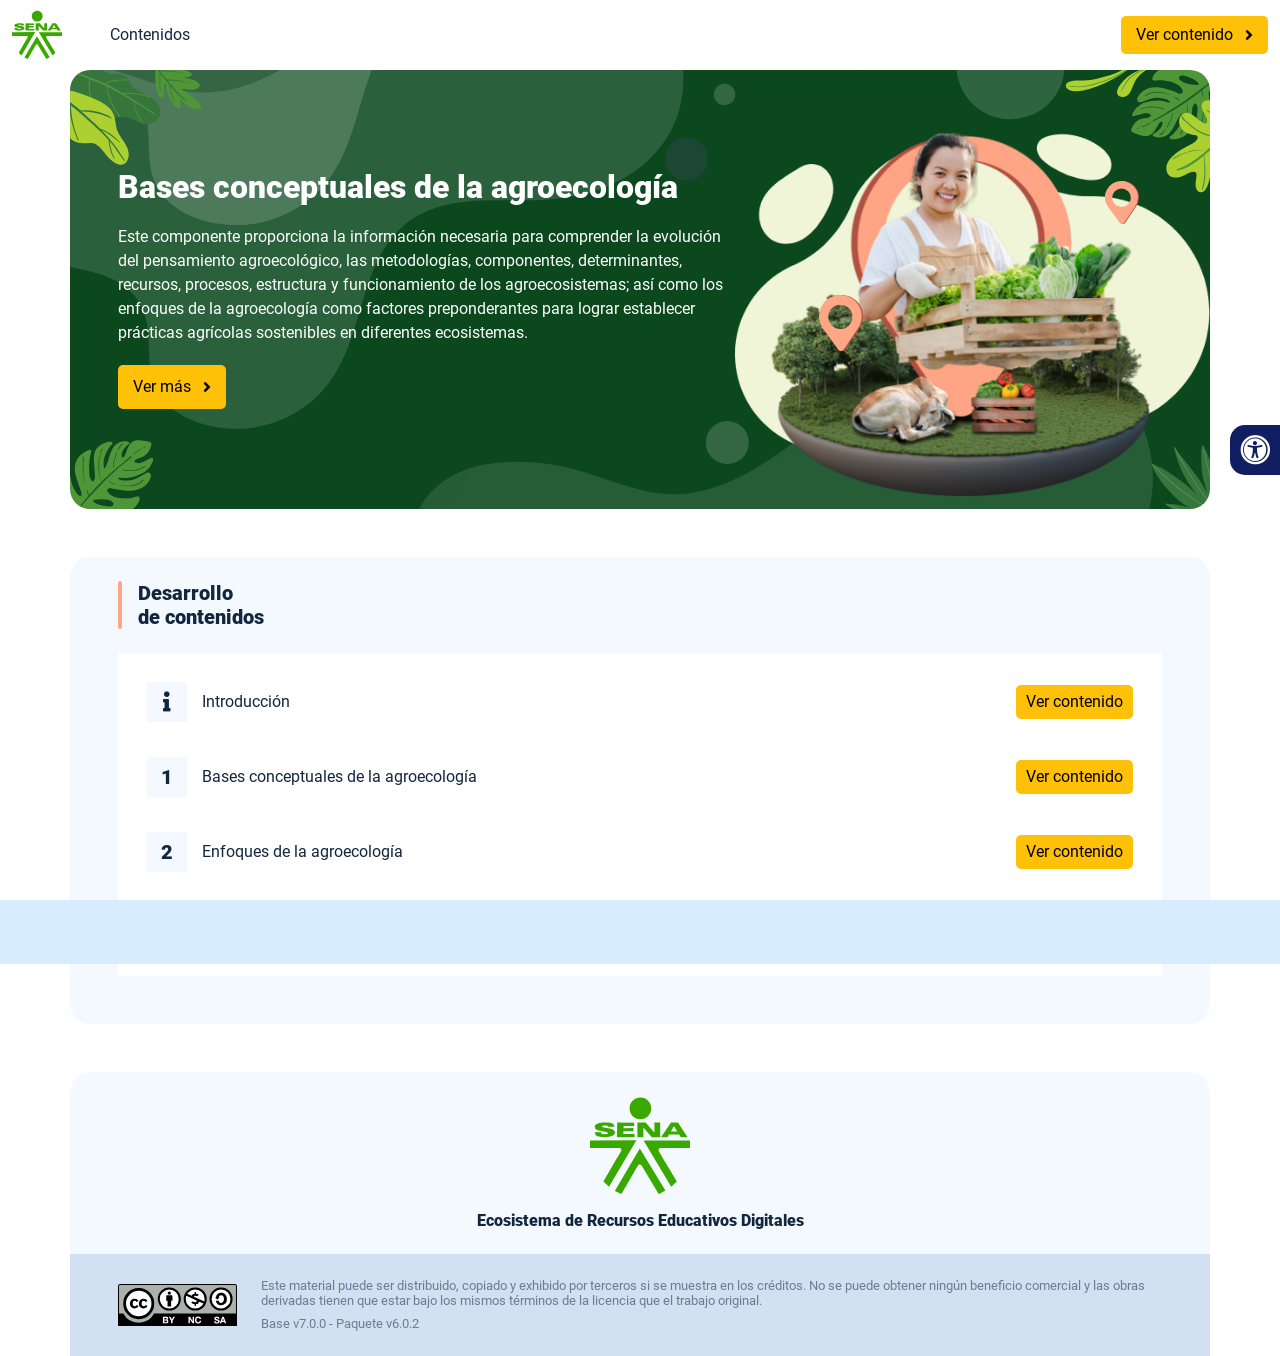
==== commit e9eef2cb: "new dist" ====
--- a/index.html
+++ b/index.html
@@ -1 +1 @@
-<!DOCTYPE html><html lang=""><head><meta charset="utf-8"><meta http-equiv="X-UA-Compatible" content="IE=edge"><meta name="viewport" content="width=device-width,initial-scale=1"><link rel="icon" href="favicon.ico"><title>Bases conceptuales de la agroecología</title><link href="css/chunk-039c07ee.c02cabcb.css" rel="prefetch"><link href="css/chunk-16215048.c02cabcb.css" rel="prefetch"><link href="css/chunk-30d2f332.c02cabcb.css" rel="prefetch"><link href="css/chunk-398c63f0.e454d1b5.css" rel="prefetch"><link href="css/chunk-44daca35.c02cabcb.css" rel="prefetch"><link href="css/chunk-4adb6690.c02cabcb.css" rel="prefetch"><link href="css/chunk-681f37d3.c02cabcb.css" rel="prefetch"><link href="css/chunk-6928a14a.836e2e3e.css" rel="prefetch"><link href="css/chunk-6e45141e.c0e85eea.css" rel="prefetch"><link href="css/chunk-863a1ee8.8b3db2e4.css" rel="prefetch"><link href="css/chunk-923527cc.473b497b.css" rel="prefetch"><link href="css/chunk-a48a3e88.c02cabcb.css" rel="prefetch"><link href="css/chunk-f2a44bde.c02cabcb.css" rel="prefetch"><link href="css/comple.52cca4c9.css" rel="prefetch"><link href="css/creditos.da97a97d.css" rel="prefetch"><link href="css/glosario.6e3ec874.css" rel="prefetch"><link href="css/referencias.646c38a2.css" rel="prefetch"><link href="js/actividad.80e84d59.js" rel="prefetch"><link href="js/chunk-0206bfa0.ccabe56a.js" rel="prefetch"><link href="js/chunk-039c07ee.87c943e1.js" rel="prefetch"><link href="js/chunk-13a6037e.776bfbaa.js" rel="prefetch"><link href="js/chunk-16215048.c5dbcc87.js" rel="prefetch"><link href="js/chunk-18f95272.e342718c.js" rel="prefetch"><link href="js/chunk-2c06842c.9927af22.js" rel="prefetch"><link href="js/chunk-2d0c5615.a60375bf.js" rel="prefetch"><link href="js/chunk-2d0e96ec.4c9a408d.js" rel="prefetch"><link href="js/chunk-2d208d90.10d6827a.js" rel="prefetch"><link href="js/chunk-2d21d0e2.fbf2b355.js" rel="prefetch"><link href="js/chunk-2d22c123.a14e22bb.js" rel="prefetch"><link href="js/chunk-2e80bb9a.04a1df9c.js" rel="prefetch"><link href="js/chunk-2fdc87ee.31337763.js" rel="prefetch"><link href="js/chunk-30d2f332.b191337c.js" rel="prefetch"><link href="js/chunk-36769079.7e577b62.js" rel="prefetch"><link href="js/chunk-398c63f0.b8abeeb4.js" rel="prefetch"><link href="js/chunk-44daca35.2723edf3.js" rel="prefetch"><link href="js/chunk-4adb6690.1732436a.js" rel="prefetch"><link href="js/chunk-5309f94e.e5466857.js" rel="prefetch"><link href="js/chunk-53ccb27e.0863f028.js" rel="prefetch"><link href="js/chunk-55d286b8.4024b456.js" rel="prefetch"><link href="js/chunk-681f37d3.4731d603.js" rel="prefetch"><link href="js/chunk-6928a14a.c01b2cc0.js" rel="prefetch"><link href="js/chunk-69444b4c.0f640fa9.js" rel="prefetch"><link href="js/chunk-6e45141e.f4459976.js" rel="prefetch"><link href="js/chunk-863a1ee8.05603337.js" rel="prefetch"><link href="js/chunk-923527cc.52a0d9d6.js" rel="prefetch"><link href="js/chunk-a48a3e88.21af3382.js" rel="prefetch"><link href="js/chunk-c796899c.2510dbb5.js" rel="prefetch"><link href="js/chunk-e8a7823a.e7e800fe.js" rel="prefetch"><link href="js/chunk-eaa1fac2.076431f7.js" rel="prefetch"><link href="js/chunk-f2a44bde.4ec40c26.js" rel="prefetch"><link href="js/comple.76468544.js" rel="prefetch"><link href="js/creditos.37db73a0.js" rel="prefetch"><link href="js/glosario.26796ed6.js" rel="prefetch"><link href="js/intro.1e3b4922.js" rel="prefetch"><link href="js/referencias.9702d2bd.js" rel="prefetch"><link href="js/sintesis.84976942.js" rel="prefetch"><link href="js/tema1.c456d99d.js" rel="prefetch"><link href="js/tema2.d7d8b175.js" rel="prefetch"><link href="css/app.21684b8d.css" rel="preload" as="style"><link href="css/chunk-vendors.17d3347a.css" rel="preload" as="style"><link href="js/app.7610f0e2.js" rel="preload" as="script"><link href="js/chunk-vendors.6ee0d426.js" rel="preload" as="script"><link href="css/chunk-vendors.17d3347a.css" rel="stylesheet"><link href="css/app.21684b8d.css" rel="stylesheet"></head><body><noscript><strong>We're sorry but Bases conceptuales de la agroecología doesn't work properly without JavaScript enabled. Please enable it to continue.</strong></noscript><div id="app"></div><script src="js/chunk-vendors.6ee0d426.js"></script><script src="js/app.7610f0e2.js"></script></body></html>+<!DOCTYPE html><html lang=""><head><meta charset="utf-8"><meta http-equiv="X-UA-Compatible" content="IE=edge"><meta name="viewport" content="width=device-width,initial-scale=1"><link rel="icon" href="favicon.ico"><title>Bases conceptuales de la agroecología</title><link href="css/chunk-039c07ee.c02cabcb.css" rel="prefetch"><link href="css/chunk-16215048.c02cabcb.css" rel="prefetch"><link href="css/chunk-30d2f332.c02cabcb.css" rel="prefetch"><link href="css/chunk-398c63f0.e454d1b5.css" rel="prefetch"><link href="css/chunk-44daca35.c02cabcb.css" rel="prefetch"><link href="css/chunk-4adb6690.c02cabcb.css" rel="prefetch"><link href="css/chunk-681f37d3.c02cabcb.css" rel="prefetch"><link href="css/chunk-6928a14a.836e2e3e.css" rel="prefetch"><link href="css/chunk-6e45141e.c0e85eea.css" rel="prefetch"><link href="css/chunk-863a1ee8.8b3db2e4.css" rel="prefetch"><link href="css/chunk-923527cc.473b497b.css" rel="prefetch"><link href="css/chunk-a48a3e88.c02cabcb.css" rel="prefetch"><link href="css/chunk-f2a44bde.c02cabcb.css" rel="prefetch"><link href="css/comple.52cca4c9.css" rel="prefetch"><link href="css/creditos.da97a97d.css" rel="prefetch"><link href="css/glosario.6e3ec874.css" rel="prefetch"><link href="css/referencias.646c38a2.css" rel="prefetch"><link href="js/actividad.98cfaed1.js" rel="prefetch"><link href="js/chunk-0206bfa0.44054a3e.js" rel="prefetch"><link href="js/chunk-039c07ee.b7b3ce6a.js" rel="prefetch"><link href="js/chunk-13a6037e.3190e7c4.js" rel="prefetch"><link href="js/chunk-16215048.ef0a6b70.js" rel="prefetch"><link href="js/chunk-18f95272.2feb97a5.js" rel="prefetch"><link href="js/chunk-2c06842c.6d64cb77.js" rel="prefetch"><link href="js/chunk-2d0c5615.53cf4bb5.js" rel="prefetch"><link href="js/chunk-2d0e96ec.b687cf39.js" rel="prefetch"><link href="js/chunk-2d208d90.33cb1be6.js" rel="prefetch"><link href="js/chunk-2d21d0e2.76c5079b.js" rel="prefetch"><link href="js/chunk-2d22c123.0009e147.js" rel="prefetch"><link href="js/chunk-2e80bb9a.0f63ea48.js" rel="prefetch"><link href="js/chunk-2fdc87ee.6c6703f7.js" rel="prefetch"><link href="js/chunk-30d2f332.25e5065a.js" rel="prefetch"><link href="js/chunk-36769079.dffcf2a3.js" rel="prefetch"><link href="js/chunk-398c63f0.7f659c6f.js" rel="prefetch"><link href="js/chunk-44daca35.cf278173.js" rel="prefetch"><link href="js/chunk-4adb6690.e04a63b3.js" rel="prefetch"><link href="js/chunk-5309f94e.737e92dd.js" rel="prefetch"><link href="js/chunk-53ccb27e.3250e94c.js" rel="prefetch"><link href="js/chunk-55d286b8.ca3f710f.js" rel="prefetch"><link href="js/chunk-681f37d3.67ce7106.js" rel="prefetch"><link href="js/chunk-6928a14a.4553f501.js" rel="prefetch"><link href="js/chunk-69444b4c.85c1ab66.js" rel="prefetch"><link href="js/chunk-6e45141e.a288a27a.js" rel="prefetch"><link href="js/chunk-863a1ee8.56b27aed.js" rel="prefetch"><link href="js/chunk-923527cc.12245666.js" rel="prefetch"><link href="js/chunk-a48a3e88.b9e88ee5.js" rel="prefetch"><link href="js/chunk-c796899c.2202b033.js" rel="prefetch"><link href="js/chunk-e8a7823a.a24759d1.js" rel="prefetch"><link href="js/chunk-eaa1fac2.dacab4d7.js" rel="prefetch"><link href="js/chunk-f2a44bde.c5853330.js" rel="prefetch"><link href="js/comple.93f0e337.js" rel="prefetch"><link href="js/creditos.163dc679.js" rel="prefetch"><link href="js/glosario.057febc1.js" rel="prefetch"><link href="js/intro.6ba9cb9c.js" rel="prefetch"><link href="js/referencias.685b5a47.js" rel="prefetch"><link href="js/sintesis.317cf4aa.js" rel="prefetch"><link href="js/tema1.805dff98.js" rel="prefetch"><link href="js/tema2.378473f0.js" rel="prefetch"><link href="css/app.6c369221.css" rel="preload" as="style"><link href="css/chunk-vendors.17d3347a.css" rel="preload" as="style"><link href="js/app.9061cea6.js" rel="preload" as="script"><link href="js/chunk-vendors.074aeaee.js" rel="preload" as="script"><link href="css/chunk-vendors.17d3347a.css" rel="stylesheet"><link href="css/app.6c369221.css" rel="stylesheet"></head><body><noscript><strong>We're sorry but Bases conceptuales de la agroecología doesn't work properly without JavaScript enabled. Please enable it to continue.</strong></noscript><div id="app"></div><script src="js/chunk-vendors.074aeaee.js"></script><script src="js/app.9061cea6.js"></script></body></html>
--- a/css/app.6c369221.css
+++ b/css/app.6c369221.css
@@ -0,0 +1 @@
+*,:after,:before{box-sizing:inherit}html{height:100%;line-height:1.15;box-sizing:border-box;-webkit-font-smoothing:antialiased;-moz-osx-font-smoothing:grayscale;-webkit-text-size-adjust:100%;-ms-text-size-adjust:100%;text-rendering:optimizeLegibility}a,abbr,acronym,address,applet,article,aside,audio,b,big,blockquote,body,canvas,caption,center,cite,code,dd,del,details,dfn,div,dl,dt,em,embed,fieldset,figcaption,figure,footer,form,h1,h2,h3,h4,h5,h6,header,hgroup,html,i,iframe,img,ins,kbd,label,legend,li,mark,menu,nav,object,ol,output,p,pre,q,ruby,s,samp,section,small,span,strike,strong,sub,summary,sup,table,tbody,td,tfoot,th,thead,time,tr,tt,u,ul,var,video{margin:0;padding:0;border:0;outline:0;background:transparent;vertical-align:baseline}article,aside,details,figcaption,figure,footer,header,main,menu,nav,section,summary{display:block}[hidden],template{display:none}hr{box-sizing:content-box;height:0;border-bottom:1px solid #e8e8e8;border-left:0;border-right:0;border-top:0;margin:1.5em 0;overflow:visible}[hidden]{display:none}a{font-family:Roboto,sans-serif;font-size:1em;font-weight:400;text-decoration:none;color:#12263f;background-color:transparent;transition:all .15s ease-in-out;-webkit-text-decoration-skip:objects}a:active,a:hover{outline-width:0}a:active,a:focus,a:hover{color:#000}[type=button],[type=reset],[type=submit],button{-webkit-appearance:none;-moz-appearance:none;appearance:none;display:inline-block;vertical-align:middle;border:0;border-radius:5px;background-color:#ffc107;-webkit-font-smoothing:antialiased;text-decoration:none;padding:.75em 1.5em;margin:0;-webkit-user-select:none;-moz-user-select:none;user-select:none;overflow:visible;transition:background-color .15s ease-in-out}[type=button]:focus,[type=button]:hover,[type=reset]:focus,[type=reset]:hover,[type=submit]:focus,[type=submit]:hover,button:focus,button:hover{background-color:#ffc107;color:#fff}[type=button]:disabled,[type=reset]:disabled,[type=submit]:disabled,button:disabled{cursor:not-allowed;opacity:.5}[type=button]:disabled:hover,[type=reset]:disabled:hover,[type=submit]:disabled:hover,button:disabled:hover{background-color:#ffc107}input,select,textarea{margin:0;display:block;font-family:Roboto,sans-serif;font-size:16px}input{overflow:visible}[type=color],[type=date],[type=datetime-local],[type=datetime],[type=email],[type=month],[type=number],[type=password],[type=search],[type=tel],[type=text],[type=time],[type=url],[type=week],input:not([type]),select,select[multiple],textarea{background-color:#fff;border:1px solid #e8e8e8;border-radius:5px;box-shadow:inset 0 1px 3px rgba(0,0,0,.06);box-sizing:inherit;margin-bottom:.75em;padding:.5em;transition:border-color .15s ease-in-out;width:100%}[type=color]:hover,[type=date]:hover,[type=datetime-local]:hover,[type=datetime]:hover,[type=email]:hover,[type=month]:hover,[type=number]:hover,[type=password]:hover,[type=search]:hover,[type=tel]:hover,[type=text]:hover,[type=time]:hover,[type=url]:hover,[type=week]:hover,input:not([type]):hover,select:hover,select[multiple]:hover,textarea:hover{border-color:shade(#e8e8e8,20%)}[type=color]:focus,[type=date]:focus,[type=datetime-local]:focus,[type=datetime]:focus,[type=email]:focus,[type=month]:focus,[type=number]:focus,[type=password]:focus,[type=search]:focus,[type=tel]:focus,[type=text]:focus,[type=time]:focus,[type=url]:focus,[type=week]:focus,input:not([type]):focus,select:focus,select[multiple]:focus,textarea:focus{border-color:#ffa686;box-shadow:inset 0 1px 3px rgba(0,0,0,.06),0 0 5px rgba(8,50,21,.7);outline:none}[type=color]:disabled,[type=date]:disabled,[type=datetime-local]:disabled,[type=datetime]:disabled,[type=email]:disabled,[type=month]:disabled,[type=number]:disabled,[type=password]:disabled,[type=search]:disabled,[type=tel]:disabled,[type=text]:disabled,[type=time]:disabled,[type=url]:disabled,[type=week]:disabled,input:not([type]):disabled,select:disabled,select[multiple]:disabled,textarea:disabled{background-color:shade(#fff,5%);cursor:not-allowed}[type=color]:disabled:hover,[type=date]:disabled:hover,[type=datetime-local]:disabled:hover,[type=datetime]:disabled:hover,[type=email]:disabled:hover,[type=month]:disabled:hover,[type=number]:disabled:hover,[type=password]:disabled:hover,[type=search]:disabled:hover,[type=tel]:disabled:hover,[type=text]:disabled:hover,[type=time]:disabled:hover,[type=url]:disabled:hover,[type=week]:disabled:hover,input:not([type]):disabled:hover,select:disabled:hover,select[multiple]:disabled:hover,textarea:disabled:hover{border:1px solid #e8e8e8}select{text-transform:none;max-width:100%;border-radius:5px}::-webkit-file-upload-button{background-color:#ffc107;border:none;cursor:pointer;color:#fff;border-radius:5px;padding:.75em 1.5em}::-webkit-file-upload-button:hover{background-color:#ffc107}optgroup{font-weight:700}fieldset{border:1px solid #e8e8e8;background-color:transparent;padding:1.5em;-webkit-margin-start:0;-webkit-margin-end:0;-webkit-padding-before:1.5em;-webkit-padding-start:1.5em;-webkit-padding-end:1.5em;-webkit-padding-after:1.5em}legend{box-sizing:border-box;color:inherit;display:table;max-width:100%;padding:0;white-space:normal;font-weight:600;-webkit-padding-start:0;-webkit-padding-end:0}label,legend{margin-bottom:.375em}label{display:block;font-size:1em;font-family:Roboto,sans-serif;font-weight:900}textarea{overflow:auto;resize:vertical}[type=checkbox],[type=radio]{box-sizing:border-box;padding:0;display:inline;margin-right:.375em}[type=number]::-webkit-inner-spin-button,[type=number]::-webkit-outer-spin-button{height:auto}[type=search]{-webkit-appearance:textfield;outline-offset:-2px}[type=search]::-webkit-search-cancel-button,[type=search]::-webkit-search-decoration{-webkit-appearance:none;-moz-appearance:none}::-moz-placeholder{color:#999}::placeholder{color:#999}::-webkit-file-upload-button{-webkit-appearance:button;-moz-appearance:button;font:inherit}[type=file]{margin-bottom:.75em;width:100%}[type=button],[type=reset],[type=submit],button{-webkit-appearance:button}[type=button]::-moz-focus-inner,[type=reset]::-moz-focus-inner,[type=submit]::-moz-focus-inner,button::-moz-focus-inner{border-style:none;padding:0}[type=button]:-moz-focusring,[type=reset]:-moz-focusring,[type=submit]:-moz-focusring,button:-moz-focusring{outline:1px dotted ButtonText}progress{vertical-align:baseline}ol,ul{list-style:none;margin-bottom:1em}dt{font-weight:700}figure,img,picture,svg{margin:0;width:100%;max-width:100%}figcaption{display:block;background-color:#e8e8e8;padding:.75em 1.5em;font-size:.8em;font-weight:700}img,svg{display:block;border-style:none}svg:not(:root){overflow:hidden}audio,canvas,progress,video{display:inline-block}audio:not([controls]){display:none;height:0}template{display:none}table{border-collapse:collapse;border-spacing:0;table-layout:fixed;width:100%}td,th,tr{vertical-align:middle}td,th{border:1px solid #e8e8e8;padding:.75em}th{font-size:.875em}td{line-height:1.5}body{font-size:16px;font-weight:400;line-height:1.5}body,h1,h2,h3,h4,h5,h6{color:#12263f;font-family:Roboto,sans-serif}h1,h2,h3,h4,h5,h6{font-weight:900;line-height:1.2;margin:0 0 .75em}h1{font-size:2em}h2{font-size:1.5em}h3{font-size:1.25em}h4{font-size:1.125em}h5{font-size:1em}h6{font-size:.875em}p{font-family:Roboto,sans-serif;font-size:1em;font-weight:400;line-height:1.5;color:#12263f;margin-bottom:1em}b,strong{font-weight:700}dfn,em,i{font-style:italic}br{line-height:2em}u{text-decoration:underline}code,kbd,pre,samp{color:#727997;font-family:Lucida Console,Courier New,monospace;font-size:1em}sub,sup{font-size:75%;line-height:0;position:relative;vertical-align:baseline}sub{bottom:-.25em}sup{top:-.5em}small{font-size:80%}mark{background-color:#ffeb3b;color:#000}abbr[title]{border-bottom:none;text-decoration:underline;-webkit-text-decoration:underline dotted;text-decoration:underline dotted}blockquote,q{quotes:none}::selection{background:#2196f3!important;color:#fff!important;text-shadow:none}::-moz-selection{background:#2196f3!important;color:#fff!important;text-shadow:none}img::selection{background:transparent}img::-moz-selection{background:transparent}body{-webkit-tap-highlight-color:#2196F3!important}details,menu{display:block}summary{display:list-item}@media print{*,:after,:before,:first-letter,:first-line{background:transparent!important;color:#000!important;box-shadow:none!important;text-shadow:none!important}a,a:visited{text-decoration:underline}a[href]:after{content:" (" attr(href) ")"}a abbr[title]:after{content:" (" attr(title) ")"}a[href^="#"]:after,a[href^="javascript:"]:after{content:""}blockquote,pre{border:1px solid #999;page-break-inside:avoid}thead{display:table-header-group}img,tr{page-break-inside:avoid}img{max-width:100%!important}h2,h3,p{orphans:3;widows:3}h2,h3{page-break-after:avoid}}[data-aos][data-aos][data-aos-duration="50"],body[data-aos-duration="50"] [data-aos]{transition-duration:50ms}[data-aos][data-aos][data-aos-delay="50"],body[data-aos-delay="50"] [data-aos]{transition-delay:0s}[data-aos][data-aos][data-aos-delay="50"].aos-animate,body[data-aos-delay="50"] [data-aos].aos-animate{transition-delay:50ms}[data-aos][data-aos][data-aos-duration="100"],body[data-aos-duration="100"] [data-aos]{transition-duration:.1s}[data-aos][data-aos][data-aos-delay="100"],body[data-aos-delay="100"] [data-aos]{transition-delay:0s}[data-aos][data-aos][data-aos-delay="100"].aos-animate,body[data-aos-delay="100"] [data-aos].aos-animate{transition-delay:.1s}[data-aos][data-aos][data-aos-duration="150"],body[data-aos-duration="150"] [data-aos]{transition-duration:.15s}[data-aos][data-aos][data-aos-delay="150"],body[data-aos-delay="150"] [data-aos]{transition-delay:0s}[data-aos][data-aos][data-aos-delay="150"].aos-animate,body[data-aos-delay="150"] [data-aos].aos-animate{transition-delay:.15s}[data-aos][data-aos][data-aos-duration="200"],body[data-aos-duration="200"] [data-aos]{transition-duration:.2s}[data-aos][data-aos][data-aos-delay="200"],body[data-aos-delay="200"] [data-aos]{transition-delay:0s}[data-aos][data-aos][data-aos-delay="200"].aos-animate,body[data-aos-delay="200"] [data-aos].aos-animate{transition-delay:.2s}[data-aos][data-aos][data-aos-duration="250"],body[data-aos-duration="250"] [data-aos]{transition-duration:.25s}[data-aos][data-aos][data-aos-delay="250"],body[data-aos-delay="250"] [data-aos]{transition-delay:0s}[data-aos][data-aos][data-aos-delay="250"].aos-animate,body[data-aos-delay="250"] [data-aos].aos-animate{transition-delay:.25s}[data-aos][data-aos][data-aos-duration="300"],body[data-aos-duration="300"] [data-aos]{transition-duration:.3s}[data-aos][data-aos][data-aos-delay="300"],body[data-aos-delay="300"] [data-aos]{transition-delay:0s}[data-aos][data-aos][data-aos-delay="300"].aos-animate,body[data-aos-delay="300"] [data-aos].aos-animate{transition-delay:.3s}[data-aos][data-aos][data-aos-duration="350"],body[data-aos-duration="350"] [data-aos]{transition-duration:.35s}[data-aos][data-aos][data-aos-delay="350"],body[data-aos-delay="350"] [data-aos]{transition-delay:0s}[data-aos][data-aos][data-aos-delay="350"].aos-animate,body[data-aos-delay="350"] [data-aos].aos-animate{transition-delay:.35s}[data-aos][data-aos][data-aos-duration="400"],body[data-aos-duration="400"] [data-aos]{transition-duration:.4s}[data-aos][data-aos][data-aos-delay="400"],body[data-aos-delay="400"] [data-aos]{transition-delay:0s}[data-aos][data-aos][data-aos-delay="400"].aos-animate,body[data-aos-delay="400"] [data-aos].aos-animate{transition-delay:.4s}[data-aos][data-aos][data-aos-duration="450"],body[data-aos-duration="450"] [data-aos]{transition-duration:.45s}[data-aos][data-aos][data-aos-delay="450"],body[data-aos-delay="450"] [data-aos]{transition-delay:0s}[data-aos][data-aos][data-aos-delay="450"].aos-animate,body[data-aos-delay="450"] [data-aos].aos-animate{transition-delay:.45s}[data-aos][data-aos][data-aos-duration="500"],body[data-aos-duration="500"] [data-aos]{transition-duration:.5s}[data-aos][data-aos][data-aos-delay="500"],body[data-aos-delay="500"] [data-aos]{transition-delay:0s}[data-aos][data-aos][data-aos-delay="500"].aos-animate,body[data-aos-delay="500"] [data-aos].aos-animate{transition-delay:.5s}[data-aos][data-aos][data-aos-duration="550"],body[data-aos-duration="550"] [data-aos]{transition-duration:.55s}[data-aos][data-aos][data-aos-delay="550"],body[data-aos-delay="550"] [data-aos]{transition-delay:0s}[data-aos][data-aos][data-aos-delay="550"].aos-animate,body[data-aos-delay="550"] [data-aos].aos-animate{transition-delay:.55s}[data-aos][data-aos][data-aos-duration="600"],body[data-aos-duration="600"] [data-aos]{transition-duration:.6s}[data-aos][data-aos][data-aos-delay="600"],body[data-aos-delay="600"] [data-aos]{transition-delay:0s}[data-aos][data-aos][data-aos-delay="600"].aos-animate,body[data-aos-delay="600"] [data-aos].aos-animate{transition-delay:.6s}[data-aos][data-aos][data-aos-duration="650"],body[data-aos-duration="650"] [data-aos]{transition-duration:.65s}[data-aos][data-aos][data-aos-delay="650"],body[data-aos-delay="650"] [data-aos]{transition-delay:0s}[data-aos][data-aos][data-aos-delay="650"].aos-animate,body[data-aos-delay="650"] [data-aos].aos-animate{transition-delay:.65s}[data-aos][data-aos][data-aos-duration="700"],body[data-aos-duration="700"] [data-aos]{transition-duration:.7s}[data-aos][data-aos][data-aos-delay="700"],body[data-aos-delay="700"] [data-aos]{transition-delay:0s}[data-aos][data-aos][data-aos-delay="700"].aos-animate,body[data-aos-delay="700"] [data-aos].aos-animate{transition-delay:.7s}[data-aos][data-aos][data-aos-duration="750"],body[data-aos-duration="750"] [data-aos]{transition-duration:.75s}[data-aos][data-aos][data-aos-delay="750"],body[data-aos-delay="750"] [data-aos]{transition-delay:0s}[data-aos][data-aos][data-aos-delay="750"].aos-animate,body[data-aos-delay="750"] [data-aos].aos-animate{transition-delay:.75s}[data-aos][data-aos][data-aos-duration="800"],body[data-aos-duration="800"] [data-aos]{transition-duration:.8s}[data-aos][data-aos][data-aos-delay="800"],body[data-aos-delay="800"] [data-aos]{transition-delay:0s}[data-aos][data-aos][data-aos-delay="800"].aos-animate,body[data-aos-delay="800"] [data-aos].aos-animate{transition-delay:.8s}[data-aos][data-aos][data-aos-duration="850"],body[data-aos-duration="850"] [data-aos]{transition-duration:.85s}[data-aos][data-aos][data-aos-delay="850"],body[data-aos-delay="850"] [data-aos]{transition-delay:0s}[data-aos][data-aos][data-aos-delay="850"].aos-animate,body[data-aos-delay="850"] [data-aos].aos-animate{transition-delay:.85s}[data-aos][data-aos][data-aos-duration="900"],body[data-aos-duration="900"] [data-aos]{transition-duration:.9s}[data-aos][data-aos][data-aos-delay="900"],body[data-aos-delay="900"] [data-aos]{transition-delay:0s}[data-aos][data-aos][data-aos-delay="900"].aos-animate,body[data-aos-delay="900"] [data-aos].aos-animate{transition-delay:.9s}[data-aos][data-aos][data-aos-duration="950"],body[data-aos-duration="950"] [data-aos]{transition-duration:.95s}[data-aos][data-aos][data-aos-delay="950"],body[data-aos-delay="950"] [data-aos]{transition-delay:0s}[data-aos][data-aos][data-aos-delay="950"].aos-animate,body[data-aos-delay="950"] [data-aos].aos-animate{transition-delay:.95s}[data-aos][data-aos][data-aos-duration="1000"],body[data-aos-duration="1000"] [data-aos]{transition-duration:1s}[data-aos][data-aos][data-aos-delay="1000"],body[data-aos-delay="1000"] [data-aos]{transition-delay:0s}[data-aos][data-aos][data-aos-delay="1000"].aos-animate,body[data-aos-delay="1000"] [data-aos].aos-animate{transition-delay:1s}[data-aos][data-aos][data-aos-duration="1050"],body[data-aos-duration="1050"] [data-aos]{transition-duration:1.05s}[data-aos][data-aos][data-aos-delay="1050"],body[data-aos-delay="1050"] [data-aos]{transition-delay:0s}[data-aos][data-aos][data-aos-delay="1050"].aos-animate,body[data-aos-delay="1050"] [data-aos].aos-animate{transition-delay:1.05s}[data-aos][data-aos][data-aos-duration="1100"],body[data-aos-duration="1100"] [data-aos]{transition-duration:1.1s}[data-aos][data-aos][data-aos-delay="1100"],body[data-aos-delay="1100"] [data-aos]{transition-delay:0s}[data-aos][data-aos][data-aos-delay="1100"].aos-animate,body[data-aos-delay="1100"] [data-aos].aos-animate{transition-delay:1.1s}[data-aos][data-aos][data-aos-duration="1150"],body[data-aos-duration="1150"] [data-aos]{transition-duration:1.15s}[data-aos][data-aos][data-aos-delay="1150"],body[data-aos-delay="1150"] [data-aos]{transition-delay:0s}[data-aos][data-aos][data-aos-delay="1150"].aos-animate,body[data-aos-delay="1150"] [data-aos].aos-animate{transition-delay:1.15s}[data-aos][data-aos][data-aos-duration="1200"],body[data-aos-duration="1200"] [data-aos]{transition-duration:1.2s}[data-aos][data-aos][data-aos-delay="1200"],body[data-aos-delay="1200"] [data-aos]{transition-delay:0s}[data-aos][data-aos][data-aos-delay="1200"].aos-animate,body[data-aos-delay="1200"] [data-aos].aos-animate{transition-delay:1.2s}[data-aos][data-aos][data-aos-duration="1250"],body[data-aos-duration="1250"] [data-aos]{transition-duration:1.25s}[data-aos][data-aos][data-aos-delay="1250"],body[data-aos-delay="1250"] [data-aos]{transition-delay:0s}[data-aos][data-aos][data-aos-delay="1250"].aos-animate,body[data-aos-delay="1250"] [data-aos].aos-animate{transition-delay:1.25s}[data-aos][data-aos][data-aos-duration="1300"],body[data-aos-duration="1300"] [data-aos]{transition-duration:1.3s}[data-aos][data-aos][data-aos-delay="1300"],body[data-aos-delay="1300"] [data-aos]{transition-delay:0s}[data-aos][data-aos][data-aos-delay="1300"].aos-animate,body[data-aos-delay="1300"] [data-aos].aos-animate{transition-delay:1.3s}[data-aos][data-aos][data-aos-duration="1350"],body[data-aos-duration="1350"] [data-aos]{transition-duration:1.35s}[data-aos][data-aos][data-aos-delay="1350"],body[data-aos-delay="1350"] [data-aos]{transition-delay:0s}[data-aos][data-aos][data-aos-delay="1350"].aos-animate,body[data-aos-delay="1350"] [data-aos].aos-animate{transition-delay:1.35s}[data-aos][data-aos][data-aos-duration="1400"],body[data-aos-duration="1400"] [data-aos]{transition-duration:1.4s}[data-aos][data-aos][data-aos-delay="1400"],body[data-aos-delay="1400"] [data-aos]{transition-delay:0s}[data-aos][data-aos][data-aos-delay="1400"].aos-animate,body[data-aos-delay="1400"] [data-aos].aos-animate{transition-delay:1.4s}[data-aos][data-aos][data-aos-duration="1450"],body[data-aos-duration="1450"] [data-aos]{transition-duration:1.45s}[data-aos][data-aos][data-aos-delay="1450"],body[data-aos-delay="1450"] [data-aos]{transition-delay:0s}[data-aos][data-aos][data-aos-delay="1450"].aos-animate,body[data-aos-delay="1450"] [data-aos].aos-animate{transition-delay:1.45s}[data-aos][data-aos][data-aos-duration="1500"],body[data-aos-duration="1500"] [data-aos]{transition-duration:1.5s}[data-aos][data-aos][data-aos-delay="1500"],body[data-aos-delay="1500"] [data-aos]{transition-delay:0s}[data-aos][data-aos][data-aos-delay="1500"].aos-animate,body[data-aos-delay="1500"] [data-aos].aos-animate{transition-delay:1.5s}[data-aos][data-aos][data-aos-duration="1550"],body[data-aos-duration="1550"] [data-aos]{transition-duration:1.55s}[data-aos][data-aos][data-aos-delay="1550"],body[data-aos-delay="1550"] [data-aos]{transition-delay:0s}[data-aos][data-aos][data-aos-delay="1550"].aos-animate,body[data-aos-delay="1550"] [data-aos].aos-animate{transition-delay:1.55s}[data-aos][data-aos][data-aos-duration="1600"],body[data-aos-duration="1600"] [data-aos]{transition-duration:1.6s}[data-aos][data-aos][data-aos-delay="1600"],body[data-aos-delay="1600"] [data-aos]{transition-delay:0s}[data-aos][data-aos][data-aos-delay="1600"].aos-animate,body[data-aos-delay="1600"] [data-aos].aos-animate{transition-delay:1.6s}[data-aos][data-aos][data-aos-duration="1650"],body[data-aos-duration="1650"] [data-aos]{transition-duration:1.65s}[data-aos][data-aos][data-aos-delay="1650"],body[data-aos-delay="1650"] [data-aos]{transition-delay:0s}[data-aos][data-aos][data-aos-delay="1650"].aos-animate,body[data-aos-delay="1650"] [data-aos].aos-animate{transition-delay:1.65s}[data-aos][data-aos][data-aos-duration="1700"],body[data-aos-duration="1700"] [data-aos]{transition-duration:1.7s}[data-aos][data-aos][data-aos-delay="1700"],body[data-aos-delay="1700"] [data-aos]{transition-delay:0s}[data-aos][data-aos][data-aos-delay="1700"].aos-animate,body[data-aos-delay="1700"] [data-aos].aos-animate{transition-delay:1.7s}[data-aos][data-aos][data-aos-duration="1750"],body[data-aos-duration="1750"] [data-aos]{transition-duration:1.75s}[data-aos][data-aos][data-aos-delay="1750"],body[data-aos-delay="1750"] [data-aos]{transition-delay:0s}[data-aos][data-aos][data-aos-delay="1750"].aos-animate,body[data-aos-delay="1750"] [data-aos].aos-animate{transition-delay:1.75s}[data-aos][data-aos][data-aos-duration="1800"],body[data-aos-duration="1800"] [data-aos]{transition-duration:1.8s}[data-aos][data-aos][data-aos-delay="1800"],body[data-aos-delay="1800"] [data-aos]{transition-delay:0s}[data-aos][data-aos][data-aos-delay="1800"].aos-animate,body[data-aos-delay="1800"] [data-aos].aos-animate{transition-delay:1.8s}[data-aos][data-aos][data-aos-duration="1850"],body[data-aos-duration="1850"] [data-aos]{transition-duration:1.85s}[data-aos][data-aos][data-aos-delay="1850"],body[data-aos-delay="1850"] [data-aos]{transition-delay:0s}[data-aos][data-aos][data-aos-delay="1850"].aos-animate,body[data-aos-delay="1850"] [data-aos].aos-animate{transition-delay:1.85s}[data-aos][data-aos][data-aos-duration="1900"],body[data-aos-duration="1900"] [data-aos]{transition-duration:1.9s}[data-aos][data-aos][data-aos-delay="1900"],body[data-aos-delay="1900"] [data-aos]{transition-delay:0s}[data-aos][data-aos][data-aos-delay="1900"].aos-animate,body[data-aos-delay="1900"] [data-aos].aos-animate{transition-delay:1.9s}[data-aos][data-aos][data-aos-duration="1950"],body[data-aos-duration="1950"] [data-aos]{transition-duration:1.95s}[data-aos][data-aos][data-aos-delay="1950"],body[data-aos-delay="1950"] [data-aos]{transition-delay:0s}[data-aos][data-aos][data-aos-delay="1950"].aos-animate,body[data-aos-delay="1950"] [data-aos].aos-animate{transition-delay:1.95s}[data-aos][data-aos][data-aos-duration="2000"],body[data-aos-duration="2000"] [data-aos]{transition-duration:2s}[data-aos][data-aos][data-aos-delay="2000"],body[data-aos-delay="2000"] [data-aos]{transition-delay:0s}[data-aos][data-aos][data-aos-delay="2000"].aos-animate,body[data-aos-delay="2000"] [data-aos].aos-animate{transition-delay:2s}[data-aos][data-aos][data-aos-duration="2050"],body[data-aos-duration="2050"] [data-aos]{transition-duration:2.05s}[data-aos][data-aos][data-aos-delay="2050"],body[data-aos-delay="2050"] [data-aos]{transition-delay:0s}[data-aos][data-aos][data-aos-delay="2050"].aos-animate,body[data-aos-delay="2050"] [data-aos].aos-animate{transition-delay:2.05s}[data-aos][data-aos][data-aos-duration="2100"],body[data-aos-duration="2100"] [data-aos]{transition-duration:2.1s}[data-aos][data-aos][data-aos-delay="2100"],body[data-aos-delay="2100"] [data-aos]{transition-delay:0s}[data-aos][data-aos][data-aos-delay="2100"].aos-animate,body[data-aos-delay="2100"] [data-aos].aos-animate{transition-delay:2.1s}[data-aos][data-aos][data-aos-duration="2150"],body[data-aos-duration="2150"] [data-aos]{transition-duration:2.15s}[data-aos][data-aos][data-aos-delay="2150"],body[data-aos-delay="2150"] [data-aos]{transition-delay:0s}[data-aos][data-aos][data-aos-delay="2150"].aos-animate,body[data-aos-delay="2150"] [data-aos].aos-animate{transition-delay:2.15s}[data-aos][data-aos][data-aos-duration="2200"],body[data-aos-duration="2200"] [data-aos]{transition-duration:2.2s}[data-aos][data-aos][data-aos-delay="2200"],body[data-aos-delay="2200"] [data-aos]{transition-delay:0s}[data-aos][data-aos][data-aos-delay="2200"].aos-animate,body[data-aos-delay="2200"] [data-aos].aos-animate{transition-delay:2.2s}[data-aos][data-aos][data-aos-duration="2250"],body[data-aos-duration="2250"] [data-aos]{transition-duration:2.25s}[data-aos][data-aos][data-aos-delay="2250"],body[data-aos-delay="2250"] [data-aos]{transition-delay:0s}[data-aos][data-aos][data-aos-delay="2250"].aos-animate,body[data-aos-delay="2250"] [data-aos].aos-animate{transition-delay:2.25s}[data-aos][data-aos][data-aos-duration="2300"],body[data-aos-duration="2300"] [data-aos]{transition-duration:2.3s}[data-aos][data-aos][data-aos-delay="2300"],body[data-aos-delay="2300"] [data-aos]{transition-delay:0s}[data-aos][data-aos][data-aos-delay="2300"].aos-animate,body[data-aos-delay="2300"] [data-aos].aos-animate{transition-delay:2.3s}[data-aos][data-aos][data-aos-duration="2350"],body[data-aos-duration="2350"] [data-aos]{transition-duration:2.35s}[data-aos][data-aos][data-aos-delay="2350"],body[data-aos-delay="2350"] [data-aos]{transition-delay:0s}[data-aos][data-aos][data-aos-delay="2350"].aos-animate,body[data-aos-delay="2350"] [data-aos].aos-animate{transition-delay:2.35s}[data-aos][data-aos][data-aos-duration="2400"],body[data-aos-duration="2400"] [data-aos]{transition-duration:2.4s}[data-aos][data-aos][data-aos-delay="2400"],body[data-aos-delay="2400"] [data-aos]{transition-delay:0s}[data-aos][data-aos][data-aos-delay="2400"].aos-animate,body[data-aos-delay="2400"] [data-aos].aos-animate{transition-delay:2.4s}[data-aos][data-aos][data-aos-duration="2450"],body[data-aos-duration="2450"] [data-aos]{transition-duration:2.45s}[data-aos][data-aos][data-aos-delay="2450"],body[data-aos-delay="2450"] [data-aos]{transition-delay:0s}[data-aos][data-aos][data-aos-delay="2450"].aos-animate,body[data-aos-delay="2450"] [data-aos].aos-animate{transition-delay:2.45s}[data-aos][data-aos][data-aos-duration="2500"],body[data-aos-duration="2500"] [data-aos]{transition-duration:2.5s}[data-aos][data-aos][data-aos-delay="2500"],body[data-aos-delay="2500"] [data-aos]{transition-delay:0s}[data-aos][data-aos][data-aos-delay="2500"].aos-animate,body[data-aos-delay="2500"] [data-aos].aos-animate{transition-delay:2.5s}[data-aos][data-aos][data-aos-duration="2550"],body[data-aos-duration="2550"] [data-aos]{transition-duration:2.55s}[data-aos][data-aos][data-aos-delay="2550"],body[data-aos-delay="2550"] [data-aos]{transition-delay:0s}[data-aos][data-aos][data-aos-delay="2550"].aos-animate,body[data-aos-delay="2550"] [data-aos].aos-animate{transition-delay:2.55s}[data-aos][data-aos][data-aos-duration="2600"],body[data-aos-duration="2600"] [data-aos]{transition-duration:2.6s}[data-aos][data-aos][data-aos-delay="2600"],body[data-aos-delay="2600"] [data-aos]{transition-delay:0s}[data-aos][data-aos][data-aos-delay="2600"].aos-animate,body[data-aos-delay="2600"] [data-aos].aos-animate{transition-delay:2.6s}[data-aos][data-aos][data-aos-duration="2650"],body[data-aos-duration="2650"] [data-aos]{transition-duration:2.65s}[data-aos][data-aos][data-aos-delay="2650"],body[data-aos-delay="2650"] [data-aos]{transition-delay:0s}[data-aos][data-aos][data-aos-delay="2650"].aos-animate,body[data-aos-delay="2650"] [data-aos].aos-animate{transition-delay:2.65s}[data-aos][data-aos][data-aos-duration="2700"],body[data-aos-duration="2700"] [data-aos]{transition-duration:2.7s}[data-aos][data-aos][data-aos-delay="2700"],body[data-aos-delay="2700"] [data-aos]{transition-delay:0s}[data-aos][data-aos][data-aos-delay="2700"].aos-animate,body[data-aos-delay="2700"] [data-aos].aos-animate{transition-delay:2.7s}[data-aos][data-aos][data-aos-duration="2750"],body[data-aos-duration="2750"] [data-aos]{transition-duration:2.75s}[data-aos][data-aos][data-aos-delay="2750"],body[data-aos-delay="2750"] [data-aos]{transition-delay:0s}[data-aos][data-aos][data-aos-delay="2750"].aos-animate,body[data-aos-delay="2750"] [data-aos].aos-animate{transition-delay:2.75s}[data-aos][data-aos][data-aos-duration="2800"],body[data-aos-duration="2800"] [data-aos]{transition-duration:2.8s}[data-aos][data-aos][data-aos-delay="2800"],body[data-aos-delay="2800"] [data-aos]{transition-delay:0s}[data-aos][data-aos][data-aos-delay="2800"].aos-animate,body[data-aos-delay="2800"] [data-aos].aos-animate{transition-delay:2.8s}[data-aos][data-aos][data-aos-duration="2850"],body[data-aos-duration="2850"] [data-aos]{transition-duration:2.85s}[data-aos][data-aos][data-aos-delay="2850"],body[data-aos-delay="2850"] [data-aos]{transition-delay:0s}[data-aos][data-aos][data-aos-delay="2850"].aos-animate,body[data-aos-delay="2850"] [data-aos].aos-animate{transition-delay:2.85s}[data-aos][data-aos][data-aos-duration="2900"],body[data-aos-duration="2900"] [data-aos]{transition-duration:2.9s}[data-aos][data-aos][data-aos-delay="2900"],body[data-aos-delay="2900"] [data-aos]{transition-delay:0s}[data-aos][data-aos][data-aos-delay="2900"].aos-animate,body[data-aos-delay="2900"] [data-aos].aos-animate{transition-delay:2.9s}[data-aos][data-aos][data-aos-duration="2950"],body[data-aos-duration="2950"] [data-aos]{transition-duration:2.95s}[data-aos][data-aos][data-aos-delay="2950"],body[data-aos-delay="2950"] [data-aos]{transition-delay:0s}[data-aos][data-aos][data-aos-delay="2950"].aos-animate,body[data-aos-delay="2950"] [data-aos].aos-animate{transition-delay:2.95s}[data-aos][data-aos][data-aos-duration="3000"],body[data-aos-duration="3000"] [data-aos]{transition-duration:3s}[data-aos][data-aos][data-aos-delay="3000"],body[data-aos-delay="3000"] [data-aos]{transition-delay:0s}[data-aos][data-aos][data-aos-delay="3000"].aos-animate,body[data-aos-delay="3000"] [data-aos].aos-animate{transition-delay:3s}[data-aos]{pointer-events:none}[data-aos].aos-animate{pointer-events:auto}[data-aos][data-aos][data-aos-easing=linear],body[data-aos-easing=linear] [data-aos]{transition-timing-function:cubic-bezier(.25,.25,.75,.75)}[data-aos][data-aos][data-aos-easing=ease],body[data-aos-easing=ease] [data-aos]{transition-timing-function:ease}[data-aos][data-aos][data-aos-easing=ease-in],body[data-aos-easing=ease-in] [data-aos]{transition-timing-function:ease-in}[data-aos][data-aos][data-aos-easing=ease-out],body[data-aos-easing=ease-out] [data-aos]{transition-timing-function:ease-out}[data-aos][data-aos][data-aos-easing=ease-in-out],body[data-aos-easing=ease-in-out] [data-aos]{transition-timing-function:ease-in-out}[data-aos][data-aos][data-aos-easing=ease-in-back],body[data-aos-easing=ease-in-back] [data-aos]{transition-timing-function:cubic-bezier(.6,-.28,.735,.045)}[data-aos][data-aos][data-aos-easing=ease-out-back],body[data-aos-easing=ease-out-back] [data-aos]{transition-timing-function:cubic-bezier(.175,.885,.32,1.275)}[data-aos][data-aos][data-aos-easing=ease-in-out-back],body[data-aos-easing=ease-in-out-back] [data-aos]{transition-timing-function:cubic-bezier(.68,-.55,.265,1.55)}[data-aos][data-aos][data-aos-easing=ease-in-sine],body[data-aos-easing=ease-in-sine] [data-aos]{transition-timing-function:cubic-bezier(.47,0,.745,.715)}[data-aos][data-aos][data-aos-easing=ease-out-sine],body[data-aos-easing=ease-out-sine] [data-aos]{transition-timing-function:cubic-bezier(.39,.575,.565,1)}[data-aos][data-aos][data-aos-easing=ease-in-out-sine],body[data-aos-easing=ease-in-out-sine] [data-aos]{transition-timing-function:cubic-bezier(.445,.05,.55,.95)}[data-aos][data-aos][data-aos-easing=ease-in-quad],body[data-aos-easing=ease-in-quad] [data-aos]{transition-timing-function:cubic-bezier(.55,.085,.68,.53)}[data-aos][data-aos][data-aos-easing=ease-out-quad],body[data-aos-easing=ease-out-quad] [data-aos]{transition-timing-function:cubic-bezier(.25,.46,.45,.94)}[data-aos][data-aos][data-aos-easing=ease-in-out-quad],body[data-aos-easing=ease-in-out-quad] [data-aos]{transition-timing-function:cubic-bezier(.455,.03,.515,.955)}[data-aos][data-aos][data-aos-easing=ease-in-cubic],body[data-aos-easing=ease-in-cubic] [data-aos]{transition-timing-function:cubic-bezier(.55,.085,.68,.53)}[data-aos][data-aos][data-aos-easing=ease-out-cubic],body[data-aos-easing=ease-out-cubic] [data-aos]{transition-timing-function:cubic-bezier(.25,.46,.45,.94)}[data-aos][data-aos][data-aos-easing=ease-in-out-cubic],body[data-aos-easing=ease-in-out-cubic] [data-aos]{transition-timing-function:cubic-bezier(.455,.03,.515,.955)}[data-aos][data-aos][data-aos-easing=ease-in-quart],body[data-aos-easing=ease-in-quart] [data-aos]{transition-timing-function:cubic-bezier(.55,.085,.68,.53)}[data-aos][data-aos][data-aos-easing=ease-out-quart],body[data-aos-easing=ease-out-quart] [data-aos]{transition-timing-function:cubic-bezier(.25,.46,.45,.94)}[data-aos][data-aos][data-aos-easing=ease-in-out-quart],body[data-aos-easing=ease-in-out-quart] [data-aos]{transition-timing-function:cubic-bezier(.455,.03,.515,.955)}@media screen{html:not(.no-js) [data-aos^=fade][data-aos^=fade]{opacity:0;transition-property:opacity,transform}html:not(.no-js) [data-aos^=fade][data-aos^=fade].aos-animate{opacity:1;transform:none}html:not(.no-js) [data-aos=fade-up]{transform:translate3d(0,100px,0)}html:not(.no-js) [data-aos=fade-down]{transform:translate3d(0,-100px,0)}html:not(.no-js) [data-aos=fade-right]{transform:translate3d(-100px,0,0)}html:not(.no-js) [data-aos=fade-left]{transform:translate3d(100px,0,0)}html:not(.no-js) [data-aos=fade-up-right]{transform:translate3d(-100px,100px,0)}html:not(.no-js) [data-aos=fade-up-left]{transform:translate3d(100px,100px,0)}html:not(.no-js) [data-aos=fade-down-right]{transform:translate3d(-100px,-100px,0)}html:not(.no-js) [data-aos=fade-down-left]{transform:translate3d(100px,-100px,0)}html:not(.no-js) [data-aos^=zoom][data-aos^=zoom]{opacity:0;transition-property:opacity,transform}html:not(.no-js) [data-aos^=zoom][data-aos^=zoom].aos-animate{opacity:1;transform:translateZ(0) scale(1)}html:not(.no-js) [data-aos=zoom-in]{transform:scale(.6)}html:not(.no-js) [data-aos=zoom-in-up]{transform:translate3d(0,100px,0) scale(.6)}html:not(.no-js) [data-aos=zoom-in-down]{transform:translate3d(0,-100px,0) scale(.6)}html:not(.no-js) [data-aos=zoom-in-right]{transform:translate3d(-100px,0,0) scale(.6)}html:not(.no-js) [data-aos=zoom-in-left]{transform:translate3d(100px,0,0) scale(.6)}html:not(.no-js) [data-aos=zoom-out]{transform:scale(1.2)}html:not(.no-js) [data-aos=zoom-out-up]{transform:translate3d(0,100px,0) scale(1.2)}html:not(.no-js) [data-aos=zoom-out-down]{transform:translate3d(0,-100px,0) scale(1.2)}html:not(.no-js) [data-aos=zoom-out-right]{transform:translate3d(-100px,0,0) scale(1.2)}html:not(.no-js) [data-aos=zoom-out-left]{transform:translate3d(100px,0,0) scale(1.2)}html:not(.no-js) [data-aos^=flip][data-aos^=flip]{backface-visibility:hidden;transition-property:transform}html:not(.no-js) [data-aos=flip-left]{transform:perspective(2500px) rotateY(-100deg)}html:not(.no-js) [data-aos=flip-left].aos-animate{transform:perspective(2500px) rotateY(0)}html:not(.no-js) [data-aos=flip-right]{transform:perspective(2500px) rotateY(100deg)}html:not(.no-js) [data-aos=flip-right].aos-animate{transform:perspective(2500px) rotateY(0)}html:not(.no-js) [data-aos=flip-up]{transform:perspective(2500px) rotateX(-100deg)}html:not(.no-js) [data-aos=flip-up].aos-animate{transform:perspective(2500px) rotateX(0)}html:not(.no-js) [data-aos=flip-down]{transform:perspective(2500px) rotateX(100deg)}html:not(.no-js) [data-aos=flip-down].aos-animate{transform:perspective(2500px) rotateX(0)}}.actividad{background-color:#f2f2f2}.acordion{position:relative}.acordion__header{display:flex;align-items:center;margin-bottom:25px;cursor:pointer;justify-content:space-between}.acordion__accion__btn--a,.acordion__accion__btn--b{width:40px;height:40px;border-radius:50%;position:relative}.acordion__accion__btn--a i,.acordion__accion__btn--b i{position:absolute;top:50%;left:50%;transform:translate(-50%,-50%)}.acordion__accion__btn--a{background-color:#fff;box-shadow:0 3px 5px 0 rgba(17,30,97,.3)}.acordion__accion__btn--b{border:1px solid #111e61}.acordion__contenido{overflow:hidden;transition:height .5s ease-in-out}.acordion .indicador__container{transform:translateY(15px)}.bloque-texto-a{position:relative}.bloque-texto-a:before{content:"";display:block;position:absolute;top:0;bottom:0;left:50%;right:0}.bloque-texto-a>div{position:relative}.bloque-texto-a__texto{background-color:#fff}.bloque-texto-a.color-primario{background-color:#80eca1}.bloque-texto-a.color-primario:before{background-color:#0b481e}.bloque-texto-a.color-secundario{background-color:#cee284}.bloque-texto-a.color-secundario:before{background-color:#adce32}.bloque-texto-a.color-acento-contenido{background-color:#fff}.bloque-texto-a.color-acento-contenido:before{background-color:#ffa686}.bloque-texto-a.color-acento-botones{background-color:#ffe7a0}.bloque-texto-a.color-acento-botones:before{background-color:#ffc107}.bloque-texto-b{position:relative}.bloque-texto-b:before{content:"";display:block;position:absolute;top:40%;bottom:0;left:35%;right:0}.bloque-texto-b__texto{position:relative}.bloque-texto-b__texto *{display:inline}.bloque-texto-b i{font-size:2.5em;color:#ffa686}.bloque-texto-b i:first-of-type{margin-right:15px}.bloque-texto-b i:last-of-type{margin-left:15px;vertical-align:text-top}.bloque-texto-b.color-primario:before{background-color:#0b481e}.bloque-texto-b.color-secundario:before{background-color:#adce32}.bloque-texto-b.color-acento-contenido:before{background-color:#ffa686}.bloque-texto-b.color-acento-botones:before{background-color:#ffc107}.bloque-texto-c i{font-size:2.5em;color:#ffa686}.bloque-texto-c:after{content:"";display:block;width:30px;height:30px;background-color:#ffa686;position:relative;left:calc(100% - 30px)}.bloque-texto-c.color-primario{background-color:#0b481e}.bloque-texto-c.color-secundario{background-color:#adce32}.bloque-texto-c.color-acento-contenido{background-color:#ffa686}.bloque-texto-c.color-acento-botones{background-color:#ffc107}.bloque-texto-d{border-top:1px solid #ffa686;position:relative}.bloque-texto-d:before{content:"";display:block;position:absolute;top:40%;bottom:0;left:35%;right:0}.bloque-texto-d__texto{position:relative}.bloque-texto-d__texto *{display:inline}.bloque-texto-d i{font-size:2.5em;color:#ffa686}.bloque-texto-d i:first-of-type{margin-right:15px}.bloque-texto-d i:last-of-type{margin-left:15px;vertical-align:text-top}.bloque-texto-d__autor,.bloque-texto-e__autor{text-align:right;position:relative}.bloque-texto-d.color-primario:before{background-color:#0b481e}.bloque-texto-d.color-secundario:before{background-color:#adce32}.bloque-texto-d.color-acento-contenido:before{background-color:#ffa686}.bloque-texto-d.color-acento-botones:before{background-color:#ffc107}.bloque-texto-e__texto *{display:inline}.bloque-texto-e i{font-size:2.5em;color:#ffa686}.bloque-texto-e i:first-of-type{margin-right:15px}.bloque-texto-e i:last-of-type{margin-left:15px;vertical-align:text-top}.bloque-texto-e.color-primario{background-color:#0b481e}.bloque-texto-e.color-secundario{background-color:#adce32}.bloque-texto-e.color-acento-contenido{background-color:#ffa686}.bloque-texto-e.color-acento-botones{background-color:#ffc107}.bloque-texto-f{display:flex;flex-direction:column;position:relative;padding-bottom:50px}.bloque-texto-f:before{content:"";display:block;position:absolute;top:0;left:0;right:0;bottom:50px}.bloque-texto-f__comillas{position:static}.bloque-texto-f__comillas i{position:absolute;font-size:2.5em;color:#ffa686}.bloque-texto-f__comillas i:first-of-type{margin-right:15px;top:0;left:40px;transform:translate(-50%,-50%)}.bloque-texto-f__comillas i:last-of-type{margin-left:15px;vertical-align:text-top;top:calc(100% - 50px);right:10px;margin:0;transform:translate(-50%,-50%)}.bloque-texto-f__texto{position:relative}.bloque-texto-f__texto *{display:inline}.bloque-texto-f__autor{text-align:center;position:relative}.bloque-texto-f__avatar{position:relative;height:50px}.bloque-texto-f__avatar__img{background-color:#fff;position:absolute;top:0;left:50%;transform:translateX(-50%);width:100px;border-radius:50%;overflow:hidden;border:5px solid #fff;box-shadow:0 0 10px 0 rgba(0,0,0,.3)}.bloque-texto-f.color-primario:before{background-color:#0b481e}.bloque-texto-f.color-secundario:before{background-color:#adce32}.bloque-texto-f.color-acento-contenido:before{background-color:#ffa686}.bloque-texto-f.color-acento-botones:before{background-color:#ffc107}.bloque-texto-g{position:relative;display:flex;justify-content:flex-end}.bloque-texto-g__img{width:50%;position:absolute;top:0;left:0;bottom:0;background-position:50%;background-size:cover}.bloque-texto-g__texto{position:relative;width:60%;background-color:hsla(0,0%,100%,.95)}.bloque-texto-g__texto *{display:inline}.bloque-texto-g--inverso{justify-content:flex-start}.bloque-texto-g--inverso .bloque-texto-g__img{left:auto;right:0}@media (max-width:992px){.bloque-texto-g{padding-top:40%!important}.bloque-texto-g__img{width:100%;height:50%}.bloque-texto-g__texto{width:100%}}@media (max-width:576px){.bloque-texto-g{padding-top:200px!important}.bloque-texto-g__img{height:250px}}.bloque-texto-g.color-primario{background-color:#0b481e}.bloque-texto-g.color-secundario{background-color:#adce32}.bloque-texto-g.color-acento-contenido{background-color:#ffa686}.bloque-texto-g.color-acento-botones{background-color:#ffc107}.tabs-a__tab{display:block;width:100%;background-color:#d8ecff;padding:15px 20px;border-radius:5px;line-height:1.2em}.tabs-a__tab__text{overflow:hidden;text-overflow:ellipsis}.tabs-a__tab:last-child{margin-bottom:0!important}.tabs-a__tab:active,.tabs-a__tab:focus,.tabs-a__tab:hover{color:#111e61}.tabs-a__tab__selected{font-weight:700}@media (min-width:992px){.tabs-a__tab__selected{position:relative}.tabs-a__tab__selected:before{content:"";display:block;position:absolute;right:0;top:50%;width:15px;height:15px;transform:translate(5px,-50%) rotate(45deg);background-color:#ffc107}}.tabs-a__content-item{opacity:0}.tabs-a__content-item--active{animation:tab-content-active .5s ease-in-out forwards}.tabs-a.color-primario .tabs-a__tab:active,.tabs-a.color-primario .tabs-a__tab:focus,.tabs-a.color-primario .tabs-a__tab:hover,.tabs-a.color-primario .tabs-a__tab__selected{background-color:#0b481e;color:#fff}.tabs-a.color-primario .tabs-a__tab__selected:before{background-color:#0b481e}.tabs-a.color-secundario .tabs-a__tab:active,.tabs-a.color-secundario .tabs-a__tab:focus,.tabs-a.color-secundario .tabs-a__tab:hover,.tabs-a.color-secundario .tabs-a__tab__selected{background-color:#adce32;color:#12263f}.tabs-a.color-secundario .tabs-a__tab__selected:before{background-color:#adce32}.tabs-a.color-acento-contenido .tabs-a__tab:active,.tabs-a.color-acento-contenido .tabs-a__tab:focus,.tabs-a.color-acento-contenido .tabs-a__tab:hover,.tabs-a.color-acento-contenido .tabs-a__tab__selected{background-color:#ffa686;color:#12263f}.tabs-a.color-acento-contenido .tabs-a__tab__selected:before{background-color:#ffa686}.tabs-a.color-acento-botones .tabs-a__tab:active,.tabs-a.color-acento-botones .tabs-a__tab:focus,.tabs-a.color-acento-botones .tabs-a__tab:hover,.tabs-a.color-acento-botones .tabs-a__tab__selected{background-color:#ffc107;color:#12263f}.tabs-a.color-acento-botones .tabs-a__tab__selected:before{background-color:#ffc107}@keyframes tab-content-active{0%{opacity:0}to{opacity:1}}.tabs-b{border-bottom:1px solid #afafaf}.tabs-b__tab{display:flex;flex-direction:column;align-items:center;padding:20px;background-color:#f6f6f6;border-right:2px solid #afafaf;border-bottom:2px solid #afafaf;cursor:pointer}.tabs-b__tab:active,.tabs-b__tab:focus,.tabs-b__tab:hover{background-color:#e8e8e8}.tabs-b__tab:last-child{border-right:none}.tabs-b__tab__icon{width:50px;margin-bottom:20px}.tabs-b__tab__title{text-align:center;font-size:.875em;line-height:1.1em;display:flex;height:100%;align-items:center}.tabs-b__tab--active{border-top:5px solid!important;border-bottom:none}.tabs-b__tab--active,.tabs-b__tab--active:active,.tabs-b__tab--active:focus,.tabs-b__tab--active:hover{background-color:transparent}.tabs-b__tab--active .tabs-b__tab__title{font-weight:700}@media (min-width:576px) and (max-width:992px){.tabs-b__tab{border-top:2px solid #afafaf}.tabs-b__tab:first-child{border-left:2px solid #afafaf}.tabs-b__tab:last-child{border-right:2px solid #afafaf}.tabs-b__tab:nth-child(4){border-left:2px solid #afafaf}.tabs-b__tab:nth-child(n+4){border-top:none}.tabs-b__tab--active:nth-child(-n+3){border-bottom:2px solid #afafaf}}@media (max-width:576px){.tabs-b__tab:last-child{border-right:2px solid #afafaf}.tabs-b__tab:nth-child(-n+2){border-top:2px solid #afafaf}.tabs-b__tab:nth-child(odd){border-left:2px solid #afafaf}}.tabs-b.color-primario .tabs-b__tab--active{border-top-color:#0b481e!important}.tabs-b.color-secundario .tabs-b__tab--active{border-top-color:#adce32!important}.tabs-b.color-acento-contenido .tabs-b__tab--active{border-top-color:#ffa686!important}.tabs-b.color-acento-botones .tabs-b__tab--active{border-top-color:#ffc107!important}.tabs-c{border-bottom:1px solid #afafaf}.tabs-c__header{margin-bottom:15px}.tabs-c__tab{border-bottom:4px solid #e8e8e8;line-height:1.2;text-align:center;display:flex;align-items:center;justify-content:center;position:relative}.tabs-c__tab:after,.tabs-c__tab:before{content:"";display:block;position:absolute;transform:translate(-50%,-50%)}.tabs-c__tab:after{width:2px;height:20px;top:50%;right:-2px;background-color:#e8e8e8}.tabs-c__tab:last-child:after{display:none}@media (min-width:992px) and (max-width:1200px){.tabs-c__tab:nth-child(3n):after{display:none}}@media (min-width:576px) and (max-width:992px){.tabs-c__tab:nth-child(2n):after{display:none}}@media (max-width:576px){.tabs-c__tab:after{display:none}}.tabs-c__tab--active{border-bottom:4px solid!important}.tabs-c__tab--active:before{width:0;height:0;border-left:10px solid transparent;border-right:10px solid transparent;border-top:10px solid;left:50%;top:calc(100% + 6px)}.tabs-c__tab--active:active,.tabs-c__tab--active:focus,.tabs-c__tab--active:hover{background-color:transparent}.tabs-c__tab--active .tabs-b__tab__title{font-weight:700}.tabs-c.color-primario .tabs-c__tab--active{border-bottom-color:#0b481e!important}.tabs-c.color-primario .tabs-c__tab--active:before{border-top-color:#0b481e}.tabs-c.color-secundario .tabs-c__tab--active{border-bottom-color:#adce32!important}.tabs-c.color-secundario .tabs-c__tab--active:before{border-top-color:#adce32}.tabs-c.color-acento-contenido .tabs-c__tab--active{border-bottom-color:#ffa686!important}.tabs-c.color-acento-contenido .tabs-c__tab--active:before{border-top-color:#ffa686}.tabs-c.color-acento-botones .tabs-c__tab--active{border-bottom-color:#ffc107!important}.tabs-c.color-acento-botones .tabs-c__tab--active:before{border-top-color:#ffc107}.fade-enter-active,.fade-leave-active{transition:opacity .5s}.fade-enter,.fade-leave-to{opacity:0}table *{line-height:1.2}table caption{margin-top:5px;color:#12263f;font-size:.8em;background-color:#e8e8e8;padding:.75em 1.5em;font-weight:700}.tabla-a{overflow-x:auto}.tabla-a table{min-width:700px}.tabla-a thead{border-top:5px solid;color:#111e61;background-color:#e8e8e8}.tabla-a th{border-color:#e8e8e8;font-weight:700;text-align:center;font-size:1.125em}.tabla-a.color-primario thead{border-color:#0b481e}.tabla-a.color-secundario thead{border-color:#adce32}.tabla-a.color-acento-contenido thead{border-color:#ffa686}.tabla-a.color-acento-botones thead{border-color:#ffc107}.tabla-b,.tabla-c{overflow-x:auto}.tabla-b__header{background-color:#ffa686;padding:15px;text-align:center;position:sticky;left:0}.tabla-b__header *{color:#fff}.tabla-b table,.tabla-c table{table-layout:auto;min-width:700px}.tabla-b tr:nth-child(2n),.tabla-c tr:nth-child(2n){background-color:hsla(0,0%,91%,.4)}.tabla-b td,.tabla-b th,.tabla-c td,.tabla-c th{border:none;padding:20px 40px}.tabla-b th,.tabla-c th{width:200px;border-right:1px solid #e8e8e8}.color-primario.tabla-c .tabla-b__header,.tabla-b.color-primario .tabla-b__header{background-color:#0b481e}.color-primario.tabla-c .tabla-b__header *,.tabla-b.color-primario .tabla-b__header *{color:#fff}.color-secundario.tabla-c .tabla-b__header,.tabla-b.color-secundario .tabla-b__header{background-color:#adce32}.color-secundario.tabla-c .tabla-b__header *,.tabla-b.color-secundario .tabla-b__header *{color:#12263f}.color-acento-contenido.tabla-c .tabla-b__header,.tabla-b.color-acento-contenido .tabla-b__header{background-color:#ffa686}.color-acento-contenido.tabla-c .tabla-b__header *,.tabla-b.color-acento-contenido .tabla-b__header *{color:#12263f}.color-acento-botones.tabla-c .tabla-b__header,.tabla-b.color-acento-botones .tabla-b__header{background-color:#ffc107}.color-acento-botones.tabla-c .tabla-b__header *,.tabla-b.color-acento-botones .tabla-b__header *{color:#12263f}.tabla-c{box-shadow:0 0 10px 0 rgba(0,0,0,.25)}.tabla-c table{border-radius:10px;border-collapse:collapse}.tabla-c caption{border-radius:0}.tabla-c td,.tabla-c th{border:none;padding:20px}.tabla-c th{width:16%}.tabla-c th+td{width:36%}.tabla-c td{width:16%}.tabla-c td:first-child{width:36%}.linea-tiempo-a{position:relative;padding:30px 0}.linea-tiempo-a__row{display:flex;align-items:center;margin-bottom:90px;position:relative;cursor:pointer}.linea-tiempo-a__row:after,.linea-tiempo-a__row:before{content:"";display:block;top:50%;left:50%;width:40px;height:40px;border-radius:50%;position:absolute;transform:translate(-50%,-50%)}.linea-tiempo-a__row:after{width:20px;height:20px;background:#d2e1f1}.linea-tiempo-a__row:nth-child(2n){flex-direction:row-reverse}.linea-tiempo-a__row:nth-child(2n) .linea-tiempo-a__content{text-align:left}.linea-tiempo-a__row:nth-child(2n) .linea-tiempo-a__text{align-items:flex-start;margin-right:0;margin-left:80px}.linea-tiempo-a__row:nth-child(2n) .linea-tiempo-a__icon{justify-content:flex-end}.linea-tiempo-a__row:nth-child(2n) .linea-tiempo-a__icon__container{margin-left:0;margin-right:50px}.linea-tiempo-a__row:nth-child(2n) .linea-tiempo-a__icon__container:before{left:auto;right:0;transform:translate(35%,-50%) rotate(45deg)}.linea-tiempo-a__row:nth-child(2n):hover .linea-tiempo-a__icon__container{transform:scale(1.3) translateX(-15px)}.linea-tiempo-a__row:nth-child(2n):hover .linea-tiempo-a__text{transform:translateX(-30px)}.linea-tiempo-a__row:hover .linea-tiempo-a__icon__container{transform:scale(1.3) translateX(15px)}.linea-tiempo-a__row:hover .linea-tiempo-a__text{transform:translateX(30px)}.linea-tiempo-a__row:last-child{margin-bottom:0}.linea-tiempo-a__content{width:50%;text-align:right}.linea-tiempo-a__content span{display:block;margin:0;max-width:250px;line-height:1.1em}.linea-tiempo-a__text{display:flex;flex-direction:column;align-items:flex-end;margin-right:80px;transition:transform .3s ease-in-out}.linea-tiempo-a__icon{display:flex}.linea-tiempo-a__icon__container{position:relative;width:130px;height:130px;background:#ffa686;border-radius:50%;margin-left:50px;transition:transform .3s ease-in-out;display:flex;justify-content:center;align-items:center}.linea-tiempo-a__icon__container:before{content:"";display:block;top:50%;left:0;width:30px;height:30px;position:absolute;background:#ffa686;transform:translate(-35%,-50%) rotate(45deg)}.linea-tiempo-a__icon__container span{position:relative;text-align:center;font-weight:900}.linea-tiempo-a__icon img{width:60px;position:absolute;top:50%;left:50%;transform:translate(-50%,-50%)}.linea-tiempo-a:before{content:"";display:block;top:0;left:50%;width:10px;height:100%;border-radius:5px;position:absolute;background:#d2e1f1;transform:translate(-50%)}@media screen and (max-width:768px){.linea-tiempo-a__row:nth-child(2n) .linea-tiempo-a__text{margin-left:40px}.linea-tiempo-a__row:nth-child(2n):hover .linea-tiempo-a__icon__container{transform:scale(1.3) translateX(-5px)}.linea-tiempo-a__row:nth-child(2n):hover .linea-tiempo-a__text{transform:translateX(-10px)}.linea-tiempo-a__row:hover .linea-tiempo-a__icon__container{transform:scale(1.3) translateX(5px)}.linea-tiempo-a__row:hover .linea-tiempo-a__text{transform:translateX(10px)}.linea-tiempo-a__text{margin-right:40px}}@media screen and (max-width:450px){.linea-tiempo-a__content span{font-size:16px}.linea-tiempo-a__icon__container{width:100px;height:100px}.linea-tiempo-a__icon__container span{font-size:16px}.linea-tiempo-a__icon__inner{width:100%;height:100%}.linea-tiempo-a__icon__inner:after{width:70px;height:70px}.linea-tiempo-a__icon img{width:40px}}.linea-tiempo-a.color-primario .linea-tiempo-a__row:before{background-color:#0b481e}.linea-tiempo-a.color-primario .linea-tiempo-a__icon__container{background-color:#0b481e;color:#fff}.linea-tiempo-a.color-primario .linea-tiempo-a__icon__container:before{background-color:#0b481e}.linea-tiempo-a.color-secundario .linea-tiempo-a__row:before{background-color:#adce32}.linea-tiempo-a.color-secundario .linea-tiempo-a__icon__container{background-color:#adce32;color:#12263f}.linea-tiempo-a.color-secundario .linea-tiempo-a__icon__container:before{background-color:#adce32}.linea-tiempo-a.color-acento-contenido .linea-tiempo-a__row:before{background-color:#ffa686}.linea-tiempo-a.color-acento-contenido .linea-tiempo-a__icon__container{background-color:#ffa686;color:#12263f}.linea-tiempo-a.color-acento-contenido .linea-tiempo-a__icon__container:before{background-color:#ffa686}.linea-tiempo-a.color-acento-botones .linea-tiempo-a__row:before{background-color:#ffc107}.linea-tiempo-a.color-acento-botones .linea-tiempo-a__icon__container{background-color:#ffc107;color:#12263f}.linea-tiempo-a.color-acento-botones .linea-tiempo-a__icon__container:before{background-color:#ffc107}.linea-tiempo-b{position:relative}.linea-tiempo-b__icon{padding-top:100%;border-radius:50%;position:relative}.linea-tiempo-b__icon:after{content:"";display:block;width:15px;height:4px;position:absolute;left:100%;top:50%;transform:translateY(-50%)}.linea-tiempo-b__icon img{position:absolute;width:80%;top:50%;left:50%;transform:translate(-50%,-50%)}.linea-tiempo-b__row{margin-bottom:50px}.linea-tiempo-b__row:last-child{margin-bottom:0}@media (min-width:768px){.linea-tiempo-b__row:nth-child(odd){flex-direction:row-reverse}.linea-tiempo-b__row:nth-child(odd) .linea-tiempo-b__content{text-align:right}.linea-tiempo-b__row:nth-child(odd) .linea-tiempo-b__icon:after{right:100%;left:auto}}.linea-tiempo-b__line{margin-left:calc(50% - 2px)}.linea-tiempo-b__line:after{content:"";display:block;position:absolute;border-left:4px dotted #727997;top:0;bottom:0}.linea-tiempo-b.color-primario .linea-tiempo-b__icon,.linea-tiempo-b.color-primario .linea-tiempo-b__icon:after{background-color:#0b481e}.linea-tiempo-b.color-secundario .linea-tiempo-b__icon,.linea-tiempo-b.color-secundario .linea-tiempo-b__icon:after{background-color:#adce32}.linea-tiempo-b.color-acento-contenido .linea-tiempo-b__icon,.linea-tiempo-b.color-acento-contenido .linea-tiempo-b__icon:after{background-color:#ffa686}.linea-tiempo-b.color-acento-botones .linea-tiempo-b__icon,.linea-tiempo-b.color-acento-botones .linea-tiempo-b__icon:after{background-color:#ffc107}.linea-tiempo-c{display:flex;flex-direction:column}.linea-tiempo-c__header{display:flex;align-items:center}.linea-tiempo-c__header__items{display:flex;flex:auto}.linea-tiempo-c__header__items .horizontal-scroll{align-items:flex-end!important}.linea-tiempo-c__header__item{display:flex;flex-direction:column;align-items:center;cursor:pointer}.linea-tiempo-c__header__item__year{line-height:1.1em;text-align:center;margin-bottom:10px}.linea-tiempo-c__header__item__line-container{width:100%;display:flex;align-items:center}.linea-tiempo-c__header__item__line-container:after,.linea-tiempo-c__header__item__line-container:before{content:"";display:block;width:50%;height:3px;background-color:#ccc}.linea-tiempo-c__header__item__dot{min-width:20px;max-width:20px;min-height:20px;max-height:20px;border:3px solid #ccc;border-radius:50%}.linea-tiempo-c__header__item--active .linea-tiempo-c__header__item__year{font-weight:900}.linea-tiempo-c__header__item--active .linea-tiempo-c__header__item__line-container:before{background-color:#ffa686}.linea-tiempo-c__header__item--active .linea-tiempo-c__header__item__dot{border-color:#ffa686;position:relative}.linea-tiempo-c__header__item--active .linea-tiempo-c__header__item__dot:after{content:"";display:block;width:9px;height:9px;background-color:#ffa686;border-radius:50%;position:absolute;left:50%;top:50%;transform:translate(-50%,-50%)}.linea-tiempo-c__header__item--before .linea-tiempo-c__header__item__line-container:after,.linea-tiempo-c__header__item--before .linea-tiempo-c__header__item__line-container:before{background-color:#ffa686}.linea-tiempo-c__header__item--before .linea-tiempo-c__header__item__dot{border-color:#ffa686}.linea-tiempo-c__header__item:first-child .linea-tiempo-c__header__item__line-container:before,.linea-tiempo-c__header__item:last-child .linea-tiempo-c__header__item__line-container:after{background-color:transparent!important}.linea-tiempo-c__header__btn,.linea-tiempo-c__header__btn--left,.linea-tiempo-c__header__btn--right,.pasos-b__header__btn--left,.pasos-b__header__btn--right{min-width:50px;max-width:50px;min-height:50px;max-height:50px;flex:auto;border-radius:50%;border:2px solid #ccc;background-color:#fff;position:relative;cursor:pointer;transition:border-color .2s ease-in-out}.linea-tiempo-c__header__btn--left i,.linea-tiempo-c__header__btn--right i,.linea-tiempo-c__header__btn i,.pasos-b__header__btn--left i,.pasos-b__header__btn--right i{position:absolute;left:50%;top:50%;transform:translate(-45%,-45%);font-size:1.3em;display:block;line-height:1em}.linea-tiempo-c__header__btn--left:hover,.linea-tiempo-c__header__btn--right:hover,.linea-tiempo-c__header__btn:hover,.pasos-b__header__btn--left:hover,.pasos-b__header__btn--right:hover{border-color:#ffa686}@media (max-width:768px){.linea-tiempo-c__header__items{flex-wrap:wrap;justify-content:center}.linea-tiempo-c__header__item{flex:none;min-width:25%;margin-bottom:10px}}@media (max-width:576px){.linea-tiempo-c__header__btn,.linea-tiempo-c__header__btn--left,.linea-tiempo-c__header__btn--right,.pasos-b__header__btn--left,.pasos-b__header__btn--right{min-width:30px;max-width:30px;min-height:30px;max-height:30px}}.linea-tiempo-c.color-primario .linea-tiempo-c__header__item--active .linea-tiempo-c__header__item__line-container:before{background-color:#0b481e}.linea-tiempo-c.color-primario .linea-tiempo-c__header__item--active .linea-tiempo-c__header__item__dot{border-color:#0b481e}.linea-tiempo-c.color-primario .linea-tiempo-c__header__item--active .linea-tiempo-c__header__item__dot:after,.linea-tiempo-c.color-primario .linea-tiempo-c__header__item--before .linea-tiempo-c__header__item__line-container:after,.linea-tiempo-c.color-primario .linea-tiempo-c__header__item--before .linea-tiempo-c__header__item__line-container:before{background-color:#0b481e}.linea-tiempo-c.color-primario .linea-tiempo-c__header__item--before .linea-tiempo-c__header__item__dot{border-color:#0b481e}.linea-tiempo-c.color-secundario .linea-tiempo-c__header__item--active .linea-tiempo-c__header__item__line-container:before{background-color:#adce32}.linea-tiempo-c.color-secundario .linea-tiempo-c__header__item--active .linea-tiempo-c__header__item__dot{border-color:#adce32}.linea-tiempo-c.color-secundario .linea-tiempo-c__header__item--active .linea-tiempo-c__header__item__dot:after,.linea-tiempo-c.color-secundario .linea-tiempo-c__header__item--before .linea-tiempo-c__header__item__line-container:after,.linea-tiempo-c.color-secundario .linea-tiempo-c__header__item--before .linea-tiempo-c__header__item__line-container:before{background-color:#adce32}.linea-tiempo-c.color-secundario .linea-tiempo-c__header__item--before .linea-tiempo-c__header__item__dot{border-color:#adce32}.linea-tiempo-c.color-acento-contenido .linea-tiempo-c__header__item--active .linea-tiempo-c__header__item__line-container:before{background-color:#ffa686}.linea-tiempo-c.color-acento-contenido .linea-tiempo-c__header__item--active .linea-tiempo-c__header__item__dot{border-color:#ffa686}.linea-tiempo-c.color-acento-contenido .linea-tiempo-c__header__item--active .linea-tiempo-c__header__item__dot:after,.linea-tiempo-c.color-acento-contenido .linea-tiempo-c__header__item--before .linea-tiempo-c__header__item__line-container:after,.linea-tiempo-c.color-acento-contenido .linea-tiempo-c__header__item--before .linea-tiempo-c__header__item__line-container:before{background-color:#ffa686}.linea-tiempo-c.color-acento-contenido .linea-tiempo-c__header__item--before .linea-tiempo-c__header__item__dot{border-color:#ffa686}.linea-tiempo-c.color-acento-botones .linea-tiempo-c__header__item--active .linea-tiempo-c__header__item__line-container:before{background-color:#ffc107}.linea-tiempo-c.color-acento-botones .linea-tiempo-c__header__item--active .linea-tiempo-c__header__item__dot{border-color:#ffc107}.linea-tiempo-c.color-acento-botones .linea-tiempo-c__header__item--active .linea-tiempo-c__header__item__dot:after,.linea-tiempo-c.color-acento-botones .linea-tiempo-c__header__item--before .linea-tiempo-c__header__item__line-container:after,.linea-tiempo-c.color-acento-botones .linea-tiempo-c__header__item--before .linea-tiempo-c__header__item__line-container:before{background-color:#ffc107}.linea-tiempo-c.color-acento-botones .linea-tiempo-c__header__item--before .linea-tiempo-c__header__item__dot{border-color:#ffc107}.linea-tiempo-c .indicador__container{transform:translateY(10px)}.linea-tiempo-d__item--selected .linea-tiempo-d__item__content__title,.linea-tiempo-d__item--selected .linea-tiempo-d__item__number{font-weight:700}.linea-tiempo-d__item__col-number{display:flex;flex-direction:column}.linea-tiempo-d__item__dots{flex:1;display:flex;justify-content:center;padding:5px 0}.linea-tiempo-d__item__dots:after{content:"";display:block;width:0;height:100%;border-left:5px dotted #d8ecff}.linea-tiempo-d__item__number{justify-content:center;min-width:40px;transition:background-color .3s ease-in-out,color .3s ease-in-out}.linea-tiempo-d__item__content__title,.linea-tiempo-d__item__number{display:flex;align-items:center;height:40px;cursor:pointer}.linea-tiempo-d__item__content__title:hover{font-weight:700}.linea-tiempo-d__item__content__slot{overflow:hidden;transition:height .5s ease-in-out}.linea-tiempo-d .tarjeta{border-radius:5px}.linea-tiempo-d.color-primario .linea-tiempo-d__item--selected .linea-tiempo-d__item__number{background-color:#0b481e;color:#fff}.linea-tiempo-d.color-secundario .linea-tiempo-d__item--selected .linea-tiempo-d__item__number{background-color:#adce32;color:#12263f}.linea-tiempo-d.color-acento-contenido .linea-tiempo-d__item--selected .linea-tiempo-d__item__number{background-color:#ffa686;color:#12263f}.linea-tiempo-d.color-acento-botones .linea-tiempo-d__item--selected .linea-tiempo-d__item__number{background-color:#ffc107;color:#12263f}.linea-tiempo-e{width:100%;position:relative}.linea-tiempo-e:before{content:"";position:absolute;top:0;bottom:0;left:25%;width:5px;background:#ddd;transform:translateX(-50%)}.linea-tiempo-e__item{display:flex;position:relative;padding:25px 0}.linea-tiempo-e__item__header{margin-bottom:.5em;width:25%;padding-right:30px;text-align:right;position:relative}.linea-tiempo-e__item__header:before{content:"";position:absolute;width:20px;height:20px;border-radius:50%;border:5px solid;background-color:#fff;top:20px;right:-20px;z-index:99;transform:translateX(-50%)}.linea-tiempo-e__item__body{width:75%;padding-left:30px}@media (max-width:576px){.linea-tiempo-e:before{display:none}.linea-tiempo-e .linea-tiempo-e__item{flex-direction:column}.linea-tiempo-e .linea-tiempo-e__item__header{width:100%;text-align:left;padding:0;margin-bottom:15px}.linea-tiempo-e .linea-tiempo-e__item__header:before{display:none}.linea-tiempo-e .linea-tiempo-e__item__body{width:100%;padding:0}}.linea-tiempo-e.color-primario .linea-tiempo-e__item__header:before{border-color:#0b481e}.linea-tiempo-e.color-secundario .linea-tiempo-e__item__header:before{border-color:#adce32}.linea-tiempo-e.color-acento-contenido .linea-tiempo-e__item__header:before{border-color:#ffa686}.linea-tiempo-e.color-acento-botones .linea-tiempo-e__item__header:before{border-color:#ffc107}.anexo{display:block;background-color:#f3f9ff;position:relative;margin-left:30px;padding:20px;padding-left:50px;white-space:normal;text-align:left;border-radius:10px}.anexo *{line-height:1.2;color:#2196f3}.anexo p{margin-bottom:0}.anexo__icono{width:45px;position:absolute;left:-15px;top:0}.anexo:active,.anexo:focus,.anexo:hover{background-color:#daecff}.pasos-a,.pasos-a__numero{position:relative}.pasos-a__numero{align-self:stretch}.pasos-a__numero:after{content:"";position:absolute;border-left:3px solid;z-index:1}.pasos-a .bottom:after{height:50%;left:50%;top:50%}.pasos-a .full:after{height:100%;left:50%}.pasos-a .top:after{height:50%;left:50%;top:0}.pasos-a__linea div{height:40px}.pasos-a__linea .hor-line{border-top:3px solid;margin:0;top:17px;position:relative}.pasos-a__linea__esquina{display:flex;overflow:hidden}.pasos-a__linea__esquina__linea{border:3px solid;width:100%;position:relative;border-radius:15px}.pasos-a__linea .top-right{top:-50%}.pasos-a__linea .left-bottom{left:calc(-50% + 3px);top:calc(50% - 3px)}.pasos-a__linea .top-left{left:calc(-50% + 3px);top:-50%}.pasos-a__linea .right-bottom{top:calc(50% - 3px)}.pasos-a__circle{width:50px;height:50px;min-width:50px;border-radius:50%;z-index:2;position:relative}.pasos-a__circle div{position:absolute;top:50%;left:50%;transform:translate(-50%,-50%)}.pasos-a.color-primario .pasos-a__numero:after{border-left-color:#0b481e}.pasos-a.color-primario .pasos-a__linea .hor-line{border-top-color:#0b481e}.pasos-a.color-primario .pasos-a__linea__esquina__linea{border-color:#0b481e}.pasos-a.color-primario .pasos-a__circle{background-color:#0b481e}.pasos-a.color-primario .pasos-a__circle div{color:#fff}.pasos-a.color-secundario .pasos-a__numero:after{border-left-color:#adce32}.pasos-a.color-secundario .pasos-a__linea .hor-line{border-top-color:#adce32}.pasos-a.color-secundario .pasos-a__linea__esquina__linea{border-color:#adce32}.pasos-a.color-secundario .pasos-a__circle{background-color:#adce32}.pasos-a.color-secundario .pasos-a__circle div{color:#12263f}.pasos-a.color-acento-contenido .pasos-a__numero:after{border-left-color:#ffa686}.pasos-a.color-acento-contenido .pasos-a__linea .hor-line{border-top-color:#ffa686}.pasos-a.color-acento-contenido .pasos-a__linea__esquina__linea{border-color:#ffa686}.pasos-a.color-acento-contenido .pasos-a__circle{background-color:#ffa686}.pasos-a.color-acento-contenido .pasos-a__circle div{color:#12263f}.pasos-a.color-acento-botones .pasos-a__numero:after{border-left-color:#ffc107}.pasos-a.color-acento-botones .pasos-a__linea .hor-line{border-top-color:#ffc107}.pasos-a.color-acento-botones .pasos-a__linea__esquina__linea{border-color:#ffc107}.pasos-a.color-acento-botones .pasos-a__circle{background-color:#ffc107}.pasos-a.color-acento-botones .pasos-a__circle div{color:#12263f}.pasos-b{flex-direction:column}.pasos-b,.pasos-b__header{display:flex}.pasos-b__header__items{display:flex;flex:auto}.pasos-b__header__item{display:flex;flex-direction:column;align-items:center}.pasos-b__header__item__tittle{text-align:center;line-height:1.1em}.pasos-b__header__item__line-container{width:100%;display:flex;align-items:center;margin-bottom:10px}.pasos-b__header__item__line-container:after,.pasos-b__header__item__line-container:before{content:"";display:block;width:50%;height:3px;background-color:#ccc}.pasos-b__header__item__dot{min-width:40px;max-width:40px;min-height:40px;max-height:40px;border:3px solid #ccc;border-radius:50%;position:relative}.pasos-b__header__item__dot i,.pasos-b__header__item__dot span{display:block;position:absolute;left:50%;top:50%;transform:translate(-50%,-50%);line-height:1em}.pasos-b__header__item__dot i{color:#fff;display:none}.pasos-b__header__item--active .pasos-b__header__item__tittle{font-weight:900}.pasos-b__header__item--active .pasos-b__header__item__line-container:before{background-color:#6ec071}.pasos-b__header__item--active .pasos-b__header__item__dot{position:relative}.pasos-b__header__item--active .pasos-b__header__item__dot span{color:#fff}.pasos-b__header__item--before .pasos-b__header__item__line-container:after,.pasos-b__header__item--before .pasos-b__header__item__line-container:before{background-color:#6ec071}.pasos-b__header__item--before .pasos-b__header__item__dot{border-color:#6ec071;background-color:#6ec071}.pasos-b__header__item--before .pasos-b__header__item__dot span{display:none}.pasos-b__header__item--before .pasos-b__header__item__dot i{display:block}.pasos-b__header__item:first-child .pasos-b__header__item__line-container:before,.pasos-b__header__item:last-child .pasos-b__header__item__line-container:after{background-color:transparent}.pasos-b__header__btn{min-width:50px;max-width:50px;min-height:50px;max-height:50px;flex:auto;border-radius:50%;border:2px solid #ccc;background-color:#fff;position:relative;cursor:pointer;transition:border-color .2s ease-in-out}.pasos-b__header__btn i{position:absolute;left:50%;top:50%;transform:translate(-45%,-45%);font-size:1.3em;display:block;line-height:1em}.pasos-b__header__btn:hover{border-color:#ffa686}.pasos-b__header .horizontal-scroll{align-items:baseline!important}@media (max-width:768px){.pasos-b__header__items{flex-wrap:wrap;justify-content:center}.pasos-b__header__item{flex:none;min-width:25%;margin-bottom:10px}}@media (max-width:576px){.pasos-b__header__btn{min-width:30px;max-width:30px;min-height:30px;max-height:30px}}.pasos-b.color-primario .pasos-b__header__item--active .pasos-b__header__item__dot{border-color:#0b481e;background-color:#0b481e}.pasos-b.color-primario .pasos-b__header__item--active .pasos-b__header__item__dot span{color:#fff}.pasos-b.color-secundario .pasos-b__header__item--active .pasos-b__header__item__dot{border-color:#adce32;background-color:#adce32}.pasos-b.color-secundario .pasos-b__header__item--active .pasos-b__header__item__dot span{color:#12263f}.pasos-b.color-acento-contenido .pasos-b__header__item--active .pasos-b__header__item__dot{border-color:#ffa686;background-color:#ffa686}.pasos-b.color-acento-contenido .pasos-b__header__item--active .pasos-b__header__item__dot span{color:#12263f}.pasos-b.color-acento-botones .pasos-b__header__item--active .pasos-b__header__item__dot{border-color:#ffc107;background-color:#ffc107}.pasos-b.color-acento-botones .pasos-b__header__item--active .pasos-b__header__item__dot span{color:#12263f}.pasos-b .indicador__container{transform:translateY(15px)}.video{position:relative;padding-top:56.25%}.video iframe{position:absolute;top:0;left:0;width:100%;height:100%}.imagen-titulo,.imagen-titulo--der,.imagen-titulo--izq{position:relative}.imagen-titulo--der:before,.imagen-titulo--izq:before,.imagen-titulo:before{content:"";display:block;position:absolute;width:50%;height:70%;bottom:-10px;border-radius:10px}.imagen-titulo--der figure,.imagen-titulo--izq figure,.imagen-titulo figure{position:relative}.imagen-titulo__titulo{position:absolute;bottom:10%;background-color:#adce32;padding:10px}.imagen-titulo--der{margin-right:10px}.imagen-titulo--der:before{right:-10px}.imagen-titulo--der .imagen-titulo__titulo{right:0}.imagen-titulo--izq{margin-left:10px}.imagen-titulo--izq:before{left:-10px}.imagen-titulo--izq .imagen-titulo__titulo{left:0}.color-primario.imagen-titulo--der .imagen-titulo__titulo,.color-primario.imagen-titulo--der:before,.color-primario.imagen-titulo--izq .imagen-titulo__titulo,.color-primario.imagen-titulo--izq:before,.imagen-titulo.color-primario .imagen-titulo__titulo,.imagen-titulo.color-primario:before{background-color:#0b481e}.color-primario.imagen-titulo--der .imagen-titulo__titulo *,.color-primario.imagen-titulo--izq .imagen-titulo__titulo *,.imagen-titulo.color-primario .imagen-titulo__titulo *{color:#fff}.color-secundario.imagen-titulo--der .imagen-titulo__titulo,.color-secundario.imagen-titulo--der:before,.color-secundario.imagen-titulo--izq .imagen-titulo__titulo,.color-secundario.imagen-titulo--izq:before,.imagen-titulo.color-secundario .imagen-titulo__titulo,.imagen-titulo.color-secundario:before{background-color:#adce32}.color-secundario.imagen-titulo--der .imagen-titulo__titulo *,.color-secundario.imagen-titulo--izq .imagen-titulo__titulo *,.imagen-titulo.color-secundario .imagen-titulo__titulo *{color:#12263f}.color-acento-contenido.imagen-titulo--der .imagen-titulo__titulo,.color-acento-contenido.imagen-titulo--der:before,.color-acento-contenido.imagen-titulo--izq .imagen-titulo__titulo,.color-acento-contenido.imagen-titulo--izq:before,.imagen-titulo.color-acento-contenido .imagen-titulo__titulo,.imagen-titulo.color-acento-contenido:before{background-color:#ffa686}.color-acento-contenido.imagen-titulo--der .imagen-titulo__titulo *,.color-acento-contenido.imagen-titulo--izq .imagen-titulo__titulo *,.imagen-titulo.color-acento-contenido .imagen-titulo__titulo *{color:#12263f}.color-acento-botones.imagen-titulo--der .imagen-titulo__titulo,.color-acento-botones.imagen-titulo--der:before,.color-acento-botones.imagen-titulo--izq .imagen-titulo__titulo,.color-acento-botones.imagen-titulo--izq:before,.imagen-titulo.color-acento-botones .imagen-titulo__titulo,.imagen-titulo.color-acento-botones:before{background-color:#ffc107}.color-acento-botones.imagen-titulo--der .imagen-titulo__titulo *,.color-acento-botones.imagen-titulo--izq .imagen-titulo__titulo *,.imagen-titulo.color-acento-botones .imagen-titulo__titulo *{color:#12263f}.tarjeta{border-radius:20px}.tarjeta--container>.tarjeta{border-radius:0}.tarjeta--container>.tarjeta:first-child{border-top-left-radius:20px;border-bottom-left-radius:20px}.tarjeta--container>.tarjeta:last-child{border-top-right-radius:20px;border-bottom-right-radius:20px}.tarjeta--blanca{background-color:#fff}.tarjeta--gris{background-color:#f6f6f6}.tarjeta--azul{background-color:#d8ecff}.tarjeta--boton{border-radius:20px}.tarjeta--boton.color-primario:active,.tarjeta--boton.color-primario:focus,.tarjeta--boton.color-primario:hover{background-color:#0b481e}.tarjeta--boton.color-primario:active *,.tarjeta--boton.color-primario:focus *,.tarjeta--boton.color-primario:hover *{color:#fff}.tarjeta--boton.color-secundario:active,.tarjeta--boton.color-secundario:focus,.tarjeta--boton.color-secundario:hover{background-color:#adce32}.tarjeta--boton.color-secundario:active *,.tarjeta--boton.color-secundario:focus *,.tarjeta--boton.color-secundario:hover *{color:#12263f}.tarjeta--boton.color-acento-contenido:active,.tarjeta--boton.color-acento-contenido:focus,.tarjeta--boton.color-acento-contenido:hover{background-color:#ffa686}.tarjeta--boton.color-acento-contenido:active *,.tarjeta--boton.color-acento-contenido:focus *,.tarjeta--boton.color-acento-contenido:hover *{color:#12263f}.tarjeta--boton.color-acento-botones:active,.tarjeta--boton.color-acento-botones:focus,.tarjeta--boton.color-acento-botones:hover{background-color:#ffc107}.tarjeta--boton.color-acento-botones:active *,.tarjeta--boton.color-acento-botones:focus *,.tarjeta--boton.color-acento-botones:hover *{color:#12263f}.tarjeta--tabla{background-color:#d8ecff}.tarjeta--tabla:nth-child(2n){background-color:#f3f9ff}.tarjeta.color-primario{background-color:#0b481e}.tarjeta.color-primario *{color:#fff}.tarjeta.color-primario--borde{background-color:#6ae891;color:#12263f;border:4px solid #0b481e}.tarjeta.color-secundario{background-color:#adce32}.tarjeta.color-secundario *{color:#12263f}.tarjeta.color-secundario--borde{background-color:#fff;color:#12263f;border:4px solid #adce32}.tarjeta.color-acento-contenido{background-color:#ffa686}.tarjeta.color-acento-contenido *{color:#12263f}.tarjeta.color-acento-contenido--borde{background-color:#fff;color:#12263f;border:4px solid #ffa686}.tarjeta.color-acento-botones{background-color:#ffc107}.tarjeta.color-acento-botones *{color:#12263f}.tarjeta.color-acento-botones--borde{background-color:#fff;color:#12263f;border:4px solid #ffc107}.tarjeta-avatar{height:100%;position:relative;padding-top:75px}.tarjeta-avatar>img{position:absolute;left:50%;top:0;transform:translateX(-50%);display:block;width:150px;margin:0 auto}.tarjeta-avatar .tarjeta{display:inline-block;padding-top:60px!important;height:100%}.tarjeta-avatar-b{display:flex}.tarjeta-avatar-b__img{min-width:20%;max-width:20%;position:relative;display:flex;align-items:center}.tarjeta-avatar-b .tarjeta{width:100%;margin-left:-10%;padding-left:10%}.tarjeta-numerada{border:2px solid;border-radius:20px;position:relative;margin-left:30px}.tarjeta-numerada__numero{border-radius:60px;width:60px;height:60px;display:inline-block;position:absolute;left:0;top:25px;transform:translateX(-50%)}.tarjeta-numerada__numero div{position:absolute;left:50%;top:50%;transform:translate(-50%,-50%)}.tarjeta-numerada.color-primario{border-color:#0b481e}.tarjeta-numerada.color-primario .tarjeta-numerada__numero{background-color:#0b481e}.tarjeta-numerada.color-primario .tarjeta-numerada__numero div{color:#fff}.tarjeta-numerada.color-secundario{border-color:#adce32}.tarjeta-numerada.color-secundario .tarjeta-numerada__numero{background-color:#adce32}.tarjeta-numerada.color-secundario .tarjeta-numerada__numero div{color:#12263f}.tarjeta-numerada.color-acento-contenido{border-color:#ffa686}.tarjeta-numerada.color-acento-contenido .tarjeta-numerada__numero{background-color:#ffa686}.tarjeta-numerada.color-acento-contenido .tarjeta-numerada__numero div{color:#12263f}.tarjeta-numerada.color-acento-botones{border-color:#ffc107}.tarjeta-numerada.color-acento-botones .tarjeta-numerada__numero{background-color:#ffc107}.tarjeta-numerada.color-acento-botones .tarjeta-numerada__numero div{color:#12263f}.tarjeta-flip{background-color:transparent!important;perspective:1000px;height:100%}.tarjeta-flip.tarjeta .tarjeta-flip__contenido,.tarjeta-flip.tarjeta .tarjeta-flip__img{border-radius:20px;overflow:hidden}.tarjeta-flip__contenedor{position:relative;width:100%;height:100%;transition:transform .5s ease-in-out;transform-style:preserve-3d}.tarjeta-flip:hover .tarjeta-flip__contenedor{transform:rotateY(180deg)}.tarjeta-flip__contenido,.tarjeta-flip__img{backface-visibility:hidden}.tarjeta-flip__img{position:absolute;inset:0;background-size:cover;background-position:50%}.tarjeta-flip__contenido{transform:rotateY(180deg);height:100%}.tarjeta-flip.color-primario .tarjeta-flip__img{background-color:#0b481e}.tarjeta-flip.color-primario .tarjeta-flip__contenido{background-color:#0b481e;color:#fff}.tarjeta-flip.color-secundario .tarjeta-flip__img{background-color:#adce32}.tarjeta-flip.color-secundario .tarjeta-flip__contenido{background-color:#adce32;color:#12263f}.tarjeta-flip.color-acento-contenido .tarjeta-flip__img{background-color:#ffa686}.tarjeta-flip.color-acento-contenido .tarjeta-flip__contenido{background-color:#ffa686;color:#12263f}.tarjeta-flip.color-acento-botones .tarjeta-flip__img{background-color:#ffc107}.tarjeta-flip.color-acento-botones .tarjeta-flip__contenido{background-color:#ffc107;color:#12263f}.tarjeta-slide{height:100%;position:relative;overflow:hidden}.tarjeta-slide__img{position:absolute;inset:0;background-size:cover;background-position:50%;transform:translate(0);transition:transform .3s ease-in-out}.tarjeta-slide.arriba:hover .tarjeta-slide__img{transform:translateY(-100%)}.tarjeta-slide.abajo:hover .tarjeta-slide__img{transform:translateY(100%)}.tarjeta-slide.izquierda:hover .tarjeta-slide__img{transform:translate(-100%)}.tarjeta-slide.derecha:hover .tarjeta-slide__img{transform:translate(100%)}.tarjeta-slide.color-primario .tarjeta-slide__img{background-color:#0b481e}.tarjeta-slide.color-secundario .tarjeta-slide__img{background-color:#adce32}.tarjeta-slide.color-acento-contenido .tarjeta-slide__img{background-color:#ffa686}.tarjeta-slide.color-acento-botones .tarjeta-slide__img{background-color:#ffc107}.tarjeta-avatar-slide{overflow-x:hidden}.tarjeta-avatar-slide:hover .tarjeta-avatar-slide__img{transform:translateX(-50%)}.tarjeta-avatar-slide__img{display:flex;width:200%;position:relative;transition:transform .3s ease-in-out}.tarjeta-avatar-slide__img__item{flex:1;display:flex;justify-content:center}.slyder-a{position:relative}.slyder-a__btn--atrs,.slyder-a__btn--sigt{width:50px;height:50px;background-color:#fff;border-radius:50%;background-image:url(../img/arrow.813beb4d.svg);background-repeat:no-repeat;background-size:16px 24px;background-position:50%;border:1px solid #d8ecff;top:50%;z-index:10000;opacity:.7;box-shadow:0 0 0 0 rgba(0,0,0,.3);transition:opacity .3s ease-in-out,box-shadow .3s ease-in-out;cursor:pointer}.slyder-a__btn--atrs:hover,.slyder-a__btn--sigt:hover{opacity:1;box-shadow:0 0 5px 0 rgba(0,0,0,.3);border-color:#fff}.slyder-a__bullets{display:flex;z-index:10000}.slyder-a__bullets__item{width:15px;height:15px;background-color:#fff;border-radius:50%;box-shadow:0 0 5px 0 transparent;margin:0 10px;cursor:pointer;opacity:.7;transition:opacity .3s ease-in-out,box-shadow .3s ease-in-out;border:1px solid #d8ecff}.slyder-a__bullets__item--active{background-color:#727997;border-color:#727997;opacity:1}.slyder-a__bullets__item:hover{opacity:1;box-shadow:0 0 5px 0 rgba(0,0,0,.3);border-color:#727997}.slyder-a__tipo-a{position:absolute;inset:0}.slyder-a__tipo-a .slyder-a__btn--atrs,.slyder-a__tipo-a .slyder-a__btn--sigt{position:absolute}.slyder-a__tipo-a .slyder-a__btn--sigt{right:15px}.slyder-a__tipo-a .slyder-a__btn--sigt .indicador__container{transform:translateY(15px) rotate(90deg)}.slyder-a__tipo-a .slyder-a__btn--atrs{left:15px}.slyder-a__tipo-a .slyder-a__bullets{position:absolute;bottom:50px;left:50%;transform:translateX(-50%)}.slyder-a__tipo-b{position:relative;display:flex;justify-content:space-between;align-items:center}.slyder-a__tipo-b .slyder-a__btn--sigt{transform:rotate(-90deg);right:15px}.slyder-a__tipo-b .slyder-a__btn--sigt .indicador__container{transform:rotate(90deg)}.slyder-a__tipo-b .slyder-a__btn--atrs{transform:rotate(90deg);left:15px}.slyder-a__tipo-b .slyder-a__bullets{position:relative}.slyder-a__tipo-b .hide{opacity:0;pointer-events:none}.slyder-b__img,.slyder-c__img{border-radius:10px;overflow:hidden}.slyder-c__content__header{align-items:center;justify-content:space-between}.slyder-c .indicador__container{transform:translateX(-15px)}.slyder-d__imagen{position:relative}.slyder-d__content{position:absolute;bottom:0}.slyder-d__content__card{background-color:#fff}@media (max-width:768px){.slyder-d__content{position:relative}}.slyder-d .indicador__container{transform:translateY(5px)}.slyder__action{display:flex;align-items:center;justify-content:flex-end}.slyder__btn{display:block;width:30px;height:30px;position:relative;background-color:#e8e8e8;margin-left:15px}.slyder__btn i{position:absolute;top:50%;left:50%;transform:translate(-50%,-50%)}.slyder__btn:hover{background-color:#b0c0d2}.slyder-f{display:flex}.slyder-f__main{width:84%}.slyder-f__main .horizontal-scroll{align-items:stretch!important}.slyder-f__btn{width:8%;display:flex;align-items:center;justify-content:center;cursor:pointer}.slyder-f__btn i{font-size:4rem}.slyder-f__slyde>.tarjeta{height:100%}.modal-a{pointer-events:none}.modal-a__content{position:fixed;top:50%;left:50%;background-color:#fff;width:90%;max-width:1300px;max-height:100vh;overflow-y:auto;z-index:110001;border-radius:20px;transform:translate(-50%,-50%) scale(0);transition:transform .3s ease-in-out}.modal-a__fondo{position:fixed;background-color:rgba(0,0,0,.9);top:0;left:0;bottom:0;right:0;opacity:0;z-index:110000;transition:opacity .3s ease-in-out;cursor:pointer}.modal-a__close-btn{position:absolute;width:30px;height:30px;top:10px;right:10px;border-radius:50%;cursor:pointer}.modal-a__close-btn i{font-size:1.5em;position:absolute;top:50%;left:50%;transform:translate(-50%,-50%)}.modal-a--abierto{pointer-events:auto}.modal-a--abierto .modal-a__content{transform:translate(-50%,-50%) scale(1)}.modal-a--abierto .modal-a__fondo{opacity:1}.img-infografica,.img-infografica-b{position:relative}.img-infografica-b__item,.img-infografica__item{position:absolute;cursor:pointer;transform:translate(-50%,-50%);width:2.5%}.img-infografica-b__item:hover .img-infografica-b__item__tooltip,.img-infografica-b__item:hover .img-infografica__item__tooltip,.img-infografica__item:hover .img-infografica-b__item__tooltip,.img-infografica__item:hover .img-infografica__item__tooltip{opacity:1}.img-infografica-b__item__tooltip,.img-infografica__item__tooltip{position:absolute;bottom:calc(100% + 5px);left:50%;transform:translateX(-50%);background-color:#ccc;padding:10px;width:150px;opacity:0;transition:opacity .3s ease-in-out;pointer-events:none}.img-infografica-b__item__tooltip span,.img-infografica__item__tooltip span{display:block;text-align:center;line-height:1em}.img-infografica-b__item__dot,.img-infografica__item__dot{position:relative;width:100%;padding-top:100%}.img-infografica-b__item__dot i,.img-infografica__item__dot i{position:absolute;top:50%;left:50%;transform:translate(-50%,-50%)}.img-infografica-b__item__dot:after,.img-infografica-b__item__dot:before,.img-infografica__item__dot:after,.img-infografica__item__dot:before{content:"";display:block;width:100%;height:100%;border-radius:50%;position:absolute;top:0;left:0;transition:transform .3s ease-in-out,opacity .3s ease-in-out;opacity:.7}.img-infografica-b__item__dot:after,.img-infografica__item__dot:after{animation:pulse 2s infinite;pointer-events:none}.img-infografica-b__item__numero,.img-infografica__item__numero{position:absolute;left:50%;top:50%;transform:translate(-50%,-50%);font-weight:700;line-height:1em}.img-infografica-b__card,.img-infografica__card{position:absolute;width:300px;opacity:0;pointer-events:none;transition:opacity .3s ease-in-out,transform .3s ease-in-out;transform:translateY(-10px);cursor:pointer}.img-infografica-b__card--selected,.img-infografica__card--selected{opacity:1;transform:translateY(0);pointer-events:auto}.img-infografica-b__indicador,.img-infografica__indicador{position:absolute}.img-infografica-b.color-primario .img-infografica-b__item__dot i,.img-infografica-b.color-primario .img-infografica__item__dot i,.img-infografica.color-primario .img-infografica-b__item__dot i,.img-infografica.color-primario .img-infografica__item__dot i{color:#fff}.img-infografica-b.color-primario .img-infografica-b__item__dot:after,.img-infografica-b.color-primario .img-infografica-b__item__dot:before,.img-infografica-b.color-primario .img-infografica__item__dot:after,.img-infografica-b.color-primario .img-infografica__item__dot:before,.img-infografica.color-primario .img-infografica-b__item__dot:after,.img-infografica.color-primario .img-infografica-b__item__dot:before,.img-infografica.color-primario .img-infografica__item__dot:after,.img-infografica.color-primario .img-infografica__item__dot:before{background-color:#0b481e}.img-infografica-b.color-primario .img-infografica__item__numero,.img-infografica.color-primario .img-infografica__item__numero{color:#fff}.img-infografica-b.color-secundario .img-infografica-b__item__dot i,.img-infografica-b.color-secundario .img-infografica__item__dot i,.img-infografica.color-secundario .img-infografica-b__item__dot i,.img-infografica.color-secundario .img-infografica__item__dot i{color:#12263f}.img-infografica-b.color-secundario .img-infografica-b__item__dot:after,.img-infografica-b.color-secundario .img-infografica-b__item__dot:before,.img-infografica-b.color-secundario .img-infografica__item__dot:after,.img-infografica-b.color-secundario .img-infografica__item__dot:before,.img-infografica.color-secundario .img-infografica-b__item__dot:after,.img-infografica.color-secundario .img-infografica-b__item__dot:before,.img-infografica.color-secundario .img-infografica__item__dot:after,.img-infografica.color-secundario .img-infografica__item__dot:before{background-color:#adce32}.img-infografica-b.color-acento-contenido .img-infografica-b__item__dot i,.img-infografica-b.color-acento-contenido .img-infografica__item__dot i,.img-infografica-b.color-secundario .img-infografica__item__numero,.img-infografica.color-acento-contenido .img-infografica-b__item__dot i,.img-infografica.color-acento-contenido .img-infografica__item__dot i,.img-infografica.color-secundario .img-infografica__item__numero{color:#12263f}.img-infografica-b.color-acento-contenido .img-infografica-b__item__dot:after,.img-infografica-b.color-acento-contenido .img-infografica-b__item__dot:before,.img-infografica-b.color-acento-contenido .img-infografica__item__dot:after,.img-infografica-b.color-acento-contenido .img-infografica__item__dot:before,.img-infografica.color-acento-contenido .img-infografica-b__item__dot:after,.img-infografica.color-acento-contenido .img-infografica-b__item__dot:before,.img-infografica.color-acento-contenido .img-infografica__item__dot:after,.img-infografica.color-acento-contenido .img-infografica__item__dot:before{background-color:#ffa686}.img-infografica-b.color-acento-botones .img-infografica-b__item__dot i,.img-infografica-b.color-acento-botones .img-infografica__item__dot i,.img-infografica-b.color-acento-contenido .img-infografica__item__numero,.img-infografica.color-acento-botones .img-infografica-b__item__dot i,.img-infografica.color-acento-botones .img-infografica__item__dot i,.img-infografica.color-acento-contenido .img-infografica__item__numero{color:#12263f}.img-infografica-b.color-acento-botones .img-infografica-b__item__dot:after,.img-infografica-b.color-acento-botones .img-infografica-b__item__dot:before,.img-infografica-b.color-acento-botones .img-infografica__item__dot:after,.img-infografica-b.color-acento-botones .img-infografica__item__dot:before,.img-infografica.color-acento-botones .img-infografica-b__item__dot:after,.img-infografica.color-acento-botones .img-infografica-b__item__dot:before,.img-infografica.color-acento-botones .img-infografica__item__dot:after,.img-infografica.color-acento-botones .img-infografica__item__dot:before{background-color:#ffc107}.img-infografica-b.color-acento-botones .img-infografica__item__numero,.img-infografica.color-acento-botones .img-infografica__item__numero{color:#12263f}@media (max-width:768px){.img-infografica-b__item,.img-infografica__item{width:5%}}.img-infografica-b--open .img-infografica-b__img{position:absolute;width:100%}.img-infografica-b__modal{background-color:rgba(0,0,0,.9);animation:entrada-modal .2s ease-in-out forwards}.img-infografica-b__modal__contenido div>*{color:#fff!important}.img-infografica-b__modal__btn-cerrar{position:absolute;right:10px;top:10px;padding:5px;cursor:pointer}.img-infografica-b__modal__btn-cerrar i{display:block;line-height:.8em;font-size:1.5rem;color:#fff}@media (max-width:1200px){.img-infografica-b__modal__btn-cerrar{right:0;top:0}.img-infografica-b__modal__btn-cerrar i{font-size:1rem}}.img-infografica-b.color-primario .img-infografica-b__item__numero,.img-infografica-b.color-primario .img-infografica-b__item__numero i{color:#fff}.img-infografica-b.color-acento-botones .img-infografica-b__item__numero,.img-infografica-b.color-acento-botones .img-infografica-b__item__numero i,.img-infografica-b.color-acento-contenido .img-infografica-b__item__numero,.img-infografica-b.color-acento-contenido .img-infografica-b__item__numero i,.img-infografica-b.color-secundario .img-infografica-b__item__numero,.img-infografica-b.color-secundario .img-infografica-b__item__numero i{color:#12263f}@keyframes pulse{0%{transform:scale(1);opacity:0}10%{opacity:.7}to{transform:scale(2);opacity:0}}@keyframes entrada-modal{0%{transform:scale(.9);opacity:0}to{transform:scale(1);opacity:1}}.indicador__container{position:relative;z-index:1001}.indicador--click,.indicador--hover{position:absolute;top:50%;left:50%;pointer-events:none;z-index:1001}.indicador--click:after,.indicador--hover:after{content:"";display:block;position:absolute;width:50px;height:50px;z-index:1001;background-image:url(../img/puntero.0121b65a.svg)}.indicador--sm{transform:scale(.6)}.indicador--hover:after{animation:indicador-hover 5s infinite}.indicador--click:after{animation:indicador-click 5s infinite}.indicador--click:before{content:"";display:block;position:absolute;width:10px;height:10px;top:0;left:0;border:1px solid #000;border-radius:50%;animation:indicador-onda 5s infinite}.indicador--left .indicador--hover:after{animation:indicador-hover-left 5s infinite}.indicador--left .indicador--click:after{animation:indicador-click-left 5s infinite}@keyframes indicador-hover{0%{transform:translatex(150px);opacity:0}30%{transform:translatex(0);opacity:1}55%{transform:translatex(0);opacity:1}65%{transform:translatex(0);opacity:0}to{transform:translatex(0);opacity:0}}@keyframes indicador-hover-left{0%{transform:translatex(-150px);opacity:0}30%{transform:translatex(0);opacity:1}55%{transform:translatex(0);opacity:1}65%{transform:translatex(0);opacity:0}to{transform:translatex(0);opacity:0}}@keyframes indicador-click{0%{transform:translatex(150px);opacity:0}20%{transform:translatex(0);opacity:1}23%{transform:scale(.9)}27%{transform:scale(1)}30%{transform:translatex(0);opacity:1}40%{transform:translatex(0);opacity:1}50%{transform:translatex(0);opacity:0}to{transform:translatex(0);opacity:0}}@keyframes indicador-click-left{0%{transform:translatex(-150px);opacity:0}20%{transform:translatex(0);opacity:1}23%{transform:scale(.9)}27%{transform:scale(1)}30%{transform:translatex(0);opacity:1}40%{transform:translatex(0);opacity:1}50%{transform:translatex(0);opacity:0}to{transform:translatex(0);opacity:0}}@keyframes indicador-onda{0%{opacity:0}20%{transform:scale(.5);opacity:0}23%{transform:scale(.5);opacity:1}30%{transform:scale(5);opacity:0}to{opacity:0}}.zoom,.zoom__img{position:relative}.zoom__img{cursor:crosshair}.zoom__lens{background:#fff;border-radius:50%;position:absolute;border:2px solid #fff;pointer-events:none;transition:transform .25s ease-in-out,opacity .2s ease;opacity:0;transform-origin:50% 50%;overflow:hidden;z-index:100}.zoom__lens:before{content:"";position:absolute;margin:auto;left:0;top:0;right:0;bottom:0;width:100%;height:100%;border-radius:50%;display:none}.zoom__lens img{position:absolute;left:0;top:0;transition:opacity .25s ease;display:initial;width:auto;max-width:none}.zoom__lens.show{opacity:1}.audio{width:34px;height:34px;display:flex;align-items:center;justify-content:center}.audio__btn{border-radius:50%;width:100%;display:block;padding:0;transition-property:background-color,transform;transition-duration:.2s}.audio__btn:hover{transform:scale(1.1)}.audio .spinner-border{border-right-color:transparent!important}.audio.color-primario .audio__btn,.tarjeta-audio.color-primario .audio__btn,.tarjeta-dialogo.color-primario .audio__btn{background-color:#0b481e}.audio.color-primario .audio__btn:hover,.tarjeta-audio.color-primario .audio__btn:hover,.tarjeta-dialogo.color-primario .audio__btn:hover{background-color:#041c0c}.audio.color-primario .spinner-border,.tarjeta-audio.color-primario .spinner-border,.tarjeta-dialogo.color-primario .spinner-border{border-color:#0b481e}.audio.color-secundario .audio__btn,.tarjeta-audio.color-secundario .audio__btn,.tarjeta-dialogo.color-secundario .audio__btn{background-color:#adce32}.audio.color-secundario .audio__btn:hover,.tarjeta-audio.color-secundario .audio__btn:hover,.tarjeta-dialogo.color-secundario .audio__btn:hover{background-color:#8ba528}.audio.color-secundario .spinner-border,.tarjeta-audio.color-secundario .spinner-border,.tarjeta-dialogo.color-secundario .spinner-border{border-color:#adce32}.audio.color-acento-contenido .audio__btn,.tarjeta-audio.color-acento-contenido .audio__btn,.tarjeta-dialogo.color-acento-contenido .audio__btn{background-color:#ffa686}.audio.color-acento-contenido .audio__btn:hover,.tarjeta-audio.color-acento-contenido .audio__btn:hover,.tarjeta-dialogo.color-acento-contenido .audio__btn:hover{background-color:#ff8053}.audio.color-acento-contenido .spinner-border,.tarjeta-audio.color-acento-contenido .spinner-border,.tarjeta-dialogo.color-acento-contenido .spinner-border{border-color:#ffa686}.audio.color-acento-botones .audio__btn,.tarjeta-audio.color-acento-botones .audio__btn,.tarjeta-dialogo.color-acento-botones .audio__btn{background-color:#ffc107}.audio.color-acento-botones .audio__btn:hover,.tarjeta-audio.color-acento-botones .audio__btn:hover,.tarjeta-dialogo.color-acento-botones .audio__btn:hover{background-color:#d39e00}.audio.color-acento-botones .spinner-border,.tarjeta-audio.color-acento-botones .spinner-border,.tarjeta-dialogo.color-acento-botones .spinner-border{border-color:#ffc107}.audio.color-adicional-1 .audio__btn,.tarjeta-audio.color-adicional-1 .audio__btn,.tarjeta-dialogo.color-adicional-1 .audio__btn{background-color:#cddc39}.audio.color-adicional-1 .audio__btn:hover,.tarjeta-audio.color-adicional-1 .audio__btn:hover,.tarjeta-dialogo.color-adicional-1 .audio__btn:hover{background-color:#b2c022}.audio.color-adicional-1 .spinner-border,.tarjeta-audio.color-adicional-1 .spinner-border,.tarjeta-dialogo.color-adicional-1 .spinner-border{border-color:#cddc39}.audio.color-adicional-2 .audio__btn,.tarjeta-audio.color-adicional-2 .audio__btn,.tarjeta-dialogo.color-adicional-2 .audio__btn{background-color:#00bcd4}.audio.color-adicional-2 .audio__btn:hover,.tarjeta-audio.color-adicional-2 .audio__btn:hover,.tarjeta-dialogo.color-adicional-2 .audio__btn:hover{background-color:#008fa1}.audio.color-adicional-2 .spinner-border,.tarjeta-audio.color-adicional-2 .spinner-border,.tarjeta-dialogo.color-adicional-2 .spinner-border{border-color:#00bcd4}.tarjeta-audio{border:2px solid;padding:.65em .7em .7em 1.5em;border-radius:30px;min-height:60px}.tarjeta-audio__input input[type=range]{-webkit-appearance:none;cursor:ew-resize;border:none;width:100%;border-radius:5px;background-repeat:no-repeat!important;height:4px}.tarjeta-audio__input input[type=range]::-webkit-slider-runnable-track{-webkit-appearance:none;height:4px}.tarjeta-audio__input input[type=range]::-webkit-slider-thumb{-webkit-appearance:none;width:10px;height:10px;margin-top:-3px;border-radius:50%}.tarjeta-audio__input input[type=range]::-moz-range-thumb{-webkit-appearance:none;width:10px;height:10px;border:none}.tarjeta-audio.color-primario{border-color:#0b481e}.tarjeta-audio.color-primario .tarjeta-audio__texto{color:#0b481e}.tarjeta-audio.color-primario .tarjeta-audio__input input[type=range]{background:rgba(11,72,30,.2);background-image:linear-gradient(#0b481e,#0b481e)}.tarjeta-audio.color-primario .tarjeta-audio__input input[type=range]::-webkit-slider-runnable-track{background:rgba(11,72,30,.2)}.tarjeta-audio.color-primario .tarjeta-audio__input input[type=range]::-webkit-slider-thumb{background-color:#0b481e}.tarjeta-audio.color-primario .tarjeta-audio__input input[type=range]::-moz-range-thumb{background-color:#0b481e}.tarjeta-audio.color-secundario{border-color:#adce32}.tarjeta-audio.color-secundario .tarjeta-audio__texto{color:#adce32}.tarjeta-audio.color-secundario .tarjeta-audio__input input[type=range]{background:rgba(173,206,50,.2);background-image:linear-gradient(#adce32,#adce32)}.tarjeta-audio.color-secundario .tarjeta-audio__input input[type=range]::-webkit-slider-runnable-track{background:rgba(173,206,50,.2)}.tarjeta-audio.color-secundario .tarjeta-audio__input input[type=range]::-webkit-slider-thumb{background-color:#adce32}.tarjeta-audio.color-secundario .tarjeta-audio__input input[type=range]::-moz-range-thumb{background-color:#adce32}.tarjeta-audio.color-acento-contenido{border-color:#ffa686}.tarjeta-audio.color-acento-contenido .tarjeta-audio__texto{color:#ffa686}.tarjeta-audio.color-acento-contenido .tarjeta-audio__input input[type=range]{background:rgba(255,166,134,.2);background-image:linear-gradient(#ffa686,#ffa686)}.tarjeta-audio.color-acento-contenido .tarjeta-audio__input input[type=range]::-webkit-slider-runnable-track{background:rgba(255,166,134,.2)}.tarjeta-audio.color-acento-contenido .tarjeta-audio__input input[type=range]::-webkit-slider-thumb{background-color:#ffa686}.tarjeta-audio.color-acento-contenido .tarjeta-audio__input input[type=range]::-moz-range-thumb{background-color:#ffa686}.tarjeta-audio.color-acento-botones{border-color:#ffc107}.tarjeta-audio.color-acento-botones .tarjeta-audio__texto{color:#ffc107}.tarjeta-audio.color-acento-botones .tarjeta-audio__input input[type=range]{background:rgba(255,193,7,.2);background-image:linear-gradient(#ffc107,#ffc107)}.tarjeta-audio.color-acento-botones .tarjeta-audio__input input[type=range]::-webkit-slider-runnable-track{background:rgba(255,193,7,.2)}.tarjeta-audio.color-acento-botones .tarjeta-audio__input input[type=range]::-webkit-slider-thumb{background-color:#ffc107}.tarjeta-audio.color-acento-botones .tarjeta-audio__input input[type=range]::-moz-range-thumb{background-color:#ffc107}.dialogo{border:2px solid;border-radius:10px;overflow:hidden}.dialogo,.dialogo__chat{background-color:#f8f9ff}.dialogo__chat{overflow-y:scroll;overflow-x:hidden;border-radius:10px;height:450px;margin-right:1.5rem;padding-top:.5rem;padding-right:1.5rem}.dialogo__chat::-webkit-scrollbar{width:10px}.dialogo__chat::-webkit-scrollbar-track{border-radius:10px;background-color:#e5e5e5}.dialogo__chat::-webkit-scrollbar-thumb{background-color:#b4bfd8;height:20px;border-radius:10px}.dialogo__chat::-webkit-scrollbar-thumb:active,.dialogo__chat::-webkit-scrollbar-thumb:hover{background-color:#ffa686}@media only screen and (max-width:768px){.dialogo__chat{height:300px;margin-right:0;padding-right:.5rem}.dialogo__chat .dialogo__chat__item{margin-right:0}}@media only screen and (max-width:450px){.dialogo__chat{height:250px}}.dialogo__chat__item{display:flex;align-items:flex-start}.dialogo__chat__item__person{text-align:center;margin-right:1em}.dialogo__chat__item__person img{width:50px;height:50px;border-radius:50%}.dialogo__chat__item__message{display:inline-block}.dialogo__chat__item__message__bubble{text-align:left;padding:1em;border-radius:10px;background-color:#fff;box-shadow:0 2px 10px 0 rgba(0,0,0,.2);position:relative}.dialogo__chat__item__message__bubble--tail:before{content:"";position:absolute;top:0;left:0;width:13px;height:13px;transform:translate(-5px,20px) rotate(45deg);background-color:#fff}@media (max-width:768px){.dialogo__chat__item__message__bubble{padding:.5em}}.dialogo__chat__item__message__text span{line-height:1.4em}.dialogo__chat__item__message__text__drop{border-bottom:2px solid #0b481e;background-color:#e1e8ff;border-radius:3px 3px 0 0;min-height:1.8em;vertical-align:baseline;text-align:center}.dialogo__chat__item__message__text__drop.is-active{border-color:#4caf50}.dialogo__chat__item__message__text__drop__response{padding:0 .2em}.dialogo__chat__item__message__text__drop__default{display:inline-block;min-width:50px}.dialogo__chat__item__message__text__esp .dialogo__chat__item__message__text__drop{border-bottom-color:transparent;background-color:#e6e6e6}.dialogo__chat__item__message__text__esp *{color:#666}.dialogo__chat__item__message__translate-btn{padding:.3rem .6rem .4rem .6rem;border-radius:0 0 7px 7px;color:#fff;line-height:1em}.dialogo__chat__item.borde .dialogo__chat__item__message__bubble{border:2px solid}.dialogo__chat__item.borde .dialogo__chat__item__message__bubble--tail:before{border-bottom:2px solid;border-left:2px solid;transform:translate(-8px,20px) rotate(45deg)}.dialogo__chat__item.color-primario .dialogo__chat__item__message__bubble{border-color:#0b481e}.dialogo__chat__item.color-primario button{background-color:#0b481e;color:#fff}.dialogo__chat__item.color-primario button:hover{background-color:#19a043}.dialogo__chat__item.color-primario.borde .dialogo__chat__item__message__bubble--tail,.dialogo__chat__item.color-primario.borde .dialogo__chat__item__message__bubble--tail:before{border-color:#0b481e}.dialogo__chat__item.color-secundario .dialogo__chat__item__message__bubble{border-color:#adce32}.dialogo__chat__item.color-secundario button{background-color:#adce32;color:#12263f}.dialogo__chat__item.color-secundario button:hover{background-color:#cee284}.dialogo__chat__item.color-secundario.borde .dialogo__chat__item__message__bubble--tail,.dialogo__chat__item.color-secundario.borde .dialogo__chat__item__message__bubble--tail:before{border-color:#adce32}.dialogo__chat__item.color-acento-contenido .dialogo__chat__item__message__bubble{border-color:#ffa686}.dialogo__chat__item.color-acento-contenido button{background-color:#ffa686;color:#12263f}.dialogo__chat__item.color-acento-contenido button:hover{background-color:#fff1ec}.dialogo__chat__item.color-acento-contenido.borde .dialogo__chat__item__message__bubble--tail,.dialogo__chat__item.color-acento-contenido.borde .dialogo__chat__item__message__bubble--tail:before{border-color:#ffa686}.dialogo__chat__item.color-acento-botones .dialogo__chat__item__message__bubble{border-color:#ffc107}.dialogo__chat__item.color-acento-botones button{background-color:#ffc107;color:#12263f}.dialogo__chat__item.color-acento-botones button:hover{background-color:#ffdb6d}.dialogo__chat__item.color-acento-botones.borde .dialogo__chat__item__message__bubble--tail,.dialogo__chat__item.color-acento-botones.borde .dialogo__chat__item__message__bubble--tail:before{border-color:#ffc107}.dialogo__chat__item.color-adicional-1 .dialogo__chat__item__message__bubble{border-color:#cddc39}.dialogo__chat__item.color-adicional-1 button{background-color:#cddc39;color:#12263f}.dialogo__chat__item.color-adicional-1 button:hover{background-color:#e3eb90}.dialogo__chat__item.color-adicional-1.borde .dialogo__chat__item__message__bubble--tail,.dialogo__chat__item.color-adicional-1.borde .dialogo__chat__item__message__bubble--tail:before{border-color:#cddc39}.dialogo__chat__item.color-adicional-2 .dialogo__chat__item__message__bubble{border-color:#00bcd4}.dialogo__chat__item.color-adicional-2 button{background-color:#00bcd4;color:#fff}.dialogo__chat__item.color-adicional-2 button:hover{background-color:#3be9ff}.dialogo__chat__item.color-adicional-2.borde .dialogo__chat__item__message__bubble--tail,.dialogo__chat__item.color-adicional-2.borde .dialogo__chat__item__message__bubble--tail:before{border-color:#00bcd4}.dialogo__chat .dialogo__chat__item:nth-child(2n){flex-direction:row-reverse}.dialogo__chat .dialogo__chat__item:nth-child(2n) .dialogo__chat__item__person{margin-right:0;margin-left:1em}.dialogo__chat .dialogo__chat__item:nth-child(2n) .dialogo__chat__item__message__container{text-align:right}.dialogo__chat .dialogo__chat__item:nth-child(2n) .dialogo__chat__item__message__bubble:before{left:auto;right:0;transform:translate(5px,20px) rotate(45deg)}.dialogo__chat.borde{border:2px solid}.dialogo__chat--no-scroll{overflow-y:auto;height:auto}.dialogo__chat.color-primario{border-color:#0b481e}.dialogo__chat.color-primario button{background-color:#0b481e;color:#fff}.dialogo__chat.color-primario button:hover{background-color:#19a043}.dialogo__chat.color-secundario{border-color:#adce32}.dialogo__chat.color-secundario button{background-color:#adce32;color:#12263f}.dialogo__chat.color-secundario button:hover{background-color:#cee284}.dialogo__chat.color-acento-contenido{border-color:#ffa686}.dialogo__chat.color-acento-contenido button{background-color:#ffa686;color:#12263f}.dialogo__chat.color-acento-contenido button:hover{background-color:#fff1ec}.dialogo__chat.color-acento-botones{border-color:#ffc107}.dialogo__chat.color-acento-botones button{background-color:#ffc107;color:#12263f}.dialogo__chat.color-acento-botones button:hover{background-color:#ffdb6d}.dialogo__chat.color-adicional-1{border-color:#cddc39}.dialogo__chat.color-adicional-1 button{background-color:#cddc39;color:#12263f}.dialogo__chat.color-adicional-1 button:hover{background-color:#e3eb90}.dialogo__chat.color-adicional-2{border-color:#00bcd4}.dialogo__chat.color-adicional-2 button{background-color:#00bcd4;color:#fff}.dialogo__chat.color-adicional-2 button:hover{background-color:#3be9ff}.dialogo__words{display:flex;flex-direction:column}.dialogo__words__content{flex:1 0 0%;display:flex;flex-direction:column}@media only screen and (max-width:768px){.dialogo__words__content{flex-direction:column-reverse}}.dialogo__words__word{display:inline-block;padding:.2em .4em;margin:.2em;cursor:grab;box-shadow:0 2px 3px rgba(0,0,0,.15)}.dialogo__words__word.grabbing{cursor:grabbing;cursor:-webkit-grabbing}.dialogo__words__word.touch-drag{position:fixed;opacity:.7}.dialogo__score{border-radius:10px}.dialogo__score .approved{background-color:#e2f3d5}.dialogo__score .disapproved{background-color:#fbb9be}.dialogo.color-primario{border-color:#0b481e}.dialogo.color-primario button{background-color:#0b481e;color:#fff}.dialogo.color-primario button:hover{background-color:#19a043}.dialogo.color-primario .dialogo__header{background-color:#0b481e}.dialogo.color-primario .dialogo__header *{color:#fff}.dialogo.color-primario .dialogo__words__word{background-color:#6ae891;color:#0b481e}.dialogo.color-secundario{border-color:#adce32}.dialogo.color-secundario button{background-color:#adce32;color:#12263f}.dialogo.color-secundario button:hover{background-color:#cee284}.dialogo.color-secundario .dialogo__header{background-color:#adce32}.dialogo.color-secundario .dialogo__header *{color:#12263f}.dialogo.color-secundario .dialogo__words__word{background-color:#fff;color:#adce32}.dialogo.color-acento-contenido{border-color:#ffa686}.dialogo.color-acento-contenido button{background-color:#ffa686;color:#12263f}.dialogo.color-acento-contenido button:hover{background-color:#fff1ec}.dialogo.color-acento-contenido .dialogo__header{background-color:#ffa686}.dialogo.color-acento-contenido .dialogo__header *{color:#12263f}.dialogo.color-acento-contenido .dialogo__words__word{background-color:#fff;color:#ffa686}.dialogo.color-acento-botones{border-color:#ffc107}.dialogo.color-acento-botones button{background-color:#ffc107;color:#12263f}.dialogo.color-acento-botones button:hover{background-color:#ffdb6d}.dialogo.color-acento-botones .dialogo__header{background-color:#ffc107}.dialogo.color-acento-botones .dialogo__header *{color:#12263f}.dialogo.color-acento-botones .dialogo__words__word{background-color:#fff;color:#ffc107}.dialogo.color-adicional-1{border-color:#cddc39}.dialogo.color-adicional-1 button{background-color:#cddc39;color:#12263f}.dialogo.color-adicional-1 button:hover{background-color:#e3eb90}.dialogo.color-adicional-1 .dialogo__header{background-color:#cddc39}.dialogo.color-adicional-1 .dialogo__header *{color:#12263f}.dialogo.color-adicional-1 .dialogo__words__word{background-color:#fff;color:#cddc39}.dialogo.color-adicional-2{border-color:#00bcd4}.dialogo.color-adicional-2 button{background-color:#00bcd4;color:#fff}.dialogo.color-adicional-2 button:hover{background-color:#3be9ff}.dialogo.color-adicional-2 .dialogo__header{background-color:#00bcd4}.dialogo.color-adicional-2 .dialogo__header *{color:#fff}.dialogo.color-adicional-2 .dialogo__words__word{background-color:#d4faff;color:#00bcd4}.dialogoChat{border-radius:10px;overflow:hidden;border:2px solid #ffa686}.dialogoChat__chat{overflow-y:scroll;overflow-x:hidden;height:450px;margin-right:1.5rem;padding-top:.5rem;padding-right:1.5rem}.dialogoChat__chat::-webkit-scrollbar{width:10px}.dialogoChat__chat::-webkit-scrollbar-track{border-radius:10px;background-color:#e5e5e5}.dialogoChat__chat::-webkit-scrollbar-thumb{background-color:#b4bfd8;height:20px;border-radius:10px}.dialogoChat__chat::-webkit-scrollbar-thumb:active,.dialogoChat__chat::-webkit-scrollbar-thumb:hover{background-color:#ffa686}@media only screen and (max-width:768px){.dialogoChat__chat{height:300px;margin-right:0;padding-right:.5rem}.dialogoChat__chat .dialogoChat__chat__item{margin-right:0}}@media only screen and (max-width:450px){.dialogoChat__chat{height:250px}}.dialogoChat__chat__item{display:flex;align-items:flex-start}.dialogoChat__chat__item__person{text-align:center;margin-right:1em}.dialogoChat__chat__item__person img{width:50px;height:50px;border-radius:50%}.dialogoChat__chat__item__message{display:inline-block}.dialogoChat__chat__item__message__bubble{text-align:left;padding:1em;border-radius:10px;background-color:#fff;box-shadow:0 2px 10px 0 rgba(0,0,0,.2);position:relative}.dialogoChat__chat__item__message__bubble:before{content:"";position:absolute;top:0;left:0;width:15px;height:15px;transform:translate(-5px,20px) rotate(45deg);background-color:#fff}@media (max-width:768px){.dialogoChat__chat__item__message__bubble{padding:.5em}}.dialogoChat__chat__item:nth-child(2n){flex-direction:row-reverse}.dialogoChat__chat__item:nth-child(2n) .dialogoChat__chat__item__person{margin-right:0;margin-left:1em}.dialogoChat__chat__item:nth-child(2n) .dialogoChat__chat__item__message__container{text-align:right}.dialogoChat__chat__item:nth-child(2n) .dialogoChat__chat__item__message__bubble:before{left:auto;right:0;transform:translate(5px,20px) rotate(45deg)}.dialogoChat.color-primario{border-color:#0b481e}.dialogoChat.color-primario button{background-color:#0b481e;color:#fff}.dialogoChat.color-primario button:hover{background-color:#19a043}.dialogoChat.color-primario .dialogo__header{background-color:#0b481e}.dialogoChat.color-primario .dialogo__header *{color:#fff}.dialogoChat.color-secundario{border-color:#adce32}.dialogoChat.color-secundario button{background-color:#adce32;color:#12263f}.dialogoChat.color-secundario button:hover{background-color:#cee284}.dialogoChat.color-secundario .dialogo__header{background-color:#adce32}.dialogoChat.color-secundario .dialogo__header *{color:#12263f}.dialogoChat.color-acento-contenido{border-color:#ffa686}.dialogoChat.color-acento-contenido button{background-color:#ffa686;color:#12263f}.dialogoChat.color-acento-contenido button:hover{background-color:#fff1ec}.dialogoChat.color-acento-contenido .dialogo__header{background-color:#ffa686}.dialogoChat.color-acento-contenido .dialogo__header *{color:#12263f}.dialogoChat.color-acento-botones{border-color:#ffc107}.dialogoChat.color-acento-botones button{background-color:#ffc107;color:#12263f}.dialogoChat.color-acento-botones button:hover{background-color:#ffdb6d}.dialogoChat.color-acento-botones .dialogo__header{background-color:#ffc107}.dialogoChat.color-acento-botones .dialogo__header *{color:#12263f}.dialogoChat.color-adicional-1{border-color:#cddc39}.dialogoChat.color-adicional-1 button{background-color:#cddc39;color:#12263f}.dialogoChat.color-adicional-1 button:hover{background-color:#e3eb90}.dialogoChat.color-adicional-1 .dialogo__header{background-color:#cddc39}.dialogoChat.color-adicional-1 .dialogo__header *{color:#12263f}.dialogoChat.color-adicional-2{border-color:#00bcd4}.dialogoChat.color-adicional-2 button{background-color:#00bcd4;color:#fff}.dialogoChat.color-adicional-2 button:hover{background-color:#3be9ff}.dialogoChat.color-adicional-2 .dialogo__header{background-color:#00bcd4}.dialogoChat.color-adicional-2 .dialogo__header *{color:#fff}.contenedor-principal{display:flex;align-items:flex-start}.seccion-principal{width:100%}.seccion-principal--barra-avance-open .curso-main-container{padding-bottom:80px!important}.insignia{display:inline-block;color:#fff;background-color:#ffa686;border-radius:.5em;padding:5px;line-height:1em}.tarjeta__template--azul-claro{background-color:#f3f9ff}.titulo__template--a{position:relative;padding-left:20px}.titulo__template--a span{line-height:1.1em}.titulo__template--a:before{content:"";display:block;width:4px;background-color:#ffa686;position:absolute;top:0;bottom:0;left:0;border-radius:2px}.container,.container-fluid{position:relative}.curso-main-container{min-height:100vh;background-color:#f3f9ff}.curso-main-container>.container{overflow-x:hidden}.curso-main-container:after{content:"";display:block;height:1px}hr{border-color:#b0c0d2}.video{width:100%;border-radius:10px}.carousel-control-next,.carousel-control-prev{background-color:transparent;border-radius:0}.separador-container{padding:45px 0}.separador{height:20px;overflow:hidden;position:relative}.separador:after{content:"";position:absolute;top:0;left:50%;display:block;background-color:#ccc;width:40%;height:15px;filter:blur(5px);transform:translate(-50%,-50%);border-radius:50%}@font-face{font-family:Roboto;font-style:normal;font-weight:100;font-display:swap;src:local("Roboto Thin"),local("Roboto-Thin"),url(/fonts/roboto-100.woff2) format("woff2");unicode-range:u+00??,u+0131,u+0152-0153,u+02bb-02bc,u+02c6,u+02da,u+02dc,u+2000-206f,u+2074,u+20ac,u+2122,u+2191,u+2193,u+2212,u+2215,u+feff,u+fffd}@font-face{font-family:Roboto;font-style:italic;font-weight:100;font-display:swap;src:local("Roboto Thin Italic"),local("Roboto-Thin-Italic"),url(/fonts/roboto-100-italic.woff2) format("woff2");unicode-range:u+00??,u+0131,u+0152-0153,u+02bb-02bc,u+02c6,u+02da,u+02dc,u+2000-206f,u+2074,u+20ac,u+2122,u+2191,u+2193,u+2212,u+2215,u+feff,u+fffd}@font-face{font-family:Roboto;font-style:normal;font-weight:400;font-display:swap;src:local("Roboto Regular"),local("Roboto-Regular"),url(/fonts/roboto-400.woff2) format("woff2");unicode-range:u+00??,u+0131,u+0152-0153,u+02bb-02bc,u+02c6,u+02da,u+02dc,u+2000-206f,u+2074,u+20ac,u+2122,u+2191,u+2193,u+2212,u+2215,u+feff,u+fffd}@font-face{font-family:Roboto;font-style:italic;font-weight:400;font-display:swap;src:local("Roboto Regular Italic"),local("Roboto-Regular-Italic"),url(/fonts/roboto-400-italic.woff2) format("woff2");unicode-range:u+00??,u+0131,u+0152-0153,u+02bb-02bc,u+02c6,u+02da,u+02dc,u+2000-206f,u+2074,u+20ac,u+2122,u+2191,u+2193,u+2212,u+2215,u+feff,u+fffd}@font-face{font-family:Roboto;font-style:normal;font-weight:700;font-display:swap;src:local("Roboto Bold"),local("Roboto-Bold"),url(/fonts/roboto-700.woff2) format("woff2");unicode-range:u+00??,u+0131,u+0152-0153,u+02bb-02bc,u+02c6,u+02da,u+02dc,u+2000-206f,u+2074,u+20ac,u+2122,u+2191,u+2193,u+2212,u+2215,u+feff,u+fffd}@font-face{font-family:Roboto;font-style:italic;font-weight:700;font-display:swap;src:local("Roboto Bold Italic"),local("Roboto-Bold-Italic"),url(/fonts/roboto-700-italic.woff2) format("woff2");unicode-range:u+00??,u+0131,u+0152-0153,u+02bb-02bc,u+02c6,u+02da,u+02dc,u+2000-206f,u+2074,u+20ac,u+2122,u+2191,u+2193,u+2212,u+2215,u+feff,u+fffd}@font-face{font-family:Roboto;font-style:normal;font-weight:900;font-display:swap;src:local("Roboto Black"),local("Roboto-Black"),url(/fonts/roboto-900.woff2) format("woff2");unicode-range:u+00??,u+0131,u+0152-0153,u+02bb-02bc,u+02c6,u+02da,u+02dc,u+2000-206f,u+2074,u+20ac,u+2122,u+2191,u+2193,u+2212,u+2215,u+feff,u+fffd}@font-face{font-family:Roboto;font-style:italic;font-weight:900;font-display:swap;src:local("Roboto Black Italic"),local("Roboto-Black-Italic"),url(/fonts/roboto-900-italic.woff2) format("woff2");unicode-range:u+00??,u+0131,u+0152-0153,u+02bb-02bc,u+02c6,u+02da,u+02dc,u+2000-206f,u+2074,u+20ac,u+2122,u+2191,u+2193,u+2212,u+2215,u+feff,u+fffd}.h1,.h2,.h3,.h4,.h5,.h6,.titulo-principal__numero span{font-family:Roboto,sans-serif;font-weight:900;line-height:1.2;margin:0 0 .75em;color:#12263f}.h1,.titulo-principal__numero span{font-size:2em}.h2{font-size:1.5em}.h3{font-size:1.25em}.h4{font-size:1.125em}.h5{font-size:1em}.h6{font-size:.875em}.text-small{font-size:.8em}.text-thin,.texto-thin{font-weight:100}.text-regular,.texto-regular{font-weight:400}.text-bold,.texto-bold{font-weight:700}.text-black,.texto-black{font-weight:900}.text-center,.texto-centro{text-align:center}.text-white,.text-white *,.text-white--hover:active,.text-white--hover:active *,.text-white--hover:focus,.text-white--hover:focus *,.text-white--hover:hover,.text-white--hover:hover *,.text-white i,.text-white span,.texto-blanco,.texto-blanco *,.texto-blanco--hover:active,.texto-blanco--hover:active *,.texto-blanco--hover:focus,.texto-blanco--hover:focus *,.texto-blanco--hover:hover,.texto-blanco--hover:hover *,.texto-blanco i,.texto-blanco span{color:#fff!important}.titulo-principal{border-bottom:3px solid #e8e8e8;margin-bottom:48px;padding-bottom:20px;display:flex;align-items:center}.titulo-principal__numero span{margin-bottom:0;position:absolute;top:50%;left:50%;transform:translate(-50%,-50%)}.titulo-principal h1{margin-bottom:0}.titulo-principal.color-primario .titulo-principal__numero{background-color:#0b481e}.titulo-principal.color-primario .titulo-principal__numero span{color:#fff}.titulo-principal.color-secundario .titulo-principal__numero{background-color:#adce32}.titulo-principal.color-secundario .titulo-principal__numero span{color:#12263f}.titulo-principal.color-acento-contenido .titulo-principal__numero{background-color:#ffa686}.titulo-principal.color-acento-contenido .titulo-principal__numero span{color:#12263f}.titulo-principal.color-acento-botones .titulo-principal__numero{background-color:#ffc107}.titulo-principal.color-acento-botones .titulo-principal__numero span{color:#12263f}.titulo-segundo{margin-bottom:48px}.titulo-segundo:after{content:"";display:block;height:3px;width:140px;border-left:50px solid;border-left-color:#e8e8e8;background-color:#e8e8e8}.titulo-segundo.color-primario:after{border-left-color:#0b481e}.titulo-segundo.color-secundario:after{border-left-color:#adce32}.titulo-segundo.color-acento-contenido:after{border-left-color:#ffa686}.titulo-segundo.color-acento-botones:after{border-left-color:#ffc107}.titulo-tercero{margin-bottom:36px}.titulo-cuarto,.titulo-quinto{margin-bottom:24px}.titulo-quinto{text-align:center}.titulo-quinto>*{display:inline-block;border-bottom:4px solid #0b481e;padding:0 15px 5px;position:relative}.titulo-quinto>:before{content:"";display:block;position:absolute;transform:translate(-50%,-50%);width:0;height:0;border-left:10px solid transparent;border-right:10px solid transparent;border-top:10px solid;left:50%;top:calc(100% + 6px);border-top-color:#0b481e}.titulo-quinto.color-primario>*{border-bottom-color:#0b481e!important}.titulo-quinto.color-primario>:before{border-top-color:#0b481e}.titulo-quinto.color-secundario>*{border-bottom-color:#adce32!important}.titulo-quinto.color-secundario>:before{border-top-color:#adce32}.titulo-quinto.color-acento-contenido>*{border-bottom-color:#ffa686!important}.titulo-quinto.color-acento-contenido>:before{border-top-color:#ffa686}.titulo-quinto.color-acento-botones>*{border-bottom-color:#ffc107!important}.titulo-quinto.color-acento-botones>:before{border-top-color:#ffc107}.titulo-sexto{margin-bottom:24px;border-left:5px solid;padding:5px 0 5px 15px}.titulo-sexto h5{display:inline-block;margin-right:10px;margin-bottom:0}.titulo-sexto.color-primario{border-left-color:#0b481e}.titulo-sexto.color-secundario{border-left-color:#adce32}.titulo-sexto.color-acento-contenido{border-left-color:#ffa686}.titulo-sexto.color-acento-botones{border-left-color:#ffc107}.etiqueta{padding:2px 6px 5px;margin-right:5px;color:#fff;background-color:#0b481e}.cajon{position:relative}.cajon:before{content:"";display:block;width:25px;height:10px;position:absolute;top:0;left:0}.cajon.color-primario{background-color:#80eca1}.cajon.color-primario:before{background-color:#0b481e}.cajon.color-secundario{background-color:#cee284}.cajon.color-secundario:before{background-color:#adce32}.cajon.color-acento-contenido{background-color:#fff}.cajon.color-acento-contenido:before{background-color:#ffa686}.cajon.color-acento-botones{background-color:#ffeeba}.cajon.color-acento-botones:before{background-color:#ffc107}.cajon-b{position:relative}.cajon-b:before{content:"";display:block;position:absolute;opacity:.35;top:0;left:0;right:60%;bottom:50%}.cajon-b>*{position:relative}.cajon-b.arriba-derecha:before{top:0;left:60%;right:0;bottom:50%}.cajon-b.abajo-derecha:before{top:50%;left:60%;right:0;bottom:0}.cajon-b.abajo-izquierda:before{top:50%;left:0;right:60%;bottom:0}.cajon-b.color-primario:before{background-color:#0b481e}.cajon-b.color-secundario:before{background-color:#adce32}.cajon-b.color-acento-contenido:before{background-color:#ffa686}.cajon-b.color-acento-botones:before{background-color:#ffc107}.lista-ol--cuadro li,.lista-ol li,.lista-ul--color li,.lista-ul--separador li,.lista-ul li{margin-bottom:10px}.lista-ol--cuadro li>span:first-of-type,.lista-ol li>span:first-of-type,.lista-ul--color li>span:first-of-type,.lista-ul--separador li>span:first-of-type,.lista-ul li>span:first-of-type{margin-right:5px}.lista-ol--separador li,.lista-ul--separador li{padding-bottom:15px;margin-bottom:15px;border-bottom:1px solid #b0c0d2}.lista-ol--separador li:last-child,.lista-ul--separador li:last-child{padding-bottom:0;border-bottom:none}.lista-ol--cuadro__vineta{background-color:#ffa686;display:inline-block;min-width:24px;height:24px;color:#fff;position:relative;margin-right:8px;vertical-align:top}.lista-ol--cuadro__vineta span{position:absolute;top:50%;left:50%;transform:translate(-50%,-50%);line-height:1em}.lista-ul--color li>i:first-of-type,.lista-ul--separador li>i:first-of-type,.lista-ul li>i:first-of-type{position:relative;top:4px;margin-right:7px;vertical-align:top}.lista-ul--color li ul,.lista-ul--separador li ul,.lista-ul li ul{padding-left:15px}.lista-ul--color li ul .lista-ul__vineta:before,.lista-ul--separador li ul .lista-ul__vineta:before,.lista-ul li ul .lista-ul__vineta:before{content:"- "}.lista-ul__vineta{top:0!important}.lista-ul__vineta:before{content:"• ";line-height:1em}.lista-ul--color li>i:first-of-type{color:#ffa686}a{cursor:pointer}p a{text-decoration:underline}.boton,.boton--sm{background-color:#ffc107;color:#fff;padding:10px 15px;border-radius:5px;display:inline-block;display:inline-flex;align-items:center;transform:scale(1)}.boton *,.boton--sm *{color:#fff}.boton--sm span+i,.boton span+i{margin-left:8px}.boton--sm:active,.boton--sm:focus,.boton--sm:hover,.boton:active,.boton:focus,.boton:hover{background-color:#ffc107;transform:scale(1.05)}.boton--sm:active *,.boton--sm:focus *,.boton--sm:hover *,.boton:active *,.boton:focus *,.boton:hover *{color:#fff}.boton--sm{padding:5px 10px}.boton.color-primario,.color-primario.boton--sm{background-color:#0b481e}.boton.color-primario *,.color-primario.boton--sm *{color:#fff}.boton.color-primario:active,.boton.color-primario:focus,.boton.color-primario:hover,.color-primario.boton--sm:active,.color-primario.boton--sm:focus,.color-primario.boton--sm:hover{background-color:#0b481e}.boton.color-primario:active *,.boton.color-primario:focus *,.boton.color-primario:hover *,.color-primario.boton--sm:active *,.color-primario.boton--sm:focus *,.color-primario.boton--sm:hover *{color:#fff}.boton.color-secundario,.color-secundario.boton--sm{background-color:#adce32}.boton.color-secundario *,.color-secundario.boton--sm *{color:#12263f}.boton.color-secundario:active,.boton.color-secundario:focus,.boton.color-secundario:hover,.color-secundario.boton--sm:active,.color-secundario.boton--sm:focus,.color-secundario.boton--sm:hover{background-color:#adce32}.boton.color-secundario:active *,.boton.color-secundario:focus *,.boton.color-secundario:hover *,.color-secundario.boton--sm:active *,.color-secundario.boton--sm:focus *,.color-secundario.boton--sm:hover *{color:#12263f}.boton.color-acento-contenido,.color-acento-contenido.boton--sm{background-color:#ffa686}.boton.color-acento-contenido *,.color-acento-contenido.boton--sm *{color:#12263f}.boton.color-acento-contenido:active,.boton.color-acento-contenido:focus,.boton.color-acento-contenido:hover,.color-acento-contenido.boton--sm:active,.color-acento-contenido.boton--sm:focus,.color-acento-contenido.boton--sm:hover{background-color:#ffa686}.boton.color-acento-contenido:active *,.boton.color-acento-contenido:focus *,.boton.color-acento-contenido:hover *,.color-acento-contenido.boton--sm:active *,.color-acento-contenido.boton--sm:focus *,.color-acento-contenido.boton--sm:hover *{color:#12263f}.boton.color-acento-botones,.color-acento-botones.boton--sm{background-color:#ffc107}.boton.color-acento-botones *,.color-acento-botones.boton--sm *{color:#12263f}.boton.color-acento-botones:active,.boton.color-acento-botones:focus,.boton.color-acento-botones:hover,.color-acento-botones.boton--sm:active,.color-acento-botones.boton--sm:focus,.color-acento-botones.boton--sm:hover{background-color:#ffc107}.boton.color-acento-botones:active *,.boton.color-acento-botones:focus *,.boton.color-acento-botones:hover *,.color-acento-botones.boton--sm:active *,.color-acento-botones.boton--sm:focus *,.color-acento-botones.boton--sm:hover *{color:#12263f}.info-state,.info-state-bg,.info-state-bg p,.info-state p{color:#03a9f4}.info-state-bg{background-color:#edf9ff}.success-state,.success-state-bg,.success-state-bg label,.success-state-bg p,.success-state label,.success-state p{color:#449d48}.success-state-bg [type=color],.success-state-bg [type=date],.success-state-bg [type=datetime-local],.success-state-bg [type=datetime],.success-state-bg [type=email],.success-state-bg [type=month],.success-state-bg [type=number],.success-state-bg [type=password],.success-state-bg [type=search],.success-state-bg [type=tel],.success-state-bg [type=text],.success-state-bg [type=time],.success-state-bg [type=url],.success-state-bg [type=week],.success-state-bg input:not([type]),.success-state-bg select,.success-state-bg select[multiple],.success-state-bg textarea,.success-state [type=color],.success-state [type=date],.success-state [type=datetime-local],.success-state [type=datetime],.success-state [type=email],.success-state [type=month],.success-state [type=number],.success-state [type=password],.success-state [type=search],.success-state [type=tel],.success-state [type=text],.success-state [type=time],.success-state [type=url],.success-state [type=week],.success-state input:not([type]),.success-state select,.success-state select[multiple],.success-state textarea{background-color:#fcfefc;border-color:#6ec071;color:#449d48}.success-state-bg [type=color]:focus,.success-state-bg [type=date]:focus,.success-state-bg [type=datetime-local]:focus,.success-state-bg [type=datetime]:focus,.success-state-bg [type=email]:focus,.success-state-bg [type=month]:focus,.success-state-bg [type=number]:focus,.success-state-bg [type=password]:focus,.success-state-bg [type=search]:focus,.success-state-bg [type=tel]:focus,.success-state-bg [type=text]:focus,.success-state-bg [type=time]:focus,.success-state-bg [type=url]:focus,.success-state-bg [type=week]:focus,.success-state-bg input:not([type]):focus,.success-state-bg select:focus,.success-state-bg select[multiple]:focus,.success-state-bg textarea:focus,.success-state [type=color]:focus,.success-state [type=date]:focus,.success-state [type=datetime-local]:focus,.success-state [type=datetime]:focus,.success-state [type=email]:focus,.success-state [type=month]:focus,.success-state [type=number]:focus,.success-state [type=password]:focus,.success-state [type=search]:focus,.success-state [type=tel]:focus,.success-state [type=text]:focus,.success-state [type=time]:focus,.success-state [type=url]:focus,.success-state [type=week]:focus,.success-state input:not([type]):focus,.success-state select:focus,.success-state select[multiple]:focus,.success-state textarea:focus{border-color:#6ec071;box-shadow:inset 0 1px 3px rgba(0,0,0,.06),0 0 5px rgba(92,184,96,.7)}.success-state-bg{background-color:#f2f9f2}.warning-state,.warning-state-bg,.warning-state-bg label,.warning-state-bg p,.warning-state label,.warning-state p{color:#a19100}.warning-state-bg [type=color],.warning-state-bg [type=date],.warning-state-bg [type=datetime-local],.warning-state-bg [type=datetime],.warning-state-bg [type=email],.warning-state-bg [type=month],.warning-state-bg [type=number],.warning-state-bg [type=password],.warning-state-bg [type=search],.warning-state-bg [type=tel],.warning-state-bg [type=text],.warning-state-bg [type=time],.warning-state-bg [type=url],.warning-state-bg [type=week],.warning-state-bg input:not([type]),.warning-state-bg select,.warning-state-bg select[multiple],.warning-state-bg textarea,.warning-state [type=color],.warning-state [type=date],.warning-state [type=datetime-local],.warning-state [type=datetime],.warning-state [type=email],.warning-state [type=month],.warning-state [type=number],.warning-state [type=password],.warning-state [type=search],.warning-state [type=tel],.warning-state [type=text],.warning-state [type=time],.warning-state [type=url],.warning-state [type=week],.warning-state input:not([type]),.warning-state select,.warning-state select[multiple],.warning-state textarea{background-color:#fffffd;border-color:#fff388;color:#bba700}.warning-state-bg [type=color]:focus,.warning-state-bg [type=date]:focus,.warning-state-bg [type=datetime-local]:focus,.warning-state-bg [type=datetime]:focus,.warning-state-bg [type=email]:focus,.warning-state-bg [type=month]:focus,.warning-state-bg [type=number]:focus,.warning-state-bg [type=password]:focus,.warning-state-bg [type=search]:focus,.warning-state-bg [type=tel]:focus,.warning-state-bg [type=text]:focus,.warning-state-bg [type=time]:focus,.warning-state-bg [type=url]:focus,.warning-state-bg [type=week]:focus,.warning-state-bg input:not([type]):focus,.warning-state-bg select:focus,.warning-state-bg select[multiple]:focus,.warning-state-bg textarea:focus,.warning-state [type=color]:focus,.warning-state [type=date]:focus,.warning-state [type=datetime-local]:focus,.warning-state [type=datetime]:focus,.warning-state [type=email]:focus,.warning-state [type=month]:focus,.warning-state [type=number]:focus,.warning-state [type=password]:focus,.warning-state [type=search]:focus,.warning-state [type=tel]:focus,.warning-state [type=text]:focus,.warning-state [type=time]:focus,.warning-state [type=url]:focus,.warning-state [type=week]:focus,.warning-state input:not([type]):focus,.warning-state select:focus,.warning-state select[multiple]:focus,.warning-state textarea:focus{border-color:#fff388;box-shadow:inset 0 1px 3px rgba(0,0,0,.06),0 0 5px rgba(255,243,136,.7)}.warning-state-bg{background-color:#fffcde}.danger-state,.danger-state-bg,.danger-state-bg label,.danger-state-bg p,.danger-state label,.danger-state p{color:#c1271c}.danger-state-bg [type=color],.danger-state-bg [type=date],.danger-state-bg [type=datetime-local],.danger-state-bg [type=datetime],.danger-state-bg [type=email],.danger-state-bg [type=month],.danger-state-bg [type=number],.danger-state-bg [type=password],.danger-state-bg [type=search],.danger-state-bg [type=tel],.danger-state-bg [type=text],.danger-state-bg [type=time],.danger-state-bg [type=url],.danger-state-bg [type=week],.danger-state-bg input:not([type]),.danger-state-bg select,.danger-state-bg select[multiple],.danger-state-bg textarea,.danger-state [type=color],.danger-state [type=date],.danger-state [type=datetime-local],.danger-state [type=datetime],.danger-state [type=email],.danger-state [type=month],.danger-state [type=number],.danger-state [type=password],.danger-state [type=search],.danger-state [type=tel],.danger-state [type=text],.danger-state [type=time],.danger-state [type=url],.danger-state [type=week],.danger-state input:not([type]),.danger-state select,.danger-state select[multiple],.danger-state textarea{background-color:#fffdfc;border-color:#e45146;color:#c1271c}.danger-state-bg [type=color]:focus,.danger-state-bg [type=date]:focus,.danger-state-bg [type=datetime-local]:focus,.danger-state-bg [type=datetime]:focus,.danger-state-bg [type=email]:focus,.danger-state-bg [type=month]:focus,.danger-state-bg [type=number]:focus,.danger-state-bg [type=password]:focus,.danger-state-bg [type=search]:focus,.danger-state-bg [type=tel]:focus,.danger-state-bg [type=text]:focus,.danger-state-bg [type=time]:focus,.danger-state-bg [type=url]:focus,.danger-state-bg [type=week]:focus,.danger-state-bg input:not([type]):focus,.danger-state-bg select:focus,.danger-state-bg select[multiple]:focus,.danger-state-bg textarea:focus,.danger-state [type=color]:focus,.danger-state [type=date]:focus,.danger-state [type=datetime-local]:focus,.danger-state [type=datetime]:focus,.danger-state [type=email]:focus,.danger-state [type=month]:focus,.danger-state [type=number]:focus,.danger-state [type=password]:focus,.danger-state [type=search]:focus,.danger-state [type=tel]:focus,.danger-state [type=text]:focus,.danger-state [type=time]:focus,.danger-state [type=url]:focus,.danger-state [type=week]:focus,.danger-state input:not([type]):focus,.danger-state select:focus,.danger-state select[multiple]:focus,.danger-state textarea:focus{border-color:#e45146;box-shadow:inset 0 1px 3px rgba(0,0,0,.06),0 0 5px rgba(225,60,48,.7)}.danger-state-bg{background-color:#fdf4f4}.hidden-slot{position:absolute;opacity:0;height:0;overflow:hidden;pointer-events:none}.hidden-slot *{width:0;height:0}.html-constraste-activo .barra-avance,.html-constraste-activo .barra-avance iframe,.html-constraste-activo .barra-avance img,.html-constraste-activo .contenedor-principal,.html-constraste-activo .contenedor-principal iframe,.html-constraste-activo .contenedor-principal img,.html-constraste-activo .header,.html-constraste-activo .header iframe,.html-constraste-activo .header img{filter:invert(100%)}.banner-principal-decorativo-1{animation:float1 4.5s ease-in-out infinite alternate;position:absolute;top:50%;right:73%}.banner-principal-decorativo-2{animation:float1 3.8s ease-in-out infinite alternate;position:absolute;top:24%;right:15%}.banner-principal-decorativo-3{animation:float4 4s ease-in-out infinite alternate;position:absolute;top:20%;right:78%}.banner-principal-decorativo-4{animation:float3 7.8s ease-in-out infinite alternate;position:absolute;top:58%;right:15%}@keyframes float1{0%{transform:translateY(70px)}to{transform:translateY(0)}}@keyframes rotation{0%{transform:rotate(0deg)}to{transform:rotate(359deg)}}@keyframes float4{0%{transform:scale(.8);transform:scale(1)}}@keyframes float3{0%{opacity:.8;opacity-transform:scale(.8)}to{opacity:1;opacity-transform:scale(1)}}.banner-interno__fondo{background-image:url(../img/interno.3151b7cd.svg)!important;background-repeat:no-repeat}.banner-principal h1,.banner-principal h2,.banner-principal h3,.banner-principal h4,.banner-principal h5,.banner-principal h6,.banner-principal p{color:#fff!important}.banner-interno{height:114px}.banner-principal .tarjeta{background-position:inherit!important}.titulo-principal__numero{background-color:#eb6f2d!important}.titulo-principal__numero span{color:#fff!important}.curso-main-container>.container{overflow-x:clip!important}.titulo-segundo:after{border-left-color:#eb6f2d!important}.banner-principal__img img{max-width:500px!important;display:inline;position:relative;bottom:-6px}.d-none.d-lg-block.col-lg-5.px-0.banner-principal__img{padding:0!important;text-align:center}.cs{overflow-y:hidden}.titulo-principal__numero{min-width:45px;height:45px;margin-right:15px;position:relative;background-color:#ffba5b;background-color:#ffa686!important}.titulo-principal__numero span{color:#000!important}.titulo-principal.color-acento-contenido .titulo-principal__numero span{color:#fff}.h1,.h6,.titulo-principal__numero span{font-family:Roboto,sans-serif;font-weight:900;line-height:1.2;color:#fff}.boton *,.boton--sm *,.boton--sm:active *,.boton--sm:focus *,.boton--sm:hover *,.boton:active *,.boton:focus *,.boton:hover *{color:#000}.acordion .tarjeta--azul{background-color:#f6f6f6}.acordion .acordion__activo{background-color:#ffe9e1!important}.th{background-color:#ffd3c3}th{font-size:1.2em;line-height:1.2}.th-1{background-color:#deebad}.th-2{color:#000!important}.th-3{color:#adce32!important}.th-4{background-color:#ffd3c3}.th-5{background-color:#deebad}.th-6{background-color:#cee284}.t-1{border-right:2px solid #0b481e!important}.th-7{background-color:#eff5d6}.th-8{background-color:#ffe9e1}.tab-2.tabla-a{border:2px solid #0b481e;border-radius:20px}.tab-2.tabla-a td,.tab-2.tabla-a th{border:0 solid #0b481e}.tabl-2{border-color:#0b481e;border-top:2px solid;border-bottom:2px solid}td.tabbl-3{border-left:2px solid #0b481e!important}.tab-x,.tab-x-1{border:1px solid #0b481e!important;padding:.75em}.tabla-a thead{color:#000;border-top:none!important}.color-custom{background-color:#ffe9e1}@media (max-width:768px){.color-custom{background-repeat:no-repeat;background-size:cover;width:280px;height:385px!important;margin-left:10px}}@media (max-width:576px){.color-custom{background-repeat:no-repeat;background-size:contain;margin-left:-95px!important;margin-top:10px!important}}@media (max-width:412px){.color-custom{background-repeat:no-repeat;background-size:contain;margin-left:-110px!important;margin-top:10px!important}}.pasos-a__linea .left-bottom{left:calc(-50% + 2.5px);top:calc(50% - 2.5px)}@media (max-width:992px){.pasos-a__linea .left-bottom{left:calc(-50% + 2.5px);top:calc(51% - 2.5px)}}@media (min-width:768px) and (max-width:1200px){.pasos-a__linea .left-bottom{left:calc(-50% + 2.5px);top:calc(50% - 2.5px)}}.pasos-a__linea .right-bottom{left:50%;top:calc(51% - 3px)}@media (max-width:992px){.pasos-a__linea .right-bottom{top:calc(52% - 3px)}}@media (min-width:768px) and (max-width:1200px){.pasos-a__linea .right-bottom{left:calc(48% + 2.5px);top:calc(49% - 2.5px)}}.pasos-a__linea .top-left{left:calc(-50% + 2.5px);top:calc(-50% - .5px)}@media (min-width:768px) and (max-width:1200px){.pasos-a__linea .top-left{left:calc(-49% + 2.5px);top:calc(-40% - 2.5px)}}@media (min-width:768px) and (max-width:1200px){.pasos-a__linea .top-right{left:50%;top:-47%!important}}.pasos-a__linea .top-right{left:50%;top:-51%}@media (min-width:768px) and (max-width:1200px){.pasos-a__linea .left-bottom{left:calc(-49% + 2.5px);top:calc(50% - 2.5px)}}.m-top{margin-top:65px}.m-top-1{margin-top:-240px}.m-top-2{margin-top:300px}.m-top-3{margin-top:95px}.m-top-4{margin-top:275px!important}.img-t{width:auto;height:auto}.img-a{display:block;margin:auto}@media (max-width:412px){.m-left{margin-left:95px}}.text{font-weight:700}.text-1{font-size:15px}.pasos-a__linea div{padding:0;height:39px}.bg{background-color:#ffa686;transition:transform .2s;height:100%}.bg:hover{transform:scale(1.1)}@media (max-width:768px){.bg{background-repeat:no-repeat;background-size:contain;width:100%!important;height:100%!important;font-size:11px;margin-left:5px}}@media (max-width:576px){.bg{background-repeat:no-repeat;background-size:cover;margin-left:5px}}@media (max-width:412px){.bg{background-repeat:no-repeat;background-size:cover;margin-left:-10px!important;font-size:14px!important}}.tarjeta-1{border-radius:0}@media (max-width:768px){.tarjeta-1{padding:70px!important}}@media (max-width:576px){.tarjeta-1{padding:70px!important}}@media (max-width:412px){.tarjeta-1{padding:70px!important}}.bg-degrade{background:#deebad}.tarjeta-foto-hover{position:relative;overflow:hidden}.tarjeta-foto-hover:hover .tarjeta-foto-hover__tarjeta{transform:translateY(0)}.tarjeta-foto-hover__tarjeta,.tarjeta-foto-hover__titulo{position:absolute;bottom:0;width:100%}.tarjeta-foto-hover__tarjeta{transition:transform .3s ease-in-out;height:100%;transform:translateY(100%)}.color-custom-2{background-image:url(../img/back_donw.a3df6c63.svg)!important;background-repeat:no-repeat!important;background-size:cover}.color-custom-3,.color-custom-4{background-color:#deebad}.color-custom-5{background-color:#ffe9e1}.color-custom-6{background-color:#eff5d6}.color-custom-7{background-color:#ffe9e1}@media (max-width:768px){.color-custom-7{background-repeat:no-repeat;background-size:cover;width:500px!important;width:280px!important;height:385px!important;margin-left:10px}}@media (max-width:576px){.color-custom-7{background-repeat:no-repeat;background-size:contain;margin-left:-75px!important;margin-top:10px!important}}@media (max-width:412px){.color-custom-7{background-repeat:no-repeat;background-size:contain;margin-left:-110px!important;margin-top:10px!important}}.cajon{background-color:#eff5d6}.cajon:before{background-color:#adce32}.pasos-a.color-acento-contenido .pasos-a__circle div{color:#fff}.fondo-1{background-image:url(../img/jb_1.5380bb4d.svg)!important;background-repeat:no-repeat;background-size:100% 100%}@media (max-width:992px){.fondo-1{background-image:none!important;background-color:#deebad}}@media (min-width:992px) and (max-width:1400px){.fondo-1{background-size:100% 98%}}.fondo-7{background-image:url(../img/jb_1.31628fed.svg)!important;background-repeat:no-repeat!important;background-size:contain;height:150p}@media (max-width:768px){.fondo-7{background-repeat:no-repeat;background-size:contain;width:280px;height:585px;margin-left:10px}}@media (max-width:576px){.fondo-7{background-repeat:no-repeat;background-size:contain;margin-top:-70px!important;margin-left:-40px}}@media (max-width:412px){.fondo-7{background-repeat:no-repeat;background-size:contain;margin-left:-110px}}.fondo-8{background-image:url(../img/jb_2.33fb1e8c.svg)!important;background-repeat:no-repeat!important;background-size:contain;margin-left:80px}.fondo-9{background-color:#deebad}@media (max-width:768px){.fondo-9{background-repeat:no-repeat;background-size:cover;width:280px;height:585px;margin-left:150px}}@media (max-width:576px){.fondo-9{background-repeat:no-repeat;background-size:contain;margin-top:-70px!important;margin-left:-40px;height:600px!important}}@media (max-width:412px){.fondo-9{background-repeat:no-repeat;background-size:cover;margin-left:-110px!important;width:280px}}.fondo-10{background-image:url(../img/back_texto.9d3ddc10.svg)!important;background-repeat:no-repeat!important;background-size:contain}.jumbotron-1{background-color:#cee284;border-radius:20px}.jumbotron-2{background-color:#ffbca4;border-radius:20px}.jumbotron-3{background-color:#e8e8e8}.jumbotron-4{background-color:#ffe9e1}.jumbotron-5{background-color:#ffd3c3;border-radius:20px;width:100%!important}@media (max-width:992px){.jumbotron-5{background-repeat:no-repeat;background-size:cover;width:100%!important;font-size:12px;height:280px!important}}@media (max-width:768px){.jumbotron-5{background-repeat:no-repeat;background-size:cover;width:100%!important;font-size:12px;height:280 |px!important}}@media (max-width:412px){.jumbotron-5{background-repeat:no-repeat;background-size:cover;width:100%!important;font-size:14px;padding:30px!important;height:280 |px!important}}.jumbotron-6{border-radius:20px;height:162px;padding:15px!important}@media (max-width:992px){.jumbotron-6{height:auto!important}}@media (min-width:992px) and (max-width:1400px){.jumbotron-6{width:calc(100% + 1rem);height:120px;font-size:12px}}.jumbotron-7{background-color:#deebad!important}.jumbotron-7,.jumbotron-8{border-radius:20px;height:340px!important}.jumbotron-8{background-color:#ffd3c3!important}.jumbotron-9{background-color:#fff!important}@media (max-width:768px){.jumbotron-9{img:none!important}}@media (max-width:412px){.jumbotron-9{img:none!important}}.tarjeta-avatar img{width:85px;left:20%;top:10%}.tarjeta-avatar .tarjeta{padding-top:30px!important}.bg-color-1{background-image:url(../img/ico_4.d41cc559.svg)!important;background-repeat:no-repeat}.horizontal-scroll{align-items:stretch!important}.bg-1{background-color:#cee284;border-radius:20px!important;height:520px!important}@media (max-width:992px){.bg-1{background-repeat:no-repeat;background-size:contain;height:auto!important}}@media (max-width:768px){.bg-1{background-repeat:no-repeat;background-size:contain;height:auto!important}}@media (max-width:576px){.bg-1{background-repeat:no-repeat;background-size:cover;height:auto!important}}@media (max-width:412px){.bg-1{background-repeat:no-repeat;background-size:cover;height:auto!important}}.bg_grad-01{background-color:#eff5d6;background-repeat:no-repeat;background-size:cover}@media (max-width:992px){.bg_grad-01{width:100%;margin-left:-24px}}@media (max-width:768px){.bg_grad-01{width:100%;margin-left:5px}}@media (max-width:576px){.bg_grad-01{width:100%;margin-left:2px}}@media (max-width:412px){.bg_grad-01{margin-left:-2px!important}}@media (max-width:390px){.bg_grad-01{margin-left:-5px!important}}.tarjeta--boton{border-radius:2px;background-color:#f6f6f6;cursor:pointer;transition:background-color .3s ease-in-out}[type=button],[type=reset],[type=submit],button{font-weight:500;font-size:.7rem}.tabs-a__tab{text-align:left;color:#111e61;line-height:2.5em}.slyder-a__tipo-a .slyder-a__btn--atrs{transform:translateY(-50%) rotate(90deg);left:0}.slyder-a__tipo-a .slyder-a__btn--sigt{transform:translateY(-50%) rotate(-90deg);right:-5px}@media (max-width:768px){.slyder-a__btn--atrs,.slyder-a__btn--sigt{width:25px;height:25px}}.slyder-a__bullets__item--active{background-color:#adce32!important;border:0}.slyder-a__bullets__item{background-color:#deebb1;border:0}@media (max-width:810px){.slyder-a__btn--atrs,.slyder-a__btn--sigt{width:35px;height:35px}}@media (max-width:810px){.slyder-a__bullets__item{width:10px;height:10px;margin:0 3px}}@media (max-width:768px){.slyder-a__btn--atrs,.slyder-a__btn--sigt{width:45px;height:45px}}@media (max-width:768px){.slyder-a__bullets__item{width:10px;height:10px;margin:0 3px}}.slyder-a__btn--atrs,.slyder-a__btn--sigt{background-color:#d7e79c}.tarjeta--azul{background-color:#ffe9e1}.jumbotron-6{background-color:#6e2034;box-shadow:5px 5px 11px hsla(0,0%,43.9%,.10980392156862745)}.jumbotron-6,.jumbotron-6:hover{cursor:pointer;border-color:hsla(0,0%,43.9%,0)}.jumbotron-6:hover{background-color:#ffd3c3;box-shadow:0 5px 1px hsla(0,0%,43.9%,.10980392156862745)}.jumbotron-6:hover *{color:#000!important}.jumbotron-6:hover h5{color:rgba(228,238,251,.3686274509803922)!important}.jumbotron-6{background-color:#deebad}.custom_box_left{padding:1.9rem 3.5rem;background-image:url(../img/jb_2_3.40cc11e0.svg)!important;background-repeat:no-repeat}.custom_box_left,.custom_box_left p{position:relative}.custom_box_left:before{content:"";position:absolute;top:-55px;left:-50%;width:50%;height:130%;margin-left:30px;background-image:url(../img/jb_3.bbc0e9d7.svg)!important;background-repeat:no-repeat;z-index:0}.custom_box_left-2{position:relative;padding:1rem 14.5rem;background-image:url(../img/jb_1.31628fed.svg)!important;background-repeat:no-repeat;margin-left:50px;margin-right:-180px}@media (max-width:769px){.custom_box_left-2{background-image:none!important}}@media (max-width:992px){.custom_box_left-2{width:100%;background-image:none!important}}@media (max-width:768px){.custom_box_left-2{width:100%;margin-left:5px}}@media (max-width:576px){.custom_box_left-2{width:100%}}@media (max-width:390px){.custom_box_left-2{margin-left:-5px!important}}.custom_box_left-2 p{position:relative}.custom_box_left-2:before{content:"";position:absolute;top:-55px;left:-50%;width:50%;height:130%;margin-left:30px;background-repeat:no-repeat;z-index:0}.onTop{position:relative;z-index:10}.tabs-a__tab{background-color:#ccd3ca}.tabs-a.color-acento-contenido .tabs-a__tab:active,.tabs-a.color-acento-contenido .tabs-a__tab:focus,.tabs-a__tab:hover{background-color:#ffa686;color:#fff!important}.back-tab{background-color:#eff5d6;background-size:cover;background-repeat:no-repeat!important}@media (max-width:992px){.back-tab{background-size:cover}}[type=button],[type=reset],[type=submit],button{cursor:pointer;color:#fff;font-family:Roboto,sans-serif;font-weight:400;font-size:1em;line-height:1em;white-space:nowrap;text-transform:none}.contenedor-hojas{position:relative;border-top-right-radius:90px!important;height:auto}.contenedor-hojas:before{position:absolute;content:url(../img/jb_4.7205ec1e.svg);top:0;left:0;transform:translate(2%,-50%)}.contenedor-hojas-1{position:relative;border-top-right-radius:90px!important;height:auto}.contenedor-hojas-1:before{position:absolute;content:url(../img/jb_5.478543ee.svg);top:0;left:0;transform:translate(1035%,290%)}.contenedor-hojas-2{position:relative;height:auto}.contenedor-hojas-2:before{position:absolute;content:url(../img/jb_4.7205ec1e.svg);top:0;left:0;transform:translate(2%,-50%)}.contenedor-hojas-3{position:relative;height:auto}.contenedor-hojas-3:before{position:absolute;content:url(../img/jb_5.478543ee.svg);top:0;left:0;transform:translate(1035%,205%)}.contenedor-fondo{position:relative}.contenedor-fondo__franja{position:absolute;left:5px;top:0;width:50%;height:80%;z-index:0}.contenedor-fondo__contenido{z-index:1;position:relative}
--- a/css/app.6c369221.css
+++ b/css/app.6c369221.css
@@ -0,0 +1 @@
+*,:after,:before{box-sizing:inherit}html{height:100%;line-height:1.15;box-sizing:border-box;-webkit-font-smoothing:antialiased;-moz-osx-font-smoothing:grayscale;-webkit-text-size-adjust:100%;-ms-text-size-adjust:100%;text-rendering:optimizeLegibility}a,abbr,acronym,address,applet,article,aside,audio,b,big,blockquote,body,canvas,caption,center,cite,code,dd,del,details,dfn,div,dl,dt,em,embed,fieldset,figcaption,figure,footer,form,h1,h2,h3,h4,h5,h6,header,hgroup,html,i,iframe,img,ins,kbd,label,legend,li,mark,menu,nav,object,ol,output,p,pre,q,ruby,s,samp,section,small,span,strike,strong,sub,summary,sup,table,tbody,td,tfoot,th,thead,time,tr,tt,u,ul,var,video{margin:0;padding:0;border:0;outline:0;background:transparent;vertical-align:baseline}article,aside,details,figcaption,figure,footer,header,main,menu,nav,section,summary{display:block}[hidden],template{display:none}hr{box-sizing:content-box;height:0;border-bottom:1px solid #e8e8e8;border-left:0;border-right:0;border-top:0;margin:1.5em 0;overflow:visible}[hidden]{display:none}a{font-family:Roboto,sans-serif;font-size:1em;font-weight:400;text-decoration:none;color:#12263f;background-color:transparent;transition:all .15s ease-in-out;-webkit-text-decoration-skip:objects}a:active,a:hover{outline-width:0}a:active,a:focus,a:hover{color:#000}[type=button],[type=reset],[type=submit],button{-webkit-appearance:none;-moz-appearance:none;appearance:none;display:inline-block;vertical-align:middle;border:0;border-radius:5px;background-color:#ffc107;-webkit-font-smoothing:antialiased;text-decoration:none;padding:.75em 1.5em;margin:0;-webkit-user-select:none;-moz-user-select:none;user-select:none;overflow:visible;transition:background-color .15s ease-in-out}[type=button]:focus,[type=button]:hover,[type=reset]:focus,[type=reset]:hover,[type=submit]:focus,[type=submit]:hover,button:focus,button:hover{background-color:#ffc107;color:#fff}[type=button]:disabled,[type=reset]:disabled,[type=submit]:disabled,button:disabled{cursor:not-allowed;opacity:.5}[type=button]:disabled:hover,[type=reset]:disabled:hover,[type=submit]:disabled:hover,button:disabled:hover{background-color:#ffc107}input,select,textarea{margin:0;display:block;font-family:Roboto,sans-serif;font-size:16px}input{overflow:visible}[type=color],[type=date],[type=datetime-local],[type=datetime],[type=email],[type=month],[type=number],[type=password],[type=search],[type=tel],[type=text],[type=time],[type=url],[type=week],input:not([type]),select,select[multiple],textarea{background-color:#fff;border:1px solid #e8e8e8;border-radius:5px;box-shadow:inset 0 1px 3px rgba(0,0,0,.06);box-sizing:inherit;margin-bottom:.75em;padding:.5em;transition:border-color .15s ease-in-out;width:100%}[type=color]:hover,[type=date]:hover,[type=datetime-local]:hover,[type=datetime]:hover,[type=email]:hover,[type=month]:hover,[type=number]:hover,[type=password]:hover,[type=search]:hover,[type=tel]:hover,[type=text]:hover,[type=time]:hover,[type=url]:hover,[type=week]:hover,input:not([type]):hover,select:hover,select[multiple]:hover,textarea:hover{border-color:shade(#e8e8e8,20%)}[type=color]:focus,[type=date]:focus,[type=datetime-local]:focus,[type=datetime]:focus,[type=email]:focus,[type=month]:focus,[type=number]:focus,[type=password]:focus,[type=search]:focus,[type=tel]:focus,[type=text]:focus,[type=time]:focus,[type=url]:focus,[type=week]:focus,input:not([type]):focus,select:focus,select[multiple]:focus,textarea:focus{border-color:#ffa686;box-shadow:inset 0 1px 3px rgba(0,0,0,.06),0 0 5px rgba(8,50,21,.7);outline:none}[type=color]:disabled,[type=date]:disabled,[type=datetime-local]:disabled,[type=datetime]:disabled,[type=email]:disabled,[type=month]:disabled,[type=number]:disabled,[type=password]:disabled,[type=search]:disabled,[type=tel]:disabled,[type=text]:disabled,[type=time]:disabled,[type=url]:disabled,[type=week]:disabled,input:not([type]):disabled,select:disabled,select[multiple]:disabled,textarea:disabled{background-color:shade(#fff,5%);cursor:not-allowed}[type=color]:disabled:hover,[type=date]:disabled:hover,[type=datetime-local]:disabled:hover,[type=datetime]:disabled:hover,[type=email]:disabled:hover,[type=month]:disabled:hover,[type=number]:disabled:hover,[type=password]:disabled:hover,[type=search]:disabled:hover,[type=tel]:disabled:hover,[type=text]:disabled:hover,[type=time]:disabled:hover,[type=url]:disabled:hover,[type=week]:disabled:hover,input:not([type]):disabled:hover,select:disabled:hover,select[multiple]:disabled:hover,textarea:disabled:hover{border:1px solid #e8e8e8}select{text-transform:none;max-width:100%;border-radius:5px}::-webkit-file-upload-button{background-color:#ffc107;border:none;cursor:pointer;color:#fff;border-radius:5px;padding:.75em 1.5em}::-webkit-file-upload-button:hover{background-color:#ffc107}optgroup{font-weight:700}fieldset{border:1px solid #e8e8e8;background-color:transparent;padding:1.5em;-webkit-margin-start:0;-webkit-margin-end:0;-webkit-padding-before:1.5em;-webkit-padding-start:1.5em;-webkit-padding-end:1.5em;-webkit-padding-after:1.5em}legend{box-sizing:border-box;color:inherit;display:table;max-width:100%;padding:0;white-space:normal;font-weight:600;-webkit-padding-start:0;-webkit-padding-end:0}label,legend{margin-bottom:.375em}label{display:block;font-size:1em;font-family:Roboto,sans-serif;font-weight:900}textarea{overflow:auto;resize:vertical}[type=checkbox],[type=radio]{box-sizing:border-box;padding:0;display:inline;margin-right:.375em}[type=number]::-webkit-inner-spin-button,[type=number]::-webkit-outer-spin-button{height:auto}[type=search]{-webkit-appearance:textfield;outline-offset:-2px}[type=search]::-webkit-search-cancel-button,[type=search]::-webkit-search-decoration{-webkit-appearance:none;-moz-appearance:none}::-moz-placeholder{color:#999}::placeholder{color:#999}::-webkit-file-upload-button{-webkit-appearance:button;-moz-appearance:button;font:inherit}[type=file]{margin-bottom:.75em;width:100%}[type=button],[type=reset],[type=submit],button{-webkit-appearance:button}[type=button]::-moz-focus-inner,[type=reset]::-moz-focus-inner,[type=submit]::-moz-focus-inner,button::-moz-focus-inner{border-style:none;padding:0}[type=button]:-moz-focusring,[type=reset]:-moz-focusring,[type=submit]:-moz-focusring,button:-moz-focusring{outline:1px dotted ButtonText}progress{vertical-align:baseline}ol,ul{list-style:none;margin-bottom:1em}dt{font-weight:700}figure,img,picture,svg{margin:0;width:100%;max-width:100%}figcaption{display:block;background-color:#e8e8e8;padding:.75em 1.5em;font-size:.8em;font-weight:700}img,svg{display:block;border-style:none}svg:not(:root){overflow:hidden}audio,canvas,progress,video{display:inline-block}audio:not([controls]){display:none;height:0}template{display:none}table{border-collapse:collapse;border-spacing:0;table-layout:fixed;width:100%}td,th,tr{vertical-align:middle}td,th{border:1px solid #e8e8e8;padding:.75em}th{font-size:.875em}td{line-height:1.5}body{font-size:16px;font-weight:400;line-height:1.5}body,h1,h2,h3,h4,h5,h6{color:#12263f;font-family:Roboto,sans-serif}h1,h2,h3,h4,h5,h6{font-weight:900;line-height:1.2;margin:0 0 .75em}h1{font-size:2em}h2{font-size:1.5em}h3{font-size:1.25em}h4{font-size:1.125em}h5{font-size:1em}h6{font-size:.875em}p{font-family:Roboto,sans-serif;font-size:1em;font-weight:400;line-height:1.5;color:#12263f;margin-bottom:1em}b,strong{font-weight:700}dfn,em,i{font-style:italic}br{line-height:2em}u{text-decoration:underline}code,kbd,pre,samp{color:#727997;font-family:Lucida Console,Courier New,monospace;font-size:1em}sub,sup{font-size:75%;line-height:0;position:relative;vertical-align:baseline}sub{bottom:-.25em}sup{top:-.5em}small{font-size:80%}mark{background-color:#ffeb3b;color:#000}abbr[title]{border-bottom:none;text-decoration:underline;-webkit-text-decoration:underline dotted;text-decoration:underline dotted}blockquote,q{quotes:none}::selection{background:#2196f3!important;color:#fff!important;text-shadow:none}::-moz-selection{background:#2196f3!important;color:#fff!important;text-shadow:none}img::selection{background:transparent}img::-moz-selection{background:transparent}body{-webkit-tap-highlight-color:#2196F3!important}details,menu{display:block}summary{display:list-item}@media print{*,:after,:before,:first-letter,:first-line{background:transparent!important;color:#000!important;box-shadow:none!important;text-shadow:none!important}a,a:visited{text-decoration:underline}a[href]:after{content:" (" attr(href) ")"}a abbr[title]:after{content:" (" attr(title) ")"}a[href^="#"]:after,a[href^="javascript:"]:after{content:""}blockquote,pre{border:1px solid #999;page-break-inside:avoid}thead{display:table-header-group}img,tr{page-break-inside:avoid}img{max-width:100%!important}h2,h3,p{orphans:3;widows:3}h2,h3{page-break-after:avoid}}[data-aos][data-aos][data-aos-duration="50"],body[data-aos-duration="50"] [data-aos]{transition-duration:50ms}[data-aos][data-aos][data-aos-delay="50"],body[data-aos-delay="50"] [data-aos]{transition-delay:0s}[data-aos][data-aos][data-aos-delay="50"].aos-animate,body[data-aos-delay="50"] [data-aos].aos-animate{transition-delay:50ms}[data-aos][data-aos][data-aos-duration="100"],body[data-aos-duration="100"] [data-aos]{transition-duration:.1s}[data-aos][data-aos][data-aos-delay="100"],body[data-aos-delay="100"] [data-aos]{transition-delay:0s}[data-aos][data-aos][data-aos-delay="100"].aos-animate,body[data-aos-delay="100"] [data-aos].aos-animate{transition-delay:.1s}[data-aos][data-aos][data-aos-duration="150"],body[data-aos-duration="150"] [data-aos]{transition-duration:.15s}[data-aos][data-aos][data-aos-delay="150"],body[data-aos-delay="150"] [data-aos]{transition-delay:0s}[data-aos][data-aos][data-aos-delay="150"].aos-animate,body[data-aos-delay="150"] [data-aos].aos-animate{transition-delay:.15s}[data-aos][data-aos][data-aos-duration="200"],body[data-aos-duration="200"] [data-aos]{transition-duration:.2s}[data-aos][data-aos][data-aos-delay="200"],body[data-aos-delay="200"] [data-aos]{transition-delay:0s}[data-aos][data-aos][data-aos-delay="200"].aos-animate,body[data-aos-delay="200"] [data-aos].aos-animate{transition-delay:.2s}[data-aos][data-aos][data-aos-duration="250"],body[data-aos-duration="250"] [data-aos]{transition-duration:.25s}[data-aos][data-aos][data-aos-delay="250"],body[data-aos-delay="250"] [data-aos]{transition-delay:0s}[data-aos][data-aos][data-aos-delay="250"].aos-animate,body[data-aos-delay="250"] [data-aos].aos-animate{transition-delay:.25s}[data-aos][data-aos][data-aos-duration="300"],body[data-aos-duration="300"] [data-aos]{transition-duration:.3s}[data-aos][data-aos][data-aos-delay="300"],body[data-aos-delay="300"] [data-aos]{transition-delay:0s}[data-aos][data-aos][data-aos-delay="300"].aos-animate,body[data-aos-delay="300"] [data-aos].aos-animate{transition-delay:.3s}[data-aos][data-aos][data-aos-duration="350"],body[data-aos-duration="350"] [data-aos]{transition-duration:.35s}[data-aos][data-aos][data-aos-delay="350"],body[data-aos-delay="350"] [data-aos]{transition-delay:0s}[data-aos][data-aos][data-aos-delay="350"].aos-animate,body[data-aos-delay="350"] [data-aos].aos-animate{transition-delay:.35s}[data-aos][data-aos][data-aos-duration="400"],body[data-aos-duration="400"] [data-aos]{transition-duration:.4s}[data-aos][data-aos][data-aos-delay="400"],body[data-aos-delay="400"] [data-aos]{transition-delay:0s}[data-aos][data-aos][data-aos-delay="400"].aos-animate,body[data-aos-delay="400"] [data-aos].aos-animate{transition-delay:.4s}[data-aos][data-aos][data-aos-duration="450"],body[data-aos-duration="450"] [data-aos]{transition-duration:.45s}[data-aos][data-aos][data-aos-delay="450"],body[data-aos-delay="450"] [data-aos]{transition-delay:0s}[data-aos][data-aos][data-aos-delay="450"].aos-animate,body[data-aos-delay="450"] [data-aos].aos-animate{transition-delay:.45s}[data-aos][data-aos][data-aos-duration="500"],body[data-aos-duration="500"] [data-aos]{transition-duration:.5s}[data-aos][data-aos][data-aos-delay="500"],body[data-aos-delay="500"] [data-aos]{transition-delay:0s}[data-aos][data-aos][data-aos-delay="500"].aos-animate,body[data-aos-delay="500"] [data-aos].aos-animate{transition-delay:.5s}[data-aos][data-aos][data-aos-duration="550"],body[data-aos-duration="550"] [data-aos]{transition-duration:.55s}[data-aos][data-aos][data-aos-delay="550"],body[data-aos-delay="550"] [data-aos]{transition-delay:0s}[data-aos][data-aos][data-aos-delay="550"].aos-animate,body[data-aos-delay="550"] [data-aos].aos-animate{transition-delay:.55s}[data-aos][data-aos][data-aos-duration="600"],body[data-aos-duration="600"] [data-aos]{transition-duration:.6s}[data-aos][data-aos][data-aos-delay="600"],body[data-aos-delay="600"] [data-aos]{transition-delay:0s}[data-aos][data-aos][data-aos-delay="600"].aos-animate,body[data-aos-delay="600"] [data-aos].aos-animate{transition-delay:.6s}[data-aos][data-aos][data-aos-duration="650"],body[data-aos-duration="650"] [data-aos]{transition-duration:.65s}[data-aos][data-aos][data-aos-delay="650"],body[data-aos-delay="650"] [data-aos]{transition-delay:0s}[data-aos][data-aos][data-aos-delay="650"].aos-animate,body[data-aos-delay="650"] [data-aos].aos-animate{transition-delay:.65s}[data-aos][data-aos][data-aos-duration="700"],body[data-aos-duration="700"] [data-aos]{transition-duration:.7s}[data-aos][data-aos][data-aos-delay="700"],body[data-aos-delay="700"] [data-aos]{transition-delay:0s}[data-aos][data-aos][data-aos-delay="700"].aos-animate,body[data-aos-delay="700"] [data-aos].aos-animate{transition-delay:.7s}[data-aos][data-aos][data-aos-duration="750"],body[data-aos-duration="750"] [data-aos]{transition-duration:.75s}[data-aos][data-aos][data-aos-delay="750"],body[data-aos-delay="750"] [data-aos]{transition-delay:0s}[data-aos][data-aos][data-aos-delay="750"].aos-animate,body[data-aos-delay="750"] [data-aos].aos-animate{transition-delay:.75s}[data-aos][data-aos][data-aos-duration="800"],body[data-aos-duration="800"] [data-aos]{transition-duration:.8s}[data-aos][data-aos][data-aos-delay="800"],body[data-aos-delay="800"] [data-aos]{transition-delay:0s}[data-aos][data-aos][data-aos-delay="800"].aos-animate,body[data-aos-delay="800"] [data-aos].aos-animate{transition-delay:.8s}[data-aos][data-aos][data-aos-duration="850"],body[data-aos-duration="850"] [data-aos]{transition-duration:.85s}[data-aos][data-aos][data-aos-delay="850"],body[data-aos-delay="850"] [data-aos]{transition-delay:0s}[data-aos][data-aos][data-aos-delay="850"].aos-animate,body[data-aos-delay="850"] [data-aos].aos-animate{transition-delay:.85s}[data-aos][data-aos][data-aos-duration="900"],body[data-aos-duration="900"] [data-aos]{transition-duration:.9s}[data-aos][data-aos][data-aos-delay="900"],body[data-aos-delay="900"] [data-aos]{transition-delay:0s}[data-aos][data-aos][data-aos-delay="900"].aos-animate,body[data-aos-delay="900"] [data-aos].aos-animate{transition-delay:.9s}[data-aos][data-aos][data-aos-duration="950"],body[data-aos-duration="950"] [data-aos]{transition-duration:.95s}[data-aos][data-aos][data-aos-delay="950"],body[data-aos-delay="950"] [data-aos]{transition-delay:0s}[data-aos][data-aos][data-aos-delay="950"].aos-animate,body[data-aos-delay="950"] [data-aos].aos-animate{transition-delay:.95s}[data-aos][data-aos][data-aos-duration="1000"],body[data-aos-duration="1000"] [data-aos]{transition-duration:1s}[data-aos][data-aos][data-aos-delay="1000"],body[data-aos-delay="1000"] [data-aos]{transition-delay:0s}[data-aos][data-aos][data-aos-delay="1000"].aos-animate,body[data-aos-delay="1000"] [data-aos].aos-animate{transition-delay:1s}[data-aos][data-aos][data-aos-duration="1050"],body[data-aos-duration="1050"] [data-aos]{transition-duration:1.05s}[data-aos][data-aos][data-aos-delay="1050"],body[data-aos-delay="1050"] [data-aos]{transition-delay:0s}[data-aos][data-aos][data-aos-delay="1050"].aos-animate,body[data-aos-delay="1050"] [data-aos].aos-animate{transition-delay:1.05s}[data-aos][data-aos][data-aos-duration="1100"],body[data-aos-duration="1100"] [data-aos]{transition-duration:1.1s}[data-aos][data-aos][data-aos-delay="1100"],body[data-aos-delay="1100"] [data-aos]{transition-delay:0s}[data-aos][data-aos][data-aos-delay="1100"].aos-animate,body[data-aos-delay="1100"] [data-aos].aos-animate{transition-delay:1.1s}[data-aos][data-aos][data-aos-duration="1150"],body[data-aos-duration="1150"] [data-aos]{transition-duration:1.15s}[data-aos][data-aos][data-aos-delay="1150"],body[data-aos-delay="1150"] [data-aos]{transition-delay:0s}[data-aos][data-aos][data-aos-delay="1150"].aos-animate,body[data-aos-delay="1150"] [data-aos].aos-animate{transition-delay:1.15s}[data-aos][data-aos][data-aos-duration="1200"],body[data-aos-duration="1200"] [data-aos]{transition-duration:1.2s}[data-aos][data-aos][data-aos-delay="1200"],body[data-aos-delay="1200"] [data-aos]{transition-delay:0s}[data-aos][data-aos][data-aos-delay="1200"].aos-animate,body[data-aos-delay="1200"] [data-aos].aos-animate{transition-delay:1.2s}[data-aos][data-aos][data-aos-duration="1250"],body[data-aos-duration="1250"] [data-aos]{transition-duration:1.25s}[data-aos][data-aos][data-aos-delay="1250"],body[data-aos-delay="1250"] [data-aos]{transition-delay:0s}[data-aos][data-aos][data-aos-delay="1250"].aos-animate,body[data-aos-delay="1250"] [data-aos].aos-animate{transition-delay:1.25s}[data-aos][data-aos][data-aos-duration="1300"],body[data-aos-duration="1300"] [data-aos]{transition-duration:1.3s}[data-aos][data-aos][data-aos-delay="1300"],body[data-aos-delay="1300"] [data-aos]{transition-delay:0s}[data-aos][data-aos][data-aos-delay="1300"].aos-animate,body[data-aos-delay="1300"] [data-aos].aos-animate{transition-delay:1.3s}[data-aos][data-aos][data-aos-duration="1350"],body[data-aos-duration="1350"] [data-aos]{transition-duration:1.35s}[data-aos][data-aos][data-aos-delay="1350"],body[data-aos-delay="1350"] [data-aos]{transition-delay:0s}[data-aos][data-aos][data-aos-delay="1350"].aos-animate,body[data-aos-delay="1350"] [data-aos].aos-animate{transition-delay:1.35s}[data-aos][data-aos][data-aos-duration="1400"],body[data-aos-duration="1400"] [data-aos]{transition-duration:1.4s}[data-aos][data-aos][data-aos-delay="1400"],body[data-aos-delay="1400"] [data-aos]{transition-delay:0s}[data-aos][data-aos][data-aos-delay="1400"].aos-animate,body[data-aos-delay="1400"] [data-aos].aos-animate{transition-delay:1.4s}[data-aos][data-aos][data-aos-duration="1450"],body[data-aos-duration="1450"] [data-aos]{transition-duration:1.45s}[data-aos][data-aos][data-aos-delay="1450"],body[data-aos-delay="1450"] [data-aos]{transition-delay:0s}[data-aos][data-aos][data-aos-delay="1450"].aos-animate,body[data-aos-delay="1450"] [data-aos].aos-animate{transition-delay:1.45s}[data-aos][data-aos][data-aos-duration="1500"],body[data-aos-duration="1500"] [data-aos]{transition-duration:1.5s}[data-aos][data-aos][data-aos-delay="1500"],body[data-aos-delay="1500"] [data-aos]{transition-delay:0s}[data-aos][data-aos][data-aos-delay="1500"].aos-animate,body[data-aos-delay="1500"] [data-aos].aos-animate{transition-delay:1.5s}[data-aos][data-aos][data-aos-duration="1550"],body[data-aos-duration="1550"] [data-aos]{transition-duration:1.55s}[data-aos][data-aos][data-aos-delay="1550"],body[data-aos-delay="1550"] [data-aos]{transition-delay:0s}[data-aos][data-aos][data-aos-delay="1550"].aos-animate,body[data-aos-delay="1550"] [data-aos].aos-animate{transition-delay:1.55s}[data-aos][data-aos][data-aos-duration="1600"],body[data-aos-duration="1600"] [data-aos]{transition-duration:1.6s}[data-aos][data-aos][data-aos-delay="1600"],body[data-aos-delay="1600"] [data-aos]{transition-delay:0s}[data-aos][data-aos][data-aos-delay="1600"].aos-animate,body[data-aos-delay="1600"] [data-aos].aos-animate{transition-delay:1.6s}[data-aos][data-aos][data-aos-duration="1650"],body[data-aos-duration="1650"] [data-aos]{transition-duration:1.65s}[data-aos][data-aos][data-aos-delay="1650"],body[data-aos-delay="1650"] [data-aos]{transition-delay:0s}[data-aos][data-aos][data-aos-delay="1650"].aos-animate,body[data-aos-delay="1650"] [data-aos].aos-animate{transition-delay:1.65s}[data-aos][data-aos][data-aos-duration="1700"],body[data-aos-duration="1700"] [data-aos]{transition-duration:1.7s}[data-aos][data-aos][data-aos-delay="1700"],body[data-aos-delay="1700"] [data-aos]{transition-delay:0s}[data-aos][data-aos][data-aos-delay="1700"].aos-animate,body[data-aos-delay="1700"] [data-aos].aos-animate{transition-delay:1.7s}[data-aos][data-aos][data-aos-duration="1750"],body[data-aos-duration="1750"] [data-aos]{transition-duration:1.75s}[data-aos][data-aos][data-aos-delay="1750"],body[data-aos-delay="1750"] [data-aos]{transition-delay:0s}[data-aos][data-aos][data-aos-delay="1750"].aos-animate,body[data-aos-delay="1750"] [data-aos].aos-animate{transition-delay:1.75s}[data-aos][data-aos][data-aos-duration="1800"],body[data-aos-duration="1800"] [data-aos]{transition-duration:1.8s}[data-aos][data-aos][data-aos-delay="1800"],body[data-aos-delay="1800"] [data-aos]{transition-delay:0s}[data-aos][data-aos][data-aos-delay="1800"].aos-animate,body[data-aos-delay="1800"] [data-aos].aos-animate{transition-delay:1.8s}[data-aos][data-aos][data-aos-duration="1850"],body[data-aos-duration="1850"] [data-aos]{transition-duration:1.85s}[data-aos][data-aos][data-aos-delay="1850"],body[data-aos-delay="1850"] [data-aos]{transition-delay:0s}[data-aos][data-aos][data-aos-delay="1850"].aos-animate,body[data-aos-delay="1850"] [data-aos].aos-animate{transition-delay:1.85s}[data-aos][data-aos][data-aos-duration="1900"],body[data-aos-duration="1900"] [data-aos]{transition-duration:1.9s}[data-aos][data-aos][data-aos-delay="1900"],body[data-aos-delay="1900"] [data-aos]{transition-delay:0s}[data-aos][data-aos][data-aos-delay="1900"].aos-animate,body[data-aos-delay="1900"] [data-aos].aos-animate{transition-delay:1.9s}[data-aos][data-aos][data-aos-duration="1950"],body[data-aos-duration="1950"] [data-aos]{transition-duration:1.95s}[data-aos][data-aos][data-aos-delay="1950"],body[data-aos-delay="1950"] [data-aos]{transition-delay:0s}[data-aos][data-aos][data-aos-delay="1950"].aos-animate,body[data-aos-delay="1950"] [data-aos].aos-animate{transition-delay:1.95s}[data-aos][data-aos][data-aos-duration="2000"],body[data-aos-duration="2000"] [data-aos]{transition-duration:2s}[data-aos][data-aos][data-aos-delay="2000"],body[data-aos-delay="2000"] [data-aos]{transition-delay:0s}[data-aos][data-aos][data-aos-delay="2000"].aos-animate,body[data-aos-delay="2000"] [data-aos].aos-animate{transition-delay:2s}[data-aos][data-aos][data-aos-duration="2050"],body[data-aos-duration="2050"] [data-aos]{transition-duration:2.05s}[data-aos][data-aos][data-aos-delay="2050"],body[data-aos-delay="2050"] [data-aos]{transition-delay:0s}[data-aos][data-aos][data-aos-delay="2050"].aos-animate,body[data-aos-delay="2050"] [data-aos].aos-animate{transition-delay:2.05s}[data-aos][data-aos][data-aos-duration="2100"],body[data-aos-duration="2100"] [data-aos]{transition-duration:2.1s}[data-aos][data-aos][data-aos-delay="2100"],body[data-aos-delay="2100"] [data-aos]{transition-delay:0s}[data-aos][data-aos][data-aos-delay="2100"].aos-animate,body[data-aos-delay="2100"] [data-aos].aos-animate{transition-delay:2.1s}[data-aos][data-aos][data-aos-duration="2150"],body[data-aos-duration="2150"] [data-aos]{transition-duration:2.15s}[data-aos][data-aos][data-aos-delay="2150"],body[data-aos-delay="2150"] [data-aos]{transition-delay:0s}[data-aos][data-aos][data-aos-delay="2150"].aos-animate,body[data-aos-delay="2150"] [data-aos].aos-animate{transition-delay:2.15s}[data-aos][data-aos][data-aos-duration="2200"],body[data-aos-duration="2200"] [data-aos]{transition-duration:2.2s}[data-aos][data-aos][data-aos-delay="2200"],body[data-aos-delay="2200"] [data-aos]{transition-delay:0s}[data-aos][data-aos][data-aos-delay="2200"].aos-animate,body[data-aos-delay="2200"] [data-aos].aos-animate{transition-delay:2.2s}[data-aos][data-aos][data-aos-duration="2250"],body[data-aos-duration="2250"] [data-aos]{transition-duration:2.25s}[data-aos][data-aos][data-aos-delay="2250"],body[data-aos-delay="2250"] [data-aos]{transition-delay:0s}[data-aos][data-aos][data-aos-delay="2250"].aos-animate,body[data-aos-delay="2250"] [data-aos].aos-animate{transition-delay:2.25s}[data-aos][data-aos][data-aos-duration="2300"],body[data-aos-duration="2300"] [data-aos]{transition-duration:2.3s}[data-aos][data-aos][data-aos-delay="2300"],body[data-aos-delay="2300"] [data-aos]{transition-delay:0s}[data-aos][data-aos][data-aos-delay="2300"].aos-animate,body[data-aos-delay="2300"] [data-aos].aos-animate{transition-delay:2.3s}[data-aos][data-aos][data-aos-duration="2350"],body[data-aos-duration="2350"] [data-aos]{transition-duration:2.35s}[data-aos][data-aos][data-aos-delay="2350"],body[data-aos-delay="2350"] [data-aos]{transition-delay:0s}[data-aos][data-aos][data-aos-delay="2350"].aos-animate,body[data-aos-delay="2350"] [data-aos].aos-animate{transition-delay:2.35s}[data-aos][data-aos][data-aos-duration="2400"],body[data-aos-duration="2400"] [data-aos]{transition-duration:2.4s}[data-aos][data-aos][data-aos-delay="2400"],body[data-aos-delay="2400"] [data-aos]{transition-delay:0s}[data-aos][data-aos][data-aos-delay="2400"].aos-animate,body[data-aos-delay="2400"] [data-aos].aos-animate{transition-delay:2.4s}[data-aos][data-aos][data-aos-duration="2450"],body[data-aos-duration="2450"] [data-aos]{transition-duration:2.45s}[data-aos][data-aos][data-aos-delay="2450"],body[data-aos-delay="2450"] [data-aos]{transition-delay:0s}[data-aos][data-aos][data-aos-delay="2450"].aos-animate,body[data-aos-delay="2450"] [data-aos].aos-animate{transition-delay:2.45s}[data-aos][data-aos][data-aos-duration="2500"],body[data-aos-duration="2500"] [data-aos]{transition-duration:2.5s}[data-aos][data-aos][data-aos-delay="2500"],body[data-aos-delay="2500"] [data-aos]{transition-delay:0s}[data-aos][data-aos][data-aos-delay="2500"].aos-animate,body[data-aos-delay="2500"] [data-aos].aos-animate{transition-delay:2.5s}[data-aos][data-aos][data-aos-duration="2550"],body[data-aos-duration="2550"] [data-aos]{transition-duration:2.55s}[data-aos][data-aos][data-aos-delay="2550"],body[data-aos-delay="2550"] [data-aos]{transition-delay:0s}[data-aos][data-aos][data-aos-delay="2550"].aos-animate,body[data-aos-delay="2550"] [data-aos].aos-animate{transition-delay:2.55s}[data-aos][data-aos][data-aos-duration="2600"],body[data-aos-duration="2600"] [data-aos]{transition-duration:2.6s}[data-aos][data-aos][data-aos-delay="2600"],body[data-aos-delay="2600"] [data-aos]{transition-delay:0s}[data-aos][data-aos][data-aos-delay="2600"].aos-animate,body[data-aos-delay="2600"] [data-aos].aos-animate{transition-delay:2.6s}[data-aos][data-aos][data-aos-duration="2650"],body[data-aos-duration="2650"] [data-aos]{transition-duration:2.65s}[data-aos][data-aos][data-aos-delay="2650"],body[data-aos-delay="2650"] [data-aos]{transition-delay:0s}[data-aos][data-aos][data-aos-delay="2650"].aos-animate,body[data-aos-delay="2650"] [data-aos].aos-animate{transition-delay:2.65s}[data-aos][data-aos][data-aos-duration="2700"],body[data-aos-duration="2700"] [data-aos]{transition-duration:2.7s}[data-aos][data-aos][data-aos-delay="2700"],body[data-aos-delay="2700"] [data-aos]{transition-delay:0s}[data-aos][data-aos][data-aos-delay="2700"].aos-animate,body[data-aos-delay="2700"] [data-aos].aos-animate{transition-delay:2.7s}[data-aos][data-aos][data-aos-duration="2750"],body[data-aos-duration="2750"] [data-aos]{transition-duration:2.75s}[data-aos][data-aos][data-aos-delay="2750"],body[data-aos-delay="2750"] [data-aos]{transition-delay:0s}[data-aos][data-aos][data-aos-delay="2750"].aos-animate,body[data-aos-delay="2750"] [data-aos].aos-animate{transition-delay:2.75s}[data-aos][data-aos][data-aos-duration="2800"],body[data-aos-duration="2800"] [data-aos]{transition-duration:2.8s}[data-aos][data-aos][data-aos-delay="2800"],body[data-aos-delay="2800"] [data-aos]{transition-delay:0s}[data-aos][data-aos][data-aos-delay="2800"].aos-animate,body[data-aos-delay="2800"] [data-aos].aos-animate{transition-delay:2.8s}[data-aos][data-aos][data-aos-duration="2850"],body[data-aos-duration="2850"] [data-aos]{transition-duration:2.85s}[data-aos][data-aos][data-aos-delay="2850"],body[data-aos-delay="2850"] [data-aos]{transition-delay:0s}[data-aos][data-aos][data-aos-delay="2850"].aos-animate,body[data-aos-delay="2850"] [data-aos].aos-animate{transition-delay:2.85s}[data-aos][data-aos][data-aos-duration="2900"],body[data-aos-duration="2900"] [data-aos]{transition-duration:2.9s}[data-aos][data-aos][data-aos-delay="2900"],body[data-aos-delay="2900"] [data-aos]{transition-delay:0s}[data-aos][data-aos][data-aos-delay="2900"].aos-animate,body[data-aos-delay="2900"] [data-aos].aos-animate{transition-delay:2.9s}[data-aos][data-aos][data-aos-duration="2950"],body[data-aos-duration="2950"] [data-aos]{transition-duration:2.95s}[data-aos][data-aos][data-aos-delay="2950"],body[data-aos-delay="2950"] [data-aos]{transition-delay:0s}[data-aos][data-aos][data-aos-delay="2950"].aos-animate,body[data-aos-delay="2950"] [data-aos].aos-animate{transition-delay:2.95s}[data-aos][data-aos][data-aos-duration="3000"],body[data-aos-duration="3000"] [data-aos]{transition-duration:3s}[data-aos][data-aos][data-aos-delay="3000"],body[data-aos-delay="3000"] [data-aos]{transition-delay:0s}[data-aos][data-aos][data-aos-delay="3000"].aos-animate,body[data-aos-delay="3000"] [data-aos].aos-animate{transition-delay:3s}[data-aos]{pointer-events:none}[data-aos].aos-animate{pointer-events:auto}[data-aos][data-aos][data-aos-easing=linear],body[data-aos-easing=linear] [data-aos]{transition-timing-function:cubic-bezier(.25,.25,.75,.75)}[data-aos][data-aos][data-aos-easing=ease],body[data-aos-easing=ease] [data-aos]{transition-timing-function:ease}[data-aos][data-aos][data-aos-easing=ease-in],body[data-aos-easing=ease-in] [data-aos]{transition-timing-function:ease-in}[data-aos][data-aos][data-aos-easing=ease-out],body[data-aos-easing=ease-out] [data-aos]{transition-timing-function:ease-out}[data-aos][data-aos][data-aos-easing=ease-in-out],body[data-aos-easing=ease-in-out] [data-aos]{transition-timing-function:ease-in-out}[data-aos][data-aos][data-aos-easing=ease-in-back],body[data-aos-easing=ease-in-back] [data-aos]{transition-timing-function:cubic-bezier(.6,-.28,.735,.045)}[data-aos][data-aos][data-aos-easing=ease-out-back],body[data-aos-easing=ease-out-back] [data-aos]{transition-timing-function:cubic-bezier(.175,.885,.32,1.275)}[data-aos][data-aos][data-aos-easing=ease-in-out-back],body[data-aos-easing=ease-in-out-back] [data-aos]{transition-timing-function:cubic-bezier(.68,-.55,.265,1.55)}[data-aos][data-aos][data-aos-easing=ease-in-sine],body[data-aos-easing=ease-in-sine] [data-aos]{transition-timing-function:cubic-bezier(.47,0,.745,.715)}[data-aos][data-aos][data-aos-easing=ease-out-sine],body[data-aos-easing=ease-out-sine] [data-aos]{transition-timing-function:cubic-bezier(.39,.575,.565,1)}[data-aos][data-aos][data-aos-easing=ease-in-out-sine],body[data-aos-easing=ease-in-out-sine] [data-aos]{transition-timing-function:cubic-bezier(.445,.05,.55,.95)}[data-aos][data-aos][data-aos-easing=ease-in-quad],body[data-aos-easing=ease-in-quad] [data-aos]{transition-timing-function:cubic-bezier(.55,.085,.68,.53)}[data-aos][data-aos][data-aos-easing=ease-out-quad],body[data-aos-easing=ease-out-quad] [data-aos]{transition-timing-function:cubic-bezier(.25,.46,.45,.94)}[data-aos][data-aos][data-aos-easing=ease-in-out-quad],body[data-aos-easing=ease-in-out-quad] [data-aos]{transition-timing-function:cubic-bezier(.455,.03,.515,.955)}[data-aos][data-aos][data-aos-easing=ease-in-cubic],body[data-aos-easing=ease-in-cubic] [data-aos]{transition-timing-function:cubic-bezier(.55,.085,.68,.53)}[data-aos][data-aos][data-aos-easing=ease-out-cubic],body[data-aos-easing=ease-out-cubic] [data-aos]{transition-timing-function:cubic-bezier(.25,.46,.45,.94)}[data-aos][data-aos][data-aos-easing=ease-in-out-cubic],body[data-aos-easing=ease-in-out-cubic] [data-aos]{transition-timing-function:cubic-bezier(.455,.03,.515,.955)}[data-aos][data-aos][data-aos-easing=ease-in-quart],body[data-aos-easing=ease-in-quart] [data-aos]{transition-timing-function:cubic-bezier(.55,.085,.68,.53)}[data-aos][data-aos][data-aos-easing=ease-out-quart],body[data-aos-easing=ease-out-quart] [data-aos]{transition-timing-function:cubic-bezier(.25,.46,.45,.94)}[data-aos][data-aos][data-aos-easing=ease-in-out-quart],body[data-aos-easing=ease-in-out-quart] [data-aos]{transition-timing-function:cubic-bezier(.455,.03,.515,.955)}@media screen{html:not(.no-js) [data-aos^=fade][data-aos^=fade]{opacity:0;transition-property:opacity,transform}html:not(.no-js) [data-aos^=fade][data-aos^=fade].aos-animate{opacity:1;transform:none}html:not(.no-js) [data-aos=fade-up]{transform:translate3d(0,100px,0)}html:not(.no-js) [data-aos=fade-down]{transform:translate3d(0,-100px,0)}html:not(.no-js) [data-aos=fade-right]{transform:translate3d(-100px,0,0)}html:not(.no-js) [data-aos=fade-left]{transform:translate3d(100px,0,0)}html:not(.no-js) [data-aos=fade-up-right]{transform:translate3d(-100px,100px,0)}html:not(.no-js) [data-aos=fade-up-left]{transform:translate3d(100px,100px,0)}html:not(.no-js) [data-aos=fade-down-right]{transform:translate3d(-100px,-100px,0)}html:not(.no-js) [data-aos=fade-down-left]{transform:translate3d(100px,-100px,0)}html:not(.no-js) [data-aos^=zoom][data-aos^=zoom]{opacity:0;transition-property:opacity,transform}html:not(.no-js) [data-aos^=zoom][data-aos^=zoom].aos-animate{opacity:1;transform:translateZ(0) scale(1)}html:not(.no-js) [data-aos=zoom-in]{transform:scale(.6)}html:not(.no-js) [data-aos=zoom-in-up]{transform:translate3d(0,100px,0) scale(.6)}html:not(.no-js) [data-aos=zoom-in-down]{transform:translate3d(0,-100px,0) scale(.6)}html:not(.no-js) [data-aos=zoom-in-right]{transform:translate3d(-100px,0,0) scale(.6)}html:not(.no-js) [data-aos=zoom-in-left]{transform:translate3d(100px,0,0) scale(.6)}html:not(.no-js) [data-aos=zoom-out]{transform:scale(1.2)}html:not(.no-js) [data-aos=zoom-out-up]{transform:translate3d(0,100px,0) scale(1.2)}html:not(.no-js) [data-aos=zoom-out-down]{transform:translate3d(0,-100px,0) scale(1.2)}html:not(.no-js) [data-aos=zoom-out-right]{transform:translate3d(-100px,0,0) scale(1.2)}html:not(.no-js) [data-aos=zoom-out-left]{transform:translate3d(100px,0,0) scale(1.2)}html:not(.no-js) [data-aos^=flip][data-aos^=flip]{backface-visibility:hidden;transition-property:transform}html:not(.no-js) [data-aos=flip-left]{transform:perspective(2500px) rotateY(-100deg)}html:not(.no-js) [data-aos=flip-left].aos-animate{transform:perspective(2500px) rotateY(0)}html:not(.no-js) [data-aos=flip-right]{transform:perspective(2500px) rotateY(100deg)}html:not(.no-js) [data-aos=flip-right].aos-animate{transform:perspective(2500px) rotateY(0)}html:not(.no-js) [data-aos=flip-up]{transform:perspective(2500px) rotateX(-100deg)}html:not(.no-js) [data-aos=flip-up].aos-animate{transform:perspective(2500px) rotateX(0)}html:not(.no-js) [data-aos=flip-down]{transform:perspective(2500px) rotateX(100deg)}html:not(.no-js) [data-aos=flip-down].aos-animate{transform:perspective(2500px) rotateX(0)}}.actividad{background-color:#f2f2f2}.acordion{position:relative}.acordion__header{display:flex;align-items:center;margin-bottom:25px;cursor:pointer;justify-content:space-between}.acordion__accion__btn--a,.acordion__accion__btn--b{width:40px;height:40px;border-radius:50%;position:relative}.acordion__accion__btn--a i,.acordion__accion__btn--b i{position:absolute;top:50%;left:50%;transform:translate(-50%,-50%)}.acordion__accion__btn--a{background-color:#fff;box-shadow:0 3px 5px 0 rgba(17,30,97,.3)}.acordion__accion__btn--b{border:1px solid #111e61}.acordion__contenido{overflow:hidden;transition:height .5s ease-in-out}.acordion .indicador__container{transform:translateY(15px)}.bloque-texto-a{position:relative}.bloque-texto-a:before{content:"";display:block;position:absolute;top:0;bottom:0;left:50%;right:0}.bloque-texto-a>div{position:relative}.bloque-texto-a__texto{background-color:#fff}.bloque-texto-a.color-primario{background-color:#80eca1}.bloque-texto-a.color-primario:before{background-color:#0b481e}.bloque-texto-a.color-secundario{background-color:#cee284}.bloque-texto-a.color-secundario:before{background-color:#adce32}.bloque-texto-a.color-acento-contenido{background-color:#fff}.bloque-texto-a.color-acento-contenido:before{background-color:#ffa686}.bloque-texto-a.color-acento-botones{background-color:#ffe7a0}.bloque-texto-a.color-acento-botones:before{background-color:#ffc107}.bloque-texto-b{position:relative}.bloque-texto-b:before{content:"";display:block;position:absolute;top:40%;bottom:0;left:35%;right:0}.bloque-texto-b__texto{position:relative}.bloque-texto-b__texto *{display:inline}.bloque-texto-b i{font-size:2.5em;color:#ffa686}.bloque-texto-b i:first-of-type{margin-right:15px}.bloque-texto-b i:last-of-type{margin-left:15px;vertical-align:text-top}.bloque-texto-b.color-primario:before{background-color:#0b481e}.bloque-texto-b.color-secundario:before{background-color:#adce32}.bloque-texto-b.color-acento-contenido:before{background-color:#ffa686}.bloque-texto-b.color-acento-botones:before{background-color:#ffc107}.bloque-texto-c i{font-size:2.5em;color:#ffa686}.bloque-texto-c:after{content:"";display:block;width:30px;height:30px;background-color:#ffa686;position:relative;left:calc(100% - 30px)}.bloque-texto-c.color-primario{background-color:#0b481e}.bloque-texto-c.color-secundario{background-color:#adce32}.bloque-texto-c.color-acento-contenido{background-color:#ffa686}.bloque-texto-c.color-acento-botones{background-color:#ffc107}.bloque-texto-d{border-top:1px solid #ffa686;position:relative}.bloque-texto-d:before{content:"";display:block;position:absolute;top:40%;bottom:0;left:35%;right:0}.bloque-texto-d__texto{position:relative}.bloque-texto-d__texto *{display:inline}.bloque-texto-d i{font-size:2.5em;color:#ffa686}.bloque-texto-d i:first-of-type{margin-right:15px}.bloque-texto-d i:last-of-type{margin-left:15px;vertical-align:text-top}.bloque-texto-d__autor,.bloque-texto-e__autor{text-align:right;position:relative}.bloque-texto-d.color-primario:before{background-color:#0b481e}.bloque-texto-d.color-secundario:before{background-color:#adce32}.bloque-texto-d.color-acento-contenido:before{background-color:#ffa686}.bloque-texto-d.color-acento-botones:before{background-color:#ffc107}.bloque-texto-e__texto *{display:inline}.bloque-texto-e i{font-size:2.5em;color:#ffa686}.bloque-texto-e i:first-of-type{margin-right:15px}.bloque-texto-e i:last-of-type{margin-left:15px;vertical-align:text-top}.bloque-texto-e.color-primario{background-color:#0b481e}.bloque-texto-e.color-secundario{background-color:#adce32}.bloque-texto-e.color-acento-contenido{background-color:#ffa686}.bloque-texto-e.color-acento-botones{background-color:#ffc107}.bloque-texto-f{display:flex;flex-direction:column;position:relative;padding-bottom:50px}.bloque-texto-f:before{content:"";display:block;position:absolute;top:0;left:0;right:0;bottom:50px}.bloque-texto-f__comillas{position:static}.bloque-texto-f__comillas i{position:absolute;font-size:2.5em;color:#ffa686}.bloque-texto-f__comillas i:first-of-type{margin-right:15px;top:0;left:40px;transform:translate(-50%,-50%)}.bloque-texto-f__comillas i:last-of-type{margin-left:15px;vertical-align:text-top;top:calc(100% - 50px);right:10px;margin:0;transform:translate(-50%,-50%)}.bloque-texto-f__texto{position:relative}.bloque-texto-f__texto *{display:inline}.bloque-texto-f__autor{text-align:center;position:relative}.bloque-texto-f__avatar{position:relative;height:50px}.bloque-texto-f__avatar__img{background-color:#fff;position:absolute;top:0;left:50%;transform:translateX(-50%);width:100px;border-radius:50%;overflow:hidden;border:5px solid #fff;box-shadow:0 0 10px 0 rgba(0,0,0,.3)}.bloque-texto-f.color-primario:before{background-color:#0b481e}.bloque-texto-f.color-secundario:before{background-color:#adce32}.bloque-texto-f.color-acento-contenido:before{background-color:#ffa686}.bloque-texto-f.color-acento-botones:before{background-color:#ffc107}.bloque-texto-g{position:relative;display:flex;justify-content:flex-end}.bloque-texto-g__img{width:50%;position:absolute;top:0;left:0;bottom:0;background-position:50%;background-size:cover}.bloque-texto-g__texto{position:relative;width:60%;background-color:hsla(0,0%,100%,.95)}.bloque-texto-g__texto *{display:inline}.bloque-texto-g--inverso{justify-content:flex-start}.bloque-texto-g--inverso .bloque-texto-g__img{left:auto;right:0}@media (max-width:992px){.bloque-texto-g{padding-top:40%!important}.bloque-texto-g__img{width:100%;height:50%}.bloque-texto-g__texto{width:100%}}@media (max-width:576px){.bloque-texto-g{padding-top:200px!important}.bloque-texto-g__img{height:250px}}.bloque-texto-g.color-primario{background-color:#0b481e}.bloque-texto-g.color-secundario{background-color:#adce32}.bloque-texto-g.color-acento-contenido{background-color:#ffa686}.bloque-texto-g.color-acento-botones{background-color:#ffc107}.tabs-a__tab{display:block;width:100%;background-color:#d8ecff;padding:15px 20px;border-radius:5px;line-height:1.2em}.tabs-a__tab__text{overflow:hidden;text-overflow:ellipsis}.tabs-a__tab:last-child{margin-bottom:0!important}.tabs-a__tab:active,.tabs-a__tab:focus,.tabs-a__tab:hover{color:#111e61}.tabs-a__tab__selected{font-weight:700}@media (min-width:992px){.tabs-a__tab__selected{position:relative}.tabs-a__tab__selected:before{content:"";display:block;position:absolute;right:0;top:50%;width:15px;height:15px;transform:translate(5px,-50%) rotate(45deg);background-color:#ffc107}}.tabs-a__content-item{opacity:0}.tabs-a__content-item--active{animation:tab-content-active .5s ease-in-out forwards}.tabs-a.color-primario .tabs-a__tab:active,.tabs-a.color-primario .tabs-a__tab:focus,.tabs-a.color-primario .tabs-a__tab:hover,.tabs-a.color-primario .tabs-a__tab__selected{background-color:#0b481e;color:#fff}.tabs-a.color-primario .tabs-a__tab__selected:before{background-color:#0b481e}.tabs-a.color-secundario .tabs-a__tab:active,.tabs-a.color-secundario .tabs-a__tab:focus,.tabs-a.color-secundario .tabs-a__tab:hover,.tabs-a.color-secundario .tabs-a__tab__selected{background-color:#adce32;color:#12263f}.tabs-a.color-secundario .tabs-a__tab__selected:before{background-color:#adce32}.tabs-a.color-acento-contenido .tabs-a__tab:active,.tabs-a.color-acento-contenido .tabs-a__tab:focus,.tabs-a.color-acento-contenido .tabs-a__tab:hover,.tabs-a.color-acento-contenido .tabs-a__tab__selected{background-color:#ffa686;color:#12263f}.tabs-a.color-acento-contenido .tabs-a__tab__selected:before{background-color:#ffa686}.tabs-a.color-acento-botones .tabs-a__tab:active,.tabs-a.color-acento-botones .tabs-a__tab:focus,.tabs-a.color-acento-botones .tabs-a__tab:hover,.tabs-a.color-acento-botones .tabs-a__tab__selected{background-color:#ffc107;color:#12263f}.tabs-a.color-acento-botones .tabs-a__tab__selected:before{background-color:#ffc107}@keyframes tab-content-active{0%{opacity:0}to{opacity:1}}.tabs-b{border-bottom:1px solid #afafaf}.tabs-b__tab{display:flex;flex-direction:column;align-items:center;padding:20px;background-color:#f6f6f6;border-right:2px solid #afafaf;border-bottom:2px solid #afafaf;cursor:pointer}.tabs-b__tab:active,.tabs-b__tab:focus,.tabs-b__tab:hover{background-color:#e8e8e8}.tabs-b__tab:last-child{border-right:none}.tabs-b__tab__icon{width:50px;margin-bottom:20px}.tabs-b__tab__title{text-align:center;font-size:.875em;line-height:1.1em;display:flex;height:100%;align-items:center}.tabs-b__tab--active{border-top:5px solid!important;border-bottom:none}.tabs-b__tab--active,.tabs-b__tab--active:active,.tabs-b__tab--active:focus,.tabs-b__tab--active:hover{background-color:transparent}.tabs-b__tab--active .tabs-b__tab__title{font-weight:700}@media (min-width:576px) and (max-width:992px){.tabs-b__tab{border-top:2px solid #afafaf}.tabs-b__tab:first-child{border-left:2px solid #afafaf}.tabs-b__tab:last-child{border-right:2px solid #afafaf}.tabs-b__tab:nth-child(4){border-left:2px solid #afafaf}.tabs-b__tab:nth-child(n+4){border-top:none}.tabs-b__tab--active:nth-child(-n+3){border-bottom:2px solid #afafaf}}@media (max-width:576px){.tabs-b__tab:last-child{border-right:2px solid #afafaf}.tabs-b__tab:nth-child(-n+2){border-top:2px solid #afafaf}.tabs-b__tab:nth-child(odd){border-left:2px solid #afafaf}}.tabs-b.color-primario .tabs-b__tab--active{border-top-color:#0b481e!important}.tabs-b.color-secundario .tabs-b__tab--active{border-top-color:#adce32!important}.tabs-b.color-acento-contenido .tabs-b__tab--active{border-top-color:#ffa686!important}.tabs-b.color-acento-botones .tabs-b__tab--active{border-top-color:#ffc107!important}.tabs-c{border-bottom:1px solid #afafaf}.tabs-c__header{margin-bottom:15px}.tabs-c__tab{border-bottom:4px solid #e8e8e8;line-height:1.2;text-align:center;display:flex;align-items:center;justify-content:center;position:relative}.tabs-c__tab:after,.tabs-c__tab:before{content:"";display:block;position:absolute;transform:translate(-50%,-50%)}.tabs-c__tab:after{width:2px;height:20px;top:50%;right:-2px;background-color:#e8e8e8}.tabs-c__tab:last-child:after{display:none}@media (min-width:992px) and (max-width:1200px){.tabs-c__tab:nth-child(3n):after{display:none}}@media (min-width:576px) and (max-width:992px){.tabs-c__tab:nth-child(2n):after{display:none}}@media (max-width:576px){.tabs-c__tab:after{display:none}}.tabs-c__tab--active{border-bottom:4px solid!important}.tabs-c__tab--active:before{width:0;height:0;border-left:10px solid transparent;border-right:10px solid transparent;border-top:10px solid;left:50%;top:calc(100% + 6px)}.tabs-c__tab--active:active,.tabs-c__tab--active:focus,.tabs-c__tab--active:hover{background-color:transparent}.tabs-c__tab--active .tabs-b__tab__title{font-weight:700}.tabs-c.color-primario .tabs-c__tab--active{border-bottom-color:#0b481e!important}.tabs-c.color-primario .tabs-c__tab--active:before{border-top-color:#0b481e}.tabs-c.color-secundario .tabs-c__tab--active{border-bottom-color:#adce32!important}.tabs-c.color-secundario .tabs-c__tab--active:before{border-top-color:#adce32}.tabs-c.color-acento-contenido .tabs-c__tab--active{border-bottom-color:#ffa686!important}.tabs-c.color-acento-contenido .tabs-c__tab--active:before{border-top-color:#ffa686}.tabs-c.color-acento-botones .tabs-c__tab--active{border-bottom-color:#ffc107!important}.tabs-c.color-acento-botones .tabs-c__tab--active:before{border-top-color:#ffc107}.fade-enter-active,.fade-leave-active{transition:opacity .5s}.fade-enter,.fade-leave-to{opacity:0}table *{line-height:1.2}table caption{margin-top:5px;color:#12263f;font-size:.8em;background-color:#e8e8e8;padding:.75em 1.5em;font-weight:700}.tabla-a{overflow-x:auto}.tabla-a table{min-width:700px}.tabla-a thead{border-top:5px solid;color:#111e61;background-color:#e8e8e8}.tabla-a th{border-color:#e8e8e8;font-weight:700;text-align:center;font-size:1.125em}.tabla-a.color-primario thead{border-color:#0b481e}.tabla-a.color-secundario thead{border-color:#adce32}.tabla-a.color-acento-contenido thead{border-color:#ffa686}.tabla-a.color-acento-botones thead{border-color:#ffc107}.tabla-b,.tabla-c{overflow-x:auto}.tabla-b__header{background-color:#ffa686;padding:15px;text-align:center;position:sticky;left:0}.tabla-b__header *{color:#fff}.tabla-b table,.tabla-c table{table-layout:auto;min-width:700px}.tabla-b tr:nth-child(2n),.tabla-c tr:nth-child(2n){background-color:hsla(0,0%,91%,.4)}.tabla-b td,.tabla-b th,.tabla-c td,.tabla-c th{border:none;padding:20px 40px}.tabla-b th,.tabla-c th{width:200px;border-right:1px solid #e8e8e8}.color-primario.tabla-c .tabla-b__header,.tabla-b.color-primario .tabla-b__header{background-color:#0b481e}.color-primario.tabla-c .tabla-b__header *,.tabla-b.color-primario .tabla-b__header *{color:#fff}.color-secundario.tabla-c .tabla-b__header,.tabla-b.color-secundario .tabla-b__header{background-color:#adce32}.color-secundario.tabla-c .tabla-b__header *,.tabla-b.color-secundario .tabla-b__header *{color:#12263f}.color-acento-contenido.tabla-c .tabla-b__header,.tabla-b.color-acento-contenido .tabla-b__header{background-color:#ffa686}.color-acento-contenido.tabla-c .tabla-b__header *,.tabla-b.color-acento-contenido .tabla-b__header *{color:#12263f}.color-acento-botones.tabla-c .tabla-b__header,.tabla-b.color-acento-botones .tabla-b__header{background-color:#ffc107}.color-acento-botones.tabla-c .tabla-b__header *,.tabla-b.color-acento-botones .tabla-b__header *{color:#12263f}.tabla-c{box-shadow:0 0 10px 0 rgba(0,0,0,.25)}.tabla-c table{border-radius:10px;border-collapse:collapse}.tabla-c caption{border-radius:0}.tabla-c td,.tabla-c th{border:none;padding:20px}.tabla-c th{width:16%}.tabla-c th+td{width:36%}.tabla-c td{width:16%}.tabla-c td:first-child{width:36%}.linea-tiempo-a{position:relative;padding:30px 0}.linea-tiempo-a__row{display:flex;align-items:center;margin-bottom:90px;position:relative;cursor:pointer}.linea-tiempo-a__row:after,.linea-tiempo-a__row:before{content:"";display:block;top:50%;left:50%;width:40px;height:40px;border-radius:50%;position:absolute;transform:translate(-50%,-50%)}.linea-tiempo-a__row:after{width:20px;height:20px;background:#d2e1f1}.linea-tiempo-a__row:nth-child(2n){flex-direction:row-reverse}.linea-tiempo-a__row:nth-child(2n) .linea-tiempo-a__content{text-align:left}.linea-tiempo-a__row:nth-child(2n) .linea-tiempo-a__text{align-items:flex-start;margin-right:0;margin-left:80px}.linea-tiempo-a__row:nth-child(2n) .linea-tiempo-a__icon{justify-content:flex-end}.linea-tiempo-a__row:nth-child(2n) .linea-tiempo-a__icon__container{margin-left:0;margin-right:50px}.linea-tiempo-a__row:nth-child(2n) .linea-tiempo-a__icon__container:before{left:auto;right:0;transform:translate(35%,-50%) rotate(45deg)}.linea-tiempo-a__row:nth-child(2n):hover .linea-tiempo-a__icon__container{transform:scale(1.3) translateX(-15px)}.linea-tiempo-a__row:nth-child(2n):hover .linea-tiempo-a__text{transform:translateX(-30px)}.linea-tiempo-a__row:hover .linea-tiempo-a__icon__container{transform:scale(1.3) translateX(15px)}.linea-tiempo-a__row:hover .linea-tiempo-a__text{transform:translateX(30px)}.linea-tiempo-a__row:last-child{margin-bottom:0}.linea-tiempo-a__content{width:50%;text-align:right}.linea-tiempo-a__content span{display:block;margin:0;max-width:250px;line-height:1.1em}.linea-tiempo-a__text{display:flex;flex-direction:column;align-items:flex-end;margin-right:80px;transition:transform .3s ease-in-out}.linea-tiempo-a__icon{display:flex}.linea-tiempo-a__icon__container{position:relative;width:130px;height:130px;background:#ffa686;border-radius:50%;margin-left:50px;transition:transform .3s ease-in-out;display:flex;justify-content:center;align-items:center}.linea-tiempo-a__icon__container:before{content:"";display:block;top:50%;left:0;width:30px;height:30px;position:absolute;background:#ffa686;transform:translate(-35%,-50%) rotate(45deg)}.linea-tiempo-a__icon__container span{position:relative;text-align:center;font-weight:900}.linea-tiempo-a__icon img{width:60px;position:absolute;top:50%;left:50%;transform:translate(-50%,-50%)}.linea-tiempo-a:before{content:"";display:block;top:0;left:50%;width:10px;height:100%;border-radius:5px;position:absolute;background:#d2e1f1;transform:translate(-50%)}@media screen and (max-width:768px){.linea-tiempo-a__row:nth-child(2n) .linea-tiempo-a__text{margin-left:40px}.linea-tiempo-a__row:nth-child(2n):hover .linea-tiempo-a__icon__container{transform:scale(1.3) translateX(-5px)}.linea-tiempo-a__row:nth-child(2n):hover .linea-tiempo-a__text{transform:translateX(-10px)}.linea-tiempo-a__row:hover .linea-tiempo-a__icon__container{transform:scale(1.3) translateX(5px)}.linea-tiempo-a__row:hover .linea-tiempo-a__text{transform:translateX(10px)}.linea-tiempo-a__text{margin-right:40px}}@media screen and (max-width:450px){.linea-tiempo-a__content span{font-size:16px}.linea-tiempo-a__icon__container{width:100px;height:100px}.linea-tiempo-a__icon__container span{font-size:16px}.linea-tiempo-a__icon__inner{width:100%;height:100%}.linea-tiempo-a__icon__inner:after{width:70px;height:70px}.linea-tiempo-a__icon img{width:40px}}.linea-tiempo-a.color-primario .linea-tiempo-a__row:before{background-color:#0b481e}.linea-tiempo-a.color-primario .linea-tiempo-a__icon__container{background-color:#0b481e;color:#fff}.linea-tiempo-a.color-primario .linea-tiempo-a__icon__container:before{background-color:#0b481e}.linea-tiempo-a.color-secundario .linea-tiempo-a__row:before{background-color:#adce32}.linea-tiempo-a.color-secundario .linea-tiempo-a__icon__container{background-color:#adce32;color:#12263f}.linea-tiempo-a.color-secundario .linea-tiempo-a__icon__container:before{background-color:#adce32}.linea-tiempo-a.color-acento-contenido .linea-tiempo-a__row:before{background-color:#ffa686}.linea-tiempo-a.color-acento-contenido .linea-tiempo-a__icon__container{background-color:#ffa686;color:#12263f}.linea-tiempo-a.color-acento-contenido .linea-tiempo-a__icon__container:before{background-color:#ffa686}.linea-tiempo-a.color-acento-botones .linea-tiempo-a__row:before{background-color:#ffc107}.linea-tiempo-a.color-acento-botones .linea-tiempo-a__icon__container{background-color:#ffc107;color:#12263f}.linea-tiempo-a.color-acento-botones .linea-tiempo-a__icon__container:before{background-color:#ffc107}.linea-tiempo-b{position:relative}.linea-tiempo-b__icon{padding-top:100%;border-radius:50%;position:relative}.linea-tiempo-b__icon:after{content:"";display:block;width:15px;height:4px;position:absolute;left:100%;top:50%;transform:translateY(-50%)}.linea-tiempo-b__icon img{position:absolute;width:80%;top:50%;left:50%;transform:translate(-50%,-50%)}.linea-tiempo-b__row{margin-bottom:50px}.linea-tiempo-b__row:last-child{margin-bottom:0}@media (min-width:768px){.linea-tiempo-b__row:nth-child(odd){flex-direction:row-reverse}.linea-tiempo-b__row:nth-child(odd) .linea-tiempo-b__content{text-align:right}.linea-tiempo-b__row:nth-child(odd) .linea-tiempo-b__icon:after{right:100%;left:auto}}.linea-tiempo-b__line{margin-left:calc(50% - 2px)}.linea-tiempo-b__line:after{content:"";display:block;position:absolute;border-left:4px dotted #727997;top:0;bottom:0}.linea-tiempo-b.color-primario .linea-tiempo-b__icon,.linea-tiempo-b.color-primario .linea-tiempo-b__icon:after{background-color:#0b481e}.linea-tiempo-b.color-secundario .linea-tiempo-b__icon,.linea-tiempo-b.color-secundario .linea-tiempo-b__icon:after{background-color:#adce32}.linea-tiempo-b.color-acento-contenido .linea-tiempo-b__icon,.linea-tiempo-b.color-acento-contenido .linea-tiempo-b__icon:after{background-color:#ffa686}.linea-tiempo-b.color-acento-botones .linea-tiempo-b__icon,.linea-tiempo-b.color-acento-botones .linea-tiempo-b__icon:after{background-color:#ffc107}.linea-tiempo-c{display:flex;flex-direction:column}.linea-tiempo-c__header{display:flex;align-items:center}.linea-tiempo-c__header__items{display:flex;flex:auto}.linea-tiempo-c__header__items .horizontal-scroll{align-items:flex-end!important}.linea-tiempo-c__header__item{display:flex;flex-direction:column;align-items:center;cursor:pointer}.linea-tiempo-c__header__item__year{line-height:1.1em;text-align:center;margin-bottom:10px}.linea-tiempo-c__header__item__line-container{width:100%;display:flex;align-items:center}.linea-tiempo-c__header__item__line-container:after,.linea-tiempo-c__header__item__line-container:before{content:"";display:block;width:50%;height:3px;background-color:#ccc}.linea-tiempo-c__header__item__dot{min-width:20px;max-width:20px;min-height:20px;max-height:20px;border:3px solid #ccc;border-radius:50%}.linea-tiempo-c__header__item--active .linea-tiempo-c__header__item__year{font-weight:900}.linea-tiempo-c__header__item--active .linea-tiempo-c__header__item__line-container:before{background-color:#ffa686}.linea-tiempo-c__header__item--active .linea-tiempo-c__header__item__dot{border-color:#ffa686;position:relative}.linea-tiempo-c__header__item--active .linea-tiempo-c__header__item__dot:after{content:"";display:block;width:9px;height:9px;background-color:#ffa686;border-radius:50%;position:absolute;left:50%;top:50%;transform:translate(-50%,-50%)}.linea-tiempo-c__header__item--before .linea-tiempo-c__header__item__line-container:after,.linea-tiempo-c__header__item--before .linea-tiempo-c__header__item__line-container:before{background-color:#ffa686}.linea-tiempo-c__header__item--before .linea-tiempo-c__header__item__dot{border-color:#ffa686}.linea-tiempo-c__header__item:first-child .linea-tiempo-c__header__item__line-container:before,.linea-tiempo-c__header__item:last-child .linea-tiempo-c__header__item__line-container:after{background-color:transparent!important}.linea-tiempo-c__header__btn,.linea-tiempo-c__header__btn--left,.linea-tiempo-c__header__btn--right,.pasos-b__header__btn--left,.pasos-b__header__btn--right{min-width:50px;max-width:50px;min-height:50px;max-height:50px;flex:auto;border-radius:50%;border:2px solid #ccc;background-color:#fff;position:relative;cursor:pointer;transition:border-color .2s ease-in-out}.linea-tiempo-c__header__btn--left i,.linea-tiempo-c__header__btn--right i,.linea-tiempo-c__header__btn i,.pasos-b__header__btn--left i,.pasos-b__header__btn--right i{position:absolute;left:50%;top:50%;transform:translate(-45%,-45%);font-size:1.3em;display:block;line-height:1em}.linea-tiempo-c__header__btn--left:hover,.linea-tiempo-c__header__btn--right:hover,.linea-tiempo-c__header__btn:hover,.pasos-b__header__btn--left:hover,.pasos-b__header__btn--right:hover{border-color:#ffa686}@media (max-width:768px){.linea-tiempo-c__header__items{flex-wrap:wrap;justify-content:center}.linea-tiempo-c__header__item{flex:none;min-width:25%;margin-bottom:10px}}@media (max-width:576px){.linea-tiempo-c__header__btn,.linea-tiempo-c__header__btn--left,.linea-tiempo-c__header__btn--right,.pasos-b__header__btn--left,.pasos-b__header__btn--right{min-width:30px;max-width:30px;min-height:30px;max-height:30px}}.linea-tiempo-c.color-primario .linea-tiempo-c__header__item--active .linea-tiempo-c__header__item__line-container:before{background-color:#0b481e}.linea-tiempo-c.color-primario .linea-tiempo-c__header__item--active .linea-tiempo-c__header__item__dot{border-color:#0b481e}.linea-tiempo-c.color-primario .linea-tiempo-c__header__item--active .linea-tiempo-c__header__item__dot:after,.linea-tiempo-c.color-primario .linea-tiempo-c__header__item--before .linea-tiempo-c__header__item__line-container:after,.linea-tiempo-c.color-primario .linea-tiempo-c__header__item--before .linea-tiempo-c__header__item__line-container:before{background-color:#0b481e}.linea-tiempo-c.color-primario .linea-tiempo-c__header__item--before .linea-tiempo-c__header__item__dot{border-color:#0b481e}.linea-tiempo-c.color-secundario .linea-tiempo-c__header__item--active .linea-tiempo-c__header__item__line-container:before{background-color:#adce32}.linea-tiempo-c.color-secundario .linea-tiempo-c__header__item--active .linea-tiempo-c__header__item__dot{border-color:#adce32}.linea-tiempo-c.color-secundario .linea-tiempo-c__header__item--active .linea-tiempo-c__header__item__dot:after,.linea-tiempo-c.color-secundario .linea-tiempo-c__header__item--before .linea-tiempo-c__header__item__line-container:after,.linea-tiempo-c.color-secundario .linea-tiempo-c__header__item--before .linea-tiempo-c__header__item__line-container:before{background-color:#adce32}.linea-tiempo-c.color-secundario .linea-tiempo-c__header__item--before .linea-tiempo-c__header__item__dot{border-color:#adce32}.linea-tiempo-c.color-acento-contenido .linea-tiempo-c__header__item--active .linea-tiempo-c__header__item__line-container:before{background-color:#ffa686}.linea-tiempo-c.color-acento-contenido .linea-tiempo-c__header__item--active .linea-tiempo-c__header__item__dot{border-color:#ffa686}.linea-tiempo-c.color-acento-contenido .linea-tiempo-c__header__item--active .linea-tiempo-c__header__item__dot:after,.linea-tiempo-c.color-acento-contenido .linea-tiempo-c__header__item--before .linea-tiempo-c__header__item__line-container:after,.linea-tiempo-c.color-acento-contenido .linea-tiempo-c__header__item--before .linea-tiempo-c__header__item__line-container:before{background-color:#ffa686}.linea-tiempo-c.color-acento-contenido .linea-tiempo-c__header__item--before .linea-tiempo-c__header__item__dot{border-color:#ffa686}.linea-tiempo-c.color-acento-botones .linea-tiempo-c__header__item--active .linea-tiempo-c__header__item__line-container:before{background-color:#ffc107}.linea-tiempo-c.color-acento-botones .linea-tiempo-c__header__item--active .linea-tiempo-c__header__item__dot{border-color:#ffc107}.linea-tiempo-c.color-acento-botones .linea-tiempo-c__header__item--active .linea-tiempo-c__header__item__dot:after,.linea-tiempo-c.color-acento-botones .linea-tiempo-c__header__item--before .linea-tiempo-c__header__item__line-container:after,.linea-tiempo-c.color-acento-botones .linea-tiempo-c__header__item--before .linea-tiempo-c__header__item__line-container:before{background-color:#ffc107}.linea-tiempo-c.color-acento-botones .linea-tiempo-c__header__item--before .linea-tiempo-c__header__item__dot{border-color:#ffc107}.linea-tiempo-c .indicador__container{transform:translateY(10px)}.linea-tiempo-d__item--selected .linea-tiempo-d__item__content__title,.linea-tiempo-d__item--selected .linea-tiempo-d__item__number{font-weight:700}.linea-tiempo-d__item__col-number{display:flex;flex-direction:column}.linea-tiempo-d__item__dots{flex:1;display:flex;justify-content:center;padding:5px 0}.linea-tiempo-d__item__dots:after{content:"";display:block;width:0;height:100%;border-left:5px dotted #d8ecff}.linea-tiempo-d__item__number{justify-content:center;min-width:40px;transition:background-color .3s ease-in-out,color .3s ease-in-out}.linea-tiempo-d__item__content__title,.linea-tiempo-d__item__number{display:flex;align-items:center;height:40px;cursor:pointer}.linea-tiempo-d__item__content__title:hover{font-weight:700}.linea-tiempo-d__item__content__slot{overflow:hidden;transition:height .5s ease-in-out}.linea-tiempo-d .tarjeta{border-radius:5px}.linea-tiempo-d.color-primario .linea-tiempo-d__item--selected .linea-tiempo-d__item__number{background-color:#0b481e;color:#fff}.linea-tiempo-d.color-secundario .linea-tiempo-d__item--selected .linea-tiempo-d__item__number{background-color:#adce32;color:#12263f}.linea-tiempo-d.color-acento-contenido .linea-tiempo-d__item--selected .linea-tiempo-d__item__number{background-color:#ffa686;color:#12263f}.linea-tiempo-d.color-acento-botones .linea-tiempo-d__item--selected .linea-tiempo-d__item__number{background-color:#ffc107;color:#12263f}.linea-tiempo-e{width:100%;position:relative}.linea-tiempo-e:before{content:"";position:absolute;top:0;bottom:0;left:25%;width:5px;background:#ddd;transform:translateX(-50%)}.linea-tiempo-e__item{display:flex;position:relative;padding:25px 0}.linea-tiempo-e__item__header{margin-bottom:.5em;width:25%;padding-right:30px;text-align:right;position:relative}.linea-tiempo-e__item__header:before{content:"";position:absolute;width:20px;height:20px;border-radius:50%;border:5px solid;background-color:#fff;top:20px;right:-20px;z-index:99;transform:translateX(-50%)}.linea-tiempo-e__item__body{width:75%;padding-left:30px}@media (max-width:576px){.linea-tiempo-e:before{display:none}.linea-tiempo-e .linea-tiempo-e__item{flex-direction:column}.linea-tiempo-e .linea-tiempo-e__item__header{width:100%;text-align:left;padding:0;margin-bottom:15px}.linea-tiempo-e .linea-tiempo-e__item__header:before{display:none}.linea-tiempo-e .linea-tiempo-e__item__body{width:100%;padding:0}}.linea-tiempo-e.color-primario .linea-tiempo-e__item__header:before{border-color:#0b481e}.linea-tiempo-e.color-secundario .linea-tiempo-e__item__header:before{border-color:#adce32}.linea-tiempo-e.color-acento-contenido .linea-tiempo-e__item__header:before{border-color:#ffa686}.linea-tiempo-e.color-acento-botones .linea-tiempo-e__item__header:before{border-color:#ffc107}.anexo{display:block;background-color:#f3f9ff;position:relative;margin-left:30px;padding:20px;padding-left:50px;white-space:normal;text-align:left;border-radius:10px}.anexo *{line-height:1.2;color:#2196f3}.anexo p{margin-bottom:0}.anexo__icono{width:45px;position:absolute;left:-15px;top:0}.anexo:active,.anexo:focus,.anexo:hover{background-color:#daecff}.pasos-a,.pasos-a__numero{position:relative}.pasos-a__numero{align-self:stretch}.pasos-a__numero:after{content:"";position:absolute;border-left:3px solid;z-index:1}.pasos-a .bottom:after{height:50%;left:50%;top:50%}.pasos-a .full:after{height:100%;left:50%}.pasos-a .top:after{height:50%;left:50%;top:0}.pasos-a__linea div{height:40px}.pasos-a__linea .hor-line{border-top:3px solid;margin:0;top:17px;position:relative}.pasos-a__linea__esquina{display:flex;overflow:hidden}.pasos-a__linea__esquina__linea{border:3px solid;width:100%;position:relative;border-radius:15px}.pasos-a__linea .top-right{top:-50%}.pasos-a__linea .left-bottom{left:calc(-50% + 3px);top:calc(50% - 3px)}.pasos-a__linea .top-left{left:calc(-50% + 3px);top:-50%}.pasos-a__linea .right-bottom{top:calc(50% - 3px)}.pasos-a__circle{width:50px;height:50px;min-width:50px;border-radius:50%;z-index:2;position:relative}.pasos-a__circle div{position:absolute;top:50%;left:50%;transform:translate(-50%,-50%)}.pasos-a.color-primario .pasos-a__numero:after{border-left-color:#0b481e}.pasos-a.color-primario .pasos-a__linea .hor-line{border-top-color:#0b481e}.pasos-a.color-primario .pasos-a__linea__esquina__linea{border-color:#0b481e}.pasos-a.color-primario .pasos-a__circle{background-color:#0b481e}.pasos-a.color-primario .pasos-a__circle div{color:#fff}.pasos-a.color-secundario .pasos-a__numero:after{border-left-color:#adce32}.pasos-a.color-secundario .pasos-a__linea .hor-line{border-top-color:#adce32}.pasos-a.color-secundario .pasos-a__linea__esquina__linea{border-color:#adce32}.pasos-a.color-secundario .pasos-a__circle{background-color:#adce32}.pasos-a.color-secundario .pasos-a__circle div{color:#12263f}.pasos-a.color-acento-contenido .pasos-a__numero:after{border-left-color:#ffa686}.pasos-a.color-acento-contenido .pasos-a__linea .hor-line{border-top-color:#ffa686}.pasos-a.color-acento-contenido .pasos-a__linea__esquina__linea{border-color:#ffa686}.pasos-a.color-acento-contenido .pasos-a__circle{background-color:#ffa686}.pasos-a.color-acento-contenido .pasos-a__circle div{color:#12263f}.pasos-a.color-acento-botones .pasos-a__numero:after{border-left-color:#ffc107}.pasos-a.color-acento-botones .pasos-a__linea .hor-line{border-top-color:#ffc107}.pasos-a.color-acento-botones .pasos-a__linea__esquina__linea{border-color:#ffc107}.pasos-a.color-acento-botones .pasos-a__circle{background-color:#ffc107}.pasos-a.color-acento-botones .pasos-a__circle div{color:#12263f}.pasos-b{flex-direction:column}.pasos-b,.pasos-b__header{display:flex}.pasos-b__header__items{display:flex;flex:auto}.pasos-b__header__item{display:flex;flex-direction:column;align-items:center}.pasos-b__header__item__tittle{text-align:center;line-height:1.1em}.pasos-b__header__item__line-container{width:100%;display:flex;align-items:center;margin-bottom:10px}.pasos-b__header__item__line-container:after,.pasos-b__header__item__line-container:before{content:"";display:block;width:50%;height:3px;background-color:#ccc}.pasos-b__header__item__dot{min-width:40px;max-width:40px;min-height:40px;max-height:40px;border:3px solid #ccc;border-radius:50%;position:relative}.pasos-b__header__item__dot i,.pasos-b__header__item__dot span{display:block;position:absolute;left:50%;top:50%;transform:translate(-50%,-50%);line-height:1em}.pasos-b__header__item__dot i{color:#fff;display:none}.pasos-b__header__item--active .pasos-b__header__item__tittle{font-weight:900}.pasos-b__header__item--active .pasos-b__header__item__line-container:before{background-color:#6ec071}.pasos-b__header__item--active .pasos-b__header__item__dot{position:relative}.pasos-b__header__item--active .pasos-b__header__item__dot span{color:#fff}.pasos-b__header__item--before .pasos-b__header__item__line-container:after,.pasos-b__header__item--before .pasos-b__header__item__line-container:before{background-color:#6ec071}.pasos-b__header__item--before .pasos-b__header__item__dot{border-color:#6ec071;background-color:#6ec071}.pasos-b__header__item--before .pasos-b__header__item__dot span{display:none}.pasos-b__header__item--before .pasos-b__header__item__dot i{display:block}.pasos-b__header__item:first-child .pasos-b__header__item__line-container:before,.pasos-b__header__item:last-child .pasos-b__header__item__line-container:after{background-color:transparent}.pasos-b__header__btn{min-width:50px;max-width:50px;min-height:50px;max-height:50px;flex:auto;border-radius:50%;border:2px solid #ccc;background-color:#fff;position:relative;cursor:pointer;transition:border-color .2s ease-in-out}.pasos-b__header__btn i{position:absolute;left:50%;top:50%;transform:translate(-45%,-45%);font-size:1.3em;display:block;line-height:1em}.pasos-b__header__btn:hover{border-color:#ffa686}.pasos-b__header .horizontal-scroll{align-items:baseline!important}@media (max-width:768px){.pasos-b__header__items{flex-wrap:wrap;justify-content:center}.pasos-b__header__item{flex:none;min-width:25%;margin-bottom:10px}}@media (max-width:576px){.pasos-b__header__btn{min-width:30px;max-width:30px;min-height:30px;max-height:30px}}.pasos-b.color-primario .pasos-b__header__item--active .pasos-b__header__item__dot{border-color:#0b481e;background-color:#0b481e}.pasos-b.color-primario .pasos-b__header__item--active .pasos-b__header__item__dot span{color:#fff}.pasos-b.color-secundario .pasos-b__header__item--active .pasos-b__header__item__dot{border-color:#adce32;background-color:#adce32}.pasos-b.color-secundario .pasos-b__header__item--active .pasos-b__header__item__dot span{color:#12263f}.pasos-b.color-acento-contenido .pasos-b__header__item--active .pasos-b__header__item__dot{border-color:#ffa686;background-color:#ffa686}.pasos-b.color-acento-contenido .pasos-b__header__item--active .pasos-b__header__item__dot span{color:#12263f}.pasos-b.color-acento-botones .pasos-b__header__item--active .pasos-b__header__item__dot{border-color:#ffc107;background-color:#ffc107}.pasos-b.color-acento-botones .pasos-b__header__item--active .pasos-b__header__item__dot span{color:#12263f}.pasos-b .indicador__container{transform:translateY(15px)}.video{position:relative;padding-top:56.25%}.video iframe{position:absolute;top:0;left:0;width:100%;height:100%}.imagen-titulo,.imagen-titulo--der,.imagen-titulo--izq{position:relative}.imagen-titulo--der:before,.imagen-titulo--izq:before,.imagen-titulo:before{content:"";display:block;position:absolute;width:50%;height:70%;bottom:-10px;border-radius:10px}.imagen-titulo--der figure,.imagen-titulo--izq figure,.imagen-titulo figure{position:relative}.imagen-titulo__titulo{position:absolute;bottom:10%;background-color:#adce32;padding:10px}.imagen-titulo--der{margin-right:10px}.imagen-titulo--der:before{right:-10px}.imagen-titulo--der .imagen-titulo__titulo{right:0}.imagen-titulo--izq{margin-left:10px}.imagen-titulo--izq:before{left:-10px}.imagen-titulo--izq .imagen-titulo__titulo{left:0}.color-primario.imagen-titulo--der .imagen-titulo__titulo,.color-primario.imagen-titulo--der:before,.color-primario.imagen-titulo--izq .imagen-titulo__titulo,.color-primario.imagen-titulo--izq:before,.imagen-titulo.color-primario .imagen-titulo__titulo,.imagen-titulo.color-primario:before{background-color:#0b481e}.color-primario.imagen-titulo--der .imagen-titulo__titulo *,.color-primario.imagen-titulo--izq .imagen-titulo__titulo *,.imagen-titulo.color-primario .imagen-titulo__titulo *{color:#fff}.color-secundario.imagen-titulo--der .imagen-titulo__titulo,.color-secundario.imagen-titulo--der:before,.color-secundario.imagen-titulo--izq .imagen-titulo__titulo,.color-secundario.imagen-titulo--izq:before,.imagen-titulo.color-secundario .imagen-titulo__titulo,.imagen-titulo.color-secundario:before{background-color:#adce32}.color-secundario.imagen-titulo--der .imagen-titulo__titulo *,.color-secundario.imagen-titulo--izq .imagen-titulo__titulo *,.imagen-titulo.color-secundario .imagen-titulo__titulo *{color:#12263f}.color-acento-contenido.imagen-titulo--der .imagen-titulo__titulo,.color-acento-contenido.imagen-titulo--der:before,.color-acento-contenido.imagen-titulo--izq .imagen-titulo__titulo,.color-acento-contenido.imagen-titulo--izq:before,.imagen-titulo.color-acento-contenido .imagen-titulo__titulo,.imagen-titulo.color-acento-contenido:before{background-color:#ffa686}.color-acento-contenido.imagen-titulo--der .imagen-titulo__titulo *,.color-acento-contenido.imagen-titulo--izq .imagen-titulo__titulo *,.imagen-titulo.color-acento-contenido .imagen-titulo__titulo *{color:#12263f}.color-acento-botones.imagen-titulo--der .imagen-titulo__titulo,.color-acento-botones.imagen-titulo--der:before,.color-acento-botones.imagen-titulo--izq .imagen-titulo__titulo,.color-acento-botones.imagen-titulo--izq:before,.imagen-titulo.color-acento-botones .imagen-titulo__titulo,.imagen-titulo.color-acento-botones:before{background-color:#ffc107}.color-acento-botones.imagen-titulo--der .imagen-titulo__titulo *,.color-acento-botones.imagen-titulo--izq .imagen-titulo__titulo *,.imagen-titulo.color-acento-botones .imagen-titulo__titulo *{color:#12263f}.tarjeta{border-radius:20px}.tarjeta--container>.tarjeta{border-radius:0}.tarjeta--container>.tarjeta:first-child{border-top-left-radius:20px;border-bottom-left-radius:20px}.tarjeta--container>.tarjeta:last-child{border-top-right-radius:20px;border-bottom-right-radius:20px}.tarjeta--blanca{background-color:#fff}.tarjeta--gris{background-color:#f6f6f6}.tarjeta--azul{background-color:#d8ecff}.tarjeta--boton{border-radius:20px}.tarjeta--boton.color-primario:active,.tarjeta--boton.color-primario:focus,.tarjeta--boton.color-primario:hover{background-color:#0b481e}.tarjeta--boton.color-primario:active *,.tarjeta--boton.color-primario:focus *,.tarjeta--boton.color-primario:hover *{color:#fff}.tarjeta--boton.color-secundario:active,.tarjeta--boton.color-secundario:focus,.tarjeta--boton.color-secundario:hover{background-color:#adce32}.tarjeta--boton.color-secundario:active *,.tarjeta--boton.color-secundario:focus *,.tarjeta--boton.color-secundario:hover *{color:#12263f}.tarjeta--boton.color-acento-contenido:active,.tarjeta--boton.color-acento-contenido:focus,.tarjeta--boton.color-acento-contenido:hover{background-color:#ffa686}.tarjeta--boton.color-acento-contenido:active *,.tarjeta--boton.color-acento-contenido:focus *,.tarjeta--boton.color-acento-contenido:hover *{color:#12263f}.tarjeta--boton.color-acento-botones:active,.tarjeta--boton.color-acento-botones:focus,.tarjeta--boton.color-acento-botones:hover{background-color:#ffc107}.tarjeta--boton.color-acento-botones:active *,.tarjeta--boton.color-acento-botones:focus *,.tarjeta--boton.color-acento-botones:hover *{color:#12263f}.tarjeta--tabla{background-color:#d8ecff}.tarjeta--tabla:nth-child(2n){background-color:#f3f9ff}.tarjeta.color-primario{background-color:#0b481e}.tarjeta.color-primario *{color:#fff}.tarjeta.color-primario--borde{background-color:#6ae891;color:#12263f;border:4px solid #0b481e}.tarjeta.color-secundario{background-color:#adce32}.tarjeta.color-secundario *{color:#12263f}.tarjeta.color-secundario--borde{background-color:#fff;color:#12263f;border:4px solid #adce32}.tarjeta.color-acento-contenido{background-color:#ffa686}.tarjeta.color-acento-contenido *{color:#12263f}.tarjeta.color-acento-contenido--borde{background-color:#fff;color:#12263f;border:4px solid #ffa686}.tarjeta.color-acento-botones{background-color:#ffc107}.tarjeta.color-acento-botones *{color:#12263f}.tarjeta.color-acento-botones--borde{background-color:#fff;color:#12263f;border:4px solid #ffc107}.tarjeta-avatar{height:100%;position:relative;padding-top:75px}.tarjeta-avatar>img{position:absolute;left:50%;top:0;transform:translateX(-50%);display:block;width:150px;margin:0 auto}.tarjeta-avatar .tarjeta{display:inline-block;padding-top:60px!important;height:100%}.tarjeta-avatar-b{display:flex}.tarjeta-avatar-b__img{min-width:20%;max-width:20%;position:relative;display:flex;align-items:center}.tarjeta-avatar-b .tarjeta{width:100%;margin-left:-10%;padding-left:10%}.tarjeta-numerada{border:2px solid;border-radius:20px;position:relative;margin-left:30px}.tarjeta-numerada__numero{border-radius:60px;width:60px;height:60px;display:inline-block;position:absolute;left:0;top:25px;transform:translateX(-50%)}.tarjeta-numerada__numero div{position:absolute;left:50%;top:50%;transform:translate(-50%,-50%)}.tarjeta-numerada.color-primario{border-color:#0b481e}.tarjeta-numerada.color-primario .tarjeta-numerada__numero{background-color:#0b481e}.tarjeta-numerada.color-primario .tarjeta-numerada__numero div{color:#fff}.tarjeta-numerada.color-secundario{border-color:#adce32}.tarjeta-numerada.color-secundario .tarjeta-numerada__numero{background-color:#adce32}.tarjeta-numerada.color-secundario .tarjeta-numerada__numero div{color:#12263f}.tarjeta-numerada.color-acento-contenido{border-color:#ffa686}.tarjeta-numerada.color-acento-contenido .tarjeta-numerada__numero{background-color:#ffa686}.tarjeta-numerada.color-acento-contenido .tarjeta-numerada__numero div{color:#12263f}.tarjeta-numerada.color-acento-botones{border-color:#ffc107}.tarjeta-numerada.color-acento-botones .tarjeta-numerada__numero{background-color:#ffc107}.tarjeta-numerada.color-acento-botones .tarjeta-numerada__numero div{color:#12263f}.tarjeta-flip{background-color:transparent!important;perspective:1000px;height:100%}.tarjeta-flip.tarjeta .tarjeta-flip__contenido,.tarjeta-flip.tarjeta .tarjeta-flip__img{border-radius:20px;overflow:hidden}.tarjeta-flip__contenedor{position:relative;width:100%;height:100%;transition:transform .5s ease-in-out;transform-style:preserve-3d}.tarjeta-flip:hover .tarjeta-flip__contenedor{transform:rotateY(180deg)}.tarjeta-flip__contenido,.tarjeta-flip__img{backface-visibility:hidden}.tarjeta-flip__img{position:absolute;inset:0;background-size:cover;background-position:50%}.tarjeta-flip__contenido{transform:rotateY(180deg);height:100%}.tarjeta-flip.color-primario .tarjeta-flip__img{background-color:#0b481e}.tarjeta-flip.color-primario .tarjeta-flip__contenido{background-color:#0b481e;color:#fff}.tarjeta-flip.color-secundario .tarjeta-flip__img{background-color:#adce32}.tarjeta-flip.color-secundario .tarjeta-flip__contenido{background-color:#adce32;color:#12263f}.tarjeta-flip.color-acento-contenido .tarjeta-flip__img{background-color:#ffa686}.tarjeta-flip.color-acento-contenido .tarjeta-flip__contenido{background-color:#ffa686;color:#12263f}.tarjeta-flip.color-acento-botones .tarjeta-flip__img{background-color:#ffc107}.tarjeta-flip.color-acento-botones .tarjeta-flip__contenido{background-color:#ffc107;color:#12263f}.tarjeta-slide{height:100%;position:relative;overflow:hidden}.tarjeta-slide__img{position:absolute;inset:0;background-size:cover;background-position:50%;transform:translate(0);transition:transform .3s ease-in-out}.tarjeta-slide.arriba:hover .tarjeta-slide__img{transform:translateY(-100%)}.tarjeta-slide.abajo:hover .tarjeta-slide__img{transform:translateY(100%)}.tarjeta-slide.izquierda:hover .tarjeta-slide__img{transform:translate(-100%)}.tarjeta-slide.derecha:hover .tarjeta-slide__img{transform:translate(100%)}.tarjeta-slide.color-primario .tarjeta-slide__img{background-color:#0b481e}.tarjeta-slide.color-secundario .tarjeta-slide__img{background-color:#adce32}.tarjeta-slide.color-acento-contenido .tarjeta-slide__img{background-color:#ffa686}.tarjeta-slide.color-acento-botones .tarjeta-slide__img{background-color:#ffc107}.tarjeta-avatar-slide{overflow-x:hidden}.tarjeta-avatar-slide:hover .tarjeta-avatar-slide__img{transform:translateX(-50%)}.tarjeta-avatar-slide__img{display:flex;width:200%;position:relative;transition:transform .3s ease-in-out}.tarjeta-avatar-slide__img__item{flex:1;display:flex;justify-content:center}.slyder-a{position:relative}.slyder-a__btn--atrs,.slyder-a__btn--sigt{width:50px;height:50px;background-color:#fff;border-radius:50%;background-image:url(../img/arrow.813beb4d.svg);background-repeat:no-repeat;background-size:16px 24px;background-position:50%;border:1px solid #d8ecff;top:50%;z-index:10000;opacity:.7;box-shadow:0 0 0 0 rgba(0,0,0,.3);transition:opacity .3s ease-in-out,box-shadow .3s ease-in-out;cursor:pointer}.slyder-a__btn--atrs:hover,.slyder-a__btn--sigt:hover{opacity:1;box-shadow:0 0 5px 0 rgba(0,0,0,.3);border-color:#fff}.slyder-a__bullets{display:flex;z-index:10000}.slyder-a__bullets__item{width:15px;height:15px;background-color:#fff;border-radius:50%;box-shadow:0 0 5px 0 transparent;margin:0 10px;cursor:pointer;opacity:.7;transition:opacity .3s ease-in-out,box-shadow .3s ease-in-out;border:1px solid #d8ecff}.slyder-a__bullets__item--active{background-color:#727997;border-color:#727997;opacity:1}.slyder-a__bullets__item:hover{opacity:1;box-shadow:0 0 5px 0 rgba(0,0,0,.3);border-color:#727997}.slyder-a__tipo-a{position:absolute;inset:0}.slyder-a__tipo-a .slyder-a__btn--atrs,.slyder-a__tipo-a .slyder-a__btn--sigt{position:absolute}.slyder-a__tipo-a .slyder-a__btn--sigt{right:15px}.slyder-a__tipo-a .slyder-a__btn--sigt .indicador__container{transform:translateY(15px) rotate(90deg)}.slyder-a__tipo-a .slyder-a__btn--atrs{left:15px}.slyder-a__tipo-a .slyder-a__bullets{position:absolute;bottom:50px;left:50%;transform:translateX(-50%)}.slyder-a__tipo-b{position:relative;display:flex;justify-content:space-between;align-items:center}.slyder-a__tipo-b .slyder-a__btn--sigt{transform:rotate(-90deg);right:15px}.slyder-a__tipo-b .slyder-a__btn--sigt .indicador__container{transform:rotate(90deg)}.slyder-a__tipo-b .slyder-a__btn--atrs{transform:rotate(90deg);left:15px}.slyder-a__tipo-b .slyder-a__bullets{position:relative}.slyder-a__tipo-b .hide{opacity:0;pointer-events:none}.slyder-b__img,.slyder-c__img{border-radius:10px;overflow:hidden}.slyder-c__content__header{align-items:center;justify-content:space-between}.slyder-c .indicador__container{transform:translateX(-15px)}.slyder-d__imagen{position:relative}.slyder-d__content{position:absolute;bottom:0}.slyder-d__content__card{background-color:#fff}@media (max-width:768px){.slyder-d__content{position:relative}}.slyder-d .indicador__container{transform:translateY(5px)}.slyder__action{display:flex;align-items:center;justify-content:flex-end}.slyder__btn{display:block;width:30px;height:30px;position:relative;background-color:#e8e8e8;margin-left:15px}.slyder__btn i{position:absolute;top:50%;left:50%;transform:translate(-50%,-50%)}.slyder__btn:hover{background-color:#b0c0d2}.slyder-f{display:flex}.slyder-f__main{width:84%}.slyder-f__main .horizontal-scroll{align-items:stretch!important}.slyder-f__btn{width:8%;display:flex;align-items:center;justify-content:center;cursor:pointer}.slyder-f__btn i{font-size:4rem}.slyder-f__slyde>.tarjeta{height:100%}.modal-a{pointer-events:none}.modal-a__content{position:fixed;top:50%;left:50%;background-color:#fff;width:90%;max-width:1300px;max-height:100vh;overflow-y:auto;z-index:110001;border-radius:20px;transform:translate(-50%,-50%) scale(0);transition:transform .3s ease-in-out}.modal-a__fondo{position:fixed;background-color:rgba(0,0,0,.9);top:0;left:0;bottom:0;right:0;opacity:0;z-index:110000;transition:opacity .3s ease-in-out;cursor:pointer}.modal-a__close-btn{position:absolute;width:30px;height:30px;top:10px;right:10px;border-radius:50%;cursor:pointer}.modal-a__close-btn i{font-size:1.5em;position:absolute;top:50%;left:50%;transform:translate(-50%,-50%)}.modal-a--abierto{pointer-events:auto}.modal-a--abierto .modal-a__content{transform:translate(-50%,-50%) scale(1)}.modal-a--abierto .modal-a__fondo{opacity:1}.img-infografica,.img-infografica-b{position:relative}.img-infografica-b__item,.img-infografica__item{position:absolute;cursor:pointer;transform:translate(-50%,-50%);width:2.5%}.img-infografica-b__item:hover .img-infografica-b__item__tooltip,.img-infografica-b__item:hover .img-infografica__item__tooltip,.img-infografica__item:hover .img-infografica-b__item__tooltip,.img-infografica__item:hover .img-infografica__item__tooltip{opacity:1}.img-infografica-b__item__tooltip,.img-infografica__item__tooltip{position:absolute;bottom:calc(100% + 5px);left:50%;transform:translateX(-50%);background-color:#ccc;padding:10px;width:150px;opacity:0;transition:opacity .3s ease-in-out;pointer-events:none}.img-infografica-b__item__tooltip span,.img-infografica__item__tooltip span{display:block;text-align:center;line-height:1em}.img-infografica-b__item__dot,.img-infografica__item__dot{position:relative;width:100%;padding-top:100%}.img-infografica-b__item__dot i,.img-infografica__item__dot i{position:absolute;top:50%;left:50%;transform:translate(-50%,-50%)}.img-infografica-b__item__dot:after,.img-infografica-b__item__dot:before,.img-infografica__item__dot:after,.img-infografica__item__dot:before{content:"";display:block;width:100%;height:100%;border-radius:50%;position:absolute;top:0;left:0;transition:transform .3s ease-in-out,opacity .3s ease-in-out;opacity:.7}.img-infografica-b__item__dot:after,.img-infografica__item__dot:after{animation:pulse 2s infinite;pointer-events:none}.img-infografica-b__item__numero,.img-infografica__item__numero{position:absolute;left:50%;top:50%;transform:translate(-50%,-50%);font-weight:700;line-height:1em}.img-infografica-b__card,.img-infografica__card{position:absolute;width:300px;opacity:0;pointer-events:none;transition:opacity .3s ease-in-out,transform .3s ease-in-out;transform:translateY(-10px);cursor:pointer}.img-infografica-b__card--selected,.img-infografica__card--selected{opacity:1;transform:translateY(0);pointer-events:auto}.img-infografica-b__indicador,.img-infografica__indicador{position:absolute}.img-infografica-b.color-primario .img-infografica-b__item__dot i,.img-infografica-b.color-primario .img-infografica__item__dot i,.img-infografica.color-primario .img-infografica-b__item__dot i,.img-infografica.color-primario .img-infografica__item__dot i{color:#fff}.img-infografica-b.color-primario .img-infografica-b__item__dot:after,.img-infografica-b.color-primario .img-infografica-b__item__dot:before,.img-infografica-b.color-primario .img-infografica__item__dot:after,.img-infografica-b.color-primario .img-infografica__item__dot:before,.img-infografica.color-primario .img-infografica-b__item__dot:after,.img-infografica.color-primario .img-infografica-b__item__dot:before,.img-infografica.color-primario .img-infografica__item__dot:after,.img-infografica.color-primario .img-infografica__item__dot:before{background-color:#0b481e}.img-infografica-b.color-primario .img-infografica__item__numero,.img-infografica.color-primario .img-infografica__item__numero{color:#fff}.img-infografica-b.color-secundario .img-infografica-b__item__dot i,.img-infografica-b.color-secundario .img-infografica__item__dot i,.img-infografica.color-secundario .img-infografica-b__item__dot i,.img-infografica.color-secundario .img-infografica__item__dot i{color:#12263f}.img-infografica-b.color-secundario .img-infografica-b__item__dot:after,.img-infografica-b.color-secundario .img-infografica-b__item__dot:before,.img-infografica-b.color-secundario .img-infografica__item__dot:after,.img-infografica-b.color-secundario .img-infografica__item__dot:before,.img-infografica.color-secundario .img-infografica-b__item__dot:after,.img-infografica.color-secundario .img-infografica-b__item__dot:before,.img-infografica.color-secundario .img-infografica__item__dot:after,.img-infografica.color-secundario .img-infografica__item__dot:before{background-color:#adce32}.img-infografica-b.color-acento-contenido .img-infografica-b__item__dot i,.img-infografica-b.color-acento-contenido .img-infografica__item__dot i,.img-infografica-b.color-secundario .img-infografica__item__numero,.img-infografica.color-acento-contenido .img-infografica-b__item__dot i,.img-infografica.color-acento-contenido .img-infografica__item__dot i,.img-infografica.color-secundario .img-infografica__item__numero{color:#12263f}.img-infografica-b.color-acento-contenido .img-infografica-b__item__dot:after,.img-infografica-b.color-acento-contenido .img-infografica-b__item__dot:before,.img-infografica-b.color-acento-contenido .img-infografica__item__dot:after,.img-infografica-b.color-acento-contenido .img-infografica__item__dot:before,.img-infografica.color-acento-contenido .img-infografica-b__item__dot:after,.img-infografica.color-acento-contenido .img-infografica-b__item__dot:before,.img-infografica.color-acento-contenido .img-infografica__item__dot:after,.img-infografica.color-acento-contenido .img-infografica__item__dot:before{background-color:#ffa686}.img-infografica-b.color-acento-botones .img-infografica-b__item__dot i,.img-infografica-b.color-acento-botones .img-infografica__item__dot i,.img-infografica-b.color-acento-contenido .img-infografica__item__numero,.img-infografica.color-acento-botones .img-infografica-b__item__dot i,.img-infografica.color-acento-botones .img-infografica__item__dot i,.img-infografica.color-acento-contenido .img-infografica__item__numero{color:#12263f}.img-infografica-b.color-acento-botones .img-infografica-b__item__dot:after,.img-infografica-b.color-acento-botones .img-infografica-b__item__dot:before,.img-infografica-b.color-acento-botones .img-infografica__item__dot:after,.img-infografica-b.color-acento-botones .img-infografica__item__dot:before,.img-infografica.color-acento-botones .img-infografica-b__item__dot:after,.img-infografica.color-acento-botones .img-infografica-b__item__dot:before,.img-infografica.color-acento-botones .img-infografica__item__dot:after,.img-infografica.color-acento-botones .img-infografica__item__dot:before{background-color:#ffc107}.img-infografica-b.color-acento-botones .img-infografica__item__numero,.img-infografica.color-acento-botones .img-infografica__item__numero{color:#12263f}@media (max-width:768px){.img-infografica-b__item,.img-infografica__item{width:5%}}.img-infografica-b--open .img-infografica-b__img{position:absolute;width:100%}.img-infografica-b__modal{background-color:rgba(0,0,0,.9);animation:entrada-modal .2s ease-in-out forwards}.img-infografica-b__modal__contenido div>*{color:#fff!important}.img-infografica-b__modal__btn-cerrar{position:absolute;right:10px;top:10px;padding:5px;cursor:pointer}.img-infografica-b__modal__btn-cerrar i{display:block;line-height:.8em;font-size:1.5rem;color:#fff}@media (max-width:1200px){.img-infografica-b__modal__btn-cerrar{right:0;top:0}.img-infografica-b__modal__btn-cerrar i{font-size:1rem}}.img-infografica-b.color-primario .img-infografica-b__item__numero,.img-infografica-b.color-primario .img-infografica-b__item__numero i{color:#fff}.img-infografica-b.color-acento-botones .img-infografica-b__item__numero,.img-infografica-b.color-acento-botones .img-infografica-b__item__numero i,.img-infografica-b.color-acento-contenido .img-infografica-b__item__numero,.img-infografica-b.color-acento-contenido .img-infografica-b__item__numero i,.img-infografica-b.color-secundario .img-infografica-b__item__numero,.img-infografica-b.color-secundario .img-infografica-b__item__numero i{color:#12263f}@keyframes pulse{0%{transform:scale(1);opacity:0}10%{opacity:.7}to{transform:scale(2);opacity:0}}@keyframes entrada-modal{0%{transform:scale(.9);opacity:0}to{transform:scale(1);opacity:1}}.indicador__container{position:relative;z-index:1001}.indicador--click,.indicador--hover{position:absolute;top:50%;left:50%;pointer-events:none;z-index:1001}.indicador--click:after,.indicador--hover:after{content:"";display:block;position:absolute;width:50px;height:50px;z-index:1001;background-image:url(../img/puntero.0121b65a.svg)}.indicador--sm{transform:scale(.6)}.indicador--hover:after{animation:indicador-hover 5s infinite}.indicador--click:after{animation:indicador-click 5s infinite}.indicador--click:before{content:"";display:block;position:absolute;width:10px;height:10px;top:0;left:0;border:1px solid #000;border-radius:50%;animation:indicador-onda 5s infinite}.indicador--left .indicador--hover:after{animation:indicador-hover-left 5s infinite}.indicador--left .indicador--click:after{animation:indicador-click-left 5s infinite}@keyframes indicador-hover{0%{transform:translatex(150px);opacity:0}30%{transform:translatex(0);opacity:1}55%{transform:translatex(0);opacity:1}65%{transform:translatex(0);opacity:0}to{transform:translatex(0);opacity:0}}@keyframes indicador-hover-left{0%{transform:translatex(-150px);opacity:0}30%{transform:translatex(0);opacity:1}55%{transform:translatex(0);opacity:1}65%{transform:translatex(0);opacity:0}to{transform:translatex(0);opacity:0}}@keyframes indicador-click{0%{transform:translatex(150px);opacity:0}20%{transform:translatex(0);opacity:1}23%{transform:scale(.9)}27%{transform:scale(1)}30%{transform:translatex(0);opacity:1}40%{transform:translatex(0);opacity:1}50%{transform:translatex(0);opacity:0}to{transform:translatex(0);opacity:0}}@keyframes indicador-click-left{0%{transform:translatex(-150px);opacity:0}20%{transform:translatex(0);opacity:1}23%{transform:scale(.9)}27%{transform:scale(1)}30%{transform:translatex(0);opacity:1}40%{transform:translatex(0);opacity:1}50%{transform:translatex(0);opacity:0}to{transform:translatex(0);opacity:0}}@keyframes indicador-onda{0%{opacity:0}20%{transform:scale(.5);opacity:0}23%{transform:scale(.5);opacity:1}30%{transform:scale(5);opacity:0}to{opacity:0}}.zoom,.zoom__img{position:relative}.zoom__img{cursor:crosshair}.zoom__lens{background:#fff;border-radius:50%;position:absolute;border:2px solid #fff;pointer-events:none;transition:transform .25s ease-in-out,opacity .2s ease;opacity:0;transform-origin:50% 50%;overflow:hidden;z-index:100}.zoom__lens:before{content:"";position:absolute;margin:auto;left:0;top:0;right:0;bottom:0;width:100%;height:100%;border-radius:50%;display:none}.zoom__lens img{position:absolute;left:0;top:0;transition:opacity .25s ease;display:initial;width:auto;max-width:none}.zoom__lens.show{opacity:1}.audio{width:34px;height:34px;display:flex;align-items:center;justify-content:center}.audio__btn{border-radius:50%;width:100%;display:block;padding:0;transition-property:background-color,transform;transition-duration:.2s}.audio__btn:hover{transform:scale(1.1)}.audio .spinner-border{border-right-color:transparent!important}.audio.color-primario .audio__btn,.tarjeta-audio.color-primario .audio__btn,.tarjeta-dialogo.color-primario .audio__btn{background-color:#0b481e}.audio.color-primario .audio__btn:hover,.tarjeta-audio.color-primario .audio__btn:hover,.tarjeta-dialogo.color-primario .audio__btn:hover{background-color:#041c0c}.audio.color-primario .spinner-border,.tarjeta-audio.color-primario .spinner-border,.tarjeta-dialogo.color-primario .spinner-border{border-color:#0b481e}.audio.color-secundario .audio__btn,.tarjeta-audio.color-secundario .audio__btn,.tarjeta-dialogo.color-secundario .audio__btn{background-color:#adce32}.audio.color-secundario .audio__btn:hover,.tarjeta-audio.color-secundario .audio__btn:hover,.tarjeta-dialogo.color-secundario .audio__btn:hover{background-color:#8ba528}.audio.color-secundario .spinner-border,.tarjeta-audio.color-secundario .spinner-border,.tarjeta-dialogo.color-secundario .spinner-border{border-color:#adce32}.audio.color-acento-contenido .audio__btn,.tarjeta-audio.color-acento-contenido .audio__btn,.tarjeta-dialogo.color-acento-contenido .audio__btn{background-color:#ffa686}.audio.color-acento-contenido .audio__btn:hover,.tarjeta-audio.color-acento-contenido .audio__btn:hover,.tarjeta-dialogo.color-acento-contenido .audio__btn:hover{background-color:#ff8053}.audio.color-acento-contenido .spinner-border,.tarjeta-audio.color-acento-contenido .spinner-border,.tarjeta-dialogo.color-acento-contenido .spinner-border{border-color:#ffa686}.audio.color-acento-botones .audio__btn,.tarjeta-audio.color-acento-botones .audio__btn,.tarjeta-dialogo.color-acento-botones .audio__btn{background-color:#ffc107}.audio.color-acento-botones .audio__btn:hover,.tarjeta-audio.color-acento-botones .audio__btn:hover,.tarjeta-dialogo.color-acento-botones .audio__btn:hover{background-color:#d39e00}.audio.color-acento-botones .spinner-border,.tarjeta-audio.color-acento-botones .spinner-border,.tarjeta-dialogo.color-acento-botones .spinner-border{border-color:#ffc107}.audio.color-adicional-1 .audio__btn,.tarjeta-audio.color-adicional-1 .audio__btn,.tarjeta-dialogo.color-adicional-1 .audio__btn{background-color:#cddc39}.audio.color-adicional-1 .audio__btn:hover,.tarjeta-audio.color-adicional-1 .audio__btn:hover,.tarjeta-dialogo.color-adicional-1 .audio__btn:hover{background-color:#b2c022}.audio.color-adicional-1 .spinner-border,.tarjeta-audio.color-adicional-1 .spinner-border,.tarjeta-dialogo.color-adicional-1 .spinner-border{border-color:#cddc39}.audio.color-adicional-2 .audio__btn,.tarjeta-audio.color-adicional-2 .audio__btn,.tarjeta-dialogo.color-adicional-2 .audio__btn{background-color:#00bcd4}.audio.color-adicional-2 .audio__btn:hover,.tarjeta-audio.color-adicional-2 .audio__btn:hover,.tarjeta-dialogo.color-adicional-2 .audio__btn:hover{background-color:#008fa1}.audio.color-adicional-2 .spinner-border,.tarjeta-audio.color-adicional-2 .spinner-border,.tarjeta-dialogo.color-adicional-2 .spinner-border{border-color:#00bcd4}.tarjeta-audio{border:2px solid;padding:.65em .7em .7em 1.5em;border-radius:30px;min-height:60px}.tarjeta-audio__input input[type=range]{-webkit-appearance:none;cursor:ew-resize;border:none;width:100%;border-radius:5px;background-repeat:no-repeat!important;height:4px}.tarjeta-audio__input input[type=range]::-webkit-slider-runnable-track{-webkit-appearance:none;height:4px}.tarjeta-audio__input input[type=range]::-webkit-slider-thumb{-webkit-appearance:none;width:10px;height:10px;margin-top:-3px;border-radius:50%}.tarjeta-audio__input input[type=range]::-moz-range-thumb{-webkit-appearance:none;width:10px;height:10px;border:none}.tarjeta-audio.color-primario{border-color:#0b481e}.tarjeta-audio.color-primario .tarjeta-audio__texto{color:#0b481e}.tarjeta-audio.color-primario .tarjeta-audio__input input[type=range]{background:rgba(11,72,30,.2);background-image:linear-gradient(#0b481e,#0b481e)}.tarjeta-audio.color-primario .tarjeta-audio__input input[type=range]::-webkit-slider-runnable-track{background:rgba(11,72,30,.2)}.tarjeta-audio.color-primario .tarjeta-audio__input input[type=range]::-webkit-slider-thumb{background-color:#0b481e}.tarjeta-audio.color-primario .tarjeta-audio__input input[type=range]::-moz-range-thumb{background-color:#0b481e}.tarjeta-audio.color-secundario{border-color:#adce32}.tarjeta-audio.color-secundario .tarjeta-audio__texto{color:#adce32}.tarjeta-audio.color-secundario .tarjeta-audio__input input[type=range]{background:rgba(173,206,50,.2);background-image:linear-gradient(#adce32,#adce32)}.tarjeta-audio.color-secundario .tarjeta-audio__input input[type=range]::-webkit-slider-runnable-track{background:rgba(173,206,50,.2)}.tarjeta-audio.color-secundario .tarjeta-audio__input input[type=range]::-webkit-slider-thumb{background-color:#adce32}.tarjeta-audio.color-secundario .tarjeta-audio__input input[type=range]::-moz-range-thumb{background-color:#adce32}.tarjeta-audio.color-acento-contenido{border-color:#ffa686}.tarjeta-audio.color-acento-contenido .tarjeta-audio__texto{color:#ffa686}.tarjeta-audio.color-acento-contenido .tarjeta-audio__input input[type=range]{background:rgba(255,166,134,.2);background-image:linear-gradient(#ffa686,#ffa686)}.tarjeta-audio.color-acento-contenido .tarjeta-audio__input input[type=range]::-webkit-slider-runnable-track{background:rgba(255,166,134,.2)}.tarjeta-audio.color-acento-contenido .tarjeta-audio__input input[type=range]::-webkit-slider-thumb{background-color:#ffa686}.tarjeta-audio.color-acento-contenido .tarjeta-audio__input input[type=range]::-moz-range-thumb{background-color:#ffa686}.tarjeta-audio.color-acento-botones{border-color:#ffc107}.tarjeta-audio.color-acento-botones .tarjeta-audio__texto{color:#ffc107}.tarjeta-audio.color-acento-botones .tarjeta-audio__input input[type=range]{background:rgba(255,193,7,.2);background-image:linear-gradient(#ffc107,#ffc107)}.tarjeta-audio.color-acento-botones .tarjeta-audio__input input[type=range]::-webkit-slider-runnable-track{background:rgba(255,193,7,.2)}.tarjeta-audio.color-acento-botones .tarjeta-audio__input input[type=range]::-webkit-slider-thumb{background-color:#ffc107}.tarjeta-audio.color-acento-botones .tarjeta-audio__input input[type=range]::-moz-range-thumb{background-color:#ffc107}.dialogo{border:2px solid;border-radius:10px;overflow:hidden}.dialogo,.dialogo__chat{background-color:#f8f9ff}.dialogo__chat{overflow-y:scroll;overflow-x:hidden;border-radius:10px;height:450px;margin-right:1.5rem;padding-top:.5rem;padding-right:1.5rem}.dialogo__chat::-webkit-scrollbar{width:10px}.dialogo__chat::-webkit-scrollbar-track{border-radius:10px;background-color:#e5e5e5}.dialogo__chat::-webkit-scrollbar-thumb{background-color:#b4bfd8;height:20px;border-radius:10px}.dialogo__chat::-webkit-scrollbar-thumb:active,.dialogo__chat::-webkit-scrollbar-thumb:hover{background-color:#ffa686}@media only screen and (max-width:768px){.dialogo__chat{height:300px;margin-right:0;padding-right:.5rem}.dialogo__chat .dialogo__chat__item{margin-right:0}}@media only screen and (max-width:450px){.dialogo__chat{height:250px}}.dialogo__chat__item{display:flex;align-items:flex-start}.dialogo__chat__item__person{text-align:center;margin-right:1em}.dialogo__chat__item__person img{width:50px;height:50px;border-radius:50%}.dialogo__chat__item__message{display:inline-block}.dialogo__chat__item__message__bubble{text-align:left;padding:1em;border-radius:10px;background-color:#fff;box-shadow:0 2px 10px 0 rgba(0,0,0,.2);position:relative}.dialogo__chat__item__message__bubble--tail:before{content:"";position:absolute;top:0;left:0;width:13px;height:13px;transform:translate(-5px,20px) rotate(45deg);background-color:#fff}@media (max-width:768px){.dialogo__chat__item__message__bubble{padding:.5em}}.dialogo__chat__item__message__text span{line-height:1.4em}.dialogo__chat__item__message__text__drop{border-bottom:2px solid #0b481e;background-color:#e1e8ff;border-radius:3px 3px 0 0;min-height:1.8em;vertical-align:baseline;text-align:center}.dialogo__chat__item__message__text__drop.is-active{border-color:#4caf50}.dialogo__chat__item__message__text__drop__response{padding:0 .2em}.dialogo__chat__item__message__text__drop__default{display:inline-block;min-width:50px}.dialogo__chat__item__message__text__esp .dialogo__chat__item__message__text__drop{border-bottom-color:transparent;background-color:#e6e6e6}.dialogo__chat__item__message__text__esp *{color:#666}.dialogo__chat__item__message__translate-btn{padding:.3rem .6rem .4rem .6rem;border-radius:0 0 7px 7px;color:#fff;line-height:1em}.dialogo__chat__item.borde .dialogo__chat__item__message__bubble{border:2px solid}.dialogo__chat__item.borde .dialogo__chat__item__message__bubble--tail:before{border-bottom:2px solid;border-left:2px solid;transform:translate(-8px,20px) rotate(45deg)}.dialogo__chat__item.color-primario .dialogo__chat__item__message__bubble{border-color:#0b481e}.dialogo__chat__item.color-primario button{background-color:#0b481e;color:#fff}.dialogo__chat__item.color-primario button:hover{background-color:#19a043}.dialogo__chat__item.color-primario.borde .dialogo__chat__item__message__bubble--tail,.dialogo__chat__item.color-primario.borde .dialogo__chat__item__message__bubble--tail:before{border-color:#0b481e}.dialogo__chat__item.color-secundario .dialogo__chat__item__message__bubble{border-color:#adce32}.dialogo__chat__item.color-secundario button{background-color:#adce32;color:#12263f}.dialogo__chat__item.color-secundario button:hover{background-color:#cee284}.dialogo__chat__item.color-secundario.borde .dialogo__chat__item__message__bubble--tail,.dialogo__chat__item.color-secundario.borde .dialogo__chat__item__message__bubble--tail:before{border-color:#adce32}.dialogo__chat__item.color-acento-contenido .dialogo__chat__item__message__bubble{border-color:#ffa686}.dialogo__chat__item.color-acento-contenido button{background-color:#ffa686;color:#12263f}.dialogo__chat__item.color-acento-contenido button:hover{background-color:#fff1ec}.dialogo__chat__item.color-acento-contenido.borde .dialogo__chat__item__message__bubble--tail,.dialogo__chat__item.color-acento-contenido.borde .dialogo__chat__item__message__bubble--tail:before{border-color:#ffa686}.dialogo__chat__item.color-acento-botones .dialogo__chat__item__message__bubble{border-color:#ffc107}.dialogo__chat__item.color-acento-botones button{background-color:#ffc107;color:#12263f}.dialogo__chat__item.color-acento-botones button:hover{background-color:#ffdb6d}.dialogo__chat__item.color-acento-botones.borde .dialogo__chat__item__message__bubble--tail,.dialogo__chat__item.color-acento-botones.borde .dialogo__chat__item__message__bubble--tail:before{border-color:#ffc107}.dialogo__chat__item.color-adicional-1 .dialogo__chat__item__message__bubble{border-color:#cddc39}.dialogo__chat__item.color-adicional-1 button{background-color:#cddc39;color:#12263f}.dialogo__chat__item.color-adicional-1 button:hover{background-color:#e3eb90}.dialogo__chat__item.color-adicional-1.borde .dialogo__chat__item__message__bubble--tail,.dialogo__chat__item.color-adicional-1.borde .dialogo__chat__item__message__bubble--tail:before{border-color:#cddc39}.dialogo__chat__item.color-adicional-2 .dialogo__chat__item__message__bubble{border-color:#00bcd4}.dialogo__chat__item.color-adicional-2 button{background-color:#00bcd4;color:#fff}.dialogo__chat__item.color-adicional-2 button:hover{background-color:#3be9ff}.dialogo__chat__item.color-adicional-2.borde .dialogo__chat__item__message__bubble--tail,.dialogo__chat__item.color-adicional-2.borde .dialogo__chat__item__message__bubble--tail:before{border-color:#00bcd4}.dialogo__chat .dialogo__chat__item:nth-child(2n){flex-direction:row-reverse}.dialogo__chat .dialogo__chat__item:nth-child(2n) .dialogo__chat__item__person{margin-right:0;margin-left:1em}.dialogo__chat .dialogo__chat__item:nth-child(2n) .dialogo__chat__item__message__container{text-align:right}.dialogo__chat .dialogo__chat__item:nth-child(2n) .dialogo__chat__item__message__bubble:before{left:auto;right:0;transform:translate(5px,20px) rotate(45deg)}.dialogo__chat.borde{border:2px solid}.dialogo__chat--no-scroll{overflow-y:auto;height:auto}.dialogo__chat.color-primario{border-color:#0b481e}.dialogo__chat.color-primario button{background-color:#0b481e;color:#fff}.dialogo__chat.color-primario button:hover{background-color:#19a043}.dialogo__chat.color-secundario{border-color:#adce32}.dialogo__chat.color-secundario button{background-color:#adce32;color:#12263f}.dialogo__chat.color-secundario button:hover{background-color:#cee284}.dialogo__chat.color-acento-contenido{border-color:#ffa686}.dialogo__chat.color-acento-contenido button{background-color:#ffa686;color:#12263f}.dialogo__chat.color-acento-contenido button:hover{background-color:#fff1ec}.dialogo__chat.color-acento-botones{border-color:#ffc107}.dialogo__chat.color-acento-botones button{background-color:#ffc107;color:#12263f}.dialogo__chat.color-acento-botones button:hover{background-color:#ffdb6d}.dialogo__chat.color-adicional-1{border-color:#cddc39}.dialogo__chat.color-adicional-1 button{background-color:#cddc39;color:#12263f}.dialogo__chat.color-adicional-1 button:hover{background-color:#e3eb90}.dialogo__chat.color-adicional-2{border-color:#00bcd4}.dialogo__chat.color-adicional-2 button{background-color:#00bcd4;color:#fff}.dialogo__chat.color-adicional-2 button:hover{background-color:#3be9ff}.dialogo__words{display:flex;flex-direction:column}.dialogo__words__content{flex:1 0 0%;display:flex;flex-direction:column}@media only screen and (max-width:768px){.dialogo__words__content{flex-direction:column-reverse}}.dialogo__words__word{display:inline-block;padding:.2em .4em;margin:.2em;cursor:grab;box-shadow:0 2px 3px rgba(0,0,0,.15)}.dialogo__words__word.grabbing{cursor:grabbing;cursor:-webkit-grabbing}.dialogo__words__word.touch-drag{position:fixed;opacity:.7}.dialogo__score{border-radius:10px}.dialogo__score .approved{background-color:#e2f3d5}.dialogo__score .disapproved{background-color:#fbb9be}.dialogo.color-primario{border-color:#0b481e}.dialogo.color-primario button{background-color:#0b481e;color:#fff}.dialogo.color-primario button:hover{background-color:#19a043}.dialogo.color-primario .dialogo__header{background-color:#0b481e}.dialogo.color-primario .dialogo__header *{color:#fff}.dialogo.color-primario .dialogo__words__word{background-color:#6ae891;color:#0b481e}.dialogo.color-secundario{border-color:#adce32}.dialogo.color-secundario button{background-color:#adce32;color:#12263f}.dialogo.color-secundario button:hover{background-color:#cee284}.dialogo.color-secundario .dialogo__header{background-color:#adce32}.dialogo.color-secundario .dialogo__header *{color:#12263f}.dialogo.color-secundario .dialogo__words__word{background-color:#fff;color:#adce32}.dialogo.color-acento-contenido{border-color:#ffa686}.dialogo.color-acento-contenido button{background-color:#ffa686;color:#12263f}.dialogo.color-acento-contenido button:hover{background-color:#fff1ec}.dialogo.color-acento-contenido .dialogo__header{background-color:#ffa686}.dialogo.color-acento-contenido .dialogo__header *{color:#12263f}.dialogo.color-acento-contenido .dialogo__words__word{background-color:#fff;color:#ffa686}.dialogo.color-acento-botones{border-color:#ffc107}.dialogo.color-acento-botones button{background-color:#ffc107;color:#12263f}.dialogo.color-acento-botones button:hover{background-color:#ffdb6d}.dialogo.color-acento-botones .dialogo__header{background-color:#ffc107}.dialogo.color-acento-botones .dialogo__header *{color:#12263f}.dialogo.color-acento-botones .dialogo__words__word{background-color:#fff;color:#ffc107}.dialogo.color-adicional-1{border-color:#cddc39}.dialogo.color-adicional-1 button{background-color:#cddc39;color:#12263f}.dialogo.color-adicional-1 button:hover{background-color:#e3eb90}.dialogo.color-adicional-1 .dialogo__header{background-color:#cddc39}.dialogo.color-adicional-1 .dialogo__header *{color:#12263f}.dialogo.color-adicional-1 .dialogo__words__word{background-color:#fff;color:#cddc39}.dialogo.color-adicional-2{border-color:#00bcd4}.dialogo.color-adicional-2 button{background-color:#00bcd4;color:#fff}.dialogo.color-adicional-2 button:hover{background-color:#3be9ff}.dialogo.color-adicional-2 .dialogo__header{background-color:#00bcd4}.dialogo.color-adicional-2 .dialogo__header *{color:#fff}.dialogo.color-adicional-2 .dialogo__words__word{background-color:#d4faff;color:#00bcd4}.dialogoChat{border-radius:10px;overflow:hidden;border:2px solid #ffa686}.dialogoChat__chat{overflow-y:scroll;overflow-x:hidden;height:450px;margin-right:1.5rem;padding-top:.5rem;padding-right:1.5rem}.dialogoChat__chat::-webkit-scrollbar{width:10px}.dialogoChat__chat::-webkit-scrollbar-track{border-radius:10px;background-color:#e5e5e5}.dialogoChat__chat::-webkit-scrollbar-thumb{background-color:#b4bfd8;height:20px;border-radius:10px}.dialogoChat__chat::-webkit-scrollbar-thumb:active,.dialogoChat__chat::-webkit-scrollbar-thumb:hover{background-color:#ffa686}@media only screen and (max-width:768px){.dialogoChat__chat{height:300px;margin-right:0;padding-right:.5rem}.dialogoChat__chat .dialogoChat__chat__item{margin-right:0}}@media only screen and (max-width:450px){.dialogoChat__chat{height:250px}}.dialogoChat__chat__item{display:flex;align-items:flex-start}.dialogoChat__chat__item__person{text-align:center;margin-right:1em}.dialogoChat__chat__item__person img{width:50px;height:50px;border-radius:50%}.dialogoChat__chat__item__message{display:inline-block}.dialogoChat__chat__item__message__bubble{text-align:left;padding:1em;border-radius:10px;background-color:#fff;box-shadow:0 2px 10px 0 rgba(0,0,0,.2);position:relative}.dialogoChat__chat__item__message__bubble:before{content:"";position:absolute;top:0;left:0;width:15px;height:15px;transform:translate(-5px,20px) rotate(45deg);background-color:#fff}@media (max-width:768px){.dialogoChat__chat__item__message__bubble{padding:.5em}}.dialogoChat__chat__item:nth-child(2n){flex-direction:row-reverse}.dialogoChat__chat__item:nth-child(2n) .dialogoChat__chat__item__person{margin-right:0;margin-left:1em}.dialogoChat__chat__item:nth-child(2n) .dialogoChat__chat__item__message__container{text-align:right}.dialogoChat__chat__item:nth-child(2n) .dialogoChat__chat__item__message__bubble:before{left:auto;right:0;transform:translate(5px,20px) rotate(45deg)}.dialogoChat.color-primario{border-color:#0b481e}.dialogoChat.color-primario button{background-color:#0b481e;color:#fff}.dialogoChat.color-primario button:hover{background-color:#19a043}.dialogoChat.color-primario .dialogo__header{background-color:#0b481e}.dialogoChat.color-primario .dialogo__header *{color:#fff}.dialogoChat.color-secundario{border-color:#adce32}.dialogoChat.color-secundario button{background-color:#adce32;color:#12263f}.dialogoChat.color-secundario button:hover{background-color:#cee284}.dialogoChat.color-secundario .dialogo__header{background-color:#adce32}.dialogoChat.color-secundario .dialogo__header *{color:#12263f}.dialogoChat.color-acento-contenido{border-color:#ffa686}.dialogoChat.color-acento-contenido button{background-color:#ffa686;color:#12263f}.dialogoChat.color-acento-contenido button:hover{background-color:#fff1ec}.dialogoChat.color-acento-contenido .dialogo__header{background-color:#ffa686}.dialogoChat.color-acento-contenido .dialogo__header *{color:#12263f}.dialogoChat.color-acento-botones{border-color:#ffc107}.dialogoChat.color-acento-botones button{background-color:#ffc107;color:#12263f}.dialogoChat.color-acento-botones button:hover{background-color:#ffdb6d}.dialogoChat.color-acento-botones .dialogo__header{background-color:#ffc107}.dialogoChat.color-acento-botones .dialogo__header *{color:#12263f}.dialogoChat.color-adicional-1{border-color:#cddc39}.dialogoChat.color-adicional-1 button{background-color:#cddc39;color:#12263f}.dialogoChat.color-adicional-1 button:hover{background-color:#e3eb90}.dialogoChat.color-adicional-1 .dialogo__header{background-color:#cddc39}.dialogoChat.color-adicional-1 .dialogo__header *{color:#12263f}.dialogoChat.color-adicional-2{border-color:#00bcd4}.dialogoChat.color-adicional-2 button{background-color:#00bcd4;color:#fff}.dialogoChat.color-adicional-2 button:hover{background-color:#3be9ff}.dialogoChat.color-adicional-2 .dialogo__header{background-color:#00bcd4}.dialogoChat.color-adicional-2 .dialogo__header *{color:#fff}.contenedor-principal{display:flex;align-items:flex-start}.seccion-principal{width:100%}.seccion-principal--barra-avance-open .curso-main-container{padding-bottom:80px!important}.insignia{display:inline-block;color:#fff;background-color:#ffa686;border-radius:.5em;padding:5px;line-height:1em}.tarjeta__template--azul-claro{background-color:#f3f9ff}.titulo__template--a{position:relative;padding-left:20px}.titulo__template--a span{line-height:1.1em}.titulo__template--a:before{content:"";display:block;width:4px;background-color:#ffa686;position:absolute;top:0;bottom:0;left:0;border-radius:2px}.container,.container-fluid{position:relative}.curso-main-container{min-height:100vh;background-color:#f3f9ff}.curso-main-container>.container{overflow-x:hidden}.curso-main-container:after{content:"";display:block;height:1px}hr{border-color:#b0c0d2}.video{width:100%;border-radius:10px}.carousel-control-next,.carousel-control-prev{background-color:transparent;border-radius:0}.separador-container{padding:45px 0}.separador{height:20px;overflow:hidden;position:relative}.separador:after{content:"";position:absolute;top:0;left:50%;display:block;background-color:#ccc;width:40%;height:15px;filter:blur(5px);transform:translate(-50%,-50%);border-radius:50%}@font-face{font-family:Roboto;font-style:normal;font-weight:100;font-display:swap;src:local("Roboto Thin"),local("Roboto-Thin"),url(/fonts/roboto-100.woff2) format("woff2");unicode-range:u+00??,u+0131,u+0152-0153,u+02bb-02bc,u+02c6,u+02da,u+02dc,u+2000-206f,u+2074,u+20ac,u+2122,u+2191,u+2193,u+2212,u+2215,u+feff,u+fffd}@font-face{font-family:Roboto;font-style:italic;font-weight:100;font-display:swap;src:local("Roboto Thin Italic"),local("Roboto-Thin-Italic"),url(/fonts/roboto-100-italic.woff2) format("woff2");unicode-range:u+00??,u+0131,u+0152-0153,u+02bb-02bc,u+02c6,u+02da,u+02dc,u+2000-206f,u+2074,u+20ac,u+2122,u+2191,u+2193,u+2212,u+2215,u+feff,u+fffd}@font-face{font-family:Roboto;font-style:normal;font-weight:400;font-display:swap;src:local("Roboto Regular"),local("Roboto-Regular"),url(/fonts/roboto-400.woff2) format("woff2");unicode-range:u+00??,u+0131,u+0152-0153,u+02bb-02bc,u+02c6,u+02da,u+02dc,u+2000-206f,u+2074,u+20ac,u+2122,u+2191,u+2193,u+2212,u+2215,u+feff,u+fffd}@font-face{font-family:Roboto;font-style:italic;font-weight:400;font-display:swap;src:local("Roboto Regular Italic"),local("Roboto-Regular-Italic"),url(/fonts/roboto-400-italic.woff2) format("woff2");unicode-range:u+00??,u+0131,u+0152-0153,u+02bb-02bc,u+02c6,u+02da,u+02dc,u+2000-206f,u+2074,u+20ac,u+2122,u+2191,u+2193,u+2212,u+2215,u+feff,u+fffd}@font-face{font-family:Roboto;font-style:normal;font-weight:700;font-display:swap;src:local("Roboto Bold"),local("Roboto-Bold"),url(/fonts/roboto-700.woff2) format("woff2");unicode-range:u+00??,u+0131,u+0152-0153,u+02bb-02bc,u+02c6,u+02da,u+02dc,u+2000-206f,u+2074,u+20ac,u+2122,u+2191,u+2193,u+2212,u+2215,u+feff,u+fffd}@font-face{font-family:Roboto;font-style:italic;font-weight:700;font-display:swap;src:local("Roboto Bold Italic"),local("Roboto-Bold-Italic"),url(/fonts/roboto-700-italic.woff2) format("woff2");unicode-range:u+00??,u+0131,u+0152-0153,u+02bb-02bc,u+02c6,u+02da,u+02dc,u+2000-206f,u+2074,u+20ac,u+2122,u+2191,u+2193,u+2212,u+2215,u+feff,u+fffd}@font-face{font-family:Roboto;font-style:normal;font-weight:900;font-display:swap;src:local("Roboto Black"),local("Roboto-Black"),url(/fonts/roboto-900.woff2) format("woff2");unicode-range:u+00??,u+0131,u+0152-0153,u+02bb-02bc,u+02c6,u+02da,u+02dc,u+2000-206f,u+2074,u+20ac,u+2122,u+2191,u+2193,u+2212,u+2215,u+feff,u+fffd}@font-face{font-family:Roboto;font-style:italic;font-weight:900;font-display:swap;src:local("Roboto Black Italic"),local("Roboto-Black-Italic"),url(/fonts/roboto-900-italic.woff2) format("woff2");unicode-range:u+00??,u+0131,u+0152-0153,u+02bb-02bc,u+02c6,u+02da,u+02dc,u+2000-206f,u+2074,u+20ac,u+2122,u+2191,u+2193,u+2212,u+2215,u+feff,u+fffd}.h1,.h2,.h3,.h4,.h5,.h6,.titulo-principal__numero span{font-family:Roboto,sans-serif;font-weight:900;line-height:1.2;margin:0 0 .75em;color:#12263f}.h1,.titulo-principal__numero span{font-size:2em}.h2{font-size:1.5em}.h3{font-size:1.25em}.h4{font-size:1.125em}.h5{font-size:1em}.h6{font-size:.875em}.text-small{font-size:.8em}.text-thin,.texto-thin{font-weight:100}.text-regular,.texto-regular{font-weight:400}.text-bold,.texto-bold{font-weight:700}.text-black,.texto-black{font-weight:900}.text-center,.texto-centro{text-align:center}.text-white,.text-white *,.text-white--hover:active,.text-white--hover:active *,.text-white--hover:focus,.text-white--hover:focus *,.text-white--hover:hover,.text-white--hover:hover *,.text-white i,.text-white span,.texto-blanco,.texto-blanco *,.texto-blanco--hover:active,.texto-blanco--hover:active *,.texto-blanco--hover:focus,.texto-blanco--hover:focus *,.texto-blanco--hover:hover,.texto-blanco--hover:hover *,.texto-blanco i,.texto-blanco span{color:#fff!important}.titulo-principal{border-bottom:3px solid #e8e8e8;margin-bottom:48px;padding-bottom:20px;display:flex;align-items:center}.titulo-principal__numero span{margin-bottom:0;position:absolute;top:50%;left:50%;transform:translate(-50%,-50%)}.titulo-principal h1{margin-bottom:0}.titulo-principal.color-primario .titulo-principal__numero{background-color:#0b481e}.titulo-principal.color-primario .titulo-principal__numero span{color:#fff}.titulo-principal.color-secundario .titulo-principal__numero{background-color:#adce32}.titulo-principal.color-secundario .titulo-principal__numero span{color:#12263f}.titulo-principal.color-acento-contenido .titulo-principal__numero{background-color:#ffa686}.titulo-principal.color-acento-contenido .titulo-principal__numero span{color:#12263f}.titulo-principal.color-acento-botones .titulo-principal__numero{background-color:#ffc107}.titulo-principal.color-acento-botones .titulo-principal__numero span{color:#12263f}.titulo-segundo{margin-bottom:48px}.titulo-segundo:after{content:"";display:block;height:3px;width:140px;border-left:50px solid;border-left-color:#e8e8e8;background-color:#e8e8e8}.titulo-segundo.color-primario:after{border-left-color:#0b481e}.titulo-segundo.color-secundario:after{border-left-color:#adce32}.titulo-segundo.color-acento-contenido:after{border-left-color:#ffa686}.titulo-segundo.color-acento-botones:after{border-left-color:#ffc107}.titulo-tercero{margin-bottom:36px}.titulo-cuarto,.titulo-quinto{margin-bottom:24px}.titulo-quinto{text-align:center}.titulo-quinto>*{display:inline-block;border-bottom:4px solid #0b481e;padding:0 15px 5px;position:relative}.titulo-quinto>:before{content:"";display:block;position:absolute;transform:translate(-50%,-50%);width:0;height:0;border-left:10px solid transparent;border-right:10px solid transparent;border-top:10px solid;left:50%;top:calc(100% + 6px);border-top-color:#0b481e}.titulo-quinto.color-primario>*{border-bottom-color:#0b481e!important}.titulo-quinto.color-primario>:before{border-top-color:#0b481e}.titulo-quinto.color-secundario>*{border-bottom-color:#adce32!important}.titulo-quinto.color-secundario>:before{border-top-color:#adce32}.titulo-quinto.color-acento-contenido>*{border-bottom-color:#ffa686!important}.titulo-quinto.color-acento-contenido>:before{border-top-color:#ffa686}.titulo-quinto.color-acento-botones>*{border-bottom-color:#ffc107!important}.titulo-quinto.color-acento-botones>:before{border-top-color:#ffc107}.titulo-sexto{margin-bottom:24px;border-left:5px solid;padding:5px 0 5px 15px}.titulo-sexto h5{display:inline-block;margin-right:10px;margin-bottom:0}.titulo-sexto.color-primario{border-left-color:#0b481e}.titulo-sexto.color-secundario{border-left-color:#adce32}.titulo-sexto.color-acento-contenido{border-left-color:#ffa686}.titulo-sexto.color-acento-botones{border-left-color:#ffc107}.etiqueta{padding:2px 6px 5px;margin-right:5px;color:#fff;background-color:#0b481e}.cajon{position:relative}.cajon:before{content:"";display:block;width:25px;height:10px;position:absolute;top:0;left:0}.cajon.color-primario{background-color:#80eca1}.cajon.color-primario:before{background-color:#0b481e}.cajon.color-secundario{background-color:#cee284}.cajon.color-secundario:before{background-color:#adce32}.cajon.color-acento-contenido{background-color:#fff}.cajon.color-acento-contenido:before{background-color:#ffa686}.cajon.color-acento-botones{background-color:#ffeeba}.cajon.color-acento-botones:before{background-color:#ffc107}.cajon-b{position:relative}.cajon-b:before{content:"";display:block;position:absolute;opacity:.35;top:0;left:0;right:60%;bottom:50%}.cajon-b>*{position:relative}.cajon-b.arriba-derecha:before{top:0;left:60%;right:0;bottom:50%}.cajon-b.abajo-derecha:before{top:50%;left:60%;right:0;bottom:0}.cajon-b.abajo-izquierda:before{top:50%;left:0;right:60%;bottom:0}.cajon-b.color-primario:before{background-color:#0b481e}.cajon-b.color-secundario:before{background-color:#adce32}.cajon-b.color-acento-contenido:before{background-color:#ffa686}.cajon-b.color-acento-botones:before{background-color:#ffc107}.lista-ol--cuadro li,.lista-ol li,.lista-ul--color li,.lista-ul--separador li,.lista-ul li{margin-bottom:10px}.lista-ol--cuadro li>span:first-of-type,.lista-ol li>span:first-of-type,.lista-ul--color li>span:first-of-type,.lista-ul--separador li>span:first-of-type,.lista-ul li>span:first-of-type{margin-right:5px}.lista-ol--separador li,.lista-ul--separador li{padding-bottom:15px;margin-bottom:15px;border-bottom:1px solid #b0c0d2}.lista-ol--separador li:last-child,.lista-ul--separador li:last-child{padding-bottom:0;border-bottom:none}.lista-ol--cuadro__vineta{background-color:#ffa686;display:inline-block;min-width:24px;height:24px;color:#fff;position:relative;margin-right:8px;vertical-align:top}.lista-ol--cuadro__vineta span{position:absolute;top:50%;left:50%;transform:translate(-50%,-50%);line-height:1em}.lista-ul--color li>i:first-of-type,.lista-ul--separador li>i:first-of-type,.lista-ul li>i:first-of-type{position:relative;top:4px;margin-right:7px;vertical-align:top}.lista-ul--color li ul,.lista-ul--separador li ul,.lista-ul li ul{padding-left:15px}.lista-ul--color li ul .lista-ul__vineta:before,.lista-ul--separador li ul .lista-ul__vineta:before,.lista-ul li ul .lista-ul__vineta:before{content:"- "}.lista-ul__vineta{top:0!important}.lista-ul__vineta:before{content:"• ";line-height:1em}.lista-ul--color li>i:first-of-type{color:#ffa686}a{cursor:pointer}p a{text-decoration:underline}.boton,.boton--sm{background-color:#ffc107;color:#fff;padding:10px 15px;border-radius:5px;display:inline-block;display:inline-flex;align-items:center;transform:scale(1)}.boton *,.boton--sm *{color:#fff}.boton--sm span+i,.boton span+i{margin-left:8px}.boton--sm:active,.boton--sm:focus,.boton--sm:hover,.boton:active,.boton:focus,.boton:hover{background-color:#ffc107;transform:scale(1.05)}.boton--sm:active *,.boton--sm:focus *,.boton--sm:hover *,.boton:active *,.boton:focus *,.boton:hover *{color:#fff}.boton--sm{padding:5px 10px}.boton.color-primario,.color-primario.boton--sm{background-color:#0b481e}.boton.color-primario *,.color-primario.boton--sm *{color:#fff}.boton.color-primario:active,.boton.color-primario:focus,.boton.color-primario:hover,.color-primario.boton--sm:active,.color-primario.boton--sm:focus,.color-primario.boton--sm:hover{background-color:#0b481e}.boton.color-primario:active *,.boton.color-primario:focus *,.boton.color-primario:hover *,.color-primario.boton--sm:active *,.color-primario.boton--sm:focus *,.color-primario.boton--sm:hover *{color:#fff}.boton.color-secundario,.color-secundario.boton--sm{background-color:#adce32}.boton.color-secundario *,.color-secundario.boton--sm *{color:#12263f}.boton.color-secundario:active,.boton.color-secundario:focus,.boton.color-secundario:hover,.color-secundario.boton--sm:active,.color-secundario.boton--sm:focus,.color-secundario.boton--sm:hover{background-color:#adce32}.boton.color-secundario:active *,.boton.color-secundario:focus *,.boton.color-secundario:hover *,.color-secundario.boton--sm:active *,.color-secundario.boton--sm:focus *,.color-secundario.boton--sm:hover *{color:#12263f}.boton.color-acento-contenido,.color-acento-contenido.boton--sm{background-color:#ffa686}.boton.color-acento-contenido *,.color-acento-contenido.boton--sm *{color:#12263f}.boton.color-acento-contenido:active,.boton.color-acento-contenido:focus,.boton.color-acento-contenido:hover,.color-acento-contenido.boton--sm:active,.color-acento-contenido.boton--sm:focus,.color-acento-contenido.boton--sm:hover{background-color:#ffa686}.boton.color-acento-contenido:active *,.boton.color-acento-contenido:focus *,.boton.color-acento-contenido:hover *,.color-acento-contenido.boton--sm:active *,.color-acento-contenido.boton--sm:focus *,.color-acento-contenido.boton--sm:hover *{color:#12263f}.boton.color-acento-botones,.color-acento-botones.boton--sm{background-color:#ffc107}.boton.color-acento-botones *,.color-acento-botones.boton--sm *{color:#12263f}.boton.color-acento-botones:active,.boton.color-acento-botones:focus,.boton.color-acento-botones:hover,.color-acento-botones.boton--sm:active,.color-acento-botones.boton--sm:focus,.color-acento-botones.boton--sm:hover{background-color:#ffc107}.boton.color-acento-botones:active *,.boton.color-acento-botones:focus *,.boton.color-acento-botones:hover *,.color-acento-botones.boton--sm:active *,.color-acento-botones.boton--sm:focus *,.color-acento-botones.boton--sm:hover *{color:#12263f}.info-state,.info-state-bg,.info-state-bg p,.info-state p{color:#03a9f4}.info-state-bg{background-color:#edf9ff}.success-state,.success-state-bg,.success-state-bg label,.success-state-bg p,.success-state label,.success-state p{color:#449d48}.success-state-bg [type=color],.success-state-bg [type=date],.success-state-bg [type=datetime-local],.success-state-bg [type=datetime],.success-state-bg [type=email],.success-state-bg [type=month],.success-state-bg [type=number],.success-state-bg [type=password],.success-state-bg [type=search],.success-state-bg [type=tel],.success-state-bg [type=text],.success-state-bg [type=time],.success-state-bg [type=url],.success-state-bg [type=week],.success-state-bg input:not([type]),.success-state-bg select,.success-state-bg select[multiple],.success-state-bg textarea,.success-state [type=color],.success-state [type=date],.success-state [type=datetime-local],.success-state [type=datetime],.success-state [type=email],.success-state [type=month],.success-state [type=number],.success-state [type=password],.success-state [type=search],.success-state [type=tel],.success-state [type=text],.success-state [type=time],.success-state [type=url],.success-state [type=week],.success-state input:not([type]),.success-state select,.success-state select[multiple],.success-state textarea{background-color:#fcfefc;border-color:#6ec071;color:#449d48}.success-state-bg [type=color]:focus,.success-state-bg [type=date]:focus,.success-state-bg [type=datetime-local]:focus,.success-state-bg [type=datetime]:focus,.success-state-bg [type=email]:focus,.success-state-bg [type=month]:focus,.success-state-bg [type=number]:focus,.success-state-bg [type=password]:focus,.success-state-bg [type=search]:focus,.success-state-bg [type=tel]:focus,.success-state-bg [type=text]:focus,.success-state-bg [type=time]:focus,.success-state-bg [type=url]:focus,.success-state-bg [type=week]:focus,.success-state-bg input:not([type]):focus,.success-state-bg select:focus,.success-state-bg select[multiple]:focus,.success-state-bg textarea:focus,.success-state [type=color]:focus,.success-state [type=date]:focus,.success-state [type=datetime-local]:focus,.success-state [type=datetime]:focus,.success-state [type=email]:focus,.success-state [type=month]:focus,.success-state [type=number]:focus,.success-state [type=password]:focus,.success-state [type=search]:focus,.success-state [type=tel]:focus,.success-state [type=text]:focus,.success-state [type=time]:focus,.success-state [type=url]:focus,.success-state [type=week]:focus,.success-state input:not([type]):focus,.success-state select:focus,.success-state select[multiple]:focus,.success-state textarea:focus{border-color:#6ec071;box-shadow:inset 0 1px 3px rgba(0,0,0,.06),0 0 5px rgba(92,184,96,.7)}.success-state-bg{background-color:#f2f9f2}.warning-state,.warning-state-bg,.warning-state-bg label,.warning-state-bg p,.warning-state label,.warning-state p{color:#a19100}.warning-state-bg [type=color],.warning-state-bg [type=date],.warning-state-bg [type=datetime-local],.warning-state-bg [type=datetime],.warning-state-bg [type=email],.warning-state-bg [type=month],.warning-state-bg [type=number],.warning-state-bg [type=password],.warning-state-bg [type=search],.warning-state-bg [type=tel],.warning-state-bg [type=text],.warning-state-bg [type=time],.warning-state-bg [type=url],.warning-state-bg [type=week],.warning-state-bg input:not([type]),.warning-state-bg select,.warning-state-bg select[multiple],.warning-state-bg textarea,.warning-state [type=color],.warning-state [type=date],.warning-state [type=datetime-local],.warning-state [type=datetime],.warning-state [type=email],.warning-state [type=month],.warning-state [type=number],.warning-state [type=password],.warning-state [type=search],.warning-state [type=tel],.warning-state [type=text],.warning-state [type=time],.warning-state [type=url],.warning-state [type=week],.warning-state input:not([type]),.warning-state select,.warning-state select[multiple],.warning-state textarea{background-color:#fffffd;border-color:#fff388;color:#bba700}.warning-state-bg [type=color]:focus,.warning-state-bg [type=date]:focus,.warning-state-bg [type=datetime-local]:focus,.warning-state-bg [type=datetime]:focus,.warning-state-bg [type=email]:focus,.warning-state-bg [type=month]:focus,.warning-state-bg [type=number]:focus,.warning-state-bg [type=password]:focus,.warning-state-bg [type=search]:focus,.warning-state-bg [type=tel]:focus,.warning-state-bg [type=text]:focus,.warning-state-bg [type=time]:focus,.warning-state-bg [type=url]:focus,.warning-state-bg [type=week]:focus,.warning-state-bg input:not([type]):focus,.warning-state-bg select:focus,.warning-state-bg select[multiple]:focus,.warning-state-bg textarea:focus,.warning-state [type=color]:focus,.warning-state [type=date]:focus,.warning-state [type=datetime-local]:focus,.warning-state [type=datetime]:focus,.warning-state [type=email]:focus,.warning-state [type=month]:focus,.warning-state [type=number]:focus,.warning-state [type=password]:focus,.warning-state [type=search]:focus,.warning-state [type=tel]:focus,.warning-state [type=text]:focus,.warning-state [type=time]:focus,.warning-state [type=url]:focus,.warning-state [type=week]:focus,.warning-state input:not([type]):focus,.warning-state select:focus,.warning-state select[multiple]:focus,.warning-state textarea:focus{border-color:#fff388;box-shadow:inset 0 1px 3px rgba(0,0,0,.06),0 0 5px rgba(255,243,136,.7)}.warning-state-bg{background-color:#fffcde}.danger-state,.danger-state-bg,.danger-state-bg label,.danger-state-bg p,.danger-state label,.danger-state p{color:#c1271c}.danger-state-bg [type=color],.danger-state-bg [type=date],.danger-state-bg [type=datetime-local],.danger-state-bg [type=datetime],.danger-state-bg [type=email],.danger-state-bg [type=month],.danger-state-bg [type=number],.danger-state-bg [type=password],.danger-state-bg [type=search],.danger-state-bg [type=tel],.danger-state-bg [type=text],.danger-state-bg [type=time],.danger-state-bg [type=url],.danger-state-bg [type=week],.danger-state-bg input:not([type]),.danger-state-bg select,.danger-state-bg select[multiple],.danger-state-bg textarea,.danger-state [type=color],.danger-state [type=date],.danger-state [type=datetime-local],.danger-state [type=datetime],.danger-state [type=email],.danger-state [type=month],.danger-state [type=number],.danger-state [type=password],.danger-state [type=search],.danger-state [type=tel],.danger-state [type=text],.danger-state [type=time],.danger-state [type=url],.danger-state [type=week],.danger-state input:not([type]),.danger-state select,.danger-state select[multiple],.danger-state textarea{background-color:#fffdfc;border-color:#e45146;color:#c1271c}.danger-state-bg [type=color]:focus,.danger-state-bg [type=date]:focus,.danger-state-bg [type=datetime-local]:focus,.danger-state-bg [type=datetime]:focus,.danger-state-bg [type=email]:focus,.danger-state-bg [type=month]:focus,.danger-state-bg [type=number]:focus,.danger-state-bg [type=password]:focus,.danger-state-bg [type=search]:focus,.danger-state-bg [type=tel]:focus,.danger-state-bg [type=text]:focus,.danger-state-bg [type=time]:focus,.danger-state-bg [type=url]:focus,.danger-state-bg [type=week]:focus,.danger-state-bg input:not([type]):focus,.danger-state-bg select:focus,.danger-state-bg select[multiple]:focus,.danger-state-bg textarea:focus,.danger-state [type=color]:focus,.danger-state [type=date]:focus,.danger-state [type=datetime-local]:focus,.danger-state [type=datetime]:focus,.danger-state [type=email]:focus,.danger-state [type=month]:focus,.danger-state [type=number]:focus,.danger-state [type=password]:focus,.danger-state [type=search]:focus,.danger-state [type=tel]:focus,.danger-state [type=text]:focus,.danger-state [type=time]:focus,.danger-state [type=url]:focus,.danger-state [type=week]:focus,.danger-state input:not([type]):focus,.danger-state select:focus,.danger-state select[multiple]:focus,.danger-state textarea:focus{border-color:#e45146;box-shadow:inset 0 1px 3px rgba(0,0,0,.06),0 0 5px rgba(225,60,48,.7)}.danger-state-bg{background-color:#fdf4f4}.hidden-slot{position:absolute;opacity:0;height:0;overflow:hidden;pointer-events:none}.hidden-slot *{width:0;height:0}.html-constraste-activo .barra-avance,.html-constraste-activo .barra-avance iframe,.html-constraste-activo .barra-avance img,.html-constraste-activo .contenedor-principal,.html-constraste-activo .contenedor-principal iframe,.html-constraste-activo .contenedor-principal img,.html-constraste-activo .header,.html-constraste-activo .header iframe,.html-constraste-activo .header img{filter:invert(100%)}.banner-principal-decorativo-1{animation:float1 4.5s ease-in-out infinite alternate;position:absolute;top:50%;right:73%}.banner-principal-decorativo-2{animation:float1 3.8s ease-in-out infinite alternate;position:absolute;top:24%;right:15%}.banner-principal-decorativo-3{animation:float4 4s ease-in-out infinite alternate;position:absolute;top:20%;right:78%}.banner-principal-decorativo-4{animation:float3 7.8s ease-in-out infinite alternate;position:absolute;top:58%;right:15%}@keyframes float1{0%{transform:translateY(70px)}to{transform:translateY(0)}}@keyframes rotation{0%{transform:rotate(0deg)}to{transform:rotate(359deg)}}@keyframes float4{0%{transform:scale(.8);transform:scale(1)}}@keyframes float3{0%{opacity:.8;opacity-transform:scale(.8)}to{opacity:1;opacity-transform:scale(1)}}.banner-interno__fondo{background-image:url(../img/interno.3151b7cd.svg)!important;background-repeat:no-repeat}.banner-principal h1,.banner-principal h2,.banner-principal h3,.banner-principal h4,.banner-principal h5,.banner-principal h6,.banner-principal p{color:#fff!important}.banner-interno{height:114px}.banner-principal .tarjeta{background-position:inherit!important}.titulo-principal__numero{background-color:#eb6f2d!important}.titulo-principal__numero span{color:#fff!important}.curso-main-container>.container{overflow-x:clip!important}.titulo-segundo:after{border-left-color:#eb6f2d!important}.banner-principal__img img{max-width:500px!important;display:inline;position:relative;bottom:-6px}.d-none.d-lg-block.col-lg-5.px-0.banner-principal__img{padding:0!important;text-align:center}.cs{overflow-y:hidden}.titulo-principal__numero{min-width:45px;height:45px;margin-right:15px;position:relative;background-color:#ffba5b;background-color:#ffa686!important}.titulo-principal__numero span{color:#000!important}.titulo-principal.color-acento-contenido .titulo-principal__numero span{color:#fff}.h1,.h6,.titulo-principal__numero span{font-family:Roboto,sans-serif;font-weight:900;line-height:1.2;color:#fff}.boton *,.boton--sm *,.boton--sm:active *,.boton--sm:focus *,.boton--sm:hover *,.boton:active *,.boton:focus *,.boton:hover *{color:#000}.acordion .tarjeta--azul{background-color:#f6f6f6}.acordion .acordion__activo{background-color:#ffe9e1!important}.th{background-color:#ffd3c3}th{font-size:1.2em;line-height:1.2}.th-1{background-color:#deebad}.th-2{color:#000!important}.th-3{color:#adce32!important}.th-4{background-color:#ffd3c3}.th-5{background-color:#deebad}.th-6{background-color:#cee284}.t-1{border-right:2px solid #0b481e!important}.th-7{background-color:#eff5d6}.th-8{background-color:#ffe9e1}.tab-2.tabla-a{border:2px solid #0b481e;border-radius:20px}.tab-2.tabla-a td,.tab-2.tabla-a th{border:0 solid #0b481e}.tabl-2{border-color:#0b481e;border-top:2px solid;border-bottom:2px solid}td.tabbl-3{border-left:2px solid #0b481e!important}.tab-x,.tab-x-1{border:1px solid #0b481e!important;padding:.75em}.tabla-a thead{color:#000;border-top:none!important}.color-custom{background-color:#ffe9e1}@media (max-width:768px){.color-custom{background-repeat:no-repeat;background-size:cover;width:280px;height:385px!important;margin-left:10px}}@media (max-width:576px){.color-custom{b